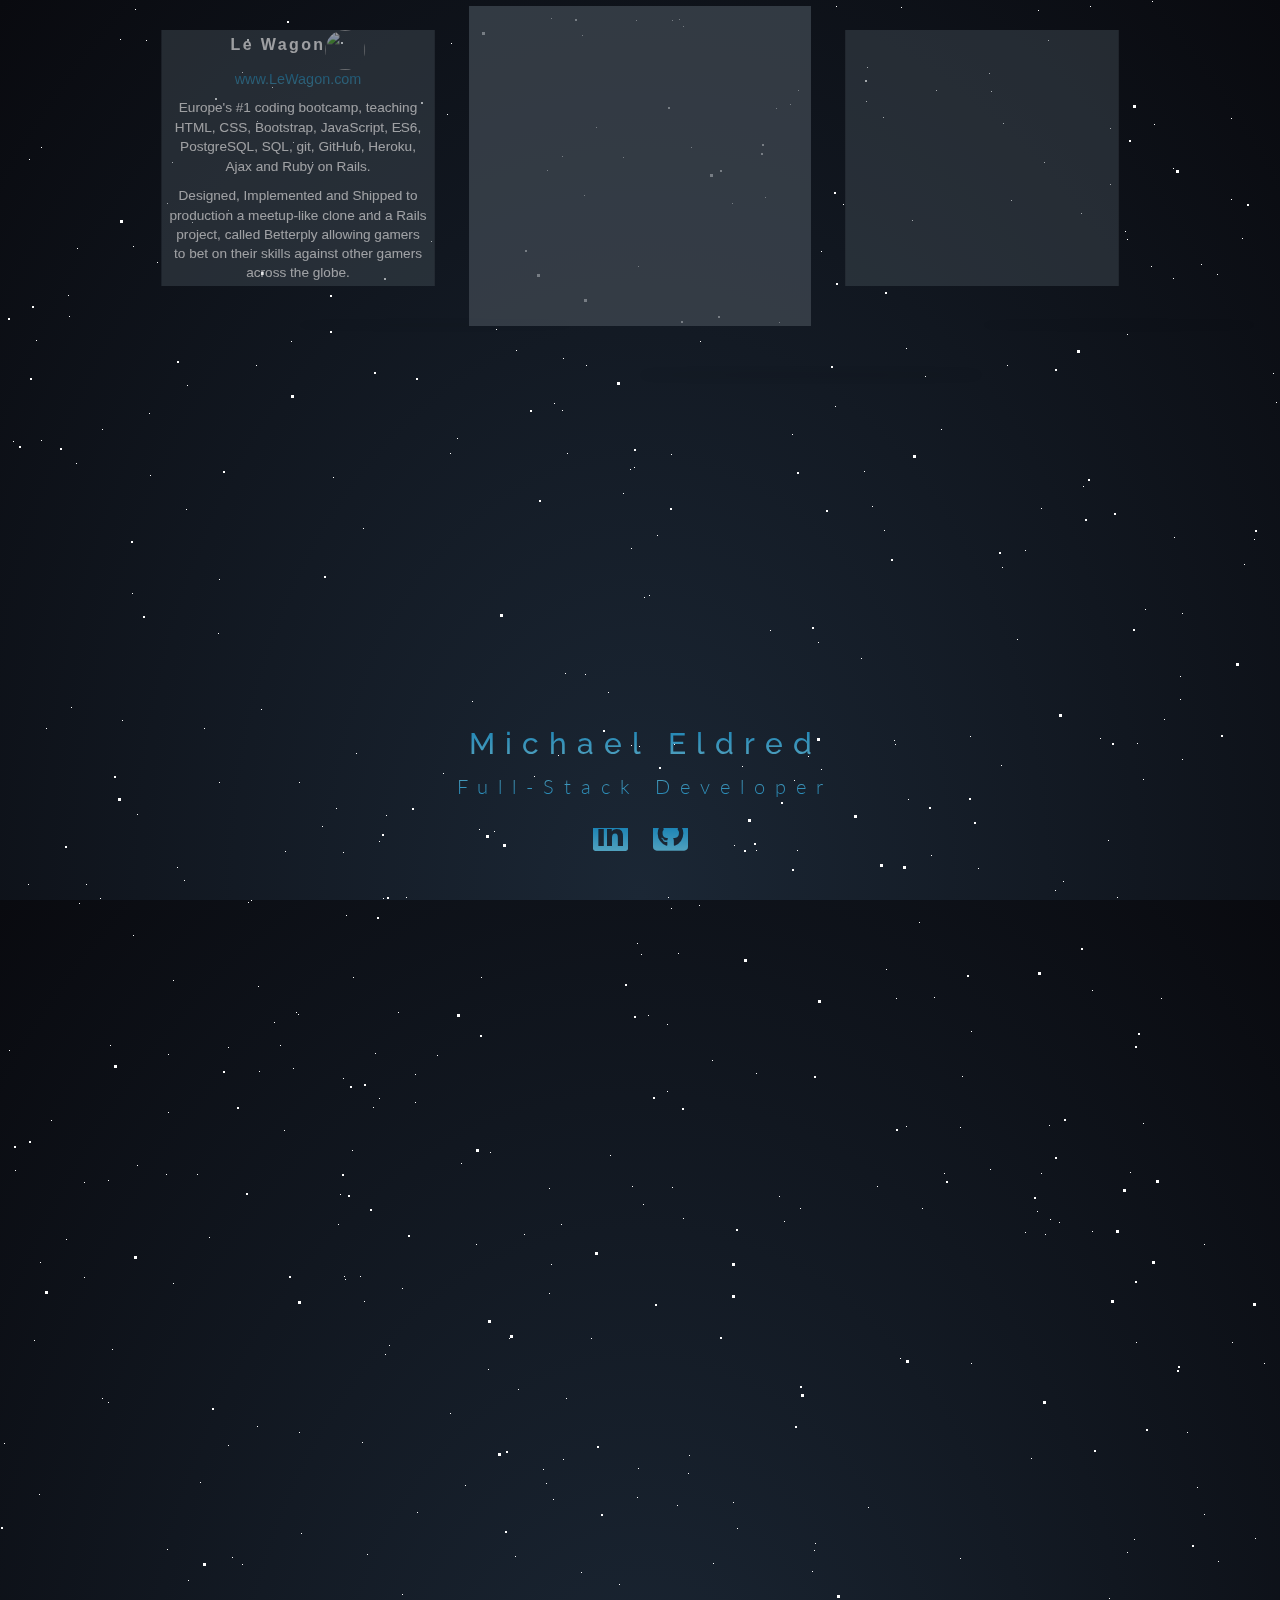
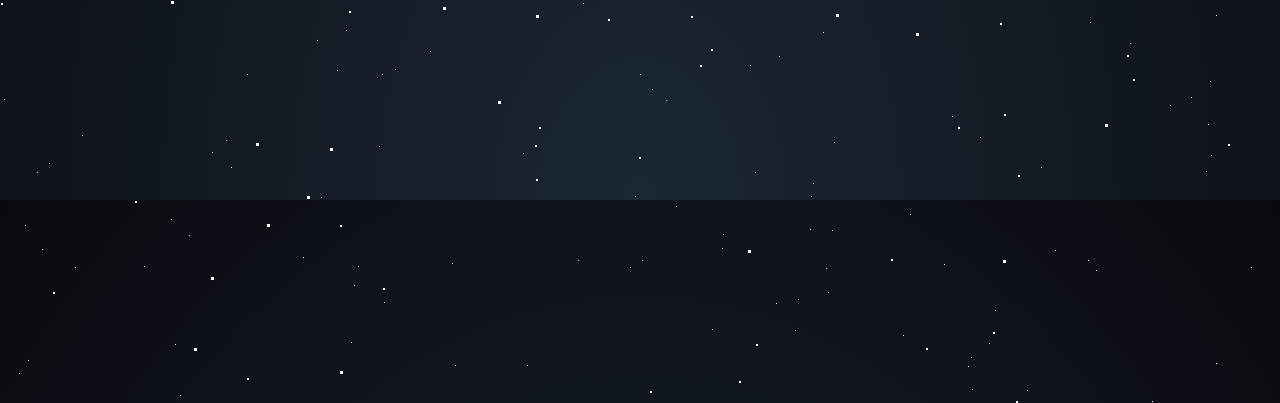
==== index.html @ 25c58939 "Automated commit at 2018-12-17 14:13:29 UTC by middleman-deploy 2.0.0-alpha" ====
<!doctype html>
<html>
  <head>
    <meta charset="utf-8">
    <meta http-equiv="x-ua-compatible" content="ie=edge">
    <meta name="viewport"
          content="width=device-width, initial-scale=1, shrink-to-fit=no">
    <link rel="stylesheet" href="https://use.fontawesome.com/releases/v5.5.0/css/all.css" integrity="sha384-B4dIYHKNBt8Bc12p+WXckhzcICo0wtJAoU8YZTY5qE0Id1GSseTk6S+L3BlXeVIU" crossorigin="anonymous">


    <!-- Use the title from a page's frontmatter if it has one -->
    <title>Middleman</title>
  </head>
  <body>
    <link href='https://fonts.googleapis.com/css?family=Lato:300,400,700' rel='stylesheet' type='text/css'>
<div id='stars'></div>
<div id='stars2'></div>
<div id='stars3'></div>
<div class="container">
  <div class="card-carousel">
    <div class="my-card lewagon">
      <div class="header">
        <p>Le Wagon</p>
        <img src="https://lewagon.github.io/ui-components/images/lewagon.png" alt="" class="logo">
      </div>
      <div class="website">
        <a href="https://www.lewagon.com/">www.LeWagon.com</a>
      </div>
      <div class="body">
        <p>Europe's #1 coding bootcamp, teaching HTML, CSS, Bootstrap, JavaScript, ES6, PostgreSQL, SQL, git, GitHub, Heroku, Ajax and Ruby on Rails.</p>
        <p>Designed, Implemented and Shipped to production a meetup-like clone and a Rails project, called Betterply allowing gamers to bet on their skills against other gamers across the globe.</p>
      </div>
    </div>
    <div class="my-card"></div>
    <div class="my-card"></div>
  </div>

<div id='title'>
  <h3>Michael Eldred</h3>
  <p>Full-Stack Developer</p>
  <div class="social-media">
    <a href="https://github.com/W5rd1"><i class="fab fa-linkedin"></i></a>
    <a href="https://www.linkedin.com/in/michaeleldred/"><i class="fab fa-github-square"></i></a>
  </div>
</div>
</div>

    <link href="stylesheets/application-a63b8bce.css" rel="stylesheet" />
    <script src="javascripts/application-600f4d1e.js"></script>
  </body>
<script src="https://code.jquery.com/jquery-3.3.1.min.js"
        integrity="sha384-tsQFqpEReu7ZLhBV2VZlAu7zcOV+rXbYlF2cqB8txI/8aZajjp4Bqd+V6D5IgvKT"
        crossorigin="anonymous">
</script>
</html>
---- stylesheets/application-a63b8bce.css ----
@import url("https://fonts.googleapis.com/css?family=Open+Sans:400,300,700|Raleway:400,100,300,700,500");/*!
 * Bootstrap v3.3.7 (http://getbootstrap.com)
 * Copyright 2011-2016 Twitter, Inc.
 * Licensed under MIT (https://github.com/twbs/bootstrap/blob/master/LICENSE)
 *//*! normalize.css v3.0.3 | MIT License | github.com/necolas/normalize.css */html{font-family:sans-serif;-ms-text-size-adjust:100%;-webkit-text-size-adjust:100%}body{margin:0}article,aside,details,figcaption,figure,footer,header,hgroup,main,menu,nav,section,summary{display:block}audio,canvas,progress,video{display:inline-block;vertical-align:baseline}audio:not([controls]){display:none;height:0}[hidden],template{display:none}a{background-color:transparent}a:active,a:hover{outline:0}abbr[title]{border-bottom:1px dotted}b,strong{font-weight:bold}dfn{font-style:italic}h1{font-size:2em;margin:0.67em 0}mark{background:#ff0;color:#000}small{font-size:80%}sub,sup{font-size:75%;line-height:0;position:relative;vertical-align:baseline}sup{top:-0.5em}sub{bottom:-0.25em}img{border:0}svg:not(:root){overflow:hidden}figure{margin:1em 40px}hr{-webkit-box-sizing:content-box;box-sizing:content-box;height:0}pre{overflow:auto}code,kbd,pre,samp{font-family:monospace, monospace;font-size:1em}button,input,optgroup,select,textarea{color:inherit;font:inherit;margin:0}button{overflow:visible}button,select{text-transform:none}button,html input[type="button"],input[type="reset"],input[type="submit"]{-webkit-appearance:button;cursor:pointer}button[disabled],html input[disabled]{cursor:default}button::-moz-focus-inner,input::-moz-focus-inner{border:0;padding:0}input{line-height:normal}input[type="checkbox"],input[type="radio"]{-webkit-box-sizing:border-box;box-sizing:border-box;padding:0}input[type="number"]::-webkit-inner-spin-button,input[type="number"]::-webkit-outer-spin-button{height:auto}input[type="search"]{-webkit-appearance:textfield;-webkit-box-sizing:content-box;box-sizing:content-box}input[type="search"]::-webkit-search-cancel-button,input[type="search"]::-webkit-search-decoration{-webkit-appearance:none}fieldset{border:1px solid #c0c0c0;margin:0 2px;padding:0.35em 0.625em 0.75em}legend{border:0;padding:0}textarea{overflow:auto}optgroup{font-weight:bold}table{border-collapse:collapse;border-spacing:0}td,th{padding:0}/*! Source: https://github.com/h5bp/html5-boilerplate/blob/master/src/css/main.css */@media print{*,*:before,*:after{background:transparent !important;color:#000 !important;-webkit-box-shadow:none !important;box-shadow:none !important;text-shadow:none !important}a,a:visited{text-decoration:underline}a[href]:after{content:" (" attr(href) ")"}abbr[title]:after{content:" (" attr(title) ")"}a[href^="#"]:after,a[href^="javascript:"]:after{content:""}pre,blockquote{border:1px solid #999;page-break-inside:avoid}thead{display:table-header-group}tr,img{page-break-inside:avoid}img{max-width:100% !important}p,h2,h3{orphans:3;widows:3}h2,h3{page-break-after:avoid}.navbar{display:none}.btn>.caret,.dropup>.btn>.caret{border-top-color:#000 !important}.label{border:1px solid #000}.table{border-collapse:collapse !important}.table td,.table th{background-color:#fff !important}.table-bordered th,.table-bordered td{border:1px solid #ddd !important}}@font-face{font-family:'Glyphicons Halflings';src:url("../assets/bootstrap/glyphicons-halflings-regular-86b6f62b.eot");src:url("../assets/bootstrap/glyphicons-halflings-regular-86b6f62b.eot?#iefix") format("embedded-opentype"),url("../assets/bootstrap/glyphicons-halflings-regular-ca35b697.woff2") format("woff2"),url("../assets/bootstrap/glyphicons-halflings-regular-278e49a8.woff") format("woff"),url("../assets/bootstrap/glyphicons-halflings-regular-44bc1850.ttf") format("truetype"),url("../assets/bootstrap/glyphicons-halflings-regular-de51a849.svg#glyphicons_halflingsregular") format("svg")}.glyphicon{position:relative;top:1px;display:inline-block;font-family:'Glyphicons Halflings';font-style:normal;font-weight:normal;line-height:1;-webkit-font-smoothing:antialiased;-moz-osx-font-smoothing:grayscale}.glyphicon-asterisk:before{content:"\002a"}.glyphicon-plus:before{content:"\002b"}.glyphicon-euro:before,.glyphicon-eur:before{content:"\20ac"}.glyphicon-minus:before{content:"\2212"}.glyphicon-cloud:before{content:"\2601"}.glyphicon-envelope:before{content:"\2709"}.glyphicon-pencil:before{content:"\270f"}.glyphicon-glass:before{content:"\e001"}.glyphicon-music:before{content:"\e002"}.glyphicon-search:before{content:"\e003"}.glyphicon-heart:before{content:"\e005"}.glyphicon-star:before{content:"\e006"}.glyphicon-star-empty:before{content:"\e007"}.glyphicon-user:before{content:"\e008"}.glyphicon-film:before{content:"\e009"}.glyphicon-th-large:before{content:"\e010"}.glyphicon-th:before{content:"\e011"}.glyphicon-th-list:before{content:"\e012"}.glyphicon-ok:before{content:"\e013"}.glyphicon-remove:before{content:"\e014"}.glyphicon-zoom-in:before{content:"\e015"}.glyphicon-zoom-out:before{content:"\e016"}.glyphicon-off:before{content:"\e017"}.glyphicon-signal:before{content:"\e018"}.glyphicon-cog:before{content:"\e019"}.glyphicon-trash:before{content:"\e020"}.glyphicon-home:before{content:"\e021"}.glyphicon-file:before{content:"\e022"}.glyphicon-time:before{content:"\e023"}.glyphicon-road:before{content:"\e024"}.glyphicon-download-alt:before{content:"\e025"}.glyphicon-download:before{content:"\e026"}.glyphicon-upload:before{content:"\e027"}.glyphicon-inbox:before{content:"\e028"}.glyphicon-play-circle:before{content:"\e029"}.glyphicon-repeat:before{content:"\e030"}.glyphicon-refresh:before{content:"\e031"}.glyphicon-list-alt:before{content:"\e032"}.glyphicon-lock:before{content:"\e033"}.glyphicon-flag:before{content:"\e034"}.glyphicon-headphones:before{content:"\e035"}.glyphicon-volume-off:before{content:"\e036"}.glyphicon-volume-down:before{content:"\e037"}.glyphicon-volume-up:before{content:"\e038"}.glyphicon-qrcode:before{content:"\e039"}.glyphicon-barcode:before{content:"\e040"}.glyphicon-tag:before{content:"\e041"}.glyphicon-tags:before{content:"\e042"}.glyphicon-book:before{content:"\e043"}.glyphicon-bookmark:before{content:"\e044"}.glyphicon-print:before{content:"\e045"}.glyphicon-camera:before{content:"\e046"}.glyphicon-font:before{content:"\e047"}.glyphicon-bold:before{content:"\e048"}.glyphicon-italic:before{content:"\e049"}.glyphicon-text-height:before{content:"\e050"}.glyphicon-text-width:before{content:"\e051"}.glyphicon-align-left:before{content:"\e052"}.glyphicon-align-center:before{content:"\e053"}.glyphicon-align-right:before{content:"\e054"}.glyphicon-align-justify:before{content:"\e055"}.glyphicon-list:before{content:"\e056"}.glyphicon-indent-left:before{content:"\e057"}.glyphicon-indent-right:before{content:"\e058"}.glyphicon-facetime-video:before{content:"\e059"}.glyphicon-picture:before{content:"\e060"}.glyphicon-map-marker:before{content:"\e062"}.glyphicon-adjust:before{content:"\e063"}.glyphicon-tint:before{content:"\e064"}.glyphicon-edit:before{content:"\e065"}.glyphicon-share:before{content:"\e066"}.glyphicon-check:before{content:"\e067"}.glyphicon-move:before{content:"\e068"}.glyphicon-step-backward:before{content:"\e069"}.glyphicon-fast-backward:before{content:"\e070"}.glyphicon-backward:before{content:"\e071"}.glyphicon-play:before{content:"\e072"}.glyphicon-pause:before{content:"\e073"}.glyphicon-stop:before{content:"\e074"}.glyphicon-forward:before{content:"\e075"}.glyphicon-fast-forward:before{content:"\e076"}.glyphicon-step-forward:before{content:"\e077"}.glyphicon-eject:before{content:"\e078"}.glyphicon-chevron-left:before{content:"\e079"}.glyphicon-chevron-right:before{content:"\e080"}.glyphicon-plus-sign:before{content:"\e081"}.glyphicon-minus-sign:before{content:"\e082"}.glyphicon-remove-sign:before{content:"\e083"}.glyphicon-ok-sign:before{content:"\e084"}.glyphicon-question-sign:before{content:"\e085"}.glyphicon-info-sign:before{content:"\e086"}.glyphicon-screenshot:before{content:"\e087"}.glyphicon-remove-circle:before{content:"\e088"}.glyphicon-ok-circle:before{content:"\e089"}.glyphicon-ban-circle:before{content:"\e090"}.glyphicon-arrow-left:before{content:"\e091"}.glyphicon-arrow-right:before{content:"\e092"}.glyphicon-arrow-up:before{content:"\e093"}.glyphicon-arrow-down:before{content:"\e094"}.glyphicon-share-alt:before{content:"\e095"}.glyphicon-resize-full:before{content:"\e096"}.glyphicon-resize-small:before{content:"\e097"}.glyphicon-exclamation-sign:before{content:"\e101"}.glyphicon-gift:before{content:"\e102"}.glyphicon-leaf:before{content:"\e103"}.glyphicon-fire:before{content:"\e104"}.glyphicon-eye-open:before{content:"\e105"}.glyphicon-eye-close:before{content:"\e106"}.glyphicon-warning-sign:before{content:"\e107"}.glyphicon-plane:before{content:"\e108"}.glyphicon-calendar:before{content:"\e109"}.glyphicon-random:before{content:"\e110"}.glyphicon-comment:before{content:"\e111"}.glyphicon-magnet:before{content:"\e112"}.glyphicon-chevron-up:before{content:"\e113"}.glyphicon-chevron-down:before{content:"\e114"}.glyphicon-retweet:before{content:"\e115"}.glyphicon-shopping-cart:before{content:"\e116"}.glyphicon-folder-close:before{content:"\e117"}.glyphicon-folder-open:before{content:"\e118"}.glyphicon-resize-vertical:before{content:"\e119"}.glyphicon-resize-horizontal:before{content:"\e120"}.glyphicon-hdd:before{content:"\e121"}.glyphicon-bullhorn:before{content:"\e122"}.glyphicon-bell:before{content:"\e123"}.glyphicon-certificate:before{content:"\e124"}.glyphicon-thumbs-up:before{content:"\e125"}.glyphicon-thumbs-down:before{content:"\e126"}.glyphicon-hand-right:before{content:"\e127"}.glyphicon-hand-left:before{content:"\e128"}.glyphicon-hand-up:before{content:"\e129"}.glyphicon-hand-down:before{content:"\e130"}.glyphicon-circle-arrow-right:before{content:"\e131"}.glyphicon-circle-arrow-left:before{content:"\e132"}.glyphicon-circle-arrow-up:before{content:"\e133"}.glyphicon-circle-arrow-down:before{content:"\e134"}.glyphicon-globe:before{content:"\e135"}.glyphicon-wrench:before{content:"\e136"}.glyphicon-tasks:before{content:"\e137"}.glyphicon-filter:before{content:"\e138"}.glyphicon-briefcase:before{content:"\e139"}.glyphicon-fullscreen:before{content:"\e140"}.glyphicon-dashboard:before{content:"\e141"}.glyphicon-paperclip:before{content:"\e142"}.glyphicon-heart-empty:before{content:"\e143"}.glyphicon-link:before{content:"\e144"}.glyphicon-phone:before{content:"\e145"}.glyphicon-pushpin:before{content:"\e146"}.glyphicon-usd:before{content:"\e148"}.glyphicon-gbp:before{content:"\e149"}.glyphicon-sort:before{content:"\e150"}.glyphicon-sort-by-alphabet:before{content:"\e151"}.glyphicon-sort-by-alphabet-alt:before{content:"\e152"}.glyphicon-sort-by-order:before{content:"\e153"}.glyphicon-sort-by-order-alt:before{content:"\e154"}.glyphicon-sort-by-attributes:before{content:"\e155"}.glyphicon-sort-by-attributes-alt:before{content:"\e156"}.glyphicon-unchecked:before{content:"\e157"}.glyphicon-expand:before{content:"\e158"}.glyphicon-collapse-down:before{content:"\e159"}.glyphicon-collapse-up:before{content:"\e160"}.glyphicon-log-in:before{content:"\e161"}.glyphicon-flash:before{content:"\e162"}.glyphicon-log-out:before{content:"\e163"}.glyphicon-new-window:before{content:"\e164"}.glyphicon-record:before{content:"\e165"}.glyphicon-save:before{content:"\e166"}.glyphicon-open:before{content:"\e167"}.glyphicon-saved:before{content:"\e168"}.glyphicon-import:before{content:"\e169"}.glyphicon-export:before{content:"\e170"}.glyphicon-send:before{content:"\e171"}.glyphicon-floppy-disk:before{content:"\e172"}.glyphicon-floppy-saved:before{content:"\e173"}.glyphicon-floppy-remove:before{content:"\e174"}.glyphicon-floppy-save:before{content:"\e175"}.glyphicon-floppy-open:before{content:"\e176"}.glyphicon-credit-card:before{content:"\e177"}.glyphicon-transfer:before{content:"\e178"}.glyphicon-cutlery:before{content:"\e179"}.glyphicon-header:before{content:"\e180"}.glyphicon-compressed:before{content:"\e181"}.glyphicon-earphone:before{content:"\e182"}.glyphicon-phone-alt:before{content:"\e183"}.glyphicon-tower:before{content:"\e184"}.glyphicon-stats:before{content:"\e185"}.glyphicon-sd-video:before{content:"\e186"}.glyphicon-hd-video:before{content:"\e187"}.glyphicon-subtitles:before{content:"\e188"}.glyphicon-sound-stereo:before{content:"\e189"}.glyphicon-sound-dolby:before{content:"\e190"}.glyphicon-sound-5-1:before{content:"\e191"}.glyphicon-sound-6-1:before{content:"\e192"}.glyphicon-sound-7-1:before{content:"\e193"}.glyphicon-copyright-mark:before{content:"\e194"}.glyphicon-registration-mark:before{content:"\e195"}.glyphicon-cloud-download:before{content:"\e197"}.glyphicon-cloud-upload:before{content:"\e198"}.glyphicon-tree-conifer:before{content:"\e199"}.glyphicon-tree-deciduous:before{content:"\e200"}.glyphicon-cd:before{content:"\e201"}.glyphicon-save-file:before{content:"\e202"}.glyphicon-open-file:before{content:"\e203"}.glyphicon-level-up:before{content:"\e204"}.glyphicon-copy:before{content:"\e205"}.glyphicon-paste:before{content:"\e206"}.glyphicon-alert:before{content:"\e209"}.glyphicon-equalizer:before{content:"\e210"}.glyphicon-king:before{content:"\e211"}.glyphicon-queen:before{content:"\e212"}.glyphicon-pawn:before{content:"\e213"}.glyphicon-bishop:before{content:"\e214"}.glyphicon-knight:before{content:"\e215"}.glyphicon-baby-formula:before{content:"\e216"}.glyphicon-tent:before{content:"\26fa"}.glyphicon-blackboard:before{content:"\e218"}.glyphicon-bed:before{content:"\e219"}.glyphicon-apple:before{content:"\f8ff"}.glyphicon-erase:before{content:"\e221"}.glyphicon-hourglass:before{content:"\231b"}.glyphicon-lamp:before{content:"\e223"}.glyphicon-duplicate:before{content:"\e224"}.glyphicon-piggy-bank:before{content:"\e225"}.glyphicon-scissors:before{content:"\e226"}.glyphicon-bitcoin:before{content:"\e227"}.glyphicon-btc:before{content:"\e227"}.glyphicon-xbt:before{content:"\e227"}.glyphicon-yen:before{content:"\00a5"}.glyphicon-jpy:before{content:"\00a5"}.glyphicon-ruble:before{content:"\20bd"}.glyphicon-rub:before{content:"\20bd"}.glyphicon-scale:before{content:"\e230"}.glyphicon-ice-lolly:before{content:"\e231"}.glyphicon-ice-lolly-tasted:before{content:"\e232"}.glyphicon-education:before{content:"\e233"}.glyphicon-option-horizontal:before{content:"\e234"}.glyphicon-option-vertical:before{content:"\e235"}.glyphicon-menu-hamburger:before{content:"\e236"}.glyphicon-modal-window:before{content:"\e237"}.glyphicon-oil:before{content:"\e238"}.glyphicon-grain:before{content:"\e239"}.glyphicon-sunglasses:before{content:"\e240"}.glyphicon-text-size:before{content:"\e241"}.glyphicon-text-color:before{content:"\e242"}.glyphicon-text-background:before{content:"\e243"}.glyphicon-object-align-top:before{content:"\e244"}.glyphicon-object-align-bottom:before{content:"\e245"}.glyphicon-object-align-horizontal:before{content:"\e246"}.glyphicon-object-align-left:before{content:"\e247"}.glyphicon-object-align-vertical:before{content:"\e248"}.glyphicon-object-align-right:before{content:"\e249"}.glyphicon-triangle-right:before{content:"\e250"}.glyphicon-triangle-left:before{content:"\e251"}.glyphicon-triangle-bottom:before{content:"\e252"}.glyphicon-triangle-top:before{content:"\e253"}.glyphicon-console:before{content:"\e254"}.glyphicon-superscript:before{content:"\e255"}.glyphicon-subscript:before{content:"\e256"}.glyphicon-menu-left:before{content:"\e257"}.glyphicon-menu-right:before{content:"\e258"}.glyphicon-menu-down:before{content:"\e259"}.glyphicon-menu-up:before{content:"\e260"}*{-webkit-box-sizing:border-box;box-sizing:border-box}*:before,*:after{-webkit-box-sizing:border-box;box-sizing:border-box}html{font-size:10px;-webkit-tap-highlight-color:transparent}body{font-family:"Open Sans", "Helvetica", "sans-serif";font-size:18px;line-height:1.42857143;color:#333333;background-color:#F4F4F4}input,button,select,textarea{font-family:inherit;font-size:inherit;line-height:inherit}a{color:#469AE0;text-decoration:none}a:hover,a:focus{color:#1f74ba;text-decoration:underline}a:focus{outline:5px auto -webkit-focus-ring-color;outline-offset:-2px}figure{margin:0}img{vertical-align:middle}.img-responsive{display:block;max-width:100%;height:auto}.img-rounded{border-radius:2px}.img-thumbnail{padding:4px;line-height:1.42857143;background-color:#F4F4F4;border:1px solid #ddd;border-radius:2px;-webkit-transition:all 0.2s ease-in-out;transition:all 0.2s ease-in-out;display:inline-block;max-width:100%;height:auto}.img-circle{border-radius:50%}hr{margin-top:25px;margin-bottom:25px;border:0;border-top:1px solid #eeeeee}.sr-only{position:absolute;width:1px;height:1px;margin:-1px;padding:0;overflow:hidden;clip:rect(0, 0, 0, 0);border:0}.sr-only-focusable:active,.sr-only-focusable:focus{position:static;width:auto;height:auto;margin:0;overflow:visible;clip:auto}[role="button"]{cursor:pointer}h1,h2,h3,h4,h5,h6,.h1,.h2,.h3,.h4,.h5,.h6{font-family:"Raleway", "Helvetica", "sans-serif";font-weight:500;line-height:1.1;color:inherit}h1 small,h1 .small,h2 small,h2 .small,h3 small,h3 .small,h4 small,h4 .small,h5 small,h5 .small,h6 small,h6 .small,.h1 small,.h1 .small,.h2 small,.h2 .small,.h3 small,.h3 .small,.h4 small,.h4 .small,.h5 small,.h5 .small,.h6 small,.h6 .small{font-weight:normal;line-height:1;color:#777777}h1,.h1,h2,.h2,h3,.h3{margin-top:25px;margin-bottom:12.5px}h1 small,h1 .small,.h1 small,.h1 .small,h2 small,h2 .small,.h2 small,.h2 .small,h3 small,h3 .small,.h3 small,.h3 .small{font-size:65%}h4,.h4,h5,.h5,h6,.h6{margin-top:12.5px;margin-bottom:12.5px}h4 small,h4 .small,.h4 small,.h4 .small,h5 small,h5 .small,.h5 small,.h5 .small,h6 small,h6 .small,.h6 small,.h6 .small{font-size:75%}h1,.h1{font-size:46px}h2,.h2{font-size:38px}h3,.h3{font-size:31px}h4,.h4{font-size:23px}h5,.h5{font-size:18px}h6,.h6{font-size:16px}p{margin:0 0 12.5px}.lead{margin-bottom:25px;font-size:20px;font-weight:300;line-height:1.4}@media (min-width: 768px){.lead{font-size:27px}}small,.small{font-size:88%}mark,.mark{background-color:#fcf8e3;padding:.2em}.text-left{text-align:left}.text-right{text-align:right}.text-center{text-align:center}.text-justify{text-align:justify}.text-nowrap{white-space:nowrap}.text-lowercase{text-transform:lowercase}.text-uppercase,.initialism{text-transform:uppercase}.text-capitalize{text-transform:capitalize}.text-muted{color:#777777}.text-primary{color:#469AE0}a.text-primary:hover,a.text-primary:focus{color:#2381d0}.text-success{color:#3c763d}a.text-success:hover,a.text-success:focus{color:#2b542c}.text-info{color:#31708f}a.text-info:hover,a.text-info:focus{color:#245269}.text-warning{color:#8a6d3b}a.text-warning:hover,a.text-warning:focus{color:#66512c}.text-danger{color:#a94442}a.text-danger:hover,a.text-danger:focus{color:#843534}.bg-primary{color:#fff}.bg-primary{background-color:#469AE0}a.bg-primary:hover,a.bg-primary:focus{background-color:#2381d0}.bg-success{background-color:#dff0d8}a.bg-success:hover,a.bg-success:focus{background-color:#c1e2b3}.bg-info{background-color:#d9edf7}a.bg-info:hover,a.bg-info:focus{background-color:#afd9ee}.bg-warning{background-color:#fcf8e3}a.bg-warning:hover,a.bg-warning:focus{background-color:#f7ecb5}.bg-danger{background-color:#f2dede}a.bg-danger:hover,a.bg-danger:focus{background-color:#e4b9b9}.page-header{padding-bottom:11.5px;margin:50px 0 25px;border-bottom:1px solid #eeeeee}ul,ol{margin-top:0;margin-bottom:12.5px}ul ul,ul ol,ol ul,ol ol{margin-bottom:0}.list-unstyled{padding-left:0;list-style:none}.list-inline{padding-left:0;list-style:none;margin-left:-5px}.list-inline>li{display:inline-block;padding-left:5px;padding-right:5px}dl{margin-top:0;margin-bottom:25px}dt,dd{line-height:1.42857143}dt{font-weight:bold}dd{margin-left:0}.dl-horizontal dd:before,.dl-horizontal dd:after{content:" ";display:table}.dl-horizontal dd:after{clear:both}@media (min-width: 768px){.dl-horizontal dt{float:left;width:160px;clear:left;text-align:right;overflow:hidden;text-overflow:ellipsis;white-space:nowrap}.dl-horizontal dd{margin-left:180px}}abbr[title],abbr[data-original-title]{cursor:help;border-bottom:1px dotted #777777}.initialism{font-size:90%}blockquote{padding:12.5px 25px;margin:0 0 25px;font-size:22.5px;border-left:5px solid #eeeeee}blockquote p:last-child,blockquote ul:last-child,blockquote ol:last-child{margin-bottom:0}blockquote footer,blockquote small,blockquote .small{display:block;font-size:80%;line-height:1.42857143;color:#777777}blockquote footer:before,blockquote small:before,blockquote .small:before{content:'\2014 \00A0'}.blockquote-reverse,blockquote.pull-right{padding-right:15px;padding-left:0;border-right:5px solid #eeeeee;border-left:0;text-align:right}.blockquote-reverse footer:before,.blockquote-reverse small:before,.blockquote-reverse .small:before,blockquote.pull-right footer:before,blockquote.pull-right small:before,blockquote.pull-right .small:before{content:''}.blockquote-reverse footer:after,.blockquote-reverse small:after,.blockquote-reverse .small:after,blockquote.pull-right footer:after,blockquote.pull-right small:after,blockquote.pull-right .small:after{content:'\00A0 \2014'}address{margin-bottom:25px;font-style:normal;line-height:1.42857143}code,kbd,pre,samp{font-family:Menlo, Monaco, Consolas, "Courier New", monospace}code{padding:2px 4px;font-size:90%;color:#c7254e;background-color:#f9f2f4;border-radius:2px}kbd{padding:2px 4px;font-size:90%;color:#fff;background-color:#333;border-radius:2px;-webkit-box-shadow:inset 0 -1px 0 rgba(0,0,0,0.25);box-shadow:inset 0 -1px 0 rgba(0,0,0,0.25)}kbd kbd{padding:0;font-size:100%;font-weight:bold;-webkit-box-shadow:none;box-shadow:none}pre{display:block;padding:12px;margin:0 0 12.5px;font-size:17px;line-height:1.42857143;word-break:break-all;word-wrap:break-word;color:#333333;background-color:#f5f5f5;border:1px solid #ccc;border-radius:2px}pre code{padding:0;font-size:inherit;color:inherit;white-space:pre-wrap;background-color:transparent;border-radius:0}.pre-scrollable{max-height:340px;overflow-y:scroll}.container{margin-right:auto;margin-left:auto;padding-left:15px;padding-right:15px}.container:before,.container:after{content:" ";display:table}.container:after{clear:both}@media (min-width: 768px){.container{width:750px}}@media (min-width: 992px){.container{width:970px}}@media (min-width: 1200px){.container{width:1170px}}.container-fluid{margin-right:auto;margin-left:auto;padding-left:15px;padding-right:15px}.container-fluid:before,.container-fluid:after{content:" ";display:table}.container-fluid:after{clear:both}.row{margin-left:-15px;margin-right:-15px}.row:before,.row:after{content:" ";display:table}.row:after{clear:both}.col-xs-1,.col-sm-1,.col-md-1,.col-lg-1,.col-xs-2,.col-sm-2,.col-md-2,.col-lg-2,.col-xs-3,.col-sm-3,.col-md-3,.col-lg-3,.col-xs-4,.col-sm-4,.col-md-4,.col-lg-4,.col-xs-5,.col-sm-5,.col-md-5,.col-lg-5,.col-xs-6,.col-sm-6,.col-md-6,.col-lg-6,.col-xs-7,.col-sm-7,.col-md-7,.col-lg-7,.col-xs-8,.col-sm-8,.col-md-8,.col-lg-8,.col-xs-9,.col-sm-9,.col-md-9,.col-lg-9,.col-xs-10,.col-sm-10,.col-md-10,.col-lg-10,.col-xs-11,.col-sm-11,.col-md-11,.col-lg-11,.col-xs-12,.col-sm-12,.col-md-12,.col-lg-12{position:relative;min-height:1px;padding-left:15px;padding-right:15px}.col-xs-1,.col-xs-2,.col-xs-3,.col-xs-4,.col-xs-5,.col-xs-6,.col-xs-7,.col-xs-8,.col-xs-9,.col-xs-10,.col-xs-11,.col-xs-12{float:left}.col-xs-1{width:8.33333333%}.col-xs-2{width:16.66666667%}.col-xs-3{width:25%}.col-xs-4{width:33.33333333%}.col-xs-5{width:41.66666667%}.col-xs-6{width:50%}.col-xs-7{width:58.33333333%}.col-xs-8{width:66.66666667%}.col-xs-9{width:75%}.col-xs-10{width:83.33333333%}.col-xs-11{width:91.66666667%}.col-xs-12{width:100%}.col-xs-pull-0{right:auto}.col-xs-pull-1{right:8.33333333%}.col-xs-pull-2{right:16.66666667%}.col-xs-pull-3{right:25%}.col-xs-pull-4{right:33.33333333%}.col-xs-pull-5{right:41.66666667%}.col-xs-pull-6{right:50%}.col-xs-pull-7{right:58.33333333%}.col-xs-pull-8{right:66.66666667%}.col-xs-pull-9{right:75%}.col-xs-pull-10{right:83.33333333%}.col-xs-pull-11{right:91.66666667%}.col-xs-pull-12{right:100%}.col-xs-push-0{left:auto}.col-xs-push-1{left:8.33333333%}.col-xs-push-2{left:16.66666667%}.col-xs-push-3{left:25%}.col-xs-push-4{left:33.33333333%}.col-xs-push-5{left:41.66666667%}.col-xs-push-6{left:50%}.col-xs-push-7{left:58.33333333%}.col-xs-push-8{left:66.66666667%}.col-xs-push-9{left:75%}.col-xs-push-10{left:83.33333333%}.col-xs-push-11{left:91.66666667%}.col-xs-push-12{left:100%}.col-xs-offset-0{margin-left:0%}.col-xs-offset-1{margin-left:8.33333333%}.col-xs-offset-2{margin-left:16.66666667%}.col-xs-offset-3{margin-left:25%}.col-xs-offset-4{margin-left:33.33333333%}.col-xs-offset-5{margin-left:41.66666667%}.col-xs-offset-6{margin-left:50%}.col-xs-offset-7{margin-left:58.33333333%}.col-xs-offset-8{margin-left:66.66666667%}.col-xs-offset-9{margin-left:75%}.col-xs-offset-10{margin-left:83.33333333%}.col-xs-offset-11{margin-left:91.66666667%}.col-xs-offset-12{margin-left:100%}@media (min-width: 768px){.col-sm-1,.col-sm-2,.col-sm-3,.col-sm-4,.col-sm-5,.col-sm-6,.col-sm-7,.col-sm-8,.col-sm-9,.col-sm-10,.col-sm-11,.col-sm-12{float:left}.col-sm-1{width:8.33333333%}.col-sm-2{width:16.66666667%}.col-sm-3{width:25%}.col-sm-4{width:33.33333333%}.col-sm-5{width:41.66666667%}.col-sm-6{width:50%}.col-sm-7{width:58.33333333%}.col-sm-8{width:66.66666667%}.col-sm-9{width:75%}.col-sm-10{width:83.33333333%}.col-sm-11{width:91.66666667%}.col-sm-12{width:100%}.col-sm-pull-0{right:auto}.col-sm-pull-1{right:8.33333333%}.col-sm-pull-2{right:16.66666667%}.col-sm-pull-3{right:25%}.col-sm-pull-4{right:33.33333333%}.col-sm-pull-5{right:41.66666667%}.col-sm-pull-6{right:50%}.col-sm-pull-7{right:58.33333333%}.col-sm-pull-8{right:66.66666667%}.col-sm-pull-9{right:75%}.col-sm-pull-10{right:83.33333333%}.col-sm-pull-11{right:91.66666667%}.col-sm-pull-12{right:100%}.col-sm-push-0{left:auto}.col-sm-push-1{left:8.33333333%}.col-sm-push-2{left:16.66666667%}.col-sm-push-3{left:25%}.col-sm-push-4{left:33.33333333%}.col-sm-push-5{left:41.66666667%}.col-sm-push-6{left:50%}.col-sm-push-7{left:58.33333333%}.col-sm-push-8{left:66.66666667%}.col-sm-push-9{left:75%}.col-sm-push-10{left:83.33333333%}.col-sm-push-11{left:91.66666667%}.col-sm-push-12{left:100%}.col-sm-offset-0{margin-left:0%}.col-sm-offset-1{margin-left:8.33333333%}.col-sm-offset-2{margin-left:16.66666667%}.col-sm-offset-3{margin-left:25%}.col-sm-offset-4{margin-left:33.33333333%}.col-sm-offset-5{margin-left:41.66666667%}.col-sm-offset-6{margin-left:50%}.col-sm-offset-7{margin-left:58.33333333%}.col-sm-offset-8{margin-left:66.66666667%}.col-sm-offset-9{margin-left:75%}.col-sm-offset-10{margin-left:83.33333333%}.col-sm-offset-11{margin-left:91.66666667%}.col-sm-offset-12{margin-left:100%}}@media (min-width: 992px){.col-md-1,.col-md-2,.col-md-3,.col-md-4,.col-md-5,.col-md-6,.col-md-7,.col-md-8,.col-md-9,.col-md-10,.col-md-11,.col-md-12{float:left}.col-md-1{width:8.33333333%}.col-md-2{width:16.66666667%}.col-md-3{width:25%}.col-md-4{width:33.33333333%}.col-md-5{width:41.66666667%}.col-md-6{width:50%}.col-md-7{width:58.33333333%}.col-md-8{width:66.66666667%}.col-md-9{width:75%}.col-md-10{width:83.33333333%}.col-md-11{width:91.66666667%}.col-md-12{width:100%}.col-md-pull-0{right:auto}.col-md-pull-1{right:8.33333333%}.col-md-pull-2{right:16.66666667%}.col-md-pull-3{right:25%}.col-md-pull-4{right:33.33333333%}.col-md-pull-5{right:41.66666667%}.col-md-pull-6{right:50%}.col-md-pull-7{right:58.33333333%}.col-md-pull-8{right:66.66666667%}.col-md-pull-9{right:75%}.col-md-pull-10{right:83.33333333%}.col-md-pull-11{right:91.66666667%}.col-md-pull-12{right:100%}.col-md-push-0{left:auto}.col-md-push-1{left:8.33333333%}.col-md-push-2{left:16.66666667%}.col-md-push-3{left:25%}.col-md-push-4{left:33.33333333%}.col-md-push-5{left:41.66666667%}.col-md-push-6{left:50%}.col-md-push-7{left:58.33333333%}.col-md-push-8{left:66.66666667%}.col-md-push-9{left:75%}.col-md-push-10{left:83.33333333%}.col-md-push-11{left:91.66666667%}.col-md-push-12{left:100%}.col-md-offset-0{margin-left:0%}.col-md-offset-1{margin-left:8.33333333%}.col-md-offset-2{margin-left:16.66666667%}.col-md-offset-3{margin-left:25%}.col-md-offset-4{margin-left:33.33333333%}.col-md-offset-5{margin-left:41.66666667%}.col-md-offset-6{margin-left:50%}.col-md-offset-7{margin-left:58.33333333%}.col-md-offset-8{margin-left:66.66666667%}.col-md-offset-9{margin-left:75%}.col-md-offset-10{margin-left:83.33333333%}.col-md-offset-11{margin-left:91.66666667%}.col-md-offset-12{margin-left:100%}}@media (min-width: 1200px){.col-lg-1,.col-lg-2,.col-lg-3,.col-lg-4,.col-lg-5,.col-lg-6,.col-lg-7,.col-lg-8,.col-lg-9,.col-lg-10,.col-lg-11,.col-lg-12{float:left}.col-lg-1{width:8.33333333%}.col-lg-2{width:16.66666667%}.col-lg-3{width:25%}.col-lg-4{width:33.33333333%}.col-lg-5{width:41.66666667%}.col-lg-6{width:50%}.col-lg-7{width:58.33333333%}.col-lg-8{width:66.66666667%}.col-lg-9{width:75%}.col-lg-10{width:83.33333333%}.col-lg-11{width:91.66666667%}.col-lg-12{width:100%}.col-lg-pull-0{right:auto}.col-lg-pull-1{right:8.33333333%}.col-lg-pull-2{right:16.66666667%}.col-lg-pull-3{right:25%}.col-lg-pull-4{right:33.33333333%}.col-lg-pull-5{right:41.66666667%}.col-lg-pull-6{right:50%}.col-lg-pull-7{right:58.33333333%}.col-lg-pull-8{right:66.66666667%}.col-lg-pull-9{right:75%}.col-lg-pull-10{right:83.33333333%}.col-lg-pull-11{right:91.66666667%}.col-lg-pull-12{right:100%}.col-lg-push-0{left:auto}.col-lg-push-1{left:8.33333333%}.col-lg-push-2{left:16.66666667%}.col-lg-push-3{left:25%}.col-lg-push-4{left:33.33333333%}.col-lg-push-5{left:41.66666667%}.col-lg-push-6{left:50%}.col-lg-push-7{left:58.33333333%}.col-lg-push-8{left:66.66666667%}.col-lg-push-9{left:75%}.col-lg-push-10{left:83.33333333%}.col-lg-push-11{left:91.66666667%}.col-lg-push-12{left:100%}.col-lg-offset-0{margin-left:0%}.col-lg-offset-1{margin-left:8.33333333%}.col-lg-offset-2{margin-left:16.66666667%}.col-lg-offset-3{margin-left:25%}.col-lg-offset-4{margin-left:33.33333333%}.col-lg-offset-5{margin-left:41.66666667%}.col-lg-offset-6{margin-left:50%}.col-lg-offset-7{margin-left:58.33333333%}.col-lg-offset-8{margin-left:66.66666667%}.col-lg-offset-9{margin-left:75%}.col-lg-offset-10{margin-left:83.33333333%}.col-lg-offset-11{margin-left:91.66666667%}.col-lg-offset-12{margin-left:100%}}table{background-color:transparent}caption{padding-top:8px;padding-bottom:8px;color:#777777;text-align:left}th{text-align:left}.table{width:100%;max-width:100%;margin-bottom:25px}.table>thead>tr>th,.table>thead>tr>td,.table>tbody>tr>th,.table>tbody>tr>td,.table>tfoot>tr>th,.table>tfoot>tr>td{padding:8px;line-height:1.42857143;vertical-align:top;border-top:1px solid #ddd}.table>thead>tr>th{vertical-align:bottom;border-bottom:2px solid #ddd}.table>caption+thead>tr:first-child>th,.table>caption+thead>tr:first-child>td,.table>colgroup+thead>tr:first-child>th,.table>colgroup+thead>tr:first-child>td,.table>thead:first-child>tr:first-child>th,.table>thead:first-child>tr:first-child>td{border-top:0}.table>tbody+tbody{border-top:2px solid #ddd}.table .table{background-color:#F4F4F4}.table-condensed>thead>tr>th,.table-condensed>thead>tr>td,.table-condensed>tbody>tr>th,.table-condensed>tbody>tr>td,.table-condensed>tfoot>tr>th,.table-condensed>tfoot>tr>td{padding:5px}.table-bordered{border:1px solid #ddd}.table-bordered>thead>tr>th,.table-bordered>thead>tr>td,.table-bordered>tbody>tr>th,.table-bordered>tbody>tr>td,.table-bordered>tfoot>tr>th,.table-bordered>tfoot>tr>td{border:1px solid #ddd}.table-bordered>thead>tr>th,.table-bordered>thead>tr>td{border-bottom-width:2px}.table-striped>tbody>tr:nth-of-type(odd){background-color:#f9f9f9}.table-hover>tbody>tr:hover{background-color:#f5f5f5}table col[class*="col-"]{position:static;float:none;display:table-column}table td[class*="col-"],table th[class*="col-"]{position:static;float:none;display:table-cell}.table>thead>tr>td.active,.table>thead>tr>th.active,.table>thead>tr.active>td,.table>thead>tr.active>th,.table>tbody>tr>td.active,.table>tbody>tr>th.active,.table>tbody>tr.active>td,.table>tbody>tr.active>th,.table>tfoot>tr>td.active,.table>tfoot>tr>th.active,.table>tfoot>tr.active>td,.table>tfoot>tr.active>th{background-color:#f5f5f5}.table-hover>tbody>tr>td.active:hover,.table-hover>tbody>tr>th.active:hover,.table-hover>tbody>tr.active:hover>td,.table-hover>tbody>tr:hover>.active,.table-hover>tbody>tr.active:hover>th{background-color:#e8e8e8}.table>thead>tr>td.success,.table>thead>tr>th.success,.table>thead>tr.success>td,.table>thead>tr.success>th,.table>tbody>tr>td.success,.table>tbody>tr>th.success,.table>tbody>tr.success>td,.table>tbody>tr.success>th,.table>tfoot>tr>td.success,.table>tfoot>tr>th.success,.table>tfoot>tr.success>td,.table>tfoot>tr.success>th{background-color:#dff0d8}.table-hover>tbody>tr>td.success:hover,.table-hover>tbody>tr>th.success:hover,.table-hover>tbody>tr.success:hover>td,.table-hover>tbody>tr:hover>.success,.table-hover>tbody>tr.success:hover>th{background-color:#d0e9c6}.table>thead>tr>td.info,.table>thead>tr>th.info,.table>thead>tr.info>td,.table>thead>tr.info>th,.table>tbody>tr>td.info,.table>tbody>tr>th.info,.table>tbody>tr.info>td,.table>tbody>tr.info>th,.table>tfoot>tr>td.info,.table>tfoot>tr>th.info,.table>tfoot>tr.info>td,.table>tfoot>tr.info>th{background-color:#d9edf7}.table-hover>tbody>tr>td.info:hover,.table-hover>tbody>tr>th.info:hover,.table-hover>tbody>tr.info:hover>td,.table-hover>tbody>tr:hover>.info,.table-hover>tbody>tr.info:hover>th{background-color:#c4e3f3}.table>thead>tr>td.warning,.table>thead>tr>th.warning,.table>thead>tr.warning>td,.table>thead>tr.warning>th,.table>tbody>tr>td.warning,.table>tbody>tr>th.warning,.table>tbody>tr.warning>td,.table>tbody>tr.warning>th,.table>tfoot>tr>td.warning,.table>tfoot>tr>th.warning,.table>tfoot>tr.warning>td,.table>tfoot>tr.warning>th{background-color:#fcf8e3}.table-hover>tbody>tr>td.warning:hover,.table-hover>tbody>tr>th.warning:hover,.table-hover>tbody>tr.warning:hover>td,.table-hover>tbody>tr:hover>.warning,.table-hover>tbody>tr.warning:hover>th{background-color:#faf2cc}.table>thead>tr>td.danger,.table>thead>tr>th.danger,.table>thead>tr.danger>td,.table>thead>tr.danger>th,.table>tbody>tr>td.danger,.table>tbody>tr>th.danger,.table>tbody>tr.danger>td,.table>tbody>tr.danger>th,.table>tfoot>tr>td.danger,.table>tfoot>tr>th.danger,.table>tfoot>tr.danger>td,.table>tfoot>tr.danger>th{background-color:#f2dede}.table-hover>tbody>tr>td.danger:hover,.table-hover>tbody>tr>th.danger:hover,.table-hover>tbody>tr.danger:hover>td,.table-hover>tbody>tr:hover>.danger,.table-hover>tbody>tr.danger:hover>th{background-color:#ebcccc}.table-responsive{overflow-x:auto;min-height:0.01%}@media screen and (max-width: 767px){.table-responsive{width:100%;margin-bottom:18.75px;overflow-y:hidden;-ms-overflow-style:-ms-autohiding-scrollbar;border:1px solid #ddd}.table-responsive>.table{margin-bottom:0}.table-responsive>.table>thead>tr>th,.table-responsive>.table>thead>tr>td,.table-responsive>.table>tbody>tr>th,.table-responsive>.table>tbody>tr>td,.table-responsive>.table>tfoot>tr>th,.table-responsive>.table>tfoot>tr>td{white-space:nowrap}.table-responsive>.table-bordered{border:0}.table-responsive>.table-bordered>thead>tr>th:first-child,.table-responsive>.table-bordered>thead>tr>td:first-child,.table-responsive>.table-bordered>tbody>tr>th:first-child,.table-responsive>.table-bordered>tbody>tr>td:first-child,.table-responsive>.table-bordered>tfoot>tr>th:first-child,.table-responsive>.table-bordered>tfoot>tr>td:first-child{border-left:0}.table-responsive>.table-bordered>thead>tr>th:last-child,.table-responsive>.table-bordered>thead>tr>td:last-child,.table-responsive>.table-bordered>tbody>tr>th:last-child,.table-responsive>.table-bordered>tbody>tr>td:last-child,.table-responsive>.table-bordered>tfoot>tr>th:last-child,.table-responsive>.table-bordered>tfoot>tr>td:last-child{border-right:0}.table-responsive>.table-bordered>tbody>tr:last-child>th,.table-responsive>.table-bordered>tbody>tr:last-child>td,.table-responsive>.table-bordered>tfoot>tr:last-child>th,.table-responsive>.table-bordered>tfoot>tr:last-child>td{border-bottom:0}}fieldset{padding:0;margin:0;border:0;min-width:0}legend{display:block;width:100%;padding:0;margin-bottom:25px;font-size:27px;line-height:inherit;color:#333333;border:0;border-bottom:1px solid #e5e5e5}label{display:inline-block;max-width:100%;margin-bottom:5px;font-weight:bold}input[type="search"]{-webkit-box-sizing:border-box;box-sizing:border-box}input[type="radio"],input[type="checkbox"]{margin:4px 0 0;margin-top:1px \9;line-height:normal}input[type="file"]{display:block}input[type="range"]{display:block;width:100%}select[multiple],select[size]{height:auto}input[type="file"]:focus,input[type="radio"]:focus,input[type="checkbox"]:focus{outline:5px auto -webkit-focus-ring-color;outline-offset:-2px}output{display:block;padding-top:7px;font-size:18px;line-height:1.42857143;color:#000000}.form-control{display:block;width:100%;height:39px;padding:6px 12px;font-size:18px;line-height:1.42857143;color:#000000;background-color:#fff;background-image:none;border:1px solid #ccc;border-radius:2px;-webkit-box-shadow:inset 0 1px 1px rgba(0,0,0,0.075);box-shadow:inset 0 1px 1px rgba(0,0,0,0.075);-webkit-transition:border-color ease-in-out 0.15s, box-shadow ease-in-out 0.15s;-webkit-transition:border-color ease-in-out 0.15s, -webkit-box-shadow ease-in-out 0.15s;transition:border-color ease-in-out 0.15s, -webkit-box-shadow ease-in-out 0.15s;transition:border-color ease-in-out 0.15s, box-shadow ease-in-out 0.15s;transition:border-color ease-in-out 0.15s, box-shadow ease-in-out 0.15s, -webkit-box-shadow ease-in-out 0.15s}.form-control:focus{border-color:#66afe9;outline:0;-webkit-box-shadow:inset 0 1px 1px rgba(0,0,0,0.075),0 0 8px rgba(102,175,233,0.6);box-shadow:inset 0 1px 1px rgba(0,0,0,0.075),0 0 8px rgba(102,175,233,0.6)}.form-control::-moz-placeholder{color:#999;opacity:1}.form-control:-ms-input-placeholder{color:#999}.form-control::-webkit-input-placeholder{color:#999}.form-control::-ms-expand{border:0;background-color:transparent}.form-control[disabled],.form-control[readonly],fieldset[disabled] .form-control{background-color:#eeeeee;opacity:1}.form-control[disabled],fieldset[disabled] .form-control{cursor:not-allowed}textarea.form-control{height:auto}input[type="search"]{-webkit-appearance:none}@media screen and (-webkit-min-device-pixel-ratio: 0){input[type="date"].form-control,input[type="time"].form-control,input[type="datetime-local"].form-control,input[type="month"].form-control{line-height:39px}input[type="date"].input-sm,.input-group-sm>input[type="date"].form-control,.input-group-sm>input[type="date"].input-group-addon,.input-group-sm>.input-group-btn>input[type="date"].btn,.input-group-sm input[type="date"],input[type="time"].input-sm,.input-group-sm>input[type="time"].form-control,.input-group-sm>input[type="time"].input-group-addon,.input-group-sm>.input-group-btn>input[type="time"].btn,.input-group-sm input[type="time"],input[type="datetime-local"].input-sm,.input-group-sm>input[type="datetime-local"].form-control,.input-group-sm>input[type="datetime-local"].input-group-addon,.input-group-sm>.input-group-btn>input[type="datetime-local"].btn,.input-group-sm input[type="datetime-local"],input[type="month"].input-sm,.input-group-sm>input[type="month"].form-control,.input-group-sm>input[type="month"].input-group-addon,.input-group-sm>.input-group-btn>input[type="month"].btn,.input-group-sm input[type="month"]{line-height:36px}input[type="date"].input-lg,.input-group-lg>input[type="date"].form-control,.input-group-lg>input[type="date"].input-group-addon,.input-group-lg>.input-group-btn>input[type="date"].btn,.input-group-lg input[type="date"],input[type="time"].input-lg,.input-group-lg>input[type="time"].form-control,.input-group-lg>input[type="time"].input-group-addon,.input-group-lg>.input-group-btn>input[type="time"].btn,.input-group-lg input[type="time"],input[type="datetime-local"].input-lg,.input-group-lg>input[type="datetime-local"].form-control,.input-group-lg>input[type="datetime-local"].input-group-addon,.input-group-lg>.input-group-btn>input[type="datetime-local"].btn,.input-group-lg input[type="datetime-local"],input[type="month"].input-lg,.input-group-lg>input[type="month"].form-control,.input-group-lg>input[type="month"].input-group-addon,.input-group-lg>.input-group-btn>input[type="month"].btn,.input-group-lg input[type="month"]{line-height:53px}}.form-group{margin-bottom:15px}.radio,.checkbox{position:relative;display:block;margin-top:10px;margin-bottom:10px}.radio label,.checkbox label{min-height:25px;padding-left:20px;margin-bottom:0;font-weight:normal;cursor:pointer}.radio input[type="radio"],.radio-inline input[type="radio"],.checkbox input[type="checkbox"],.checkbox-inline input[type="checkbox"]{position:absolute;margin-left:-20px;margin-top:4px \9}.radio+.radio,.checkbox+.checkbox{margin-top:-5px}.radio-inline,.checkbox-inline{position:relative;display:inline-block;padding-left:20px;margin-bottom:0;vertical-align:middle;font-weight:normal;cursor:pointer}.radio-inline+.radio-inline,.checkbox-inline+.checkbox-inline{margin-top:0;margin-left:10px}input[type="radio"][disabled],input[type="radio"].disabled,fieldset[disabled] input[type="radio"],input[type="checkbox"][disabled],input[type="checkbox"].disabled,fieldset[disabled] input[type="checkbox"]{cursor:not-allowed}.radio-inline.disabled,fieldset[disabled] .radio-inline,.checkbox-inline.disabled,fieldset[disabled] .checkbox-inline{cursor:not-allowed}.radio.disabled label,fieldset[disabled] .radio label,.checkbox.disabled label,fieldset[disabled] .checkbox label{cursor:not-allowed}.form-control-static{padding-top:7px;padding-bottom:7px;margin-bottom:0;min-height:43px}.form-control-static.input-lg,.input-group-lg>.form-control-static.form-control,.input-group-lg>.form-control-static.input-group-addon,.input-group-lg>.input-group-btn>.form-control-static.btn,.form-control-static.input-sm,.input-group-sm>.form-control-static.form-control,.input-group-sm>.form-control-static.input-group-addon,.input-group-sm>.input-group-btn>.form-control-static.btn{padding-left:0;padding-right:0}.input-sm,.input-group-sm>.form-control,.input-group-sm>.input-group-addon,.input-group-sm>.input-group-btn>.btn{height:36px;padding:5px 10px;font-size:16px;line-height:1.5;border-radius:2px}select.input-sm,.input-group-sm>select.form-control,.input-group-sm>select.input-group-addon,.input-group-sm>.input-group-btn>select.btn{height:36px;line-height:36px}textarea.input-sm,.input-group-sm>textarea.form-control,.input-group-sm>textarea.input-group-addon,.input-group-sm>.input-group-btn>textarea.btn,select[multiple].input-sm,.input-group-sm>select[multiple].form-control,.input-group-sm>select[multiple].input-group-addon,.input-group-sm>.input-group-btn>select[multiple].btn{height:auto}.form-group-sm .form-control{height:36px;padding:5px 10px;font-size:16px;line-height:1.5;border-radius:2px}.form-group-sm select.form-control{height:36px;line-height:36px}.form-group-sm textarea.form-control,.form-group-sm select[multiple].form-control{height:auto}.form-group-sm .form-control-static{height:36px;min-height:41px;padding:6px 10px;font-size:16px;line-height:1.5}.input-lg,.input-group-lg>.form-control,.input-group-lg>.input-group-addon,.input-group-lg>.input-group-btn>.btn{height:53px;padding:10px 16px;font-size:23px;line-height:1.3333333;border-radius:2px}select.input-lg,.input-group-lg>select.form-control,.input-group-lg>select.input-group-addon,.input-group-lg>.input-group-btn>select.btn{height:53px;line-height:53px}textarea.input-lg,.input-group-lg>textarea.form-control,.input-group-lg>textarea.input-group-addon,.input-group-lg>.input-group-btn>textarea.btn,select[multiple].input-lg,.input-group-lg>select[multiple].form-control,.input-group-lg>select[multiple].input-group-addon,.input-group-lg>.input-group-btn>select[multiple].btn{height:auto}.form-group-lg .form-control{height:53px;padding:10px 16px;font-size:23px;line-height:1.3333333;border-radius:2px}.form-group-lg select.form-control{height:53px;line-height:53px}.form-group-lg textarea.form-control,.form-group-lg select[multiple].form-control{height:auto}.form-group-lg .form-control-static{height:53px;min-height:48px;padding:11px 16px;font-size:23px;line-height:1.3333333}.has-feedback{position:relative}.has-feedback .form-control{padding-right:48.75px}.form-control-feedback{position:absolute;top:0;right:0;z-index:2;display:block;width:39px;height:39px;line-height:39px;text-align:center;pointer-events:none}.input-lg+.form-control-feedback,.input-group-lg>.form-control+.form-control-feedback,.input-group-lg>.input-group-addon+.form-control-feedback,.input-group-lg>.input-group-btn>.btn+.form-control-feedback,.input-group-lg+.form-control-feedback,.form-group-lg .form-control+.form-control-feedback{width:53px;height:53px;line-height:53px}.input-sm+.form-control-feedback,.input-group-sm>.form-control+.form-control-feedback,.input-group-sm>.input-group-addon+.form-control-feedback,.input-group-sm>.input-group-btn>.btn+.form-control-feedback,.input-group-sm+.form-control-feedback,.form-group-sm .form-control+.form-control-feedback{width:36px;height:36px;line-height:36px}.has-success .help-block,.has-success .control-label,.has-success .radio,.has-success .checkbox,.has-success .radio-inline,.has-success .checkbox-inline,.has-success.radio label,.has-success.checkbox label,.has-success.radio-inline label,.has-success.checkbox-inline label{color:#3c763d}.has-success .form-control{border-color:#3c763d;-webkit-box-shadow:inset 0 1px 1px rgba(0,0,0,0.075);box-shadow:inset 0 1px 1px rgba(0,0,0,0.075)}.has-success .form-control:focus{border-color:#2b542c;-webkit-box-shadow:inset 0 1px 1px rgba(0,0,0,0.075),0 0 6px #67b168;box-shadow:inset 0 1px 1px rgba(0,0,0,0.075),0 0 6px #67b168}.has-success .input-group-addon{color:#3c763d;border-color:#3c763d;background-color:#dff0d8}.has-success .form-control-feedback{color:#3c763d}.has-warning .help-block,.has-warning .control-label,.has-warning .radio,.has-warning .checkbox,.has-warning .radio-inline,.has-warning .checkbox-inline,.has-warning.radio label,.has-warning.checkbox label,.has-warning.radio-inline label,.has-warning.checkbox-inline label{color:#8a6d3b}.has-warning .form-control{border-color:#8a6d3b;-webkit-box-shadow:inset 0 1px 1px rgba(0,0,0,0.075);box-shadow:inset 0 1px 1px rgba(0,0,0,0.075)}.has-warning .form-control:focus{border-color:#66512c;-webkit-box-shadow:inset 0 1px 1px rgba(0,0,0,0.075),0 0 6px #c0a16b;box-shadow:inset 0 1px 1px rgba(0,0,0,0.075),0 0 6px #c0a16b}.has-warning .input-group-addon{color:#8a6d3b;border-color:#8a6d3b;background-color:#fcf8e3}.has-warning .form-control-feedback{color:#8a6d3b}.has-error .help-block,.has-error .control-label,.has-error .radio,.has-error .checkbox,.has-error .radio-inline,.has-error .checkbox-inline,.has-error.radio label,.has-error.checkbox label,.has-error.radio-inline label,.has-error.checkbox-inline label{color:#a94442}.has-error .form-control{border-color:#a94442;-webkit-box-shadow:inset 0 1px 1px rgba(0,0,0,0.075);box-shadow:inset 0 1px 1px rgba(0,0,0,0.075)}.has-error .form-control:focus{border-color:#843534;-webkit-box-shadow:inset 0 1px 1px rgba(0,0,0,0.075),0 0 6px #ce8483;box-shadow:inset 0 1px 1px rgba(0,0,0,0.075),0 0 6px #ce8483}.has-error .input-group-addon{color:#a94442;border-color:#a94442;background-color:#f2dede}.has-error .form-control-feedback{color:#a94442}.has-feedback label ~ .form-control-feedback{top:30px}.has-feedback label.sr-only ~ .form-control-feedback{top:0}.help-block{display:block;margin-top:5px;margin-bottom:10px;color:#737373}@media (min-width: 768px){.form-inline .form-group{display:inline-block;margin-bottom:0;vertical-align:middle}.form-inline .form-control{display:inline-block;width:auto;vertical-align:middle}.form-inline .form-control-static{display:inline-block}.form-inline .input-group{display:inline-table;vertical-align:middle}.form-inline .input-group .input-group-addon,.form-inline .input-group .input-group-btn,.form-inline .input-group .form-control{width:auto}.form-inline .input-group>.form-control{width:100%}.form-inline .control-label{margin-bottom:0;vertical-align:middle}.form-inline .radio,.form-inline .checkbox{display:inline-block;margin-top:0;margin-bottom:0;vertical-align:middle}.form-inline .radio label,.form-inline .checkbox label{padding-left:0}.form-inline .radio input[type="radio"],.form-inline .checkbox input[type="checkbox"]{position:relative;margin-left:0}.form-inline .has-feedback .form-control-feedback{top:0}}.form-horizontal .radio,.form-horizontal .checkbox,.form-horizontal .radio-inline,.form-horizontal .checkbox-inline{margin-top:0;margin-bottom:0;padding-top:7px}.form-horizontal .radio,.form-horizontal .checkbox{min-height:32px}.form-horizontal .form-group{margin-left:-15px;margin-right:-15px}.form-horizontal .form-group:before,.form-horizontal .form-group:after{content:" ";display:table}.form-horizontal .form-group:after{clear:both}@media (min-width: 768px){.form-horizontal .control-label{text-align:right;margin-bottom:0;padding-top:7px}}.form-horizontal .has-feedback .form-control-feedback{right:15px}@media (min-width: 768px){.form-horizontal .form-group-lg .control-label{padding-top:11px;font-size:23px}}@media (min-width: 768px){.form-horizontal .form-group-sm .control-label{padding-top:6px;font-size:16px}}.btn{display:inline-block;margin-bottom:0;font-weight:normal;text-align:center;vertical-align:middle;-ms-touch-action:manipulation;touch-action:manipulation;cursor:pointer;background-image:none;border:1px solid transparent;white-space:nowrap;padding:6px 12px;font-size:18px;line-height:1.42857143;border-radius:2px;-webkit-user-select:none;-moz-user-select:none;-ms-user-select:none;user-select:none}.btn:focus,.btn.focus,.btn:active:focus,.btn:active.focus,.btn.active:focus,.btn.active.focus{outline:5px auto -webkit-focus-ring-color;outline-offset:-2px}.btn:hover,.btn:focus,.btn.focus{color:#333;text-decoration:none}.btn:active,.btn.active{outline:0;background-image:none;-webkit-box-shadow:inset 0 3px 5px rgba(0,0,0,0.125);box-shadow:inset 0 3px 5px rgba(0,0,0,0.125)}.btn.disabled,.btn[disabled],fieldset[disabled] .btn{cursor:not-allowed;opacity:0.65;filter:alpha(opacity=65);-webkit-box-shadow:none;box-shadow:none}a.btn.disabled,fieldset[disabled] a.btn{pointer-events:none}.btn-default{color:#333;background-color:#fff;border-color:#ccc}.btn-default:focus,.btn-default.focus{color:#333;background-color:#e6e6e6;border-color:#8c8c8c}.btn-default:hover{color:#333;background-color:#e6e6e6;border-color:#adadad}.btn-default:active,.btn-default.active,.open>.btn-default.dropdown-toggle{color:#333;background-color:#e6e6e6;border-color:#adadad}.btn-default:active:hover,.btn-default:active:focus,.btn-default:active.focus,.btn-default.active:hover,.btn-default.active:focus,.btn-default.active.focus,.open>.btn-default.dropdown-toggle:hover,.open>.btn-default.dropdown-toggle:focus,.open>.btn-default.dropdown-toggle.focus{color:#333;background-color:#d4d4d4;border-color:#8c8c8c}.btn-default:active,.btn-default.active,.open>.btn-default.dropdown-toggle{background-image:none}.btn-default.disabled:hover,.btn-default.disabled:focus,.btn-default.disabled.focus,.btn-default[disabled]:hover,.btn-default[disabled]:focus,.btn-default[disabled].focus,fieldset[disabled] .btn-default:hover,fieldset[disabled] .btn-default:focus,fieldset[disabled] .btn-default.focus{background-color:#fff;border-color:#ccc}.btn-default .badge{color:#fff;background-color:#333}.btn-primary{color:#fff;background-color:#469AE0;border-color:#308edc}.btn-primary:focus,.btn-primary.focus{color:#fff;background-color:#2381d0;border-color:#144b79}.btn-primary:hover{color:#fff;background-color:#2381d0;border-color:#1e6eb2}.btn-primary:active,.btn-primary.active,.open>.btn-primary.dropdown-toggle{color:#fff;background-color:#2381d0;border-color:#1e6eb2}.btn-primary:active:hover,.btn-primary:active:focus,.btn-primary:active.focus,.btn-primary.active:hover,.btn-primary.active:focus,.btn-primary.active.focus,.open>.btn-primary.dropdown-toggle:hover,.open>.btn-primary.dropdown-toggle:focus,.open>.btn-primary.dropdown-toggle.focus{color:#fff;background-color:#1e6eb2;border-color:#144b79}.btn-primary:active,.btn-primary.active,.open>.btn-primary.dropdown-toggle{background-image:none}.btn-primary.disabled:hover,.btn-primary.disabled:focus,.btn-primary.disabled.focus,.btn-primary[disabled]:hover,.btn-primary[disabled]:focus,.btn-primary[disabled].focus,fieldset[disabled] .btn-primary:hover,fieldset[disabled] .btn-primary:focus,fieldset[disabled] .btn-primary.focus{background-color:#469AE0;border-color:#308edc}.btn-primary .badge{color:#469AE0;background-color:#fff}.btn-success{color:#fff;background-color:#32B796;border-color:#2da386}.btn-success:focus,.btn-success.focus{color:#fff;background-color:#278f75;border-color:#113f34}.btn-success:hover{color:#fff;background-color:#278f75;border-color:#1f735e}.btn-success:active,.btn-success.active,.open>.btn-success.dropdown-toggle{color:#fff;background-color:#278f75;border-color:#1f735e}.btn-success:active:hover,.btn-success:active:focus,.btn-success:active.focus,.btn-success.active:hover,.btn-success.active:focus,.btn-success.active.focus,.open>.btn-success.dropdown-toggle:hover,.open>.btn-success.dropdown-toggle:focus,.open>.btn-success.dropdown-toggle.focus{color:#fff;background-color:#1f735e;border-color:#113f34}.btn-success:active,.btn-success.active,.open>.btn-success.dropdown-toggle{background-image:none}.btn-success.disabled:hover,.btn-success.disabled:focus,.btn-success.disabled.focus,.btn-success[disabled]:hover,.btn-success[disabled]:focus,.btn-success[disabled].focus,fieldset[disabled] .btn-success:hover,fieldset[disabled] .btn-success:focus,fieldset[disabled] .btn-success.focus{background-color:#32B796;border-color:#2da386}.btn-success .badge{color:#32B796;background-color:#fff}.btn-info{color:#fff;background-color:#FDB631;border-color:#fdad18}.btn-info:focus,.btn-info.focus{color:#fff;background-color:#f9a302;border-color:#946101}.btn-info:hover{color:#fff;background-color:#f9a302;border-color:#d58c02}.btn-info:active,.btn-info.active,.open>.btn-info.dropdown-toggle{color:#fff;background-color:#f9a302;border-color:#d58c02}.btn-info:active:hover,.btn-info:active:focus,.btn-info:active.focus,.btn-info.active:hover,.btn-info.active:focus,.btn-info.active.focus,.open>.btn-info.dropdown-toggle:hover,.open>.btn-info.dropdown-toggle:focus,.open>.btn-info.dropdown-toggle.focus{color:#fff;background-color:#d58c02;border-color:#946101}.btn-info:active,.btn-info.active,.open>.btn-info.dropdown-toggle{background-image:none}.btn-info.disabled:hover,.btn-info.disabled:focus,.btn-info.disabled.focus,.btn-info[disabled]:hover,.btn-info[disabled]:focus,.btn-info[disabled].focus,fieldset[disabled] .btn-info:hover,fieldset[disabled] .btn-info:focus,fieldset[disabled] .btn-info.focus{background-color:#FDB631;border-color:#fdad18}.btn-info .badge{color:#FDB631;background-color:#fff}.btn-warning{color:#fff;background-color:#E67E22;border-color:#d67118}.btn-warning:focus,.btn-warning.focus{color:#fff;background-color:#bf6516;border-color:#64350b}.btn-warning:hover{color:#fff;background-color:#bf6516;border-color:#9f5412}.btn-warning:active,.btn-warning.active,.open>.btn-warning.dropdown-toggle{color:#fff;background-color:#bf6516;border-color:#9f5412}.btn-warning:active:hover,.btn-warning:active:focus,.btn-warning:active.focus,.btn-warning.active:hover,.btn-warning.active:focus,.btn-warning.active.focus,.open>.btn-warning.dropdown-toggle:hover,.open>.btn-warning.dropdown-toggle:focus,.open>.btn-warning.dropdown-toggle.focus{color:#fff;background-color:#9f5412;border-color:#64350b}.btn-warning:active,.btn-warning.active,.open>.btn-warning.dropdown-toggle{background-image:none}.btn-warning.disabled:hover,.btn-warning.disabled:focus,.btn-warning.disabled.focus,.btn-warning[disabled]:hover,.btn-warning[disabled]:focus,.btn-warning[disabled].focus,fieldset[disabled] .btn-warning:hover,fieldset[disabled] .btn-warning:focus,fieldset[disabled] .btn-warning.focus{background-color:#E67E22;border-color:#d67118}.btn-warning .badge{color:#E67E22;background-color:#fff}.btn-danger{color:#fff;background-color:#EE5F5B;border-color:#ec4844}.btn-danger:focus,.btn-danger.focus{color:#fff;background-color:#e9322d;border-color:#9f1411}.btn-danger:hover{color:#fff;background-color:#e9322d;border-color:#dc1c17}.btn-danger:active,.btn-danger.active,.open>.btn-danger.dropdown-toggle{color:#fff;background-color:#e9322d;border-color:#dc1c17}.btn-danger:active:hover,.btn-danger:active:focus,.btn-danger:active.focus,.btn-danger.active:hover,.btn-danger.active:focus,.btn-danger.active.focus,.open>.btn-danger.dropdown-toggle:hover,.open>.btn-danger.dropdown-toggle:focus,.open>.btn-danger.dropdown-toggle.focus{color:#fff;background-color:#dc1c17;border-color:#9f1411}.btn-danger:active,.btn-danger.active,.open>.btn-danger.dropdown-toggle{background-image:none}.btn-danger.disabled:hover,.btn-danger.disabled:focus,.btn-danger.disabled.focus,.btn-danger[disabled]:hover,.btn-danger[disabled]:focus,.btn-danger[disabled].focus,fieldset[disabled] .btn-danger:hover,fieldset[disabled] .btn-danger:focus,fieldset[disabled] .btn-danger.focus{background-color:#EE5F5B;border-color:#ec4844}.btn-danger .badge{color:#EE5F5B;background-color:#fff}.btn-link{color:#469AE0;font-weight:normal;border-radius:0}.btn-link,.btn-link:active,.btn-link.active,.btn-link[disabled],fieldset[disabled] .btn-link{background-color:transparent;-webkit-box-shadow:none;box-shadow:none}.btn-link,.btn-link:hover,.btn-link:focus,.btn-link:active{border-color:transparent}.btn-link:hover,.btn-link:focus{color:#1f74ba;text-decoration:underline;background-color:transparent}.btn-link[disabled]:hover,.btn-link[disabled]:focus,fieldset[disabled] .btn-link:hover,fieldset[disabled] .btn-link:focus{color:#777777;text-decoration:none}.btn-lg,.btn-group-lg>.btn{padding:10px 16px;font-size:23px;line-height:1.3333333;border-radius:2px}.btn-sm,.btn-group-sm>.btn{padding:5px 10px;font-size:16px;line-height:1.5;border-radius:2px}.btn-xs,.btn-group-xs>.btn{padding:1px 5px;font-size:16px;line-height:1.5;border-radius:2px}.btn-block{display:block;width:100%}.btn-block+.btn-block{margin-top:5px}input[type="submit"].btn-block,input[type="reset"].btn-block,input[type="button"].btn-block{width:100%}.fade{opacity:0;-webkit-transition:opacity 0.15s linear;transition:opacity 0.15s linear}.fade.in{opacity:1}.collapse{display:none}.collapse.in{display:block}tr.collapse.in{display:table-row}tbody.collapse.in{display:table-row-group}.collapsing{position:relative;height:0;overflow:hidden;-webkit-transition-property:height, visibility;transition-property:height, visibility;-webkit-transition-duration:0.35s;transition-duration:0.35s;-webkit-transition-timing-function:ease;transition-timing-function:ease}.caret{display:inline-block;width:0;height:0;margin-left:2px;vertical-align:middle;border-top:4px dashed;border-top:4px solid \9;border-right:4px solid transparent;border-left:4px solid transparent}.dropup,.dropdown{position:relative}.dropdown-toggle:focus{outline:0}.dropdown-menu{position:absolute;top:100%;left:0;z-index:1000;display:none;float:left;min-width:160px;padding:5px 0;margin:2px 0 0;list-style:none;font-size:18px;text-align:left;background-color:#fff;border:1px solid #ccc;border:1px solid rgba(0,0,0,0.15);border-radius:2px;-webkit-box-shadow:0 6px 12px rgba(0,0,0,0.175);box-shadow:0 6px 12px rgba(0,0,0,0.175);background-clip:padding-box}.dropdown-menu.pull-right{right:0;left:auto}.dropdown-menu .divider{height:1px;margin:11.5px 0;overflow:hidden;background-color:#e5e5e5}.dropdown-menu>li>a{display:block;padding:3px 20px;clear:both;font-weight:normal;line-height:1.42857143;color:#333333;white-space:nowrap}.dropdown-menu>li>a:hover,.dropdown-menu>li>a:focus{text-decoration:none;color:#262626;background-color:#f5f5f5}.dropdown-menu>.active>a,.dropdown-menu>.active>a:hover,.dropdown-menu>.active>a:focus{color:#fff;text-decoration:none;outline:0;background-color:#469AE0}.dropdown-menu>.disabled>a,.dropdown-menu>.disabled>a:hover,.dropdown-menu>.disabled>a:focus{color:#777777}.dropdown-menu>.disabled>a:hover,.dropdown-menu>.disabled>a:focus{text-decoration:none;background-color:transparent;background-image:none;filter:progid:DXImageTransform.Microsoft.gradient(enabled = false);cursor:not-allowed}.open>.dropdown-menu{display:block}.open>a{outline:0}.dropdown-menu-right{left:auto;right:0}.dropdown-menu-left{left:0;right:auto}.dropdown-header{display:block;padding:3px 20px;font-size:16px;line-height:1.42857143;color:#777777;white-space:nowrap}.dropdown-backdrop{position:fixed;left:0;right:0;bottom:0;top:0;z-index:990}.pull-right>.dropdown-menu{right:0;left:auto}.dropup .caret,.navbar-fixed-bottom .dropdown .caret{border-top:0;border-bottom:4px dashed;border-bottom:4px solid \9;content:""}.dropup .dropdown-menu,.navbar-fixed-bottom .dropdown .dropdown-menu{top:auto;bottom:100%;margin-bottom:2px}@media (min-width: 768px){.navbar-right .dropdown-menu{right:0;left:auto}.navbar-right .dropdown-menu-left{left:0;right:auto}}.btn-group,.btn-group-vertical{position:relative;display:inline-block;vertical-align:middle}.btn-group>.btn,.btn-group-vertical>.btn{position:relative;float:left}.btn-group>.btn:hover,.btn-group>.btn:focus,.btn-group>.btn:active,.btn-group>.btn.active,.btn-group-vertical>.btn:hover,.btn-group-vertical>.btn:focus,.btn-group-vertical>.btn:active,.btn-group-vertical>.btn.active{z-index:2}.btn-group .btn+.btn,.btn-group .btn+.btn-group,.btn-group .btn-group+.btn,.btn-group .btn-group+.btn-group{margin-left:-1px}.btn-toolbar{margin-left:-5px}.btn-toolbar:before,.btn-toolbar:after{content:" ";display:table}.btn-toolbar:after{clear:both}.btn-toolbar .btn,.btn-toolbar .btn-group,.btn-toolbar .input-group{float:left}.btn-toolbar>.btn,.btn-toolbar>.btn-group,.btn-toolbar>.input-group{margin-left:5px}.btn-group>.btn:not(:first-child):not(:last-child):not(.dropdown-toggle){border-radius:0}.btn-group>.btn:first-child{margin-left:0}.btn-group>.btn:first-child:not(:last-child):not(.dropdown-toggle){border-bottom-right-radius:0;border-top-right-radius:0}.btn-group>.btn:last-child:not(:first-child),.btn-group>.dropdown-toggle:not(:first-child){border-bottom-left-radius:0;border-top-left-radius:0}.btn-group>.btn-group{float:left}.btn-group>.btn-group:not(:first-child):not(:last-child)>.btn{border-radius:0}.btn-group>.btn-group:first-child:not(:last-child)>.btn:last-child,.btn-group>.btn-group:first-child:not(:last-child)>.dropdown-toggle{border-bottom-right-radius:0;border-top-right-radius:0}.btn-group>.btn-group:last-child:not(:first-child)>.btn:first-child{border-bottom-left-radius:0;border-top-left-radius:0}.btn-group .dropdown-toggle:active,.btn-group.open .dropdown-toggle{outline:0}.btn-group>.btn+.dropdown-toggle{padding-left:8px;padding-right:8px}.btn-group>.btn-lg+.dropdown-toggle,.btn-group-lg.btn-group>.btn+.dropdown-toggle{padding-left:12px;padding-right:12px}.btn-group.open .dropdown-toggle{-webkit-box-shadow:inset 0 3px 5px rgba(0,0,0,0.125);box-shadow:inset 0 3px 5px rgba(0,0,0,0.125)}.btn-group.open .dropdown-toggle.btn-link{-webkit-box-shadow:none;box-shadow:none}.btn .caret{margin-left:0}.btn-lg .caret,.btn-group-lg>.btn .caret{border-width:5px 5px 0;border-bottom-width:0}.dropup .btn-lg .caret,.dropup .btn-group-lg>.btn .caret{border-width:0 5px 5px}.btn-group-vertical>.btn,.btn-group-vertical>.btn-group,.btn-group-vertical>.btn-group>.btn{display:block;float:none;width:100%;max-width:100%}.btn-group-vertical>.btn-group:before,.btn-group-vertical>.btn-group:after{content:" ";display:table}.btn-group-vertical>.btn-group:after{clear:both}.btn-group-vertical>.btn-group>.btn{float:none}.btn-group-vertical>.btn+.btn,.btn-group-vertical>.btn+.btn-group,.btn-group-vertical>.btn-group+.btn,.btn-group-vertical>.btn-group+.btn-group{margin-top:-1px;margin-left:0}.btn-group-vertical>.btn:not(:first-child):not(:last-child){border-radius:0}.btn-group-vertical>.btn:first-child:not(:last-child){border-top-right-radius:2px;border-top-left-radius:2px;border-bottom-right-radius:0;border-bottom-left-radius:0}.btn-group-vertical>.btn:last-child:not(:first-child){border-top-right-radius:0;border-top-left-radius:0;border-bottom-right-radius:2px;border-bottom-left-radius:2px}.btn-group-vertical>.btn-group:not(:first-child):not(:last-child)>.btn{border-radius:0}.btn-group-vertical>.btn-group:first-child:not(:last-child)>.btn:last-child,.btn-group-vertical>.btn-group:first-child:not(:last-child)>.dropdown-toggle{border-bottom-right-radius:0;border-bottom-left-radius:0}.btn-group-vertical>.btn-group:last-child:not(:first-child)>.btn:first-child{border-top-right-radius:0;border-top-left-radius:0}.btn-group-justified{display:table;width:100%;table-layout:fixed;border-collapse:separate}.btn-group-justified>.btn,.btn-group-justified>.btn-group{float:none;display:table-cell;width:1%}.btn-group-justified>.btn-group .btn{width:100%}.btn-group-justified>.btn-group .dropdown-menu{left:auto}[data-toggle="buttons"]>.btn input[type="radio"],[data-toggle="buttons"]>.btn input[type="checkbox"],[data-toggle="buttons"]>.btn-group>.btn input[type="radio"],[data-toggle="buttons"]>.btn-group>.btn input[type="checkbox"]{position:absolute;clip:rect(0, 0, 0, 0);pointer-events:none}.input-group{position:relative;display:table;border-collapse:separate}.input-group[class*="col-"]{float:none;padding-left:0;padding-right:0}.input-group .form-control{position:relative;z-index:2;float:left;width:100%;margin-bottom:0}.input-group .form-control:focus{z-index:3}.input-group-addon,.input-group-btn,.input-group .form-control{display:table-cell}.input-group-addon:not(:first-child):not(:last-child),.input-group-btn:not(:first-child):not(:last-child),.input-group .form-control:not(:first-child):not(:last-child){border-radius:0}.input-group-addon,.input-group-btn{width:1%;white-space:nowrap;vertical-align:middle}.input-group-addon{padding:6px 12px;font-size:18px;font-weight:normal;line-height:1;color:#000000;text-align:center;background-color:#eeeeee;border:1px solid #ccc;border-radius:2px}.input-group-addon.input-sm,.input-group-sm>.input-group-addon,.input-group-sm>.input-group-btn>.input-group-addon.btn{padding:5px 10px;font-size:16px;border-radius:2px}.input-group-addon.input-lg,.input-group-lg>.input-group-addon,.input-group-lg>.input-group-btn>.input-group-addon.btn{padding:10px 16px;font-size:23px;border-radius:2px}.input-group-addon input[type="radio"],.input-group-addon input[type="checkbox"]{margin-top:0}.input-group .form-control:first-child,.input-group-addon:first-child,.input-group-btn:first-child>.btn,.input-group-btn:first-child>.btn-group>.btn,.input-group-btn:first-child>.dropdown-toggle,.input-group-btn:last-child>.btn:not(:last-child):not(.dropdown-toggle),.input-group-btn:last-child>.btn-group:not(:last-child)>.btn{border-bottom-right-radius:0;border-top-right-radius:0}.input-group-addon:first-child{border-right:0}.input-group .form-control:last-child,.input-group-addon:last-child,.input-group-btn:last-child>.btn,.input-group-btn:last-child>.btn-group>.btn,.input-group-btn:last-child>.dropdown-toggle,.input-group-btn:first-child>.btn:not(:first-child),.input-group-btn:first-child>.btn-group:not(:first-child)>.btn{border-bottom-left-radius:0;border-top-left-radius:0}.input-group-addon:last-child{border-left:0}.input-group-btn{position:relative;font-size:0;white-space:nowrap}.input-group-btn>.btn{position:relative}.input-group-btn>.btn+.btn{margin-left:-1px}.input-group-btn>.btn:hover,.input-group-btn>.btn:focus,.input-group-btn>.btn:active{z-index:2}.input-group-btn:first-child>.btn,.input-group-btn:first-child>.btn-group{margin-right:-1px}.input-group-btn:last-child>.btn,.input-group-btn:last-child>.btn-group{z-index:2;margin-left:-1px}.nav{margin-bottom:0;padding-left:0;list-style:none}.nav:before,.nav:after{content:" ";display:table}.nav:after{clear:both}.nav>li{position:relative;display:block}.nav>li>a{position:relative;display:block;padding:10px 15px}.nav>li>a:hover,.nav>li>a:focus{text-decoration:none;background-color:#eeeeee}.nav>li.disabled>a{color:#777777}.nav>li.disabled>a:hover,.nav>li.disabled>a:focus{color:#777777;text-decoration:none;background-color:transparent;cursor:not-allowed}.nav .open>a,.nav .open>a:hover,.nav .open>a:focus{background-color:#eeeeee;border-color:#469AE0}.nav .nav-divider{height:1px;margin:11.5px 0;overflow:hidden;background-color:#e5e5e5}.nav>li>a>img{max-width:none}.nav-tabs{border-bottom:1px solid #ddd}.nav-tabs>li{float:left;margin-bottom:-1px}.nav-tabs>li>a{margin-right:2px;line-height:1.42857143;border:1px solid transparent;border-radius:2px 2px 0 0}.nav-tabs>li>a:hover{border-color:#eeeeee #eeeeee #ddd}.nav-tabs>li.active>a,.nav-tabs>li.active>a:hover,.nav-tabs>li.active>a:focus{color:#000000;background-color:#F4F4F4;border:1px solid #ddd;border-bottom-color:transparent;cursor:default}.nav-pills>li{float:left}.nav-pills>li>a{border-radius:2px}.nav-pills>li+li{margin-left:2px}.nav-pills>li.active>a,.nav-pills>li.active>a:hover,.nav-pills>li.active>a:focus{color:#fff;background-color:#469AE0}.nav-stacked>li{float:none}.nav-stacked>li+li{margin-top:2px;margin-left:0}.nav-justified,.nav-tabs.nav-justified{width:100%}.nav-justified>li,.nav-tabs.nav-justified>li{float:none}.nav-justified>li>a,.nav-tabs.nav-justified>li>a{text-align:center;margin-bottom:5px}.nav-justified>.dropdown .dropdown-menu{top:auto;left:auto}@media (min-width: 768px){.nav-justified>li,.nav-tabs.nav-justified>li{display:table-cell;width:1%}.nav-justified>li>a,.nav-tabs.nav-justified>li>a{margin-bottom:0}}.nav-tabs-justified,.nav-tabs.nav-justified{border-bottom:0}.nav-tabs-justified>li>a,.nav-tabs.nav-justified>li>a{margin-right:0;border-radius:2px}.nav-tabs-justified>.active>a,.nav-tabs.nav-justified>.active>a,.nav-tabs-justified>.active>a:hover,.nav-tabs.nav-justified>.active>a:hover,.nav-tabs-justified>.active>a:focus,.nav-tabs.nav-justified>.active>a:focus{border:1px solid #ddd}@media (min-width: 768px){.nav-tabs-justified>li>a,.nav-tabs.nav-justified>li>a{border-bottom:1px solid #ddd;border-radius:2px 2px 0 0}.nav-tabs-justified>.active>a,.nav-tabs.nav-justified>.active>a,.nav-tabs-justified>.active>a:hover,.nav-tabs.nav-justified>.active>a:hover,.nav-tabs-justified>.active>a:focus,.nav-tabs.nav-justified>.active>a:focus{border-bottom-color:#F4F4F4}}.tab-content>.tab-pane{display:none}.tab-content>.active{display:block}.nav-tabs .dropdown-menu{margin-top:-1px;border-top-right-radius:0;border-top-left-radius:0}.navbar{position:relative;min-height:50px;margin-bottom:25px;border:1px solid transparent}.navbar:before,.navbar:after{content:" ";display:table}.navbar:after{clear:both}@media (min-width: 768px){.navbar{border-radius:2px}}.navbar-header:before,.navbar-header:after{content:" ";display:table}.navbar-header:after{clear:both}@media (min-width: 768px){.navbar-header{float:left}}.navbar-collapse{overflow-x:visible;padding-right:15px;padding-left:15px;border-top:1px solid transparent;-webkit-box-shadow:inset 0 1px 0 rgba(255,255,255,0.1);box-shadow:inset 0 1px 0 rgba(255,255,255,0.1);-webkit-overflow-scrolling:touch}.navbar-collapse:before,.navbar-collapse:after{content:" ";display:table}.navbar-collapse:after{clear:both}.navbar-collapse.in{overflow-y:auto}@media (min-width: 768px){.navbar-collapse{width:auto;border-top:0;-webkit-box-shadow:none;box-shadow:none}.navbar-collapse.collapse{display:block !important;height:auto !important;padding-bottom:0;overflow:visible !important}.navbar-collapse.in{overflow-y:visible}.navbar-fixed-top .navbar-collapse,.navbar-static-top .navbar-collapse,.navbar-fixed-bottom .navbar-collapse{padding-left:0;padding-right:0}}.navbar-fixed-top .navbar-collapse,.navbar-fixed-bottom .navbar-collapse{max-height:340px}@media (max-device-width: 480px) and (orientation: landscape){.navbar-fixed-top .navbar-collapse,.navbar-fixed-bottom .navbar-collapse{max-height:200px}}.container>.navbar-header,.container>.navbar-collapse,.container-fluid>.navbar-header,.container-fluid>.navbar-collapse{margin-right:-15px;margin-left:-15px}@media (min-width: 768px){.container>.navbar-header,.container>.navbar-collapse,.container-fluid>.navbar-header,.container-fluid>.navbar-collapse{margin-right:0;margin-left:0}}.navbar-static-top{z-index:1000;border-width:0 0 1px}@media (min-width: 768px){.navbar-static-top{border-radius:0}}.navbar-fixed-top,.navbar-fixed-bottom{position:fixed;right:0;left:0;z-index:1030}@media (min-width: 768px){.navbar-fixed-top,.navbar-fixed-bottom{border-radius:0}}.navbar-fixed-top{top:0;border-width:0 0 1px}.navbar-fixed-bottom{bottom:0;margin-bottom:0;border-width:1px 0 0}.navbar-brand{float:left;padding:12.5px 15px;font-size:23px;line-height:25px;height:50px}.navbar-brand:hover,.navbar-brand:focus{text-decoration:none}.navbar-brand>img{display:block}@media (min-width: 768px){.navbar>.container .navbar-brand,.navbar>.container-fluid .navbar-brand{margin-left:-15px}}.navbar-toggle{position:relative;float:right;margin-right:15px;padding:9px 10px;margin-top:8px;margin-bottom:8px;background-color:transparent;background-image:none;border:1px solid transparent;border-radius:2px}.navbar-toggle:focus{outline:0}.navbar-toggle .icon-bar{display:block;width:22px;height:2px;border-radius:1px}.navbar-toggle .icon-bar+.icon-bar{margin-top:4px}@media (min-width: 768px){.navbar-toggle{display:none}}.navbar-nav{margin:6.25px -15px}.navbar-nav>li>a{padding-top:10px;padding-bottom:10px;line-height:25px}@media (max-width: 767px){.navbar-nav .open .dropdown-menu{position:static;float:none;width:auto;margin-top:0;background-color:transparent;border:0;-webkit-box-shadow:none;box-shadow:none}.navbar-nav .open .dropdown-menu>li>a,.navbar-nav .open .dropdown-menu .dropdown-header{padding:5px 15px 5px 25px}.navbar-nav .open .dropdown-menu>li>a{line-height:25px}.navbar-nav .open .dropdown-menu>li>a:hover,.navbar-nav .open .dropdown-menu>li>a:focus{background-image:none}}@media (min-width: 768px){.navbar-nav{float:left;margin:0}.navbar-nav>li{float:left}.navbar-nav>li>a{padding-top:12.5px;padding-bottom:12.5px}}.navbar-form{margin-left:-15px;margin-right:-15px;padding:10px 15px;border-top:1px solid transparent;border-bottom:1px solid transparent;-webkit-box-shadow:inset 0 1px 0 rgba(255,255,255,0.1),0 1px 0 rgba(255,255,255,0.1);box-shadow:inset 0 1px 0 rgba(255,255,255,0.1),0 1px 0 rgba(255,255,255,0.1);margin-top:5.5px;margin-bottom:5.5px}@media (min-width: 768px){.navbar-form .form-group{display:inline-block;margin-bottom:0;vertical-align:middle}.navbar-form .form-control{display:inline-block;width:auto;vertical-align:middle}.navbar-form .form-control-static{display:inline-block}.navbar-form .input-group{display:inline-table;vertical-align:middle}.navbar-form .input-group .input-group-addon,.navbar-form .input-group .input-group-btn,.navbar-form .input-group .form-control{width:auto}.navbar-form .input-group>.form-control{width:100%}.navbar-form .control-label{margin-bottom:0;vertical-align:middle}.navbar-form .radio,.navbar-form .checkbox{display:inline-block;margin-top:0;margin-bottom:0;vertical-align:middle}.navbar-form .radio label,.navbar-form .checkbox label{padding-left:0}.navbar-form .radio input[type="radio"],.navbar-form .checkbox input[type="checkbox"]{position:relative;margin-left:0}.navbar-form .has-feedback .form-control-feedback{top:0}}@media (max-width: 767px){.navbar-form .form-group{margin-bottom:5px}.navbar-form .form-group:last-child{margin-bottom:0}}@media (min-width: 768px){.navbar-form{width:auto;border:0;margin-left:0;margin-right:0;padding-top:0;padding-bottom:0;-webkit-box-shadow:none;box-shadow:none}}.navbar-nav>li>.dropdown-menu{margin-top:0;border-top-right-radius:0;border-top-left-radius:0}.navbar-fixed-bottom .navbar-nav>li>.dropdown-menu{margin-bottom:0;border-top-right-radius:2px;border-top-left-radius:2px;border-bottom-right-radius:0;border-bottom-left-radius:0}.navbar-btn{margin-top:5.5px;margin-bottom:5.5px}.navbar-btn.btn-sm,.btn-group-sm>.navbar-btn.btn{margin-top:7px;margin-bottom:7px}.navbar-btn.btn-xs,.btn-group-xs>.navbar-btn.btn{margin-top:14px;margin-bottom:14px}.navbar-text{margin-top:12.5px;margin-bottom:12.5px}@media (min-width: 768px){.navbar-text{float:left;margin-left:15px;margin-right:15px}}@media (min-width: 768px){.navbar-left{float:left !important}.navbar-right{float:right !important;margin-right:-15px}.navbar-right ~ .navbar-right{margin-right:0}}.navbar-default{background-color:#f8f8f8;border-color:#e7e7e7}.navbar-default .navbar-brand{color:#777}.navbar-default .navbar-brand:hover,.navbar-default .navbar-brand:focus{color:#5e5e5e;background-color:transparent}.navbar-default .navbar-text{color:#777}.navbar-default .navbar-nav>li>a{color:#777}.navbar-default .navbar-nav>li>a:hover,.navbar-default .navbar-nav>li>a:focus{color:#333;background-color:transparent}.navbar-default .navbar-nav>.active>a,.navbar-default .navbar-nav>.active>a:hover,.navbar-default .navbar-nav>.active>a:focus{color:#555;background-color:#e7e7e7}.navbar-default .navbar-nav>.disabled>a,.navbar-default .navbar-nav>.disabled>a:hover,.navbar-default .navbar-nav>.disabled>a:focus{color:#ccc;background-color:transparent}.navbar-default .navbar-toggle{border-color:#ddd}.navbar-default .navbar-toggle:hover,.navbar-default .navbar-toggle:focus{background-color:#ddd}.navbar-default .navbar-toggle .icon-bar{background-color:#888}.navbar-default .navbar-collapse,.navbar-default .navbar-form{border-color:#e7e7e7}.navbar-default .navbar-nav>.open>a,.navbar-default .navbar-nav>.open>a:hover,.navbar-default .navbar-nav>.open>a:focus{background-color:#e7e7e7;color:#555}@media (max-width: 767px){.navbar-default .navbar-nav .open .dropdown-menu>li>a{color:#777}.navbar-default .navbar-nav .open .dropdown-menu>li>a:hover,.navbar-default .navbar-nav .open .dropdown-menu>li>a:focus{color:#333;background-color:transparent}.navbar-default .navbar-nav .open .dropdown-menu>.active>a,.navbar-default .navbar-nav .open .dropdown-menu>.active>a:hover,.navbar-default .navbar-nav .open .dropdown-menu>.active>a:focus{color:#555;background-color:#e7e7e7}.navbar-default .navbar-nav .open .dropdown-menu>.disabled>a,.navbar-default .navbar-nav .open .dropdown-menu>.disabled>a:hover,.navbar-default .navbar-nav .open .dropdown-menu>.disabled>a:focus{color:#ccc;background-color:transparent}}.navbar-default .navbar-link{color:#777}.navbar-default .navbar-link:hover{color:#333}.navbar-default .btn-link{color:#777}.navbar-default .btn-link:hover,.navbar-default .btn-link:focus{color:#333}.navbar-default .btn-link[disabled]:hover,.navbar-default .btn-link[disabled]:focus,fieldset[disabled] .navbar-default .btn-link:hover,fieldset[disabled] .navbar-default .btn-link:focus{color:#ccc}.navbar-inverse{background-color:#222;border-color:#090909}.navbar-inverse .navbar-brand{color:#9d9d9d}.navbar-inverse .navbar-brand:hover,.navbar-inverse .navbar-brand:focus{color:#fff;background-color:transparent}.navbar-inverse .navbar-text{color:#9d9d9d}.navbar-inverse .navbar-nav>li>a{color:#9d9d9d}.navbar-inverse .navbar-nav>li>a:hover,.navbar-inverse .navbar-nav>li>a:focus{color:#fff;background-color:transparent}.navbar-inverse .navbar-nav>.active>a,.navbar-inverse .navbar-nav>.active>a:hover,.navbar-inverse .navbar-nav>.active>a:focus{color:#fff;background-color:#090909}.navbar-inverse .navbar-nav>.disabled>a,.navbar-inverse .navbar-nav>.disabled>a:hover,.navbar-inverse .navbar-nav>.disabled>a:focus{color:#444;background-color:transparent}.navbar-inverse .navbar-toggle{border-color:#333}.navbar-inverse .navbar-toggle:hover,.navbar-inverse .navbar-toggle:focus{background-color:#333}.navbar-inverse .navbar-toggle .icon-bar{background-color:#fff}.navbar-inverse .navbar-collapse,.navbar-inverse .navbar-form{border-color:#101010}.navbar-inverse .navbar-nav>.open>a,.navbar-inverse .navbar-nav>.open>a:hover,.navbar-inverse .navbar-nav>.open>a:focus{background-color:#090909;color:#fff}@media (max-width: 767px){.navbar-inverse .navbar-nav .open .dropdown-menu>.dropdown-header{border-color:#090909}.navbar-inverse .navbar-nav .open .dropdown-menu .divider{background-color:#090909}.navbar-inverse .navbar-nav .open .dropdown-menu>li>a{color:#9d9d9d}.navbar-inverse .navbar-nav .open .dropdown-menu>li>a:hover,.navbar-inverse .navbar-nav .open .dropdown-menu>li>a:focus{color:#fff;background-color:transparent}.navbar-inverse .navbar-nav .open .dropdown-menu>.active>a,.navbar-inverse .navbar-nav .open .dropdown-menu>.active>a:hover,.navbar-inverse .navbar-nav .open .dropdown-menu>.active>a:focus{color:#fff;background-color:#090909}.navbar-inverse .navbar-nav .open .dropdown-menu>.disabled>a,.navbar-inverse .navbar-nav .open .dropdown-menu>.disabled>a:hover,.navbar-inverse .navbar-nav .open .dropdown-menu>.disabled>a:focus{color:#444;background-color:transparent}}.navbar-inverse .navbar-link{color:#9d9d9d}.navbar-inverse .navbar-link:hover{color:#fff}.navbar-inverse .btn-link{color:#9d9d9d}.navbar-inverse .btn-link:hover,.navbar-inverse .btn-link:focus{color:#fff}.navbar-inverse .btn-link[disabled]:hover,.navbar-inverse .btn-link[disabled]:focus,fieldset[disabled] .navbar-inverse .btn-link:hover,fieldset[disabled] .navbar-inverse .btn-link:focus{color:#444}.breadcrumb{padding:8px 15px;margin-bottom:25px;list-style:none;background-color:#f5f5f5;border-radius:2px}.breadcrumb>li{display:inline-block}.breadcrumb>li+li:before{content:"/ ";padding:0 5px;color:#ccc}.breadcrumb>.active{color:#777777}.pagination{display:inline-block;padding-left:0;margin:25px 0;border-radius:2px}.pagination>li{display:inline}.pagination>li>a,.pagination>li>span{position:relative;float:left;padding:6px 12px;line-height:1.42857143;text-decoration:none;color:#469AE0;background-color:#fff;border:1px solid #ddd;margin-left:-1px}.pagination>li:first-child>a,.pagination>li:first-child>span{margin-left:0;border-bottom-left-radius:2px;border-top-left-radius:2px}.pagination>li:last-child>a,.pagination>li:last-child>span{border-bottom-right-radius:2px;border-top-right-radius:2px}.pagination>li>a:hover,.pagination>li>a:focus,.pagination>li>span:hover,.pagination>li>span:focus{z-index:2;color:#1f74ba;background-color:#eeeeee;border-color:#ddd}.pagination>.active>a,.pagination>.active>a:hover,.pagination>.active>a:focus,.pagination>.active>span,.pagination>.active>span:hover,.pagination>.active>span:focus{z-index:3;color:#fff;background-color:#469AE0;border-color:#469AE0;cursor:default}.pagination>.disabled>span,.pagination>.disabled>span:hover,.pagination>.disabled>span:focus,.pagination>.disabled>a,.pagination>.disabled>a:hover,.pagination>.disabled>a:focus{color:#777777;background-color:#fff;border-color:#ddd;cursor:not-allowed}.pagination-lg>li>a,.pagination-lg>li>span{padding:10px 16px;font-size:23px;line-height:1.3333333}.pagination-lg>li:first-child>a,.pagination-lg>li:first-child>span{border-bottom-left-radius:2px;border-top-left-radius:2px}.pagination-lg>li:last-child>a,.pagination-lg>li:last-child>span{border-bottom-right-radius:2px;border-top-right-radius:2px}.pagination-sm>li>a,.pagination-sm>li>span{padding:5px 10px;font-size:16px;line-height:1.5}.pagination-sm>li:first-child>a,.pagination-sm>li:first-child>span{border-bottom-left-radius:2px;border-top-left-radius:2px}.pagination-sm>li:last-child>a,.pagination-sm>li:last-child>span{border-bottom-right-radius:2px;border-top-right-radius:2px}.pager{padding-left:0;margin:25px 0;list-style:none;text-align:center}.pager:before,.pager:after{content:" ";display:table}.pager:after{clear:both}.pager li{display:inline}.pager li>a,.pager li>span{display:inline-block;padding:5px 14px;background-color:#fff;border:1px solid #ddd;border-radius:15px}.pager li>a:hover,.pager li>a:focus{text-decoration:none;background-color:#eeeeee}.pager .next>a,.pager .next>span{float:right}.pager .previous>a,.pager .previous>span{float:left}.pager .disabled>a,.pager .disabled>a:hover,.pager .disabled>a:focus,.pager .disabled>span{color:#777777;background-color:#fff;cursor:not-allowed}.label{display:inline;padding:.2em .6em .3em;font-size:75%;font-weight:bold;line-height:1;color:#fff;text-align:center;white-space:nowrap;vertical-align:baseline;border-radius:.25em}.label:empty{display:none}.btn .label{position:relative;top:-1px}a.label:hover,a.label:focus{color:#fff;text-decoration:none;cursor:pointer}.label-default{background-color:#777777}.label-default[href]:hover,.label-default[href]:focus{background-color:#5e5e5e}.label-primary{background-color:#469AE0}.label-primary[href]:hover,.label-primary[href]:focus{background-color:#2381d0}.label-success{background-color:#32B796}.label-success[href]:hover,.label-success[href]:focus{background-color:#278f75}.label-info{background-color:#FDB631}.label-info[href]:hover,.label-info[href]:focus{background-color:#f9a302}.label-warning{background-color:#E67E22}.label-warning[href]:hover,.label-warning[href]:focus{background-color:#bf6516}.label-danger{background-color:#EE5F5B}.label-danger[href]:hover,.label-danger[href]:focus{background-color:#e9322d}.badge{display:inline-block;min-width:10px;padding:3px 7px;font-size:16px;font-weight:bold;color:#fff;line-height:1;vertical-align:middle;white-space:nowrap;text-align:center;background-color:#777777;border-radius:10px}.badge:empty{display:none}.btn .badge{position:relative;top:-1px}.btn-xs .badge,.btn-group-xs>.btn .badge,.btn-group-xs>.btn .badge{top:0;padding:1px 5px}.list-group-item.active>.badge,.nav-pills>.active>a>.badge{color:#469AE0;background-color:#fff}.list-group-item>.badge{float:right}.list-group-item>.badge+.badge{margin-right:5px}.nav-pills>li>a>.badge{margin-left:3px}a.badge:hover,a.badge:focus{color:#fff;text-decoration:none;cursor:pointer}.jumbotron{padding-top:30px;padding-bottom:30px;margin-bottom:30px;color:inherit;background-color:#eeeeee}.jumbotron h1,.jumbotron .h1{color:inherit}.jumbotron p{margin-bottom:15px;font-size:27px;font-weight:200}.jumbotron>hr{border-top-color:#d5d5d5}.container .jumbotron,.container-fluid .jumbotron{border-radius:2px;padding-left:15px;padding-right:15px}.jumbotron .container{max-width:100%}@media screen and (min-width: 768px){.jumbotron{padding-top:48px;padding-bottom:48px}.container .jumbotron,.container-fluid .jumbotron{padding-left:60px;padding-right:60px}.jumbotron h1,.jumbotron .h1{font-size:81px}}.thumbnail{display:block;padding:4px;margin-bottom:25px;line-height:1.42857143;background-color:#F4F4F4;border:1px solid #ddd;border-radius:2px;-webkit-transition:border 0.2s ease-in-out;transition:border 0.2s ease-in-out}.thumbnail>img,.thumbnail a>img{display:block;max-width:100%;height:auto;margin-left:auto;margin-right:auto}.thumbnail .caption{padding:9px;color:#333333}a.thumbnail:hover,a.thumbnail:focus,a.thumbnail.active{border-color:#469AE0}.alert{padding:15px;margin-bottom:25px;border:1px solid transparent;border-radius:2px}.alert h4{margin-top:0;color:inherit}.alert .alert-link{font-weight:bold}.alert>p,.alert>ul{margin-bottom:0}.alert>p+p{margin-top:5px}.alert-dismissable,.alert-dismissible{padding-right:35px}.alert-dismissable .close,.alert-dismissible .close{position:relative;top:-2px;right:-21px;color:inherit}.alert-success{background-color:#dff0d8;border-color:#d6e9c6;color:#3c763d}.alert-success hr{border-top-color:#c9e2b3}.alert-success .alert-link{color:#2b542c}.alert-info{background-color:#d9edf7;border-color:#bce8f1;color:#31708f}.alert-info hr{border-top-color:#a6e1ec}.alert-info .alert-link{color:#245269}.alert-warning{background-color:#fcf8e3;border-color:#faebcc;color:#8a6d3b}.alert-warning hr{border-top-color:#f7e1b5}.alert-warning .alert-link{color:#66512c}.alert-danger{background-color:#f2dede;border-color:#ebccd1;color:#a94442}.alert-danger hr{border-top-color:#e4b9c0}.alert-danger .alert-link{color:#843534}@-webkit-keyframes progress-bar-stripes{from{background-position:40px 0}to{background-position:0 0}}@keyframes progress-bar-stripes{from{background-position:40px 0}to{background-position:0 0}}.progress{overflow:hidden;height:25px;margin-bottom:25px;background-color:#f5f5f5;border-radius:2px;-webkit-box-shadow:inset 0 1px 2px rgba(0,0,0,0.1);box-shadow:inset 0 1px 2px rgba(0,0,0,0.1)}.progress-bar{float:left;width:0%;height:100%;font-size:16px;line-height:25px;color:#fff;text-align:center;background-color:#469AE0;-webkit-box-shadow:inset 0 -1px 0 rgba(0,0,0,0.15);box-shadow:inset 0 -1px 0 rgba(0,0,0,0.15);-webkit-transition:width 0.6s ease;transition:width 0.6s ease}.progress-striped .progress-bar,.progress-bar-striped{background-image:linear-gradient(45deg, rgba(255,255,255,0.15) 25%, transparent 25%, transparent 50%, rgba(255,255,255,0.15) 50%, rgba(255,255,255,0.15) 75%, transparent 75%, transparent);background-size:40px 40px}.progress.active .progress-bar,.progress-bar.active{-webkit-animation:progress-bar-stripes 2s linear infinite;animation:progress-bar-stripes 2s linear infinite}.progress-bar-success{background-color:#32B796}.progress-striped .progress-bar-success{background-image:linear-gradient(45deg, rgba(255,255,255,0.15) 25%, transparent 25%, transparent 50%, rgba(255,255,255,0.15) 50%, rgba(255,255,255,0.15) 75%, transparent 75%, transparent)}.progress-bar-info{background-color:#FDB631}.progress-striped .progress-bar-info{background-image:linear-gradient(45deg, rgba(255,255,255,0.15) 25%, transparent 25%, transparent 50%, rgba(255,255,255,0.15) 50%, rgba(255,255,255,0.15) 75%, transparent 75%, transparent)}.progress-bar-warning{background-color:#E67E22}.progress-striped .progress-bar-warning{background-image:linear-gradient(45deg, rgba(255,255,255,0.15) 25%, transparent 25%, transparent 50%, rgba(255,255,255,0.15) 50%, rgba(255,255,255,0.15) 75%, transparent 75%, transparent)}.progress-bar-danger{background-color:#EE5F5B}.progress-striped .progress-bar-danger{background-image:linear-gradient(45deg, rgba(255,255,255,0.15) 25%, transparent 25%, transparent 50%, rgba(255,255,255,0.15) 50%, rgba(255,255,255,0.15) 75%, transparent 75%, transparent)}.media{margin-top:15px}.media:first-child{margin-top:0}.media,.media-body{zoom:1;overflow:hidden}.media-body{width:10000px}.media-object{display:block}.media-object.img-thumbnail{max-width:none}.media-right,.media>.pull-right{padding-left:10px}.media-left,.media>.pull-left{padding-right:10px}.media-left,.media-right,.media-body{display:table-cell;vertical-align:top}.media-middle{vertical-align:middle}.media-bottom{vertical-align:bottom}.media-heading{margin-top:0;margin-bottom:5px}.media-list{padding-left:0;list-style:none}.list-group{margin-bottom:20px;padding-left:0}.list-group-item{position:relative;display:block;padding:10px 15px;margin-bottom:-1px;background-color:#fff;border:1px solid #ddd}.list-group-item:first-child{border-top-right-radius:2px;border-top-left-radius:2px}.list-group-item:last-child{margin-bottom:0;border-bottom-right-radius:2px;border-bottom-left-radius:2px}a.list-group-item,button.list-group-item{color:#555}a.list-group-item .list-group-item-heading,button.list-group-item .list-group-item-heading{color:#333}a.list-group-item:hover,a.list-group-item:focus,button.list-group-item:hover,button.list-group-item:focus{text-decoration:none;color:#555;background-color:#f5f5f5}button.list-group-item{width:100%;text-align:left}.list-group-item.disabled,.list-group-item.disabled:hover,.list-group-item.disabled:focus{background-color:#eeeeee;color:#777777;cursor:not-allowed}.list-group-item.disabled .list-group-item-heading,.list-group-item.disabled:hover .list-group-item-heading,.list-group-item.disabled:focus .list-group-item-heading{color:inherit}.list-group-item.disabled .list-group-item-text,.list-group-item.disabled:hover .list-group-item-text,.list-group-item.disabled:focus .list-group-item-text{color:#777777}.list-group-item.active,.list-group-item.active:hover,.list-group-item.active:focus{z-index:2;color:#fff;background-color:#469AE0;border-color:#469AE0}.list-group-item.active .list-group-item-heading,.list-group-item.active .list-group-item-heading>small,.list-group-item.active .list-group-item-heading>.small,.list-group-item.active:hover .list-group-item-heading,.list-group-item.active:hover .list-group-item-heading>small,.list-group-item.active:hover .list-group-item-heading>.small,.list-group-item.active:focus .list-group-item-heading,.list-group-item.active:focus .list-group-item-heading>small,.list-group-item.active:focus .list-group-item-heading>.small{color:inherit}.list-group-item.active .list-group-item-text,.list-group-item.active:hover .list-group-item-text,.list-group-item.active:focus .list-group-item-text{color:#f5f9fd}.list-group-item-success{color:#3c763d;background-color:#dff0d8}a.list-group-item-success,button.list-group-item-success{color:#3c763d}a.list-group-item-success .list-group-item-heading,button.list-group-item-success .list-group-item-heading{color:inherit}a.list-group-item-success:hover,a.list-group-item-success:focus,button.list-group-item-success:hover,button.list-group-item-success:focus{color:#3c763d;background-color:#d0e9c6}a.list-group-item-success.active,a.list-group-item-success.active:hover,a.list-group-item-success.active:focus,button.list-group-item-success.active,button.list-group-item-success.active:hover,button.list-group-item-success.active:focus{color:#fff;background-color:#3c763d;border-color:#3c763d}.list-group-item-info{color:#31708f;background-color:#d9edf7}a.list-group-item-info,button.list-group-item-info{color:#31708f}a.list-group-item-info .list-group-item-heading,button.list-group-item-info .list-group-item-heading{color:inherit}a.list-group-item-info:hover,a.list-group-item-info:focus,button.list-group-item-info:hover,button.list-group-item-info:focus{color:#31708f;background-color:#c4e3f3}a.list-group-item-info.active,a.list-group-item-info.active:hover,a.list-group-item-info.active:focus,button.list-group-item-info.active,button.list-group-item-info.active:hover,button.list-group-item-info.active:focus{color:#fff;background-color:#31708f;border-color:#31708f}.list-group-item-warning{color:#8a6d3b;background-color:#fcf8e3}a.list-group-item-warning,button.list-group-item-warning{color:#8a6d3b}a.list-group-item-warning .list-group-item-heading,button.list-group-item-warning .list-group-item-heading{color:inherit}a.list-group-item-warning:hover,a.list-group-item-warning:focus,button.list-group-item-warning:hover,button.list-group-item-warning:focus{color:#8a6d3b;background-color:#faf2cc}a.list-group-item-warning.active,a.list-group-item-warning.active:hover,a.list-group-item-warning.active:focus,button.list-group-item-warning.active,button.list-group-item-warning.active:hover,button.list-group-item-warning.active:focus{color:#fff;background-color:#8a6d3b;border-color:#8a6d3b}.list-group-item-danger{color:#a94442;background-color:#f2dede}a.list-group-item-danger,button.list-group-item-danger{color:#a94442}a.list-group-item-danger .list-group-item-heading,button.list-group-item-danger .list-group-item-heading{color:inherit}a.list-group-item-danger:hover,a.list-group-item-danger:focus,button.list-group-item-danger:hover,button.list-group-item-danger:focus{color:#a94442;background-color:#ebcccc}a.list-group-item-danger.active,a.list-group-item-danger.active:hover,a.list-group-item-danger.active:focus,button.list-group-item-danger.active,button.list-group-item-danger.active:hover,button.list-group-item-danger.active:focus{color:#fff;background-color:#a94442;border-color:#a94442}.list-group-item-heading{margin-top:0;margin-bottom:5px}.list-group-item-text{margin-bottom:0;line-height:1.3}.panel{margin-bottom:25px;background-color:#fff;border:1px solid transparent;border-radius:2px;-webkit-box-shadow:0 1px 1px rgba(0,0,0,0.05);box-shadow:0 1px 1px rgba(0,0,0,0.05)}.panel-body{padding:15px}.panel-body:before,.panel-body:after{content:" ";display:table}.panel-body:after{clear:both}.panel-heading{padding:10px 15px;border-bottom:1px solid transparent;border-top-right-radius:1px;border-top-left-radius:1px}.panel-heading>.dropdown .dropdown-toggle{color:inherit}.panel-title{margin-top:0;margin-bottom:0;font-size:21px;color:inherit}.panel-title>a,.panel-title>small,.panel-title>.small,.panel-title>small>a,.panel-title>.small>a{color:inherit}.panel-footer{padding:10px 15px;background-color:#f5f5f5;border-top:1px solid #ddd;border-bottom-right-radius:1px;border-bottom-left-radius:1px}.panel>.list-group,.panel>.panel-collapse>.list-group{margin-bottom:0}.panel>.list-group .list-group-item,.panel>.panel-collapse>.list-group .list-group-item{border-width:1px 0;border-radius:0}.panel>.list-group:first-child .list-group-item:first-child,.panel>.panel-collapse>.list-group:first-child .list-group-item:first-child{border-top:0;border-top-right-radius:1px;border-top-left-radius:1px}.panel>.list-group:last-child .list-group-item:last-child,.panel>.panel-collapse>.list-group:last-child .list-group-item:last-child{border-bottom:0;border-bottom-right-radius:1px;border-bottom-left-radius:1px}.panel>.panel-heading+.panel-collapse>.list-group .list-group-item:first-child{border-top-right-radius:0;border-top-left-radius:0}.panel-heading+.list-group .list-group-item:first-child{border-top-width:0}.list-group+.panel-footer{border-top-width:0}.panel>.table,.panel>.table-responsive>.table,.panel>.panel-collapse>.table{margin-bottom:0}.panel>.table caption,.panel>.table-responsive>.table caption,.panel>.panel-collapse>.table caption{padding-left:15px;padding-right:15px}.panel>.table:first-child,.panel>.table-responsive:first-child>.table:first-child{border-top-right-radius:1px;border-top-left-radius:1px}.panel>.table:first-child>thead:first-child>tr:first-child,.panel>.table:first-child>tbody:first-child>tr:first-child,.panel>.table-responsive:first-child>.table:first-child>thead:first-child>tr:first-child,.panel>.table-responsive:first-child>.table:first-child>tbody:first-child>tr:first-child{border-top-left-radius:1px;border-top-right-radius:1px}.panel>.table:first-child>thead:first-child>tr:first-child td:first-child,.panel>.table:first-child>thead:first-child>tr:first-child th:first-child,.panel>.table:first-child>tbody:first-child>tr:first-child td:first-child,.panel>.table:first-child>tbody:first-child>tr:first-child th:first-child,.panel>.table-responsive:first-child>.table:first-child>thead:first-child>tr:first-child td:first-child,.panel>.table-responsive:first-child>.table:first-child>thead:first-child>tr:first-child th:first-child,.panel>.table-responsive:first-child>.table:first-child>tbody:first-child>tr:first-child td:first-child,.panel>.table-responsive:first-child>.table:first-child>tbody:first-child>tr:first-child th:first-child{border-top-left-radius:1px}.panel>.table:first-child>thead:first-child>tr:first-child td:last-child,.panel>.table:first-child>thead:first-child>tr:first-child th:last-child,.panel>.table:first-child>tbody:first-child>tr:first-child td:last-child,.panel>.table:first-child>tbody:first-child>tr:first-child th:last-child,.panel>.table-responsive:first-child>.table:first-child>thead:first-child>tr:first-child td:last-child,.panel>.table-responsive:first-child>.table:first-child>thead:first-child>tr:first-child th:last-child,.panel>.table-responsive:first-child>.table:first-child>tbody:first-child>tr:first-child td:last-child,.panel>.table-responsive:first-child>.table:first-child>tbody:first-child>tr:first-child th:last-child{border-top-right-radius:1px}.panel>.table:last-child,.panel>.table-responsive:last-child>.table:last-child{border-bottom-right-radius:1px;border-bottom-left-radius:1px}.panel>.table:last-child>tbody:last-child>tr:last-child,.panel>.table:last-child>tfoot:last-child>tr:last-child,.panel>.table-responsive:last-child>.table:last-child>tbody:last-child>tr:last-child,.panel>.table-responsive:last-child>.table:last-child>tfoot:last-child>tr:last-child{border-bottom-left-radius:1px;border-bottom-right-radius:1px}.panel>.table:last-child>tbody:last-child>tr:last-child td:first-child,.panel>.table:last-child>tbody:last-child>tr:last-child th:first-child,.panel>.table:last-child>tfoot:last-child>tr:last-child td:first-child,.panel>.table:last-child>tfoot:last-child>tr:last-child th:first-child,.panel>.table-responsive:last-child>.table:last-child>tbody:last-child>tr:last-child td:first-child,.panel>.table-responsive:last-child>.table:last-child>tbody:last-child>tr:last-child th:first-child,.panel>.table-responsive:last-child>.table:last-child>tfoot:last-child>tr:last-child td:first-child,.panel>.table-responsive:last-child>.table:last-child>tfoot:last-child>tr:last-child th:first-child{border-bottom-left-radius:1px}.panel>.table:last-child>tbody:last-child>tr:last-child td:last-child,.panel>.table:last-child>tbody:last-child>tr:last-child th:last-child,.panel>.table:last-child>tfoot:last-child>tr:last-child td:last-child,.panel>.table:last-child>tfoot:last-child>tr:last-child th:last-child,.panel>.table-responsive:last-child>.table:last-child>tbody:last-child>tr:last-child td:last-child,.panel>.table-responsive:last-child>.table:last-child>tbody:last-child>tr:last-child th:last-child,.panel>.table-responsive:last-child>.table:last-child>tfoot:last-child>tr:last-child td:last-child,.panel>.table-responsive:last-child>.table:last-child>tfoot:last-child>tr:last-child th:last-child{border-bottom-right-radius:1px}.panel>.panel-body+.table,.panel>.panel-body+.table-responsive,.panel>.table+.panel-body,.panel>.table-responsive+.panel-body{border-top:1px solid #ddd}.panel>.table>tbody:first-child>tr:first-child th,.panel>.table>tbody:first-child>tr:first-child td{border-top:0}.panel>.table-bordered,.panel>.table-responsive>.table-bordered{border:0}.panel>.table-bordered>thead>tr>th:first-child,.panel>.table-bordered>thead>tr>td:first-child,.panel>.table-bordered>tbody>tr>th:first-child,.panel>.table-bordered>tbody>tr>td:first-child,.panel>.table-bordered>tfoot>tr>th:first-child,.panel>.table-bordered>tfoot>tr>td:first-child,.panel>.table-responsive>.table-bordered>thead>tr>th:first-child,.panel>.table-responsive>.table-bordered>thead>tr>td:first-child,.panel>.table-responsive>.table-bordered>tbody>tr>th:first-child,.panel>.table-responsive>.table-bordered>tbody>tr>td:first-child,.panel>.table-responsive>.table-bordered>tfoot>tr>th:first-child,.panel>.table-responsive>.table-bordered>tfoot>tr>td:first-child{border-left:0}.panel>.table-bordered>thead>tr>th:last-child,.panel>.table-bordered>thead>tr>td:last-child,.panel>.table-bordered>tbody>tr>th:last-child,.panel>.table-bordered>tbody>tr>td:last-child,.panel>.table-bordered>tfoot>tr>th:last-child,.panel>.table-bordered>tfoot>tr>td:last-child,.panel>.table-responsive>.table-bordered>thead>tr>th:last-child,.panel>.table-responsive>.table-bordered>thead>tr>td:last-child,.panel>.table-responsive>.table-bordered>tbody>tr>th:last-child,.panel>.table-responsive>.table-bordered>tbody>tr>td:last-child,.panel>.table-responsive>.table-bordered>tfoot>tr>th:last-child,.panel>.table-responsive>.table-bordered>tfoot>tr>td:last-child{border-right:0}.panel>.table-bordered>thead>tr:first-child>td,.panel>.table-bordered>thead>tr:first-child>th,.panel>.table-bordered>tbody>tr:first-child>td,.panel>.table-bordered>tbody>tr:first-child>th,.panel>.table-responsive>.table-bordered>thead>tr:first-child>td,.panel>.table-responsive>.table-bordered>thead>tr:first-child>th,.panel>.table-responsive>.table-bordered>tbody>tr:first-child>td,.panel>.table-responsive>.table-bordered>tbody>tr:first-child>th{border-bottom:0}.panel>.table-bordered>tbody>tr:last-child>td,.panel>.table-bordered>tbody>tr:last-child>th,.panel>.table-bordered>tfoot>tr:last-child>td,.panel>.table-bordered>tfoot>tr:last-child>th,.panel>.table-responsive>.table-bordered>tbody>tr:last-child>td,.panel>.table-responsive>.table-bordered>tbody>tr:last-child>th,.panel>.table-responsive>.table-bordered>tfoot>tr:last-child>td,.panel>.table-responsive>.table-bordered>tfoot>tr:last-child>th{border-bottom:0}.panel>.table-responsive{border:0;margin-bottom:0}.panel-group{margin-bottom:25px}.panel-group .panel{margin-bottom:0;border-radius:2px}.panel-group .panel+.panel{margin-top:5px}.panel-group .panel-heading{border-bottom:0}.panel-group .panel-heading+.panel-collapse>.panel-body,.panel-group .panel-heading+.panel-collapse>.list-group{border-top:1px solid #ddd}.panel-group .panel-footer{border-top:0}.panel-group .panel-footer+.panel-collapse .panel-body{border-bottom:1px solid #ddd}.panel-default{border-color:#ddd}.panel-default>.panel-heading{color:#333333;background-color:#f5f5f5;border-color:#ddd}.panel-default>.panel-heading+.panel-collapse>.panel-body{border-top-color:#ddd}.panel-default>.panel-heading .badge{color:#f5f5f5;background-color:#333333}.panel-default>.panel-footer+.panel-collapse>.panel-body{border-bottom-color:#ddd}.panel-primary{border-color:#469AE0}.panel-primary>.panel-heading{color:#fff;background-color:#469AE0;border-color:#469AE0}.panel-primary>.panel-heading+.panel-collapse>.panel-body{border-top-color:#469AE0}.panel-primary>.panel-heading .badge{color:#469AE0;background-color:#fff}.panel-primary>.panel-footer+.panel-collapse>.panel-body{border-bottom-color:#469AE0}.panel-success{border-color:#d6e9c6}.panel-success>.panel-heading{color:#3c763d;background-color:#dff0d8;border-color:#d6e9c6}.panel-success>.panel-heading+.panel-collapse>.panel-body{border-top-color:#d6e9c6}.panel-success>.panel-heading .badge{color:#dff0d8;background-color:#3c763d}.panel-success>.panel-footer+.panel-collapse>.panel-body{border-bottom-color:#d6e9c6}.panel-info{border-color:#bce8f1}.panel-info>.panel-heading{color:#31708f;background-color:#d9edf7;border-color:#bce8f1}.panel-info>.panel-heading+.panel-collapse>.panel-body{border-top-color:#bce8f1}.panel-info>.panel-heading .badge{color:#d9edf7;background-color:#31708f}.panel-info>.panel-footer+.panel-collapse>.panel-body{border-bottom-color:#bce8f1}.panel-warning{border-color:#faebcc}.panel-warning>.panel-heading{color:#8a6d3b;background-color:#fcf8e3;border-color:#faebcc}.panel-warning>.panel-heading+.panel-collapse>.panel-body{border-top-color:#faebcc}.panel-warning>.panel-heading .badge{color:#fcf8e3;background-color:#8a6d3b}.panel-warning>.panel-footer+.panel-collapse>.panel-body{border-bottom-color:#faebcc}.panel-danger{border-color:#ebccd1}.panel-danger>.panel-heading{color:#a94442;background-color:#f2dede;border-color:#ebccd1}.panel-danger>.panel-heading+.panel-collapse>.panel-body{border-top-color:#ebccd1}.panel-danger>.panel-heading .badge{color:#f2dede;background-color:#a94442}.panel-danger>.panel-footer+.panel-collapse>.panel-body{border-bottom-color:#ebccd1}.embed-responsive{position:relative;display:block;height:0;padding:0;overflow:hidden}.embed-responsive .embed-responsive-item,.embed-responsive iframe,.embed-responsive embed,.embed-responsive object,.embed-responsive video{position:absolute;top:0;left:0;bottom:0;height:100%;width:100%;border:0}.embed-responsive-16by9{padding-bottom:56.25%}.embed-responsive-4by3{padding-bottom:75%}.well{min-height:20px;padding:19px;margin-bottom:20px;background-color:#f5f5f5;border:1px solid #e3e3e3;border-radius:2px;-webkit-box-shadow:inset 0 1px 1px rgba(0,0,0,0.05);box-shadow:inset 0 1px 1px rgba(0,0,0,0.05)}.well blockquote{border-color:#ddd;border-color:rgba(0,0,0,0.15)}.well-lg{padding:24px;border-radius:2px}.well-sm{padding:9px;border-radius:2px}.close{float:right;font-size:27px;font-weight:bold;line-height:1;color:#000;text-shadow:0 1px 0 #fff;opacity:0.2;filter:alpha(opacity=20)}.close:hover,.close:focus{color:#000;text-decoration:none;cursor:pointer;opacity:0.5;filter:alpha(opacity=50)}button.close{padding:0;cursor:pointer;background:transparent;border:0;-webkit-appearance:none}.modal-open{overflow:hidden}.modal{display:none;overflow:hidden;position:fixed;top:0;right:0;bottom:0;left:0;z-index:1050;-webkit-overflow-scrolling:touch;outline:0}.modal.fade .modal-dialog{-webkit-transform:translate(0, -25%);transform:translate(0, -25%);-webkit-transition:-webkit-transform 0.3s ease-out;transition:-webkit-transform 0.3s ease-out;transition:transform 0.3s ease-out;transition:transform 0.3s ease-out, -webkit-transform 0.3s ease-out}.modal.in .modal-dialog{-webkit-transform:translate(0, 0);transform:translate(0, 0)}.modal-open .modal{overflow-x:hidden;overflow-y:auto}.modal-dialog{position:relative;width:auto;margin:10px}.modal-content{position:relative;background-color:#fff;border:1px solid #999;border:1px solid rgba(0,0,0,0.2);border-radius:2px;-webkit-box-shadow:0 3px 9px rgba(0,0,0,0.5);box-shadow:0 3px 9px rgba(0,0,0,0.5);background-clip:padding-box;outline:0}.modal-backdrop{position:fixed;top:0;right:0;bottom:0;left:0;z-index:1040;background-color:#000}.modal-backdrop.fade{opacity:0;filter:alpha(opacity=0)}.modal-backdrop.in{opacity:0.5;filter:alpha(opacity=50)}.modal-header{padding:15px;border-bottom:1px solid #e5e5e5}.modal-header:before,.modal-header:after{content:" ";display:table}.modal-header:after{clear:both}.modal-header .close{margin-top:-2px}.modal-title{margin:0;line-height:1.42857143}.modal-body{position:relative;padding:15px}.modal-footer{padding:15px;text-align:right;border-top:1px solid #e5e5e5}.modal-footer:before,.modal-footer:after{content:" ";display:table}.modal-footer:after{clear:both}.modal-footer .btn+.btn{margin-left:5px;margin-bottom:0}.modal-footer .btn-group .btn+.btn{margin-left:-1px}.modal-footer .btn-block+.btn-block{margin-left:0}.modal-scrollbar-measure{position:absolute;top:-9999px;width:50px;height:50px;overflow:scroll}@media (min-width: 768px){.modal-dialog{width:600px;margin:30px auto}.modal-content{-webkit-box-shadow:0 5px 15px rgba(0,0,0,0.5);box-shadow:0 5px 15px rgba(0,0,0,0.5)}.modal-sm{width:300px}}@media (min-width: 992px){.modal-lg{width:900px}}.tooltip{position:absolute;z-index:1070;display:block;font-family:"Open Sans", "Helvetica", "sans-serif";font-style:normal;font-weight:normal;letter-spacing:normal;line-break:auto;line-height:1.42857143;text-align:left;text-align:start;text-decoration:none;text-shadow:none;text-transform:none;white-space:normal;word-break:normal;word-spacing:normal;word-wrap:normal;font-size:16px;opacity:0;filter:alpha(opacity=0)}.tooltip.in{opacity:0.9;filter:alpha(opacity=90)}.tooltip.top{margin-top:-3px;padding:5px 0}.tooltip.right{margin-left:3px;padding:0 5px}.tooltip.bottom{margin-top:3px;padding:5px 0}.tooltip.left{margin-left:-3px;padding:0 5px}.tooltip-inner{max-width:200px;padding:3px 8px;color:#fff;text-align:center;background-color:#000;border-radius:2px}.tooltip-arrow{position:absolute;width:0;height:0;border-color:transparent;border-style:solid}.tooltip.top .tooltip-arrow{bottom:0;left:50%;margin-left:-5px;border-width:5px 5px 0;border-top-color:#000}.tooltip.top-left .tooltip-arrow{bottom:0;right:5px;margin-bottom:-5px;border-width:5px 5px 0;border-top-color:#000}.tooltip.top-right .tooltip-arrow{bottom:0;left:5px;margin-bottom:-5px;border-width:5px 5px 0;border-top-color:#000}.tooltip.right .tooltip-arrow{top:50%;left:0;margin-top:-5px;border-width:5px 5px 5px 0;border-right-color:#000}.tooltip.left .tooltip-arrow{top:50%;right:0;margin-top:-5px;border-width:5px 0 5px 5px;border-left-color:#000}.tooltip.bottom .tooltip-arrow{top:0;left:50%;margin-left:-5px;border-width:0 5px 5px;border-bottom-color:#000}.tooltip.bottom-left .tooltip-arrow{top:0;right:5px;margin-top:-5px;border-width:0 5px 5px;border-bottom-color:#000}.tooltip.bottom-right .tooltip-arrow{top:0;left:5px;margin-top:-5px;border-width:0 5px 5px;border-bottom-color:#000}.popover{position:absolute;top:0;left:0;z-index:1060;display:none;max-width:276px;padding:1px;font-family:"Open Sans", "Helvetica", "sans-serif";font-style:normal;font-weight:normal;letter-spacing:normal;line-break:auto;line-height:1.42857143;text-align:left;text-align:start;text-decoration:none;text-shadow:none;text-transform:none;white-space:normal;word-break:normal;word-spacing:normal;word-wrap:normal;font-size:18px;background-color:#fff;background-clip:padding-box;border:1px solid #ccc;border:1px solid rgba(0,0,0,0.2);border-radius:2px;-webkit-box-shadow:0 5px 10px rgba(0,0,0,0.2);box-shadow:0 5px 10px rgba(0,0,0,0.2)}.popover.top{margin-top:-10px}.popover.right{margin-left:10px}.popover.bottom{margin-top:10px}.popover.left{margin-left:-10px}.popover-title{margin:0;padding:8px 14px;font-size:18px;background-color:#f7f7f7;border-bottom:1px solid #ebebeb;border-radius:1px 1px 0 0}.popover-content{padding:9px 14px}.popover>.arrow,.popover>.arrow:after{position:absolute;display:block;width:0;height:0;border-color:transparent;border-style:solid}.popover>.arrow{border-width:11px}.popover>.arrow:after{border-width:10px;content:""}.popover.top>.arrow{left:50%;margin-left:-11px;border-bottom-width:0;border-top-color:#999999;border-top-color:rgba(0,0,0,0.25);bottom:-11px}.popover.top>.arrow:after{content:" ";bottom:1px;margin-left:-10px;border-bottom-width:0;border-top-color:#fff}.popover.right>.arrow{top:50%;left:-11px;margin-top:-11px;border-left-width:0;border-right-color:#999999;border-right-color:rgba(0,0,0,0.25)}.popover.right>.arrow:after{content:" ";left:1px;bottom:-10px;border-left-width:0;border-right-color:#fff}.popover.bottom>.arrow{left:50%;margin-left:-11px;border-top-width:0;border-bottom-color:#999999;border-bottom-color:rgba(0,0,0,0.25);top:-11px}.popover.bottom>.arrow:after{content:" ";top:1px;margin-left:-10px;border-top-width:0;border-bottom-color:#fff}.popover.left>.arrow{top:50%;right:-11px;margin-top:-11px;border-right-width:0;border-left-color:#999999;border-left-color:rgba(0,0,0,0.25)}.popover.left>.arrow:after{content:" ";right:1px;border-right-width:0;border-left-color:#fff;bottom:-10px}.carousel{position:relative}.carousel-inner{position:relative;overflow:hidden;width:100%}.carousel-inner>.item{display:none;position:relative;-webkit-transition:0.6s ease-in-out left;transition:0.6s ease-in-out left}.carousel-inner>.item>img,.carousel-inner>.item>a>img{display:block;max-width:100%;height:auto;line-height:1}@media all and (transform-3d), (-webkit-transform-3d){.carousel-inner>.item{-webkit-transition:-webkit-transform 0.6s ease-in-out;transition:-webkit-transform 0.6s ease-in-out;transition:transform 0.6s ease-in-out;transition:transform 0.6s ease-in-out, -webkit-transform 0.6s ease-in-out;-webkit-backface-visibility:hidden;backface-visibility:hidden;-webkit-perspective:1000px;perspective:1000px}.carousel-inner>.item.next,.carousel-inner>.item.active.right{-webkit-transform:translate3d(100%, 0, 0);transform:translate3d(100%, 0, 0);left:0}.carousel-inner>.item.prev,.carousel-inner>.item.active.left{-webkit-transform:translate3d(-100%, 0, 0);transform:translate3d(-100%, 0, 0);left:0}.carousel-inner>.item.next.left,.carousel-inner>.item.prev.right,.carousel-inner>.item.active{-webkit-transform:translate3d(0, 0, 0);transform:translate3d(0, 0, 0);left:0}}.carousel-inner>.active,.carousel-inner>.next,.carousel-inner>.prev{display:block}.carousel-inner>.active{left:0}.carousel-inner>.next,.carousel-inner>.prev{position:absolute;top:0;width:100%}.carousel-inner>.next{left:100%}.carousel-inner>.prev{left:-100%}.carousel-inner>.next.left,.carousel-inner>.prev.right{left:0}.carousel-inner>.active.left{left:-100%}.carousel-inner>.active.right{left:100%}.carousel-control{position:absolute;top:0;left:0;bottom:0;width:15%;opacity:0.5;filter:alpha(opacity=50);font-size:20px;color:#fff;text-align:center;text-shadow:0 1px 2px rgba(0,0,0,0.6);background-color:transparent}.carousel-control.left{background-image:-webkit-gradient(linear, left top, right top, from(rgba(0,0,0,0.5)), to(rgba(0,0,0,0.0001)));background-image:linear-gradient(to right, rgba(0,0,0,0.5) 0%, rgba(0,0,0,0.0001) 100%);background-repeat:repeat-x;filter:progid:DXImageTransform.Microsoft.gradient(startColorstr='#80000000', endColorstr='#00000000', GradientType=1)}.carousel-control.right{left:auto;right:0;background-image:-webkit-gradient(linear, left top, right top, from(rgba(0,0,0,0.0001)), to(rgba(0,0,0,0.5)));background-image:linear-gradient(to right, rgba(0,0,0,0.0001) 0%, rgba(0,0,0,0.5) 100%);background-repeat:repeat-x;filter:progid:DXImageTransform.Microsoft.gradient(startColorstr='#00000000', endColorstr='#80000000', GradientType=1)}.carousel-control:hover,.carousel-control:focus{outline:0;color:#fff;text-decoration:none;opacity:0.9;filter:alpha(opacity=90)}.carousel-control .icon-prev,.carousel-control .icon-next,.carousel-control .glyphicon-chevron-left,.carousel-control .glyphicon-chevron-right{position:absolute;top:50%;margin-top:-10px;z-index:5;display:inline-block}.carousel-control .icon-prev,.carousel-control .glyphicon-chevron-left{left:50%;margin-left:-10px}.carousel-control .icon-next,.carousel-control .glyphicon-chevron-right{right:50%;margin-right:-10px}.carousel-control .icon-prev,.carousel-control .icon-next{width:20px;height:20px;line-height:1;font-family:serif}.carousel-control .icon-prev:before{content:'\2039'}.carousel-control .icon-next:before{content:'\203a'}.carousel-indicators{position:absolute;bottom:10px;left:50%;z-index:15;width:60%;margin-left:-30%;padding-left:0;list-style:none;text-align:center}.carousel-indicators li{display:inline-block;width:10px;height:10px;margin:1px;text-indent:-999px;border:1px solid #fff;border-radius:10px;cursor:pointer;background-color:#000 \9;background-color:transparent}.carousel-indicators .active{margin:0;width:12px;height:12px;background-color:#fff}.carousel-caption{position:absolute;left:15%;right:15%;bottom:20px;z-index:10;padding-top:20px;padding-bottom:20px;color:#fff;text-align:center;text-shadow:0 1px 2px rgba(0,0,0,0.6)}.carousel-caption .btn{text-shadow:none}@media screen and (min-width: 768px){.carousel-control .glyphicon-chevron-left,.carousel-control .glyphicon-chevron-right,.carousel-control .icon-prev,.carousel-control .icon-next{width:30px;height:30px;margin-top:-10px;font-size:30px}.carousel-control .glyphicon-chevron-left,.carousel-control .icon-prev{margin-left:-10px}.carousel-control .glyphicon-chevron-right,.carousel-control .icon-next{margin-right:-10px}.carousel-caption{left:20%;right:20%;padding-bottom:30px}.carousel-indicators{bottom:20px}}.clearfix:before,.clearfix:after{content:" ";display:table}.clearfix:after{clear:both}.center-block{display:block;margin-left:auto;margin-right:auto}.pull-right{float:right !important}.pull-left{float:left !important}.hide{display:none !important}.show{display:block !important}.invisible{visibility:hidden}.text-hide{font:0/0 a;color:transparent;text-shadow:none;background-color:transparent;border:0}.hidden{display:none !important}.affix{position:fixed}@-ms-viewport{width:device-width}.visible-xs{display:none !important}.visible-sm{display:none !important}.visible-md{display:none !important}.visible-lg{display:none !important}.visible-xs-block,.visible-xs-inline,.visible-xs-inline-block,.visible-sm-block,.visible-sm-inline,.visible-sm-inline-block,.visible-md-block,.visible-md-inline,.visible-md-inline-block,.visible-lg-block,.visible-lg-inline,.visible-lg-inline-block{display:none !important}@media (max-width: 767px){.visible-xs{display:block !important}table.visible-xs{display:table !important}tr.visible-xs{display:table-row !important}th.visible-xs,td.visible-xs{display:table-cell !important}}@media (max-width: 767px){.visible-xs-block{display:block !important}}@media (max-width: 767px){.visible-xs-inline{display:inline !important}}@media (max-width: 767px){.visible-xs-inline-block{display:inline-block !important}}@media (min-width: 768px) and (max-width: 991px){.visible-sm{display:block !important}table.visible-sm{display:table !important}tr.visible-sm{display:table-row !important}th.visible-sm,td.visible-sm{display:table-cell !important}}@media (min-width: 768px) and (max-width: 991px){.visible-sm-block{display:block !important}}@media (min-width: 768px) and (max-width: 991px){.visible-sm-inline{display:inline !important}}@media (min-width: 768px) and (max-width: 991px){.visible-sm-inline-block{display:inline-block !important}}@media (min-width: 992px) and (max-width: 1199px){.visible-md{display:block !important}table.visible-md{display:table !important}tr.visible-md{display:table-row !important}th.visible-md,td.visible-md{display:table-cell !important}}@media (min-width: 992px) and (max-width: 1199px){.visible-md-block{display:block !important}}@media (min-width: 992px) and (max-width: 1199px){.visible-md-inline{display:inline !important}}@media (min-width: 992px) and (max-width: 1199px){.visible-md-inline-block{display:inline-block !important}}@media (min-width: 1200px){.visible-lg{display:block !important}table.visible-lg{display:table !important}tr.visible-lg{display:table-row !important}th.visible-lg,td.visible-lg{display:table-cell !important}}@media (min-width: 1200px){.visible-lg-block{display:block !important}}@media (min-width: 1200px){.visible-lg-inline{display:inline !important}}@media (min-width: 1200px){.visible-lg-inline-block{display:inline-block !important}}@media (max-width: 767px){.hidden-xs{display:none !important}}@media (min-width: 768px) and (max-width: 991px){.hidden-sm{display:none !important}}@media (min-width: 992px) and (max-width: 1199px){.hidden-md{display:none !important}}@media (min-width: 1200px){.hidden-lg{display:none !important}}.visible-print{display:none !important}@media print{.visible-print{display:block !important}table.visible-print{display:table !important}tr.visible-print{display:table-row !important}th.visible-print,td.visible-print{display:table-cell !important}}.visible-print-block{display:none !important}@media print{.visible-print-block{display:block !important}}.visible-print-inline{display:none !important}@media print{.visible-print-inline{display:inline !important}}.visible-print-inline-block{display:none !important}@media print{.visible-print-inline-block{display:inline-block !important}}@media print{.hidden-print{display:none !important}}/*!
 * Font Awesome Free 5.5.0 by @fontawesome - https://fontawesome.com
 * License - https://fontawesome.com/license/free (Icons: CC BY 4.0, Fonts: SIL OFL 1.1, Code: MIT License)
 */@font-face{font-family:'Font Awesome 5 Free';font-style:normal;font-weight:900;src:url("../assets/font-awesome/fa-solid-900-e2b1d190.eot");src:url("../assets/font-awesome/fa-solid-900-e2b1d190.eot#iefix") format("embedded-opentype"),url("../assets/font-awesome/fa-solid-900-fef2f08d.woff2") format("woff2"),url("../assets/font-awesome/fa-solid-900-b4db0bb6.woff") format("woff"),url("../assets/font-awesome/fa-solid-900-55b60d24.ttf") format("truetype"),url("../assets/font-awesome/fa-solid-900-a82bb2c0.svg#fontawesome") format("svg")}@font-face{font-family:'Font Awesome 5 Free';font-style:normal;font-weight:400;src:url("../assets/font-awesome/fa-regular-400-d4c842f1.eot");src:url("../assets/font-awesome/fa-regular-400-d4c842f1.eot#iefix") format("embedded-opentype"),url("../assets/font-awesome/fa-regular-400-f1e8cb03.woff2") format("woff2"),url("../assets/font-awesome/fa-regular-400-0a34c55a.woff") format("woff"),url("../assets/font-awesome/fa-regular-400-b65c0990.ttf") format("truetype"),url("../assets/font-awesome/fa-regular-400-9ff3cd3f.svg#fontawesome") format("svg")}@font-face{font-family:'Font Awesome 5 Brands';font-style:normal;font-weight:normal;src:url("../assets/font-awesome/fa-brands-400-6be3549d.eot");src:url("../assets/font-awesome/fa-brands-400-6be3549d.eot#iefix") format("embedded-opentype"),url("../assets/font-awesome/fa-brands-400-333b0d6b.woff2") format("woff2"),url("../assets/font-awesome/fa-brands-400-c8269415.woff") format("woff"),url("../assets/font-awesome/fa-brands-400-e6a50c6e.ttf") format("truetype"),url("../assets/font-awesome/fa-brands-400-887d46cc.svg#fontawesome") format("svg")}.fa,.fas{font-family:'Font Awesome 5 Free';font-weight:900}.far{font-family:'Font Awesome 5 Free';font-weight:400}.fab{font-family:'Font Awesome 5 Brands'}.fa,.fas,.far,.fal,.fab{-moz-osx-font-smoothing:grayscale;-webkit-font-smoothing:antialiased;display:inline-block;font-style:normal;font-variant:normal;text-rendering:auto;line-height:1}.fa-lg{font-size:1.33333333em;line-height:0.75em;vertical-align:-.0667em}.fa-xs{font-size:.75em}.fa-sm{font-size:.875em}.fa-1x{font-size:1em}.fa-2x{font-size:2em}.fa-3x{font-size:3em}.fa-4x{font-size:4em}.fa-5x{font-size:5em}.fa-6x{font-size:6em}.fa-7x{font-size:7em}.fa-8x{font-size:8em}.fa-9x{font-size:9em}.fa-10x{font-size:10em}.fa-fw{text-align:center;width:1.25em}.fa-ul{list-style-type:none;margin-left:2.5em;padding-left:0}.fa-ul>li{position:relative}.fa-li{left:-2em;position:absolute;text-align:center;width:2em;line-height:inherit}.fa-border{border:solid 0.08em #eee;border-radius:.1em;padding:.2em .25em .15em}.fa-pull-left{float:left}.fa-pull-right{float:right}.fa.fa-pull-left,.fas.fa-pull-left,.far.fa-pull-left,.fal.fa-pull-left,.fab.fa-pull-left{margin-right:.3em}.fa.fa-pull-right,.fas.fa-pull-right,.far.fa-pull-right,.fal.fa-pull-right,.fab.fa-pull-right{margin-left:.3em}.fa-spin{-webkit-animation:fa-spin 2s infinite linear;animation:fa-spin 2s infinite linear}.fa-pulse{-webkit-animation:fa-spin 1s infinite steps(8);animation:fa-spin 1s infinite steps(8)}@-webkit-keyframes fa-spin{0%{-webkit-transform:rotate(0deg);transform:rotate(0deg)}100%{-webkit-transform:rotate(360deg);transform:rotate(360deg)}}@keyframes fa-spin{0%{-webkit-transform:rotate(0deg);transform:rotate(0deg)}100%{-webkit-transform:rotate(360deg);transform:rotate(360deg)}}.fa-rotate-90{-ms-filter:"progid:DXImageTransform.Microsoft.BasicImage(rotation=1)";-webkit-transform:rotate(90deg);transform:rotate(90deg)}.fa-rotate-180{-ms-filter:"progid:DXImageTransform.Microsoft.BasicImage(rotation=2)";-webkit-transform:rotate(180deg);transform:rotate(180deg)}.fa-rotate-270{-ms-filter:"progid:DXImageTransform.Microsoft.BasicImage(rotation=3)";-webkit-transform:rotate(270deg);transform:rotate(270deg)}.fa-flip-horizontal{-ms-filter:"progid:DXImageTransform.Microsoft.BasicImage(rotation=0, mirror=1)";-webkit-transform:scale(-1, 1);transform:scale(-1, 1)}.fa-flip-vertical{-ms-filter:"progid:DXImageTransform.Microsoft.BasicImage(rotation=2, mirror=1)";-webkit-transform:scale(1, -1);transform:scale(1, -1)}.fa-flip-horizontal.fa-flip-vertical{-ms-filter:"progid:DXImageTransform.Microsoft.BasicImage(rotation=2, mirror=1)";-webkit-transform:scale(-1, -1);transform:scale(-1, -1)}:root .fa-rotate-90,:root .fa-rotate-180,:root .fa-rotate-270,:root .fa-flip-horizontal,:root .fa-flip-vertical{-webkit-filter:none;filter:none}.fa-stack{display:inline-block;height:2em;line-height:2em;position:relative;vertical-align:middle;width:2.5em}.fa-stack-1x,.fa-stack-2x{left:0;position:absolute;text-align:center;width:100%}.fa-stack-1x{line-height:inherit}.fa-stack-2x{font-size:2em}.fa-inverse{color:#fff}.fa-500px:before{content:"\f26e"}.fa-accessible-icon:before{content:"\f368"}.fa-accusoft:before{content:"\f369"}.fa-acquisitions-incorporated:before{content:"\f6af"}.fa-ad:before{content:"\f641"}.fa-address-book:before{content:"\f2b9"}.fa-address-card:before{content:"\f2bb"}.fa-adjust:before{content:"\f042"}.fa-adn:before{content:"\f170"}.fa-adversal:before{content:"\f36a"}.fa-affiliatetheme:before{content:"\f36b"}.fa-air-freshener:before{content:"\f5d0"}.fa-algolia:before{content:"\f36c"}.fa-align-center:before{content:"\f037"}.fa-align-justify:before{content:"\f039"}.fa-align-left:before{content:"\f036"}.fa-align-right:before{content:"\f038"}.fa-alipay:before{content:"\f642"}.fa-allergies:before{content:"\f461"}.fa-amazon:before{content:"\f270"}.fa-amazon-pay:before{content:"\f42c"}.fa-ambulance:before{content:"\f0f9"}.fa-american-sign-language-interpreting:before{content:"\f2a3"}.fa-amilia:before{content:"\f36d"}.fa-anchor:before{content:"\f13d"}.fa-android:before{content:"\f17b"}.fa-angellist:before{content:"\f209"}.fa-angle-double-down:before{content:"\f103"}.fa-angle-double-left:before{content:"\f100"}.fa-angle-double-right:before{content:"\f101"}.fa-angle-double-up:before{content:"\f102"}.fa-angle-down:before{content:"\f107"}.fa-angle-left:before{content:"\f104"}.fa-angle-right:before{content:"\f105"}.fa-angle-up:before{content:"\f106"}.fa-angry:before{content:"\f556"}.fa-angrycreative:before{content:"\f36e"}.fa-angular:before{content:"\f420"}.fa-ankh:before{content:"\f644"}.fa-app-store:before{content:"\f36f"}.fa-app-store-ios:before{content:"\f370"}.fa-apper:before{content:"\f371"}.fa-apple:before{content:"\f179"}.fa-apple-alt:before{content:"\f5d1"}.fa-apple-pay:before{content:"\f415"}.fa-archive:before{content:"\f187"}.fa-archway:before{content:"\f557"}.fa-arrow-alt-circle-down:before{content:"\f358"}.fa-arrow-alt-circle-left:before{content:"\f359"}.fa-arrow-alt-circle-right:before{content:"\f35a"}.fa-arrow-alt-circle-up:before{content:"\f35b"}.fa-arrow-circle-down:before{content:"\f0ab"}.fa-arrow-circle-left:before{content:"\f0a8"}.fa-arrow-circle-right:before{content:"\f0a9"}.fa-arrow-circle-up:before{content:"\f0aa"}.fa-arrow-down:before{content:"\f063"}.fa-arrow-left:before{content:"\f060"}.fa-arrow-right:before{content:"\f061"}.fa-arrow-up:before{content:"\f062"}.fa-arrows-alt:before{content:"\f0b2"}.fa-arrows-alt-h:before{content:"\f337"}.fa-arrows-alt-v:before{content:"\f338"}.fa-assistive-listening-systems:before{content:"\f2a2"}.fa-asterisk:before{content:"\f069"}.fa-asymmetrik:before{content:"\f372"}.fa-at:before{content:"\f1fa"}.fa-atlas:before{content:"\f558"}.fa-atom:before{content:"\f5d2"}.fa-audible:before{content:"\f373"}.fa-audio-description:before{content:"\f29e"}.fa-autoprefixer:before{content:"\f41c"}.fa-avianex:before{content:"\f374"}.fa-aviato:before{content:"\f421"}.fa-award:before{content:"\f559"}.fa-aws:before{content:"\f375"}.fa-backspace:before{content:"\f55a"}.fa-backward:before{content:"\f04a"}.fa-balance-scale:before{content:"\f24e"}.fa-ban:before{content:"\f05e"}.fa-band-aid:before{content:"\f462"}.fa-bandcamp:before{content:"\f2d5"}.fa-barcode:before{content:"\f02a"}.fa-bars:before{content:"\f0c9"}.fa-baseball-ball:before{content:"\f433"}.fa-basketball-ball:before{content:"\f434"}.fa-bath:before{content:"\f2cd"}.fa-battery-empty:before{content:"\f244"}.fa-battery-full:before{content:"\f240"}.fa-battery-half:before{content:"\f242"}.fa-battery-quarter:before{content:"\f243"}.fa-battery-three-quarters:before{content:"\f241"}.fa-bed:before{content:"\f236"}.fa-beer:before{content:"\f0fc"}.fa-behance:before{content:"\f1b4"}.fa-behance-square:before{content:"\f1b5"}.fa-bell:before{content:"\f0f3"}.fa-bell-slash:before{content:"\f1f6"}.fa-bezier-curve:before{content:"\f55b"}.fa-bible:before{content:"\f647"}.fa-bicycle:before{content:"\f206"}.fa-bimobject:before{content:"\f378"}.fa-binoculars:before{content:"\f1e5"}.fa-birthday-cake:before{content:"\f1fd"}.fa-bitbucket:before{content:"\f171"}.fa-bitcoin:before{content:"\f379"}.fa-bity:before{content:"\f37a"}.fa-black-tie:before{content:"\f27e"}.fa-blackberry:before{content:"\f37b"}.fa-blender:before{content:"\f517"}.fa-blender-phone:before{content:"\f6b6"}.fa-blind:before{content:"\f29d"}.fa-blogger:before{content:"\f37c"}.fa-blogger-b:before{content:"\f37d"}.fa-bluetooth:before{content:"\f293"}.fa-bluetooth-b:before{content:"\f294"}.fa-bold:before{content:"\f032"}.fa-bolt:before{content:"\f0e7"}.fa-bomb:before{content:"\f1e2"}.fa-bone:before{content:"\f5d7"}.fa-bong:before{content:"\f55c"}.fa-book:before{content:"\f02d"}.fa-book-dead:before{content:"\f6b7"}.fa-book-open:before{content:"\f518"}.fa-book-reader:before{content:"\f5da"}.fa-bookmark:before{content:"\f02e"}.fa-bowling-ball:before{content:"\f436"}.fa-box:before{content:"\f466"}.fa-box-open:before{content:"\f49e"}.fa-boxes:before{content:"\f468"}.fa-braille:before{content:"\f2a1"}.fa-brain:before{content:"\f5dc"}.fa-briefcase:before{content:"\f0b1"}.fa-briefcase-medical:before{content:"\f469"}.fa-broadcast-tower:before{content:"\f519"}.fa-broom:before{content:"\f51a"}.fa-brush:before{content:"\f55d"}.fa-btc:before{content:"\f15a"}.fa-bug:before{content:"\f188"}.fa-building:before{content:"\f1ad"}.fa-bullhorn:before{content:"\f0a1"}.fa-bullseye:before{content:"\f140"}.fa-burn:before{content:"\f46a"}.fa-buromobelexperte:before{content:"\f37f"}.fa-bus:before{content:"\f207"}.fa-bus-alt:before{content:"\f55e"}.fa-business-time:before{content:"\f64a"}.fa-buysellads:before{content:"\f20d"}.fa-calculator:before{content:"\f1ec"}.fa-calendar:before{content:"\f133"}.fa-calendar-alt:before{content:"\f073"}.fa-calendar-check:before{content:"\f274"}.fa-calendar-minus:before{content:"\f272"}.fa-calendar-plus:before{content:"\f271"}.fa-calendar-times:before{content:"\f273"}.fa-camera:before{content:"\f030"}.fa-camera-retro:before{content:"\f083"}.fa-campground:before{content:"\f6bb"}.fa-cannabis:before{content:"\f55f"}.fa-capsules:before{content:"\f46b"}.fa-car:before{content:"\f1b9"}.fa-car-alt:before{content:"\f5de"}.fa-car-battery:before{content:"\f5df"}.fa-car-crash:before{content:"\f5e1"}.fa-car-side:before{content:"\f5e4"}.fa-caret-down:before{content:"\f0d7"}.fa-caret-left:before{content:"\f0d9"}.fa-caret-right:before{content:"\f0da"}.fa-caret-square-down:before{content:"\f150"}.fa-caret-square-left:before{content:"\f191"}.fa-caret-square-right:before{content:"\f152"}.fa-caret-square-up:before{content:"\f151"}.fa-caret-up:before{content:"\f0d8"}.fa-cart-arrow-down:before{content:"\f218"}.fa-cart-plus:before{content:"\f217"}.fa-cat:before{content:"\f6be"}.fa-cc-amazon-pay:before{content:"\f42d"}.fa-cc-amex:before{content:"\f1f3"}.fa-cc-apple-pay:before{content:"\f416"}.fa-cc-diners-club:before{content:"\f24c"}.fa-cc-discover:before{content:"\f1f2"}.fa-cc-jcb:before{content:"\f24b"}.fa-cc-mastercard:before{content:"\f1f1"}.fa-cc-paypal:before{content:"\f1f4"}.fa-cc-stripe:before{content:"\f1f5"}.fa-cc-visa:before{content:"\f1f0"}.fa-centercode:before{content:"\f380"}.fa-certificate:before{content:"\f0a3"}.fa-chair:before{content:"\f6c0"}.fa-chalkboard:before{content:"\f51b"}.fa-chalkboard-teacher:before{content:"\f51c"}.fa-charging-station:before{content:"\f5e7"}.fa-chart-area:before{content:"\f1fe"}.fa-chart-bar:before{content:"\f080"}.fa-chart-line:before{content:"\f201"}.fa-chart-pie:before{content:"\f200"}.fa-check:before{content:"\f00c"}.fa-check-circle:before{content:"\f058"}.fa-check-double:before{content:"\f560"}.fa-check-square:before{content:"\f14a"}.fa-chess:before{content:"\f439"}.fa-chess-bishop:before{content:"\f43a"}.fa-chess-board:before{content:"\f43c"}.fa-chess-king:before{content:"\f43f"}.fa-chess-knight:before{content:"\f441"}.fa-chess-pawn:before{content:"\f443"}.fa-chess-queen:before{content:"\f445"}.fa-chess-rook:before{content:"\f447"}.fa-chevron-circle-down:before{content:"\f13a"}.fa-chevron-circle-left:before{content:"\f137"}.fa-chevron-circle-right:before{content:"\f138"}.fa-chevron-circle-up:before{content:"\f139"}.fa-chevron-down:before{content:"\f078"}.fa-chevron-left:before{content:"\f053"}.fa-chevron-right:before{content:"\f054"}.fa-chevron-up:before{content:"\f077"}.fa-child:before{content:"\f1ae"}.fa-chrome:before{content:"\f268"}.fa-church:before{content:"\f51d"}.fa-circle:before{content:"\f111"}.fa-circle-notch:before{content:"\f1ce"}.fa-city:before{content:"\f64f"}.fa-clipboard:before{content:"\f328"}.fa-clipboard-check:before{content:"\f46c"}.fa-clipboard-list:before{content:"\f46d"}.fa-clock:before{content:"\f017"}.fa-clone:before{content:"\f24d"}.fa-closed-captioning:before{content:"\f20a"}.fa-cloud:before{content:"\f0c2"}.fa-cloud-download-alt:before{content:"\f381"}.fa-cloud-meatball:before{content:"\f73b"}.fa-cloud-moon:before{content:"\f6c3"}.fa-cloud-moon-rain:before{content:"\f73c"}.fa-cloud-rain:before{content:"\f73d"}.fa-cloud-showers-heavy:before{content:"\f740"}.fa-cloud-sun:before{content:"\f6c4"}.fa-cloud-sun-rain:before{content:"\f743"}.fa-cloud-upload-alt:before{content:"\f382"}.fa-cloudscale:before{content:"\f383"}.fa-cloudsmith:before{content:"\f384"}.fa-cloudversify:before{content:"\f385"}.fa-cocktail:before{content:"\f561"}.fa-code:before{content:"\f121"}.fa-code-branch:before{content:"\f126"}.fa-codepen:before{content:"\f1cb"}.fa-codiepie:before{content:"\f284"}.fa-coffee:before{content:"\f0f4"}.fa-cog:before{content:"\f013"}.fa-cogs:before{content:"\f085"}.fa-coins:before{content:"\f51e"}.fa-columns:before{content:"\f0db"}.fa-comment:before{content:"\f075"}.fa-comment-alt:before{content:"\f27a"}.fa-comment-dollar:before{content:"\f651"}.fa-comment-dots:before{content:"\f4ad"}.fa-comment-slash:before{content:"\f4b3"}.fa-comments:before{content:"\f086"}.fa-comments-dollar:before{content:"\f653"}.fa-compact-disc:before{content:"\f51f"}.fa-compass:before{content:"\f14e"}.fa-compress:before{content:"\f066"}.fa-concierge-bell:before{content:"\f562"}.fa-connectdevelop:before{content:"\f20e"}.fa-contao:before{content:"\f26d"}.fa-cookie:before{content:"\f563"}.fa-cookie-bite:before{content:"\f564"}.fa-copy:before{content:"\f0c5"}.fa-copyright:before{content:"\f1f9"}.fa-couch:before{content:"\f4b8"}.fa-cpanel:before{content:"\f388"}.fa-creative-commons:before{content:"\f25e"}.fa-creative-commons-by:before{content:"\f4e7"}.fa-creative-commons-nc:before{content:"\f4e8"}.fa-creative-commons-nc-eu:before{content:"\f4e9"}.fa-creative-commons-nc-jp:before{content:"\f4ea"}.fa-creative-commons-nd:before{content:"\f4eb"}.fa-creative-commons-pd:before{content:"\f4ec"}.fa-creative-commons-pd-alt:before{content:"\f4ed"}.fa-creative-commons-remix:before{content:"\f4ee"}.fa-creative-commons-sa:before{content:"\f4ef"}.fa-creative-commons-sampling:before{content:"\f4f0"}.fa-creative-commons-sampling-plus:before{content:"\f4f1"}.fa-creative-commons-share:before{content:"\f4f2"}.fa-creative-commons-zero:before{content:"\f4f3"}.fa-credit-card:before{content:"\f09d"}.fa-critical-role:before{content:"\f6c9"}.fa-crop:before{content:"\f125"}.fa-crop-alt:before{content:"\f565"}.fa-cross:before{content:"\f654"}.fa-crosshairs:before{content:"\f05b"}.fa-crow:before{content:"\f520"}.fa-crown:before{content:"\f521"}.fa-css3:before{content:"\f13c"}.fa-css3-alt:before{content:"\f38b"}.fa-cube:before{content:"\f1b2"}.fa-cubes:before{content:"\f1b3"}.fa-cut:before{content:"\f0c4"}.fa-cuttlefish:before{content:"\f38c"}.fa-d-and-d:before{content:"\f38d"}.fa-d-and-d-beyond:before{content:"\f6ca"}.fa-dashcube:before{content:"\f210"}.fa-database:before{content:"\f1c0"}.fa-deaf:before{content:"\f2a4"}.fa-delicious:before{content:"\f1a5"}.fa-democrat:before{content:"\f747"}.fa-deploydog:before{content:"\f38e"}.fa-deskpro:before{content:"\f38f"}.fa-desktop:before{content:"\f108"}.fa-dev:before{content:"\f6cc"}.fa-deviantart:before{content:"\f1bd"}.fa-dharmachakra:before{content:"\f655"}.fa-diagnoses:before{content:"\f470"}.fa-dice:before{content:"\f522"}.fa-dice-d20:before{content:"\f6cf"}.fa-dice-d6:before{content:"\f6d1"}.fa-dice-five:before{content:"\f523"}.fa-dice-four:before{content:"\f524"}.fa-dice-one:before{content:"\f525"}.fa-dice-six:before{content:"\f526"}.fa-dice-three:before{content:"\f527"}.fa-dice-two:before{content:"\f528"}.fa-digg:before{content:"\f1a6"}.fa-digital-ocean:before{content:"\f391"}.fa-digital-tachograph:before{content:"\f566"}.fa-directions:before{content:"\f5eb"}.fa-discord:before{content:"\f392"}.fa-discourse:before{content:"\f393"}.fa-divide:before{content:"\f529"}.fa-dizzy:before{content:"\f567"}.fa-dna:before{content:"\f471"}.fa-dochub:before{content:"\f394"}.fa-docker:before{content:"\f395"}.fa-dog:before{content:"\f6d3"}.fa-dollar-sign:before{content:"\f155"}.fa-dolly:before{content:"\f472"}.fa-dolly-flatbed:before{content:"\f474"}.fa-donate:before{content:"\f4b9"}.fa-door-closed:before{content:"\f52a"}.fa-door-open:before{content:"\f52b"}.fa-dot-circle:before{content:"\f192"}.fa-dove:before{content:"\f4ba"}.fa-download:before{content:"\f019"}.fa-draft2digital:before{content:"\f396"}.fa-drafting-compass:before{content:"\f568"}.fa-dragon:before{content:"\f6d5"}.fa-draw-polygon:before{content:"\f5ee"}.fa-dribbble:before{content:"\f17d"}.fa-dribbble-square:before{content:"\f397"}.fa-dropbox:before{content:"\f16b"}.fa-drum:before{content:"\f569"}.fa-drum-steelpan:before{content:"\f56a"}.fa-drumstick-bite:before{content:"\f6d7"}.fa-drupal:before{content:"\f1a9"}.fa-dumbbell:before{content:"\f44b"}.fa-dungeon:before{content:"\f6d9"}.fa-dyalog:before{content:"\f399"}.fa-earlybirds:before{content:"\f39a"}.fa-ebay:before{content:"\f4f4"}.fa-edge:before{content:"\f282"}.fa-edit:before{content:"\f044"}.fa-eject:before{content:"\f052"}.fa-elementor:before{content:"\f430"}.fa-ellipsis-h:before{content:"\f141"}.fa-ellipsis-v:before{content:"\f142"}.fa-ello:before{content:"\f5f1"}.fa-ember:before{content:"\f423"}.fa-empire:before{content:"\f1d1"}.fa-envelope:before{content:"\f0e0"}.fa-envelope-open:before{content:"\f2b6"}.fa-envelope-open-text:before{content:"\f658"}.fa-envelope-square:before{content:"\f199"}.fa-envira:before{content:"\f299"}.fa-equals:before{content:"\f52c"}.fa-eraser:before{content:"\f12d"}.fa-erlang:before{content:"\f39d"}.fa-ethereum:before{content:"\f42e"}.fa-etsy:before{content:"\f2d7"}.fa-euro-sign:before{content:"\f153"}.fa-exchange-alt:before{content:"\f362"}.fa-exclamation:before{content:"\f12a"}.fa-exclamation-circle:before{content:"\f06a"}.fa-exclamation-triangle:before{content:"\f071"}.fa-expand:before{content:"\f065"}.fa-expand-arrows-alt:before{content:"\f31e"}.fa-expeditedssl:before{content:"\f23e"}.fa-external-link-alt:before{content:"\f35d"}.fa-external-link-square-alt:before{content:"\f360"}.fa-eye:before{content:"\f06e"}.fa-eye-dropper:before{content:"\f1fb"}.fa-eye-slash:before{content:"\f070"}.fa-facebook:before{content:"\f09a"}.fa-facebook-f:before{content:"\f39e"}.fa-facebook-messenger:before{content:"\f39f"}.fa-facebook-square:before{content:"\f082"}.fa-fantasy-flight-games:before{content:"\f6dc"}.fa-fast-backward:before{content:"\f049"}.fa-fast-forward:before{content:"\f050"}.fa-fax:before{content:"\f1ac"}.fa-feather:before{content:"\f52d"}.fa-feather-alt:before{content:"\f56b"}.fa-female:before{content:"\f182"}.fa-fighter-jet:before{content:"\f0fb"}.fa-file:before{content:"\f15b"}.fa-file-alt:before{content:"\f15c"}.fa-file-archive:before{content:"\f1c6"}.fa-file-audio:before{content:"\f1c7"}.fa-file-code:before{content:"\f1c9"}.fa-file-contract:before{content:"\f56c"}.fa-file-csv:before{content:"\f6dd"}.fa-file-download:before{content:"\f56d"}.fa-file-excel:before{content:"\f1c3"}.fa-file-export:before{content:"\f56e"}.fa-file-image:before{content:"\f1c5"}.fa-file-import:before{content:"\f56f"}.fa-file-invoice:before{content:"\f570"}.fa-file-invoice-dollar:before{content:"\f571"}.fa-file-medical:before{content:"\f477"}.fa-file-medical-alt:before{content:"\f478"}.fa-file-pdf:before{content:"\f1c1"}.fa-file-powerpoint:before{content:"\f1c4"}.fa-file-prescription:before{content:"\f572"}.fa-file-signature:before{content:"\f573"}.fa-file-upload:before{content:"\f574"}.fa-file-video:before{content:"\f1c8"}.fa-file-word:before{content:"\f1c2"}.fa-fill:before{content:"\f575"}.fa-fill-drip:before{content:"\f576"}.fa-film:before{content:"\f008"}.fa-filter:before{content:"\f0b0"}.fa-fingerprint:before{content:"\f577"}.fa-fire:before{content:"\f06d"}.fa-fire-extinguisher:before{content:"\f134"}.fa-firefox:before{content:"\f269"}.fa-first-aid:before{content:"\f479"}.fa-first-order:before{content:"\f2b0"}.fa-first-order-alt:before{content:"\f50a"}.fa-firstdraft:before{content:"\f3a1"}.fa-fish:before{content:"\f578"}.fa-fist-raised:before{content:"\f6de"}.fa-flag:before{content:"\f024"}.fa-flag-checkered:before{content:"\f11e"}.fa-flag-usa:before{content:"\f74d"}.fa-flask:before{content:"\f0c3"}.fa-flickr:before{content:"\f16e"}.fa-flipboard:before{content:"\f44d"}.fa-flushed:before{content:"\f579"}.fa-fly:before{content:"\f417"}.fa-folder:before{content:"\f07b"}.fa-folder-minus:before{content:"\f65d"}.fa-folder-open:before{content:"\f07c"}.fa-folder-plus:before{content:"\f65e"}.fa-font:before{content:"\f031"}.fa-font-awesome:before{content:"\f2b4"}.fa-font-awesome-alt:before{content:"\f35c"}.fa-font-awesome-flag:before{content:"\f425"}.fa-font-awesome-logo-full:before{content:"\f4e6"}.fa-fonticons:before{content:"\f280"}.fa-fonticons-fi:before{content:"\f3a2"}.fa-football-ball:before{content:"\f44e"}.fa-fort-awesome:before{content:"\f286"}.fa-fort-awesome-alt:before{content:"\f3a3"}.fa-forumbee:before{content:"\f211"}.fa-forward:before{content:"\f04e"}.fa-foursquare:before{content:"\f180"}.fa-free-code-camp:before{content:"\f2c5"}.fa-freebsd:before{content:"\f3a4"}.fa-frog:before{content:"\f52e"}.fa-frown:before{content:"\f119"}.fa-frown-open:before{content:"\f57a"}.fa-fulcrum:before{content:"\f50b"}.fa-funnel-dollar:before{content:"\f662"}.fa-futbol:before{content:"\f1e3"}.fa-galactic-republic:before{content:"\f50c"}.fa-galactic-senate:before{content:"\f50d"}.fa-gamepad:before{content:"\f11b"}.fa-gas-pump:before{content:"\f52f"}.fa-gavel:before{content:"\f0e3"}.fa-gem:before{content:"\f3a5"}.fa-genderless:before{content:"\f22d"}.fa-get-pocket:before{content:"\f265"}.fa-gg:before{content:"\f260"}.fa-gg-circle:before{content:"\f261"}.fa-ghost:before{content:"\f6e2"}.fa-gift:before{content:"\f06b"}.fa-git:before{content:"\f1d3"}.fa-git-square:before{content:"\f1d2"}.fa-github:before{content:"\f09b"}.fa-github-alt:before{content:"\f113"}.fa-github-square:before{content:"\f092"}.fa-gitkraken:before{content:"\f3a6"}.fa-gitlab:before{content:"\f296"}.fa-gitter:before{content:"\f426"}.fa-glass-martini:before{content:"\f000"}.fa-glass-martini-alt:before{content:"\f57b"}.fa-glasses:before{content:"\f530"}.fa-glide:before{content:"\f2a5"}.fa-glide-g:before{content:"\f2a6"}.fa-globe:before{content:"\f0ac"}.fa-globe-africa:before{content:"\f57c"}.fa-globe-americas:before{content:"\f57d"}.fa-globe-asia:before{content:"\f57e"}.fa-gofore:before{content:"\f3a7"}.fa-golf-ball:before{content:"\f450"}.fa-goodreads:before{content:"\f3a8"}.fa-goodreads-g:before{content:"\f3a9"}.fa-google:before{content:"\f1a0"}.fa-google-drive:before{content:"\f3aa"}.fa-google-play:before{content:"\f3ab"}.fa-google-plus:before{content:"\f2b3"}.fa-google-plus-g:before{content:"\f0d5"}.fa-google-plus-square:before{content:"\f0d4"}.fa-google-wallet:before{content:"\f1ee"}.fa-gopuram:before{content:"\f664"}.fa-graduation-cap:before{content:"\f19d"}.fa-gratipay:before{content:"\f184"}.fa-grav:before{content:"\f2d6"}.fa-greater-than:before{content:"\f531"}.fa-greater-than-equal:before{content:"\f532"}.fa-grimace:before{content:"\f57f"}.fa-grin:before{content:"\f580"}.fa-grin-alt:before{content:"\f581"}.fa-grin-beam:before{content:"\f582"}.fa-grin-beam-sweat:before{content:"\f583"}.fa-grin-hearts:before{content:"\f584"}.fa-grin-squint:before{content:"\f585"}.fa-grin-squint-tears:before{content:"\f586"}.fa-grin-stars:before{content:"\f587"}.fa-grin-tears:before{content:"\f588"}.fa-grin-tongue:before{content:"\f589"}.fa-grin-tongue-squint:before{content:"\f58a"}.fa-grin-tongue-wink:before{content:"\f58b"}.fa-grin-wink:before{content:"\f58c"}.fa-grip-horizontal:before{content:"\f58d"}.fa-grip-vertical:before{content:"\f58e"}.fa-gripfire:before{content:"\f3ac"}.fa-grunt:before{content:"\f3ad"}.fa-gulp:before{content:"\f3ae"}.fa-h-square:before{content:"\f0fd"}.fa-hacker-news:before{content:"\f1d4"}.fa-hacker-news-square:before{content:"\f3af"}.fa-hackerrank:before{content:"\f5f7"}.fa-hammer:before{content:"\f6e3"}.fa-hamsa:before{content:"\f665"}.fa-hand-holding:before{content:"\f4bd"}.fa-hand-holding-heart:before{content:"\f4be"}.fa-hand-holding-usd:before{content:"\f4c0"}.fa-hand-lizard:before{content:"\f258"}.fa-hand-paper:before{content:"\f256"}.fa-hand-peace:before{content:"\f25b"}.fa-hand-point-down:before{content:"\f0a7"}.fa-hand-point-left:before{content:"\f0a5"}.fa-hand-point-right:before{content:"\f0a4"}.fa-hand-point-up:before{content:"\f0a6"}.fa-hand-pointer:before{content:"\f25a"}.fa-hand-rock:before{content:"\f255"}.fa-hand-scissors:before{content:"\f257"}.fa-hand-spock:before{content:"\f259"}.fa-hands:before{content:"\f4c2"}.fa-hands-helping:before{content:"\f4c4"}.fa-handshake:before{content:"\f2b5"}.fa-hanukiah:before{content:"\f6e6"}.fa-hashtag:before{content:"\f292"}.fa-hat-wizard:before{content:"\f6e8"}.fa-haykal:before{content:"\f666"}.fa-hdd:before{content:"\f0a0"}.fa-heading:before{content:"\f1dc"}.fa-headphones:before{content:"\f025"}.fa-headphones-alt:before{content:"\f58f"}.fa-headset:before{content:"\f590"}.fa-heart:before{content:"\f004"}.fa-heartbeat:before{content:"\f21e"}.fa-helicopter:before{content:"\f533"}.fa-highlighter:before{content:"\f591"}.fa-hiking:before{content:"\f6ec"}.fa-hippo:before{content:"\f6ed"}.fa-hips:before{content:"\f452"}.fa-hire-a-helper:before{content:"\f3b0"}.fa-history:before{content:"\f1da"}.fa-hockey-puck:before{content:"\f453"}.fa-home:before{content:"\f015"}.fa-hooli:before{content:"\f427"}.fa-hornbill:before{content:"\f592"}.fa-horse:before{content:"\f6f0"}.fa-hospital:before{content:"\f0f8"}.fa-hospital-alt:before{content:"\f47d"}.fa-hospital-symbol:before{content:"\f47e"}.fa-hot-tub:before{content:"\f593"}.fa-hotel:before{content:"\f594"}.fa-hotjar:before{content:"\f3b1"}.fa-hourglass:before{content:"\f254"}.fa-hourglass-end:before{content:"\f253"}.fa-hourglass-half:before{content:"\f252"}.fa-hourglass-start:before{content:"\f251"}.fa-house-damage:before{content:"\f6f1"}.fa-houzz:before{content:"\f27c"}.fa-hryvnia:before{content:"\f6f2"}.fa-html5:before{content:"\f13b"}.fa-hubspot:before{content:"\f3b2"}.fa-i-cursor:before{content:"\f246"}.fa-id-badge:before{content:"\f2c1"}.fa-id-card:before{content:"\f2c2"}.fa-id-card-alt:before{content:"\f47f"}.fa-image:before{content:"\f03e"}.fa-images:before{content:"\f302"}.fa-imdb:before{content:"\f2d8"}.fa-inbox:before{content:"\f01c"}.fa-indent:before{content:"\f03c"}.fa-industry:before{content:"\f275"}.fa-infinity:before{content:"\f534"}.fa-info:before{content:"\f129"}.fa-info-circle:before{content:"\f05a"}.fa-instagram:before{content:"\f16d"}.fa-internet-explorer:before{content:"\f26b"}.fa-ioxhost:before{content:"\f208"}.fa-italic:before{content:"\f033"}.fa-itunes:before{content:"\f3b4"}.fa-itunes-note:before{content:"\f3b5"}.fa-java:before{content:"\f4e4"}.fa-jedi:before{content:"\f669"}.fa-jedi-order:before{content:"\f50e"}.fa-jenkins:before{content:"\f3b6"}.fa-joget:before{content:"\f3b7"}.fa-joint:before{content:"\f595"}.fa-joomla:before{content:"\f1aa"}.fa-journal-whills:before{content:"\f66a"}.fa-js:before{content:"\f3b8"}.fa-js-square:before{content:"\f3b9"}.fa-jsfiddle:before{content:"\f1cc"}.fa-kaaba:before{content:"\f66b"}.fa-kaggle:before{content:"\f5fa"}.fa-key:before{content:"\f084"}.fa-keybase:before{content:"\f4f5"}.fa-keyboard:before{content:"\f11c"}.fa-keycdn:before{content:"\f3ba"}.fa-khanda:before{content:"\f66d"}.fa-kickstarter:before{content:"\f3bb"}.fa-kickstarter-k:before{content:"\f3bc"}.fa-kiss:before{content:"\f596"}.fa-kiss-beam:before{content:"\f597"}.fa-kiss-wink-heart:before{content:"\f598"}.fa-kiwi-bird:before{content:"\f535"}.fa-korvue:before{content:"\f42f"}.fa-landmark:before{content:"\f66f"}.fa-language:before{content:"\f1ab"}.fa-laptop:before{content:"\f109"}.fa-laptop-code:before{content:"\f5fc"}.fa-laravel:before{content:"\f3bd"}.fa-lastfm:before{content:"\f202"}.fa-lastfm-square:before{content:"\f203"}.fa-laugh:before{content:"\f599"}.fa-laugh-beam:before{content:"\f59a"}.fa-laugh-squint:before{content:"\f59b"}.fa-laugh-wink:before{content:"\f59c"}.fa-layer-group:before{content:"\f5fd"}.fa-leaf:before{content:"\f06c"}.fa-leanpub:before{content:"\f212"}.fa-lemon:before{content:"\f094"}.fa-less:before{content:"\f41d"}.fa-less-than:before{content:"\f536"}.fa-less-than-equal:before{content:"\f537"}.fa-level-down-alt:before{content:"\f3be"}.fa-level-up-alt:before{content:"\f3bf"}.fa-life-ring:before{content:"\f1cd"}.fa-lightbulb:before{content:"\f0eb"}.fa-line:before{content:"\f3c0"}.fa-link:before{content:"\f0c1"}.fa-linkedin:before{content:"\f08c"}.fa-linkedin-in:before{content:"\f0e1"}.fa-linode:before{content:"\f2b8"}.fa-linux:before{content:"\f17c"}.fa-lira-sign:before{content:"\f195"}.fa-list:before{content:"\f03a"}.fa-list-alt:before{content:"\f022"}.fa-list-ol:before{content:"\f0cb"}.fa-list-ul:before{content:"\f0ca"}.fa-location-arrow:before{content:"\f124"}.fa-lock:before{content:"\f023"}.fa-lock-open:before{content:"\f3c1"}.fa-long-arrow-alt-down:before{content:"\f309"}.fa-long-arrow-alt-left:before{content:"\f30a"}.fa-long-arrow-alt-right:before{content:"\f30b"}.fa-long-arrow-alt-up:before{content:"\f30c"}.fa-low-vision:before{content:"\f2a8"}.fa-luggage-cart:before{content:"\f59d"}.fa-lyft:before{content:"\f3c3"}.fa-magento:before{content:"\f3c4"}.fa-magic:before{content:"\f0d0"}.fa-magnet:before{content:"\f076"}.fa-mail-bulk:before{content:"\f674"}.fa-mailchimp:before{content:"\f59e"}.fa-male:before{content:"\f183"}.fa-mandalorian:before{content:"\f50f"}.fa-map:before{content:"\f279"}.fa-map-marked:before{content:"\f59f"}.fa-map-marked-alt:before{content:"\f5a0"}.fa-map-marker:before{content:"\f041"}.fa-map-marker-alt:before{content:"\f3c5"}.fa-map-pin:before{content:"\f276"}.fa-map-signs:before{content:"\f277"}.fa-markdown:before{content:"\f60f"}.fa-marker:before{content:"\f5a1"}.fa-mars:before{content:"\f222"}.fa-mars-double:before{content:"\f227"}.fa-mars-stroke:before{content:"\f229"}.fa-mars-stroke-h:before{content:"\f22b"}.fa-mars-stroke-v:before{content:"\f22a"}.fa-mask:before{content:"\f6fa"}.fa-mastodon:before{content:"\f4f6"}.fa-maxcdn:before{content:"\f136"}.fa-medal:before{content:"\f5a2"}.fa-medapps:before{content:"\f3c6"}.fa-medium:before{content:"\f23a"}.fa-medium-m:before{content:"\f3c7"}.fa-medkit:before{content:"\f0fa"}.fa-medrt:before{content:"\f3c8"}.fa-meetup:before{content:"\f2e0"}.fa-megaport:before{content:"\f5a3"}.fa-meh:before{content:"\f11a"}.fa-meh-blank:before{content:"\f5a4"}.fa-meh-rolling-eyes:before{content:"\f5a5"}.fa-memory:before{content:"\f538"}.fa-menorah:before{content:"\f676"}.fa-mercury:before{content:"\f223"}.fa-meteor:before{content:"\f753"}.fa-microchip:before{content:"\f2db"}.fa-microphone:before{content:"\f130"}.fa-microphone-alt:before{content:"\f3c9"}.fa-microphone-alt-slash:before{content:"\f539"}.fa-microphone-slash:before{content:"\f131"}.fa-microscope:before{content:"\f610"}.fa-microsoft:before{content:"\f3ca"}.fa-minus:before{content:"\f068"}.fa-minus-circle:before{content:"\f056"}.fa-minus-square:before{content:"\f146"}.fa-mix:before{content:"\f3cb"}.fa-mixcloud:before{content:"\f289"}.fa-mizuni:before{content:"\f3cc"}.fa-mobile:before{content:"\f10b"}.fa-mobile-alt:before{content:"\f3cd"}.fa-modx:before{content:"\f285"}.fa-monero:before{content:"\f3d0"}.fa-money-bill:before{content:"\f0d6"}.fa-money-bill-alt:before{content:"\f3d1"}.fa-money-bill-wave:before{content:"\f53a"}.fa-money-bill-wave-alt:before{content:"\f53b"}.fa-money-check:before{content:"\f53c"}.fa-money-check-alt:before{content:"\f53d"}.fa-monument:before{content:"\f5a6"}.fa-moon:before{content:"\f186"}.fa-mortar-pestle:before{content:"\f5a7"}.fa-mosque:before{content:"\f678"}.fa-motorcycle:before{content:"\f21c"}.fa-mountain:before{content:"\f6fc"}.fa-mouse-pointer:before{content:"\f245"}.fa-music:before{content:"\f001"}.fa-napster:before{content:"\f3d2"}.fa-neos:before{content:"\f612"}.fa-network-wired:before{content:"\f6ff"}.fa-neuter:before{content:"\f22c"}.fa-newspaper:before{content:"\f1ea"}.fa-nimblr:before{content:"\f5a8"}.fa-nintendo-switch:before{content:"\f418"}.fa-node:before{content:"\f419"}.fa-node-js:before{content:"\f3d3"}.fa-not-equal:before{content:"\f53e"}.fa-notes-medical:before{content:"\f481"}.fa-npm:before{content:"\f3d4"}.fa-ns8:before{content:"\f3d5"}.fa-nutritionix:before{content:"\f3d6"}.fa-object-group:before{content:"\f247"}.fa-object-ungroup:before{content:"\f248"}.fa-odnoklassniki:before{content:"\f263"}.fa-odnoklassniki-square:before{content:"\f264"}.fa-oil-can:before{content:"\f613"}.fa-old-republic:before{content:"\f510"}.fa-om:before{content:"\f679"}.fa-opencart:before{content:"\f23d"}.fa-openid:before{content:"\f19b"}.fa-opera:before{content:"\f26a"}.fa-optin-monster:before{content:"\f23c"}.fa-osi:before{content:"\f41a"}.fa-otter:before{content:"\f700"}.fa-outdent:before{content:"\f03b"}.fa-page4:before{content:"\f3d7"}.fa-pagelines:before{content:"\f18c"}.fa-paint-brush:before{content:"\f1fc"}.fa-paint-roller:before{content:"\f5aa"}.fa-palette:before{content:"\f53f"}.fa-palfed:before{content:"\f3d8"}.fa-pallet:before{content:"\f482"}.fa-paper-plane:before{content:"\f1d8"}.fa-paperclip:before{content:"\f0c6"}.fa-parachute-box:before{content:"\f4cd"}.fa-paragraph:before{content:"\f1dd"}.fa-parking:before{content:"\f540"}.fa-passport:before{content:"\f5ab"}.fa-pastafarianism:before{content:"\f67b"}.fa-paste:before{content:"\f0ea"}.fa-patreon:before{content:"\f3d9"}.fa-pause:before{content:"\f04c"}.fa-pause-circle:before{content:"\f28b"}.fa-paw:before{content:"\f1b0"}.fa-paypal:before{content:"\f1ed"}.fa-peace:before{content:"\f67c"}.fa-pen:before{content:"\f304"}.fa-pen-alt:before{content:"\f305"}.fa-pen-fancy:before{content:"\f5ac"}.fa-pen-nib:before{content:"\f5ad"}.fa-pen-square:before{content:"\f14b"}.fa-pencil-alt:before{content:"\f303"}.fa-pencil-ruler:before{content:"\f5ae"}.fa-penny-arcade:before{content:"\f704"}.fa-people-carry:before{content:"\f4ce"}.fa-percent:before{content:"\f295"}.fa-percentage:before{content:"\f541"}.fa-periscope:before{content:"\f3da"}.fa-person-booth:before{content:"\f756"}.fa-phabricator:before{content:"\f3db"}.fa-phoenix-framework:before{content:"\f3dc"}.fa-phoenix-squadron:before{content:"\f511"}.fa-phone:before{content:"\f095"}.fa-phone-slash:before{content:"\f3dd"}.fa-phone-square:before{content:"\f098"}.fa-phone-volume:before{content:"\f2a0"}.fa-php:before{content:"\f457"}.fa-pied-piper:before{content:"\f2ae"}.fa-pied-piper-alt:before{content:"\f1a8"}.fa-pied-piper-hat:before{content:"\f4e5"}.fa-pied-piper-pp:before{content:"\f1a7"}.fa-piggy-bank:before{content:"\f4d3"}.fa-pills:before{content:"\f484"}.fa-pinterest:before{content:"\f0d2"}.fa-pinterest-p:before{content:"\f231"}.fa-pinterest-square:before{content:"\f0d3"}.fa-place-of-worship:before{content:"\f67f"}.fa-plane:before{content:"\f072"}.fa-plane-arrival:before{content:"\f5af"}.fa-plane-departure:before{content:"\f5b0"}.fa-play:before{content:"\f04b"}.fa-play-circle:before{content:"\f144"}.fa-playstation:before{content:"\f3df"}.fa-plug:before{content:"\f1e6"}.fa-plus:before{content:"\f067"}.fa-plus-circle:before{content:"\f055"}.fa-plus-square:before{content:"\f0fe"}.fa-podcast:before{content:"\f2ce"}.fa-poll:before{content:"\f681"}.fa-poll-h:before{content:"\f682"}.fa-poo:before{content:"\f2fe"}.fa-poo-storm:before{content:"\f75a"}.fa-poop:before{content:"\f619"}.fa-portrait:before{content:"\f3e0"}.fa-pound-sign:before{content:"\f154"}.fa-power-off:before{content:"\f011"}.fa-pray:before{content:"\f683"}.fa-praying-hands:before{content:"\f684"}.fa-prescription:before{content:"\f5b1"}.fa-prescription-bottle:before{content:"\f485"}.fa-prescription-bottle-alt:before{content:"\f486"}.fa-print:before{content:"\f02f"}.fa-procedures:before{content:"\f487"}.fa-product-hunt:before{content:"\f288"}.fa-project-diagram:before{content:"\f542"}.fa-pushed:before{content:"\f3e1"}.fa-puzzle-piece:before{content:"\f12e"}.fa-python:before{content:"\f3e2"}.fa-qq:before{content:"\f1d6"}.fa-qrcode:before{content:"\f029"}.fa-question:before{content:"\f128"}.fa-question-circle:before{content:"\f059"}.fa-quidditch:before{content:"\f458"}.fa-quinscape:before{content:"\f459"}.fa-quora:before{content:"\f2c4"}.fa-quote-left:before{content:"\f10d"}.fa-quote-right:before{content:"\f10e"}.fa-quran:before{content:"\f687"}.fa-r-project:before{content:"\f4f7"}.fa-rainbow:before{content:"\f75b"}.fa-random:before{content:"\f074"}.fa-ravelry:before{content:"\f2d9"}.fa-react:before{content:"\f41b"}.fa-reacteurope:before{content:"\f75d"}.fa-readme:before{content:"\f4d5"}.fa-rebel:before{content:"\f1d0"}.fa-receipt:before{content:"\f543"}.fa-recycle:before{content:"\f1b8"}.fa-red-river:before{content:"\f3e3"}.fa-reddit:before{content:"\f1a1"}.fa-reddit-alien:before{content:"\f281"}.fa-reddit-square:before{content:"\f1a2"}.fa-redo:before{content:"\f01e"}.fa-redo-alt:before{content:"\f2f9"}.fa-registered:before{content:"\f25d"}.fa-renren:before{content:"\f18b"}.fa-reply:before{content:"\f3e5"}.fa-reply-all:before{content:"\f122"}.fa-replyd:before{content:"\f3e6"}.fa-republican:before{content:"\f75e"}.fa-researchgate:before{content:"\f4f8"}.fa-resolving:before{content:"\f3e7"}.fa-retweet:before{content:"\f079"}.fa-rev:before{content:"\f5b2"}.fa-ribbon:before{content:"\f4d6"}.fa-ring:before{content:"\f70b"}.fa-road:before{content:"\f018"}.fa-robot:before{content:"\f544"}.fa-rocket:before{content:"\f135"}.fa-rocketchat:before{content:"\f3e8"}.fa-rockrms:before{content:"\f3e9"}.fa-route:before{content:"\f4d7"}.fa-rss:before{content:"\f09e"}.fa-rss-square:before{content:"\f143"}.fa-ruble-sign:before{content:"\f158"}.fa-ruler:before{content:"\f545"}.fa-ruler-combined:before{content:"\f546"}.fa-ruler-horizontal:before{content:"\f547"}.fa-ruler-vertical:before{content:"\f548"}.fa-running:before{content:"\f70c"}.fa-rupee-sign:before{content:"\f156"}.fa-sad-cry:before{content:"\f5b3"}.fa-sad-tear:before{content:"\f5b4"}.fa-safari:before{content:"\f267"}.fa-sass:before{content:"\f41e"}.fa-save:before{content:"\f0c7"}.fa-schlix:before{content:"\f3ea"}.fa-school:before{content:"\f549"}.fa-screwdriver:before{content:"\f54a"}.fa-scribd:before{content:"\f28a"}.fa-scroll:before{content:"\f70e"}.fa-search:before{content:"\f002"}.fa-search-dollar:before{content:"\f688"}.fa-search-location:before{content:"\f689"}.fa-search-minus:before{content:"\f010"}.fa-search-plus:before{content:"\f00e"}.fa-searchengin:before{content:"\f3eb"}.fa-seedling:before{content:"\f4d8"}.fa-sellcast:before{content:"\f2da"}.fa-sellsy:before{content:"\f213"}.fa-server:before{content:"\f233"}.fa-servicestack:before{content:"\f3ec"}.fa-shapes:before{content:"\f61f"}.fa-share:before{content:"\f064"}.fa-share-alt:before{content:"\f1e0"}.fa-share-alt-square:before{content:"\f1e1"}.fa-share-square:before{content:"\f14d"}.fa-shekel-sign:before{content:"\f20b"}.fa-shield-alt:before{content:"\f3ed"}.fa-ship:before{content:"\f21a"}.fa-shipping-fast:before{content:"\f48b"}.fa-shirtsinbulk:before{content:"\f214"}.fa-shoe-prints:before{content:"\f54b"}.fa-shopping-bag:before{content:"\f290"}.fa-shopping-basket:before{content:"\f291"}.fa-shopping-cart:before{content:"\f07a"}.fa-shopware:before{content:"\f5b5"}.fa-shower:before{content:"\f2cc"}.fa-shuttle-van:before{content:"\f5b6"}.fa-sign:before{content:"\f4d9"}.fa-sign-in-alt:before{content:"\f2f6"}.fa-sign-language:before{content:"\f2a7"}.fa-sign-out-alt:before{content:"\f2f5"}.fa-signal:before{content:"\f012"}.fa-signature:before{content:"\f5b7"}.fa-simplybuilt:before{content:"\f215"}.fa-sistrix:before{content:"\f3ee"}.fa-sitemap:before{content:"\f0e8"}.fa-sith:before{content:"\f512"}.fa-skull:before{content:"\f54c"}.fa-skull-crossbones:before{content:"\f714"}.fa-skyatlas:before{content:"\f216"}.fa-skype:before{content:"\f17e"}.fa-slack:before{content:"\f198"}.fa-slack-hash:before{content:"\f3ef"}.fa-slash:before{content:"\f715"}.fa-sliders-h:before{content:"\f1de"}.fa-slideshare:before{content:"\f1e7"}.fa-smile:before{content:"\f118"}.fa-smile-beam:before{content:"\f5b8"}.fa-smile-wink:before{content:"\f4da"}.fa-smog:before{content:"\f75f"}.fa-smoking:before{content:"\f48d"}.fa-smoking-ban:before{content:"\f54d"}.fa-snapchat:before{content:"\f2ab"}.fa-snapchat-ghost:before{content:"\f2ac"}.fa-snapchat-square:before{content:"\f2ad"}.fa-snowflake:before{content:"\f2dc"}.fa-socks:before{content:"\f696"}.fa-solar-panel:before{content:"\f5ba"}.fa-sort:before{content:"\f0dc"}.fa-sort-alpha-down:before{content:"\f15d"}.fa-sort-alpha-up:before{content:"\f15e"}.fa-sort-amount-down:before{content:"\f160"}.fa-sort-amount-up:before{content:"\f161"}.fa-sort-down:before{content:"\f0dd"}.fa-sort-numeric-down:before{content:"\f162"}.fa-sort-numeric-up:before{content:"\f163"}.fa-sort-up:before{content:"\f0de"}.fa-soundcloud:before{content:"\f1be"}.fa-spa:before{content:"\f5bb"}.fa-space-shuttle:before{content:"\f197"}.fa-speakap:before{content:"\f3f3"}.fa-spider:before{content:"\f717"}.fa-spinner:before{content:"\f110"}.fa-splotch:before{content:"\f5bc"}.fa-spotify:before{content:"\f1bc"}.fa-spray-can:before{content:"\f5bd"}.fa-square:before{content:"\f0c8"}.fa-square-full:before{content:"\f45c"}.fa-square-root-alt:before{content:"\f698"}.fa-squarespace:before{content:"\f5be"}.fa-stack-exchange:before{content:"\f18d"}.fa-stack-overflow:before{content:"\f16c"}.fa-stamp:before{content:"\f5bf"}.fa-star:before{content:"\f005"}.fa-star-and-crescent:before{content:"\f699"}.fa-star-half:before{content:"\f089"}.fa-star-half-alt:before{content:"\f5c0"}.fa-star-of-david:before{content:"\f69a"}.fa-star-of-life:before{content:"\f621"}.fa-staylinked:before{content:"\f3f5"}.fa-steam:before{content:"\f1b6"}.fa-steam-square:before{content:"\f1b7"}.fa-steam-symbol:before{content:"\f3f6"}.fa-step-backward:before{content:"\f048"}.fa-step-forward:before{content:"\f051"}.fa-stethoscope:before{content:"\f0f1"}.fa-sticker-mule:before{content:"\f3f7"}.fa-sticky-note:before{content:"\f249"}.fa-stop:before{content:"\f04d"}.fa-stop-circle:before{content:"\f28d"}.fa-stopwatch:before{content:"\f2f2"}.fa-store:before{content:"\f54e"}.fa-store-alt:before{content:"\f54f"}.fa-strava:before{content:"\f428"}.fa-stream:before{content:"\f550"}.fa-street-view:before{content:"\f21d"}.fa-strikethrough:before{content:"\f0cc"}.fa-stripe:before{content:"\f429"}.fa-stripe-s:before{content:"\f42a"}.fa-stroopwafel:before{content:"\f551"}.fa-studiovinari:before{content:"\f3f8"}.fa-stumbleupon:before{content:"\f1a4"}.fa-stumbleupon-circle:before{content:"\f1a3"}.fa-subscript:before{content:"\f12c"}.fa-subway:before{content:"\f239"}.fa-suitcase:before{content:"\f0f2"}.fa-suitcase-rolling:before{content:"\f5c1"}.fa-sun:before{content:"\f185"}.fa-superpowers:before{content:"\f2dd"}.fa-superscript:before{content:"\f12b"}.fa-supple:before{content:"\f3f9"}.fa-surprise:before{content:"\f5c2"}.fa-swatchbook:before{content:"\f5c3"}.fa-swimmer:before{content:"\f5c4"}.fa-swimming-pool:before{content:"\f5c5"}.fa-synagogue:before{content:"\f69b"}.fa-sync:before{content:"\f021"}.fa-sync-alt:before{content:"\f2f1"}.fa-syringe:before{content:"\f48e"}.fa-table:before{content:"\f0ce"}.fa-table-tennis:before{content:"\f45d"}.fa-tablet:before{content:"\f10a"}.fa-tablet-alt:before{content:"\f3fa"}.fa-tablets:before{content:"\f490"}.fa-tachometer-alt:before{content:"\f3fd"}.fa-tag:before{content:"\f02b"}.fa-tags:before{content:"\f02c"}.fa-tape:before{content:"\f4db"}.fa-tasks:before{content:"\f0ae"}.fa-taxi:before{content:"\f1ba"}.fa-teamspeak:before{content:"\f4f9"}.fa-teeth:before{content:"\f62e"}.fa-teeth-open:before{content:"\f62f"}.fa-telegram:before{content:"\f2c6"}.fa-telegram-plane:before{content:"\f3fe"}.fa-temperature-high:before{content:"\f769"}.fa-temperature-low:before{content:"\f76b"}.fa-tencent-weibo:before{content:"\f1d5"}.fa-terminal:before{content:"\f120"}.fa-text-height:before{content:"\f034"}.fa-text-width:before{content:"\f035"}.fa-th:before{content:"\f00a"}.fa-th-large:before{content:"\f009"}.fa-th-list:before{content:"\f00b"}.fa-the-red-yeti:before{content:"\f69d"}.fa-theater-masks:before{content:"\f630"}.fa-themeco:before{content:"\f5c6"}.fa-themeisle:before{content:"\f2b2"}.fa-thermometer:before{content:"\f491"}.fa-thermometer-empty:before{content:"\f2cb"}.fa-thermometer-full:before{content:"\f2c7"}.fa-thermometer-half:before{content:"\f2c9"}.fa-thermometer-quarter:before{content:"\f2ca"}.fa-thermometer-three-quarters:before{content:"\f2c8"}.fa-think-peaks:before{content:"\f731"}.fa-thumbs-down:before{content:"\f165"}.fa-thumbs-up:before{content:"\f164"}.fa-thumbtack:before{content:"\f08d"}.fa-ticket-alt:before{content:"\f3ff"}.fa-times:before{content:"\f00d"}.fa-times-circle:before{content:"\f057"}.fa-tint:before{content:"\f043"}.fa-tint-slash:before{content:"\f5c7"}.fa-tired:before{content:"\f5c8"}.fa-toggle-off:before{content:"\f204"}.fa-toggle-on:before{content:"\f205"}.fa-toilet-paper:before{content:"\f71e"}.fa-toolbox:before{content:"\f552"}.fa-tooth:before{content:"\f5c9"}.fa-torah:before{content:"\f6a0"}.fa-torii-gate:before{content:"\f6a1"}.fa-tractor:before{content:"\f722"}.fa-trade-federation:before{content:"\f513"}.fa-trademark:before{content:"\f25c"}.fa-traffic-light:before{content:"\f637"}.fa-train:before{content:"\f238"}.fa-transgender:before{content:"\f224"}.fa-transgender-alt:before{content:"\f225"}.fa-trash:before{content:"\f1f8"}.fa-trash-alt:before{content:"\f2ed"}.fa-tree:before{content:"\f1bb"}.fa-trello:before{content:"\f181"}.fa-tripadvisor:before{content:"\f262"}.fa-trophy:before{content:"\f091"}.fa-truck:before{content:"\f0d1"}.fa-truck-loading:before{content:"\f4de"}.fa-truck-monster:before{content:"\f63b"}.fa-truck-moving:before{content:"\f4df"}.fa-truck-pickup:before{content:"\f63c"}.fa-tshirt:before{content:"\f553"}.fa-tty:before{content:"\f1e4"}.fa-tumblr:before{content:"\f173"}.fa-tumblr-square:before{content:"\f174"}.fa-tv:before{content:"\f26c"}.fa-twitch:before{content:"\f1e8"}.fa-twitter:before{content:"\f099"}.fa-twitter-square:before{content:"\f081"}.fa-typo3:before{content:"\f42b"}.fa-uber:before{content:"\f402"}.fa-uikit:before{content:"\f403"}.fa-umbrella:before{content:"\f0e9"}.fa-umbrella-beach:before{content:"\f5ca"}.fa-underline:before{content:"\f0cd"}.fa-undo:before{content:"\f0e2"}.fa-undo-alt:before{content:"\f2ea"}.fa-uniregistry:before{content:"\f404"}.fa-universal-access:before{content:"\f29a"}.fa-university:before{content:"\f19c"}.fa-unlink:before{content:"\f127"}.fa-unlock:before{content:"\f09c"}.fa-unlock-alt:before{content:"\f13e"}.fa-untappd:before{content:"\f405"}.fa-upload:before{content:"\f093"}.fa-usb:before{content:"\f287"}.fa-user:before{content:"\f007"}.fa-user-alt:before{content:"\f406"}.fa-user-alt-slash:before{content:"\f4fa"}.fa-user-astronaut:before{content:"\f4fb"}.fa-user-check:before{content:"\f4fc"}.fa-user-circle:before{content:"\f2bd"}.fa-user-clock:before{content:"\f4fd"}.fa-user-cog:before{content:"\f4fe"}.fa-user-edit:before{content:"\f4ff"}.fa-user-friends:before{content:"\f500"}.fa-user-graduate:before{content:"\f501"}.fa-user-injured:before{content:"\f728"}.fa-user-lock:before{content:"\f502"}.fa-user-md:before{content:"\f0f0"}.fa-user-minus:before{content:"\f503"}.fa-user-ninja:before{content:"\f504"}.fa-user-plus:before{content:"\f234"}.fa-user-secret:before{content:"\f21b"}.fa-user-shield:before{content:"\f505"}.fa-user-slash:before{content:"\f506"}.fa-user-tag:before{content:"\f507"}.fa-user-tie:before{content:"\f508"}.fa-user-times:before{content:"\f235"}.fa-users:before{content:"\f0c0"}.fa-users-cog:before{content:"\f509"}.fa-ussunnah:before{content:"\f407"}.fa-utensil-spoon:before{content:"\f2e5"}.fa-utensils:before{content:"\f2e7"}.fa-vaadin:before{content:"\f408"}.fa-vector-square:before{content:"\f5cb"}.fa-venus:before{content:"\f221"}.fa-venus-double:before{content:"\f226"}.fa-venus-mars:before{content:"\f228"}.fa-viacoin:before{content:"\f237"}.fa-viadeo:before{content:"\f2a9"}.fa-viadeo-square:before{content:"\f2aa"}.fa-vial:before{content:"\f492"}.fa-vials:before{content:"\f493"}.fa-viber:before{content:"\f409"}.fa-video:before{content:"\f03d"}.fa-video-slash:before{content:"\f4e2"}.fa-vihara:before{content:"\f6a7"}.fa-vimeo:before{content:"\f40a"}.fa-vimeo-square:before{content:"\f194"}.fa-vimeo-v:before{content:"\f27d"}.fa-vine:before{content:"\f1ca"}.fa-vk:before{content:"\f189"}.fa-vnv:before{content:"\f40b"}.fa-volleyball-ball:before{content:"\f45f"}.fa-volume-down:before{content:"\f027"}.fa-volume-mute:before{content:"\f6a9"}.fa-volume-off:before{content:"\f026"}.fa-volume-up:before{content:"\f028"}.fa-vote-yea:before{content:"\f772"}.fa-vr-cardboard:before{content:"\f729"}.fa-vuejs:before{content:"\f41f"}.fa-walking:before{content:"\f554"}.fa-wallet:before{content:"\f555"}.fa-warehouse:before{content:"\f494"}.fa-water:before{content:"\f773"}.fa-weebly:before{content:"\f5cc"}.fa-weibo:before{content:"\f18a"}.fa-weight:before{content:"\f496"}.fa-weight-hanging:before{content:"\f5cd"}.fa-weixin:before{content:"\f1d7"}.fa-whatsapp:before{content:"\f232"}.fa-whatsapp-square:before{content:"\f40c"}.fa-wheelchair:before{content:"\f193"}.fa-whmcs:before{content:"\f40d"}.fa-wifi:before{content:"\f1eb"}.fa-wikipedia-w:before{content:"\f266"}.fa-wind:before{content:"\f72e"}.fa-window-close:before{content:"\f410"}.fa-window-maximize:before{content:"\f2d0"}.fa-window-minimize:before{content:"\f2d1"}.fa-window-restore:before{content:"\f2d2"}.fa-windows:before{content:"\f17a"}.fa-wine-bottle:before{content:"\f72f"}.fa-wine-glass:before{content:"\f4e3"}.fa-wine-glass-alt:before{content:"\f5ce"}.fa-wix:before{content:"\f5cf"}.fa-wizards-of-the-coast:before{content:"\f730"}.fa-wolf-pack-battalion:before{content:"\f514"}.fa-won-sign:before{content:"\f159"}.fa-wordpress:before{content:"\f19a"}.fa-wordpress-simple:before{content:"\f411"}.fa-wpbeginner:before{content:"\f297"}.fa-wpexplorer:before{content:"\f2de"}.fa-wpforms:before{content:"\f298"}.fa-wpressr:before{content:"\f3e4"}.fa-wrench:before{content:"\f0ad"}.fa-x-ray:before{content:"\f497"}.fa-xbox:before{content:"\f412"}.fa-xing:before{content:"\f168"}.fa-xing-square:before{content:"\f169"}.fa-y-combinator:before{content:"\f23b"}.fa-yahoo:before{content:"\f19e"}.fa-yandex:before{content:"\f413"}.fa-yandex-international:before{content:"\f414"}.fa-yelp:before{content:"\f1e9"}.fa-yen-sign:before{content:"\f157"}.fa-yin-yang:before{content:"\f6ad"}.fa-yoast:before{content:"\f2b1"}.fa-youtube:before{content:"\f167"}.fa-youtube-square:before{content:"\f431"}.fa-zhihu:before{content:"\f63f"}.sr-only{border:0;clip:rect(0, 0, 0, 0);height:1px;margin:-1px;overflow:hidden;padding:0;position:absolute;width:1px}.sr-only-focusable:active,.sr-only-focusable:focus{clip:auto;height:auto;margin:0;overflow:visible;position:static;width:auto}.alert{margin:0;text-align:center;color:white}.alert-info{background:#32B796}.alert-warning{background:#EE5F5B}.navbar-wagon{-webkit-box-shadow:0 1px 5px 0 rgba(0,0,0,0.07),0 1px 0 0 rgba(0,0,0,0.03);box-shadow:0 1px 5px 0 rgba(0,0,0,0.07),0 1px 0 0 rgba(0,0,0,0.03);background:white;-webkit-transition:all 0.3s ease;transition:all 0.3s ease;height:70px;padding:0px 30px;display:-webkit-box;display:-ms-flexbox;display:flex;-webkit-box-align:center;-ms-flex-align:center;align-items:center;-webkit-box-pack:justify;-ms-flex-pack:justify;justify-content:space-between}.navbar-wagon-brand img{height:50px}.navbar-wagon .avatar{height:35px;width:35px;border-radius:50%}.navbar-wagon-right{display:-webkit-box;display:-ms-flexbox;display:flex;-webkit-box-align:center;-ms-flex-align:center;align-items:center;-webkit-box-pack:justify;-ms-flex-pack:justify;justify-content:space-between}.navbar-wagon-item{cursor:pointer;padding:0 20px}.navbar-wagon-link{color:#616668;font-size:14px}.navbar-wagon-link:hover{color:#da552f;text-decoration:none}.navbar-wagon-dropdown-menu{margin-top:15px;-webkit-box-shadow:1px 1px 4px #E6E6E6;box-shadow:1px 1px 4px #E6E6E6;border-color:#E6E6E6}.navbar-wagon-dropdown-menu li>a{-webkit-transition:color 0.3s ease;transition:color 0.3s ease;font-weight:lighter !important;color:#999999 !important;font-size:15px !important;line-height:22px !important;padding:10px 20px}.navbar-wagon-dropdown-menu li>a:hover{background:transparent !important;color:black !important}.navbar-wagon-dropdown-menu:before{content:' ';height:10px;width:10px;position:absolute;right:10px;top:-6px;background-color:white;-webkit-transform:rotate(45deg);transform:rotate(45deg);border-left:1px solid #E6E6E6;border-top:1px solid #E6E6E6}body{height:100vh;background:radial-gradient(ellipse at bottom, #1b2735 0%, #090a0f 100%);overflow:hidden}a{text-decoration:none;background:-webkit-linear-gradient(#1D84B5, #53A2BE);-webkit-background-clip:text;-webkit-text-fill-color:transparent}#stars{width:1px;height:1px;background:transparent;-webkit-box-shadow:110px 1045px #FFF , 515px 1556px #FFF , 1125px 231px #FFF , 1048px 40px #FFF , 895px 744px #FFF , 732px 203px #FFF , 543px 1469px #FFF , 1127px 334px #FFF , 1831px 1182px #FFF , 1973px 1217px #FFF , 1639px 30px #FFF , 1911px 1767px #FFF , 666px 1700px #FFF , 1561px 348px #FFF , 1884px 1520px #FFF , 561px 1224px #FFF , 1628px 1165px #FFF , 1596px 1774px #FFF , 132px 593px #FFF , 1594px 308px #FFF , 166px 1174px #FFF , 1702px 1714px #FFF , 1038px 10px #FFF , 1041px 1173px #FFF , 15px 1170px #FFF , 1025px 550px #FFF , 906px 1126px #FFF , 742px 766px #FFF , 1648px 803px #FFF , 798px 90px #FFF , 395px 1669px #FFF , 1975px 773px #FFF , 1287px 1805px #FFF , 1949px 1623px #FFF , 343px 852px #FFF , 792px 434px #FFF , 952px 1716px #FFF , 901px 7px #FFF , 317px 1640px #FFF , 1444px 1588px #FFF , 280px 1045px #FFF , 1464px 1907px #FFF , 1782px 1925px #FFF , 1678px 111px #FFF , 100px 898px #FFF , 623px 157px #FFF , 1828px 321px #FFF , 1981px 1524px #FFF , 112px 1349px #FFF , 42px 1849px #FFF , 1820px 293px #FFF , 1280px 1743px #FFF , 1603px 515px #FFF , 546px 1483px #FFF , 360px 1276px #FFF , 1731px 1862px #FFF , 591px 1338px #FFF , 667px 1024px #FFF , 1302px 858px #FFF , 941px 429px #FFF , 385px 1354px #FFF , 177px 867px #FFF , 353px 977px #FFF , 398px 1012px #FFF , 1793px 743px #FFF , 251px 900px #FFF , 674px 744px #FFF , 346px 1630px #FFF , 1134px 1539px #FFF , 1723px 1126px #FFF , 1583px 1019px #FFF , 400px 130px #FFF , 884px 530px #FFF , 1506px 1472px #FFF , 1092px 990px #FFF , 1599px 1651px #FFF , 1017px 639px #FFF , 518px 1389px #FFF , 1972px 1084px #FFF , 733px 1502px #FFF , 1600px 332px #FFF , 813px 1783px #FFF , 375px 1053px #FFF , 1825px 418px #FFF , 1152px 1px #FFF , 29px 159px #FFF , 795px 1930px #FFF , 1391px 1502px #FFF , 1281px 53px #FFF , 1208px 1724px #FFF , 144px 1866px #FFF , 1941px 8px #FFF , 968px 1966px #FFF , 1499px 973px #FFF , 1397px 583px #FFF , 737px 1528px #FFF , 776px 1903px #FFF , 296px 1012px #FFF , 354px 1885px #FFF , 1816px 223px #FFF , 187px 385px #FFF , 896px 998px #FFF , 322px 826px #FFF , 630px 1867px #FFF , 66px 1239px #FFF , 1880px 1408px #FFF , 180px 1995px #FFF , 1187px 1432px #FFF , 1807px 997px #FFF , 1481px 625px #FFF , 1575px 1193px #FFF , 810px 1829px #FFF , 960px 1127px #FFF , 1366px 1074px #FFF , 41px 440px #FFF , 1706px 403px #FFF , 1090px 6px #FFF , 1751px 1322px #FFF , 821px 251px #FFF , 814px 1550px #FFF , 558px 755px #FFF , 373px 1107px #FFF , 1667px 1063px #FFF , 637px 1497px #FFF , 1613px 1963px #FFF , 861px 658px #FFF , 175px 1944px #FFF , 1117px 897px #FFF , 1478px 527px #FFF , 28px 884px #FFF , 120px 39px #FFF , 1454px 1826px #FFF , 1633px 1878px #FFF , 1130px 1172px #FFF , 168px 1112px #FFF , 1335px 239px #FFF , 1283px 1882px #FFF , 337px 1670px #FFF , 672px 20px #FFF , 46px 728px #FFF , 1025px 1232px #FFF , 472px 701px #FFF , 688px 1473px #FFF , 1092px 1231px #FFF , 1898px 222px #FFF , 1746px 528px #FFF , 922px 1208px #FFF , 868px 1507px #FFF , 1182px 613px #FFF , 679px 19px #FFF , 188px 1580px #FFF , 623px 493px #FFF , 925px 376px #FFF , 1055px 1850px #FFF , 1457px 726px #FFF , 1088px 1860px #FFF , 826px 1868px #FFF , 1751px 1263px #FFF , 700px 341px #FFF , 566px 1398px #FFF , 877px 1186px #FFF , 1473px 784px #FFF , 40px 1262px #FFF , 1287px 104px #FFF , 1173px 278px #FFF , 28px 1960px #FFF , 1736px 1545px #FFF , 978px 868px #FFF , 1986px 1175px #FFF , 301px 1533px #FFF , 219px 579px #FFF , 1151px 266px #FFF , 1919px 1221px #FFF , 1443px 661px #FFF , 1191px 1697px #FFF , 634px 467px #FFF , 1007px 365px #FFF , 415px 1102px #FFF , 1206px 1771px #FFF , 379px 841px #FFF , 1984px 1759px #FFF , 549px 1188px #FFF , 133px 246px #FFF , 1050px 1219px #FFF , 1326px 367px #FFF , 186px 509px #FFF , 619px 1584px #FFF , 364px 1301px #FFF , 832px 1830px #FFF , 1858px 1399px #FFF , 13px 441px #FFF , 1631px 1037px #FFF , 1127px 239px #FFF , 639px 746px #FFF , 1305px 879px #FFF , 79px 903px #FFF , 36px 340px #FFF , 765px 197px #FFF , 523px 1753px #FFF , 565px 673px #FFF , 1496px 917px #FFF , 610px 1155px #FFF , 1417px 1314px #FFF , 1905px 1153px #FFF , 1242px 238px #FFF , 1482px 1597px #FFF , 298px 1014px #FFF , 167px 203px #FFF , 1637px 1555px #FFF , 1613px 64px #FFF , 1872px 1737px #FFF , 1435px 908px #FFF , 1355px 686px #FFF , 835px 406px #FFF , 1576px 1768px #FFF , 1204px 1514px #FFF , 1821px 630px #FFF , 631px 548px #FFF , 1710px 1009px #FFF , 261px 709px #FFF , 563px 358px #FFF , 1992px 97px #FFF , 608px 692px #FFF , 910px 1814px #FFF , 641px 954px #FFF , 1312px 796px #FFF , 358px 1866px #FFF , 1298px 810px #FFF , 389px 1345px #FFF , 578px 1860px #FFF , 1143px 779px #FFF , 689px 1455px #FFF , 443px 773px #FFF , 1776px 144px #FFF , 1544px 1745px #FFF , 336px 808px #FFF , 631px 745px #FFF , 990px 1169px #FFF , 1001px 765px #FFF , 344px 1276px #FFF , 756px 1073px #FFF , 1789px 535px #FFF , 228px 210px #FFF , 494px 831px #FFF , 1201px 264px #FFF , 1852px 1034px #FFF , 258px 986px #FFF , 417px 1512px #FFF , 1576px 1150px #FFF , 970px 736px #FFF , 371px 212px #FFF , 683px 1218px #FFF , 1059px 1222px #FFF , 51px 1120px #FFF , 1431px 246px #FFF , 1976px 1341px #FFF , 312px 162px #FFF , 648px 1015px #FFF , 490px 1152px #FFF , 284px 1130px #FFF , 172px 162px #FFF , 1380px 212px #FFF , 1811px 1046px #FFF , 1654px 1064px #FFF , 584px 195px #FFF , 1403px 420px #FFF , 960px 1558px #FFF , 818px 642px #FFF , 137px 1165px #FFF , 734px 845px #FFF , 668px 897px #FFF , 836px 6px #FFF , 1619px 630px #FFF , 1110px 184px #FFF , 1332px 1285px #FFF , 1995px 270px #FFF , 257px 121px #FFF , 386px 815px #FFF , 1180px 676px #FFF , 671px 908px #FFF , 1130px 1643px #FFF , 683px 26px #FFF , 527px 1965px #FFF , 299px 782px #FFF , 367px 1554px #FFF , 171px 1819px #FFF , 1766px 1088px #FFF , 84px 1277px #FFF , 1684px 875px #FFF , 1711px 409px #FFF , 1282px 327px #FFF , 784px 1221px #FFF , 340px 1194px #FFF , 1952px 822px #FFF , 632px 1186px #FFF , 676px 1806px #FFF , 226px 1740px #FFF , 384px 1902px #FFF , 1320px 1832px #FFF , 228px 1445px #FFF , 750px 1665px #FFF , 509px 1338px #FFF , 1590px 750px #FFF , 798px 1899px #FFF , 567px 453px #FFF , 476px 1244px #FFF , 637px 943px #FFF , 667px 1091px #FFF , 1216px 1615px #FFF , 200px 1482px #FFF , 1989px 1519px #FFF , 989px 1943px #FFF , 1337px 68px #FFF , 1127px 1552px #FFF , 1700px 1050px #FFF , 379px 1746px #FFF , 1726px 598px #FFF , 1642px 1485px #FFF , 1244px 564px #FFF , 1930px 1618px #FFF , 285px 851px #FFF , 218px 633px #FFF , 189px 1835px #FFF , 1383px 888px #FFF , 1818px 972px #FFF , 794px 780px #FFF , 1613px 257px #FFF , 652px 1689px #FFF , 71px 707px #FFF , 1957px 1274px #FFF , 800px 1208px #FFF , 586px 365px #FFF , 1682px 1991px #FFF , 1845px 1139px #FFF , 699px 905px #FFF , 9px 1050px #FFF , 864px 471px #FFF , 451px 43px #FFF , 1837px 1415px #FFF , 272px 87px #FFF , 41px 147px #FFF , 69px 316px #FFF , 1503px 1860px #FFF , 1044px 162px #FFF , 133px 935px #FFF , 382px 1674px #FFF , 122px 720px #FFF , 209px 1237px #FFF , 583px 1603px #FFF , 1232px 1342px #FFF , 642px 1860px #FFF , 1409px 688px #FFF , 1795px 1993px #FFF , 815px 1543px #FFF , 797px 850px #FFF , 1154px 124px #FFF , 1720px 1745px #FFF , 1873px 1182px #FFF , 972px 1989px #FFF , 672px 1187px #FFF , 1285px 1485px #FFF , 345px 1279px #FFF , 1045px 1234px #FFF , 1109px 1598px #FFF , 402px 1594px #FFF , 886px 969px #FFF , 1760px 149px #FFF , 1254px 539px #FFF , 1635px 333px #FFF , 1933px 1435px #FFF , 563px 1459px #FFF , 1748px 1858px #FFF , 553px 1499px #FFF , 1041px 508px #FFF , 77px 248px #FFF , 989px 73px #FFF , 779px 322px #FFF , 1543px 113px #FFF , 1081px 213px #FFF , 355px 141px #FFF , 908px 799px #FFF , 247px 1674px #FFF , 643px 1204px #FFF , 204px 728px #FFF , 1320px 105px #FFF , 1723px 1476px #FFF , 944px 1864px #FFF , 1699px 1560px #FFF , 343px 1078px #FFF , 872px 506px #FFF , 534px 776px #FFF , 1137px 743px #FFF , 108px 1180px #FFF , 883px 117px #FFF , 1785px 333px #FFF , 1255px 1538px #FFF , 1604px 1146px #FFF , 173px 1283px #FFF , 86px 884px #FFF , 1110px 128px #FFF , 383px 898px #FFF , 770px 630px #FFF , 549px 1293px #FFF , 1560px 1723px #FFF , 640px 1674px #FFF , 232px 1557px #FFF , 1041px 1767px #FFF , 356px 753px #FFF , 455px 1965px #FFF , 379px 1098px #FFF , 1108px 840px #FFF , 1718px 1855px #FFF , 1533px 1207px #FFF , 1419px 298px #FFF , 1312px 375px #FFF , 1519px 1608px #FFF , 971px 1363px #FFF , 1638px 607px #FFF , 362px 1442px #FFF , 219px 782px #FFF , 256px 365px #FFF , 447px 114px #FFF , 167px 1549px #FFF , 1450px 654px #FFF , 102px 429px #FFF , 1777px 959px #FFF , 259px 1071px #FFF , 1802px 231px #FFF , 351px 1942px #FFF , 149px 413px #FFF , 1982px 1724px #FFF , 430px 1651px #FFF , 293px 142px #FFF , 108px 1402px #FFF , 150px 475px #FFF , 1473px 1516px #FFF , 636px 20px #FFF , 1927px 1371px #FFF , 712px 1929px #FFF , 457px 438px #FFF , 562px 410px #FFF , 657px 535px #FFF , 1370px 726px #FFF , 1917px 1906px #FFF , 649px 595px #FFF , 293px 1068px #FFF , 248px 902px #FFF , 1544px 1689px #FFF , 1049px 1125px #FFF , 1366px 1551px #FFF , 1810px 1134px #FFF , 980px 1737px #FFF , 1516px 1624px #FFF , 1586px 638px #FFF , 1363px 40px #FFF , 1011px 200px #FFF , 1598px 1961px #FFF , 547px 170px #FFF , 1217px 274px #FFF , 1597px 988px #FFF , 1628px 1558px #FFF , 1943px 929px #FFF , 1422px 1630px #FFF , 962px 1076px #FFF , 19px 1973px #FFF , 1443px 1598px #FFF , 488px 1369px #FFF , 1943px 1578px #FFF , 197px 1174px #FFF , 4px 1443px #FFF , 1388px 1983px #FFF , 1690px 1954px #FFF , 1216px 1963px #FFF , 678px 953px #FFF , 756px 850px #FFF , 303px 1857px #FFF , 479px 829px #FFF , 1932px 654px #FFF , 1711px 1823px #FFF , 1406px 974px #FFF , 242px 1564px #FFF , 823px 1632px #FFF , 755px 1772px #FFF , 168px 1054px #FFF , 1625px 777px #FFF , 1624px 476px #FFF , 1003px 123px #FFF , 1276px 402px #FFF , 1204px 1244px #FFF , 1396px 73px #FFF , 465px 1485px #FFF , 934px 997px #FFF , 1685px 907px #FFF , 1473px 1762px #FFF , 1090px 1622px #FFF , 834px 1742px #FFF , 562px 156px #FFF , 677px 1505px #FFF , 1677px 1210px #FFF , 1211px 1755px #FFF , 1822px 753px #FFF , 1773px 513px #FFF , 1369px 1675px #FFF , 135px 9px #FFF , 1002px 567px #FFF , 346px 915px #FFF , 1335px 696px #FFF , 1295px 1669px #FFF , 1939px 440px #FFF , 450px 453px #FFF , 1472px 985px #FFF , 808px 756px #FFF , 1795px 1262px #FFF , 1660px 1209px #FFF , 1620px 121px #FFF , 866px 101px #FFF , 402px 1288px #FFF , 635px 1796px #FFF , 551px 1264px #FFF , 1860px 1713px #FFF , 363px 528px #FFF , 713px 1563px #FFF , 76px 463px #FFF , 843px 204px #FFF , 554px 403px #FFF , 1231px 199px #FFF , 1182px 759px #FFF , 1799px 850px #FFF , 1925px 1753px #FFF , 867px 67px #FFF , 1362px 524px #FFF , 1180px 699px #FFF , 157px 262px #FFF , 551px 18px #FFF , 828px 1892px #FFF , 1055px 890px #FFF , 481px 977px #FFF , 1400px 956px #FFF , 102px 1398px #FFF , 1789px 340px #FFF , 1037px 1211px #FFF , 630px 469px #FFF , 321px 1797px #FFF , 452px 1863px #FFF , 1618px 402px #FFF , 146px 40px #FFF , 912px 220px #FFF , 906px 348px #FFF , 1368px 216px #FFF , 257px 1426px #FFF , 1161px 998px #FFF , 712px 1060px #FFF , 1969px 1383px #FFF , 1337px 1164px #FFF , 1862px 187px #FFF , 812px 1571px #FFF , 431px 241px #FFF , 1282px 1497px #FFF , 228px 1047px #FFF , 1598px 393px #FFF , 971px 1957px #FFF , 1197px 1487px #FFF , 291px 341px #FFF , 995px 1910px #FFF , 1598px 1758px #FFF , 1576px 1652px #FFF , 1904px 1468px #FFF , 184px 880px #FFF , 811px 1796px #FFF , 1953px 694px #FFF , 1587px 1855px #FFF , 1481px 1425px #FFF , 1451px 1636px #FFF , 582px 35px #FFF , 691px 147px #FFF , 1398px 478px #FFF , 1779px 1077px #FFF , 722px 1848px #FFF , 1591px 1891px #FFF , 37px 1772px #FFF , 84px 1182px #FFF , 919px 922px #FFF , 1264px 1363px #FFF , 894px 740px #FFF , 1758px 1559px #FFF , 524px 1234px #FFF , 936px 90px #FFF , 173px 980px #FFF , 1289px 947px #FFF , 1455px 427px #FFF , 1694px 214px #FFF , 1473px 1100px #FFF , 1395px 718px #FFF , 415px 1074px #FFF , 1136px 1342px #FFF , 212px 1752px #FFF , 1441px 474px #FFF , 1083px 486px #FFF , 596px 127px #FFF , 1583px 1945px #FFF , 1457px 1249px #FFF , 75px 1867px #FFF , 82px 1735px #FFF , 516px 350px #FFF , 971px 1031px #FFF , 1455px 542px #FFF , 34px 1340px #FFF , 450px 1413px #FFF , 1031px 1458px #FFF , 1367px 106px #FFF , 1573px 96px #FFF , 1310px 1323px #FFF , 723px 1834px #FFF , 406px 897px #FFF , 790px 104px #FFF , 1063px 881px #FFF , 1143px 1123px #FFF , 1325px 1972px #FFF , 1876px 1504px #FFF , 638px 266px #FFF , 1504px 1008px #FFF , 352px 1150px #FFF , 1487px 500px #FFF , 1273px 373px #FFF , 299px 1432px #FFF , 1995px 251px #FFF , 1096px 1870px #FFF , 638px 1468px #FFF , 1852px 1131px #FFF , 821px 769px #FFF , 231px 1767px #FFF , 1849px 202px #FFF , 1170px 1705px #FFF , 779px 1196px #FFF , 192px 222px #FFF , 4px 1699px #FFF , 931px 855px #FFF , 333px 477px #FFF , 1717px 313px #FFF , 1373px 1497px #FFF , 49px 1763px #FFF , 581px 1572px #FFF , 1100px 738px #FFF , 1027px 1990px #FFF , 137px 814px #FFF , 1882px 1571px #FFF , 1634px 1719px #FFF , 1251px 1867px #FFF , 1947px 1368px #FFF , 671px 454px #FFF , 1594px 1644px #FFF , 1375px 193px #FFF , 1610px 280px #FFF , 644px 597px #FFF , 1427px 1876px #FFF , 338px 1224px #FFF , 437px 1055px #FFF , 1699px 239px #FFF , 903px 1935px #FFF , 1845px 176px #FFF , 1360px 585px #FFF , 1801px 845px #FFF , 39px 1494px #FFF , 461px 1163px #FFF , 1760px 695px #FFF , 1875px 60px #FFF , 1978px 261px #FFF , 1350px 1099px #FFF , 1406px 554px #FFF , 242px 72px #FFF , 1218px 1561px #FFF , 1961px 599px #FFF , 585px 674px #FFF , 1231px 118px #FFF , 1173px 168px #FFF , 1484px 713px #FFF , 1145px 609px #FFF , 1299px 59px #FFF , 1798px 1581px #FFF , 274px 1022px #FFF , 991px 91px #FFF , 1821px 676px #FFF , 1164px 719px #FFF , 776px 108px #FFF , 900px 1358px #FFF , 944px 1173px #FFF , 1728px 1077px #FFF , 1701px 66px #FFF , 1294px 1913px #FFF , 1715px 1966px #FFF , 1781px 1807px #FFF , 1210px 1681px #FFF , 25px 1825px #FFF , 1587px 958px #FFF , 1423px 614px #FFF , 496px 329px #FFF , 1174px 537px #FFF , 779px 1656px #FFF , 1477px 972px #FFF , 68px 295px #FFF;box-shadow:110px 1045px #FFF , 515px 1556px #FFF , 1125px 231px #FFF , 1048px 40px #FFF , 895px 744px #FFF , 732px 203px #FFF , 543px 1469px #FFF , 1127px 334px #FFF , 1831px 1182px #FFF , 1973px 1217px #FFF , 1639px 30px #FFF , 1911px 1767px #FFF , 666px 1700px #FFF , 1561px 348px #FFF , 1884px 1520px #FFF , 561px 1224px #FFF , 1628px 1165px #FFF , 1596px 1774px #FFF , 132px 593px #FFF , 1594px 308px #FFF , 166px 1174px #FFF , 1702px 1714px #FFF , 1038px 10px #FFF , 1041px 1173px #FFF , 15px 1170px #FFF , 1025px 550px #FFF , 906px 1126px #FFF , 742px 766px #FFF , 1648px 803px #FFF , 798px 90px #FFF , 395px 1669px #FFF , 1975px 773px #FFF , 1287px 1805px #FFF , 1949px 1623px #FFF , 343px 852px #FFF , 792px 434px #FFF , 952px 1716px #FFF , 901px 7px #FFF , 317px 1640px #FFF , 1444px 1588px #FFF , 280px 1045px #FFF , 1464px 1907px #FFF , 1782px 1925px #FFF , 1678px 111px #FFF , 100px 898px #FFF , 623px 157px #FFF , 1828px 321px #FFF , 1981px 1524px #FFF , 112px 1349px #FFF , 42px 1849px #FFF , 1820px 293px #FFF , 1280px 1743px #FFF , 1603px 515px #FFF , 546px 1483px #FFF , 360px 1276px #FFF , 1731px 1862px #FFF , 591px 1338px #FFF , 667px 1024px #FFF , 1302px 858px #FFF , 941px 429px #FFF , 385px 1354px #FFF , 177px 867px #FFF , 353px 977px #FFF , 398px 1012px #FFF , 1793px 743px #FFF , 251px 900px #FFF , 674px 744px #FFF , 346px 1630px #FFF , 1134px 1539px #FFF , 1723px 1126px #FFF , 1583px 1019px #FFF , 400px 130px #FFF , 884px 530px #FFF , 1506px 1472px #FFF , 1092px 990px #FFF , 1599px 1651px #FFF , 1017px 639px #FFF , 518px 1389px #FFF , 1972px 1084px #FFF , 733px 1502px #FFF , 1600px 332px #FFF , 813px 1783px #FFF , 375px 1053px #FFF , 1825px 418px #FFF , 1152px 1px #FFF , 29px 159px #FFF , 795px 1930px #FFF , 1391px 1502px #FFF , 1281px 53px #FFF , 1208px 1724px #FFF , 144px 1866px #FFF , 1941px 8px #FFF , 968px 1966px #FFF , 1499px 973px #FFF , 1397px 583px #FFF , 737px 1528px #FFF , 776px 1903px #FFF , 296px 1012px #FFF , 354px 1885px #FFF , 1816px 223px #FFF , 187px 385px #FFF , 896px 998px #FFF , 322px 826px #FFF , 630px 1867px #FFF , 66px 1239px #FFF , 1880px 1408px #FFF , 180px 1995px #FFF , 1187px 1432px #FFF , 1807px 997px #FFF , 1481px 625px #FFF , 1575px 1193px #FFF , 810px 1829px #FFF , 960px 1127px #FFF , 1366px 1074px #FFF , 41px 440px #FFF , 1706px 403px #FFF , 1090px 6px #FFF , 1751px 1322px #FFF , 821px 251px #FFF , 814px 1550px #FFF , 558px 755px #FFF , 373px 1107px #FFF , 1667px 1063px #FFF , 637px 1497px #FFF , 1613px 1963px #FFF , 861px 658px #FFF , 175px 1944px #FFF , 1117px 897px #FFF , 1478px 527px #FFF , 28px 884px #FFF , 120px 39px #FFF , 1454px 1826px #FFF , 1633px 1878px #FFF , 1130px 1172px #FFF , 168px 1112px #FFF , 1335px 239px #FFF , 1283px 1882px #FFF , 337px 1670px #FFF , 672px 20px #FFF , 46px 728px #FFF , 1025px 1232px #FFF , 472px 701px #FFF , 688px 1473px #FFF , 1092px 1231px #FFF , 1898px 222px #FFF , 1746px 528px #FFF , 922px 1208px #FFF , 868px 1507px #FFF , 1182px 613px #FFF , 679px 19px #FFF , 188px 1580px #FFF , 623px 493px #FFF , 925px 376px #FFF , 1055px 1850px #FFF , 1457px 726px #FFF , 1088px 1860px #FFF , 826px 1868px #FFF , 1751px 1263px #FFF , 700px 341px #FFF , 566px 1398px #FFF , 877px 1186px #FFF , 1473px 784px #FFF , 40px 1262px #FFF , 1287px 104px #FFF , 1173px 278px #FFF , 28px 1960px #FFF , 1736px 1545px #FFF , 978px 868px #FFF , 1986px 1175px #FFF , 301px 1533px #FFF , 219px 579px #FFF , 1151px 266px #FFF , 1919px 1221px #FFF , 1443px 661px #FFF , 1191px 1697px #FFF , 634px 467px #FFF , 1007px 365px #FFF , 415px 1102px #FFF , 1206px 1771px #FFF , 379px 841px #FFF , 1984px 1759px #FFF , 549px 1188px #FFF , 133px 246px #FFF , 1050px 1219px #FFF , 1326px 367px #FFF , 186px 509px #FFF , 619px 1584px #FFF , 364px 1301px #FFF , 832px 1830px #FFF , 1858px 1399px #FFF , 13px 441px #FFF , 1631px 1037px #FFF , 1127px 239px #FFF , 639px 746px #FFF , 1305px 879px #FFF , 79px 903px #FFF , 36px 340px #FFF , 765px 197px #FFF , 523px 1753px #FFF , 565px 673px #FFF , 1496px 917px #FFF , 610px 1155px #FFF , 1417px 1314px #FFF , 1905px 1153px #FFF , 1242px 238px #FFF , 1482px 1597px #FFF , 298px 1014px #FFF , 167px 203px #FFF , 1637px 1555px #FFF , 1613px 64px #FFF , 1872px 1737px #FFF , 1435px 908px #FFF , 1355px 686px #FFF , 835px 406px #FFF , 1576px 1768px #FFF , 1204px 1514px #FFF , 1821px 630px #FFF , 631px 548px #FFF , 1710px 1009px #FFF , 261px 709px #FFF , 563px 358px #FFF , 1992px 97px #FFF , 608px 692px #FFF , 910px 1814px #FFF , 641px 954px #FFF , 1312px 796px #FFF , 358px 1866px #FFF , 1298px 810px #FFF , 389px 1345px #FFF , 578px 1860px #FFF , 1143px 779px #FFF , 689px 1455px #FFF , 443px 773px #FFF , 1776px 144px #FFF , 1544px 1745px #FFF , 336px 808px #FFF , 631px 745px #FFF , 990px 1169px #FFF , 1001px 765px #FFF , 344px 1276px #FFF , 756px 1073px #FFF , 1789px 535px #FFF , 228px 210px #FFF , 494px 831px #FFF , 1201px 264px #FFF , 1852px 1034px #FFF , 258px 986px #FFF , 417px 1512px #FFF , 1576px 1150px #FFF , 970px 736px #FFF , 371px 212px #FFF , 683px 1218px #FFF , 1059px 1222px #FFF , 51px 1120px #FFF , 1431px 246px #FFF , 1976px 1341px #FFF , 312px 162px #FFF , 648px 1015px #FFF , 490px 1152px #FFF , 284px 1130px #FFF , 172px 162px #FFF , 1380px 212px #FFF , 1811px 1046px #FFF , 1654px 1064px #FFF , 584px 195px #FFF , 1403px 420px #FFF , 960px 1558px #FFF , 818px 642px #FFF , 137px 1165px #FFF , 734px 845px #FFF , 668px 897px #FFF , 836px 6px #FFF , 1619px 630px #FFF , 1110px 184px #FFF , 1332px 1285px #FFF , 1995px 270px #FFF , 257px 121px #FFF , 386px 815px #FFF , 1180px 676px #FFF , 671px 908px #FFF , 1130px 1643px #FFF , 683px 26px #FFF , 527px 1965px #FFF , 299px 782px #FFF , 367px 1554px #FFF , 171px 1819px #FFF , 1766px 1088px #FFF , 84px 1277px #FFF , 1684px 875px #FFF , 1711px 409px #FFF , 1282px 327px #FFF , 784px 1221px #FFF , 340px 1194px #FFF , 1952px 822px #FFF , 632px 1186px #FFF , 676px 1806px #FFF , 226px 1740px #FFF , 384px 1902px #FFF , 1320px 1832px #FFF , 228px 1445px #FFF , 750px 1665px #FFF , 509px 1338px #FFF , 1590px 750px #FFF , 798px 1899px #FFF , 567px 453px #FFF , 476px 1244px #FFF , 637px 943px #FFF , 667px 1091px #FFF , 1216px 1615px #FFF , 200px 1482px #FFF , 1989px 1519px #FFF , 989px 1943px #FFF , 1337px 68px #FFF , 1127px 1552px #FFF , 1700px 1050px #FFF , 379px 1746px #FFF , 1726px 598px #FFF , 1642px 1485px #FFF , 1244px 564px #FFF , 1930px 1618px #FFF , 285px 851px #FFF , 218px 633px #FFF , 189px 1835px #FFF , 1383px 888px #FFF , 1818px 972px #FFF , 794px 780px #FFF , 1613px 257px #FFF , 652px 1689px #FFF , 71px 707px #FFF , 1957px 1274px #FFF , 800px 1208px #FFF , 586px 365px #FFF , 1682px 1991px #FFF , 1845px 1139px #FFF , 699px 905px #FFF , 9px 1050px #FFF , 864px 471px #FFF , 451px 43px #FFF , 1837px 1415px #FFF , 272px 87px #FFF , 41px 147px #FFF , 69px 316px #FFF , 1503px 1860px #FFF , 1044px 162px #FFF , 133px 935px #FFF , 382px 1674px #FFF , 122px 720px #FFF , 209px 1237px #FFF , 583px 1603px #FFF , 1232px 1342px #FFF , 642px 1860px #FFF , 1409px 688px #FFF , 1795px 1993px #FFF , 815px 1543px #FFF , 797px 850px #FFF , 1154px 124px #FFF , 1720px 1745px #FFF , 1873px 1182px #FFF , 972px 1989px #FFF , 672px 1187px #FFF , 1285px 1485px #FFF , 345px 1279px #FFF , 1045px 1234px #FFF , 1109px 1598px #FFF , 402px 1594px #FFF , 886px 969px #FFF , 1760px 149px #FFF , 1254px 539px #FFF , 1635px 333px #FFF , 1933px 1435px #FFF , 563px 1459px #FFF , 1748px 1858px #FFF , 553px 1499px #FFF , 1041px 508px #FFF , 77px 248px #FFF , 989px 73px #FFF , 779px 322px #FFF , 1543px 113px #FFF , 1081px 213px #FFF , 355px 141px #FFF , 908px 799px #FFF , 247px 1674px #FFF , 643px 1204px #FFF , 204px 728px #FFF , 1320px 105px #FFF , 1723px 1476px #FFF , 944px 1864px #FFF , 1699px 1560px #FFF , 343px 1078px #FFF , 872px 506px #FFF , 534px 776px #FFF , 1137px 743px #FFF , 108px 1180px #FFF , 883px 117px #FFF , 1785px 333px #FFF , 1255px 1538px #FFF , 1604px 1146px #FFF , 173px 1283px #FFF , 86px 884px #FFF , 1110px 128px #FFF , 383px 898px #FFF , 770px 630px #FFF , 549px 1293px #FFF , 1560px 1723px #FFF , 640px 1674px #FFF , 232px 1557px #FFF , 1041px 1767px #FFF , 356px 753px #FFF , 455px 1965px #FFF , 379px 1098px #FFF , 1108px 840px #FFF , 1718px 1855px #FFF , 1533px 1207px #FFF , 1419px 298px #FFF , 1312px 375px #FFF , 1519px 1608px #FFF , 971px 1363px #FFF , 1638px 607px #FFF , 362px 1442px #FFF , 219px 782px #FFF , 256px 365px #FFF , 447px 114px #FFF , 167px 1549px #FFF , 1450px 654px #FFF , 102px 429px #FFF , 1777px 959px #FFF , 259px 1071px #FFF , 1802px 231px #FFF , 351px 1942px #FFF , 149px 413px #FFF , 1982px 1724px #FFF , 430px 1651px #FFF , 293px 142px #FFF , 108px 1402px #FFF , 150px 475px #FFF , 1473px 1516px #FFF , 636px 20px #FFF , 1927px 1371px #FFF , 712px 1929px #FFF , 457px 438px #FFF , 562px 410px #FFF , 657px 535px #FFF , 1370px 726px #FFF , 1917px 1906px #FFF , 649px 595px #FFF , 293px 1068px #FFF , 248px 902px #FFF , 1544px 1689px #FFF , 1049px 1125px #FFF , 1366px 1551px #FFF , 1810px 1134px #FFF , 980px 1737px #FFF , 1516px 1624px #FFF , 1586px 638px #FFF , 1363px 40px #FFF , 1011px 200px #FFF , 1598px 1961px #FFF , 547px 170px #FFF , 1217px 274px #FFF , 1597px 988px #FFF , 1628px 1558px #FFF , 1943px 929px #FFF , 1422px 1630px #FFF , 962px 1076px #FFF , 19px 1973px #FFF , 1443px 1598px #FFF , 488px 1369px #FFF , 1943px 1578px #FFF , 197px 1174px #FFF , 4px 1443px #FFF , 1388px 1983px #FFF , 1690px 1954px #FFF , 1216px 1963px #FFF , 678px 953px #FFF , 756px 850px #FFF , 303px 1857px #FFF , 479px 829px #FFF , 1932px 654px #FFF , 1711px 1823px #FFF , 1406px 974px #FFF , 242px 1564px #FFF , 823px 1632px #FFF , 755px 1772px #FFF , 168px 1054px #FFF , 1625px 777px #FFF , 1624px 476px #FFF , 1003px 123px #FFF , 1276px 402px #FFF , 1204px 1244px #FFF , 1396px 73px #FFF , 465px 1485px #FFF , 934px 997px #FFF , 1685px 907px #FFF , 1473px 1762px #FFF , 1090px 1622px #FFF , 834px 1742px #FFF , 562px 156px #FFF , 677px 1505px #FFF , 1677px 1210px #FFF , 1211px 1755px #FFF , 1822px 753px #FFF , 1773px 513px #FFF , 1369px 1675px #FFF , 135px 9px #FFF , 1002px 567px #FFF , 346px 915px #FFF , 1335px 696px #FFF , 1295px 1669px #FFF , 1939px 440px #FFF , 450px 453px #FFF , 1472px 985px #FFF , 808px 756px #FFF , 1795px 1262px #FFF , 1660px 1209px #FFF , 1620px 121px #FFF , 866px 101px #FFF , 402px 1288px #FFF , 635px 1796px #FFF , 551px 1264px #FFF , 1860px 1713px #FFF , 363px 528px #FFF , 713px 1563px #FFF , 76px 463px #FFF , 843px 204px #FFF , 554px 403px #FFF , 1231px 199px #FFF , 1182px 759px #FFF , 1799px 850px #FFF , 1925px 1753px #FFF , 867px 67px #FFF , 1362px 524px #FFF , 1180px 699px #FFF , 157px 262px #FFF , 551px 18px #FFF , 828px 1892px #FFF , 1055px 890px #FFF , 481px 977px #FFF , 1400px 956px #FFF , 102px 1398px #FFF , 1789px 340px #FFF , 1037px 1211px #FFF , 630px 469px #FFF , 321px 1797px #FFF , 452px 1863px #FFF , 1618px 402px #FFF , 146px 40px #FFF , 912px 220px #FFF , 906px 348px #FFF , 1368px 216px #FFF , 257px 1426px #FFF , 1161px 998px #FFF , 712px 1060px #FFF , 1969px 1383px #FFF , 1337px 1164px #FFF , 1862px 187px #FFF , 812px 1571px #FFF , 431px 241px #FFF , 1282px 1497px #FFF , 228px 1047px #FFF , 1598px 393px #FFF , 971px 1957px #FFF , 1197px 1487px #FFF , 291px 341px #FFF , 995px 1910px #FFF , 1598px 1758px #FFF , 1576px 1652px #FFF , 1904px 1468px #FFF , 184px 880px #FFF , 811px 1796px #FFF , 1953px 694px #FFF , 1587px 1855px #FFF , 1481px 1425px #FFF , 1451px 1636px #FFF , 582px 35px #FFF , 691px 147px #FFF , 1398px 478px #FFF , 1779px 1077px #FFF , 722px 1848px #FFF , 1591px 1891px #FFF , 37px 1772px #FFF , 84px 1182px #FFF , 919px 922px #FFF , 1264px 1363px #FFF , 894px 740px #FFF , 1758px 1559px #FFF , 524px 1234px #FFF , 936px 90px #FFF , 173px 980px #FFF , 1289px 947px #FFF , 1455px 427px #FFF , 1694px 214px #FFF , 1473px 1100px #FFF , 1395px 718px #FFF , 415px 1074px #FFF , 1136px 1342px #FFF , 212px 1752px #FFF , 1441px 474px #FFF , 1083px 486px #FFF , 596px 127px #FFF , 1583px 1945px #FFF , 1457px 1249px #FFF , 75px 1867px #FFF , 82px 1735px #FFF , 516px 350px #FFF , 971px 1031px #FFF , 1455px 542px #FFF , 34px 1340px #FFF , 450px 1413px #FFF , 1031px 1458px #FFF , 1367px 106px #FFF , 1573px 96px #FFF , 1310px 1323px #FFF , 723px 1834px #FFF , 406px 897px #FFF , 790px 104px #FFF , 1063px 881px #FFF , 1143px 1123px #FFF , 1325px 1972px #FFF , 1876px 1504px #FFF , 638px 266px #FFF , 1504px 1008px #FFF , 352px 1150px #FFF , 1487px 500px #FFF , 1273px 373px #FFF , 299px 1432px #FFF , 1995px 251px #FFF , 1096px 1870px #FFF , 638px 1468px #FFF , 1852px 1131px #FFF , 821px 769px #FFF , 231px 1767px #FFF , 1849px 202px #FFF , 1170px 1705px #FFF , 779px 1196px #FFF , 192px 222px #FFF , 4px 1699px #FFF , 931px 855px #FFF , 333px 477px #FFF , 1717px 313px #FFF , 1373px 1497px #FFF , 49px 1763px #FFF , 581px 1572px #FFF , 1100px 738px #FFF , 1027px 1990px #FFF , 137px 814px #FFF , 1882px 1571px #FFF , 1634px 1719px #FFF , 1251px 1867px #FFF , 1947px 1368px #FFF , 671px 454px #FFF , 1594px 1644px #FFF , 1375px 193px #FFF , 1610px 280px #FFF , 644px 597px #FFF , 1427px 1876px #FFF , 338px 1224px #FFF , 437px 1055px #FFF , 1699px 239px #FFF , 903px 1935px #FFF , 1845px 176px #FFF , 1360px 585px #FFF , 1801px 845px #FFF , 39px 1494px #FFF , 461px 1163px #FFF , 1760px 695px #FFF , 1875px 60px #FFF , 1978px 261px #FFF , 1350px 1099px #FFF , 1406px 554px #FFF , 242px 72px #FFF , 1218px 1561px #FFF , 1961px 599px #FFF , 585px 674px #FFF , 1231px 118px #FFF , 1173px 168px #FFF , 1484px 713px #FFF , 1145px 609px #FFF , 1299px 59px #FFF , 1798px 1581px #FFF , 274px 1022px #FFF , 991px 91px #FFF , 1821px 676px #FFF , 1164px 719px #FFF , 776px 108px #FFF , 900px 1358px #FFF , 944px 1173px #FFF , 1728px 1077px #FFF , 1701px 66px #FFF , 1294px 1913px #FFF , 1715px 1966px #FFF , 1781px 1807px #FFF , 1210px 1681px #FFF , 25px 1825px #FFF , 1587px 958px #FFF , 1423px 614px #FFF , 496px 329px #FFF , 1174px 537px #FFF , 779px 1656px #FFF , 1477px 972px #FFF , 68px 295px #FFF;-webkit-animation:animStar 50s linear infinite;animation:animStar 50s linear infinite}#stars:after{content:" ";position:absolute;top:2000px;width:1px;height:1px;background:transparent;-webkit-box-shadow:110px 1045px #FFF , 515px 1556px #FFF , 1125px 231px #FFF , 1048px 40px #FFF , 895px 744px #FFF , 732px 203px #FFF , 543px 1469px #FFF , 1127px 334px #FFF , 1831px 1182px #FFF , 1973px 1217px #FFF , 1639px 30px #FFF , 1911px 1767px #FFF , 666px 1700px #FFF , 1561px 348px #FFF , 1884px 1520px #FFF , 561px 1224px #FFF , 1628px 1165px #FFF , 1596px 1774px #FFF , 132px 593px #FFF , 1594px 308px #FFF , 166px 1174px #FFF , 1702px 1714px #FFF , 1038px 10px #FFF , 1041px 1173px #FFF , 15px 1170px #FFF , 1025px 550px #FFF , 906px 1126px #FFF , 742px 766px #FFF , 1648px 803px #FFF , 798px 90px #FFF , 395px 1669px #FFF , 1975px 773px #FFF , 1287px 1805px #FFF , 1949px 1623px #FFF , 343px 852px #FFF , 792px 434px #FFF , 952px 1716px #FFF , 901px 7px #FFF , 317px 1640px #FFF , 1444px 1588px #FFF , 280px 1045px #FFF , 1464px 1907px #FFF , 1782px 1925px #FFF , 1678px 111px #FFF , 100px 898px #FFF , 623px 157px #FFF , 1828px 321px #FFF , 1981px 1524px #FFF , 112px 1349px #FFF , 42px 1849px #FFF , 1820px 293px #FFF , 1280px 1743px #FFF , 1603px 515px #FFF , 546px 1483px #FFF , 360px 1276px #FFF , 1731px 1862px #FFF , 591px 1338px #FFF , 667px 1024px #FFF , 1302px 858px #FFF , 941px 429px #FFF , 385px 1354px #FFF , 177px 867px #FFF , 353px 977px #FFF , 398px 1012px #FFF , 1793px 743px #FFF , 251px 900px #FFF , 674px 744px #FFF , 346px 1630px #FFF , 1134px 1539px #FFF , 1723px 1126px #FFF , 1583px 1019px #FFF , 400px 130px #FFF , 884px 530px #FFF , 1506px 1472px #FFF , 1092px 990px #FFF , 1599px 1651px #FFF , 1017px 639px #FFF , 518px 1389px #FFF , 1972px 1084px #FFF , 733px 1502px #FFF , 1600px 332px #FFF , 813px 1783px #FFF , 375px 1053px #FFF , 1825px 418px #FFF , 1152px 1px #FFF , 29px 159px #FFF , 795px 1930px #FFF , 1391px 1502px #FFF , 1281px 53px #FFF , 1208px 1724px #FFF , 144px 1866px #FFF , 1941px 8px #FFF , 968px 1966px #FFF , 1499px 973px #FFF , 1397px 583px #FFF , 737px 1528px #FFF , 776px 1903px #FFF , 296px 1012px #FFF , 354px 1885px #FFF , 1816px 223px #FFF , 187px 385px #FFF , 896px 998px #FFF , 322px 826px #FFF , 630px 1867px #FFF , 66px 1239px #FFF , 1880px 1408px #FFF , 180px 1995px #FFF , 1187px 1432px #FFF , 1807px 997px #FFF , 1481px 625px #FFF , 1575px 1193px #FFF , 810px 1829px #FFF , 960px 1127px #FFF , 1366px 1074px #FFF , 41px 440px #FFF , 1706px 403px #FFF , 1090px 6px #FFF , 1751px 1322px #FFF , 821px 251px #FFF , 814px 1550px #FFF , 558px 755px #FFF , 373px 1107px #FFF , 1667px 1063px #FFF , 637px 1497px #FFF , 1613px 1963px #FFF , 861px 658px #FFF , 175px 1944px #FFF , 1117px 897px #FFF , 1478px 527px #FFF , 28px 884px #FFF , 120px 39px #FFF , 1454px 1826px #FFF , 1633px 1878px #FFF , 1130px 1172px #FFF , 168px 1112px #FFF , 1335px 239px #FFF , 1283px 1882px #FFF , 337px 1670px #FFF , 672px 20px #FFF , 46px 728px #FFF , 1025px 1232px #FFF , 472px 701px #FFF , 688px 1473px #FFF , 1092px 1231px #FFF , 1898px 222px #FFF , 1746px 528px #FFF , 922px 1208px #FFF , 868px 1507px #FFF , 1182px 613px #FFF , 679px 19px #FFF , 188px 1580px #FFF , 623px 493px #FFF , 925px 376px #FFF , 1055px 1850px #FFF , 1457px 726px #FFF , 1088px 1860px #FFF , 826px 1868px #FFF , 1751px 1263px #FFF , 700px 341px #FFF , 566px 1398px #FFF , 877px 1186px #FFF , 1473px 784px #FFF , 40px 1262px #FFF , 1287px 104px #FFF , 1173px 278px #FFF , 28px 1960px #FFF , 1736px 1545px #FFF , 978px 868px #FFF , 1986px 1175px #FFF , 301px 1533px #FFF , 219px 579px #FFF , 1151px 266px #FFF , 1919px 1221px #FFF , 1443px 661px #FFF , 1191px 1697px #FFF , 634px 467px #FFF , 1007px 365px #FFF , 415px 1102px #FFF , 1206px 1771px #FFF , 379px 841px #FFF , 1984px 1759px #FFF , 549px 1188px #FFF , 133px 246px #FFF , 1050px 1219px #FFF , 1326px 367px #FFF , 186px 509px #FFF , 619px 1584px #FFF , 364px 1301px #FFF , 832px 1830px #FFF , 1858px 1399px #FFF , 13px 441px #FFF , 1631px 1037px #FFF , 1127px 239px #FFF , 639px 746px #FFF , 1305px 879px #FFF , 79px 903px #FFF , 36px 340px #FFF , 765px 197px #FFF , 523px 1753px #FFF , 565px 673px #FFF , 1496px 917px #FFF , 610px 1155px #FFF , 1417px 1314px #FFF , 1905px 1153px #FFF , 1242px 238px #FFF , 1482px 1597px #FFF , 298px 1014px #FFF , 167px 203px #FFF , 1637px 1555px #FFF , 1613px 64px #FFF , 1872px 1737px #FFF , 1435px 908px #FFF , 1355px 686px #FFF , 835px 406px #FFF , 1576px 1768px #FFF , 1204px 1514px #FFF , 1821px 630px #FFF , 631px 548px #FFF , 1710px 1009px #FFF , 261px 709px #FFF , 563px 358px #FFF , 1992px 97px #FFF , 608px 692px #FFF , 910px 1814px #FFF , 641px 954px #FFF , 1312px 796px #FFF , 358px 1866px #FFF , 1298px 810px #FFF , 389px 1345px #FFF , 578px 1860px #FFF , 1143px 779px #FFF , 689px 1455px #FFF , 443px 773px #FFF , 1776px 144px #FFF , 1544px 1745px #FFF , 336px 808px #FFF , 631px 745px #FFF , 990px 1169px #FFF , 1001px 765px #FFF , 344px 1276px #FFF , 756px 1073px #FFF , 1789px 535px #FFF , 228px 210px #FFF , 494px 831px #FFF , 1201px 264px #FFF , 1852px 1034px #FFF , 258px 986px #FFF , 417px 1512px #FFF , 1576px 1150px #FFF , 970px 736px #FFF , 371px 212px #FFF , 683px 1218px #FFF , 1059px 1222px #FFF , 51px 1120px #FFF , 1431px 246px #FFF , 1976px 1341px #FFF , 312px 162px #FFF , 648px 1015px #FFF , 490px 1152px #FFF , 284px 1130px #FFF , 172px 162px #FFF , 1380px 212px #FFF , 1811px 1046px #FFF , 1654px 1064px #FFF , 584px 195px #FFF , 1403px 420px #FFF , 960px 1558px #FFF , 818px 642px #FFF , 137px 1165px #FFF , 734px 845px #FFF , 668px 897px #FFF , 836px 6px #FFF , 1619px 630px #FFF , 1110px 184px #FFF , 1332px 1285px #FFF , 1995px 270px #FFF , 257px 121px #FFF , 386px 815px #FFF , 1180px 676px #FFF , 671px 908px #FFF , 1130px 1643px #FFF , 683px 26px #FFF , 527px 1965px #FFF , 299px 782px #FFF , 367px 1554px #FFF , 171px 1819px #FFF , 1766px 1088px #FFF , 84px 1277px #FFF , 1684px 875px #FFF , 1711px 409px #FFF , 1282px 327px #FFF , 784px 1221px #FFF , 340px 1194px #FFF , 1952px 822px #FFF , 632px 1186px #FFF , 676px 1806px #FFF , 226px 1740px #FFF , 384px 1902px #FFF , 1320px 1832px #FFF , 228px 1445px #FFF , 750px 1665px #FFF , 509px 1338px #FFF , 1590px 750px #FFF , 798px 1899px #FFF , 567px 453px #FFF , 476px 1244px #FFF , 637px 943px #FFF , 667px 1091px #FFF , 1216px 1615px #FFF , 200px 1482px #FFF , 1989px 1519px #FFF , 989px 1943px #FFF , 1337px 68px #FFF , 1127px 1552px #FFF , 1700px 1050px #FFF , 379px 1746px #FFF , 1726px 598px #FFF , 1642px 1485px #FFF , 1244px 564px #FFF , 1930px 1618px #FFF , 285px 851px #FFF , 218px 633px #FFF , 189px 1835px #FFF , 1383px 888px #FFF , 1818px 972px #FFF , 794px 780px #FFF , 1613px 257px #FFF , 652px 1689px #FFF , 71px 707px #FFF , 1957px 1274px #FFF , 800px 1208px #FFF , 586px 365px #FFF , 1682px 1991px #FFF , 1845px 1139px #FFF , 699px 905px #FFF , 9px 1050px #FFF , 864px 471px #FFF , 451px 43px #FFF , 1837px 1415px #FFF , 272px 87px #FFF , 41px 147px #FFF , 69px 316px #FFF , 1503px 1860px #FFF , 1044px 162px #FFF , 133px 935px #FFF , 382px 1674px #FFF , 122px 720px #FFF , 209px 1237px #FFF , 583px 1603px #FFF , 1232px 1342px #FFF , 642px 1860px #FFF , 1409px 688px #FFF , 1795px 1993px #FFF , 815px 1543px #FFF , 797px 850px #FFF , 1154px 124px #FFF , 1720px 1745px #FFF , 1873px 1182px #FFF , 972px 1989px #FFF , 672px 1187px #FFF , 1285px 1485px #FFF , 345px 1279px #FFF , 1045px 1234px #FFF , 1109px 1598px #FFF , 402px 1594px #FFF , 886px 969px #FFF , 1760px 149px #FFF , 1254px 539px #FFF , 1635px 333px #FFF , 1933px 1435px #FFF , 563px 1459px #FFF , 1748px 1858px #FFF , 553px 1499px #FFF , 1041px 508px #FFF , 77px 248px #FFF , 989px 73px #FFF , 779px 322px #FFF , 1543px 113px #FFF , 1081px 213px #FFF , 355px 141px #FFF , 908px 799px #FFF , 247px 1674px #FFF , 643px 1204px #FFF , 204px 728px #FFF , 1320px 105px #FFF , 1723px 1476px #FFF , 944px 1864px #FFF , 1699px 1560px #FFF , 343px 1078px #FFF , 872px 506px #FFF , 534px 776px #FFF , 1137px 743px #FFF , 108px 1180px #FFF , 883px 117px #FFF , 1785px 333px #FFF , 1255px 1538px #FFF , 1604px 1146px #FFF , 173px 1283px #FFF , 86px 884px #FFF , 1110px 128px #FFF , 383px 898px #FFF , 770px 630px #FFF , 549px 1293px #FFF , 1560px 1723px #FFF , 640px 1674px #FFF , 232px 1557px #FFF , 1041px 1767px #FFF , 356px 753px #FFF , 455px 1965px #FFF , 379px 1098px #FFF , 1108px 840px #FFF , 1718px 1855px #FFF , 1533px 1207px #FFF , 1419px 298px #FFF , 1312px 375px #FFF , 1519px 1608px #FFF , 971px 1363px #FFF , 1638px 607px #FFF , 362px 1442px #FFF , 219px 782px #FFF , 256px 365px #FFF , 447px 114px #FFF , 167px 1549px #FFF , 1450px 654px #FFF , 102px 429px #FFF , 1777px 959px #FFF , 259px 1071px #FFF , 1802px 231px #FFF , 351px 1942px #FFF , 149px 413px #FFF , 1982px 1724px #FFF , 430px 1651px #FFF , 293px 142px #FFF , 108px 1402px #FFF , 150px 475px #FFF , 1473px 1516px #FFF , 636px 20px #FFF , 1927px 1371px #FFF , 712px 1929px #FFF , 457px 438px #FFF , 562px 410px #FFF , 657px 535px #FFF , 1370px 726px #FFF , 1917px 1906px #FFF , 649px 595px #FFF , 293px 1068px #FFF , 248px 902px #FFF , 1544px 1689px #FFF , 1049px 1125px #FFF , 1366px 1551px #FFF , 1810px 1134px #FFF , 980px 1737px #FFF , 1516px 1624px #FFF , 1586px 638px #FFF , 1363px 40px #FFF , 1011px 200px #FFF , 1598px 1961px #FFF , 547px 170px #FFF , 1217px 274px #FFF , 1597px 988px #FFF , 1628px 1558px #FFF , 1943px 929px #FFF , 1422px 1630px #FFF , 962px 1076px #FFF , 19px 1973px #FFF , 1443px 1598px #FFF , 488px 1369px #FFF , 1943px 1578px #FFF , 197px 1174px #FFF , 4px 1443px #FFF , 1388px 1983px #FFF , 1690px 1954px #FFF , 1216px 1963px #FFF , 678px 953px #FFF , 756px 850px #FFF , 303px 1857px #FFF , 479px 829px #FFF , 1932px 654px #FFF , 1711px 1823px #FFF , 1406px 974px #FFF , 242px 1564px #FFF , 823px 1632px #FFF , 755px 1772px #FFF , 168px 1054px #FFF , 1625px 777px #FFF , 1624px 476px #FFF , 1003px 123px #FFF , 1276px 402px #FFF , 1204px 1244px #FFF , 1396px 73px #FFF , 465px 1485px #FFF , 934px 997px #FFF , 1685px 907px #FFF , 1473px 1762px #FFF , 1090px 1622px #FFF , 834px 1742px #FFF , 562px 156px #FFF , 677px 1505px #FFF , 1677px 1210px #FFF , 1211px 1755px #FFF , 1822px 753px #FFF , 1773px 513px #FFF , 1369px 1675px #FFF , 135px 9px #FFF , 1002px 567px #FFF , 346px 915px #FFF , 1335px 696px #FFF , 1295px 1669px #FFF , 1939px 440px #FFF , 450px 453px #FFF , 1472px 985px #FFF , 808px 756px #FFF , 1795px 1262px #FFF , 1660px 1209px #FFF , 1620px 121px #FFF , 866px 101px #FFF , 402px 1288px #FFF , 635px 1796px #FFF , 551px 1264px #FFF , 1860px 1713px #FFF , 363px 528px #FFF , 713px 1563px #FFF , 76px 463px #FFF , 843px 204px #FFF , 554px 403px #FFF , 1231px 199px #FFF , 1182px 759px #FFF , 1799px 850px #FFF , 1925px 1753px #FFF , 867px 67px #FFF , 1362px 524px #FFF , 1180px 699px #FFF , 157px 262px #FFF , 551px 18px #FFF , 828px 1892px #FFF , 1055px 890px #FFF , 481px 977px #FFF , 1400px 956px #FFF , 102px 1398px #FFF , 1789px 340px #FFF , 1037px 1211px #FFF , 630px 469px #FFF , 321px 1797px #FFF , 452px 1863px #FFF , 1618px 402px #FFF , 146px 40px #FFF , 912px 220px #FFF , 906px 348px #FFF , 1368px 216px #FFF , 257px 1426px #FFF , 1161px 998px #FFF , 712px 1060px #FFF , 1969px 1383px #FFF , 1337px 1164px #FFF , 1862px 187px #FFF , 812px 1571px #FFF , 431px 241px #FFF , 1282px 1497px #FFF , 228px 1047px #FFF , 1598px 393px #FFF , 971px 1957px #FFF , 1197px 1487px #FFF , 291px 341px #FFF , 995px 1910px #FFF , 1598px 1758px #FFF , 1576px 1652px #FFF , 1904px 1468px #FFF , 184px 880px #FFF , 811px 1796px #FFF , 1953px 694px #FFF , 1587px 1855px #FFF , 1481px 1425px #FFF , 1451px 1636px #FFF , 582px 35px #FFF , 691px 147px #FFF , 1398px 478px #FFF , 1779px 1077px #FFF , 722px 1848px #FFF , 1591px 1891px #FFF , 37px 1772px #FFF , 84px 1182px #FFF , 919px 922px #FFF , 1264px 1363px #FFF , 894px 740px #FFF , 1758px 1559px #FFF , 524px 1234px #FFF , 936px 90px #FFF , 173px 980px #FFF , 1289px 947px #FFF , 1455px 427px #FFF , 1694px 214px #FFF , 1473px 1100px #FFF , 1395px 718px #FFF , 415px 1074px #FFF , 1136px 1342px #FFF , 212px 1752px #FFF , 1441px 474px #FFF , 1083px 486px #FFF , 596px 127px #FFF , 1583px 1945px #FFF , 1457px 1249px #FFF , 75px 1867px #FFF , 82px 1735px #FFF , 516px 350px #FFF , 971px 1031px #FFF , 1455px 542px #FFF , 34px 1340px #FFF , 450px 1413px #FFF , 1031px 1458px #FFF , 1367px 106px #FFF , 1573px 96px #FFF , 1310px 1323px #FFF , 723px 1834px #FFF , 406px 897px #FFF , 790px 104px #FFF , 1063px 881px #FFF , 1143px 1123px #FFF , 1325px 1972px #FFF , 1876px 1504px #FFF , 638px 266px #FFF , 1504px 1008px #FFF , 352px 1150px #FFF , 1487px 500px #FFF , 1273px 373px #FFF , 299px 1432px #FFF , 1995px 251px #FFF , 1096px 1870px #FFF , 638px 1468px #FFF , 1852px 1131px #FFF , 821px 769px #FFF , 231px 1767px #FFF , 1849px 202px #FFF , 1170px 1705px #FFF , 779px 1196px #FFF , 192px 222px #FFF , 4px 1699px #FFF , 931px 855px #FFF , 333px 477px #FFF , 1717px 313px #FFF , 1373px 1497px #FFF , 49px 1763px #FFF , 581px 1572px #FFF , 1100px 738px #FFF , 1027px 1990px #FFF , 137px 814px #FFF , 1882px 1571px #FFF , 1634px 1719px #FFF , 1251px 1867px #FFF , 1947px 1368px #FFF , 671px 454px #FFF , 1594px 1644px #FFF , 1375px 193px #FFF , 1610px 280px #FFF , 644px 597px #FFF , 1427px 1876px #FFF , 338px 1224px #FFF , 437px 1055px #FFF , 1699px 239px #FFF , 903px 1935px #FFF , 1845px 176px #FFF , 1360px 585px #FFF , 1801px 845px #FFF , 39px 1494px #FFF , 461px 1163px #FFF , 1760px 695px #FFF , 1875px 60px #FFF , 1978px 261px #FFF , 1350px 1099px #FFF , 1406px 554px #FFF , 242px 72px #FFF , 1218px 1561px #FFF , 1961px 599px #FFF , 585px 674px #FFF , 1231px 118px #FFF , 1173px 168px #FFF , 1484px 713px #FFF , 1145px 609px #FFF , 1299px 59px #FFF , 1798px 1581px #FFF , 274px 1022px #FFF , 991px 91px #FFF , 1821px 676px #FFF , 1164px 719px #FFF , 776px 108px #FFF , 900px 1358px #FFF , 944px 1173px #FFF , 1728px 1077px #FFF , 1701px 66px #FFF , 1294px 1913px #FFF , 1715px 1966px #FFF , 1781px 1807px #FFF , 1210px 1681px #FFF , 25px 1825px #FFF , 1587px 958px #FFF , 1423px 614px #FFF , 496px 329px #FFF , 1174px 537px #FFF , 779px 1656px #FFF , 1477px 972px #FFF , 68px 295px #FFF;box-shadow:110px 1045px #FFF , 515px 1556px #FFF , 1125px 231px #FFF , 1048px 40px #FFF , 895px 744px #FFF , 732px 203px #FFF , 543px 1469px #FFF , 1127px 334px #FFF , 1831px 1182px #FFF , 1973px 1217px #FFF , 1639px 30px #FFF , 1911px 1767px #FFF , 666px 1700px #FFF , 1561px 348px #FFF , 1884px 1520px #FFF , 561px 1224px #FFF , 1628px 1165px #FFF , 1596px 1774px #FFF , 132px 593px #FFF , 1594px 308px #FFF , 166px 1174px #FFF , 1702px 1714px #FFF , 1038px 10px #FFF , 1041px 1173px #FFF , 15px 1170px #FFF , 1025px 550px #FFF , 906px 1126px #FFF , 742px 766px #FFF , 1648px 803px #FFF , 798px 90px #FFF , 395px 1669px #FFF , 1975px 773px #FFF , 1287px 1805px #FFF , 1949px 1623px #FFF , 343px 852px #FFF , 792px 434px #FFF , 952px 1716px #FFF , 901px 7px #FFF , 317px 1640px #FFF , 1444px 1588px #FFF , 280px 1045px #FFF , 1464px 1907px #FFF , 1782px 1925px #FFF , 1678px 111px #FFF , 100px 898px #FFF , 623px 157px #FFF , 1828px 321px #FFF , 1981px 1524px #FFF , 112px 1349px #FFF , 42px 1849px #FFF , 1820px 293px #FFF , 1280px 1743px #FFF , 1603px 515px #FFF , 546px 1483px #FFF , 360px 1276px #FFF , 1731px 1862px #FFF , 591px 1338px #FFF , 667px 1024px #FFF , 1302px 858px #FFF , 941px 429px #FFF , 385px 1354px #FFF , 177px 867px #FFF , 353px 977px #FFF , 398px 1012px #FFF , 1793px 743px #FFF , 251px 900px #FFF , 674px 744px #FFF , 346px 1630px #FFF , 1134px 1539px #FFF , 1723px 1126px #FFF , 1583px 1019px #FFF , 400px 130px #FFF , 884px 530px #FFF , 1506px 1472px #FFF , 1092px 990px #FFF , 1599px 1651px #FFF , 1017px 639px #FFF , 518px 1389px #FFF , 1972px 1084px #FFF , 733px 1502px #FFF , 1600px 332px #FFF , 813px 1783px #FFF , 375px 1053px #FFF , 1825px 418px #FFF , 1152px 1px #FFF , 29px 159px #FFF , 795px 1930px #FFF , 1391px 1502px #FFF , 1281px 53px #FFF , 1208px 1724px #FFF , 144px 1866px #FFF , 1941px 8px #FFF , 968px 1966px #FFF , 1499px 973px #FFF , 1397px 583px #FFF , 737px 1528px #FFF , 776px 1903px #FFF , 296px 1012px #FFF , 354px 1885px #FFF , 1816px 223px #FFF , 187px 385px #FFF , 896px 998px #FFF , 322px 826px #FFF , 630px 1867px #FFF , 66px 1239px #FFF , 1880px 1408px #FFF , 180px 1995px #FFF , 1187px 1432px #FFF , 1807px 997px #FFF , 1481px 625px #FFF , 1575px 1193px #FFF , 810px 1829px #FFF , 960px 1127px #FFF , 1366px 1074px #FFF , 41px 440px #FFF , 1706px 403px #FFF , 1090px 6px #FFF , 1751px 1322px #FFF , 821px 251px #FFF , 814px 1550px #FFF , 558px 755px #FFF , 373px 1107px #FFF , 1667px 1063px #FFF , 637px 1497px #FFF , 1613px 1963px #FFF , 861px 658px #FFF , 175px 1944px #FFF , 1117px 897px #FFF , 1478px 527px #FFF , 28px 884px #FFF , 120px 39px #FFF , 1454px 1826px #FFF , 1633px 1878px #FFF , 1130px 1172px #FFF , 168px 1112px #FFF , 1335px 239px #FFF , 1283px 1882px #FFF , 337px 1670px #FFF , 672px 20px #FFF , 46px 728px #FFF , 1025px 1232px #FFF , 472px 701px #FFF , 688px 1473px #FFF , 1092px 1231px #FFF , 1898px 222px #FFF , 1746px 528px #FFF , 922px 1208px #FFF , 868px 1507px #FFF , 1182px 613px #FFF , 679px 19px #FFF , 188px 1580px #FFF , 623px 493px #FFF , 925px 376px #FFF , 1055px 1850px #FFF , 1457px 726px #FFF , 1088px 1860px #FFF , 826px 1868px #FFF , 1751px 1263px #FFF , 700px 341px #FFF , 566px 1398px #FFF , 877px 1186px #FFF , 1473px 784px #FFF , 40px 1262px #FFF , 1287px 104px #FFF , 1173px 278px #FFF , 28px 1960px #FFF , 1736px 1545px #FFF , 978px 868px #FFF , 1986px 1175px #FFF , 301px 1533px #FFF , 219px 579px #FFF , 1151px 266px #FFF , 1919px 1221px #FFF , 1443px 661px #FFF , 1191px 1697px #FFF , 634px 467px #FFF , 1007px 365px #FFF , 415px 1102px #FFF , 1206px 1771px #FFF , 379px 841px #FFF , 1984px 1759px #FFF , 549px 1188px #FFF , 133px 246px #FFF , 1050px 1219px #FFF , 1326px 367px #FFF , 186px 509px #FFF , 619px 1584px #FFF , 364px 1301px #FFF , 832px 1830px #FFF , 1858px 1399px #FFF , 13px 441px #FFF , 1631px 1037px #FFF , 1127px 239px #FFF , 639px 746px #FFF , 1305px 879px #FFF , 79px 903px #FFF , 36px 340px #FFF , 765px 197px #FFF , 523px 1753px #FFF , 565px 673px #FFF , 1496px 917px #FFF , 610px 1155px #FFF , 1417px 1314px #FFF , 1905px 1153px #FFF , 1242px 238px #FFF , 1482px 1597px #FFF , 298px 1014px #FFF , 167px 203px #FFF , 1637px 1555px #FFF , 1613px 64px #FFF , 1872px 1737px #FFF , 1435px 908px #FFF , 1355px 686px #FFF , 835px 406px #FFF , 1576px 1768px #FFF , 1204px 1514px #FFF , 1821px 630px #FFF , 631px 548px #FFF , 1710px 1009px #FFF , 261px 709px #FFF , 563px 358px #FFF , 1992px 97px #FFF , 608px 692px #FFF , 910px 1814px #FFF , 641px 954px #FFF , 1312px 796px #FFF , 358px 1866px #FFF , 1298px 810px #FFF , 389px 1345px #FFF , 578px 1860px #FFF , 1143px 779px #FFF , 689px 1455px #FFF , 443px 773px #FFF , 1776px 144px #FFF , 1544px 1745px #FFF , 336px 808px #FFF , 631px 745px #FFF , 990px 1169px #FFF , 1001px 765px #FFF , 344px 1276px #FFF , 756px 1073px #FFF , 1789px 535px #FFF , 228px 210px #FFF , 494px 831px #FFF , 1201px 264px #FFF , 1852px 1034px #FFF , 258px 986px #FFF , 417px 1512px #FFF , 1576px 1150px #FFF , 970px 736px #FFF , 371px 212px #FFF , 683px 1218px #FFF , 1059px 1222px #FFF , 51px 1120px #FFF , 1431px 246px #FFF , 1976px 1341px #FFF , 312px 162px #FFF , 648px 1015px #FFF , 490px 1152px #FFF , 284px 1130px #FFF , 172px 162px #FFF , 1380px 212px #FFF , 1811px 1046px #FFF , 1654px 1064px #FFF , 584px 195px #FFF , 1403px 420px #FFF , 960px 1558px #FFF , 818px 642px #FFF , 137px 1165px #FFF , 734px 845px #FFF , 668px 897px #FFF , 836px 6px #FFF , 1619px 630px #FFF , 1110px 184px #FFF , 1332px 1285px #FFF , 1995px 270px #FFF , 257px 121px #FFF , 386px 815px #FFF , 1180px 676px #FFF , 671px 908px #FFF , 1130px 1643px #FFF , 683px 26px #FFF , 527px 1965px #FFF , 299px 782px #FFF , 367px 1554px #FFF , 171px 1819px #FFF , 1766px 1088px #FFF , 84px 1277px #FFF , 1684px 875px #FFF , 1711px 409px #FFF , 1282px 327px #FFF , 784px 1221px #FFF , 340px 1194px #FFF , 1952px 822px #FFF , 632px 1186px #FFF , 676px 1806px #FFF , 226px 1740px #FFF , 384px 1902px #FFF , 1320px 1832px #FFF , 228px 1445px #FFF , 750px 1665px #FFF , 509px 1338px #FFF , 1590px 750px #FFF , 798px 1899px #FFF , 567px 453px #FFF , 476px 1244px #FFF , 637px 943px #FFF , 667px 1091px #FFF , 1216px 1615px #FFF , 200px 1482px #FFF , 1989px 1519px #FFF , 989px 1943px #FFF , 1337px 68px #FFF , 1127px 1552px #FFF , 1700px 1050px #FFF , 379px 1746px #FFF , 1726px 598px #FFF , 1642px 1485px #FFF , 1244px 564px #FFF , 1930px 1618px #FFF , 285px 851px #FFF , 218px 633px #FFF , 189px 1835px #FFF , 1383px 888px #FFF , 1818px 972px #FFF , 794px 780px #FFF , 1613px 257px #FFF , 652px 1689px #FFF , 71px 707px #FFF , 1957px 1274px #FFF , 800px 1208px #FFF , 586px 365px #FFF , 1682px 1991px #FFF , 1845px 1139px #FFF , 699px 905px #FFF , 9px 1050px #FFF , 864px 471px #FFF , 451px 43px #FFF , 1837px 1415px #FFF , 272px 87px #FFF , 41px 147px #FFF , 69px 316px #FFF , 1503px 1860px #FFF , 1044px 162px #FFF , 133px 935px #FFF , 382px 1674px #FFF , 122px 720px #FFF , 209px 1237px #FFF , 583px 1603px #FFF , 1232px 1342px #FFF , 642px 1860px #FFF , 1409px 688px #FFF , 1795px 1993px #FFF , 815px 1543px #FFF , 797px 850px #FFF , 1154px 124px #FFF , 1720px 1745px #FFF , 1873px 1182px #FFF , 972px 1989px #FFF , 672px 1187px #FFF , 1285px 1485px #FFF , 345px 1279px #FFF , 1045px 1234px #FFF , 1109px 1598px #FFF , 402px 1594px #FFF , 886px 969px #FFF , 1760px 149px #FFF , 1254px 539px #FFF , 1635px 333px #FFF , 1933px 1435px #FFF , 563px 1459px #FFF , 1748px 1858px #FFF , 553px 1499px #FFF , 1041px 508px #FFF , 77px 248px #FFF , 989px 73px #FFF , 779px 322px #FFF , 1543px 113px #FFF , 1081px 213px #FFF , 355px 141px #FFF , 908px 799px #FFF , 247px 1674px #FFF , 643px 1204px #FFF , 204px 728px #FFF , 1320px 105px #FFF , 1723px 1476px #FFF , 944px 1864px #FFF , 1699px 1560px #FFF , 343px 1078px #FFF , 872px 506px #FFF , 534px 776px #FFF , 1137px 743px #FFF , 108px 1180px #FFF , 883px 117px #FFF , 1785px 333px #FFF , 1255px 1538px #FFF , 1604px 1146px #FFF , 173px 1283px #FFF , 86px 884px #FFF , 1110px 128px #FFF , 383px 898px #FFF , 770px 630px #FFF , 549px 1293px #FFF , 1560px 1723px #FFF , 640px 1674px #FFF , 232px 1557px #FFF , 1041px 1767px #FFF , 356px 753px #FFF , 455px 1965px #FFF , 379px 1098px #FFF , 1108px 840px #FFF , 1718px 1855px #FFF , 1533px 1207px #FFF , 1419px 298px #FFF , 1312px 375px #FFF , 1519px 1608px #FFF , 971px 1363px #FFF , 1638px 607px #FFF , 362px 1442px #FFF , 219px 782px #FFF , 256px 365px #FFF , 447px 114px #FFF , 167px 1549px #FFF , 1450px 654px #FFF , 102px 429px #FFF , 1777px 959px #FFF , 259px 1071px #FFF , 1802px 231px #FFF , 351px 1942px #FFF , 149px 413px #FFF , 1982px 1724px #FFF , 430px 1651px #FFF , 293px 142px #FFF , 108px 1402px #FFF , 150px 475px #FFF , 1473px 1516px #FFF , 636px 20px #FFF , 1927px 1371px #FFF , 712px 1929px #FFF , 457px 438px #FFF , 562px 410px #FFF , 657px 535px #FFF , 1370px 726px #FFF , 1917px 1906px #FFF , 649px 595px #FFF , 293px 1068px #FFF , 248px 902px #FFF , 1544px 1689px #FFF , 1049px 1125px #FFF , 1366px 1551px #FFF , 1810px 1134px #FFF , 980px 1737px #FFF , 1516px 1624px #FFF , 1586px 638px #FFF , 1363px 40px #FFF , 1011px 200px #FFF , 1598px 1961px #FFF , 547px 170px #FFF , 1217px 274px #FFF , 1597px 988px #FFF , 1628px 1558px #FFF , 1943px 929px #FFF , 1422px 1630px #FFF , 962px 1076px #FFF , 19px 1973px #FFF , 1443px 1598px #FFF , 488px 1369px #FFF , 1943px 1578px #FFF , 197px 1174px #FFF , 4px 1443px #FFF , 1388px 1983px #FFF , 1690px 1954px #FFF , 1216px 1963px #FFF , 678px 953px #FFF , 756px 850px #FFF , 303px 1857px #FFF , 479px 829px #FFF , 1932px 654px #FFF , 1711px 1823px #FFF , 1406px 974px #FFF , 242px 1564px #FFF , 823px 1632px #FFF , 755px 1772px #FFF , 168px 1054px #FFF , 1625px 777px #FFF , 1624px 476px #FFF , 1003px 123px #FFF , 1276px 402px #FFF , 1204px 1244px #FFF , 1396px 73px #FFF , 465px 1485px #FFF , 934px 997px #FFF , 1685px 907px #FFF , 1473px 1762px #FFF , 1090px 1622px #FFF , 834px 1742px #FFF , 562px 156px #FFF , 677px 1505px #FFF , 1677px 1210px #FFF , 1211px 1755px #FFF , 1822px 753px #FFF , 1773px 513px #FFF , 1369px 1675px #FFF , 135px 9px #FFF , 1002px 567px #FFF , 346px 915px #FFF , 1335px 696px #FFF , 1295px 1669px #FFF , 1939px 440px #FFF , 450px 453px #FFF , 1472px 985px #FFF , 808px 756px #FFF , 1795px 1262px #FFF , 1660px 1209px #FFF , 1620px 121px #FFF , 866px 101px #FFF , 402px 1288px #FFF , 635px 1796px #FFF , 551px 1264px #FFF , 1860px 1713px #FFF , 363px 528px #FFF , 713px 1563px #FFF , 76px 463px #FFF , 843px 204px #FFF , 554px 403px #FFF , 1231px 199px #FFF , 1182px 759px #FFF , 1799px 850px #FFF , 1925px 1753px #FFF , 867px 67px #FFF , 1362px 524px #FFF , 1180px 699px #FFF , 157px 262px #FFF , 551px 18px #FFF , 828px 1892px #FFF , 1055px 890px #FFF , 481px 977px #FFF , 1400px 956px #FFF , 102px 1398px #FFF , 1789px 340px #FFF , 1037px 1211px #FFF , 630px 469px #FFF , 321px 1797px #FFF , 452px 1863px #FFF , 1618px 402px #FFF , 146px 40px #FFF , 912px 220px #FFF , 906px 348px #FFF , 1368px 216px #FFF , 257px 1426px #FFF , 1161px 998px #FFF , 712px 1060px #FFF , 1969px 1383px #FFF , 1337px 1164px #FFF , 1862px 187px #FFF , 812px 1571px #FFF , 431px 241px #FFF , 1282px 1497px #FFF , 228px 1047px #FFF , 1598px 393px #FFF , 971px 1957px #FFF , 1197px 1487px #FFF , 291px 341px #FFF , 995px 1910px #FFF , 1598px 1758px #FFF , 1576px 1652px #FFF , 1904px 1468px #FFF , 184px 880px #FFF , 811px 1796px #FFF , 1953px 694px #FFF , 1587px 1855px #FFF , 1481px 1425px #FFF , 1451px 1636px #FFF , 582px 35px #FFF , 691px 147px #FFF , 1398px 478px #FFF , 1779px 1077px #FFF , 722px 1848px #FFF , 1591px 1891px #FFF , 37px 1772px #FFF , 84px 1182px #FFF , 919px 922px #FFF , 1264px 1363px #FFF , 894px 740px #FFF , 1758px 1559px #FFF , 524px 1234px #FFF , 936px 90px #FFF , 173px 980px #FFF , 1289px 947px #FFF , 1455px 427px #FFF , 1694px 214px #FFF , 1473px 1100px #FFF , 1395px 718px #FFF , 415px 1074px #FFF , 1136px 1342px #FFF , 212px 1752px #FFF , 1441px 474px #FFF , 1083px 486px #FFF , 596px 127px #FFF , 1583px 1945px #FFF , 1457px 1249px #FFF , 75px 1867px #FFF , 82px 1735px #FFF , 516px 350px #FFF , 971px 1031px #FFF , 1455px 542px #FFF , 34px 1340px #FFF , 450px 1413px #FFF , 1031px 1458px #FFF , 1367px 106px #FFF , 1573px 96px #FFF , 1310px 1323px #FFF , 723px 1834px #FFF , 406px 897px #FFF , 790px 104px #FFF , 1063px 881px #FFF , 1143px 1123px #FFF , 1325px 1972px #FFF , 1876px 1504px #FFF , 638px 266px #FFF , 1504px 1008px #FFF , 352px 1150px #FFF , 1487px 500px #FFF , 1273px 373px #FFF , 299px 1432px #FFF , 1995px 251px #FFF , 1096px 1870px #FFF , 638px 1468px #FFF , 1852px 1131px #FFF , 821px 769px #FFF , 231px 1767px #FFF , 1849px 202px #FFF , 1170px 1705px #FFF , 779px 1196px #FFF , 192px 222px #FFF , 4px 1699px #FFF , 931px 855px #FFF , 333px 477px #FFF , 1717px 313px #FFF , 1373px 1497px #FFF , 49px 1763px #FFF , 581px 1572px #FFF , 1100px 738px #FFF , 1027px 1990px #FFF , 137px 814px #FFF , 1882px 1571px #FFF , 1634px 1719px #FFF , 1251px 1867px #FFF , 1947px 1368px #FFF , 671px 454px #FFF , 1594px 1644px #FFF , 1375px 193px #FFF , 1610px 280px #FFF , 644px 597px #FFF , 1427px 1876px #FFF , 338px 1224px #FFF , 437px 1055px #FFF , 1699px 239px #FFF , 903px 1935px #FFF , 1845px 176px #FFF , 1360px 585px #FFF , 1801px 845px #FFF , 39px 1494px #FFF , 461px 1163px #FFF , 1760px 695px #FFF , 1875px 60px #FFF , 1978px 261px #FFF , 1350px 1099px #FFF , 1406px 554px #FFF , 242px 72px #FFF , 1218px 1561px #FFF , 1961px 599px #FFF , 585px 674px #FFF , 1231px 118px #FFF , 1173px 168px #FFF , 1484px 713px #FFF , 1145px 609px #FFF , 1299px 59px #FFF , 1798px 1581px #FFF , 274px 1022px #FFF , 991px 91px #FFF , 1821px 676px #FFF , 1164px 719px #FFF , 776px 108px #FFF , 900px 1358px #FFF , 944px 1173px #FFF , 1728px 1077px #FFF , 1701px 66px #FFF , 1294px 1913px #FFF , 1715px 1966px #FFF , 1781px 1807px #FFF , 1210px 1681px #FFF , 25px 1825px #FFF , 1587px 958px #FFF , 1423px 614px #FFF , 496px 329px #FFF , 1174px 537px #FFF , 779px 1656px #FFF , 1477px 972px #FFF , 68px 295px #FFF}#stars2{width:2px;height:2px;background:transparent;-webkit-box-shadow:1432px 614px #FFF , 535px 1744px #FFF , 608px 1618px #FFF , 718px 315px #FFF , 1562px 1659px #FFF , 539px 1726px #FFF , 761px 152px #FFF , 341px 41px #FFF , 1918px 1341px #FFF , 700px 1664px #FFF , 1081px 947px #FFF , 756px 1943px #FFF , 711px 1648px #FFF , 1018px 1774px #FFF , 8px 317px #FFF , 1979px 568px #FFF , 1680px 855px #FFF , 1894px 1232px #FFF , 60px 447px #FFF , 525px 249px #FFF , 1759px 1511px #FFF , 865px 79px #FFF , 603px 729px #FFF , 1318px 1073px #FFF , 382px 833px #FFF , 1724px 1546px #FFF , 1088px 478px #FFF , 530px 409px #FFF , 781px 801px #FFF , 416px 377px #FFF , 1228px 1743px #FFF , 1135px 1045px #FFF , 974px 821px #FFF , 289px 1275px #FFF , 1055px 1156px #FFF , 1192px 1544px #FFF , 1064px 1118px #FFF , 1790px 11px #FFF , 1698px 50px #FFF , 682px 1107px #FFF , 668px 106px #FFF , 215px 97px #FFF , 625px 983px #FFF , 1908px 1983px #FFF , 1514px 1925px #FFF , 370px 1208px #FFF , 1366px 710px #FFF , 812px 626px #FFF , 634px 448px #FFF , 1963px 204px #FFF , 1424px 1988px #FFF , 408px 1234px #FFF , 1px 1526px #FFF , 1614px 1846px #FFF , 1689px 592px #FFF , 634px 1015px #FFF , 1004px 1713px #FFF , 1921px 893px #FFF , 601px 1513px #FFF , 891px 1858px #FFF , 650px 1990px #FFF , 1085px 518px #FFF , 834px 191px #FFF , 929px 806px #FFF , 1138px 1032px #FFF , 387px 896px #FFF , 1178px 1365px #FFF , 754px 842px #FFF , 1133px 628px #FFF , 1660px 1366px #FFF , 342px 1173px #FFF , 1221px 734px #FFF , 1146px 1428px #FFF , 795px 1425px #FFF , 826px 509px #FFF , 177px 360px #FFF , 377px 916px #FFF , 831px 365px #FFF , 32px 305px #FFF , 1864px 530px #FFF , 1127px 1654px #FFF , 212px 1407px #FFF , 814px 1075px #FFF , 384px 277px #FFF , 1650px 270px #FFF , 1827px 565px #FFF , 287px 20px #FFF , 223px 470px #FFF , 1618px 1781px #FFF , 653px 1096px #FFF , 364px 1083px #FFF , 135px 1800px #FFF , 762px 143px #FFF , 967px 974px #FFF , 1294px 1494px #FFF , 247px 1977px #FFF , 1940px 794px #FFF , 1888px 1061px #FFF , 1114px 512px #FFF , 1000px 1622px #FFF , 1255px 529px #FFF , 29px 1140px #FFF , 1322px 1356px #FFF , 1034px 1196px #FFF , 536px 1778px #FFF , 1765px 83px #FFF , 1314px 1727px #FFF , 639px 1756px #FFF , 1177px 1369px #FFF , 1280px 1240px #FFF , 539px 499px #FFF , 720px 1336px #FFF , 383px 1887px #FFF , 1858px 1917px #FFF , 896px 1128px #FFF , 1748px 1335px #FFF , 53px 1891px #FFF , 330px 330px #FFF , 1924px 881px #FFF , 891px 558px #FFF , 1094px 1449px #FFF , 926px 1947px #FFF , 114px 775px #FFF , 349px 1610px #FFF , 1791px 356px #FFF , 1585px 345px #FFF , 1607px 1541px #FFF , 736px 1228px #FFF , 1133px 1678px #FFF , 575px 18px #FFF , 1129px 139px #FFF , 655px 1303px #FFF , 1376px 1386px #FFF , 1588px 1757px #FFF , 1359px 1222px #FFF , 65px 845px #FFF , 744px 849px #FFF , 1836px 1890px #FFF , 1961px 582px #FFF , 797px 471px #FFF , 340px 1824px #FFF , 1378px 66px #FFF , 792px 868px #FFF , 836px 282px #FFF , 246px 1192px #FFF , 374px 371px #FFF , 247px 38px #FFF , 19px 445px #FFF , 1327px 1869px #FFF , 1882px 564px #FFF , 999px 551px #FFF , 131px 540px #FFF , 1813px 1760px #FFF , 1055px 368px #FFF , 1604px 128px #FFF , 1247px 203px #FFF , 681px 320px #FFF , 237px 1106px #FFF , 480px 1034px #FFF , 1990px 910px #FFF , 14px 1145px #FFF , 993px 1931px #FFF , 1619px 1096px #FFF , 330px 294px #FFF , 597px 1445px #FFF , 1px 1602px #FFF , 412px 807px #FFF , 505px 1530px #FFF , 691px 1615px #FFF , 1833px 1448px #FFF , 1928px 844px #FFF , 946px 1180px #FFF , 1334px 1414px #FFF , 143px 615px #FFF , 223px 1070px #FFF , 720px 169px #FFF , 1740px 1579px #FFF , 1390px 1466px #FFF , 1779px 1608px #FFF , 30px 377px #FFF , 421px 101px #FFF , 1112px 742px #FFF , 1135px 1280px #FFF , 969px 797px #FFF , 1623px 569px #FFF , 670px 507px #FFF , 350px 1085px #FFF , 1766px 1234px #FFF , 1634px 318px #FFF , 1016px 2000px #FFF , 348px 1194px #FFF , 324px 575px #FFF , 659px 766px #FFF , 506px 1450px #FFF , 958px 1726px #FFF , 1678px 1181px #FFF , 739px 1980px #FFF , 800px 1385px #FFF , 1342px 1353px #FFF , 885px 291px #FFF;box-shadow:1432px 614px #FFF , 535px 1744px #FFF , 608px 1618px #FFF , 718px 315px #FFF , 1562px 1659px #FFF , 539px 1726px #FFF , 761px 152px #FFF , 341px 41px #FFF , 1918px 1341px #FFF , 700px 1664px #FFF , 1081px 947px #FFF , 756px 1943px #FFF , 711px 1648px #FFF , 1018px 1774px #FFF , 8px 317px #FFF , 1979px 568px #FFF , 1680px 855px #FFF , 1894px 1232px #FFF , 60px 447px #FFF , 525px 249px #FFF , 1759px 1511px #FFF , 865px 79px #FFF , 603px 729px #FFF , 1318px 1073px #FFF , 382px 833px #FFF , 1724px 1546px #FFF , 1088px 478px #FFF , 530px 409px #FFF , 781px 801px #FFF , 416px 377px #FFF , 1228px 1743px #FFF , 1135px 1045px #FFF , 974px 821px #FFF , 289px 1275px #FFF , 1055px 1156px #FFF , 1192px 1544px #FFF , 1064px 1118px #FFF , 1790px 11px #FFF , 1698px 50px #FFF , 682px 1107px #FFF , 668px 106px #FFF , 215px 97px #FFF , 625px 983px #FFF , 1908px 1983px #FFF , 1514px 1925px #FFF , 370px 1208px #FFF , 1366px 710px #FFF , 812px 626px #FFF , 634px 448px #FFF , 1963px 204px #FFF , 1424px 1988px #FFF , 408px 1234px #FFF , 1px 1526px #FFF , 1614px 1846px #FFF , 1689px 592px #FFF , 634px 1015px #FFF , 1004px 1713px #FFF , 1921px 893px #FFF , 601px 1513px #FFF , 891px 1858px #FFF , 650px 1990px #FFF , 1085px 518px #FFF , 834px 191px #FFF , 929px 806px #FFF , 1138px 1032px #FFF , 387px 896px #FFF , 1178px 1365px #FFF , 754px 842px #FFF , 1133px 628px #FFF , 1660px 1366px #FFF , 342px 1173px #FFF , 1221px 734px #FFF , 1146px 1428px #FFF , 795px 1425px #FFF , 826px 509px #FFF , 177px 360px #FFF , 377px 916px #FFF , 831px 365px #FFF , 32px 305px #FFF , 1864px 530px #FFF , 1127px 1654px #FFF , 212px 1407px #FFF , 814px 1075px #FFF , 384px 277px #FFF , 1650px 270px #FFF , 1827px 565px #FFF , 287px 20px #FFF , 223px 470px #FFF , 1618px 1781px #FFF , 653px 1096px #FFF , 364px 1083px #FFF , 135px 1800px #FFF , 762px 143px #FFF , 967px 974px #FFF , 1294px 1494px #FFF , 247px 1977px #FFF , 1940px 794px #FFF , 1888px 1061px #FFF , 1114px 512px #FFF , 1000px 1622px #FFF , 1255px 529px #FFF , 29px 1140px #FFF , 1322px 1356px #FFF , 1034px 1196px #FFF , 536px 1778px #FFF , 1765px 83px #FFF , 1314px 1727px #FFF , 639px 1756px #FFF , 1177px 1369px #FFF , 1280px 1240px #FFF , 539px 499px #FFF , 720px 1336px #FFF , 383px 1887px #FFF , 1858px 1917px #FFF , 896px 1128px #FFF , 1748px 1335px #FFF , 53px 1891px #FFF , 330px 330px #FFF , 1924px 881px #FFF , 891px 558px #FFF , 1094px 1449px #FFF , 926px 1947px #FFF , 114px 775px #FFF , 349px 1610px #FFF , 1791px 356px #FFF , 1585px 345px #FFF , 1607px 1541px #FFF , 736px 1228px #FFF , 1133px 1678px #FFF , 575px 18px #FFF , 1129px 139px #FFF , 655px 1303px #FFF , 1376px 1386px #FFF , 1588px 1757px #FFF , 1359px 1222px #FFF , 65px 845px #FFF , 744px 849px #FFF , 1836px 1890px #FFF , 1961px 582px #FFF , 797px 471px #FFF , 340px 1824px #FFF , 1378px 66px #FFF , 792px 868px #FFF , 836px 282px #FFF , 246px 1192px #FFF , 374px 371px #FFF , 247px 38px #FFF , 19px 445px #FFF , 1327px 1869px #FFF , 1882px 564px #FFF , 999px 551px #FFF , 131px 540px #FFF , 1813px 1760px #FFF , 1055px 368px #FFF , 1604px 128px #FFF , 1247px 203px #FFF , 681px 320px #FFF , 237px 1106px #FFF , 480px 1034px #FFF , 1990px 910px #FFF , 14px 1145px #FFF , 993px 1931px #FFF , 1619px 1096px #FFF , 330px 294px #FFF , 597px 1445px #FFF , 1px 1602px #FFF , 412px 807px #FFF , 505px 1530px #FFF , 691px 1615px #FFF , 1833px 1448px #FFF , 1928px 844px #FFF , 946px 1180px #FFF , 1334px 1414px #FFF , 143px 615px #FFF , 223px 1070px #FFF , 720px 169px #FFF , 1740px 1579px #FFF , 1390px 1466px #FFF , 1779px 1608px #FFF , 30px 377px #FFF , 421px 101px #FFF , 1112px 742px #FFF , 1135px 1280px #FFF , 969px 797px #FFF , 1623px 569px #FFF , 670px 507px #FFF , 350px 1085px #FFF , 1766px 1234px #FFF , 1634px 318px #FFF , 1016px 2000px #FFF , 348px 1194px #FFF , 324px 575px #FFF , 659px 766px #FFF , 506px 1450px #FFF , 958px 1726px #FFF , 1678px 1181px #FFF , 739px 1980px #FFF , 800px 1385px #FFF , 1342px 1353px #FFF , 885px 291px #FFF;-webkit-animation:animStar 100s linear infinite;animation:animStar 100s linear infinite}#stars2:after{content:" ";position:absolute;top:2000px;width:2px;height:2px;background:transparent;-webkit-box-shadow:1432px 614px #FFF , 535px 1744px #FFF , 608px 1618px #FFF , 718px 315px #FFF , 1562px 1659px #FFF , 539px 1726px #FFF , 761px 152px #FFF , 341px 41px #FFF , 1918px 1341px #FFF , 700px 1664px #FFF , 1081px 947px #FFF , 756px 1943px #FFF , 711px 1648px #FFF , 1018px 1774px #FFF , 8px 317px #FFF , 1979px 568px #FFF , 1680px 855px #FFF , 1894px 1232px #FFF , 60px 447px #FFF , 525px 249px #FFF , 1759px 1511px #FFF , 865px 79px #FFF , 603px 729px #FFF , 1318px 1073px #FFF , 382px 833px #FFF , 1724px 1546px #FFF , 1088px 478px #FFF , 530px 409px #FFF , 781px 801px #FFF , 416px 377px #FFF , 1228px 1743px #FFF , 1135px 1045px #FFF , 974px 821px #FFF , 289px 1275px #FFF , 1055px 1156px #FFF , 1192px 1544px #FFF , 1064px 1118px #FFF , 1790px 11px #FFF , 1698px 50px #FFF , 682px 1107px #FFF , 668px 106px #FFF , 215px 97px #FFF , 625px 983px #FFF , 1908px 1983px #FFF , 1514px 1925px #FFF , 370px 1208px #FFF , 1366px 710px #FFF , 812px 626px #FFF , 634px 448px #FFF , 1963px 204px #FFF , 1424px 1988px #FFF , 408px 1234px #FFF , 1px 1526px #FFF , 1614px 1846px #FFF , 1689px 592px #FFF , 634px 1015px #FFF , 1004px 1713px #FFF , 1921px 893px #FFF , 601px 1513px #FFF , 891px 1858px #FFF , 650px 1990px #FFF , 1085px 518px #FFF , 834px 191px #FFF , 929px 806px #FFF , 1138px 1032px #FFF , 387px 896px #FFF , 1178px 1365px #FFF , 754px 842px #FFF , 1133px 628px #FFF , 1660px 1366px #FFF , 342px 1173px #FFF , 1221px 734px #FFF , 1146px 1428px #FFF , 795px 1425px #FFF , 826px 509px #FFF , 177px 360px #FFF , 377px 916px #FFF , 831px 365px #FFF , 32px 305px #FFF , 1864px 530px #FFF , 1127px 1654px #FFF , 212px 1407px #FFF , 814px 1075px #FFF , 384px 277px #FFF , 1650px 270px #FFF , 1827px 565px #FFF , 287px 20px #FFF , 223px 470px #FFF , 1618px 1781px #FFF , 653px 1096px #FFF , 364px 1083px #FFF , 135px 1800px #FFF , 762px 143px #FFF , 967px 974px #FFF , 1294px 1494px #FFF , 247px 1977px #FFF , 1940px 794px #FFF , 1888px 1061px #FFF , 1114px 512px #FFF , 1000px 1622px #FFF , 1255px 529px #FFF , 29px 1140px #FFF , 1322px 1356px #FFF , 1034px 1196px #FFF , 536px 1778px #FFF , 1765px 83px #FFF , 1314px 1727px #FFF , 639px 1756px #FFF , 1177px 1369px #FFF , 1280px 1240px #FFF , 539px 499px #FFF , 720px 1336px #FFF , 383px 1887px #FFF , 1858px 1917px #FFF , 896px 1128px #FFF , 1748px 1335px #FFF , 53px 1891px #FFF , 330px 330px #FFF , 1924px 881px #FFF , 891px 558px #FFF , 1094px 1449px #FFF , 926px 1947px #FFF , 114px 775px #FFF , 349px 1610px #FFF , 1791px 356px #FFF , 1585px 345px #FFF , 1607px 1541px #FFF , 736px 1228px #FFF , 1133px 1678px #FFF , 575px 18px #FFF , 1129px 139px #FFF , 655px 1303px #FFF , 1376px 1386px #FFF , 1588px 1757px #FFF , 1359px 1222px #FFF , 65px 845px #FFF , 744px 849px #FFF , 1836px 1890px #FFF , 1961px 582px #FFF , 797px 471px #FFF , 340px 1824px #FFF , 1378px 66px #FFF , 792px 868px #FFF , 836px 282px #FFF , 246px 1192px #FFF , 374px 371px #FFF , 247px 38px #FFF , 19px 445px #FFF , 1327px 1869px #FFF , 1882px 564px #FFF , 999px 551px #FFF , 131px 540px #FFF , 1813px 1760px #FFF , 1055px 368px #FFF , 1604px 128px #FFF , 1247px 203px #FFF , 681px 320px #FFF , 237px 1106px #FFF , 480px 1034px #FFF , 1990px 910px #FFF , 14px 1145px #FFF , 993px 1931px #FFF , 1619px 1096px #FFF , 330px 294px #FFF , 597px 1445px #FFF , 1px 1602px #FFF , 412px 807px #FFF , 505px 1530px #FFF , 691px 1615px #FFF , 1833px 1448px #FFF , 1928px 844px #FFF , 946px 1180px #FFF , 1334px 1414px #FFF , 143px 615px #FFF , 223px 1070px #FFF , 720px 169px #FFF , 1740px 1579px #FFF , 1390px 1466px #FFF , 1779px 1608px #FFF , 30px 377px #FFF , 421px 101px #FFF , 1112px 742px #FFF , 1135px 1280px #FFF , 969px 797px #FFF , 1623px 569px #FFF , 670px 507px #FFF , 350px 1085px #FFF , 1766px 1234px #FFF , 1634px 318px #FFF , 1016px 2000px #FFF , 348px 1194px #FFF , 324px 575px #FFF , 659px 766px #FFF , 506px 1450px #FFF , 958px 1726px #FFF , 1678px 1181px #FFF , 739px 1980px #FFF , 800px 1385px #FFF , 1342px 1353px #FFF , 885px 291px #FFF;box-shadow:1432px 614px #FFF , 535px 1744px #FFF , 608px 1618px #FFF , 718px 315px #FFF , 1562px 1659px #FFF , 539px 1726px #FFF , 761px 152px #FFF , 341px 41px #FFF , 1918px 1341px #FFF , 700px 1664px #FFF , 1081px 947px #FFF , 756px 1943px #FFF , 711px 1648px #FFF , 1018px 1774px #FFF , 8px 317px #FFF , 1979px 568px #FFF , 1680px 855px #FFF , 1894px 1232px #FFF , 60px 447px #FFF , 525px 249px #FFF , 1759px 1511px #FFF , 865px 79px #FFF , 603px 729px #FFF , 1318px 1073px #FFF , 382px 833px #FFF , 1724px 1546px #FFF , 1088px 478px #FFF , 530px 409px #FFF , 781px 801px #FFF , 416px 377px #FFF , 1228px 1743px #FFF , 1135px 1045px #FFF , 974px 821px #FFF , 289px 1275px #FFF , 1055px 1156px #FFF , 1192px 1544px #FFF , 1064px 1118px #FFF , 1790px 11px #FFF , 1698px 50px #FFF , 682px 1107px #FFF , 668px 106px #FFF , 215px 97px #FFF , 625px 983px #FFF , 1908px 1983px #FFF , 1514px 1925px #FFF , 370px 1208px #FFF , 1366px 710px #FFF , 812px 626px #FFF , 634px 448px #FFF , 1963px 204px #FFF , 1424px 1988px #FFF , 408px 1234px #FFF , 1px 1526px #FFF , 1614px 1846px #FFF , 1689px 592px #FFF , 634px 1015px #FFF , 1004px 1713px #FFF , 1921px 893px #FFF , 601px 1513px #FFF , 891px 1858px #FFF , 650px 1990px #FFF , 1085px 518px #FFF , 834px 191px #FFF , 929px 806px #FFF , 1138px 1032px #FFF , 387px 896px #FFF , 1178px 1365px #FFF , 754px 842px #FFF , 1133px 628px #FFF , 1660px 1366px #FFF , 342px 1173px #FFF , 1221px 734px #FFF , 1146px 1428px #FFF , 795px 1425px #FFF , 826px 509px #FFF , 177px 360px #FFF , 377px 916px #FFF , 831px 365px #FFF , 32px 305px #FFF , 1864px 530px #FFF , 1127px 1654px #FFF , 212px 1407px #FFF , 814px 1075px #FFF , 384px 277px #FFF , 1650px 270px #FFF , 1827px 565px #FFF , 287px 20px #FFF , 223px 470px #FFF , 1618px 1781px #FFF , 653px 1096px #FFF , 364px 1083px #FFF , 135px 1800px #FFF , 762px 143px #FFF , 967px 974px #FFF , 1294px 1494px #FFF , 247px 1977px #FFF , 1940px 794px #FFF , 1888px 1061px #FFF , 1114px 512px #FFF , 1000px 1622px #FFF , 1255px 529px #FFF , 29px 1140px #FFF , 1322px 1356px #FFF , 1034px 1196px #FFF , 536px 1778px #FFF , 1765px 83px #FFF , 1314px 1727px #FFF , 639px 1756px #FFF , 1177px 1369px #FFF , 1280px 1240px #FFF , 539px 499px #FFF , 720px 1336px #FFF , 383px 1887px #FFF , 1858px 1917px #FFF , 896px 1128px #FFF , 1748px 1335px #FFF , 53px 1891px #FFF , 330px 330px #FFF , 1924px 881px #FFF , 891px 558px #FFF , 1094px 1449px #FFF , 926px 1947px #FFF , 114px 775px #FFF , 349px 1610px #FFF , 1791px 356px #FFF , 1585px 345px #FFF , 1607px 1541px #FFF , 736px 1228px #FFF , 1133px 1678px #FFF , 575px 18px #FFF , 1129px 139px #FFF , 655px 1303px #FFF , 1376px 1386px #FFF , 1588px 1757px #FFF , 1359px 1222px #FFF , 65px 845px #FFF , 744px 849px #FFF , 1836px 1890px #FFF , 1961px 582px #FFF , 797px 471px #FFF , 340px 1824px #FFF , 1378px 66px #FFF , 792px 868px #FFF , 836px 282px #FFF , 246px 1192px #FFF , 374px 371px #FFF , 247px 38px #FFF , 19px 445px #FFF , 1327px 1869px #FFF , 1882px 564px #FFF , 999px 551px #FFF , 131px 540px #FFF , 1813px 1760px #FFF , 1055px 368px #FFF , 1604px 128px #FFF , 1247px 203px #FFF , 681px 320px #FFF , 237px 1106px #FFF , 480px 1034px #FFF , 1990px 910px #FFF , 14px 1145px #FFF , 993px 1931px #FFF , 1619px 1096px #FFF , 330px 294px #FFF , 597px 1445px #FFF , 1px 1602px #FFF , 412px 807px #FFF , 505px 1530px #FFF , 691px 1615px #FFF , 1833px 1448px #FFF , 1928px 844px #FFF , 946px 1180px #FFF , 1334px 1414px #FFF , 143px 615px #FFF , 223px 1070px #FFF , 720px 169px #FFF , 1740px 1579px #FFF , 1390px 1466px #FFF , 1779px 1608px #FFF , 30px 377px #FFF , 421px 101px #FFF , 1112px 742px #FFF , 1135px 1280px #FFF , 969px 797px #FFF , 1623px 569px #FFF , 670px 507px #FFF , 350px 1085px #FFF , 1766px 1234px #FFF , 1634px 318px #FFF , 1016px 2000px #FFF , 348px 1194px #FFF , 324px 575px #FFF , 659px 766px #FFF , 506px 1450px #FFF , 958px 1726px #FFF , 1678px 1181px #FFF , 739px 1980px #FFF , 800px 1385px #FFF , 1342px 1353px #FFF , 885px 291px #FFF}#stars3{width:3px;height:3px;background:transparent;-webkit-box-shadow:744px 956px #FFF , 710px 171px #FFF , 1949px 549px #FFF , 732px 1292px #FFF , 1936px 1576px #FFF , 261px 269px #FFF , 1462px 213px #FFF , 836px 1611px #FFF , 1390px 1609px #FFF , 134px 1253px #FFF , 1839px 746px #FFF , 1755px 918px #FFF , 1280px 638px #FFF , 584px 296px #FFF , 171px 1598px #FFF , 1646px 368px #FFF , 1770px 625px #FFF , 1105px 1721px #FFF , 906px 1357px #FFF , 298px 1298px #FFF , 1600px 393px #FFF , 45px 1288px #FFF , 1991px 1607px #FFF , 291px 392px #FFF , 748px 1847px #FFF , 1950px 1374px #FFF , 500px 611px #FFF , 498px 1698px #FFF , 537px 271px #FFF , 1982px 1334px #FFF , 1459px 1143px #FFF , 307px 1793px #FFF , 1116px 1227px #FFF , 748px 816px #FFF , 1156px 1177px #FFF , 1302px 334px #FFF , 1292px 243px #FFF , 1652px 1609px #FFF , 1236px 660px #FFF , 1662px 1433px #FFF , 498px 1450px #FFF , 114px 1062px #FFF , 1566px 1610px #FFF , 595px 1249px #FFF , 1852px 308px #FFF , 482px 29px #FFF , 1059px 711px #FFF , 503px 841px #FFF , 732px 1260px #FFF , 1714px 1445px #FFF , 1324px 167px #FFF , 118px 795px #FFF , 1694px 1974px #FFF , 801px 1391px #FFF , 617px 379px #FFF , 211px 1874px #FFF , 1003px 1857px #FFF , 1490px 466px #FFF , 1077px 347px #FFF , 536px 1612px #FFF , 330px 1745px #FFF , 510px 1332px #FFF , 1762px 106px #FFF , 1253px 1300px #FFF , 1321px 27px #FFF , 1896px 170px #FFF , 817px 735px #FFF , 1984px 723px #FFF , 837px 1592px #FFF , 1176px 167px #FFF , 903px 863px #FFF , 443px 1604px #FFF , 1935px 292px #FFF , 818px 997px #FFF , 1111px 1297px #FFF , 1043px 1398px #FFF , 1152px 1258px #FFF , 486px 832px #FFF , 1550px 468px #FFF , 256px 1740px #FFF , 194px 1945px #FFF , 203px 1560px #FFF , 340px 1968px #FFF , 1737px 653px #FFF , 1839px 228px #FFF , 1123px 1186px #FFF , 1038px 969px #FFF , 488px 1317px #FFF , 1359px 1100px #FFF , 1133px 102px #FFF , 1717px 1927px #FFF , 880px 861px #FFF , 1674px 1097px #FFF , 267px 1821px #FFF , 120px 217px #FFF , 916px 1630px #FFF , 457px 1011px #FFF , 854px 812px #FFF , 476px 1146px #FFF , 913px 452px #FFF;box-shadow:744px 956px #FFF , 710px 171px #FFF , 1949px 549px #FFF , 732px 1292px #FFF , 1936px 1576px #FFF , 261px 269px #FFF , 1462px 213px #FFF , 836px 1611px #FFF , 1390px 1609px #FFF , 134px 1253px #FFF , 1839px 746px #FFF , 1755px 918px #FFF , 1280px 638px #FFF , 584px 296px #FFF , 171px 1598px #FFF , 1646px 368px #FFF , 1770px 625px #FFF , 1105px 1721px #FFF , 906px 1357px #FFF , 298px 1298px #FFF , 1600px 393px #FFF , 45px 1288px #FFF , 1991px 1607px #FFF , 291px 392px #FFF , 748px 1847px #FFF , 1950px 1374px #FFF , 500px 611px #FFF , 498px 1698px #FFF , 537px 271px #FFF , 1982px 1334px #FFF , 1459px 1143px #FFF , 307px 1793px #FFF , 1116px 1227px #FFF , 748px 816px #FFF , 1156px 1177px #FFF , 1302px 334px #FFF , 1292px 243px #FFF , 1652px 1609px #FFF , 1236px 660px #FFF , 1662px 1433px #FFF , 498px 1450px #FFF , 114px 1062px #FFF , 1566px 1610px #FFF , 595px 1249px #FFF , 1852px 308px #FFF , 482px 29px #FFF , 1059px 711px #FFF , 503px 841px #FFF , 732px 1260px #FFF , 1714px 1445px #FFF , 1324px 167px #FFF , 118px 795px #FFF , 1694px 1974px #FFF , 801px 1391px #FFF , 617px 379px #FFF , 211px 1874px #FFF , 1003px 1857px #FFF , 1490px 466px #FFF , 1077px 347px #FFF , 536px 1612px #FFF , 330px 1745px #FFF , 510px 1332px #FFF , 1762px 106px #FFF , 1253px 1300px #FFF , 1321px 27px #FFF , 1896px 170px #FFF , 817px 735px #FFF , 1984px 723px #FFF , 837px 1592px #FFF , 1176px 167px #FFF , 903px 863px #FFF , 443px 1604px #FFF , 1935px 292px #FFF , 818px 997px #FFF , 1111px 1297px #FFF , 1043px 1398px #FFF , 1152px 1258px #FFF , 486px 832px #FFF , 1550px 468px #FFF , 256px 1740px #FFF , 194px 1945px #FFF , 203px 1560px #FFF , 340px 1968px #FFF , 1737px 653px #FFF , 1839px 228px #FFF , 1123px 1186px #FFF , 1038px 969px #FFF , 488px 1317px #FFF , 1359px 1100px #FFF , 1133px 102px #FFF , 1717px 1927px #FFF , 880px 861px #FFF , 1674px 1097px #FFF , 267px 1821px #FFF , 120px 217px #FFF , 916px 1630px #FFF , 457px 1011px #FFF , 854px 812px #FFF , 476px 1146px #FFF , 913px 452px #FFF;-webkit-animation:animStar 150s linear infinite;animation:animStar 150s linear infinite}#stars3:after{content:" ";position:absolute;top:2000px;width:3px;height:3px;background:transparent;-webkit-box-shadow:744px 956px #FFF , 710px 171px #FFF , 1949px 549px #FFF , 732px 1292px #FFF , 1936px 1576px #FFF , 261px 269px #FFF , 1462px 213px #FFF , 836px 1611px #FFF , 1390px 1609px #FFF , 134px 1253px #FFF , 1839px 746px #FFF , 1755px 918px #FFF , 1280px 638px #FFF , 584px 296px #FFF , 171px 1598px #FFF , 1646px 368px #FFF , 1770px 625px #FFF , 1105px 1721px #FFF , 906px 1357px #FFF , 298px 1298px #FFF , 1600px 393px #FFF , 45px 1288px #FFF , 1991px 1607px #FFF , 291px 392px #FFF , 748px 1847px #FFF , 1950px 1374px #FFF , 500px 611px #FFF , 498px 1698px #FFF , 537px 271px #FFF , 1982px 1334px #FFF , 1459px 1143px #FFF , 307px 1793px #FFF , 1116px 1227px #FFF , 748px 816px #FFF , 1156px 1177px #FFF , 1302px 334px #FFF , 1292px 243px #FFF , 1652px 1609px #FFF , 1236px 660px #FFF , 1662px 1433px #FFF , 498px 1450px #FFF , 114px 1062px #FFF , 1566px 1610px #FFF , 595px 1249px #FFF , 1852px 308px #FFF , 482px 29px #FFF , 1059px 711px #FFF , 503px 841px #FFF , 732px 1260px #FFF , 1714px 1445px #FFF , 1324px 167px #FFF , 118px 795px #FFF , 1694px 1974px #FFF , 801px 1391px #FFF , 617px 379px #FFF , 211px 1874px #FFF , 1003px 1857px #FFF , 1490px 466px #FFF , 1077px 347px #FFF , 536px 1612px #FFF , 330px 1745px #FFF , 510px 1332px #FFF , 1762px 106px #FFF , 1253px 1300px #FFF , 1321px 27px #FFF , 1896px 170px #FFF , 817px 735px #FFF , 1984px 723px #FFF , 837px 1592px #FFF , 1176px 167px #FFF , 903px 863px #FFF , 443px 1604px #FFF , 1935px 292px #FFF , 818px 997px #FFF , 1111px 1297px #FFF , 1043px 1398px #FFF , 1152px 1258px #FFF , 486px 832px #FFF , 1550px 468px #FFF , 256px 1740px #FFF , 194px 1945px #FFF , 203px 1560px #FFF , 340px 1968px #FFF , 1737px 653px #FFF , 1839px 228px #FFF , 1123px 1186px #FFF , 1038px 969px #FFF , 488px 1317px #FFF , 1359px 1100px #FFF , 1133px 102px #FFF , 1717px 1927px #FFF , 880px 861px #FFF , 1674px 1097px #FFF , 267px 1821px #FFF , 120px 217px #FFF , 916px 1630px #FFF , 457px 1011px #FFF , 854px 812px #FFF , 476px 1146px #FFF , 913px 452px #FFF;box-shadow:744px 956px #FFF , 710px 171px #FFF , 1949px 549px #FFF , 732px 1292px #FFF , 1936px 1576px #FFF , 261px 269px #FFF , 1462px 213px #FFF , 836px 1611px #FFF , 1390px 1609px #FFF , 134px 1253px #FFF , 1839px 746px #FFF , 1755px 918px #FFF , 1280px 638px #FFF , 584px 296px #FFF , 171px 1598px #FFF , 1646px 368px #FFF , 1770px 625px #FFF , 1105px 1721px #FFF , 906px 1357px #FFF , 298px 1298px #FFF , 1600px 393px #FFF , 45px 1288px #FFF , 1991px 1607px #FFF , 291px 392px #FFF , 748px 1847px #FFF , 1950px 1374px #FFF , 500px 611px #FFF , 498px 1698px #FFF , 537px 271px #FFF , 1982px 1334px #FFF , 1459px 1143px #FFF , 307px 1793px #FFF , 1116px 1227px #FFF , 748px 816px #FFF , 1156px 1177px #FFF , 1302px 334px #FFF , 1292px 243px #FFF , 1652px 1609px #FFF , 1236px 660px #FFF , 1662px 1433px #FFF , 498px 1450px #FFF , 114px 1062px #FFF , 1566px 1610px #FFF , 595px 1249px #FFF , 1852px 308px #FFF , 482px 29px #FFF , 1059px 711px #FFF , 503px 841px #FFF , 732px 1260px #FFF , 1714px 1445px #FFF , 1324px 167px #FFF , 118px 795px #FFF , 1694px 1974px #FFF , 801px 1391px #FFF , 617px 379px #FFF , 211px 1874px #FFF , 1003px 1857px #FFF , 1490px 466px #FFF , 1077px 347px #FFF , 536px 1612px #FFF , 330px 1745px #FFF , 510px 1332px #FFF , 1762px 106px #FFF , 1253px 1300px #FFF , 1321px 27px #FFF , 1896px 170px #FFF , 817px 735px #FFF , 1984px 723px #FFF , 837px 1592px #FFF , 1176px 167px #FFF , 903px 863px #FFF , 443px 1604px #FFF , 1935px 292px #FFF , 818px 997px #FFF , 1111px 1297px #FFF , 1043px 1398px #FFF , 1152px 1258px #FFF , 486px 832px #FFF , 1550px 468px #FFF , 256px 1740px #FFF , 194px 1945px #FFF , 203px 1560px #FFF , 340px 1968px #FFF , 1737px 653px #FFF , 1839px 228px #FFF , 1123px 1186px #FFF , 1038px 969px #FFF , 488px 1317px #FFF , 1359px 1100px #FFF , 1133px 102px #FFF , 1717px 1927px #FFF , 880px 861px #FFF , 1674px 1097px #FFF , 267px 1821px #FFF , 120px 217px #FFF , 916px 1630px #FFF , 457px 1011px #FFF , 854px 812px #FFF , 476px 1146px #FFF , 913px 452px #FFF}#title{position:absolute;bottom:5%;left:0;right:0;color:#FFF;text-align:center;font-family:"lato", sans-serif;font-weight:300;font-size:20px;letter-spacing:10px;padding-left:10px}#title h3{background:-webkit-linear-gradient(#1D84B5, #53A2BE);-webkit-background-clip:text;-webkit-text-fill-color:transparent;font-size:30px}#title p{background:-webkit-linear-gradient(#53A2BE, #1D84B5);-webkit-background-clip:text;-webkit-text-fill-color:transparent;margin-top:0px}@-webkit-keyframes animStar{from{-webkit-transform:translateY(0px);transform:translateY(0px)}to{-webkit-transform:translateY(-2000px);transform:translateY(-2000px)}}@keyframes animStar{from{-webkit-transform:translateY(0px);transform:translateY(0px)}to{-webkit-transform:translateY(-2000px);transform:translateY(-2000px)}}.card{background-color:rgba(66,75,84,0.8);height:400px;width:500px;margin:0 auto;margin-top:20px;border-radius:2px}.social-media a{color:rgba(66,75,84,0.8)}.fab{font-size:40px}.fa-linkedin:hover{color:#0077B5;opacity:1}.fa-github-square:hover{color:black;opacity:1}.card-carousel{display:-webkit-box;display:-ms-flexbox;display:flex;-webkit-box-align:center;-ms-flex-align:center;align-items:center;-webkit-box-pack:center;-ms-flex-pack:center;justify-content:center;position:relative}.card-carousel .my-card{height:32rem;width:30%;position:relative;z-index:1;-webkit-transform:scale(0.6) translateY(-2rem);transform:scale(0.6) translateY(-2rem);opacity:0.1;cursor:pointer;pointer-events:none;background-color:rgba(66,75,84,0.8);-webkit-transition:1s;transition:1s;text-align:center}.card-carousel .my-card:after{content:'';position:absolute;height:2px;width:100%;border-radius:100%;background-color:rgba(0,0,0,0.3);bottom:-5rem;-webkit-filter:blur(4px);filter:blur(4px)}.logo{border-radius:50%;height:50px;width:50px}.header{display:-webkit-box;display:-ms-flexbox;display:flex;-webkit-box-pack:center;-ms-flex-pack:center;justify-content:center;-webkit-box-align:center;-ms-flex-align:center;align-items:center;font-size:20px;font-weight:700;letter-spacing:3px}.lewagon{font-family:"Kievit", "Helvetica", "sans-serif";color:white}.body{padding:10px;font-family:"Kievit", "Helvetica", "sans-serif";font-size:17px}.card-carousel .my-card.active{z-index:3;-webkit-transform:scale(1) translateY(0) translateX(0);transform:scale(1) translateY(0) translateX(0);opacity:0.9;pointer-events:auto;-webkit-transition:1s;transition:1s}.card-carousel .my-card.prev,.card-carousel .my-card.next{z-index:2;-webkit-transform:scale(0.8) translateY(-1rem) translateX(0);transform:scale(0.8) translateY(-1rem) translateX(0);opacity:0.6;pointer-events:auto;-webkit-transition:1s;transition:1s}.card-carousel .my-card:nth-child(0):before{position:absolute;top:50%;left:50%;-webkit-transform:translateX(-50%) translateY(-50%);transform:translateX(-50%) translateY(-50%);font-size:3rem;font-weight:300;color:#fff}.card-carousel .my-card:nth-child(1):before{position:absolute;top:50%;left:50%;-webkit-transform:translateX(-50%) translateY(-50%);transform:translateX(-50%) translateY(-50%);font-size:3rem;font-weight:300;color:#fff}.card-carousel .my-card:nth-child(2):before{position:absolute;top:50%;left:50%;-webkit-transform:translateX(-50%) translateY(-50%);transform:translateX(-50%) translateY(-50%);font-size:3rem;font-weight:300;color:#fff}.card-carousel .my-card:nth-child(3):before{position:absolute;top:50%;left:50%;-webkit-transform:translateX(-50%) translateY(-50%);transform:translateX(-50%) translateY(-50%);font-size:3rem;font-weight:300;color:#fff}#about{height:100vh;display:-webkit-box;display:-ms-flexbox;display:flex;-webkit-box-align:center;-ms-flex-align:center;align-items:center;-ms-flex-pack:distribute;justify-content:space-around;text-align:center;background-image:-webkit-gradient(linear, left bottom, left top, color-stop(50%, #fff), color-stop(50%, #F4F4F4));background-image:linear-gradient(0deg, #fff 50%, #F4F4F4 50%)}#about img{width:150px;-webkit-box-shadow:1px 1px 5px rgba(0,0,0,0.2);box-shadow:1px 1px 5px rgba(0,0,0,0.2)}#about h1{font-size:30px;font-weight:bolder;margin-bottom:30px;margin-top:0px;color:rgba(0,0,0,0.7)}#about h2{font-size:17px;font-weight:bold;color:rgba(0,0,0,0.6)}#about a{color:rgba(0,0,0,0.25);font-weight:bold;letter-spacing:-0.5px;font-size:15px}#about .fa-heart{color:#D23333}
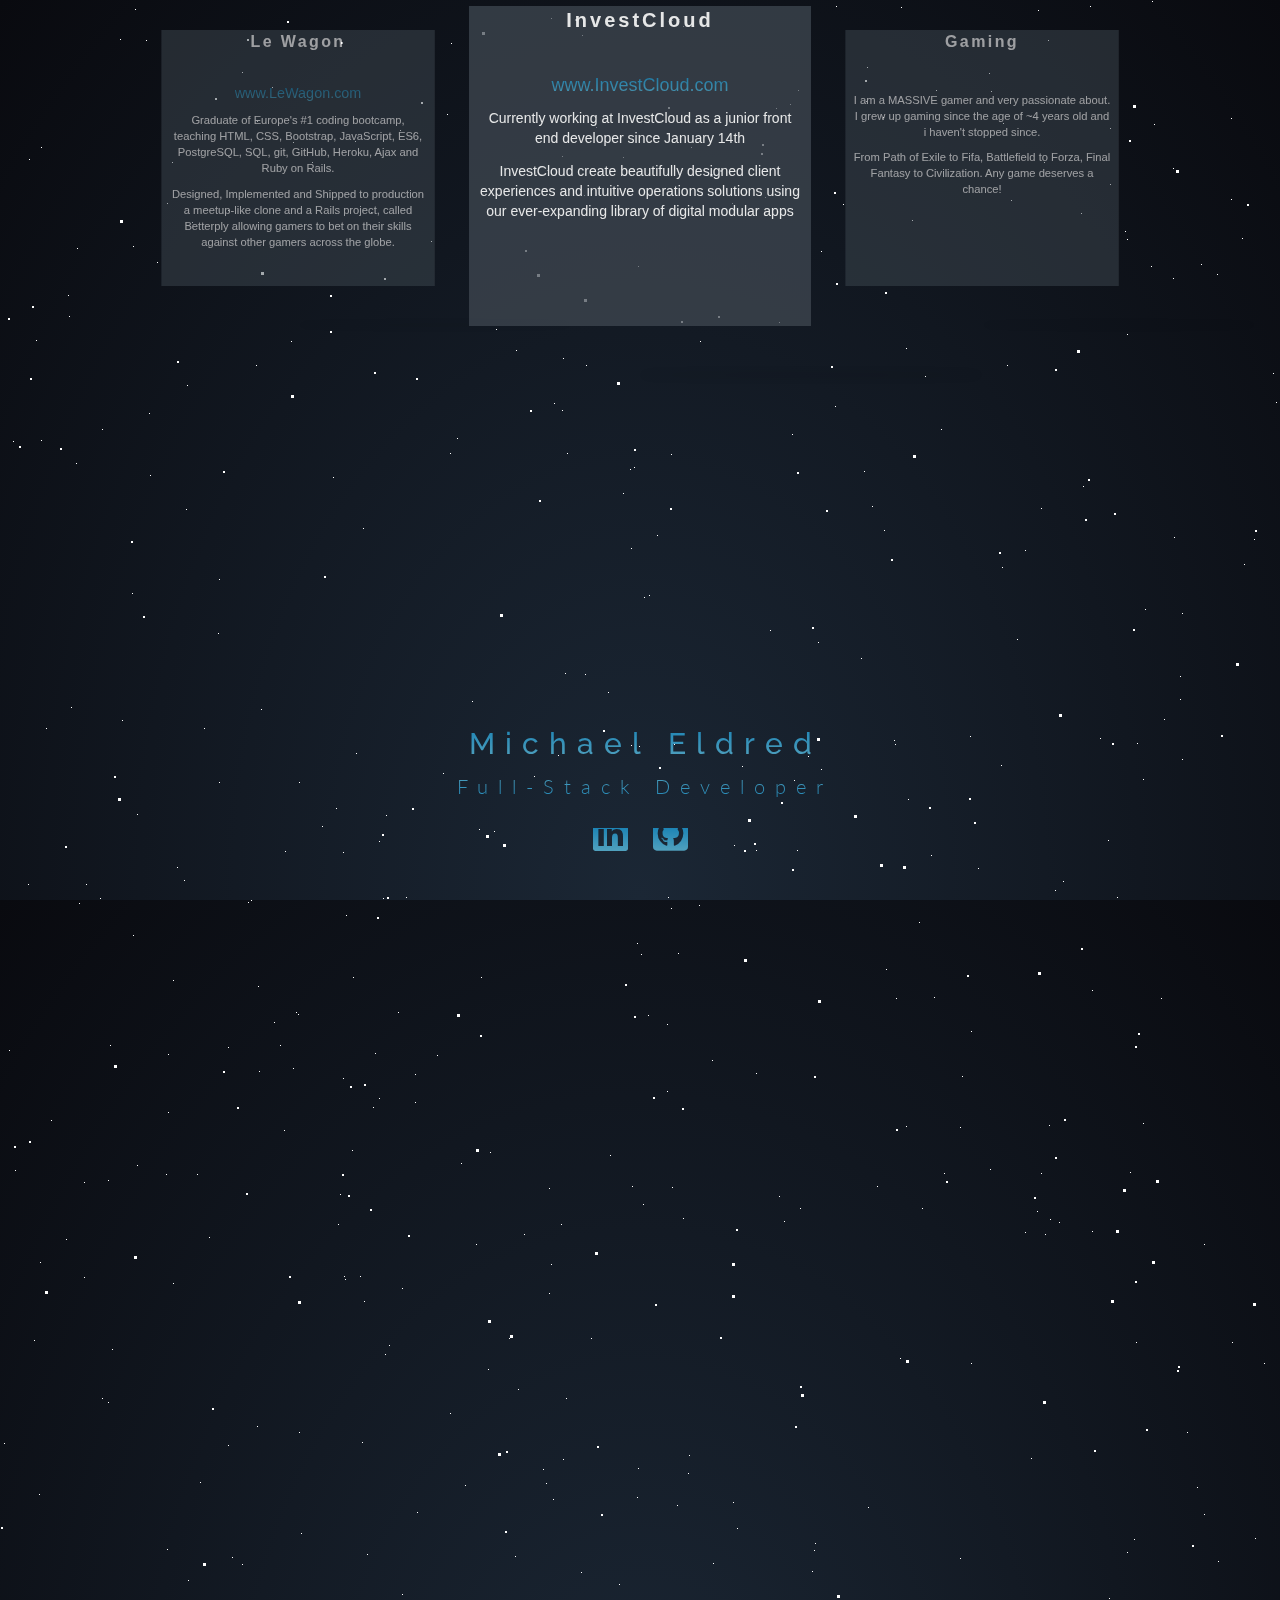
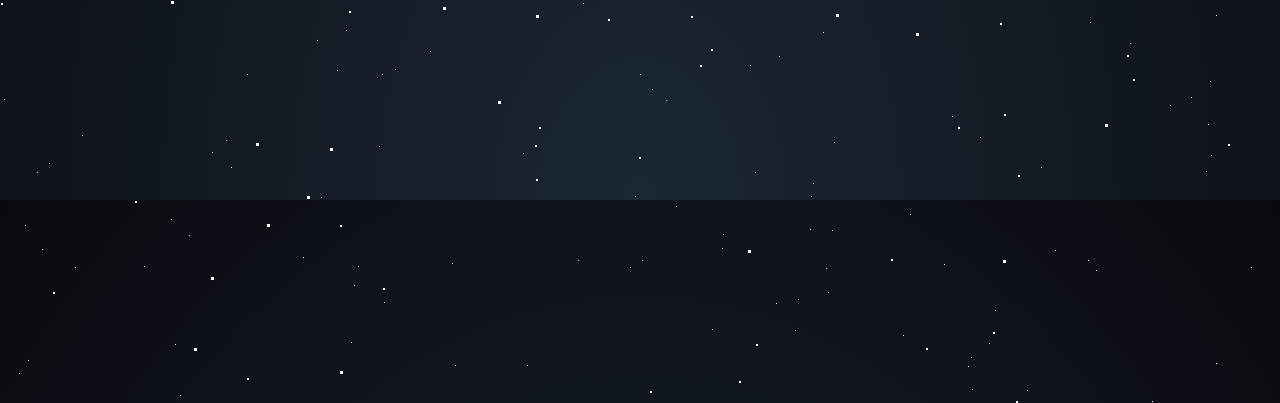
==== commit b99b7808: "Automated commit at 2018-12-17 16:19:38 UTC by middleman-deploy 2.0.0-alpha" ====
--- a/index.html
+++ b/index.html
@@ -21,18 +21,39 @@
     <div class="my-card lewagon">
       <div class="header">
         <p>Le Wagon</p>
+      </div>
         <img src="https://lewagon.github.io/ui-components/images/lewagon.png" alt="" class="logo">
-      </div>
       <div class="website">
         <a href="https://www.lewagon.com/">www.LeWagon.com</a>
       </div>
       <div class="body">
-        <p>Europe's #1 coding bootcamp, teaching HTML, CSS, Bootstrap, JavaScript, ES6, PostgreSQL, SQL, git, GitHub, Heroku, Ajax and Ruby on Rails.</p>
+        <p>Graduate of Europe's #1 coding bootcamp, teaching HTML, CSS, Bootstrap, JavaScript, ES6, PostgreSQL, SQL, git, GitHub, Heroku, Ajax and Ruby on Rails.</p>
         <p>Designed, Implemented and Shipped to production a meetup-like clone and a Rails project, called Betterply allowing gamers to bet on their skills against other gamers across the globe.</p>
       </div>
     </div>
-    <div class="my-card"></div>
-    <div class="my-card"></div>
+    <div class="my-card lewagon">
+      <div class="header">
+        <p>InvestCloud</p>
+      </div>
+        <img src="https://c.fastcdn.co/u/3bc2929f/25113961-0-Logo4x.png" alt="" class="logo">
+      <div class="website">
+        <a href="https://www.investcloud.com/Membership/Apps/v4IcHomePage_WF_App.aspx?#!/w/v4ichomepagewfapp?s=v4homeholderapp">www.InvestCloud.com</a>
+      </div>
+      <div class="body">
+        <p>Currently working at InvestCloud as a junior front end developer since January 14th</p>
+        <p>InvestCloud create beautifully designed client experiences and intuitive operations solutions using our ever-expanding library of digital modular apps</p>
+      </div>
+    </div>
+    <div class="my-card lewagon">
+      <div class="header">
+        <p>Gaming</p>
+      </div>
+        <img src="http://www.myiconfinder.com/uploads/iconsets/256-256-d73f26d1a104306809276979ee1f8cde-joystick.png" alt="" class="logo">
+      <div class="body">
+        <p>I am a MASSIVE gamer and very passionate about. I grew up gaming since the age of ~4 years old and i haven't stopped since.</p>
+        <p>From Path of Exile to Fifa, Battlefield to Forza, Final Fantasy to Civilization. Any game deserves a chance!</p>
+      </div>
+    </div>
   </div>
 
 <div id='title'>
@@ -45,7 +66,7 @@
 </div>
 </div>
 
-    <link href="stylesheets/application-a63b8bce.css" rel="stylesheet" />
+    <link href="stylesheets/application-c4c41238.css" rel="stylesheet" />
     <script src="javascripts/application-600f4d1e.js"></script>
   </body>
 <script src="https://code.jquery.com/jquery-3.3.1.min.js"
--- a/stylesheets/application-c4c41238.css
+++ b/stylesheets/application-c4c41238.css
@@ -0,0 +1,8 @@
+@import url("https://fonts.googleapis.com/css?family=Open+Sans:400,300,700|Raleway:400,100,300,700,500");/*!
+ * Bootstrap v3.3.7 (http://getbootstrap.com)
+ * Copyright 2011-2016 Twitter, Inc.
+ * Licensed under MIT (https://github.com/twbs/bootstrap/blob/master/LICENSE)
+ *//*! normalize.css v3.0.3 | MIT License | github.com/necolas/normalize.css */html{font-family:sans-serif;-ms-text-size-adjust:100%;-webkit-text-size-adjust:100%}body{margin:0}article,aside,details,figcaption,figure,footer,header,hgroup,main,menu,nav,section,summary{display:block}audio,canvas,progress,video{display:inline-block;vertical-align:baseline}audio:not([controls]){display:none;height:0}[hidden],template{display:none}a{background-color:transparent}a:active,a:hover{outline:0}abbr[title]{border-bottom:1px dotted}b,strong{font-weight:bold}dfn{font-style:italic}h1{font-size:2em;margin:0.67em 0}mark{background:#ff0;color:#000}small{font-size:80%}sub,sup{font-size:75%;line-height:0;position:relative;vertical-align:baseline}sup{top:-0.5em}sub{bottom:-0.25em}img{border:0}svg:not(:root){overflow:hidden}figure{margin:1em 40px}hr{-webkit-box-sizing:content-box;box-sizing:content-box;height:0}pre{overflow:auto}code,kbd,pre,samp{font-family:monospace, monospace;font-size:1em}button,input,optgroup,select,textarea{color:inherit;font:inherit;margin:0}button{overflow:visible}button,select{text-transform:none}button,html input[type="button"],input[type="reset"],input[type="submit"]{-webkit-appearance:button;cursor:pointer}button[disabled],html input[disabled]{cursor:default}button::-moz-focus-inner,input::-moz-focus-inner{border:0;padding:0}input{line-height:normal}input[type="checkbox"],input[type="radio"]{-webkit-box-sizing:border-box;box-sizing:border-box;padding:0}input[type="number"]::-webkit-inner-spin-button,input[type="number"]::-webkit-outer-spin-button{height:auto}input[type="search"]{-webkit-appearance:textfield;-webkit-box-sizing:content-box;box-sizing:content-box}input[type="search"]::-webkit-search-cancel-button,input[type="search"]::-webkit-search-decoration{-webkit-appearance:none}fieldset{border:1px solid #c0c0c0;margin:0 2px;padding:0.35em 0.625em 0.75em}legend{border:0;padding:0}textarea{overflow:auto}optgroup{font-weight:bold}table{border-collapse:collapse;border-spacing:0}td,th{padding:0}/*! Source: https://github.com/h5bp/html5-boilerplate/blob/master/src/css/main.css */@media print{*,*:before,*:after{background:transparent !important;color:#000 !important;-webkit-box-shadow:none !important;box-shadow:none !important;text-shadow:none !important}a,a:visited{text-decoration:underline}a[href]:after{content:" (" attr(href) ")"}abbr[title]:after{content:" (" attr(title) ")"}a[href^="#"]:after,a[href^="javascript:"]:after{content:""}pre,blockquote{border:1px solid #999;page-break-inside:avoid}thead{display:table-header-group}tr,img{page-break-inside:avoid}img{max-width:100% !important}p,h2,h3{orphans:3;widows:3}h2,h3{page-break-after:avoid}.navbar{display:none}.btn>.caret,.dropup>.btn>.caret{border-top-color:#000 !important}.label{border:1px solid #000}.table{border-collapse:collapse !important}.table td,.table th{background-color:#fff !important}.table-bordered th,.table-bordered td{border:1px solid #ddd !important}}@font-face{font-family:'Glyphicons Halflings';src:url("../assets/bootstrap/glyphicons-halflings-regular-86b6f62b.eot");src:url("../assets/bootstrap/glyphicons-halflings-regular-86b6f62b.eot?#iefix") format("embedded-opentype"),url("../assets/bootstrap/glyphicons-halflings-regular-ca35b697.woff2") format("woff2"),url("../assets/bootstrap/glyphicons-halflings-regular-278e49a8.woff") format("woff"),url("../assets/bootstrap/glyphicons-halflings-regular-44bc1850.ttf") format("truetype"),url("../assets/bootstrap/glyphicons-halflings-regular-de51a849.svg#glyphicons_halflingsregular") format("svg")}.glyphicon{position:relative;top:1px;display:inline-block;font-family:'Glyphicons Halflings';font-style:normal;font-weight:normal;line-height:1;-webkit-font-smoothing:antialiased;-moz-osx-font-smoothing:grayscale}.glyphicon-asterisk:before{content:"\002a"}.glyphicon-plus:before{content:"\002b"}.glyphicon-euro:before,.glyphicon-eur:before{content:"\20ac"}.glyphicon-minus:before{content:"\2212"}.glyphicon-cloud:before{content:"\2601"}.glyphicon-envelope:before{content:"\2709"}.glyphicon-pencil:before{content:"\270f"}.glyphicon-glass:before{content:"\e001"}.glyphicon-music:before{content:"\e002"}.glyphicon-search:before{content:"\e003"}.glyphicon-heart:before{content:"\e005"}.glyphicon-star:before{content:"\e006"}.glyphicon-star-empty:before{content:"\e007"}.glyphicon-user:before{content:"\e008"}.glyphicon-film:before{content:"\e009"}.glyphicon-th-large:before{content:"\e010"}.glyphicon-th:before{content:"\e011"}.glyphicon-th-list:before{content:"\e012"}.glyphicon-ok:before{content:"\e013"}.glyphicon-remove:before{content:"\e014"}.glyphicon-zoom-in:before{content:"\e015"}.glyphicon-zoom-out:before{content:"\e016"}.glyphicon-off:before{content:"\e017"}.glyphicon-signal:before{content:"\e018"}.glyphicon-cog:before{content:"\e019"}.glyphicon-trash:before{content:"\e020"}.glyphicon-home:before{content:"\e021"}.glyphicon-file:before{content:"\e022"}.glyphicon-time:before{content:"\e023"}.glyphicon-road:before{content:"\e024"}.glyphicon-download-alt:before{content:"\e025"}.glyphicon-download:before{content:"\e026"}.glyphicon-upload:before{content:"\e027"}.glyphicon-inbox:before{content:"\e028"}.glyphicon-play-circle:before{content:"\e029"}.glyphicon-repeat:before{content:"\e030"}.glyphicon-refresh:before{content:"\e031"}.glyphicon-list-alt:before{content:"\e032"}.glyphicon-lock:before{content:"\e033"}.glyphicon-flag:before{content:"\e034"}.glyphicon-headphones:before{content:"\e035"}.glyphicon-volume-off:before{content:"\e036"}.glyphicon-volume-down:before{content:"\e037"}.glyphicon-volume-up:before{content:"\e038"}.glyphicon-qrcode:before{content:"\e039"}.glyphicon-barcode:before{content:"\e040"}.glyphicon-tag:before{content:"\e041"}.glyphicon-tags:before{content:"\e042"}.glyphicon-book:before{content:"\e043"}.glyphicon-bookmark:before{content:"\e044"}.glyphicon-print:before{content:"\e045"}.glyphicon-camera:before{content:"\e046"}.glyphicon-font:before{content:"\e047"}.glyphicon-bold:before{content:"\e048"}.glyphicon-italic:before{content:"\e049"}.glyphicon-text-height:before{content:"\e050"}.glyphicon-text-width:before{content:"\e051"}.glyphicon-align-left:before{content:"\e052"}.glyphicon-align-center:before{content:"\e053"}.glyphicon-align-right:before{content:"\e054"}.glyphicon-align-justify:before{content:"\e055"}.glyphicon-list:before{content:"\e056"}.glyphicon-indent-left:before{content:"\e057"}.glyphicon-indent-right:before{content:"\e058"}.glyphicon-facetime-video:before{content:"\e059"}.glyphicon-picture:before{content:"\e060"}.glyphicon-map-marker:before{content:"\e062"}.glyphicon-adjust:before{content:"\e063"}.glyphicon-tint:before{content:"\e064"}.glyphicon-edit:before{content:"\e065"}.glyphicon-share:before{content:"\e066"}.glyphicon-check:before{content:"\e067"}.glyphicon-move:before{content:"\e068"}.glyphicon-step-backward:before{content:"\e069"}.glyphicon-fast-backward:before{content:"\e070"}.glyphicon-backward:before{content:"\e071"}.glyphicon-play:before{content:"\e072"}.glyphicon-pause:before{content:"\e073"}.glyphicon-stop:before{content:"\e074"}.glyphicon-forward:before{content:"\e075"}.glyphicon-fast-forward:before{content:"\e076"}.glyphicon-step-forward:before{content:"\e077"}.glyphicon-eject:before{content:"\e078"}.glyphicon-chevron-left:before{content:"\e079"}.glyphicon-chevron-right:before{content:"\e080"}.glyphicon-plus-sign:before{content:"\e081"}.glyphicon-minus-sign:before{content:"\e082"}.glyphicon-remove-sign:before{content:"\e083"}.glyphicon-ok-sign:before{content:"\e084"}.glyphicon-question-sign:before{content:"\e085"}.glyphicon-info-sign:before{content:"\e086"}.glyphicon-screenshot:before{content:"\e087"}.glyphicon-remove-circle:before{content:"\e088"}.glyphicon-ok-circle:before{content:"\e089"}.glyphicon-ban-circle:before{content:"\e090"}.glyphicon-arrow-left:before{content:"\e091"}.glyphicon-arrow-right:before{content:"\e092"}.glyphicon-arrow-up:before{content:"\e093"}.glyphicon-arrow-down:before{content:"\e094"}.glyphicon-share-alt:before{content:"\e095"}.glyphicon-resize-full:before{content:"\e096"}.glyphicon-resize-small:before{content:"\e097"}.glyphicon-exclamation-sign:before{content:"\e101"}.glyphicon-gift:before{content:"\e102"}.glyphicon-leaf:before{content:"\e103"}.glyphicon-fire:before{content:"\e104"}.glyphicon-eye-open:before{content:"\e105"}.glyphicon-eye-close:before{content:"\e106"}.glyphicon-warning-sign:before{content:"\e107"}.glyphicon-plane:before{content:"\e108"}.glyphicon-calendar:before{content:"\e109"}.glyphicon-random:before{content:"\e110"}.glyphicon-comment:before{content:"\e111"}.glyphicon-magnet:before{content:"\e112"}.glyphicon-chevron-up:before{content:"\e113"}.glyphicon-chevron-down:before{content:"\e114"}.glyphicon-retweet:before{content:"\e115"}.glyphicon-shopping-cart:before{content:"\e116"}.glyphicon-folder-close:before{content:"\e117"}.glyphicon-folder-open:before{content:"\e118"}.glyphicon-resize-vertical:before{content:"\e119"}.glyphicon-resize-horizontal:before{content:"\e120"}.glyphicon-hdd:before{content:"\e121"}.glyphicon-bullhorn:before{content:"\e122"}.glyphicon-bell:before{content:"\e123"}.glyphicon-certificate:before{content:"\e124"}.glyphicon-thumbs-up:before{content:"\e125"}.glyphicon-thumbs-down:before{content:"\e126"}.glyphicon-hand-right:before{content:"\e127"}.glyphicon-hand-left:before{content:"\e128"}.glyphicon-hand-up:before{content:"\e129"}.glyphicon-hand-down:before{content:"\e130"}.glyphicon-circle-arrow-right:before{content:"\e131"}.glyphicon-circle-arrow-left:before{content:"\e132"}.glyphicon-circle-arrow-up:before{content:"\e133"}.glyphicon-circle-arrow-down:before{content:"\e134"}.glyphicon-globe:before{content:"\e135"}.glyphicon-wrench:before{content:"\e136"}.glyphicon-tasks:before{content:"\e137"}.glyphicon-filter:before{content:"\e138"}.glyphicon-briefcase:before{content:"\e139"}.glyphicon-fullscreen:before{content:"\e140"}.glyphicon-dashboard:before{content:"\e141"}.glyphicon-paperclip:before{content:"\e142"}.glyphicon-heart-empty:before{content:"\e143"}.glyphicon-link:before{content:"\e144"}.glyphicon-phone:before{content:"\e145"}.glyphicon-pushpin:before{content:"\e146"}.glyphicon-usd:before{content:"\e148"}.glyphicon-gbp:before{content:"\e149"}.glyphicon-sort:before{content:"\e150"}.glyphicon-sort-by-alphabet:before{content:"\e151"}.glyphicon-sort-by-alphabet-alt:before{content:"\e152"}.glyphicon-sort-by-order:before{content:"\e153"}.glyphicon-sort-by-order-alt:before{content:"\e154"}.glyphicon-sort-by-attributes:before{content:"\e155"}.glyphicon-sort-by-attributes-alt:before{content:"\e156"}.glyphicon-unchecked:before{content:"\e157"}.glyphicon-expand:before{content:"\e158"}.glyphicon-collapse-down:before{content:"\e159"}.glyphicon-collapse-up:before{content:"\e160"}.glyphicon-log-in:before{content:"\e161"}.glyphicon-flash:before{content:"\e162"}.glyphicon-log-out:before{content:"\e163"}.glyphicon-new-window:before{content:"\e164"}.glyphicon-record:before{content:"\e165"}.glyphicon-save:before{content:"\e166"}.glyphicon-open:before{content:"\e167"}.glyphicon-saved:before{content:"\e168"}.glyphicon-import:before{content:"\e169"}.glyphicon-export:before{content:"\e170"}.glyphicon-send:before{content:"\e171"}.glyphicon-floppy-disk:before{content:"\e172"}.glyphicon-floppy-saved:before{content:"\e173"}.glyphicon-floppy-remove:before{content:"\e174"}.glyphicon-floppy-save:before{content:"\e175"}.glyphicon-floppy-open:before{content:"\e176"}.glyphicon-credit-card:before{content:"\e177"}.glyphicon-transfer:before{content:"\e178"}.glyphicon-cutlery:before{content:"\e179"}.glyphicon-header:before{content:"\e180"}.glyphicon-compressed:before{content:"\e181"}.glyphicon-earphone:before{content:"\e182"}.glyphicon-phone-alt:before{content:"\e183"}.glyphicon-tower:before{content:"\e184"}.glyphicon-stats:before{content:"\e185"}.glyphicon-sd-video:before{content:"\e186"}.glyphicon-hd-video:before{content:"\e187"}.glyphicon-subtitles:before{content:"\e188"}.glyphicon-sound-stereo:before{content:"\e189"}.glyphicon-sound-dolby:before{content:"\e190"}.glyphicon-sound-5-1:before{content:"\e191"}.glyphicon-sound-6-1:before{content:"\e192"}.glyphicon-sound-7-1:before{content:"\e193"}.glyphicon-copyright-mark:before{content:"\e194"}.glyphicon-registration-mark:before{content:"\e195"}.glyphicon-cloud-download:before{content:"\e197"}.glyphicon-cloud-upload:before{content:"\e198"}.glyphicon-tree-conifer:before{content:"\e199"}.glyphicon-tree-deciduous:before{content:"\e200"}.glyphicon-cd:before{content:"\e201"}.glyphicon-save-file:before{content:"\e202"}.glyphicon-open-file:before{content:"\e203"}.glyphicon-level-up:before{content:"\e204"}.glyphicon-copy:before{content:"\e205"}.glyphicon-paste:before{content:"\e206"}.glyphicon-alert:before{content:"\e209"}.glyphicon-equalizer:before{content:"\e210"}.glyphicon-king:before{content:"\e211"}.glyphicon-queen:before{content:"\e212"}.glyphicon-pawn:before{content:"\e213"}.glyphicon-bishop:before{content:"\e214"}.glyphicon-knight:before{content:"\e215"}.glyphicon-baby-formula:before{content:"\e216"}.glyphicon-tent:before{content:"\26fa"}.glyphicon-blackboard:before{content:"\e218"}.glyphicon-bed:before{content:"\e219"}.glyphicon-apple:before{content:"\f8ff"}.glyphicon-erase:before{content:"\e221"}.glyphicon-hourglass:before{content:"\231b"}.glyphicon-lamp:before{content:"\e223"}.glyphicon-duplicate:before{content:"\e224"}.glyphicon-piggy-bank:before{content:"\e225"}.glyphicon-scissors:before{content:"\e226"}.glyphicon-bitcoin:before{content:"\e227"}.glyphicon-btc:before{content:"\e227"}.glyphicon-xbt:before{content:"\e227"}.glyphicon-yen:before{content:"\00a5"}.glyphicon-jpy:before{content:"\00a5"}.glyphicon-ruble:before{content:"\20bd"}.glyphicon-rub:before{content:"\20bd"}.glyphicon-scale:before{content:"\e230"}.glyphicon-ice-lolly:before{content:"\e231"}.glyphicon-ice-lolly-tasted:before{content:"\e232"}.glyphicon-education:before{content:"\e233"}.glyphicon-option-horizontal:before{content:"\e234"}.glyphicon-option-vertical:before{content:"\e235"}.glyphicon-menu-hamburger:before{content:"\e236"}.glyphicon-modal-window:before{content:"\e237"}.glyphicon-oil:before{content:"\e238"}.glyphicon-grain:before{content:"\e239"}.glyphicon-sunglasses:before{content:"\e240"}.glyphicon-text-size:before{content:"\e241"}.glyphicon-text-color:before{content:"\e242"}.glyphicon-text-background:before{content:"\e243"}.glyphicon-object-align-top:before{content:"\e244"}.glyphicon-object-align-bottom:before{content:"\e245"}.glyphicon-object-align-horizontal:before{content:"\e246"}.glyphicon-object-align-left:before{content:"\e247"}.glyphicon-object-align-vertical:before{content:"\e248"}.glyphicon-object-align-right:before{content:"\e249"}.glyphicon-triangle-right:before{content:"\e250"}.glyphicon-triangle-left:before{content:"\e251"}.glyphicon-triangle-bottom:before{content:"\e252"}.glyphicon-triangle-top:before{content:"\e253"}.glyphicon-console:before{content:"\e254"}.glyphicon-superscript:before{content:"\e255"}.glyphicon-subscript:before{content:"\e256"}.glyphicon-menu-left:before{content:"\e257"}.glyphicon-menu-right:before{content:"\e258"}.glyphicon-menu-down:before{content:"\e259"}.glyphicon-menu-up:before{content:"\e260"}*{-webkit-box-sizing:border-box;box-sizing:border-box}*:before,*:after{-webkit-box-sizing:border-box;box-sizing:border-box}html{font-size:10px;-webkit-tap-highlight-color:transparent}body{font-family:"Open Sans", "Helvetica", "sans-serif";font-size:18px;line-height:1.42857143;color:#333333;background-color:#F4F4F4}input,button,select,textarea{font-family:inherit;font-size:inherit;line-height:inherit}a{color:#469AE0;text-decoration:none}a:hover,a:focus{color:#1f74ba;text-decoration:underline}a:focus{outline:5px auto -webkit-focus-ring-color;outline-offset:-2px}figure{margin:0}img{vertical-align:middle}.img-responsive{display:block;max-width:100%;height:auto}.img-rounded{border-radius:2px}.img-thumbnail{padding:4px;line-height:1.42857143;background-color:#F4F4F4;border:1px solid #ddd;border-radius:2px;-webkit-transition:all 0.2s ease-in-out;transition:all 0.2s ease-in-out;display:inline-block;max-width:100%;height:auto}.img-circle{border-radius:50%}hr{margin-top:25px;margin-bottom:25px;border:0;border-top:1px solid #eeeeee}.sr-only{position:absolute;width:1px;height:1px;margin:-1px;padding:0;overflow:hidden;clip:rect(0, 0, 0, 0);border:0}.sr-only-focusable:active,.sr-only-focusable:focus{position:static;width:auto;height:auto;margin:0;overflow:visible;clip:auto}[role="button"]{cursor:pointer}h1,h2,h3,h4,h5,h6,.h1,.h2,.h3,.h4,.h5,.h6{font-family:"Raleway", "Helvetica", "sans-serif";font-weight:500;line-height:1.1;color:inherit}h1 small,h1 .small,h2 small,h2 .small,h3 small,h3 .small,h4 small,h4 .small,h5 small,h5 .small,h6 small,h6 .small,.h1 small,.h1 .small,.h2 small,.h2 .small,.h3 small,.h3 .small,.h4 small,.h4 .small,.h5 small,.h5 .small,.h6 small,.h6 .small{font-weight:normal;line-height:1;color:#777777}h1,.h1,h2,.h2,h3,.h3{margin-top:25px;margin-bottom:12.5px}h1 small,h1 .small,.h1 small,.h1 .small,h2 small,h2 .small,.h2 small,.h2 .small,h3 small,h3 .small,.h3 small,.h3 .small{font-size:65%}h4,.h4,h5,.h5,h6,.h6{margin-top:12.5px;margin-bottom:12.5px}h4 small,h4 .small,.h4 small,.h4 .small,h5 small,h5 .small,.h5 small,.h5 .small,h6 small,h6 .small,.h6 small,.h6 .small{font-size:75%}h1,.h1{font-size:46px}h2,.h2{font-size:38px}h3,.h3{font-size:31px}h4,.h4{font-size:23px}h5,.h5{font-size:18px}h6,.h6{font-size:16px}p{margin:0 0 12.5px}.lead{margin-bottom:25px;font-size:20px;font-weight:300;line-height:1.4}@media (min-width: 768px){.lead{font-size:27px}}small,.small{font-size:88%}mark,.mark{background-color:#fcf8e3;padding:.2em}.text-left{text-align:left}.text-right{text-align:right}.text-center{text-align:center}.text-justify{text-align:justify}.text-nowrap{white-space:nowrap}.text-lowercase{text-transform:lowercase}.text-uppercase,.initialism{text-transform:uppercase}.text-capitalize{text-transform:capitalize}.text-muted{color:#777777}.text-primary{color:#469AE0}a.text-primary:hover,a.text-primary:focus{color:#2381d0}.text-success{color:#3c763d}a.text-success:hover,a.text-success:focus{color:#2b542c}.text-info{color:#31708f}a.text-info:hover,a.text-info:focus{color:#245269}.text-warning{color:#8a6d3b}a.text-warning:hover,a.text-warning:focus{color:#66512c}.text-danger{color:#a94442}a.text-danger:hover,a.text-danger:focus{color:#843534}.bg-primary{color:#fff}.bg-primary{background-color:#469AE0}a.bg-primary:hover,a.bg-primary:focus{background-color:#2381d0}.bg-success{background-color:#dff0d8}a.bg-success:hover,a.bg-success:focus{background-color:#c1e2b3}.bg-info{background-color:#d9edf7}a.bg-info:hover,a.bg-info:focus{background-color:#afd9ee}.bg-warning{background-color:#fcf8e3}a.bg-warning:hover,a.bg-warning:focus{background-color:#f7ecb5}.bg-danger{background-color:#f2dede}a.bg-danger:hover,a.bg-danger:focus{background-color:#e4b9b9}.page-header{padding-bottom:11.5px;margin:50px 0 25px;border-bottom:1px solid #eeeeee}ul,ol{margin-top:0;margin-bottom:12.5px}ul ul,ul ol,ol ul,ol ol{margin-bottom:0}.list-unstyled{padding-left:0;list-style:none}.list-inline{padding-left:0;list-style:none;margin-left:-5px}.list-inline>li{display:inline-block;padding-left:5px;padding-right:5px}dl{margin-top:0;margin-bottom:25px}dt,dd{line-height:1.42857143}dt{font-weight:bold}dd{margin-left:0}.dl-horizontal dd:before,.dl-horizontal dd:after{content:" ";display:table}.dl-horizontal dd:after{clear:both}@media (min-width: 768px){.dl-horizontal dt{float:left;width:160px;clear:left;text-align:right;overflow:hidden;text-overflow:ellipsis;white-space:nowrap}.dl-horizontal dd{margin-left:180px}}abbr[title],abbr[data-original-title]{cursor:help;border-bottom:1px dotted #777777}.initialism{font-size:90%}blockquote{padding:12.5px 25px;margin:0 0 25px;font-size:22.5px;border-left:5px solid #eeeeee}blockquote p:last-child,blockquote ul:last-child,blockquote ol:last-child{margin-bottom:0}blockquote footer,blockquote small,blockquote .small{display:block;font-size:80%;line-height:1.42857143;color:#777777}blockquote footer:before,blockquote small:before,blockquote .small:before{content:'\2014 \00A0'}.blockquote-reverse,blockquote.pull-right{padding-right:15px;padding-left:0;border-right:5px solid #eeeeee;border-left:0;text-align:right}.blockquote-reverse footer:before,.blockquote-reverse small:before,.blockquote-reverse .small:before,blockquote.pull-right footer:before,blockquote.pull-right small:before,blockquote.pull-right .small:before{content:''}.blockquote-reverse footer:after,.blockquote-reverse small:after,.blockquote-reverse .small:after,blockquote.pull-right footer:after,blockquote.pull-right small:after,blockquote.pull-right .small:after{content:'\00A0 \2014'}address{margin-bottom:25px;font-style:normal;line-height:1.42857143}code,kbd,pre,samp{font-family:Menlo, Monaco, Consolas, "Courier New", monospace}code{padding:2px 4px;font-size:90%;color:#c7254e;background-color:#f9f2f4;border-radius:2px}kbd{padding:2px 4px;font-size:90%;color:#fff;background-color:#333;border-radius:2px;-webkit-box-shadow:inset 0 -1px 0 rgba(0,0,0,0.25);box-shadow:inset 0 -1px 0 rgba(0,0,0,0.25)}kbd kbd{padding:0;font-size:100%;font-weight:bold;-webkit-box-shadow:none;box-shadow:none}pre{display:block;padding:12px;margin:0 0 12.5px;font-size:17px;line-height:1.42857143;word-break:break-all;word-wrap:break-word;color:#333333;background-color:#f5f5f5;border:1px solid #ccc;border-radius:2px}pre code{padding:0;font-size:inherit;color:inherit;white-space:pre-wrap;background-color:transparent;border-radius:0}.pre-scrollable{max-height:340px;overflow-y:scroll}.container{margin-right:auto;margin-left:auto;padding-left:15px;padding-right:15px}.container:before,.container:after{content:" ";display:table}.container:after{clear:both}@media (min-width: 768px){.container{width:750px}}@media (min-width: 992px){.container{width:970px}}@media (min-width: 1200px){.container{width:1170px}}.container-fluid{margin-right:auto;margin-left:auto;padding-left:15px;padding-right:15px}.container-fluid:before,.container-fluid:after{content:" ";display:table}.container-fluid:after{clear:both}.row{margin-left:-15px;margin-right:-15px}.row:before,.row:after{content:" ";display:table}.row:after{clear:both}.col-xs-1,.col-sm-1,.col-md-1,.col-lg-1,.col-xs-2,.col-sm-2,.col-md-2,.col-lg-2,.col-xs-3,.col-sm-3,.col-md-3,.col-lg-3,.col-xs-4,.col-sm-4,.col-md-4,.col-lg-4,.col-xs-5,.col-sm-5,.col-md-5,.col-lg-5,.col-xs-6,.col-sm-6,.col-md-6,.col-lg-6,.col-xs-7,.col-sm-7,.col-md-7,.col-lg-7,.col-xs-8,.col-sm-8,.col-md-8,.col-lg-8,.col-xs-9,.col-sm-9,.col-md-9,.col-lg-9,.col-xs-10,.col-sm-10,.col-md-10,.col-lg-10,.col-xs-11,.col-sm-11,.col-md-11,.col-lg-11,.col-xs-12,.col-sm-12,.col-md-12,.col-lg-12{position:relative;min-height:1px;padding-left:15px;padding-right:15px}.col-xs-1,.col-xs-2,.col-xs-3,.col-xs-4,.col-xs-5,.col-xs-6,.col-xs-7,.col-xs-8,.col-xs-9,.col-xs-10,.col-xs-11,.col-xs-12{float:left}.col-xs-1{width:8.33333333%}.col-xs-2{width:16.66666667%}.col-xs-3{width:25%}.col-xs-4{width:33.33333333%}.col-xs-5{width:41.66666667%}.col-xs-6{width:50%}.col-xs-7{width:58.33333333%}.col-xs-8{width:66.66666667%}.col-xs-9{width:75%}.col-xs-10{width:83.33333333%}.col-xs-11{width:91.66666667%}.col-xs-12{width:100%}.col-xs-pull-0{right:auto}.col-xs-pull-1{right:8.33333333%}.col-xs-pull-2{right:16.66666667%}.col-xs-pull-3{right:25%}.col-xs-pull-4{right:33.33333333%}.col-xs-pull-5{right:41.66666667%}.col-xs-pull-6{right:50%}.col-xs-pull-7{right:58.33333333%}.col-xs-pull-8{right:66.66666667%}.col-xs-pull-9{right:75%}.col-xs-pull-10{right:83.33333333%}.col-xs-pull-11{right:91.66666667%}.col-xs-pull-12{right:100%}.col-xs-push-0{left:auto}.col-xs-push-1{left:8.33333333%}.col-xs-push-2{left:16.66666667%}.col-xs-push-3{left:25%}.col-xs-push-4{left:33.33333333%}.col-xs-push-5{left:41.66666667%}.col-xs-push-6{left:50%}.col-xs-push-7{left:58.33333333%}.col-xs-push-8{left:66.66666667%}.col-xs-push-9{left:75%}.col-xs-push-10{left:83.33333333%}.col-xs-push-11{left:91.66666667%}.col-xs-push-12{left:100%}.col-xs-offset-0{margin-left:0%}.col-xs-offset-1{margin-left:8.33333333%}.col-xs-offset-2{margin-left:16.66666667%}.col-xs-offset-3{margin-left:25%}.col-xs-offset-4{margin-left:33.33333333%}.col-xs-offset-5{margin-left:41.66666667%}.col-xs-offset-6{margin-left:50%}.col-xs-offset-7{margin-left:58.33333333%}.col-xs-offset-8{margin-left:66.66666667%}.col-xs-offset-9{margin-left:75%}.col-xs-offset-10{margin-left:83.33333333%}.col-xs-offset-11{margin-left:91.66666667%}.col-xs-offset-12{margin-left:100%}@media (min-width: 768px){.col-sm-1,.col-sm-2,.col-sm-3,.col-sm-4,.col-sm-5,.col-sm-6,.col-sm-7,.col-sm-8,.col-sm-9,.col-sm-10,.col-sm-11,.col-sm-12{float:left}.col-sm-1{width:8.33333333%}.col-sm-2{width:16.66666667%}.col-sm-3{width:25%}.col-sm-4{width:33.33333333%}.col-sm-5{width:41.66666667%}.col-sm-6{width:50%}.col-sm-7{width:58.33333333%}.col-sm-8{width:66.66666667%}.col-sm-9{width:75%}.col-sm-10{width:83.33333333%}.col-sm-11{width:91.66666667%}.col-sm-12{width:100%}.col-sm-pull-0{right:auto}.col-sm-pull-1{right:8.33333333%}.col-sm-pull-2{right:16.66666667%}.col-sm-pull-3{right:25%}.col-sm-pull-4{right:33.33333333%}.col-sm-pull-5{right:41.66666667%}.col-sm-pull-6{right:50%}.col-sm-pull-7{right:58.33333333%}.col-sm-pull-8{right:66.66666667%}.col-sm-pull-9{right:75%}.col-sm-pull-10{right:83.33333333%}.col-sm-pull-11{right:91.66666667%}.col-sm-pull-12{right:100%}.col-sm-push-0{left:auto}.col-sm-push-1{left:8.33333333%}.col-sm-push-2{left:16.66666667%}.col-sm-push-3{left:25%}.col-sm-push-4{left:33.33333333%}.col-sm-push-5{left:41.66666667%}.col-sm-push-6{left:50%}.col-sm-push-7{left:58.33333333%}.col-sm-push-8{left:66.66666667%}.col-sm-push-9{left:75%}.col-sm-push-10{left:83.33333333%}.col-sm-push-11{left:91.66666667%}.col-sm-push-12{left:100%}.col-sm-offset-0{margin-left:0%}.col-sm-offset-1{margin-left:8.33333333%}.col-sm-offset-2{margin-left:16.66666667%}.col-sm-offset-3{margin-left:25%}.col-sm-offset-4{margin-left:33.33333333%}.col-sm-offset-5{margin-left:41.66666667%}.col-sm-offset-6{margin-left:50%}.col-sm-offset-7{margin-left:58.33333333%}.col-sm-offset-8{margin-left:66.66666667%}.col-sm-offset-9{margin-left:75%}.col-sm-offset-10{margin-left:83.33333333%}.col-sm-offset-11{margin-left:91.66666667%}.col-sm-offset-12{margin-left:100%}}@media (min-width: 992px){.col-md-1,.col-md-2,.col-md-3,.col-md-4,.col-md-5,.col-md-6,.col-md-7,.col-md-8,.col-md-9,.col-md-10,.col-md-11,.col-md-12{float:left}.col-md-1{width:8.33333333%}.col-md-2{width:16.66666667%}.col-md-3{width:25%}.col-md-4{width:33.33333333%}.col-md-5{width:41.66666667%}.col-md-6{width:50%}.col-md-7{width:58.33333333%}.col-md-8{width:66.66666667%}.col-md-9{width:75%}.col-md-10{width:83.33333333%}.col-md-11{width:91.66666667%}.col-md-12{width:100%}.col-md-pull-0{right:auto}.col-md-pull-1{right:8.33333333%}.col-md-pull-2{right:16.66666667%}.col-md-pull-3{right:25%}.col-md-pull-4{right:33.33333333%}.col-md-pull-5{right:41.66666667%}.col-md-pull-6{right:50%}.col-md-pull-7{right:58.33333333%}.col-md-pull-8{right:66.66666667%}.col-md-pull-9{right:75%}.col-md-pull-10{right:83.33333333%}.col-md-pull-11{right:91.66666667%}.col-md-pull-12{right:100%}.col-md-push-0{left:auto}.col-md-push-1{left:8.33333333%}.col-md-push-2{left:16.66666667%}.col-md-push-3{left:25%}.col-md-push-4{left:33.33333333%}.col-md-push-5{left:41.66666667%}.col-md-push-6{left:50%}.col-md-push-7{left:58.33333333%}.col-md-push-8{left:66.66666667%}.col-md-push-9{left:75%}.col-md-push-10{left:83.33333333%}.col-md-push-11{left:91.66666667%}.col-md-push-12{left:100%}.col-md-offset-0{margin-left:0%}.col-md-offset-1{margin-left:8.33333333%}.col-md-offset-2{margin-left:16.66666667%}.col-md-offset-3{margin-left:25%}.col-md-offset-4{margin-left:33.33333333%}.col-md-offset-5{margin-left:41.66666667%}.col-md-offset-6{margin-left:50%}.col-md-offset-7{margin-left:58.33333333%}.col-md-offset-8{margin-left:66.66666667%}.col-md-offset-9{margin-left:75%}.col-md-offset-10{margin-left:83.33333333%}.col-md-offset-11{margin-left:91.66666667%}.col-md-offset-12{margin-left:100%}}@media (min-width: 1200px){.col-lg-1,.col-lg-2,.col-lg-3,.col-lg-4,.col-lg-5,.col-lg-6,.col-lg-7,.col-lg-8,.col-lg-9,.col-lg-10,.col-lg-11,.col-lg-12{float:left}.col-lg-1{width:8.33333333%}.col-lg-2{width:16.66666667%}.col-lg-3{width:25%}.col-lg-4{width:33.33333333%}.col-lg-5{width:41.66666667%}.col-lg-6{width:50%}.col-lg-7{width:58.33333333%}.col-lg-8{width:66.66666667%}.col-lg-9{width:75%}.col-lg-10{width:83.33333333%}.col-lg-11{width:91.66666667%}.col-lg-12{width:100%}.col-lg-pull-0{right:auto}.col-lg-pull-1{right:8.33333333%}.col-lg-pull-2{right:16.66666667%}.col-lg-pull-3{right:25%}.col-lg-pull-4{right:33.33333333%}.col-lg-pull-5{right:41.66666667%}.col-lg-pull-6{right:50%}.col-lg-pull-7{right:58.33333333%}.col-lg-pull-8{right:66.66666667%}.col-lg-pull-9{right:75%}.col-lg-pull-10{right:83.33333333%}.col-lg-pull-11{right:91.66666667%}.col-lg-pull-12{right:100%}.col-lg-push-0{left:auto}.col-lg-push-1{left:8.33333333%}.col-lg-push-2{left:16.66666667%}.col-lg-push-3{left:25%}.col-lg-push-4{left:33.33333333%}.col-lg-push-5{left:41.66666667%}.col-lg-push-6{left:50%}.col-lg-push-7{left:58.33333333%}.col-lg-push-8{left:66.66666667%}.col-lg-push-9{left:75%}.col-lg-push-10{left:83.33333333%}.col-lg-push-11{left:91.66666667%}.col-lg-push-12{left:100%}.col-lg-offset-0{margin-left:0%}.col-lg-offset-1{margin-left:8.33333333%}.col-lg-offset-2{margin-left:16.66666667%}.col-lg-offset-3{margin-left:25%}.col-lg-offset-4{margin-left:33.33333333%}.col-lg-offset-5{margin-left:41.66666667%}.col-lg-offset-6{margin-left:50%}.col-lg-offset-7{margin-left:58.33333333%}.col-lg-offset-8{margin-left:66.66666667%}.col-lg-offset-9{margin-left:75%}.col-lg-offset-10{margin-left:83.33333333%}.col-lg-offset-11{margin-left:91.66666667%}.col-lg-offset-12{margin-left:100%}}table{background-color:transparent}caption{padding-top:8px;padding-bottom:8px;color:#777777;text-align:left}th{text-align:left}.table{width:100%;max-width:100%;margin-bottom:25px}.table>thead>tr>th,.table>thead>tr>td,.table>tbody>tr>th,.table>tbody>tr>td,.table>tfoot>tr>th,.table>tfoot>tr>td{padding:8px;line-height:1.42857143;vertical-align:top;border-top:1px solid #ddd}.table>thead>tr>th{vertical-align:bottom;border-bottom:2px solid #ddd}.table>caption+thead>tr:first-child>th,.table>caption+thead>tr:first-child>td,.table>colgroup+thead>tr:first-child>th,.table>colgroup+thead>tr:first-child>td,.table>thead:first-child>tr:first-child>th,.table>thead:first-child>tr:first-child>td{border-top:0}.table>tbody+tbody{border-top:2px solid #ddd}.table .table{background-color:#F4F4F4}.table-condensed>thead>tr>th,.table-condensed>thead>tr>td,.table-condensed>tbody>tr>th,.table-condensed>tbody>tr>td,.table-condensed>tfoot>tr>th,.table-condensed>tfoot>tr>td{padding:5px}.table-bordered{border:1px solid #ddd}.table-bordered>thead>tr>th,.table-bordered>thead>tr>td,.table-bordered>tbody>tr>th,.table-bordered>tbody>tr>td,.table-bordered>tfoot>tr>th,.table-bordered>tfoot>tr>td{border:1px solid #ddd}.table-bordered>thead>tr>th,.table-bordered>thead>tr>td{border-bottom-width:2px}.table-striped>tbody>tr:nth-of-type(odd){background-color:#f9f9f9}.table-hover>tbody>tr:hover{background-color:#f5f5f5}table col[class*="col-"]{position:static;float:none;display:table-column}table td[class*="col-"],table th[class*="col-"]{position:static;float:none;display:table-cell}.table>thead>tr>td.active,.table>thead>tr>th.active,.table>thead>tr.active>td,.table>thead>tr.active>th,.table>tbody>tr>td.active,.table>tbody>tr>th.active,.table>tbody>tr.active>td,.table>tbody>tr.active>th,.table>tfoot>tr>td.active,.table>tfoot>tr>th.active,.table>tfoot>tr.active>td,.table>tfoot>tr.active>th{background-color:#f5f5f5}.table-hover>tbody>tr>td.active:hover,.table-hover>tbody>tr>th.active:hover,.table-hover>tbody>tr.active:hover>td,.table-hover>tbody>tr:hover>.active,.table-hover>tbody>tr.active:hover>th{background-color:#e8e8e8}.table>thead>tr>td.success,.table>thead>tr>th.success,.table>thead>tr.success>td,.table>thead>tr.success>th,.table>tbody>tr>td.success,.table>tbody>tr>th.success,.table>tbody>tr.success>td,.table>tbody>tr.success>th,.table>tfoot>tr>td.success,.table>tfoot>tr>th.success,.table>tfoot>tr.success>td,.table>tfoot>tr.success>th{background-color:#dff0d8}.table-hover>tbody>tr>td.success:hover,.table-hover>tbody>tr>th.success:hover,.table-hover>tbody>tr.success:hover>td,.table-hover>tbody>tr:hover>.success,.table-hover>tbody>tr.success:hover>th{background-color:#d0e9c6}.table>thead>tr>td.info,.table>thead>tr>th.info,.table>thead>tr.info>td,.table>thead>tr.info>th,.table>tbody>tr>td.info,.table>tbody>tr>th.info,.table>tbody>tr.info>td,.table>tbody>tr.info>th,.table>tfoot>tr>td.info,.table>tfoot>tr>th.info,.table>tfoot>tr.info>td,.table>tfoot>tr.info>th{background-color:#d9edf7}.table-hover>tbody>tr>td.info:hover,.table-hover>tbody>tr>th.info:hover,.table-hover>tbody>tr.info:hover>td,.table-hover>tbody>tr:hover>.info,.table-hover>tbody>tr.info:hover>th{background-color:#c4e3f3}.table>thead>tr>td.warning,.table>thead>tr>th.warning,.table>thead>tr.warning>td,.table>thead>tr.warning>th,.table>tbody>tr>td.warning,.table>tbody>tr>th.warning,.table>tbody>tr.warning>td,.table>tbody>tr.warning>th,.table>tfoot>tr>td.warning,.table>tfoot>tr>th.warning,.table>tfoot>tr.warning>td,.table>tfoot>tr.warning>th{background-color:#fcf8e3}.table-hover>tbody>tr>td.warning:hover,.table-hover>tbody>tr>th.warning:hover,.table-hover>tbody>tr.warning:hover>td,.table-hover>tbody>tr:hover>.warning,.table-hover>tbody>tr.warning:hover>th{background-color:#faf2cc}.table>thead>tr>td.danger,.table>thead>tr>th.danger,.table>thead>tr.danger>td,.table>thead>tr.danger>th,.table>tbody>tr>td.danger,.table>tbody>tr>th.danger,.table>tbody>tr.danger>td,.table>tbody>tr.danger>th,.table>tfoot>tr>td.danger,.table>tfoot>tr>th.danger,.table>tfoot>tr.danger>td,.table>tfoot>tr.danger>th{background-color:#f2dede}.table-hover>tbody>tr>td.danger:hover,.table-hover>tbody>tr>th.danger:hover,.table-hover>tbody>tr.danger:hover>td,.table-hover>tbody>tr:hover>.danger,.table-hover>tbody>tr.danger:hover>th{background-color:#ebcccc}.table-responsive{overflow-x:auto;min-height:0.01%}@media screen and (max-width: 767px){.table-responsive{width:100%;margin-bottom:18.75px;overflow-y:hidden;-ms-overflow-style:-ms-autohiding-scrollbar;border:1px solid #ddd}.table-responsive>.table{margin-bottom:0}.table-responsive>.table>thead>tr>th,.table-responsive>.table>thead>tr>td,.table-responsive>.table>tbody>tr>th,.table-responsive>.table>tbody>tr>td,.table-responsive>.table>tfoot>tr>th,.table-responsive>.table>tfoot>tr>td{white-space:nowrap}.table-responsive>.table-bordered{border:0}.table-responsive>.table-bordered>thead>tr>th:first-child,.table-responsive>.table-bordered>thead>tr>td:first-child,.table-responsive>.table-bordered>tbody>tr>th:first-child,.table-responsive>.table-bordered>tbody>tr>td:first-child,.table-responsive>.table-bordered>tfoot>tr>th:first-child,.table-responsive>.table-bordered>tfoot>tr>td:first-child{border-left:0}.table-responsive>.table-bordered>thead>tr>th:last-child,.table-responsive>.table-bordered>thead>tr>td:last-child,.table-responsive>.table-bordered>tbody>tr>th:last-child,.table-responsive>.table-bordered>tbody>tr>td:last-child,.table-responsive>.table-bordered>tfoot>tr>th:last-child,.table-responsive>.table-bordered>tfoot>tr>td:last-child{border-right:0}.table-responsive>.table-bordered>tbody>tr:last-child>th,.table-responsive>.table-bordered>tbody>tr:last-child>td,.table-responsive>.table-bordered>tfoot>tr:last-child>th,.table-responsive>.table-bordered>tfoot>tr:last-child>td{border-bottom:0}}fieldset{padding:0;margin:0;border:0;min-width:0}legend{display:block;width:100%;padding:0;margin-bottom:25px;font-size:27px;line-height:inherit;color:#333333;border:0;border-bottom:1px solid #e5e5e5}label{display:inline-block;max-width:100%;margin-bottom:5px;font-weight:bold}input[type="search"]{-webkit-box-sizing:border-box;box-sizing:border-box}input[type="radio"],input[type="checkbox"]{margin:4px 0 0;margin-top:1px \9;line-height:normal}input[type="file"]{display:block}input[type="range"]{display:block;width:100%}select[multiple],select[size]{height:auto}input[type="file"]:focus,input[type="radio"]:focus,input[type="checkbox"]:focus{outline:5px auto -webkit-focus-ring-color;outline-offset:-2px}output{display:block;padding-top:7px;font-size:18px;line-height:1.42857143;color:#000000}.form-control{display:block;width:100%;height:39px;padding:6px 12px;font-size:18px;line-height:1.42857143;color:#000000;background-color:#fff;background-image:none;border:1px solid #ccc;border-radius:2px;-webkit-box-shadow:inset 0 1px 1px rgba(0,0,0,0.075);box-shadow:inset 0 1px 1px rgba(0,0,0,0.075);-webkit-transition:border-color ease-in-out 0.15s, box-shadow ease-in-out 0.15s;-webkit-transition:border-color ease-in-out 0.15s, -webkit-box-shadow ease-in-out 0.15s;transition:border-color ease-in-out 0.15s, -webkit-box-shadow ease-in-out 0.15s;transition:border-color ease-in-out 0.15s, box-shadow ease-in-out 0.15s;transition:border-color ease-in-out 0.15s, box-shadow ease-in-out 0.15s, -webkit-box-shadow ease-in-out 0.15s}.form-control:focus{border-color:#66afe9;outline:0;-webkit-box-shadow:inset 0 1px 1px rgba(0,0,0,0.075),0 0 8px rgba(102,175,233,0.6);box-shadow:inset 0 1px 1px rgba(0,0,0,0.075),0 0 8px rgba(102,175,233,0.6)}.form-control::-moz-placeholder{color:#999;opacity:1}.form-control:-ms-input-placeholder{color:#999}.form-control::-webkit-input-placeholder{color:#999}.form-control::-ms-expand{border:0;background-color:transparent}.form-control[disabled],.form-control[readonly],fieldset[disabled] .form-control{background-color:#eeeeee;opacity:1}.form-control[disabled],fieldset[disabled] .form-control{cursor:not-allowed}textarea.form-control{height:auto}input[type="search"]{-webkit-appearance:none}@media screen and (-webkit-min-device-pixel-ratio: 0){input[type="date"].form-control,input[type="time"].form-control,input[type="datetime-local"].form-control,input[type="month"].form-control{line-height:39px}input[type="date"].input-sm,.input-group-sm>input[type="date"].form-control,.input-group-sm>input[type="date"].input-group-addon,.input-group-sm>.input-group-btn>input[type="date"].btn,.input-group-sm input[type="date"],input[type="time"].input-sm,.input-group-sm>input[type="time"].form-control,.input-group-sm>input[type="time"].input-group-addon,.input-group-sm>.input-group-btn>input[type="time"].btn,.input-group-sm input[type="time"],input[type="datetime-local"].input-sm,.input-group-sm>input[type="datetime-local"].form-control,.input-group-sm>input[type="datetime-local"].input-group-addon,.input-group-sm>.input-group-btn>input[type="datetime-local"].btn,.input-group-sm input[type="datetime-local"],input[type="month"].input-sm,.input-group-sm>input[type="month"].form-control,.input-group-sm>input[type="month"].input-group-addon,.input-group-sm>.input-group-btn>input[type="month"].btn,.input-group-sm input[type="month"]{line-height:36px}input[type="date"].input-lg,.input-group-lg>input[type="date"].form-control,.input-group-lg>input[type="date"].input-group-addon,.input-group-lg>.input-group-btn>input[type="date"].btn,.input-group-lg input[type="date"],input[type="time"].input-lg,.input-group-lg>input[type="time"].form-control,.input-group-lg>input[type="time"].input-group-addon,.input-group-lg>.input-group-btn>input[type="time"].btn,.input-group-lg input[type="time"],input[type="datetime-local"].input-lg,.input-group-lg>input[type="datetime-local"].form-control,.input-group-lg>input[type="datetime-local"].input-group-addon,.input-group-lg>.input-group-btn>input[type="datetime-local"].btn,.input-group-lg input[type="datetime-local"],input[type="month"].input-lg,.input-group-lg>input[type="month"].form-control,.input-group-lg>input[type="month"].input-group-addon,.input-group-lg>.input-group-btn>input[type="month"].btn,.input-group-lg input[type="month"]{line-height:53px}}.form-group{margin-bottom:15px}.radio,.checkbox{position:relative;display:block;margin-top:10px;margin-bottom:10px}.radio label,.checkbox label{min-height:25px;padding-left:20px;margin-bottom:0;font-weight:normal;cursor:pointer}.radio input[type="radio"],.radio-inline input[type="radio"],.checkbox input[type="checkbox"],.checkbox-inline input[type="checkbox"]{position:absolute;margin-left:-20px;margin-top:4px \9}.radio+.radio,.checkbox+.checkbox{margin-top:-5px}.radio-inline,.checkbox-inline{position:relative;display:inline-block;padding-left:20px;margin-bottom:0;vertical-align:middle;font-weight:normal;cursor:pointer}.radio-inline+.radio-inline,.checkbox-inline+.checkbox-inline{margin-top:0;margin-left:10px}input[type="radio"][disabled],input[type="radio"].disabled,fieldset[disabled] input[type="radio"],input[type="checkbox"][disabled],input[type="checkbox"].disabled,fieldset[disabled] input[type="checkbox"]{cursor:not-allowed}.radio-inline.disabled,fieldset[disabled] .radio-inline,.checkbox-inline.disabled,fieldset[disabled] .checkbox-inline{cursor:not-allowed}.radio.disabled label,fieldset[disabled] .radio label,.checkbox.disabled label,fieldset[disabled] .checkbox label{cursor:not-allowed}.form-control-static{padding-top:7px;padding-bottom:7px;margin-bottom:0;min-height:43px}.form-control-static.input-lg,.input-group-lg>.form-control-static.form-control,.input-group-lg>.form-control-static.input-group-addon,.input-group-lg>.input-group-btn>.form-control-static.btn,.form-control-static.input-sm,.input-group-sm>.form-control-static.form-control,.input-group-sm>.form-control-static.input-group-addon,.input-group-sm>.input-group-btn>.form-control-static.btn{padding-left:0;padding-right:0}.input-sm,.input-group-sm>.form-control,.input-group-sm>.input-group-addon,.input-group-sm>.input-group-btn>.btn{height:36px;padding:5px 10px;font-size:16px;line-height:1.5;border-radius:2px}select.input-sm,.input-group-sm>select.form-control,.input-group-sm>select.input-group-addon,.input-group-sm>.input-group-btn>select.btn{height:36px;line-height:36px}textarea.input-sm,.input-group-sm>textarea.form-control,.input-group-sm>textarea.input-group-addon,.input-group-sm>.input-group-btn>textarea.btn,select[multiple].input-sm,.input-group-sm>select[multiple].form-control,.input-group-sm>select[multiple].input-group-addon,.input-group-sm>.input-group-btn>select[multiple].btn{height:auto}.form-group-sm .form-control{height:36px;padding:5px 10px;font-size:16px;line-height:1.5;border-radius:2px}.form-group-sm select.form-control{height:36px;line-height:36px}.form-group-sm textarea.form-control,.form-group-sm select[multiple].form-control{height:auto}.form-group-sm .form-control-static{height:36px;min-height:41px;padding:6px 10px;font-size:16px;line-height:1.5}.input-lg,.input-group-lg>.form-control,.input-group-lg>.input-group-addon,.input-group-lg>.input-group-btn>.btn{height:53px;padding:10px 16px;font-size:23px;line-height:1.3333333;border-radius:2px}select.input-lg,.input-group-lg>select.form-control,.input-group-lg>select.input-group-addon,.input-group-lg>.input-group-btn>select.btn{height:53px;line-height:53px}textarea.input-lg,.input-group-lg>textarea.form-control,.input-group-lg>textarea.input-group-addon,.input-group-lg>.input-group-btn>textarea.btn,select[multiple].input-lg,.input-group-lg>select[multiple].form-control,.input-group-lg>select[multiple].input-group-addon,.input-group-lg>.input-group-btn>select[multiple].btn{height:auto}.form-group-lg .form-control{height:53px;padding:10px 16px;font-size:23px;line-height:1.3333333;border-radius:2px}.form-group-lg select.form-control{height:53px;line-height:53px}.form-group-lg textarea.form-control,.form-group-lg select[multiple].form-control{height:auto}.form-group-lg .form-control-static{height:53px;min-height:48px;padding:11px 16px;font-size:23px;line-height:1.3333333}.has-feedback{position:relative}.has-feedback .form-control{padding-right:48.75px}.form-control-feedback{position:absolute;top:0;right:0;z-index:2;display:block;width:39px;height:39px;line-height:39px;text-align:center;pointer-events:none}.input-lg+.form-control-feedback,.input-group-lg>.form-control+.form-control-feedback,.input-group-lg>.input-group-addon+.form-control-feedback,.input-group-lg>.input-group-btn>.btn+.form-control-feedback,.input-group-lg+.form-control-feedback,.form-group-lg .form-control+.form-control-feedback{width:53px;height:53px;line-height:53px}.input-sm+.form-control-feedback,.input-group-sm>.form-control+.form-control-feedback,.input-group-sm>.input-group-addon+.form-control-feedback,.input-group-sm>.input-group-btn>.btn+.form-control-feedback,.input-group-sm+.form-control-feedback,.form-group-sm .form-control+.form-control-feedback{width:36px;height:36px;line-height:36px}.has-success .help-block,.has-success .control-label,.has-success .radio,.has-success .checkbox,.has-success .radio-inline,.has-success .checkbox-inline,.has-success.radio label,.has-success.checkbox label,.has-success.radio-inline label,.has-success.checkbox-inline label{color:#3c763d}.has-success .form-control{border-color:#3c763d;-webkit-box-shadow:inset 0 1px 1px rgba(0,0,0,0.075);box-shadow:inset 0 1px 1px rgba(0,0,0,0.075)}.has-success .form-control:focus{border-color:#2b542c;-webkit-box-shadow:inset 0 1px 1px rgba(0,0,0,0.075),0 0 6px #67b168;box-shadow:inset 0 1px 1px rgba(0,0,0,0.075),0 0 6px #67b168}.has-success .input-group-addon{color:#3c763d;border-color:#3c763d;background-color:#dff0d8}.has-success .form-control-feedback{color:#3c763d}.has-warning .help-block,.has-warning .control-label,.has-warning .radio,.has-warning .checkbox,.has-warning .radio-inline,.has-warning .checkbox-inline,.has-warning.radio label,.has-warning.checkbox label,.has-warning.radio-inline label,.has-warning.checkbox-inline label{color:#8a6d3b}.has-warning .form-control{border-color:#8a6d3b;-webkit-box-shadow:inset 0 1px 1px rgba(0,0,0,0.075);box-shadow:inset 0 1px 1px rgba(0,0,0,0.075)}.has-warning .form-control:focus{border-color:#66512c;-webkit-box-shadow:inset 0 1px 1px rgba(0,0,0,0.075),0 0 6px #c0a16b;box-shadow:inset 0 1px 1px rgba(0,0,0,0.075),0 0 6px #c0a16b}.has-warning .input-group-addon{color:#8a6d3b;border-color:#8a6d3b;background-color:#fcf8e3}.has-warning .form-control-feedback{color:#8a6d3b}.has-error .help-block,.has-error .control-label,.has-error .radio,.has-error .checkbox,.has-error .radio-inline,.has-error .checkbox-inline,.has-error.radio label,.has-error.checkbox label,.has-error.radio-inline label,.has-error.checkbox-inline label{color:#a94442}.has-error .form-control{border-color:#a94442;-webkit-box-shadow:inset 0 1px 1px rgba(0,0,0,0.075);box-shadow:inset 0 1px 1px rgba(0,0,0,0.075)}.has-error .form-control:focus{border-color:#843534;-webkit-box-shadow:inset 0 1px 1px rgba(0,0,0,0.075),0 0 6px #ce8483;box-shadow:inset 0 1px 1px rgba(0,0,0,0.075),0 0 6px #ce8483}.has-error .input-group-addon{color:#a94442;border-color:#a94442;background-color:#f2dede}.has-error .form-control-feedback{color:#a94442}.has-feedback label ~ .form-control-feedback{top:30px}.has-feedback label.sr-only ~ .form-control-feedback{top:0}.help-block{display:block;margin-top:5px;margin-bottom:10px;color:#737373}@media (min-width: 768px){.form-inline .form-group{display:inline-block;margin-bottom:0;vertical-align:middle}.form-inline .form-control{display:inline-block;width:auto;vertical-align:middle}.form-inline .form-control-static{display:inline-block}.form-inline .input-group{display:inline-table;vertical-align:middle}.form-inline .input-group .input-group-addon,.form-inline .input-group .input-group-btn,.form-inline .input-group .form-control{width:auto}.form-inline .input-group>.form-control{width:100%}.form-inline .control-label{margin-bottom:0;vertical-align:middle}.form-inline .radio,.form-inline .checkbox{display:inline-block;margin-top:0;margin-bottom:0;vertical-align:middle}.form-inline .radio label,.form-inline .checkbox label{padding-left:0}.form-inline .radio input[type="radio"],.form-inline .checkbox input[type="checkbox"]{position:relative;margin-left:0}.form-inline .has-feedback .form-control-feedback{top:0}}.form-horizontal .radio,.form-horizontal .checkbox,.form-horizontal .radio-inline,.form-horizontal .checkbox-inline{margin-top:0;margin-bottom:0;padding-top:7px}.form-horizontal .radio,.form-horizontal .checkbox{min-height:32px}.form-horizontal .form-group{margin-left:-15px;margin-right:-15px}.form-horizontal .form-group:before,.form-horizontal .form-group:after{content:" ";display:table}.form-horizontal .form-group:after{clear:both}@media (min-width: 768px){.form-horizontal .control-label{text-align:right;margin-bottom:0;padding-top:7px}}.form-horizontal .has-feedback .form-control-feedback{right:15px}@media (min-width: 768px){.form-horizontal .form-group-lg .control-label{padding-top:11px;font-size:23px}}@media (min-width: 768px){.form-horizontal .form-group-sm .control-label{padding-top:6px;font-size:16px}}.btn{display:inline-block;margin-bottom:0;font-weight:normal;text-align:center;vertical-align:middle;-ms-touch-action:manipulation;touch-action:manipulation;cursor:pointer;background-image:none;border:1px solid transparent;white-space:nowrap;padding:6px 12px;font-size:18px;line-height:1.42857143;border-radius:2px;-webkit-user-select:none;-moz-user-select:none;-ms-user-select:none;user-select:none}.btn:focus,.btn.focus,.btn:active:focus,.btn:active.focus,.btn.active:focus,.btn.active.focus{outline:5px auto -webkit-focus-ring-color;outline-offset:-2px}.btn:hover,.btn:focus,.btn.focus{color:#333;text-decoration:none}.btn:active,.btn.active{outline:0;background-image:none;-webkit-box-shadow:inset 0 3px 5px rgba(0,0,0,0.125);box-shadow:inset 0 3px 5px rgba(0,0,0,0.125)}.btn.disabled,.btn[disabled],fieldset[disabled] .btn{cursor:not-allowed;opacity:0.65;filter:alpha(opacity=65);-webkit-box-shadow:none;box-shadow:none}a.btn.disabled,fieldset[disabled] a.btn{pointer-events:none}.btn-default{color:#333;background-color:#fff;border-color:#ccc}.btn-default:focus,.btn-default.focus{color:#333;background-color:#e6e6e6;border-color:#8c8c8c}.btn-default:hover{color:#333;background-color:#e6e6e6;border-color:#adadad}.btn-default:active,.btn-default.active,.open>.btn-default.dropdown-toggle{color:#333;background-color:#e6e6e6;border-color:#adadad}.btn-default:active:hover,.btn-default:active:focus,.btn-default:active.focus,.btn-default.active:hover,.btn-default.active:focus,.btn-default.active.focus,.open>.btn-default.dropdown-toggle:hover,.open>.btn-default.dropdown-toggle:focus,.open>.btn-default.dropdown-toggle.focus{color:#333;background-color:#d4d4d4;border-color:#8c8c8c}.btn-default:active,.btn-default.active,.open>.btn-default.dropdown-toggle{background-image:none}.btn-default.disabled:hover,.btn-default.disabled:focus,.btn-default.disabled.focus,.btn-default[disabled]:hover,.btn-default[disabled]:focus,.btn-default[disabled].focus,fieldset[disabled] .btn-default:hover,fieldset[disabled] .btn-default:focus,fieldset[disabled] .btn-default.focus{background-color:#fff;border-color:#ccc}.btn-default .badge{color:#fff;background-color:#333}.btn-primary{color:#fff;background-color:#469AE0;border-color:#308edc}.btn-primary:focus,.btn-primary.focus{color:#fff;background-color:#2381d0;border-color:#144b79}.btn-primary:hover{color:#fff;background-color:#2381d0;border-color:#1e6eb2}.btn-primary:active,.btn-primary.active,.open>.btn-primary.dropdown-toggle{color:#fff;background-color:#2381d0;border-color:#1e6eb2}.btn-primary:active:hover,.btn-primary:active:focus,.btn-primary:active.focus,.btn-primary.active:hover,.btn-primary.active:focus,.btn-primary.active.focus,.open>.btn-primary.dropdown-toggle:hover,.open>.btn-primary.dropdown-toggle:focus,.open>.btn-primary.dropdown-toggle.focus{color:#fff;background-color:#1e6eb2;border-color:#144b79}.btn-primary:active,.btn-primary.active,.open>.btn-primary.dropdown-toggle{background-image:none}.btn-primary.disabled:hover,.btn-primary.disabled:focus,.btn-primary.disabled.focus,.btn-primary[disabled]:hover,.btn-primary[disabled]:focus,.btn-primary[disabled].focus,fieldset[disabled] .btn-primary:hover,fieldset[disabled] .btn-primary:focus,fieldset[disabled] .btn-primary.focus{background-color:#469AE0;border-color:#308edc}.btn-primary .badge{color:#469AE0;background-color:#fff}.btn-success{color:#fff;background-color:#32B796;border-color:#2da386}.btn-success:focus,.btn-success.focus{color:#fff;background-color:#278f75;border-color:#113f34}.btn-success:hover{color:#fff;background-color:#278f75;border-color:#1f735e}.btn-success:active,.btn-success.active,.open>.btn-success.dropdown-toggle{color:#fff;background-color:#278f75;border-color:#1f735e}.btn-success:active:hover,.btn-success:active:focus,.btn-success:active.focus,.btn-success.active:hover,.btn-success.active:focus,.btn-success.active.focus,.open>.btn-success.dropdown-toggle:hover,.open>.btn-success.dropdown-toggle:focus,.open>.btn-success.dropdown-toggle.focus{color:#fff;background-color:#1f735e;border-color:#113f34}.btn-success:active,.btn-success.active,.open>.btn-success.dropdown-toggle{background-image:none}.btn-success.disabled:hover,.btn-success.disabled:focus,.btn-success.disabled.focus,.btn-success[disabled]:hover,.btn-success[disabled]:focus,.btn-success[disabled].focus,fieldset[disabled] .btn-success:hover,fieldset[disabled] .btn-success:focus,fieldset[disabled] .btn-success.focus{background-color:#32B796;border-color:#2da386}.btn-success .badge{color:#32B796;background-color:#fff}.btn-info{color:#fff;background-color:#FDB631;border-color:#fdad18}.btn-info:focus,.btn-info.focus{color:#fff;background-color:#f9a302;border-color:#946101}.btn-info:hover{color:#fff;background-color:#f9a302;border-color:#d58c02}.btn-info:active,.btn-info.active,.open>.btn-info.dropdown-toggle{color:#fff;background-color:#f9a302;border-color:#d58c02}.btn-info:active:hover,.btn-info:active:focus,.btn-info:active.focus,.btn-info.active:hover,.btn-info.active:focus,.btn-info.active.focus,.open>.btn-info.dropdown-toggle:hover,.open>.btn-info.dropdown-toggle:focus,.open>.btn-info.dropdown-toggle.focus{color:#fff;background-color:#d58c02;border-color:#946101}.btn-info:active,.btn-info.active,.open>.btn-info.dropdown-toggle{background-image:none}.btn-info.disabled:hover,.btn-info.disabled:focus,.btn-info.disabled.focus,.btn-info[disabled]:hover,.btn-info[disabled]:focus,.btn-info[disabled].focus,fieldset[disabled] .btn-info:hover,fieldset[disabled] .btn-info:focus,fieldset[disabled] .btn-info.focus{background-color:#FDB631;border-color:#fdad18}.btn-info .badge{color:#FDB631;background-color:#fff}.btn-warning{color:#fff;background-color:#E67E22;border-color:#d67118}.btn-warning:focus,.btn-warning.focus{color:#fff;background-color:#bf6516;border-color:#64350b}.btn-warning:hover{color:#fff;background-color:#bf6516;border-color:#9f5412}.btn-warning:active,.btn-warning.active,.open>.btn-warning.dropdown-toggle{color:#fff;background-color:#bf6516;border-color:#9f5412}.btn-warning:active:hover,.btn-warning:active:focus,.btn-warning:active.focus,.btn-warning.active:hover,.btn-warning.active:focus,.btn-warning.active.focus,.open>.btn-warning.dropdown-toggle:hover,.open>.btn-warning.dropdown-toggle:focus,.open>.btn-warning.dropdown-toggle.focus{color:#fff;background-color:#9f5412;border-color:#64350b}.btn-warning:active,.btn-warning.active,.open>.btn-warning.dropdown-toggle{background-image:none}.btn-warning.disabled:hover,.btn-warning.disabled:focus,.btn-warning.disabled.focus,.btn-warning[disabled]:hover,.btn-warning[disabled]:focus,.btn-warning[disabled].focus,fieldset[disabled] .btn-warning:hover,fieldset[disabled] .btn-warning:focus,fieldset[disabled] .btn-warning.focus{background-color:#E67E22;border-color:#d67118}.btn-warning .badge{color:#E67E22;background-color:#fff}.btn-danger{color:#fff;background-color:#EE5F5B;border-color:#ec4844}.btn-danger:focus,.btn-danger.focus{color:#fff;background-color:#e9322d;border-color:#9f1411}.btn-danger:hover{color:#fff;background-color:#e9322d;border-color:#dc1c17}.btn-danger:active,.btn-danger.active,.open>.btn-danger.dropdown-toggle{color:#fff;background-color:#e9322d;border-color:#dc1c17}.btn-danger:active:hover,.btn-danger:active:focus,.btn-danger:active.focus,.btn-danger.active:hover,.btn-danger.active:focus,.btn-danger.active.focus,.open>.btn-danger.dropdown-toggle:hover,.open>.btn-danger.dropdown-toggle:focus,.open>.btn-danger.dropdown-toggle.focus{color:#fff;background-color:#dc1c17;border-color:#9f1411}.btn-danger:active,.btn-danger.active,.open>.btn-danger.dropdown-toggle{background-image:none}.btn-danger.disabled:hover,.btn-danger.disabled:focus,.btn-danger.disabled.focus,.btn-danger[disabled]:hover,.btn-danger[disabled]:focus,.btn-danger[disabled].focus,fieldset[disabled] .btn-danger:hover,fieldset[disabled] .btn-danger:focus,fieldset[disabled] .btn-danger.focus{background-color:#EE5F5B;border-color:#ec4844}.btn-danger .badge{color:#EE5F5B;background-color:#fff}.btn-link{color:#469AE0;font-weight:normal;border-radius:0}.btn-link,.btn-link:active,.btn-link.active,.btn-link[disabled],fieldset[disabled] .btn-link{background-color:transparent;-webkit-box-shadow:none;box-shadow:none}.btn-link,.btn-link:hover,.btn-link:focus,.btn-link:active{border-color:transparent}.btn-link:hover,.btn-link:focus{color:#1f74ba;text-decoration:underline;background-color:transparent}.btn-link[disabled]:hover,.btn-link[disabled]:focus,fieldset[disabled] .btn-link:hover,fieldset[disabled] .btn-link:focus{color:#777777;text-decoration:none}.btn-lg,.btn-group-lg>.btn{padding:10px 16px;font-size:23px;line-height:1.3333333;border-radius:2px}.btn-sm,.btn-group-sm>.btn{padding:5px 10px;font-size:16px;line-height:1.5;border-radius:2px}.btn-xs,.btn-group-xs>.btn{padding:1px 5px;font-size:16px;line-height:1.5;border-radius:2px}.btn-block{display:block;width:100%}.btn-block+.btn-block{margin-top:5px}input[type="submit"].btn-block,input[type="reset"].btn-block,input[type="button"].btn-block{width:100%}.fade{opacity:0;-webkit-transition:opacity 0.15s linear;transition:opacity 0.15s linear}.fade.in{opacity:1}.collapse{display:none}.collapse.in{display:block}tr.collapse.in{display:table-row}tbody.collapse.in{display:table-row-group}.collapsing{position:relative;height:0;overflow:hidden;-webkit-transition-property:height, visibility;transition-property:height, visibility;-webkit-transition-duration:0.35s;transition-duration:0.35s;-webkit-transition-timing-function:ease;transition-timing-function:ease}.caret{display:inline-block;width:0;height:0;margin-left:2px;vertical-align:middle;border-top:4px dashed;border-top:4px solid \9;border-right:4px solid transparent;border-left:4px solid transparent}.dropup,.dropdown{position:relative}.dropdown-toggle:focus{outline:0}.dropdown-menu{position:absolute;top:100%;left:0;z-index:1000;display:none;float:left;min-width:160px;padding:5px 0;margin:2px 0 0;list-style:none;font-size:18px;text-align:left;background-color:#fff;border:1px solid #ccc;border:1px solid rgba(0,0,0,0.15);border-radius:2px;-webkit-box-shadow:0 6px 12px rgba(0,0,0,0.175);box-shadow:0 6px 12px rgba(0,0,0,0.175);background-clip:padding-box}.dropdown-menu.pull-right{right:0;left:auto}.dropdown-menu .divider{height:1px;margin:11.5px 0;overflow:hidden;background-color:#e5e5e5}.dropdown-menu>li>a{display:block;padding:3px 20px;clear:both;font-weight:normal;line-height:1.42857143;color:#333333;white-space:nowrap}.dropdown-menu>li>a:hover,.dropdown-menu>li>a:focus{text-decoration:none;color:#262626;background-color:#f5f5f5}.dropdown-menu>.active>a,.dropdown-menu>.active>a:hover,.dropdown-menu>.active>a:focus{color:#fff;text-decoration:none;outline:0;background-color:#469AE0}.dropdown-menu>.disabled>a,.dropdown-menu>.disabled>a:hover,.dropdown-menu>.disabled>a:focus{color:#777777}.dropdown-menu>.disabled>a:hover,.dropdown-menu>.disabled>a:focus{text-decoration:none;background-color:transparent;background-image:none;filter:progid:DXImageTransform.Microsoft.gradient(enabled = false);cursor:not-allowed}.open>.dropdown-menu{display:block}.open>a{outline:0}.dropdown-menu-right{left:auto;right:0}.dropdown-menu-left{left:0;right:auto}.dropdown-header{display:block;padding:3px 20px;font-size:16px;line-height:1.42857143;color:#777777;white-space:nowrap}.dropdown-backdrop{position:fixed;left:0;right:0;bottom:0;top:0;z-index:990}.pull-right>.dropdown-menu{right:0;left:auto}.dropup .caret,.navbar-fixed-bottom .dropdown .caret{border-top:0;border-bottom:4px dashed;border-bottom:4px solid \9;content:""}.dropup .dropdown-menu,.navbar-fixed-bottom .dropdown .dropdown-menu{top:auto;bottom:100%;margin-bottom:2px}@media (min-width: 768px){.navbar-right .dropdown-menu{right:0;left:auto}.navbar-right .dropdown-menu-left{left:0;right:auto}}.btn-group,.btn-group-vertical{position:relative;display:inline-block;vertical-align:middle}.btn-group>.btn,.btn-group-vertical>.btn{position:relative;float:left}.btn-group>.btn:hover,.btn-group>.btn:focus,.btn-group>.btn:active,.btn-group>.btn.active,.btn-group-vertical>.btn:hover,.btn-group-vertical>.btn:focus,.btn-group-vertical>.btn:active,.btn-group-vertical>.btn.active{z-index:2}.btn-group .btn+.btn,.btn-group .btn+.btn-group,.btn-group .btn-group+.btn,.btn-group .btn-group+.btn-group{margin-left:-1px}.btn-toolbar{margin-left:-5px}.btn-toolbar:before,.btn-toolbar:after{content:" ";display:table}.btn-toolbar:after{clear:both}.btn-toolbar .btn,.btn-toolbar .btn-group,.btn-toolbar .input-group{float:left}.btn-toolbar>.btn,.btn-toolbar>.btn-group,.btn-toolbar>.input-group{margin-left:5px}.btn-group>.btn:not(:first-child):not(:last-child):not(.dropdown-toggle){border-radius:0}.btn-group>.btn:first-child{margin-left:0}.btn-group>.btn:first-child:not(:last-child):not(.dropdown-toggle){border-bottom-right-radius:0;border-top-right-radius:0}.btn-group>.btn:last-child:not(:first-child),.btn-group>.dropdown-toggle:not(:first-child){border-bottom-left-radius:0;border-top-left-radius:0}.btn-group>.btn-group{float:left}.btn-group>.btn-group:not(:first-child):not(:last-child)>.btn{border-radius:0}.btn-group>.btn-group:first-child:not(:last-child)>.btn:last-child,.btn-group>.btn-group:first-child:not(:last-child)>.dropdown-toggle{border-bottom-right-radius:0;border-top-right-radius:0}.btn-group>.btn-group:last-child:not(:first-child)>.btn:first-child{border-bottom-left-radius:0;border-top-left-radius:0}.btn-group .dropdown-toggle:active,.btn-group.open .dropdown-toggle{outline:0}.btn-group>.btn+.dropdown-toggle{padding-left:8px;padding-right:8px}.btn-group>.btn-lg+.dropdown-toggle,.btn-group-lg.btn-group>.btn+.dropdown-toggle{padding-left:12px;padding-right:12px}.btn-group.open .dropdown-toggle{-webkit-box-shadow:inset 0 3px 5px rgba(0,0,0,0.125);box-shadow:inset 0 3px 5px rgba(0,0,0,0.125)}.btn-group.open .dropdown-toggle.btn-link{-webkit-box-shadow:none;box-shadow:none}.btn .caret{margin-left:0}.btn-lg .caret,.btn-group-lg>.btn .caret{border-width:5px 5px 0;border-bottom-width:0}.dropup .btn-lg .caret,.dropup .btn-group-lg>.btn .caret{border-width:0 5px 5px}.btn-group-vertical>.btn,.btn-group-vertical>.btn-group,.btn-group-vertical>.btn-group>.btn{display:block;float:none;width:100%;max-width:100%}.btn-group-vertical>.btn-group:before,.btn-group-vertical>.btn-group:after{content:" ";display:table}.btn-group-vertical>.btn-group:after{clear:both}.btn-group-vertical>.btn-group>.btn{float:none}.btn-group-vertical>.btn+.btn,.btn-group-vertical>.btn+.btn-group,.btn-group-vertical>.btn-group+.btn,.btn-group-vertical>.btn-group+.btn-group{margin-top:-1px;margin-left:0}.btn-group-vertical>.btn:not(:first-child):not(:last-child){border-radius:0}.btn-group-vertical>.btn:first-child:not(:last-child){border-top-right-radius:2px;border-top-left-radius:2px;border-bottom-right-radius:0;border-bottom-left-radius:0}.btn-group-vertical>.btn:last-child:not(:first-child){border-top-right-radius:0;border-top-left-radius:0;border-bottom-right-radius:2px;border-bottom-left-radius:2px}.btn-group-vertical>.btn-group:not(:first-child):not(:last-child)>.btn{border-radius:0}.btn-group-vertical>.btn-group:first-child:not(:last-child)>.btn:last-child,.btn-group-vertical>.btn-group:first-child:not(:last-child)>.dropdown-toggle{border-bottom-right-radius:0;border-bottom-left-radius:0}.btn-group-vertical>.btn-group:last-child:not(:first-child)>.btn:first-child{border-top-right-radius:0;border-top-left-radius:0}.btn-group-justified{display:table;width:100%;table-layout:fixed;border-collapse:separate}.btn-group-justified>.btn,.btn-group-justified>.btn-group{float:none;display:table-cell;width:1%}.btn-group-justified>.btn-group .btn{width:100%}.btn-group-justified>.btn-group .dropdown-menu{left:auto}[data-toggle="buttons"]>.btn input[type="radio"],[data-toggle="buttons"]>.btn input[type="checkbox"],[data-toggle="buttons"]>.btn-group>.btn input[type="radio"],[data-toggle="buttons"]>.btn-group>.btn input[type="checkbox"]{position:absolute;clip:rect(0, 0, 0, 0);pointer-events:none}.input-group{position:relative;display:table;border-collapse:separate}.input-group[class*="col-"]{float:none;padding-left:0;padding-right:0}.input-group .form-control{position:relative;z-index:2;float:left;width:100%;margin-bottom:0}.input-group .form-control:focus{z-index:3}.input-group-addon,.input-group-btn,.input-group .form-control{display:table-cell}.input-group-addon:not(:first-child):not(:last-child),.input-group-btn:not(:first-child):not(:last-child),.input-group .form-control:not(:first-child):not(:last-child){border-radius:0}.input-group-addon,.input-group-btn{width:1%;white-space:nowrap;vertical-align:middle}.input-group-addon{padding:6px 12px;font-size:18px;font-weight:normal;line-height:1;color:#000000;text-align:center;background-color:#eeeeee;border:1px solid #ccc;border-radius:2px}.input-group-addon.input-sm,.input-group-sm>.input-group-addon,.input-group-sm>.input-group-btn>.input-group-addon.btn{padding:5px 10px;font-size:16px;border-radius:2px}.input-group-addon.input-lg,.input-group-lg>.input-group-addon,.input-group-lg>.input-group-btn>.input-group-addon.btn{padding:10px 16px;font-size:23px;border-radius:2px}.input-group-addon input[type="radio"],.input-group-addon input[type="checkbox"]{margin-top:0}.input-group .form-control:first-child,.input-group-addon:first-child,.input-group-btn:first-child>.btn,.input-group-btn:first-child>.btn-group>.btn,.input-group-btn:first-child>.dropdown-toggle,.input-group-btn:last-child>.btn:not(:last-child):not(.dropdown-toggle),.input-group-btn:last-child>.btn-group:not(:last-child)>.btn{border-bottom-right-radius:0;border-top-right-radius:0}.input-group-addon:first-child{border-right:0}.input-group .form-control:last-child,.input-group-addon:last-child,.input-group-btn:last-child>.btn,.input-group-btn:last-child>.btn-group>.btn,.input-group-btn:last-child>.dropdown-toggle,.input-group-btn:first-child>.btn:not(:first-child),.input-group-btn:first-child>.btn-group:not(:first-child)>.btn{border-bottom-left-radius:0;border-top-left-radius:0}.input-group-addon:last-child{border-left:0}.input-group-btn{position:relative;font-size:0;white-space:nowrap}.input-group-btn>.btn{position:relative}.input-group-btn>.btn+.btn{margin-left:-1px}.input-group-btn>.btn:hover,.input-group-btn>.btn:focus,.input-group-btn>.btn:active{z-index:2}.input-group-btn:first-child>.btn,.input-group-btn:first-child>.btn-group{margin-right:-1px}.input-group-btn:last-child>.btn,.input-group-btn:last-child>.btn-group{z-index:2;margin-left:-1px}.nav{margin-bottom:0;padding-left:0;list-style:none}.nav:before,.nav:after{content:" ";display:table}.nav:after{clear:both}.nav>li{position:relative;display:block}.nav>li>a{position:relative;display:block;padding:10px 15px}.nav>li>a:hover,.nav>li>a:focus{text-decoration:none;background-color:#eeeeee}.nav>li.disabled>a{color:#777777}.nav>li.disabled>a:hover,.nav>li.disabled>a:focus{color:#777777;text-decoration:none;background-color:transparent;cursor:not-allowed}.nav .open>a,.nav .open>a:hover,.nav .open>a:focus{background-color:#eeeeee;border-color:#469AE0}.nav .nav-divider{height:1px;margin:11.5px 0;overflow:hidden;background-color:#e5e5e5}.nav>li>a>img{max-width:none}.nav-tabs{border-bottom:1px solid #ddd}.nav-tabs>li{float:left;margin-bottom:-1px}.nav-tabs>li>a{margin-right:2px;line-height:1.42857143;border:1px solid transparent;border-radius:2px 2px 0 0}.nav-tabs>li>a:hover{border-color:#eeeeee #eeeeee #ddd}.nav-tabs>li.active>a,.nav-tabs>li.active>a:hover,.nav-tabs>li.active>a:focus{color:#000000;background-color:#F4F4F4;border:1px solid #ddd;border-bottom-color:transparent;cursor:default}.nav-pills>li{float:left}.nav-pills>li>a{border-radius:2px}.nav-pills>li+li{margin-left:2px}.nav-pills>li.active>a,.nav-pills>li.active>a:hover,.nav-pills>li.active>a:focus{color:#fff;background-color:#469AE0}.nav-stacked>li{float:none}.nav-stacked>li+li{margin-top:2px;margin-left:0}.nav-justified,.nav-tabs.nav-justified{width:100%}.nav-justified>li,.nav-tabs.nav-justified>li{float:none}.nav-justified>li>a,.nav-tabs.nav-justified>li>a{text-align:center;margin-bottom:5px}.nav-justified>.dropdown .dropdown-menu{top:auto;left:auto}@media (min-width: 768px){.nav-justified>li,.nav-tabs.nav-justified>li{display:table-cell;width:1%}.nav-justified>li>a,.nav-tabs.nav-justified>li>a{margin-bottom:0}}.nav-tabs-justified,.nav-tabs.nav-justified{border-bottom:0}.nav-tabs-justified>li>a,.nav-tabs.nav-justified>li>a{margin-right:0;border-radius:2px}.nav-tabs-justified>.active>a,.nav-tabs.nav-justified>.active>a,.nav-tabs-justified>.active>a:hover,.nav-tabs.nav-justified>.active>a:hover,.nav-tabs-justified>.active>a:focus,.nav-tabs.nav-justified>.active>a:focus{border:1px solid #ddd}@media (min-width: 768px){.nav-tabs-justified>li>a,.nav-tabs.nav-justified>li>a{border-bottom:1px solid #ddd;border-radius:2px 2px 0 0}.nav-tabs-justified>.active>a,.nav-tabs.nav-justified>.active>a,.nav-tabs-justified>.active>a:hover,.nav-tabs.nav-justified>.active>a:hover,.nav-tabs-justified>.active>a:focus,.nav-tabs.nav-justified>.active>a:focus{border-bottom-color:#F4F4F4}}.tab-content>.tab-pane{display:none}.tab-content>.active{display:block}.nav-tabs .dropdown-menu{margin-top:-1px;border-top-right-radius:0;border-top-left-radius:0}.navbar{position:relative;min-height:50px;margin-bottom:25px;border:1px solid transparent}.navbar:before,.navbar:after{content:" ";display:table}.navbar:after{clear:both}@media (min-width: 768px){.navbar{border-radius:2px}}.navbar-header:before,.navbar-header:after{content:" ";display:table}.navbar-header:after{clear:both}@media (min-width: 768px){.navbar-header{float:left}}.navbar-collapse{overflow-x:visible;padding-right:15px;padding-left:15px;border-top:1px solid transparent;-webkit-box-shadow:inset 0 1px 0 rgba(255,255,255,0.1);box-shadow:inset 0 1px 0 rgba(255,255,255,0.1);-webkit-overflow-scrolling:touch}.navbar-collapse:before,.navbar-collapse:after{content:" ";display:table}.navbar-collapse:after{clear:both}.navbar-collapse.in{overflow-y:auto}@media (min-width: 768px){.navbar-collapse{width:auto;border-top:0;-webkit-box-shadow:none;box-shadow:none}.navbar-collapse.collapse{display:block !important;height:auto !important;padding-bottom:0;overflow:visible !important}.navbar-collapse.in{overflow-y:visible}.navbar-fixed-top .navbar-collapse,.navbar-static-top .navbar-collapse,.navbar-fixed-bottom .navbar-collapse{padding-left:0;padding-right:0}}.navbar-fixed-top .navbar-collapse,.navbar-fixed-bottom .navbar-collapse{max-height:340px}@media (max-device-width: 480px) and (orientation: landscape){.navbar-fixed-top .navbar-collapse,.navbar-fixed-bottom .navbar-collapse{max-height:200px}}.container>.navbar-header,.container>.navbar-collapse,.container-fluid>.navbar-header,.container-fluid>.navbar-collapse{margin-right:-15px;margin-left:-15px}@media (min-width: 768px){.container>.navbar-header,.container>.navbar-collapse,.container-fluid>.navbar-header,.container-fluid>.navbar-collapse{margin-right:0;margin-left:0}}.navbar-static-top{z-index:1000;border-width:0 0 1px}@media (min-width: 768px){.navbar-static-top{border-radius:0}}.navbar-fixed-top,.navbar-fixed-bottom{position:fixed;right:0;left:0;z-index:1030}@media (min-width: 768px){.navbar-fixed-top,.navbar-fixed-bottom{border-radius:0}}.navbar-fixed-top{top:0;border-width:0 0 1px}.navbar-fixed-bottom{bottom:0;margin-bottom:0;border-width:1px 0 0}.navbar-brand{float:left;padding:12.5px 15px;font-size:23px;line-height:25px;height:50px}.navbar-brand:hover,.navbar-brand:focus{text-decoration:none}.navbar-brand>img{display:block}@media (min-width: 768px){.navbar>.container .navbar-brand,.navbar>.container-fluid .navbar-brand{margin-left:-15px}}.navbar-toggle{position:relative;float:right;margin-right:15px;padding:9px 10px;margin-top:8px;margin-bottom:8px;background-color:transparent;background-image:none;border:1px solid transparent;border-radius:2px}.navbar-toggle:focus{outline:0}.navbar-toggle .icon-bar{display:block;width:22px;height:2px;border-radius:1px}.navbar-toggle .icon-bar+.icon-bar{margin-top:4px}@media (min-width: 768px){.navbar-toggle{display:none}}.navbar-nav{margin:6.25px -15px}.navbar-nav>li>a{padding-top:10px;padding-bottom:10px;line-height:25px}@media (max-width: 767px){.navbar-nav .open .dropdown-menu{position:static;float:none;width:auto;margin-top:0;background-color:transparent;border:0;-webkit-box-shadow:none;box-shadow:none}.navbar-nav .open .dropdown-menu>li>a,.navbar-nav .open .dropdown-menu .dropdown-header{padding:5px 15px 5px 25px}.navbar-nav .open .dropdown-menu>li>a{line-height:25px}.navbar-nav .open .dropdown-menu>li>a:hover,.navbar-nav .open .dropdown-menu>li>a:focus{background-image:none}}@media (min-width: 768px){.navbar-nav{float:left;margin:0}.navbar-nav>li{float:left}.navbar-nav>li>a{padding-top:12.5px;padding-bottom:12.5px}}.navbar-form{margin-left:-15px;margin-right:-15px;padding:10px 15px;border-top:1px solid transparent;border-bottom:1px solid transparent;-webkit-box-shadow:inset 0 1px 0 rgba(255,255,255,0.1),0 1px 0 rgba(255,255,255,0.1);box-shadow:inset 0 1px 0 rgba(255,255,255,0.1),0 1px 0 rgba(255,255,255,0.1);margin-top:5.5px;margin-bottom:5.5px}@media (min-width: 768px){.navbar-form .form-group{display:inline-block;margin-bottom:0;vertical-align:middle}.navbar-form .form-control{display:inline-block;width:auto;vertical-align:middle}.navbar-form .form-control-static{display:inline-block}.navbar-form .input-group{display:inline-table;vertical-align:middle}.navbar-form .input-group .input-group-addon,.navbar-form .input-group .input-group-btn,.navbar-form .input-group .form-control{width:auto}.navbar-form .input-group>.form-control{width:100%}.navbar-form .control-label{margin-bottom:0;vertical-align:middle}.navbar-form .radio,.navbar-form .checkbox{display:inline-block;margin-top:0;margin-bottom:0;vertical-align:middle}.navbar-form .radio label,.navbar-form .checkbox label{padding-left:0}.navbar-form .radio input[type="radio"],.navbar-form .checkbox input[type="checkbox"]{position:relative;margin-left:0}.navbar-form .has-feedback .form-control-feedback{top:0}}@media (max-width: 767px){.navbar-form .form-group{margin-bottom:5px}.navbar-form .form-group:last-child{margin-bottom:0}}@media (min-width: 768px){.navbar-form{width:auto;border:0;margin-left:0;margin-right:0;padding-top:0;padding-bottom:0;-webkit-box-shadow:none;box-shadow:none}}.navbar-nav>li>.dropdown-menu{margin-top:0;border-top-right-radius:0;border-top-left-radius:0}.navbar-fixed-bottom .navbar-nav>li>.dropdown-menu{margin-bottom:0;border-top-right-radius:2px;border-top-left-radius:2px;border-bottom-right-radius:0;border-bottom-left-radius:0}.navbar-btn{margin-top:5.5px;margin-bottom:5.5px}.navbar-btn.btn-sm,.btn-group-sm>.navbar-btn.btn{margin-top:7px;margin-bottom:7px}.navbar-btn.btn-xs,.btn-group-xs>.navbar-btn.btn{margin-top:14px;margin-bottom:14px}.navbar-text{margin-top:12.5px;margin-bottom:12.5px}@media (min-width: 768px){.navbar-text{float:left;margin-left:15px;margin-right:15px}}@media (min-width: 768px){.navbar-left{float:left !important}.navbar-right{float:right !important;margin-right:-15px}.navbar-right ~ .navbar-right{margin-right:0}}.navbar-default{background-color:#f8f8f8;border-color:#e7e7e7}.navbar-default .navbar-brand{color:#777}.navbar-default .navbar-brand:hover,.navbar-default .navbar-brand:focus{color:#5e5e5e;background-color:transparent}.navbar-default .navbar-text{color:#777}.navbar-default .navbar-nav>li>a{color:#777}.navbar-default .navbar-nav>li>a:hover,.navbar-default .navbar-nav>li>a:focus{color:#333;background-color:transparent}.navbar-default .navbar-nav>.active>a,.navbar-default .navbar-nav>.active>a:hover,.navbar-default .navbar-nav>.active>a:focus{color:#555;background-color:#e7e7e7}.navbar-default .navbar-nav>.disabled>a,.navbar-default .navbar-nav>.disabled>a:hover,.navbar-default .navbar-nav>.disabled>a:focus{color:#ccc;background-color:transparent}.navbar-default .navbar-toggle{border-color:#ddd}.navbar-default .navbar-toggle:hover,.navbar-default .navbar-toggle:focus{background-color:#ddd}.navbar-default .navbar-toggle .icon-bar{background-color:#888}.navbar-default .navbar-collapse,.navbar-default .navbar-form{border-color:#e7e7e7}.navbar-default .navbar-nav>.open>a,.navbar-default .navbar-nav>.open>a:hover,.navbar-default .navbar-nav>.open>a:focus{background-color:#e7e7e7;color:#555}@media (max-width: 767px){.navbar-default .navbar-nav .open .dropdown-menu>li>a{color:#777}.navbar-default .navbar-nav .open .dropdown-menu>li>a:hover,.navbar-default .navbar-nav .open .dropdown-menu>li>a:focus{color:#333;background-color:transparent}.navbar-default .navbar-nav .open .dropdown-menu>.active>a,.navbar-default .navbar-nav .open .dropdown-menu>.active>a:hover,.navbar-default .navbar-nav .open .dropdown-menu>.active>a:focus{color:#555;background-color:#e7e7e7}.navbar-default .navbar-nav .open .dropdown-menu>.disabled>a,.navbar-default .navbar-nav .open .dropdown-menu>.disabled>a:hover,.navbar-default .navbar-nav .open .dropdown-menu>.disabled>a:focus{color:#ccc;background-color:transparent}}.navbar-default .navbar-link{color:#777}.navbar-default .navbar-link:hover{color:#333}.navbar-default .btn-link{color:#777}.navbar-default .btn-link:hover,.navbar-default .btn-link:focus{color:#333}.navbar-default .btn-link[disabled]:hover,.navbar-default .btn-link[disabled]:focus,fieldset[disabled] .navbar-default .btn-link:hover,fieldset[disabled] .navbar-default .btn-link:focus{color:#ccc}.navbar-inverse{background-color:#222;border-color:#090909}.navbar-inverse .navbar-brand{color:#9d9d9d}.navbar-inverse .navbar-brand:hover,.navbar-inverse .navbar-brand:focus{color:#fff;background-color:transparent}.navbar-inverse .navbar-text{color:#9d9d9d}.navbar-inverse .navbar-nav>li>a{color:#9d9d9d}.navbar-inverse .navbar-nav>li>a:hover,.navbar-inverse .navbar-nav>li>a:focus{color:#fff;background-color:transparent}.navbar-inverse .navbar-nav>.active>a,.navbar-inverse .navbar-nav>.active>a:hover,.navbar-inverse .navbar-nav>.active>a:focus{color:#fff;background-color:#090909}.navbar-inverse .navbar-nav>.disabled>a,.navbar-inverse .navbar-nav>.disabled>a:hover,.navbar-inverse .navbar-nav>.disabled>a:focus{color:#444;background-color:transparent}.navbar-inverse .navbar-toggle{border-color:#333}.navbar-inverse .navbar-toggle:hover,.navbar-inverse .navbar-toggle:focus{background-color:#333}.navbar-inverse .navbar-toggle .icon-bar{background-color:#fff}.navbar-inverse .navbar-collapse,.navbar-inverse .navbar-form{border-color:#101010}.navbar-inverse .navbar-nav>.open>a,.navbar-inverse .navbar-nav>.open>a:hover,.navbar-inverse .navbar-nav>.open>a:focus{background-color:#090909;color:#fff}@media (max-width: 767px){.navbar-inverse .navbar-nav .open .dropdown-menu>.dropdown-header{border-color:#090909}.navbar-inverse .navbar-nav .open .dropdown-menu .divider{background-color:#090909}.navbar-inverse .navbar-nav .open .dropdown-menu>li>a{color:#9d9d9d}.navbar-inverse .navbar-nav .open .dropdown-menu>li>a:hover,.navbar-inverse .navbar-nav .open .dropdown-menu>li>a:focus{color:#fff;background-color:transparent}.navbar-inverse .navbar-nav .open .dropdown-menu>.active>a,.navbar-inverse .navbar-nav .open .dropdown-menu>.active>a:hover,.navbar-inverse .navbar-nav .open .dropdown-menu>.active>a:focus{color:#fff;background-color:#090909}.navbar-inverse .navbar-nav .open .dropdown-menu>.disabled>a,.navbar-inverse .navbar-nav .open .dropdown-menu>.disabled>a:hover,.navbar-inverse .navbar-nav .open .dropdown-menu>.disabled>a:focus{color:#444;background-color:transparent}}.navbar-inverse .navbar-link{color:#9d9d9d}.navbar-inverse .navbar-link:hover{color:#fff}.navbar-inverse .btn-link{color:#9d9d9d}.navbar-inverse .btn-link:hover,.navbar-inverse .btn-link:focus{color:#fff}.navbar-inverse .btn-link[disabled]:hover,.navbar-inverse .btn-link[disabled]:focus,fieldset[disabled] .navbar-inverse .btn-link:hover,fieldset[disabled] .navbar-inverse .btn-link:focus{color:#444}.breadcrumb{padding:8px 15px;margin-bottom:25px;list-style:none;background-color:#f5f5f5;border-radius:2px}.breadcrumb>li{display:inline-block}.breadcrumb>li+li:before{content:"/ ";padding:0 5px;color:#ccc}.breadcrumb>.active{color:#777777}.pagination{display:inline-block;padding-left:0;margin:25px 0;border-radius:2px}.pagination>li{display:inline}.pagination>li>a,.pagination>li>span{position:relative;float:left;padding:6px 12px;line-height:1.42857143;text-decoration:none;color:#469AE0;background-color:#fff;border:1px solid #ddd;margin-left:-1px}.pagination>li:first-child>a,.pagination>li:first-child>span{margin-left:0;border-bottom-left-radius:2px;border-top-left-radius:2px}.pagination>li:last-child>a,.pagination>li:last-child>span{border-bottom-right-radius:2px;border-top-right-radius:2px}.pagination>li>a:hover,.pagination>li>a:focus,.pagination>li>span:hover,.pagination>li>span:focus{z-index:2;color:#1f74ba;background-color:#eeeeee;border-color:#ddd}.pagination>.active>a,.pagination>.active>a:hover,.pagination>.active>a:focus,.pagination>.active>span,.pagination>.active>span:hover,.pagination>.active>span:focus{z-index:3;color:#fff;background-color:#469AE0;border-color:#469AE0;cursor:default}.pagination>.disabled>span,.pagination>.disabled>span:hover,.pagination>.disabled>span:focus,.pagination>.disabled>a,.pagination>.disabled>a:hover,.pagination>.disabled>a:focus{color:#777777;background-color:#fff;border-color:#ddd;cursor:not-allowed}.pagination-lg>li>a,.pagination-lg>li>span{padding:10px 16px;font-size:23px;line-height:1.3333333}.pagination-lg>li:first-child>a,.pagination-lg>li:first-child>span{border-bottom-left-radius:2px;border-top-left-radius:2px}.pagination-lg>li:last-child>a,.pagination-lg>li:last-child>span{border-bottom-right-radius:2px;border-top-right-radius:2px}.pagination-sm>li>a,.pagination-sm>li>span{padding:5px 10px;font-size:16px;line-height:1.5}.pagination-sm>li:first-child>a,.pagination-sm>li:first-child>span{border-bottom-left-radius:2px;border-top-left-radius:2px}.pagination-sm>li:last-child>a,.pagination-sm>li:last-child>span{border-bottom-right-radius:2px;border-top-right-radius:2px}.pager{padding-left:0;margin:25px 0;list-style:none;text-align:center}.pager:before,.pager:after{content:" ";display:table}.pager:after{clear:both}.pager li{display:inline}.pager li>a,.pager li>span{display:inline-block;padding:5px 14px;background-color:#fff;border:1px solid #ddd;border-radius:15px}.pager li>a:hover,.pager li>a:focus{text-decoration:none;background-color:#eeeeee}.pager .next>a,.pager .next>span{float:right}.pager .previous>a,.pager .previous>span{float:left}.pager .disabled>a,.pager .disabled>a:hover,.pager .disabled>a:focus,.pager .disabled>span{color:#777777;background-color:#fff;cursor:not-allowed}.label{display:inline;padding:.2em .6em .3em;font-size:75%;font-weight:bold;line-height:1;color:#fff;text-align:center;white-space:nowrap;vertical-align:baseline;border-radius:.25em}.label:empty{display:none}.btn .label{position:relative;top:-1px}a.label:hover,a.label:focus{color:#fff;text-decoration:none;cursor:pointer}.label-default{background-color:#777777}.label-default[href]:hover,.label-default[href]:focus{background-color:#5e5e5e}.label-primary{background-color:#469AE0}.label-primary[href]:hover,.label-primary[href]:focus{background-color:#2381d0}.label-success{background-color:#32B796}.label-success[href]:hover,.label-success[href]:focus{background-color:#278f75}.label-info{background-color:#FDB631}.label-info[href]:hover,.label-info[href]:focus{background-color:#f9a302}.label-warning{background-color:#E67E22}.label-warning[href]:hover,.label-warning[href]:focus{background-color:#bf6516}.label-danger{background-color:#EE5F5B}.label-danger[href]:hover,.label-danger[href]:focus{background-color:#e9322d}.badge{display:inline-block;min-width:10px;padding:3px 7px;font-size:16px;font-weight:bold;color:#fff;line-height:1;vertical-align:middle;white-space:nowrap;text-align:center;background-color:#777777;border-radius:10px}.badge:empty{display:none}.btn .badge{position:relative;top:-1px}.btn-xs .badge,.btn-group-xs>.btn .badge,.btn-group-xs>.btn .badge{top:0;padding:1px 5px}.list-group-item.active>.badge,.nav-pills>.active>a>.badge{color:#469AE0;background-color:#fff}.list-group-item>.badge{float:right}.list-group-item>.badge+.badge{margin-right:5px}.nav-pills>li>a>.badge{margin-left:3px}a.badge:hover,a.badge:focus{color:#fff;text-decoration:none;cursor:pointer}.jumbotron{padding-top:30px;padding-bottom:30px;margin-bottom:30px;color:inherit;background-color:#eeeeee}.jumbotron h1,.jumbotron .h1{color:inherit}.jumbotron p{margin-bottom:15px;font-size:27px;font-weight:200}.jumbotron>hr{border-top-color:#d5d5d5}.container .jumbotron,.container-fluid .jumbotron{border-radius:2px;padding-left:15px;padding-right:15px}.jumbotron .container{max-width:100%}@media screen and (min-width: 768px){.jumbotron{padding-top:48px;padding-bottom:48px}.container .jumbotron,.container-fluid .jumbotron{padding-left:60px;padding-right:60px}.jumbotron h1,.jumbotron .h1{font-size:81px}}.thumbnail{display:block;padding:4px;margin-bottom:25px;line-height:1.42857143;background-color:#F4F4F4;border:1px solid #ddd;border-radius:2px;-webkit-transition:border 0.2s ease-in-out;transition:border 0.2s ease-in-out}.thumbnail>img,.thumbnail a>img{display:block;max-width:100%;height:auto;margin-left:auto;margin-right:auto}.thumbnail .caption{padding:9px;color:#333333}a.thumbnail:hover,a.thumbnail:focus,a.thumbnail.active{border-color:#469AE0}.alert{padding:15px;margin-bottom:25px;border:1px solid transparent;border-radius:2px}.alert h4{margin-top:0;color:inherit}.alert .alert-link{font-weight:bold}.alert>p,.alert>ul{margin-bottom:0}.alert>p+p{margin-top:5px}.alert-dismissable,.alert-dismissible{padding-right:35px}.alert-dismissable .close,.alert-dismissible .close{position:relative;top:-2px;right:-21px;color:inherit}.alert-success{background-color:#dff0d8;border-color:#d6e9c6;color:#3c763d}.alert-success hr{border-top-color:#c9e2b3}.alert-success .alert-link{color:#2b542c}.alert-info{background-color:#d9edf7;border-color:#bce8f1;color:#31708f}.alert-info hr{border-top-color:#a6e1ec}.alert-info .alert-link{color:#245269}.alert-warning{background-color:#fcf8e3;border-color:#faebcc;color:#8a6d3b}.alert-warning hr{border-top-color:#f7e1b5}.alert-warning .alert-link{color:#66512c}.alert-danger{background-color:#f2dede;border-color:#ebccd1;color:#a94442}.alert-danger hr{border-top-color:#e4b9c0}.alert-danger .alert-link{color:#843534}@-webkit-keyframes progress-bar-stripes{from{background-position:40px 0}to{background-position:0 0}}@keyframes progress-bar-stripes{from{background-position:40px 0}to{background-position:0 0}}.progress{overflow:hidden;height:25px;margin-bottom:25px;background-color:#f5f5f5;border-radius:2px;-webkit-box-shadow:inset 0 1px 2px rgba(0,0,0,0.1);box-shadow:inset 0 1px 2px rgba(0,0,0,0.1)}.progress-bar{float:left;width:0%;height:100%;font-size:16px;line-height:25px;color:#fff;text-align:center;background-color:#469AE0;-webkit-box-shadow:inset 0 -1px 0 rgba(0,0,0,0.15);box-shadow:inset 0 -1px 0 rgba(0,0,0,0.15);-webkit-transition:width 0.6s ease;transition:width 0.6s ease}.progress-striped .progress-bar,.progress-bar-striped{background-image:linear-gradient(45deg, rgba(255,255,255,0.15) 25%, transparent 25%, transparent 50%, rgba(255,255,255,0.15) 50%, rgba(255,255,255,0.15) 75%, transparent 75%, transparent);background-size:40px 40px}.progress.active .progress-bar,.progress-bar.active{-webkit-animation:progress-bar-stripes 2s linear infinite;animation:progress-bar-stripes 2s linear infinite}.progress-bar-success{background-color:#32B796}.progress-striped .progress-bar-success{background-image:linear-gradient(45deg, rgba(255,255,255,0.15) 25%, transparent 25%, transparent 50%, rgba(255,255,255,0.15) 50%, rgba(255,255,255,0.15) 75%, transparent 75%, transparent)}.progress-bar-info{background-color:#FDB631}.progress-striped .progress-bar-info{background-image:linear-gradient(45deg, rgba(255,255,255,0.15) 25%, transparent 25%, transparent 50%, rgba(255,255,255,0.15) 50%, rgba(255,255,255,0.15) 75%, transparent 75%, transparent)}.progress-bar-warning{background-color:#E67E22}.progress-striped .progress-bar-warning{background-image:linear-gradient(45deg, rgba(255,255,255,0.15) 25%, transparent 25%, transparent 50%, rgba(255,255,255,0.15) 50%, rgba(255,255,255,0.15) 75%, transparent 75%, transparent)}.progress-bar-danger{background-color:#EE5F5B}.progress-striped .progress-bar-danger{background-image:linear-gradient(45deg, rgba(255,255,255,0.15) 25%, transparent 25%, transparent 50%, rgba(255,255,255,0.15) 50%, rgba(255,255,255,0.15) 75%, transparent 75%, transparent)}.media{margin-top:15px}.media:first-child{margin-top:0}.media,.media-body{zoom:1;overflow:hidden}.media-body{width:10000px}.media-object{display:block}.media-object.img-thumbnail{max-width:none}.media-right,.media>.pull-right{padding-left:10px}.media-left,.media>.pull-left{padding-right:10px}.media-left,.media-right,.media-body{display:table-cell;vertical-align:top}.media-middle{vertical-align:middle}.media-bottom{vertical-align:bottom}.media-heading{margin-top:0;margin-bottom:5px}.media-list{padding-left:0;list-style:none}.list-group{margin-bottom:20px;padding-left:0}.list-group-item{position:relative;display:block;padding:10px 15px;margin-bottom:-1px;background-color:#fff;border:1px solid #ddd}.list-group-item:first-child{border-top-right-radius:2px;border-top-left-radius:2px}.list-group-item:last-child{margin-bottom:0;border-bottom-right-radius:2px;border-bottom-left-radius:2px}a.list-group-item,button.list-group-item{color:#555}a.list-group-item .list-group-item-heading,button.list-group-item .list-group-item-heading{color:#333}a.list-group-item:hover,a.list-group-item:focus,button.list-group-item:hover,button.list-group-item:focus{text-decoration:none;color:#555;background-color:#f5f5f5}button.list-group-item{width:100%;text-align:left}.list-group-item.disabled,.list-group-item.disabled:hover,.list-group-item.disabled:focus{background-color:#eeeeee;color:#777777;cursor:not-allowed}.list-group-item.disabled .list-group-item-heading,.list-group-item.disabled:hover .list-group-item-heading,.list-group-item.disabled:focus .list-group-item-heading{color:inherit}.list-group-item.disabled .list-group-item-text,.list-group-item.disabled:hover .list-group-item-text,.list-group-item.disabled:focus .list-group-item-text{color:#777777}.list-group-item.active,.list-group-item.active:hover,.list-group-item.active:focus{z-index:2;color:#fff;background-color:#469AE0;border-color:#469AE0}.list-group-item.active .list-group-item-heading,.list-group-item.active .list-group-item-heading>small,.list-group-item.active .list-group-item-heading>.small,.list-group-item.active:hover .list-group-item-heading,.list-group-item.active:hover .list-group-item-heading>small,.list-group-item.active:hover .list-group-item-heading>.small,.list-group-item.active:focus .list-group-item-heading,.list-group-item.active:focus .list-group-item-heading>small,.list-group-item.active:focus .list-group-item-heading>.small{color:inherit}.list-group-item.active .list-group-item-text,.list-group-item.active:hover .list-group-item-text,.list-group-item.active:focus .list-group-item-text{color:#f5f9fd}.list-group-item-success{color:#3c763d;background-color:#dff0d8}a.list-group-item-success,button.list-group-item-success{color:#3c763d}a.list-group-item-success .list-group-item-heading,button.list-group-item-success .list-group-item-heading{color:inherit}a.list-group-item-success:hover,a.list-group-item-success:focus,button.list-group-item-success:hover,button.list-group-item-success:focus{color:#3c763d;background-color:#d0e9c6}a.list-group-item-success.active,a.list-group-item-success.active:hover,a.list-group-item-success.active:focus,button.list-group-item-success.active,button.list-group-item-success.active:hover,button.list-group-item-success.active:focus{color:#fff;background-color:#3c763d;border-color:#3c763d}.list-group-item-info{color:#31708f;background-color:#d9edf7}a.list-group-item-info,button.list-group-item-info{color:#31708f}a.list-group-item-info .list-group-item-heading,button.list-group-item-info .list-group-item-heading{color:inherit}a.list-group-item-info:hover,a.list-group-item-info:focus,button.list-group-item-info:hover,button.list-group-item-info:focus{color:#31708f;background-color:#c4e3f3}a.list-group-item-info.active,a.list-group-item-info.active:hover,a.list-group-item-info.active:focus,button.list-group-item-info.active,button.list-group-item-info.active:hover,button.list-group-item-info.active:focus{color:#fff;background-color:#31708f;border-color:#31708f}.list-group-item-warning{color:#8a6d3b;background-color:#fcf8e3}a.list-group-item-warning,button.list-group-item-warning{color:#8a6d3b}a.list-group-item-warning .list-group-item-heading,button.list-group-item-warning .list-group-item-heading{color:inherit}a.list-group-item-warning:hover,a.list-group-item-warning:focus,button.list-group-item-warning:hover,button.list-group-item-warning:focus{color:#8a6d3b;background-color:#faf2cc}a.list-group-item-warning.active,a.list-group-item-warning.active:hover,a.list-group-item-warning.active:focus,button.list-group-item-warning.active,button.list-group-item-warning.active:hover,button.list-group-item-warning.active:focus{color:#fff;background-color:#8a6d3b;border-color:#8a6d3b}.list-group-item-danger{color:#a94442;background-color:#f2dede}a.list-group-item-danger,button.list-group-item-danger{color:#a94442}a.list-group-item-danger .list-group-item-heading,button.list-group-item-danger .list-group-item-heading{color:inherit}a.list-group-item-danger:hover,a.list-group-item-danger:focus,button.list-group-item-danger:hover,button.list-group-item-danger:focus{color:#a94442;background-color:#ebcccc}a.list-group-item-danger.active,a.list-group-item-danger.active:hover,a.list-group-item-danger.active:focus,button.list-group-item-danger.active,button.list-group-item-danger.active:hover,button.list-group-item-danger.active:focus{color:#fff;background-color:#a94442;border-color:#a94442}.list-group-item-heading{margin-top:0;margin-bottom:5px}.list-group-item-text{margin-bottom:0;line-height:1.3}.panel{margin-bottom:25px;background-color:#fff;border:1px solid transparent;border-radius:2px;-webkit-box-shadow:0 1px 1px rgba(0,0,0,0.05);box-shadow:0 1px 1px rgba(0,0,0,0.05)}.panel-body{padding:15px}.panel-body:before,.panel-body:after{content:" ";display:table}.panel-body:after{clear:both}.panel-heading{padding:10px 15px;border-bottom:1px solid transparent;border-top-right-radius:1px;border-top-left-radius:1px}.panel-heading>.dropdown .dropdown-toggle{color:inherit}.panel-title{margin-top:0;margin-bottom:0;font-size:21px;color:inherit}.panel-title>a,.panel-title>small,.panel-title>.small,.panel-title>small>a,.panel-title>.small>a{color:inherit}.panel-footer{padding:10px 15px;background-color:#f5f5f5;border-top:1px solid #ddd;border-bottom-right-radius:1px;border-bottom-left-radius:1px}.panel>.list-group,.panel>.panel-collapse>.list-group{margin-bottom:0}.panel>.list-group .list-group-item,.panel>.panel-collapse>.list-group .list-group-item{border-width:1px 0;border-radius:0}.panel>.list-group:first-child .list-group-item:first-child,.panel>.panel-collapse>.list-group:first-child .list-group-item:first-child{border-top:0;border-top-right-radius:1px;border-top-left-radius:1px}.panel>.list-group:last-child .list-group-item:last-child,.panel>.panel-collapse>.list-group:last-child .list-group-item:last-child{border-bottom:0;border-bottom-right-radius:1px;border-bottom-left-radius:1px}.panel>.panel-heading+.panel-collapse>.list-group .list-group-item:first-child{border-top-right-radius:0;border-top-left-radius:0}.panel-heading+.list-group .list-group-item:first-child{border-top-width:0}.list-group+.panel-footer{border-top-width:0}.panel>.table,.panel>.table-responsive>.table,.panel>.panel-collapse>.table{margin-bottom:0}.panel>.table caption,.panel>.table-responsive>.table caption,.panel>.panel-collapse>.table caption{padding-left:15px;padding-right:15px}.panel>.table:first-child,.panel>.table-responsive:first-child>.table:first-child{border-top-right-radius:1px;border-top-left-radius:1px}.panel>.table:first-child>thead:first-child>tr:first-child,.panel>.table:first-child>tbody:first-child>tr:first-child,.panel>.table-responsive:first-child>.table:first-child>thead:first-child>tr:first-child,.panel>.table-responsive:first-child>.table:first-child>tbody:first-child>tr:first-child{border-top-left-radius:1px;border-top-right-radius:1px}.panel>.table:first-child>thead:first-child>tr:first-child td:first-child,.panel>.table:first-child>thead:first-child>tr:first-child th:first-child,.panel>.table:first-child>tbody:first-child>tr:first-child td:first-child,.panel>.table:first-child>tbody:first-child>tr:first-child th:first-child,.panel>.table-responsive:first-child>.table:first-child>thead:first-child>tr:first-child td:first-child,.panel>.table-responsive:first-child>.table:first-child>thead:first-child>tr:first-child th:first-child,.panel>.table-responsive:first-child>.table:first-child>tbody:first-child>tr:first-child td:first-child,.panel>.table-responsive:first-child>.table:first-child>tbody:first-child>tr:first-child th:first-child{border-top-left-radius:1px}.panel>.table:first-child>thead:first-child>tr:first-child td:last-child,.panel>.table:first-child>thead:first-child>tr:first-child th:last-child,.panel>.table:first-child>tbody:first-child>tr:first-child td:last-child,.panel>.table:first-child>tbody:first-child>tr:first-child th:last-child,.panel>.table-responsive:first-child>.table:first-child>thead:first-child>tr:first-child td:last-child,.panel>.table-responsive:first-child>.table:first-child>thead:first-child>tr:first-child th:last-child,.panel>.table-responsive:first-child>.table:first-child>tbody:first-child>tr:first-child td:last-child,.panel>.table-responsive:first-child>.table:first-child>tbody:first-child>tr:first-child th:last-child{border-top-right-radius:1px}.panel>.table:last-child,.panel>.table-responsive:last-child>.table:last-child{border-bottom-right-radius:1px;border-bottom-left-radius:1px}.panel>.table:last-child>tbody:last-child>tr:last-child,.panel>.table:last-child>tfoot:last-child>tr:last-child,.panel>.table-responsive:last-child>.table:last-child>tbody:last-child>tr:last-child,.panel>.table-responsive:last-child>.table:last-child>tfoot:last-child>tr:last-child{border-bottom-left-radius:1px;border-bottom-right-radius:1px}.panel>.table:last-child>tbody:last-child>tr:last-child td:first-child,.panel>.table:last-child>tbody:last-child>tr:last-child th:first-child,.panel>.table:last-child>tfoot:last-child>tr:last-child td:first-child,.panel>.table:last-child>tfoot:last-child>tr:last-child th:first-child,.panel>.table-responsive:last-child>.table:last-child>tbody:last-child>tr:last-child td:first-child,.panel>.table-responsive:last-child>.table:last-child>tbody:last-child>tr:last-child th:first-child,.panel>.table-responsive:last-child>.table:last-child>tfoot:last-child>tr:last-child td:first-child,.panel>.table-responsive:last-child>.table:last-child>tfoot:last-child>tr:last-child th:first-child{border-bottom-left-radius:1px}.panel>.table:last-child>tbody:last-child>tr:last-child td:last-child,.panel>.table:last-child>tbody:last-child>tr:last-child th:last-child,.panel>.table:last-child>tfoot:last-child>tr:last-child td:last-child,.panel>.table:last-child>tfoot:last-child>tr:last-child th:last-child,.panel>.table-responsive:last-child>.table:last-child>tbody:last-child>tr:last-child td:last-child,.panel>.table-responsive:last-child>.table:last-child>tbody:last-child>tr:last-child th:last-child,.panel>.table-responsive:last-child>.table:last-child>tfoot:last-child>tr:last-child td:last-child,.panel>.table-responsive:last-child>.table:last-child>tfoot:last-child>tr:last-child th:last-child{border-bottom-right-radius:1px}.panel>.panel-body+.table,.panel>.panel-body+.table-responsive,.panel>.table+.panel-body,.panel>.table-responsive+.panel-body{border-top:1px solid #ddd}.panel>.table>tbody:first-child>tr:first-child th,.panel>.table>tbody:first-child>tr:first-child td{border-top:0}.panel>.table-bordered,.panel>.table-responsive>.table-bordered{border:0}.panel>.table-bordered>thead>tr>th:first-child,.panel>.table-bordered>thead>tr>td:first-child,.panel>.table-bordered>tbody>tr>th:first-child,.panel>.table-bordered>tbody>tr>td:first-child,.panel>.table-bordered>tfoot>tr>th:first-child,.panel>.table-bordered>tfoot>tr>td:first-child,.panel>.table-responsive>.table-bordered>thead>tr>th:first-child,.panel>.table-responsive>.table-bordered>thead>tr>td:first-child,.panel>.table-responsive>.table-bordered>tbody>tr>th:first-child,.panel>.table-responsive>.table-bordered>tbody>tr>td:first-child,.panel>.table-responsive>.table-bordered>tfoot>tr>th:first-child,.panel>.table-responsive>.table-bordered>tfoot>tr>td:first-child{border-left:0}.panel>.table-bordered>thead>tr>th:last-child,.panel>.table-bordered>thead>tr>td:last-child,.panel>.table-bordered>tbody>tr>th:last-child,.panel>.table-bordered>tbody>tr>td:last-child,.panel>.table-bordered>tfoot>tr>th:last-child,.panel>.table-bordered>tfoot>tr>td:last-child,.panel>.table-responsive>.table-bordered>thead>tr>th:last-child,.panel>.table-responsive>.table-bordered>thead>tr>td:last-child,.panel>.table-responsive>.table-bordered>tbody>tr>th:last-child,.panel>.table-responsive>.table-bordered>tbody>tr>td:last-child,.panel>.table-responsive>.table-bordered>tfoot>tr>th:last-child,.panel>.table-responsive>.table-bordered>tfoot>tr>td:last-child{border-right:0}.panel>.table-bordered>thead>tr:first-child>td,.panel>.table-bordered>thead>tr:first-child>th,.panel>.table-bordered>tbody>tr:first-child>td,.panel>.table-bordered>tbody>tr:first-child>th,.panel>.table-responsive>.table-bordered>thead>tr:first-child>td,.panel>.table-responsive>.table-bordered>thead>tr:first-child>th,.panel>.table-responsive>.table-bordered>tbody>tr:first-child>td,.panel>.table-responsive>.table-bordered>tbody>tr:first-child>th{border-bottom:0}.panel>.table-bordered>tbody>tr:last-child>td,.panel>.table-bordered>tbody>tr:last-child>th,.panel>.table-bordered>tfoot>tr:last-child>td,.panel>.table-bordered>tfoot>tr:last-child>th,.panel>.table-responsive>.table-bordered>tbody>tr:last-child>td,.panel>.table-responsive>.table-bordered>tbody>tr:last-child>th,.panel>.table-responsive>.table-bordered>tfoot>tr:last-child>td,.panel>.table-responsive>.table-bordered>tfoot>tr:last-child>th{border-bottom:0}.panel>.table-responsive{border:0;margin-bottom:0}.panel-group{margin-bottom:25px}.panel-group .panel{margin-bottom:0;border-radius:2px}.panel-group .panel+.panel{margin-top:5px}.panel-group .panel-heading{border-bottom:0}.panel-group .panel-heading+.panel-collapse>.panel-body,.panel-group .panel-heading+.panel-collapse>.list-group{border-top:1px solid #ddd}.panel-group .panel-footer{border-top:0}.panel-group .panel-footer+.panel-collapse .panel-body{border-bottom:1px solid #ddd}.panel-default{border-color:#ddd}.panel-default>.panel-heading{color:#333333;background-color:#f5f5f5;border-color:#ddd}.panel-default>.panel-heading+.panel-collapse>.panel-body{border-top-color:#ddd}.panel-default>.panel-heading .badge{color:#f5f5f5;background-color:#333333}.panel-default>.panel-footer+.panel-collapse>.panel-body{border-bottom-color:#ddd}.panel-primary{border-color:#469AE0}.panel-primary>.panel-heading{color:#fff;background-color:#469AE0;border-color:#469AE0}.panel-primary>.panel-heading+.panel-collapse>.panel-body{border-top-color:#469AE0}.panel-primary>.panel-heading .badge{color:#469AE0;background-color:#fff}.panel-primary>.panel-footer+.panel-collapse>.panel-body{border-bottom-color:#469AE0}.panel-success{border-color:#d6e9c6}.panel-success>.panel-heading{color:#3c763d;background-color:#dff0d8;border-color:#d6e9c6}.panel-success>.panel-heading+.panel-collapse>.panel-body{border-top-color:#d6e9c6}.panel-success>.panel-heading .badge{color:#dff0d8;background-color:#3c763d}.panel-success>.panel-footer+.panel-collapse>.panel-body{border-bottom-color:#d6e9c6}.panel-info{border-color:#bce8f1}.panel-info>.panel-heading{color:#31708f;background-color:#d9edf7;border-color:#bce8f1}.panel-info>.panel-heading+.panel-collapse>.panel-body{border-top-color:#bce8f1}.panel-info>.panel-heading .badge{color:#d9edf7;background-color:#31708f}.panel-info>.panel-footer+.panel-collapse>.panel-body{border-bottom-color:#bce8f1}.panel-warning{border-color:#faebcc}.panel-warning>.panel-heading{color:#8a6d3b;background-color:#fcf8e3;border-color:#faebcc}.panel-warning>.panel-heading+.panel-collapse>.panel-body{border-top-color:#faebcc}.panel-warning>.panel-heading .badge{color:#fcf8e3;background-color:#8a6d3b}.panel-warning>.panel-footer+.panel-collapse>.panel-body{border-bottom-color:#faebcc}.panel-danger{border-color:#ebccd1}.panel-danger>.panel-heading{color:#a94442;background-color:#f2dede;border-color:#ebccd1}.panel-danger>.panel-heading+.panel-collapse>.panel-body{border-top-color:#ebccd1}.panel-danger>.panel-heading .badge{color:#f2dede;background-color:#a94442}.panel-danger>.panel-footer+.panel-collapse>.panel-body{border-bottom-color:#ebccd1}.embed-responsive{position:relative;display:block;height:0;padding:0;overflow:hidden}.embed-responsive .embed-responsive-item,.embed-responsive iframe,.embed-responsive embed,.embed-responsive object,.embed-responsive video{position:absolute;top:0;left:0;bottom:0;height:100%;width:100%;border:0}.embed-responsive-16by9{padding-bottom:56.25%}.embed-responsive-4by3{padding-bottom:75%}.well{min-height:20px;padding:19px;margin-bottom:20px;background-color:#f5f5f5;border:1px solid #e3e3e3;border-radius:2px;-webkit-box-shadow:inset 0 1px 1px rgba(0,0,0,0.05);box-shadow:inset 0 1px 1px rgba(0,0,0,0.05)}.well blockquote{border-color:#ddd;border-color:rgba(0,0,0,0.15)}.well-lg{padding:24px;border-radius:2px}.well-sm{padding:9px;border-radius:2px}.close{float:right;font-size:27px;font-weight:bold;line-height:1;color:#000;text-shadow:0 1px 0 #fff;opacity:0.2;filter:alpha(opacity=20)}.close:hover,.close:focus{color:#000;text-decoration:none;cursor:pointer;opacity:0.5;filter:alpha(opacity=50)}button.close{padding:0;cursor:pointer;background:transparent;border:0;-webkit-appearance:none}.modal-open{overflow:hidden}.modal{display:none;overflow:hidden;position:fixed;top:0;right:0;bottom:0;left:0;z-index:1050;-webkit-overflow-scrolling:touch;outline:0}.modal.fade .modal-dialog{-webkit-transform:translate(0, -25%);transform:translate(0, -25%);-webkit-transition:-webkit-transform 0.3s ease-out;transition:-webkit-transform 0.3s ease-out;transition:transform 0.3s ease-out;transition:transform 0.3s ease-out, -webkit-transform 0.3s ease-out}.modal.in .modal-dialog{-webkit-transform:translate(0, 0);transform:translate(0, 0)}.modal-open .modal{overflow-x:hidden;overflow-y:auto}.modal-dialog{position:relative;width:auto;margin:10px}.modal-content{position:relative;background-color:#fff;border:1px solid #999;border:1px solid rgba(0,0,0,0.2);border-radius:2px;-webkit-box-shadow:0 3px 9px rgba(0,0,0,0.5);box-shadow:0 3px 9px rgba(0,0,0,0.5);background-clip:padding-box;outline:0}.modal-backdrop{position:fixed;top:0;right:0;bottom:0;left:0;z-index:1040;background-color:#000}.modal-backdrop.fade{opacity:0;filter:alpha(opacity=0)}.modal-backdrop.in{opacity:0.5;filter:alpha(opacity=50)}.modal-header{padding:15px;border-bottom:1px solid #e5e5e5}.modal-header:before,.modal-header:after{content:" ";display:table}.modal-header:after{clear:both}.modal-header .close{margin-top:-2px}.modal-title{margin:0;line-height:1.42857143}.modal-body{position:relative;padding:15px}.modal-footer{padding:15px;text-align:right;border-top:1px solid #e5e5e5}.modal-footer:before,.modal-footer:after{content:" ";display:table}.modal-footer:after{clear:both}.modal-footer .btn+.btn{margin-left:5px;margin-bottom:0}.modal-footer .btn-group .btn+.btn{margin-left:-1px}.modal-footer .btn-block+.btn-block{margin-left:0}.modal-scrollbar-measure{position:absolute;top:-9999px;width:50px;height:50px;overflow:scroll}@media (min-width: 768px){.modal-dialog{width:600px;margin:30px auto}.modal-content{-webkit-box-shadow:0 5px 15px rgba(0,0,0,0.5);box-shadow:0 5px 15px rgba(0,0,0,0.5)}.modal-sm{width:300px}}@media (min-width: 992px){.modal-lg{width:900px}}.tooltip{position:absolute;z-index:1070;display:block;font-family:"Open Sans", "Helvetica", "sans-serif";font-style:normal;font-weight:normal;letter-spacing:normal;line-break:auto;line-height:1.42857143;text-align:left;text-align:start;text-decoration:none;text-shadow:none;text-transform:none;white-space:normal;word-break:normal;word-spacing:normal;word-wrap:normal;font-size:16px;opacity:0;filter:alpha(opacity=0)}.tooltip.in{opacity:0.9;filter:alpha(opacity=90)}.tooltip.top{margin-top:-3px;padding:5px 0}.tooltip.right{margin-left:3px;padding:0 5px}.tooltip.bottom{margin-top:3px;padding:5px 0}.tooltip.left{margin-left:-3px;padding:0 5px}.tooltip-inner{max-width:200px;padding:3px 8px;color:#fff;text-align:center;background-color:#000;border-radius:2px}.tooltip-arrow{position:absolute;width:0;height:0;border-color:transparent;border-style:solid}.tooltip.top .tooltip-arrow{bottom:0;left:50%;margin-left:-5px;border-width:5px 5px 0;border-top-color:#000}.tooltip.top-left .tooltip-arrow{bottom:0;right:5px;margin-bottom:-5px;border-width:5px 5px 0;border-top-color:#000}.tooltip.top-right .tooltip-arrow{bottom:0;left:5px;margin-bottom:-5px;border-width:5px 5px 0;border-top-color:#000}.tooltip.right .tooltip-arrow{top:50%;left:0;margin-top:-5px;border-width:5px 5px 5px 0;border-right-color:#000}.tooltip.left .tooltip-arrow{top:50%;right:0;margin-top:-5px;border-width:5px 0 5px 5px;border-left-color:#000}.tooltip.bottom .tooltip-arrow{top:0;left:50%;margin-left:-5px;border-width:0 5px 5px;border-bottom-color:#000}.tooltip.bottom-left .tooltip-arrow{top:0;right:5px;margin-top:-5px;border-width:0 5px 5px;border-bottom-color:#000}.tooltip.bottom-right .tooltip-arrow{top:0;left:5px;margin-top:-5px;border-width:0 5px 5px;border-bottom-color:#000}.popover{position:absolute;top:0;left:0;z-index:1060;display:none;max-width:276px;padding:1px;font-family:"Open Sans", "Helvetica", "sans-serif";font-style:normal;font-weight:normal;letter-spacing:normal;line-break:auto;line-height:1.42857143;text-align:left;text-align:start;text-decoration:none;text-shadow:none;text-transform:none;white-space:normal;word-break:normal;word-spacing:normal;word-wrap:normal;font-size:18px;background-color:#fff;background-clip:padding-box;border:1px solid #ccc;border:1px solid rgba(0,0,0,0.2);border-radius:2px;-webkit-box-shadow:0 5px 10px rgba(0,0,0,0.2);box-shadow:0 5px 10px rgba(0,0,0,0.2)}.popover.top{margin-top:-10px}.popover.right{margin-left:10px}.popover.bottom{margin-top:10px}.popover.left{margin-left:-10px}.popover-title{margin:0;padding:8px 14px;font-size:18px;background-color:#f7f7f7;border-bottom:1px solid #ebebeb;border-radius:1px 1px 0 0}.popover-content{padding:9px 14px}.popover>.arrow,.popover>.arrow:after{position:absolute;display:block;width:0;height:0;border-color:transparent;border-style:solid}.popover>.arrow{border-width:11px}.popover>.arrow:after{border-width:10px;content:""}.popover.top>.arrow{left:50%;margin-left:-11px;border-bottom-width:0;border-top-color:#999999;border-top-color:rgba(0,0,0,0.25);bottom:-11px}.popover.top>.arrow:after{content:" ";bottom:1px;margin-left:-10px;border-bottom-width:0;border-top-color:#fff}.popover.right>.arrow{top:50%;left:-11px;margin-top:-11px;border-left-width:0;border-right-color:#999999;border-right-color:rgba(0,0,0,0.25)}.popover.right>.arrow:after{content:" ";left:1px;bottom:-10px;border-left-width:0;border-right-color:#fff}.popover.bottom>.arrow{left:50%;margin-left:-11px;border-top-width:0;border-bottom-color:#999999;border-bottom-color:rgba(0,0,0,0.25);top:-11px}.popover.bottom>.arrow:after{content:" ";top:1px;margin-left:-10px;border-top-width:0;border-bottom-color:#fff}.popover.left>.arrow{top:50%;right:-11px;margin-top:-11px;border-right-width:0;border-left-color:#999999;border-left-color:rgba(0,0,0,0.25)}.popover.left>.arrow:after{content:" ";right:1px;border-right-width:0;border-left-color:#fff;bottom:-10px}.carousel{position:relative}.carousel-inner{position:relative;overflow:hidden;width:100%}.carousel-inner>.item{display:none;position:relative;-webkit-transition:0.6s ease-in-out left;transition:0.6s ease-in-out left}.carousel-inner>.item>img,.carousel-inner>.item>a>img{display:block;max-width:100%;height:auto;line-height:1}@media all and (transform-3d), (-webkit-transform-3d){.carousel-inner>.item{-webkit-transition:-webkit-transform 0.6s ease-in-out;transition:-webkit-transform 0.6s ease-in-out;transition:transform 0.6s ease-in-out;transition:transform 0.6s ease-in-out, -webkit-transform 0.6s ease-in-out;-webkit-backface-visibility:hidden;backface-visibility:hidden;-webkit-perspective:1000px;perspective:1000px}.carousel-inner>.item.next,.carousel-inner>.item.active.right{-webkit-transform:translate3d(100%, 0, 0);transform:translate3d(100%, 0, 0);left:0}.carousel-inner>.item.prev,.carousel-inner>.item.active.left{-webkit-transform:translate3d(-100%, 0, 0);transform:translate3d(-100%, 0, 0);left:0}.carousel-inner>.item.next.left,.carousel-inner>.item.prev.right,.carousel-inner>.item.active{-webkit-transform:translate3d(0, 0, 0);transform:translate3d(0, 0, 0);left:0}}.carousel-inner>.active,.carousel-inner>.next,.carousel-inner>.prev{display:block}.carousel-inner>.active{left:0}.carousel-inner>.next,.carousel-inner>.prev{position:absolute;top:0;width:100%}.carousel-inner>.next{left:100%}.carousel-inner>.prev{left:-100%}.carousel-inner>.next.left,.carousel-inner>.prev.right{left:0}.carousel-inner>.active.left{left:-100%}.carousel-inner>.active.right{left:100%}.carousel-control{position:absolute;top:0;left:0;bottom:0;width:15%;opacity:0.5;filter:alpha(opacity=50);font-size:20px;color:#fff;text-align:center;text-shadow:0 1px 2px rgba(0,0,0,0.6);background-color:transparent}.carousel-control.left{background-image:-webkit-gradient(linear, left top, right top, from(rgba(0,0,0,0.5)), to(rgba(0,0,0,0.0001)));background-image:linear-gradient(to right, rgba(0,0,0,0.5) 0%, rgba(0,0,0,0.0001) 100%);background-repeat:repeat-x;filter:progid:DXImageTransform.Microsoft.gradient(startColorstr='#80000000', endColorstr='#00000000', GradientType=1)}.carousel-control.right{left:auto;right:0;background-image:-webkit-gradient(linear, left top, right top, from(rgba(0,0,0,0.0001)), to(rgba(0,0,0,0.5)));background-image:linear-gradient(to right, rgba(0,0,0,0.0001) 0%, rgba(0,0,0,0.5) 100%);background-repeat:repeat-x;filter:progid:DXImageTransform.Microsoft.gradient(startColorstr='#00000000', endColorstr='#80000000', GradientType=1)}.carousel-control:hover,.carousel-control:focus{outline:0;color:#fff;text-decoration:none;opacity:0.9;filter:alpha(opacity=90)}.carousel-control .icon-prev,.carousel-control .icon-next,.carousel-control .glyphicon-chevron-left,.carousel-control .glyphicon-chevron-right{position:absolute;top:50%;margin-top:-10px;z-index:5;display:inline-block}.carousel-control .icon-prev,.carousel-control .glyphicon-chevron-left{left:50%;margin-left:-10px}.carousel-control .icon-next,.carousel-control .glyphicon-chevron-right{right:50%;margin-right:-10px}.carousel-control .icon-prev,.carousel-control .icon-next{width:20px;height:20px;line-height:1;font-family:serif}.carousel-control .icon-prev:before{content:'\2039'}.carousel-control .icon-next:before{content:'\203a'}.carousel-indicators{position:absolute;bottom:10px;left:50%;z-index:15;width:60%;margin-left:-30%;padding-left:0;list-style:none;text-align:center}.carousel-indicators li{display:inline-block;width:10px;height:10px;margin:1px;text-indent:-999px;border:1px solid #fff;border-radius:10px;cursor:pointer;background-color:#000 \9;background-color:transparent}.carousel-indicators .active{margin:0;width:12px;height:12px;background-color:#fff}.carousel-caption{position:absolute;left:15%;right:15%;bottom:20px;z-index:10;padding-top:20px;padding-bottom:20px;color:#fff;text-align:center;text-shadow:0 1px 2px rgba(0,0,0,0.6)}.carousel-caption .btn{text-shadow:none}@media screen and (min-width: 768px){.carousel-control .glyphicon-chevron-left,.carousel-control .glyphicon-chevron-right,.carousel-control .icon-prev,.carousel-control .icon-next{width:30px;height:30px;margin-top:-10px;font-size:30px}.carousel-control .glyphicon-chevron-left,.carousel-control .icon-prev{margin-left:-10px}.carousel-control .glyphicon-chevron-right,.carousel-control .icon-next{margin-right:-10px}.carousel-caption{left:20%;right:20%;padding-bottom:30px}.carousel-indicators{bottom:20px}}.clearfix:before,.clearfix:after{content:" ";display:table}.clearfix:after{clear:both}.center-block{display:block;margin-left:auto;margin-right:auto}.pull-right{float:right !important}.pull-left{float:left !important}.hide{display:none !important}.show{display:block !important}.invisible{visibility:hidden}.text-hide{font:0/0 a;color:transparent;text-shadow:none;background-color:transparent;border:0}.hidden{display:none !important}.affix{position:fixed}@-ms-viewport{width:device-width}.visible-xs{display:none !important}.visible-sm{display:none !important}.visible-md{display:none !important}.visible-lg{display:none !important}.visible-xs-block,.visible-xs-inline,.visible-xs-inline-block,.visible-sm-block,.visible-sm-inline,.visible-sm-inline-block,.visible-md-block,.visible-md-inline,.visible-md-inline-block,.visible-lg-block,.visible-lg-inline,.visible-lg-inline-block{display:none !important}@media (max-width: 767px){.visible-xs{display:block !important}table.visible-xs{display:table !important}tr.visible-xs{display:table-row !important}th.visible-xs,td.visible-xs{display:table-cell !important}}@media (max-width: 767px){.visible-xs-block{display:block !important}}@media (max-width: 767px){.visible-xs-inline{display:inline !important}}@media (max-width: 767px){.visible-xs-inline-block{display:inline-block !important}}@media (min-width: 768px) and (max-width: 991px){.visible-sm{display:block !important}table.visible-sm{display:table !important}tr.visible-sm{display:table-row !important}th.visible-sm,td.visible-sm{display:table-cell !important}}@media (min-width: 768px) and (max-width: 991px){.visible-sm-block{display:block !important}}@media (min-width: 768px) and (max-width: 991px){.visible-sm-inline{display:inline !important}}@media (min-width: 768px) and (max-width: 991px){.visible-sm-inline-block{display:inline-block !important}}@media (min-width: 992px) and (max-width: 1199px){.visible-md{display:block !important}table.visible-md{display:table !important}tr.visible-md{display:table-row !important}th.visible-md,td.visible-md{display:table-cell !important}}@media (min-width: 992px) and (max-width: 1199px){.visible-md-block{display:block !important}}@media (min-width: 992px) and (max-width: 1199px){.visible-md-inline{display:inline !important}}@media (min-width: 992px) and (max-width: 1199px){.visible-md-inline-block{display:inline-block !important}}@media (min-width: 1200px){.visible-lg{display:block !important}table.visible-lg{display:table !important}tr.visible-lg{display:table-row !important}th.visible-lg,td.visible-lg{display:table-cell !important}}@media (min-width: 1200px){.visible-lg-block{display:block !important}}@media (min-width: 1200px){.visible-lg-inline{display:inline !important}}@media (min-width: 1200px){.visible-lg-inline-block{display:inline-block !important}}@media (max-width: 767px){.hidden-xs{display:none !important}}@media (min-width: 768px) and (max-width: 991px){.hidden-sm{display:none !important}}@media (min-width: 992px) and (max-width: 1199px){.hidden-md{display:none !important}}@media (min-width: 1200px){.hidden-lg{display:none !important}}.visible-print{display:none !important}@media print{.visible-print{display:block !important}table.visible-print{display:table !important}tr.visible-print{display:table-row !important}th.visible-print,td.visible-print{display:table-cell !important}}.visible-print-block{display:none !important}@media print{.visible-print-block{display:block !important}}.visible-print-inline{display:none !important}@media print{.visible-print-inline{display:inline !important}}.visible-print-inline-block{display:none !important}@media print{.visible-print-inline-block{display:inline-block !important}}@media print{.hidden-print{display:none !important}}/*!
+ * Font Awesome Free 5.5.0 by @fontawesome - https://fontawesome.com
+ * License - https://fontawesome.com/license/free (Icons: CC BY 4.0, Fonts: SIL OFL 1.1, Code: MIT License)
+ */@font-face{font-family:'Font Awesome 5 Free';font-style:normal;font-weight:900;src:url("../assets/font-awesome/fa-solid-900-e2b1d190.eot");src:url("../assets/font-awesome/fa-solid-900-e2b1d190.eot#iefix") format("embedded-opentype"),url("../assets/font-awesome/fa-solid-900-fef2f08d.woff2") format("woff2"),url("../assets/font-awesome/fa-solid-900-b4db0bb6.woff") format("woff"),url("../assets/font-awesome/fa-solid-900-55b60d24.ttf") format("truetype"),url("../assets/font-awesome/fa-solid-900-a82bb2c0.svg#fontawesome") format("svg")}@font-face{font-family:'Font Awesome 5 Free';font-style:normal;font-weight:400;src:url("../assets/font-awesome/fa-regular-400-d4c842f1.eot");src:url("../assets/font-awesome/fa-regular-400-d4c842f1.eot#iefix") format("embedded-opentype"),url("../assets/font-awesome/fa-regular-400-f1e8cb03.woff2") format("woff2"),url("../assets/font-awesome/fa-regular-400-0a34c55a.woff") format("woff"),url("../assets/font-awesome/fa-regular-400-b65c0990.ttf") format("truetype"),url("../assets/font-awesome/fa-regular-400-9ff3cd3f.svg#fontawesome") format("svg")}@font-face{font-family:'Font Awesome 5 Brands';font-style:normal;font-weight:normal;src:url("../assets/font-awesome/fa-brands-400-6be3549d.eot");src:url("../assets/font-awesome/fa-brands-400-6be3549d.eot#iefix") format("embedded-opentype"),url("../assets/font-awesome/fa-brands-400-333b0d6b.woff2") format("woff2"),url("../assets/font-awesome/fa-brands-400-c8269415.woff") format("woff"),url("../assets/font-awesome/fa-brands-400-e6a50c6e.ttf") format("truetype"),url("../assets/font-awesome/fa-brands-400-887d46cc.svg#fontawesome") format("svg")}.fa,.fas{font-family:'Font Awesome 5 Free';font-weight:900}.far{font-family:'Font Awesome 5 Free';font-weight:400}.fab{font-family:'Font Awesome 5 Brands'}.fa,.fas,.far,.fal,.fab{-moz-osx-font-smoothing:grayscale;-webkit-font-smoothing:antialiased;display:inline-block;font-style:normal;font-variant:normal;text-rendering:auto;line-height:1}.fa-lg{font-size:1.33333333em;line-height:0.75em;vertical-align:-.0667em}.fa-xs{font-size:.75em}.fa-sm{font-size:.875em}.fa-1x{font-size:1em}.fa-2x{font-size:2em}.fa-3x{font-size:3em}.fa-4x{font-size:4em}.fa-5x{font-size:5em}.fa-6x{font-size:6em}.fa-7x{font-size:7em}.fa-8x{font-size:8em}.fa-9x{font-size:9em}.fa-10x{font-size:10em}.fa-fw{text-align:center;width:1.25em}.fa-ul{list-style-type:none;margin-left:2.5em;padding-left:0}.fa-ul>li{position:relative}.fa-li{left:-2em;position:absolute;text-align:center;width:2em;line-height:inherit}.fa-border{border:solid 0.08em #eee;border-radius:.1em;padding:.2em .25em .15em}.fa-pull-left{float:left}.fa-pull-right{float:right}.fa.fa-pull-left,.fas.fa-pull-left,.far.fa-pull-left,.fal.fa-pull-left,.fab.fa-pull-left{margin-right:.3em}.fa.fa-pull-right,.fas.fa-pull-right,.far.fa-pull-right,.fal.fa-pull-right,.fab.fa-pull-right{margin-left:.3em}.fa-spin{-webkit-animation:fa-spin 2s infinite linear;animation:fa-spin 2s infinite linear}.fa-pulse{-webkit-animation:fa-spin 1s infinite steps(8);animation:fa-spin 1s infinite steps(8)}@-webkit-keyframes fa-spin{0%{-webkit-transform:rotate(0deg);transform:rotate(0deg)}100%{-webkit-transform:rotate(360deg);transform:rotate(360deg)}}@keyframes fa-spin{0%{-webkit-transform:rotate(0deg);transform:rotate(0deg)}100%{-webkit-transform:rotate(360deg);transform:rotate(360deg)}}.fa-rotate-90{-ms-filter:"progid:DXImageTransform.Microsoft.BasicImage(rotation=1)";-webkit-transform:rotate(90deg);transform:rotate(90deg)}.fa-rotate-180{-ms-filter:"progid:DXImageTransform.Microsoft.BasicImage(rotation=2)";-webkit-transform:rotate(180deg);transform:rotate(180deg)}.fa-rotate-270{-ms-filter:"progid:DXImageTransform.Microsoft.BasicImage(rotation=3)";-webkit-transform:rotate(270deg);transform:rotate(270deg)}.fa-flip-horizontal{-ms-filter:"progid:DXImageTransform.Microsoft.BasicImage(rotation=0, mirror=1)";-webkit-transform:scale(-1, 1);transform:scale(-1, 1)}.fa-flip-vertical{-ms-filter:"progid:DXImageTransform.Microsoft.BasicImage(rotation=2, mirror=1)";-webkit-transform:scale(1, -1);transform:scale(1, -1)}.fa-flip-horizontal.fa-flip-vertical{-ms-filter:"progid:DXImageTransform.Microsoft.BasicImage(rotation=2, mirror=1)";-webkit-transform:scale(-1, -1);transform:scale(-1, -1)}:root .fa-rotate-90,:root .fa-rotate-180,:root .fa-rotate-270,:root .fa-flip-horizontal,:root .fa-flip-vertical{-webkit-filter:none;filter:none}.fa-stack{display:inline-block;height:2em;line-height:2em;position:relative;vertical-align:middle;width:2.5em}.fa-stack-1x,.fa-stack-2x{left:0;position:absolute;text-align:center;width:100%}.fa-stack-1x{line-height:inherit}.fa-stack-2x{font-size:2em}.fa-inverse{color:#fff}.fa-500px:before{content:"\f26e"}.fa-accessible-icon:before{content:"\f368"}.fa-accusoft:before{content:"\f369"}.fa-acquisitions-incorporated:before{content:"\f6af"}.fa-ad:before{content:"\f641"}.fa-address-book:before{content:"\f2b9"}.fa-address-card:before{content:"\f2bb"}.fa-adjust:before{content:"\f042"}.fa-adn:before{content:"\f170"}.fa-adversal:before{content:"\f36a"}.fa-affiliatetheme:before{content:"\f36b"}.fa-air-freshener:before{content:"\f5d0"}.fa-algolia:before{content:"\f36c"}.fa-align-center:before{content:"\f037"}.fa-align-justify:before{content:"\f039"}.fa-align-left:before{content:"\f036"}.fa-align-right:before{content:"\f038"}.fa-alipay:before{content:"\f642"}.fa-allergies:before{content:"\f461"}.fa-amazon:before{content:"\f270"}.fa-amazon-pay:before{content:"\f42c"}.fa-ambulance:before{content:"\f0f9"}.fa-american-sign-language-interpreting:before{content:"\f2a3"}.fa-amilia:before{content:"\f36d"}.fa-anchor:before{content:"\f13d"}.fa-android:before{content:"\f17b"}.fa-angellist:before{content:"\f209"}.fa-angle-double-down:before{content:"\f103"}.fa-angle-double-left:before{content:"\f100"}.fa-angle-double-right:before{content:"\f101"}.fa-angle-double-up:before{content:"\f102"}.fa-angle-down:before{content:"\f107"}.fa-angle-left:before{content:"\f104"}.fa-angle-right:before{content:"\f105"}.fa-angle-up:before{content:"\f106"}.fa-angry:before{content:"\f556"}.fa-angrycreative:before{content:"\f36e"}.fa-angular:before{content:"\f420"}.fa-ankh:before{content:"\f644"}.fa-app-store:before{content:"\f36f"}.fa-app-store-ios:before{content:"\f370"}.fa-apper:before{content:"\f371"}.fa-apple:before{content:"\f179"}.fa-apple-alt:before{content:"\f5d1"}.fa-apple-pay:before{content:"\f415"}.fa-archive:before{content:"\f187"}.fa-archway:before{content:"\f557"}.fa-arrow-alt-circle-down:before{content:"\f358"}.fa-arrow-alt-circle-left:before{content:"\f359"}.fa-arrow-alt-circle-right:before{content:"\f35a"}.fa-arrow-alt-circle-up:before{content:"\f35b"}.fa-arrow-circle-down:before{content:"\f0ab"}.fa-arrow-circle-left:before{content:"\f0a8"}.fa-arrow-circle-right:before{content:"\f0a9"}.fa-arrow-circle-up:before{content:"\f0aa"}.fa-arrow-down:before{content:"\f063"}.fa-arrow-left:before{content:"\f060"}.fa-arrow-right:before{content:"\f061"}.fa-arrow-up:before{content:"\f062"}.fa-arrows-alt:before{content:"\f0b2"}.fa-arrows-alt-h:before{content:"\f337"}.fa-arrows-alt-v:before{content:"\f338"}.fa-assistive-listening-systems:before{content:"\f2a2"}.fa-asterisk:before{content:"\f069"}.fa-asymmetrik:before{content:"\f372"}.fa-at:before{content:"\f1fa"}.fa-atlas:before{content:"\f558"}.fa-atom:before{content:"\f5d2"}.fa-audible:before{content:"\f373"}.fa-audio-description:before{content:"\f29e"}.fa-autoprefixer:before{content:"\f41c"}.fa-avianex:before{content:"\f374"}.fa-aviato:before{content:"\f421"}.fa-award:before{content:"\f559"}.fa-aws:before{content:"\f375"}.fa-backspace:before{content:"\f55a"}.fa-backward:before{content:"\f04a"}.fa-balance-scale:before{content:"\f24e"}.fa-ban:before{content:"\f05e"}.fa-band-aid:before{content:"\f462"}.fa-bandcamp:before{content:"\f2d5"}.fa-barcode:before{content:"\f02a"}.fa-bars:before{content:"\f0c9"}.fa-baseball-ball:before{content:"\f433"}.fa-basketball-ball:before{content:"\f434"}.fa-bath:before{content:"\f2cd"}.fa-battery-empty:before{content:"\f244"}.fa-battery-full:before{content:"\f240"}.fa-battery-half:before{content:"\f242"}.fa-battery-quarter:before{content:"\f243"}.fa-battery-three-quarters:before{content:"\f241"}.fa-bed:before{content:"\f236"}.fa-beer:before{content:"\f0fc"}.fa-behance:before{content:"\f1b4"}.fa-behance-square:before{content:"\f1b5"}.fa-bell:before{content:"\f0f3"}.fa-bell-slash:before{content:"\f1f6"}.fa-bezier-curve:before{content:"\f55b"}.fa-bible:before{content:"\f647"}.fa-bicycle:before{content:"\f206"}.fa-bimobject:before{content:"\f378"}.fa-binoculars:before{content:"\f1e5"}.fa-birthday-cake:before{content:"\f1fd"}.fa-bitbucket:before{content:"\f171"}.fa-bitcoin:before{content:"\f379"}.fa-bity:before{content:"\f37a"}.fa-black-tie:before{content:"\f27e"}.fa-blackberry:before{content:"\f37b"}.fa-blender:before{content:"\f517"}.fa-blender-phone:before{content:"\f6b6"}.fa-blind:before{content:"\f29d"}.fa-blogger:before{content:"\f37c"}.fa-blogger-b:before{content:"\f37d"}.fa-bluetooth:before{content:"\f293"}.fa-bluetooth-b:before{content:"\f294"}.fa-bold:before{content:"\f032"}.fa-bolt:before{content:"\f0e7"}.fa-bomb:before{content:"\f1e2"}.fa-bone:before{content:"\f5d7"}.fa-bong:before{content:"\f55c"}.fa-book:before{content:"\f02d"}.fa-book-dead:before{content:"\f6b7"}.fa-book-open:before{content:"\f518"}.fa-book-reader:before{content:"\f5da"}.fa-bookmark:before{content:"\f02e"}.fa-bowling-ball:before{content:"\f436"}.fa-box:before{content:"\f466"}.fa-box-open:before{content:"\f49e"}.fa-boxes:before{content:"\f468"}.fa-braille:before{content:"\f2a1"}.fa-brain:before{content:"\f5dc"}.fa-briefcase:before{content:"\f0b1"}.fa-briefcase-medical:before{content:"\f469"}.fa-broadcast-tower:before{content:"\f519"}.fa-broom:before{content:"\f51a"}.fa-brush:before{content:"\f55d"}.fa-btc:before{content:"\f15a"}.fa-bug:before{content:"\f188"}.fa-building:before{content:"\f1ad"}.fa-bullhorn:before{content:"\f0a1"}.fa-bullseye:before{content:"\f140"}.fa-burn:before{content:"\f46a"}.fa-buromobelexperte:before{content:"\f37f"}.fa-bus:before{content:"\f207"}.fa-bus-alt:before{content:"\f55e"}.fa-business-time:before{content:"\f64a"}.fa-buysellads:before{content:"\f20d"}.fa-calculator:before{content:"\f1ec"}.fa-calendar:before{content:"\f133"}.fa-calendar-alt:before{content:"\f073"}.fa-calendar-check:before{content:"\f274"}.fa-calendar-minus:before{content:"\f272"}.fa-calendar-plus:before{content:"\f271"}.fa-calendar-times:before{content:"\f273"}.fa-camera:before{content:"\f030"}.fa-camera-retro:before{content:"\f083"}.fa-campground:before{content:"\f6bb"}.fa-cannabis:before{content:"\f55f"}.fa-capsules:before{content:"\f46b"}.fa-car:before{content:"\f1b9"}.fa-car-alt:before{content:"\f5de"}.fa-car-battery:before{content:"\f5df"}.fa-car-crash:before{content:"\f5e1"}.fa-car-side:before{content:"\f5e4"}.fa-caret-down:before{content:"\f0d7"}.fa-caret-left:before{content:"\f0d9"}.fa-caret-right:before{content:"\f0da"}.fa-caret-square-down:before{content:"\f150"}.fa-caret-square-left:before{content:"\f191"}.fa-caret-square-right:before{content:"\f152"}.fa-caret-square-up:before{content:"\f151"}.fa-caret-up:before{content:"\f0d8"}.fa-cart-arrow-down:before{content:"\f218"}.fa-cart-plus:before{content:"\f217"}.fa-cat:before{content:"\f6be"}.fa-cc-amazon-pay:before{content:"\f42d"}.fa-cc-amex:before{content:"\f1f3"}.fa-cc-apple-pay:before{content:"\f416"}.fa-cc-diners-club:before{content:"\f24c"}.fa-cc-discover:before{content:"\f1f2"}.fa-cc-jcb:before{content:"\f24b"}.fa-cc-mastercard:before{content:"\f1f1"}.fa-cc-paypal:before{content:"\f1f4"}.fa-cc-stripe:before{content:"\f1f5"}.fa-cc-visa:before{content:"\f1f0"}.fa-centercode:before{content:"\f380"}.fa-certificate:before{content:"\f0a3"}.fa-chair:before{content:"\f6c0"}.fa-chalkboard:before{content:"\f51b"}.fa-chalkboard-teacher:before{content:"\f51c"}.fa-charging-station:before{content:"\f5e7"}.fa-chart-area:before{content:"\f1fe"}.fa-chart-bar:before{content:"\f080"}.fa-chart-line:before{content:"\f201"}.fa-chart-pie:before{content:"\f200"}.fa-check:before{content:"\f00c"}.fa-check-circle:before{content:"\f058"}.fa-check-double:before{content:"\f560"}.fa-check-square:before{content:"\f14a"}.fa-chess:before{content:"\f439"}.fa-chess-bishop:before{content:"\f43a"}.fa-chess-board:before{content:"\f43c"}.fa-chess-king:before{content:"\f43f"}.fa-chess-knight:before{content:"\f441"}.fa-chess-pawn:before{content:"\f443"}.fa-chess-queen:before{content:"\f445"}.fa-chess-rook:before{content:"\f447"}.fa-chevron-circle-down:before{content:"\f13a"}.fa-chevron-circle-left:before{content:"\f137"}.fa-chevron-circle-right:before{content:"\f138"}.fa-chevron-circle-up:before{content:"\f139"}.fa-chevron-down:before{content:"\f078"}.fa-chevron-left:before{content:"\f053"}.fa-chevron-right:before{content:"\f054"}.fa-chevron-up:before{content:"\f077"}.fa-child:before{content:"\f1ae"}.fa-chrome:before{content:"\f268"}.fa-church:before{content:"\f51d"}.fa-circle:before{content:"\f111"}.fa-circle-notch:before{content:"\f1ce"}.fa-city:before{content:"\f64f"}.fa-clipboard:before{content:"\f328"}.fa-clipboard-check:before{content:"\f46c"}.fa-clipboard-list:before{content:"\f46d"}.fa-clock:before{content:"\f017"}.fa-clone:before{content:"\f24d"}.fa-closed-captioning:before{content:"\f20a"}.fa-cloud:before{content:"\f0c2"}.fa-cloud-download-alt:before{content:"\f381"}.fa-cloud-meatball:before{content:"\f73b"}.fa-cloud-moon:before{content:"\f6c3"}.fa-cloud-moon-rain:before{content:"\f73c"}.fa-cloud-rain:before{content:"\f73d"}.fa-cloud-showers-heavy:before{content:"\f740"}.fa-cloud-sun:before{content:"\f6c4"}.fa-cloud-sun-rain:before{content:"\f743"}.fa-cloud-upload-alt:before{content:"\f382"}.fa-cloudscale:before{content:"\f383"}.fa-cloudsmith:before{content:"\f384"}.fa-cloudversify:before{content:"\f385"}.fa-cocktail:before{content:"\f561"}.fa-code:before{content:"\f121"}.fa-code-branch:before{content:"\f126"}.fa-codepen:before{content:"\f1cb"}.fa-codiepie:before{content:"\f284"}.fa-coffee:before{content:"\f0f4"}.fa-cog:before{content:"\f013"}.fa-cogs:before{content:"\f085"}.fa-coins:before{content:"\f51e"}.fa-columns:before{content:"\f0db"}.fa-comment:before{content:"\f075"}.fa-comment-alt:before{content:"\f27a"}.fa-comment-dollar:before{content:"\f651"}.fa-comment-dots:before{content:"\f4ad"}.fa-comment-slash:before{content:"\f4b3"}.fa-comments:before{content:"\f086"}.fa-comments-dollar:before{content:"\f653"}.fa-compact-disc:before{content:"\f51f"}.fa-compass:before{content:"\f14e"}.fa-compress:before{content:"\f066"}.fa-concierge-bell:before{content:"\f562"}.fa-connectdevelop:before{content:"\f20e"}.fa-contao:before{content:"\f26d"}.fa-cookie:before{content:"\f563"}.fa-cookie-bite:before{content:"\f564"}.fa-copy:before{content:"\f0c5"}.fa-copyright:before{content:"\f1f9"}.fa-couch:before{content:"\f4b8"}.fa-cpanel:before{content:"\f388"}.fa-creative-commons:before{content:"\f25e"}.fa-creative-commons-by:before{content:"\f4e7"}.fa-creative-commons-nc:before{content:"\f4e8"}.fa-creative-commons-nc-eu:before{content:"\f4e9"}.fa-creative-commons-nc-jp:before{content:"\f4ea"}.fa-creative-commons-nd:before{content:"\f4eb"}.fa-creative-commons-pd:before{content:"\f4ec"}.fa-creative-commons-pd-alt:before{content:"\f4ed"}.fa-creative-commons-remix:before{content:"\f4ee"}.fa-creative-commons-sa:before{content:"\f4ef"}.fa-creative-commons-sampling:before{content:"\f4f0"}.fa-creative-commons-sampling-plus:before{content:"\f4f1"}.fa-creative-commons-share:before{content:"\f4f2"}.fa-creative-commons-zero:before{content:"\f4f3"}.fa-credit-card:before{content:"\f09d"}.fa-critical-role:before{content:"\f6c9"}.fa-crop:before{content:"\f125"}.fa-crop-alt:before{content:"\f565"}.fa-cross:before{content:"\f654"}.fa-crosshairs:before{content:"\f05b"}.fa-crow:before{content:"\f520"}.fa-crown:before{content:"\f521"}.fa-css3:before{content:"\f13c"}.fa-css3-alt:before{content:"\f38b"}.fa-cube:before{content:"\f1b2"}.fa-cubes:before{content:"\f1b3"}.fa-cut:before{content:"\f0c4"}.fa-cuttlefish:before{content:"\f38c"}.fa-d-and-d:before{content:"\f38d"}.fa-d-and-d-beyond:before{content:"\f6ca"}.fa-dashcube:before{content:"\f210"}.fa-database:before{content:"\f1c0"}.fa-deaf:before{content:"\f2a4"}.fa-delicious:before{content:"\f1a5"}.fa-democrat:before{content:"\f747"}.fa-deploydog:before{content:"\f38e"}.fa-deskpro:before{content:"\f38f"}.fa-desktop:before{content:"\f108"}.fa-dev:before{content:"\f6cc"}.fa-deviantart:before{content:"\f1bd"}.fa-dharmachakra:before{content:"\f655"}.fa-diagnoses:before{content:"\f470"}.fa-dice:before{content:"\f522"}.fa-dice-d20:before{content:"\f6cf"}.fa-dice-d6:before{content:"\f6d1"}.fa-dice-five:before{content:"\f523"}.fa-dice-four:before{content:"\f524"}.fa-dice-one:before{content:"\f525"}.fa-dice-six:before{content:"\f526"}.fa-dice-three:before{content:"\f527"}.fa-dice-two:before{content:"\f528"}.fa-digg:before{content:"\f1a6"}.fa-digital-ocean:before{content:"\f391"}.fa-digital-tachograph:before{content:"\f566"}.fa-directions:before{content:"\f5eb"}.fa-discord:before{content:"\f392"}.fa-discourse:before{content:"\f393"}.fa-divide:before{content:"\f529"}.fa-dizzy:before{content:"\f567"}.fa-dna:before{content:"\f471"}.fa-dochub:before{content:"\f394"}.fa-docker:before{content:"\f395"}.fa-dog:before{content:"\f6d3"}.fa-dollar-sign:before{content:"\f155"}.fa-dolly:before{content:"\f472"}.fa-dolly-flatbed:before{content:"\f474"}.fa-donate:before{content:"\f4b9"}.fa-door-closed:before{content:"\f52a"}.fa-door-open:before{content:"\f52b"}.fa-dot-circle:before{content:"\f192"}.fa-dove:before{content:"\f4ba"}.fa-download:before{content:"\f019"}.fa-draft2digital:before{content:"\f396"}.fa-drafting-compass:before{content:"\f568"}.fa-dragon:before{content:"\f6d5"}.fa-draw-polygon:before{content:"\f5ee"}.fa-dribbble:before{content:"\f17d"}.fa-dribbble-square:before{content:"\f397"}.fa-dropbox:before{content:"\f16b"}.fa-drum:before{content:"\f569"}.fa-drum-steelpan:before{content:"\f56a"}.fa-drumstick-bite:before{content:"\f6d7"}.fa-drupal:before{content:"\f1a9"}.fa-dumbbell:before{content:"\f44b"}.fa-dungeon:before{content:"\f6d9"}.fa-dyalog:before{content:"\f399"}.fa-earlybirds:before{content:"\f39a"}.fa-ebay:before{content:"\f4f4"}.fa-edge:before{content:"\f282"}.fa-edit:before{content:"\f044"}.fa-eject:before{content:"\f052"}.fa-elementor:before{content:"\f430"}.fa-ellipsis-h:before{content:"\f141"}.fa-ellipsis-v:before{content:"\f142"}.fa-ello:before{content:"\f5f1"}.fa-ember:before{content:"\f423"}.fa-empire:before{content:"\f1d1"}.fa-envelope:before{content:"\f0e0"}.fa-envelope-open:before{content:"\f2b6"}.fa-envelope-open-text:before{content:"\f658"}.fa-envelope-square:before{content:"\f199"}.fa-envira:before{content:"\f299"}.fa-equals:before{content:"\f52c"}.fa-eraser:before{content:"\f12d"}.fa-erlang:before{content:"\f39d"}.fa-ethereum:before{content:"\f42e"}.fa-etsy:before{content:"\f2d7"}.fa-euro-sign:before{content:"\f153"}.fa-exchange-alt:before{content:"\f362"}.fa-exclamation:before{content:"\f12a"}.fa-exclamation-circle:before{content:"\f06a"}.fa-exclamation-triangle:before{content:"\f071"}.fa-expand:before{content:"\f065"}.fa-expand-arrows-alt:before{content:"\f31e"}.fa-expeditedssl:before{content:"\f23e"}.fa-external-link-alt:before{content:"\f35d"}.fa-external-link-square-alt:before{content:"\f360"}.fa-eye:before{content:"\f06e"}.fa-eye-dropper:before{content:"\f1fb"}.fa-eye-slash:before{content:"\f070"}.fa-facebook:before{content:"\f09a"}.fa-facebook-f:before{content:"\f39e"}.fa-facebook-messenger:before{content:"\f39f"}.fa-facebook-square:before{content:"\f082"}.fa-fantasy-flight-games:before{content:"\f6dc"}.fa-fast-backward:before{content:"\f049"}.fa-fast-forward:before{content:"\f050"}.fa-fax:before{content:"\f1ac"}.fa-feather:before{content:"\f52d"}.fa-feather-alt:before{content:"\f56b"}.fa-female:before{content:"\f182"}.fa-fighter-jet:before{content:"\f0fb"}.fa-file:before{content:"\f15b"}.fa-file-alt:before{content:"\f15c"}.fa-file-archive:before{content:"\f1c6"}.fa-file-audio:before{content:"\f1c7"}.fa-file-code:before{content:"\f1c9"}.fa-file-contract:before{content:"\f56c"}.fa-file-csv:before{content:"\f6dd"}.fa-file-download:before{content:"\f56d"}.fa-file-excel:before{content:"\f1c3"}.fa-file-export:before{content:"\f56e"}.fa-file-image:before{content:"\f1c5"}.fa-file-import:before{content:"\f56f"}.fa-file-invoice:before{content:"\f570"}.fa-file-invoice-dollar:before{content:"\f571"}.fa-file-medical:before{content:"\f477"}.fa-file-medical-alt:before{content:"\f478"}.fa-file-pdf:before{content:"\f1c1"}.fa-file-powerpoint:before{content:"\f1c4"}.fa-file-prescription:before{content:"\f572"}.fa-file-signature:before{content:"\f573"}.fa-file-upload:before{content:"\f574"}.fa-file-video:before{content:"\f1c8"}.fa-file-word:before{content:"\f1c2"}.fa-fill:before{content:"\f575"}.fa-fill-drip:before{content:"\f576"}.fa-film:before{content:"\f008"}.fa-filter:before{content:"\f0b0"}.fa-fingerprint:before{content:"\f577"}.fa-fire:before{content:"\f06d"}.fa-fire-extinguisher:before{content:"\f134"}.fa-firefox:before{content:"\f269"}.fa-first-aid:before{content:"\f479"}.fa-first-order:before{content:"\f2b0"}.fa-first-order-alt:before{content:"\f50a"}.fa-firstdraft:before{content:"\f3a1"}.fa-fish:before{content:"\f578"}.fa-fist-raised:before{content:"\f6de"}.fa-flag:before{content:"\f024"}.fa-flag-checkered:before{content:"\f11e"}.fa-flag-usa:before{content:"\f74d"}.fa-flask:before{content:"\f0c3"}.fa-flickr:before{content:"\f16e"}.fa-flipboard:before{content:"\f44d"}.fa-flushed:before{content:"\f579"}.fa-fly:before{content:"\f417"}.fa-folder:before{content:"\f07b"}.fa-folder-minus:before{content:"\f65d"}.fa-folder-open:before{content:"\f07c"}.fa-folder-plus:before{content:"\f65e"}.fa-font:before{content:"\f031"}.fa-font-awesome:before{content:"\f2b4"}.fa-font-awesome-alt:before{content:"\f35c"}.fa-font-awesome-flag:before{content:"\f425"}.fa-font-awesome-logo-full:before{content:"\f4e6"}.fa-fonticons:before{content:"\f280"}.fa-fonticons-fi:before{content:"\f3a2"}.fa-football-ball:before{content:"\f44e"}.fa-fort-awesome:before{content:"\f286"}.fa-fort-awesome-alt:before{content:"\f3a3"}.fa-forumbee:before{content:"\f211"}.fa-forward:before{content:"\f04e"}.fa-foursquare:before{content:"\f180"}.fa-free-code-camp:before{content:"\f2c5"}.fa-freebsd:before{content:"\f3a4"}.fa-frog:before{content:"\f52e"}.fa-frown:before{content:"\f119"}.fa-frown-open:before{content:"\f57a"}.fa-fulcrum:before{content:"\f50b"}.fa-funnel-dollar:before{content:"\f662"}.fa-futbol:before{content:"\f1e3"}.fa-galactic-republic:before{content:"\f50c"}.fa-galactic-senate:before{content:"\f50d"}.fa-gamepad:before{content:"\f11b"}.fa-gas-pump:before{content:"\f52f"}.fa-gavel:before{content:"\f0e3"}.fa-gem:before{content:"\f3a5"}.fa-genderless:before{content:"\f22d"}.fa-get-pocket:before{content:"\f265"}.fa-gg:before{content:"\f260"}.fa-gg-circle:before{content:"\f261"}.fa-ghost:before{content:"\f6e2"}.fa-gift:before{content:"\f06b"}.fa-git:before{content:"\f1d3"}.fa-git-square:before{content:"\f1d2"}.fa-github:before{content:"\f09b"}.fa-github-alt:before{content:"\f113"}.fa-github-square:before{content:"\f092"}.fa-gitkraken:before{content:"\f3a6"}.fa-gitlab:before{content:"\f296"}.fa-gitter:before{content:"\f426"}.fa-glass-martini:before{content:"\f000"}.fa-glass-martini-alt:before{content:"\f57b"}.fa-glasses:before{content:"\f530"}.fa-glide:before{content:"\f2a5"}.fa-glide-g:before{content:"\f2a6"}.fa-globe:before{content:"\f0ac"}.fa-globe-africa:before{content:"\f57c"}.fa-globe-americas:before{content:"\f57d"}.fa-globe-asia:before{content:"\f57e"}.fa-gofore:before{content:"\f3a7"}.fa-golf-ball:before{content:"\f450"}.fa-goodreads:before{content:"\f3a8"}.fa-goodreads-g:before{content:"\f3a9"}.fa-google:before{content:"\f1a0"}.fa-google-drive:before{content:"\f3aa"}.fa-google-play:before{content:"\f3ab"}.fa-google-plus:before{content:"\f2b3"}.fa-google-plus-g:before{content:"\f0d5"}.fa-google-plus-square:before{content:"\f0d4"}.fa-google-wallet:before{content:"\f1ee"}.fa-gopuram:before{content:"\f664"}.fa-graduation-cap:before{content:"\f19d"}.fa-gratipay:before{content:"\f184"}.fa-grav:before{content:"\f2d6"}.fa-greater-than:before{content:"\f531"}.fa-greater-than-equal:before{content:"\f532"}.fa-grimace:before{content:"\f57f"}.fa-grin:before{content:"\f580"}.fa-grin-alt:before{content:"\f581"}.fa-grin-beam:before{content:"\f582"}.fa-grin-beam-sweat:before{content:"\f583"}.fa-grin-hearts:before{content:"\f584"}.fa-grin-squint:before{content:"\f585"}.fa-grin-squint-tears:before{content:"\f586"}.fa-grin-stars:before{content:"\f587"}.fa-grin-tears:before{content:"\f588"}.fa-grin-tongue:before{content:"\f589"}.fa-grin-tongue-squint:before{content:"\f58a"}.fa-grin-tongue-wink:before{content:"\f58b"}.fa-grin-wink:before{content:"\f58c"}.fa-grip-horizontal:before{content:"\f58d"}.fa-grip-vertical:before{content:"\f58e"}.fa-gripfire:before{content:"\f3ac"}.fa-grunt:before{content:"\f3ad"}.fa-gulp:before{content:"\f3ae"}.fa-h-square:before{content:"\f0fd"}.fa-hacker-news:before{content:"\f1d4"}.fa-hacker-news-square:before{content:"\f3af"}.fa-hackerrank:before{content:"\f5f7"}.fa-hammer:before{content:"\f6e3"}.fa-hamsa:before{content:"\f665"}.fa-hand-holding:before{content:"\f4bd"}.fa-hand-holding-heart:before{content:"\f4be"}.fa-hand-holding-usd:before{content:"\f4c0"}.fa-hand-lizard:before{content:"\f258"}.fa-hand-paper:before{content:"\f256"}.fa-hand-peace:before{content:"\f25b"}.fa-hand-point-down:before{content:"\f0a7"}.fa-hand-point-left:before{content:"\f0a5"}.fa-hand-point-right:before{content:"\f0a4"}.fa-hand-point-up:before{content:"\f0a6"}.fa-hand-pointer:before{content:"\f25a"}.fa-hand-rock:before{content:"\f255"}.fa-hand-scissors:before{content:"\f257"}.fa-hand-spock:before{content:"\f259"}.fa-hands:before{content:"\f4c2"}.fa-hands-helping:before{content:"\f4c4"}.fa-handshake:before{content:"\f2b5"}.fa-hanukiah:before{content:"\f6e6"}.fa-hashtag:before{content:"\f292"}.fa-hat-wizard:before{content:"\f6e8"}.fa-haykal:before{content:"\f666"}.fa-hdd:before{content:"\f0a0"}.fa-heading:before{content:"\f1dc"}.fa-headphones:before{content:"\f025"}.fa-headphones-alt:before{content:"\f58f"}.fa-headset:before{content:"\f590"}.fa-heart:before{content:"\f004"}.fa-heartbeat:before{content:"\f21e"}.fa-helicopter:before{content:"\f533"}.fa-highlighter:before{content:"\f591"}.fa-hiking:before{content:"\f6ec"}.fa-hippo:before{content:"\f6ed"}.fa-hips:before{content:"\f452"}.fa-hire-a-helper:before{content:"\f3b0"}.fa-history:before{content:"\f1da"}.fa-hockey-puck:before{content:"\f453"}.fa-home:before{content:"\f015"}.fa-hooli:before{content:"\f427"}.fa-hornbill:before{content:"\f592"}.fa-horse:before{content:"\f6f0"}.fa-hospital:before{content:"\f0f8"}.fa-hospital-alt:before{content:"\f47d"}.fa-hospital-symbol:before{content:"\f47e"}.fa-hot-tub:before{content:"\f593"}.fa-hotel:before{content:"\f594"}.fa-hotjar:before{content:"\f3b1"}.fa-hourglass:before{content:"\f254"}.fa-hourglass-end:before{content:"\f253"}.fa-hourglass-half:before{content:"\f252"}.fa-hourglass-start:before{content:"\f251"}.fa-house-damage:before{content:"\f6f1"}.fa-houzz:before{content:"\f27c"}.fa-hryvnia:before{content:"\f6f2"}.fa-html5:before{content:"\f13b"}.fa-hubspot:before{content:"\f3b2"}.fa-i-cursor:before{content:"\f246"}.fa-id-badge:before{content:"\f2c1"}.fa-id-card:before{content:"\f2c2"}.fa-id-card-alt:before{content:"\f47f"}.fa-image:before{content:"\f03e"}.fa-images:before{content:"\f302"}.fa-imdb:before{content:"\f2d8"}.fa-inbox:before{content:"\f01c"}.fa-indent:before{content:"\f03c"}.fa-industry:before{content:"\f275"}.fa-infinity:before{content:"\f534"}.fa-info:before{content:"\f129"}.fa-info-circle:before{content:"\f05a"}.fa-instagram:before{content:"\f16d"}.fa-internet-explorer:before{content:"\f26b"}.fa-ioxhost:before{content:"\f208"}.fa-italic:before{content:"\f033"}.fa-itunes:before{content:"\f3b4"}.fa-itunes-note:before{content:"\f3b5"}.fa-java:before{content:"\f4e4"}.fa-jedi:before{content:"\f669"}.fa-jedi-order:before{content:"\f50e"}.fa-jenkins:before{content:"\f3b6"}.fa-joget:before{content:"\f3b7"}.fa-joint:before{content:"\f595"}.fa-joomla:before{content:"\f1aa"}.fa-journal-whills:before{content:"\f66a"}.fa-js:before{content:"\f3b8"}.fa-js-square:before{content:"\f3b9"}.fa-jsfiddle:before{content:"\f1cc"}.fa-kaaba:before{content:"\f66b"}.fa-kaggle:before{content:"\f5fa"}.fa-key:before{content:"\f084"}.fa-keybase:before{content:"\f4f5"}.fa-keyboard:before{content:"\f11c"}.fa-keycdn:before{content:"\f3ba"}.fa-khanda:before{content:"\f66d"}.fa-kickstarter:before{content:"\f3bb"}.fa-kickstarter-k:before{content:"\f3bc"}.fa-kiss:before{content:"\f596"}.fa-kiss-beam:before{content:"\f597"}.fa-kiss-wink-heart:before{content:"\f598"}.fa-kiwi-bird:before{content:"\f535"}.fa-korvue:before{content:"\f42f"}.fa-landmark:before{content:"\f66f"}.fa-language:before{content:"\f1ab"}.fa-laptop:before{content:"\f109"}.fa-laptop-code:before{content:"\f5fc"}.fa-laravel:before{content:"\f3bd"}.fa-lastfm:before{content:"\f202"}.fa-lastfm-square:before{content:"\f203"}.fa-laugh:before{content:"\f599"}.fa-laugh-beam:before{content:"\f59a"}.fa-laugh-squint:before{content:"\f59b"}.fa-laugh-wink:before{content:"\f59c"}.fa-layer-group:before{content:"\f5fd"}.fa-leaf:before{content:"\f06c"}.fa-leanpub:before{content:"\f212"}.fa-lemon:before{content:"\f094"}.fa-less:before{content:"\f41d"}.fa-less-than:before{content:"\f536"}.fa-less-than-equal:before{content:"\f537"}.fa-level-down-alt:before{content:"\f3be"}.fa-level-up-alt:before{content:"\f3bf"}.fa-life-ring:before{content:"\f1cd"}.fa-lightbulb:before{content:"\f0eb"}.fa-line:before{content:"\f3c0"}.fa-link:before{content:"\f0c1"}.fa-linkedin:before{content:"\f08c"}.fa-linkedin-in:before{content:"\f0e1"}.fa-linode:before{content:"\f2b8"}.fa-linux:before{content:"\f17c"}.fa-lira-sign:before{content:"\f195"}.fa-list:before{content:"\f03a"}.fa-list-alt:before{content:"\f022"}.fa-list-ol:before{content:"\f0cb"}.fa-list-ul:before{content:"\f0ca"}.fa-location-arrow:before{content:"\f124"}.fa-lock:before{content:"\f023"}.fa-lock-open:before{content:"\f3c1"}.fa-long-arrow-alt-down:before{content:"\f309"}.fa-long-arrow-alt-left:before{content:"\f30a"}.fa-long-arrow-alt-right:before{content:"\f30b"}.fa-long-arrow-alt-up:before{content:"\f30c"}.fa-low-vision:before{content:"\f2a8"}.fa-luggage-cart:before{content:"\f59d"}.fa-lyft:before{content:"\f3c3"}.fa-magento:before{content:"\f3c4"}.fa-magic:before{content:"\f0d0"}.fa-magnet:before{content:"\f076"}.fa-mail-bulk:before{content:"\f674"}.fa-mailchimp:before{content:"\f59e"}.fa-male:before{content:"\f183"}.fa-mandalorian:before{content:"\f50f"}.fa-map:before{content:"\f279"}.fa-map-marked:before{content:"\f59f"}.fa-map-marked-alt:before{content:"\f5a0"}.fa-map-marker:before{content:"\f041"}.fa-map-marker-alt:before{content:"\f3c5"}.fa-map-pin:before{content:"\f276"}.fa-map-signs:before{content:"\f277"}.fa-markdown:before{content:"\f60f"}.fa-marker:before{content:"\f5a1"}.fa-mars:before{content:"\f222"}.fa-mars-double:before{content:"\f227"}.fa-mars-stroke:before{content:"\f229"}.fa-mars-stroke-h:before{content:"\f22b"}.fa-mars-stroke-v:before{content:"\f22a"}.fa-mask:before{content:"\f6fa"}.fa-mastodon:before{content:"\f4f6"}.fa-maxcdn:before{content:"\f136"}.fa-medal:before{content:"\f5a2"}.fa-medapps:before{content:"\f3c6"}.fa-medium:before{content:"\f23a"}.fa-medium-m:before{content:"\f3c7"}.fa-medkit:before{content:"\f0fa"}.fa-medrt:before{content:"\f3c8"}.fa-meetup:before{content:"\f2e0"}.fa-megaport:before{content:"\f5a3"}.fa-meh:before{content:"\f11a"}.fa-meh-blank:before{content:"\f5a4"}.fa-meh-rolling-eyes:before{content:"\f5a5"}.fa-memory:before{content:"\f538"}.fa-menorah:before{content:"\f676"}.fa-mercury:before{content:"\f223"}.fa-meteor:before{content:"\f753"}.fa-microchip:before{content:"\f2db"}.fa-microphone:before{content:"\f130"}.fa-microphone-alt:before{content:"\f3c9"}.fa-microphone-alt-slash:before{content:"\f539"}.fa-microphone-slash:before{content:"\f131"}.fa-microscope:before{content:"\f610"}.fa-microsoft:before{content:"\f3ca"}.fa-minus:before{content:"\f068"}.fa-minus-circle:before{content:"\f056"}.fa-minus-square:before{content:"\f146"}.fa-mix:before{content:"\f3cb"}.fa-mixcloud:before{content:"\f289"}.fa-mizuni:before{content:"\f3cc"}.fa-mobile:before{content:"\f10b"}.fa-mobile-alt:before{content:"\f3cd"}.fa-modx:before{content:"\f285"}.fa-monero:before{content:"\f3d0"}.fa-money-bill:before{content:"\f0d6"}.fa-money-bill-alt:before{content:"\f3d1"}.fa-money-bill-wave:before{content:"\f53a"}.fa-money-bill-wave-alt:before{content:"\f53b"}.fa-money-check:before{content:"\f53c"}.fa-money-check-alt:before{content:"\f53d"}.fa-monument:before{content:"\f5a6"}.fa-moon:before{content:"\f186"}.fa-mortar-pestle:before{content:"\f5a7"}.fa-mosque:before{content:"\f678"}.fa-motorcycle:before{content:"\f21c"}.fa-mountain:before{content:"\f6fc"}.fa-mouse-pointer:before{content:"\f245"}.fa-music:before{content:"\f001"}.fa-napster:before{content:"\f3d2"}.fa-neos:before{content:"\f612"}.fa-network-wired:before{content:"\f6ff"}.fa-neuter:before{content:"\f22c"}.fa-newspaper:before{content:"\f1ea"}.fa-nimblr:before{content:"\f5a8"}.fa-nintendo-switch:before{content:"\f418"}.fa-node:before{content:"\f419"}.fa-node-js:before{content:"\f3d3"}.fa-not-equal:before{content:"\f53e"}.fa-notes-medical:before{content:"\f481"}.fa-npm:before{content:"\f3d4"}.fa-ns8:before{content:"\f3d5"}.fa-nutritionix:before{content:"\f3d6"}.fa-object-group:before{content:"\f247"}.fa-object-ungroup:before{content:"\f248"}.fa-odnoklassniki:before{content:"\f263"}.fa-odnoklassniki-square:before{content:"\f264"}.fa-oil-can:before{content:"\f613"}.fa-old-republic:before{content:"\f510"}.fa-om:before{content:"\f679"}.fa-opencart:before{content:"\f23d"}.fa-openid:before{content:"\f19b"}.fa-opera:before{content:"\f26a"}.fa-optin-monster:before{content:"\f23c"}.fa-osi:before{content:"\f41a"}.fa-otter:before{content:"\f700"}.fa-outdent:before{content:"\f03b"}.fa-page4:before{content:"\f3d7"}.fa-pagelines:before{content:"\f18c"}.fa-paint-brush:before{content:"\f1fc"}.fa-paint-roller:before{content:"\f5aa"}.fa-palette:before{content:"\f53f"}.fa-palfed:before{content:"\f3d8"}.fa-pallet:before{content:"\f482"}.fa-paper-plane:before{content:"\f1d8"}.fa-paperclip:before{content:"\f0c6"}.fa-parachute-box:before{content:"\f4cd"}.fa-paragraph:before{content:"\f1dd"}.fa-parking:before{content:"\f540"}.fa-passport:before{content:"\f5ab"}.fa-pastafarianism:before{content:"\f67b"}.fa-paste:before{content:"\f0ea"}.fa-patreon:before{content:"\f3d9"}.fa-pause:before{content:"\f04c"}.fa-pause-circle:before{content:"\f28b"}.fa-paw:before{content:"\f1b0"}.fa-paypal:before{content:"\f1ed"}.fa-peace:before{content:"\f67c"}.fa-pen:before{content:"\f304"}.fa-pen-alt:before{content:"\f305"}.fa-pen-fancy:before{content:"\f5ac"}.fa-pen-nib:before{content:"\f5ad"}.fa-pen-square:before{content:"\f14b"}.fa-pencil-alt:before{content:"\f303"}.fa-pencil-ruler:before{content:"\f5ae"}.fa-penny-arcade:before{content:"\f704"}.fa-people-carry:before{content:"\f4ce"}.fa-percent:before{content:"\f295"}.fa-percentage:before{content:"\f541"}.fa-periscope:before{content:"\f3da"}.fa-person-booth:before{content:"\f756"}.fa-phabricator:before{content:"\f3db"}.fa-phoenix-framework:before{content:"\f3dc"}.fa-phoenix-squadron:before{content:"\f511"}.fa-phone:before{content:"\f095"}.fa-phone-slash:before{content:"\f3dd"}.fa-phone-square:before{content:"\f098"}.fa-phone-volume:before{content:"\f2a0"}.fa-php:before{content:"\f457"}.fa-pied-piper:before{content:"\f2ae"}.fa-pied-piper-alt:before{content:"\f1a8"}.fa-pied-piper-hat:before{content:"\f4e5"}.fa-pied-piper-pp:before{content:"\f1a7"}.fa-piggy-bank:before{content:"\f4d3"}.fa-pills:before{content:"\f484"}.fa-pinterest:before{content:"\f0d2"}.fa-pinterest-p:before{content:"\f231"}.fa-pinterest-square:before{content:"\f0d3"}.fa-place-of-worship:before{content:"\f67f"}.fa-plane:before{content:"\f072"}.fa-plane-arrival:before{content:"\f5af"}.fa-plane-departure:before{content:"\f5b0"}.fa-play:before{content:"\f04b"}.fa-play-circle:before{content:"\f144"}.fa-playstation:before{content:"\f3df"}.fa-plug:before{content:"\f1e6"}.fa-plus:before{content:"\f067"}.fa-plus-circle:before{content:"\f055"}.fa-plus-square:before{content:"\f0fe"}.fa-podcast:before{content:"\f2ce"}.fa-poll:before{content:"\f681"}.fa-poll-h:before{content:"\f682"}.fa-poo:before{content:"\f2fe"}.fa-poo-storm:before{content:"\f75a"}.fa-poop:before{content:"\f619"}.fa-portrait:before{content:"\f3e0"}.fa-pound-sign:before{content:"\f154"}.fa-power-off:before{content:"\f011"}.fa-pray:before{content:"\f683"}.fa-praying-hands:before{content:"\f684"}.fa-prescription:before{content:"\f5b1"}.fa-prescription-bottle:before{content:"\f485"}.fa-prescription-bottle-alt:before{content:"\f486"}.fa-print:before{content:"\f02f"}.fa-procedures:before{content:"\f487"}.fa-product-hunt:before{content:"\f288"}.fa-project-diagram:before{content:"\f542"}.fa-pushed:before{content:"\f3e1"}.fa-puzzle-piece:before{content:"\f12e"}.fa-python:before{content:"\f3e2"}.fa-qq:before{content:"\f1d6"}.fa-qrcode:before{content:"\f029"}.fa-question:before{content:"\f128"}.fa-question-circle:before{content:"\f059"}.fa-quidditch:before{content:"\f458"}.fa-quinscape:before{content:"\f459"}.fa-quora:before{content:"\f2c4"}.fa-quote-left:before{content:"\f10d"}.fa-quote-right:before{content:"\f10e"}.fa-quran:before{content:"\f687"}.fa-r-project:before{content:"\f4f7"}.fa-rainbow:before{content:"\f75b"}.fa-random:before{content:"\f074"}.fa-ravelry:before{content:"\f2d9"}.fa-react:before{content:"\f41b"}.fa-reacteurope:before{content:"\f75d"}.fa-readme:before{content:"\f4d5"}.fa-rebel:before{content:"\f1d0"}.fa-receipt:before{content:"\f543"}.fa-recycle:before{content:"\f1b8"}.fa-red-river:before{content:"\f3e3"}.fa-reddit:before{content:"\f1a1"}.fa-reddit-alien:before{content:"\f281"}.fa-reddit-square:before{content:"\f1a2"}.fa-redo:before{content:"\f01e"}.fa-redo-alt:before{content:"\f2f9"}.fa-registered:before{content:"\f25d"}.fa-renren:before{content:"\f18b"}.fa-reply:before{content:"\f3e5"}.fa-reply-all:before{content:"\f122"}.fa-replyd:before{content:"\f3e6"}.fa-republican:before{content:"\f75e"}.fa-researchgate:before{content:"\f4f8"}.fa-resolving:before{content:"\f3e7"}.fa-retweet:before{content:"\f079"}.fa-rev:before{content:"\f5b2"}.fa-ribbon:before{content:"\f4d6"}.fa-ring:before{content:"\f70b"}.fa-road:before{content:"\f018"}.fa-robot:before{content:"\f544"}.fa-rocket:before{content:"\f135"}.fa-rocketchat:before{content:"\f3e8"}.fa-rockrms:before{content:"\f3e9"}.fa-route:before{content:"\f4d7"}.fa-rss:before{content:"\f09e"}.fa-rss-square:before{content:"\f143"}.fa-ruble-sign:before{content:"\f158"}.fa-ruler:before{content:"\f545"}.fa-ruler-combined:before{content:"\f546"}.fa-ruler-horizontal:before{content:"\f547"}.fa-ruler-vertical:before{content:"\f548"}.fa-running:before{content:"\f70c"}.fa-rupee-sign:before{content:"\f156"}.fa-sad-cry:before{content:"\f5b3"}.fa-sad-tear:before{content:"\f5b4"}.fa-safari:before{content:"\f267"}.fa-sass:before{content:"\f41e"}.fa-save:before{content:"\f0c7"}.fa-schlix:before{content:"\f3ea"}.fa-school:before{content:"\f549"}.fa-screwdriver:before{content:"\f54a"}.fa-scribd:before{content:"\f28a"}.fa-scroll:before{content:"\f70e"}.fa-search:before{content:"\f002"}.fa-search-dollar:before{content:"\f688"}.fa-search-location:before{content:"\f689"}.fa-search-minus:before{content:"\f010"}.fa-search-plus:before{content:"\f00e"}.fa-searchengin:before{content:"\f3eb"}.fa-seedling:before{content:"\f4d8"}.fa-sellcast:before{content:"\f2da"}.fa-sellsy:before{content:"\f213"}.fa-server:before{content:"\f233"}.fa-servicestack:before{content:"\f3ec"}.fa-shapes:before{content:"\f61f"}.fa-share:before{content:"\f064"}.fa-share-alt:before{content:"\f1e0"}.fa-share-alt-square:before{content:"\f1e1"}.fa-share-square:before{content:"\f14d"}.fa-shekel-sign:before{content:"\f20b"}.fa-shield-alt:before{content:"\f3ed"}.fa-ship:before{content:"\f21a"}.fa-shipping-fast:before{content:"\f48b"}.fa-shirtsinbulk:before{content:"\f214"}.fa-shoe-prints:before{content:"\f54b"}.fa-shopping-bag:before{content:"\f290"}.fa-shopping-basket:before{content:"\f291"}.fa-shopping-cart:before{content:"\f07a"}.fa-shopware:before{content:"\f5b5"}.fa-shower:before{content:"\f2cc"}.fa-shuttle-van:before{content:"\f5b6"}.fa-sign:before{content:"\f4d9"}.fa-sign-in-alt:before{content:"\f2f6"}.fa-sign-language:before{content:"\f2a7"}.fa-sign-out-alt:before{content:"\f2f5"}.fa-signal:before{content:"\f012"}.fa-signature:before{content:"\f5b7"}.fa-simplybuilt:before{content:"\f215"}.fa-sistrix:before{content:"\f3ee"}.fa-sitemap:before{content:"\f0e8"}.fa-sith:before{content:"\f512"}.fa-skull:before{content:"\f54c"}.fa-skull-crossbones:before{content:"\f714"}.fa-skyatlas:before{content:"\f216"}.fa-skype:before{content:"\f17e"}.fa-slack:before{content:"\f198"}.fa-slack-hash:before{content:"\f3ef"}.fa-slash:before{content:"\f715"}.fa-sliders-h:before{content:"\f1de"}.fa-slideshare:before{content:"\f1e7"}.fa-smile:before{content:"\f118"}.fa-smile-beam:before{content:"\f5b8"}.fa-smile-wink:before{content:"\f4da"}.fa-smog:before{content:"\f75f"}.fa-smoking:before{content:"\f48d"}.fa-smoking-ban:before{content:"\f54d"}.fa-snapchat:before{content:"\f2ab"}.fa-snapchat-ghost:before{content:"\f2ac"}.fa-snapchat-square:before{content:"\f2ad"}.fa-snowflake:before{content:"\f2dc"}.fa-socks:before{content:"\f696"}.fa-solar-panel:before{content:"\f5ba"}.fa-sort:before{content:"\f0dc"}.fa-sort-alpha-down:before{content:"\f15d"}.fa-sort-alpha-up:before{content:"\f15e"}.fa-sort-amount-down:before{content:"\f160"}.fa-sort-amount-up:before{content:"\f161"}.fa-sort-down:before{content:"\f0dd"}.fa-sort-numeric-down:before{content:"\f162"}.fa-sort-numeric-up:before{content:"\f163"}.fa-sort-up:before{content:"\f0de"}.fa-soundcloud:before{content:"\f1be"}.fa-spa:before{content:"\f5bb"}.fa-space-shuttle:before{content:"\f197"}.fa-speakap:before{content:"\f3f3"}.fa-spider:before{content:"\f717"}.fa-spinner:before{content:"\f110"}.fa-splotch:before{content:"\f5bc"}.fa-spotify:before{content:"\f1bc"}.fa-spray-can:before{content:"\f5bd"}.fa-square:before{content:"\f0c8"}.fa-square-full:before{content:"\f45c"}.fa-square-root-alt:before{content:"\f698"}.fa-squarespace:before{content:"\f5be"}.fa-stack-exchange:before{content:"\f18d"}.fa-stack-overflow:before{content:"\f16c"}.fa-stamp:before{content:"\f5bf"}.fa-star:before{content:"\f005"}.fa-star-and-crescent:before{content:"\f699"}.fa-star-half:before{content:"\f089"}.fa-star-half-alt:before{content:"\f5c0"}.fa-star-of-david:before{content:"\f69a"}.fa-star-of-life:before{content:"\f621"}.fa-staylinked:before{content:"\f3f5"}.fa-steam:before{content:"\f1b6"}.fa-steam-square:before{content:"\f1b7"}.fa-steam-symbol:before{content:"\f3f6"}.fa-step-backward:before{content:"\f048"}.fa-step-forward:before{content:"\f051"}.fa-stethoscope:before{content:"\f0f1"}.fa-sticker-mule:before{content:"\f3f7"}.fa-sticky-note:before{content:"\f249"}.fa-stop:before{content:"\f04d"}.fa-stop-circle:before{content:"\f28d"}.fa-stopwatch:before{content:"\f2f2"}.fa-store:before{content:"\f54e"}.fa-store-alt:before{content:"\f54f"}.fa-strava:before{content:"\f428"}.fa-stream:before{content:"\f550"}.fa-street-view:before{content:"\f21d"}.fa-strikethrough:before{content:"\f0cc"}.fa-stripe:before{content:"\f429"}.fa-stripe-s:before{content:"\f42a"}.fa-stroopwafel:before{content:"\f551"}.fa-studiovinari:before{content:"\f3f8"}.fa-stumbleupon:before{content:"\f1a4"}.fa-stumbleupon-circle:before{content:"\f1a3"}.fa-subscript:before{content:"\f12c"}.fa-subway:before{content:"\f239"}.fa-suitcase:before{content:"\f0f2"}.fa-suitcase-rolling:before{content:"\f5c1"}.fa-sun:before{content:"\f185"}.fa-superpowers:before{content:"\f2dd"}.fa-superscript:before{content:"\f12b"}.fa-supple:before{content:"\f3f9"}.fa-surprise:before{content:"\f5c2"}.fa-swatchbook:before{content:"\f5c3"}.fa-swimmer:before{content:"\f5c4"}.fa-swimming-pool:before{content:"\f5c5"}.fa-synagogue:before{content:"\f69b"}.fa-sync:before{content:"\f021"}.fa-sync-alt:before{content:"\f2f1"}.fa-syringe:before{content:"\f48e"}.fa-table:before{content:"\f0ce"}.fa-table-tennis:before{content:"\f45d"}.fa-tablet:before{content:"\f10a"}.fa-tablet-alt:before{content:"\f3fa"}.fa-tablets:before{content:"\f490"}.fa-tachometer-alt:before{content:"\f3fd"}.fa-tag:before{content:"\f02b"}.fa-tags:before{content:"\f02c"}.fa-tape:before{content:"\f4db"}.fa-tasks:before{content:"\f0ae"}.fa-taxi:before{content:"\f1ba"}.fa-teamspeak:before{content:"\f4f9"}.fa-teeth:before{content:"\f62e"}.fa-teeth-open:before{content:"\f62f"}.fa-telegram:before{content:"\f2c6"}.fa-telegram-plane:before{content:"\f3fe"}.fa-temperature-high:before{content:"\f769"}.fa-temperature-low:before{content:"\f76b"}.fa-tencent-weibo:before{content:"\f1d5"}.fa-terminal:before{content:"\f120"}.fa-text-height:before{content:"\f034"}.fa-text-width:before{content:"\f035"}.fa-th:before{content:"\f00a"}.fa-th-large:before{content:"\f009"}.fa-th-list:before{content:"\f00b"}.fa-the-red-yeti:before{content:"\f69d"}.fa-theater-masks:before{content:"\f630"}.fa-themeco:before{content:"\f5c6"}.fa-themeisle:before{content:"\f2b2"}.fa-thermometer:before{content:"\f491"}.fa-thermometer-empty:before{content:"\f2cb"}.fa-thermometer-full:before{content:"\f2c7"}.fa-thermometer-half:before{content:"\f2c9"}.fa-thermometer-quarter:before{content:"\f2ca"}.fa-thermometer-three-quarters:before{content:"\f2c8"}.fa-think-peaks:before{content:"\f731"}.fa-thumbs-down:before{content:"\f165"}.fa-thumbs-up:before{content:"\f164"}.fa-thumbtack:before{content:"\f08d"}.fa-ticket-alt:before{content:"\f3ff"}.fa-times:before{content:"\f00d"}.fa-times-circle:before{content:"\f057"}.fa-tint:before{content:"\f043"}.fa-tint-slash:before{content:"\f5c7"}.fa-tired:before{content:"\f5c8"}.fa-toggle-off:before{content:"\f204"}.fa-toggle-on:before{content:"\f205"}.fa-toilet-paper:before{content:"\f71e"}.fa-toolbox:before{content:"\f552"}.fa-tooth:before{content:"\f5c9"}.fa-torah:before{content:"\f6a0"}.fa-torii-gate:before{content:"\f6a1"}.fa-tractor:before{content:"\f722"}.fa-trade-federation:before{content:"\f513"}.fa-trademark:before{content:"\f25c"}.fa-traffic-light:before{content:"\f637"}.fa-train:before{content:"\f238"}.fa-transgender:before{content:"\f224"}.fa-transgender-alt:before{content:"\f225"}.fa-trash:before{content:"\f1f8"}.fa-trash-alt:before{content:"\f2ed"}.fa-tree:before{content:"\f1bb"}.fa-trello:before{content:"\f181"}.fa-tripadvisor:before{content:"\f262"}.fa-trophy:before{content:"\f091"}.fa-truck:before{content:"\f0d1"}.fa-truck-loading:before{content:"\f4de"}.fa-truck-monster:before{content:"\f63b"}.fa-truck-moving:before{content:"\f4df"}.fa-truck-pickup:before{content:"\f63c"}.fa-tshirt:before{content:"\f553"}.fa-tty:before{content:"\f1e4"}.fa-tumblr:before{content:"\f173"}.fa-tumblr-square:before{content:"\f174"}.fa-tv:before{content:"\f26c"}.fa-twitch:before{content:"\f1e8"}.fa-twitter:before{content:"\f099"}.fa-twitter-square:before{content:"\f081"}.fa-typo3:before{content:"\f42b"}.fa-uber:before{content:"\f402"}.fa-uikit:before{content:"\f403"}.fa-umbrella:before{content:"\f0e9"}.fa-umbrella-beach:before{content:"\f5ca"}.fa-underline:before{content:"\f0cd"}.fa-undo:before{content:"\f0e2"}.fa-undo-alt:before{content:"\f2ea"}.fa-uniregistry:before{content:"\f404"}.fa-universal-access:before{content:"\f29a"}.fa-university:before{content:"\f19c"}.fa-unlink:before{content:"\f127"}.fa-unlock:before{content:"\f09c"}.fa-unlock-alt:before{content:"\f13e"}.fa-untappd:before{content:"\f405"}.fa-upload:before{content:"\f093"}.fa-usb:before{content:"\f287"}.fa-user:before{content:"\f007"}.fa-user-alt:before{content:"\f406"}.fa-user-alt-slash:before{content:"\f4fa"}.fa-user-astronaut:before{content:"\f4fb"}.fa-user-check:before{content:"\f4fc"}.fa-user-circle:before{content:"\f2bd"}.fa-user-clock:before{content:"\f4fd"}.fa-user-cog:before{content:"\f4fe"}.fa-user-edit:before{content:"\f4ff"}.fa-user-friends:before{content:"\f500"}.fa-user-graduate:before{content:"\f501"}.fa-user-injured:before{content:"\f728"}.fa-user-lock:before{content:"\f502"}.fa-user-md:before{content:"\f0f0"}.fa-user-minus:before{content:"\f503"}.fa-user-ninja:before{content:"\f504"}.fa-user-plus:before{content:"\f234"}.fa-user-secret:before{content:"\f21b"}.fa-user-shield:before{content:"\f505"}.fa-user-slash:before{content:"\f506"}.fa-user-tag:before{content:"\f507"}.fa-user-tie:before{content:"\f508"}.fa-user-times:before{content:"\f235"}.fa-users:before{content:"\f0c0"}.fa-users-cog:before{content:"\f509"}.fa-ussunnah:before{content:"\f407"}.fa-utensil-spoon:before{content:"\f2e5"}.fa-utensils:before{content:"\f2e7"}.fa-vaadin:before{content:"\f408"}.fa-vector-square:before{content:"\f5cb"}.fa-venus:before{content:"\f221"}.fa-venus-double:before{content:"\f226"}.fa-venus-mars:before{content:"\f228"}.fa-viacoin:before{content:"\f237"}.fa-viadeo:before{content:"\f2a9"}.fa-viadeo-square:before{content:"\f2aa"}.fa-vial:before{content:"\f492"}.fa-vials:before{content:"\f493"}.fa-viber:before{content:"\f409"}.fa-video:before{content:"\f03d"}.fa-video-slash:before{content:"\f4e2"}.fa-vihara:before{content:"\f6a7"}.fa-vimeo:before{content:"\f40a"}.fa-vimeo-square:before{content:"\f194"}.fa-vimeo-v:before{content:"\f27d"}.fa-vine:before{content:"\f1ca"}.fa-vk:before{content:"\f189"}.fa-vnv:before{content:"\f40b"}.fa-volleyball-ball:before{content:"\f45f"}.fa-volume-down:before{content:"\f027"}.fa-volume-mute:before{content:"\f6a9"}.fa-volume-off:before{content:"\f026"}.fa-volume-up:before{content:"\f028"}.fa-vote-yea:before{content:"\f772"}.fa-vr-cardboard:before{content:"\f729"}.fa-vuejs:before{content:"\f41f"}.fa-walking:before{content:"\f554"}.fa-wallet:before{content:"\f555"}.fa-warehouse:before{content:"\f494"}.fa-water:before{content:"\f773"}.fa-weebly:before{content:"\f5cc"}.fa-weibo:before{content:"\f18a"}.fa-weight:before{content:"\f496"}.fa-weight-hanging:before{content:"\f5cd"}.fa-weixin:before{content:"\f1d7"}.fa-whatsapp:before{content:"\f232"}.fa-whatsapp-square:before{content:"\f40c"}.fa-wheelchair:before{content:"\f193"}.fa-whmcs:before{content:"\f40d"}.fa-wifi:before{content:"\f1eb"}.fa-wikipedia-w:before{content:"\f266"}.fa-wind:before{content:"\f72e"}.fa-window-close:before{content:"\f410"}.fa-window-maximize:before{content:"\f2d0"}.fa-window-minimize:before{content:"\f2d1"}.fa-window-restore:before{content:"\f2d2"}.fa-windows:before{content:"\f17a"}.fa-wine-bottle:before{content:"\f72f"}.fa-wine-glass:before{content:"\f4e3"}.fa-wine-glass-alt:before{content:"\f5ce"}.fa-wix:before{content:"\f5cf"}.fa-wizards-of-the-coast:before{content:"\f730"}.fa-wolf-pack-battalion:before{content:"\f514"}.fa-won-sign:before{content:"\f159"}.fa-wordpress:before{content:"\f19a"}.fa-wordpress-simple:before{content:"\f411"}.fa-wpbeginner:before{content:"\f297"}.fa-wpexplorer:before{content:"\f2de"}.fa-wpforms:before{content:"\f298"}.fa-wpressr:before{content:"\f3e4"}.fa-wrench:before{content:"\f0ad"}.fa-x-ray:before{content:"\f497"}.fa-xbox:before{content:"\f412"}.fa-xing:before{content:"\f168"}.fa-xing-square:before{content:"\f169"}.fa-y-combinator:before{content:"\f23b"}.fa-yahoo:before{content:"\f19e"}.fa-yandex:before{content:"\f413"}.fa-yandex-international:before{content:"\f414"}.fa-yelp:before{content:"\f1e9"}.fa-yen-sign:before{content:"\f157"}.fa-yin-yang:before{content:"\f6ad"}.fa-yoast:before{content:"\f2b1"}.fa-youtube:before{content:"\f167"}.fa-youtube-square:before{content:"\f431"}.fa-zhihu:before{content:"\f63f"}.sr-only{border:0;clip:rect(0, 0, 0, 0);height:1px;margin:-1px;overflow:hidden;padding:0;position:absolute;width:1px}.sr-only-focusable:active,.sr-only-focusable:focus{clip:auto;height:auto;margin:0;overflow:visible;position:static;width:auto}.alert{margin:0;text-align:center;color:white}.alert-info{background:#32B796}.alert-warning{background:#EE5F5B}.navbar-wagon{-webkit-box-shadow:0 1px 5px 0 rgba(0,0,0,0.07),0 1px 0 0 rgba(0,0,0,0.03);box-shadow:0 1px 5px 0 rgba(0,0,0,0.07),0 1px 0 0 rgba(0,0,0,0.03);background:white;-webkit-transition:all 0.3s ease;transition:all 0.3s ease;height:70px;padding:0px 30px;display:-webkit-box;display:-ms-flexbox;display:flex;-webkit-box-align:center;-ms-flex-align:center;align-items:center;-webkit-box-pack:justify;-ms-flex-pack:justify;justify-content:space-between}.navbar-wagon-brand img{height:50px}.navbar-wagon .avatar{height:35px;width:35px;border-radius:50%}.navbar-wagon-right{display:-webkit-box;display:-ms-flexbox;display:flex;-webkit-box-align:center;-ms-flex-align:center;align-items:center;-webkit-box-pack:justify;-ms-flex-pack:justify;justify-content:space-between}.navbar-wagon-item{cursor:pointer;padding:0 20px}.navbar-wagon-link{color:#616668;font-size:14px}.navbar-wagon-link:hover{color:#da552f;text-decoration:none}.navbar-wagon-dropdown-menu{margin-top:15px;-webkit-box-shadow:1px 1px 4px #E6E6E6;box-shadow:1px 1px 4px #E6E6E6;border-color:#E6E6E6}.navbar-wagon-dropdown-menu li>a{-webkit-transition:color 0.3s ease;transition:color 0.3s ease;font-weight:lighter !important;color:#999999 !important;font-size:15px !important;line-height:22px !important;padding:10px 20px}.navbar-wagon-dropdown-menu li>a:hover{background:transparent !important;color:black !important}.navbar-wagon-dropdown-menu:before{content:' ';height:10px;width:10px;position:absolute;right:10px;top:-6px;background-color:white;-webkit-transform:rotate(45deg);transform:rotate(45deg);border-left:1px solid #E6E6E6;border-top:1px solid #E6E6E6}body{height:100vh;background:radial-gradient(ellipse at bottom, #1b2735 0%, #090a0f 100%);overflow:hidden}a{text-decoration:none;background:-webkit-linear-gradient(#1D84B5, #53A2BE);-webkit-background-clip:text;-webkit-text-fill-color:transparent}#stars{width:1px;height:1px;background:transparent;-webkit-box-shadow:110px 1045px #FFF , 515px 1556px #FFF , 1125px 231px #FFF , 1048px 40px #FFF , 895px 744px #FFF , 732px 203px #FFF , 543px 1469px #FFF , 1127px 334px #FFF , 1831px 1182px #FFF , 1973px 1217px #FFF , 1639px 30px #FFF , 1911px 1767px #FFF , 666px 1700px #FFF , 1561px 348px #FFF , 1884px 1520px #FFF , 561px 1224px #FFF , 1628px 1165px #FFF , 1596px 1774px #FFF , 132px 593px #FFF , 1594px 308px #FFF , 166px 1174px #FFF , 1702px 1714px #FFF , 1038px 10px #FFF , 1041px 1173px #FFF , 15px 1170px #FFF , 1025px 550px #FFF , 906px 1126px #FFF , 742px 766px #FFF , 1648px 803px #FFF , 798px 90px #FFF , 395px 1669px #FFF , 1975px 773px #FFF , 1287px 1805px #FFF , 1949px 1623px #FFF , 343px 852px #FFF , 792px 434px #FFF , 952px 1716px #FFF , 901px 7px #FFF , 317px 1640px #FFF , 1444px 1588px #FFF , 280px 1045px #FFF , 1464px 1907px #FFF , 1782px 1925px #FFF , 1678px 111px #FFF , 100px 898px #FFF , 623px 157px #FFF , 1828px 321px #FFF , 1981px 1524px #FFF , 112px 1349px #FFF , 42px 1849px #FFF , 1820px 293px #FFF , 1280px 1743px #FFF , 1603px 515px #FFF , 546px 1483px #FFF , 360px 1276px #FFF , 1731px 1862px #FFF , 591px 1338px #FFF , 667px 1024px #FFF , 1302px 858px #FFF , 941px 429px #FFF , 385px 1354px #FFF , 177px 867px #FFF , 353px 977px #FFF , 398px 1012px #FFF , 1793px 743px #FFF , 251px 900px #FFF , 674px 744px #FFF , 346px 1630px #FFF , 1134px 1539px #FFF , 1723px 1126px #FFF , 1583px 1019px #FFF , 400px 130px #FFF , 884px 530px #FFF , 1506px 1472px #FFF , 1092px 990px #FFF , 1599px 1651px #FFF , 1017px 639px #FFF , 518px 1389px #FFF , 1972px 1084px #FFF , 733px 1502px #FFF , 1600px 332px #FFF , 813px 1783px #FFF , 375px 1053px #FFF , 1825px 418px #FFF , 1152px 1px #FFF , 29px 159px #FFF , 795px 1930px #FFF , 1391px 1502px #FFF , 1281px 53px #FFF , 1208px 1724px #FFF , 144px 1866px #FFF , 1941px 8px #FFF , 968px 1966px #FFF , 1499px 973px #FFF , 1397px 583px #FFF , 737px 1528px #FFF , 776px 1903px #FFF , 296px 1012px #FFF , 354px 1885px #FFF , 1816px 223px #FFF , 187px 385px #FFF , 896px 998px #FFF , 322px 826px #FFF , 630px 1867px #FFF , 66px 1239px #FFF , 1880px 1408px #FFF , 180px 1995px #FFF , 1187px 1432px #FFF , 1807px 997px #FFF , 1481px 625px #FFF , 1575px 1193px #FFF , 810px 1829px #FFF , 960px 1127px #FFF , 1366px 1074px #FFF , 41px 440px #FFF , 1706px 403px #FFF , 1090px 6px #FFF , 1751px 1322px #FFF , 821px 251px #FFF , 814px 1550px #FFF , 558px 755px #FFF , 373px 1107px #FFF , 1667px 1063px #FFF , 637px 1497px #FFF , 1613px 1963px #FFF , 861px 658px #FFF , 175px 1944px #FFF , 1117px 897px #FFF , 1478px 527px #FFF , 28px 884px #FFF , 120px 39px #FFF , 1454px 1826px #FFF , 1633px 1878px #FFF , 1130px 1172px #FFF , 168px 1112px #FFF , 1335px 239px #FFF , 1283px 1882px #FFF , 337px 1670px #FFF , 672px 20px #FFF , 46px 728px #FFF , 1025px 1232px #FFF , 472px 701px #FFF , 688px 1473px #FFF , 1092px 1231px #FFF , 1898px 222px #FFF , 1746px 528px #FFF , 922px 1208px #FFF , 868px 1507px #FFF , 1182px 613px #FFF , 679px 19px #FFF , 188px 1580px #FFF , 623px 493px #FFF , 925px 376px #FFF , 1055px 1850px #FFF , 1457px 726px #FFF , 1088px 1860px #FFF , 826px 1868px #FFF , 1751px 1263px #FFF , 700px 341px #FFF , 566px 1398px #FFF , 877px 1186px #FFF , 1473px 784px #FFF , 40px 1262px #FFF , 1287px 104px #FFF , 1173px 278px #FFF , 28px 1960px #FFF , 1736px 1545px #FFF , 978px 868px #FFF , 1986px 1175px #FFF , 301px 1533px #FFF , 219px 579px #FFF , 1151px 266px #FFF , 1919px 1221px #FFF , 1443px 661px #FFF , 1191px 1697px #FFF , 634px 467px #FFF , 1007px 365px #FFF , 415px 1102px #FFF , 1206px 1771px #FFF , 379px 841px #FFF , 1984px 1759px #FFF , 549px 1188px #FFF , 133px 246px #FFF , 1050px 1219px #FFF , 1326px 367px #FFF , 186px 509px #FFF , 619px 1584px #FFF , 364px 1301px #FFF , 832px 1830px #FFF , 1858px 1399px #FFF , 13px 441px #FFF , 1631px 1037px #FFF , 1127px 239px #FFF , 639px 746px #FFF , 1305px 879px #FFF , 79px 903px #FFF , 36px 340px #FFF , 765px 197px #FFF , 523px 1753px #FFF , 565px 673px #FFF , 1496px 917px #FFF , 610px 1155px #FFF , 1417px 1314px #FFF , 1905px 1153px #FFF , 1242px 238px #FFF , 1482px 1597px #FFF , 298px 1014px #FFF , 167px 203px #FFF , 1637px 1555px #FFF , 1613px 64px #FFF , 1872px 1737px #FFF , 1435px 908px #FFF , 1355px 686px #FFF , 835px 406px #FFF , 1576px 1768px #FFF , 1204px 1514px #FFF , 1821px 630px #FFF , 631px 548px #FFF , 1710px 1009px #FFF , 261px 709px #FFF , 563px 358px #FFF , 1992px 97px #FFF , 608px 692px #FFF , 910px 1814px #FFF , 641px 954px #FFF , 1312px 796px #FFF , 358px 1866px #FFF , 1298px 810px #FFF , 389px 1345px #FFF , 578px 1860px #FFF , 1143px 779px #FFF , 689px 1455px #FFF , 443px 773px #FFF , 1776px 144px #FFF , 1544px 1745px #FFF , 336px 808px #FFF , 631px 745px #FFF , 990px 1169px #FFF , 1001px 765px #FFF , 344px 1276px #FFF , 756px 1073px #FFF , 1789px 535px #FFF , 228px 210px #FFF , 494px 831px #FFF , 1201px 264px #FFF , 1852px 1034px #FFF , 258px 986px #FFF , 417px 1512px #FFF , 1576px 1150px #FFF , 970px 736px #FFF , 371px 212px #FFF , 683px 1218px #FFF , 1059px 1222px #FFF , 51px 1120px #FFF , 1431px 246px #FFF , 1976px 1341px #FFF , 312px 162px #FFF , 648px 1015px #FFF , 490px 1152px #FFF , 284px 1130px #FFF , 172px 162px #FFF , 1380px 212px #FFF , 1811px 1046px #FFF , 1654px 1064px #FFF , 584px 195px #FFF , 1403px 420px #FFF , 960px 1558px #FFF , 818px 642px #FFF , 137px 1165px #FFF , 734px 845px #FFF , 668px 897px #FFF , 836px 6px #FFF , 1619px 630px #FFF , 1110px 184px #FFF , 1332px 1285px #FFF , 1995px 270px #FFF , 257px 121px #FFF , 386px 815px #FFF , 1180px 676px #FFF , 671px 908px #FFF , 1130px 1643px #FFF , 683px 26px #FFF , 527px 1965px #FFF , 299px 782px #FFF , 367px 1554px #FFF , 171px 1819px #FFF , 1766px 1088px #FFF , 84px 1277px #FFF , 1684px 875px #FFF , 1711px 409px #FFF , 1282px 327px #FFF , 784px 1221px #FFF , 340px 1194px #FFF , 1952px 822px #FFF , 632px 1186px #FFF , 676px 1806px #FFF , 226px 1740px #FFF , 384px 1902px #FFF , 1320px 1832px #FFF , 228px 1445px #FFF , 750px 1665px #FFF , 509px 1338px #FFF , 1590px 750px #FFF , 798px 1899px #FFF , 567px 453px #FFF , 476px 1244px #FFF , 637px 943px #FFF , 667px 1091px #FFF , 1216px 1615px #FFF , 200px 1482px #FFF , 1989px 1519px #FFF , 989px 1943px #FFF , 1337px 68px #FFF , 1127px 1552px #FFF , 1700px 1050px #FFF , 379px 1746px #FFF , 1726px 598px #FFF , 1642px 1485px #FFF , 1244px 564px #FFF , 1930px 1618px #FFF , 285px 851px #FFF , 218px 633px #FFF , 189px 1835px #FFF , 1383px 888px #FFF , 1818px 972px #FFF , 794px 780px #FFF , 1613px 257px #FFF , 652px 1689px #FFF , 71px 707px #FFF , 1957px 1274px #FFF , 800px 1208px #FFF , 586px 365px #FFF , 1682px 1991px #FFF , 1845px 1139px #FFF , 699px 905px #FFF , 9px 1050px #FFF , 864px 471px #FFF , 451px 43px #FFF , 1837px 1415px #FFF , 272px 87px #FFF , 41px 147px #FFF , 69px 316px #FFF , 1503px 1860px #FFF , 1044px 162px #FFF , 133px 935px #FFF , 382px 1674px #FFF , 122px 720px #FFF , 209px 1237px #FFF , 583px 1603px #FFF , 1232px 1342px #FFF , 642px 1860px #FFF , 1409px 688px #FFF , 1795px 1993px #FFF , 815px 1543px #FFF , 797px 850px #FFF , 1154px 124px #FFF , 1720px 1745px #FFF , 1873px 1182px #FFF , 972px 1989px #FFF , 672px 1187px #FFF , 1285px 1485px #FFF , 345px 1279px #FFF , 1045px 1234px #FFF , 1109px 1598px #FFF , 402px 1594px #FFF , 886px 969px #FFF , 1760px 149px #FFF , 1254px 539px #FFF , 1635px 333px #FFF , 1933px 1435px #FFF , 563px 1459px #FFF , 1748px 1858px #FFF , 553px 1499px #FFF , 1041px 508px #FFF , 77px 248px #FFF , 989px 73px #FFF , 779px 322px #FFF , 1543px 113px #FFF , 1081px 213px #FFF , 355px 141px #FFF , 908px 799px #FFF , 247px 1674px #FFF , 643px 1204px #FFF , 204px 728px #FFF , 1320px 105px #FFF , 1723px 1476px #FFF , 944px 1864px #FFF , 1699px 1560px #FFF , 343px 1078px #FFF , 872px 506px #FFF , 534px 776px #FFF , 1137px 743px #FFF , 108px 1180px #FFF , 883px 117px #FFF , 1785px 333px #FFF , 1255px 1538px #FFF , 1604px 1146px #FFF , 173px 1283px #FFF , 86px 884px #FFF , 1110px 128px #FFF , 383px 898px #FFF , 770px 630px #FFF , 549px 1293px #FFF , 1560px 1723px #FFF , 640px 1674px #FFF , 232px 1557px #FFF , 1041px 1767px #FFF , 356px 753px #FFF , 455px 1965px #FFF , 379px 1098px #FFF , 1108px 840px #FFF , 1718px 1855px #FFF , 1533px 1207px #FFF , 1419px 298px #FFF , 1312px 375px #FFF , 1519px 1608px #FFF , 971px 1363px #FFF , 1638px 607px #FFF , 362px 1442px #FFF , 219px 782px #FFF , 256px 365px #FFF , 447px 114px #FFF , 167px 1549px #FFF , 1450px 654px #FFF , 102px 429px #FFF , 1777px 959px #FFF , 259px 1071px #FFF , 1802px 231px #FFF , 351px 1942px #FFF , 149px 413px #FFF , 1982px 1724px #FFF , 430px 1651px #FFF , 293px 142px #FFF , 108px 1402px #FFF , 150px 475px #FFF , 1473px 1516px #FFF , 636px 20px #FFF , 1927px 1371px #FFF , 712px 1929px #FFF , 457px 438px #FFF , 562px 410px #FFF , 657px 535px #FFF , 1370px 726px #FFF , 1917px 1906px #FFF , 649px 595px #FFF , 293px 1068px #FFF , 248px 902px #FFF , 1544px 1689px #FFF , 1049px 1125px #FFF , 1366px 1551px #FFF , 1810px 1134px #FFF , 980px 1737px #FFF , 1516px 1624px #FFF , 1586px 638px #FFF , 1363px 40px #FFF , 1011px 200px #FFF , 1598px 1961px #FFF , 547px 170px #FFF , 1217px 274px #FFF , 1597px 988px #FFF , 1628px 1558px #FFF , 1943px 929px #FFF , 1422px 1630px #FFF , 962px 1076px #FFF , 19px 1973px #FFF , 1443px 1598px #FFF , 488px 1369px #FFF , 1943px 1578px #FFF , 197px 1174px #FFF , 4px 1443px #FFF , 1388px 1983px #FFF , 1690px 1954px #FFF , 1216px 1963px #FFF , 678px 953px #FFF , 756px 850px #FFF , 303px 1857px #FFF , 479px 829px #FFF , 1932px 654px #FFF , 1711px 1823px #FFF , 1406px 974px #FFF , 242px 1564px #FFF , 823px 1632px #FFF , 755px 1772px #FFF , 168px 1054px #FFF , 1625px 777px #FFF , 1624px 476px #FFF , 1003px 123px #FFF , 1276px 402px #FFF , 1204px 1244px #FFF , 1396px 73px #FFF , 465px 1485px #FFF , 934px 997px #FFF , 1685px 907px #FFF , 1473px 1762px #FFF , 1090px 1622px #FFF , 834px 1742px #FFF , 562px 156px #FFF , 677px 1505px #FFF , 1677px 1210px #FFF , 1211px 1755px #FFF , 1822px 753px #FFF , 1773px 513px #FFF , 1369px 1675px #FFF , 135px 9px #FFF , 1002px 567px #FFF , 346px 915px #FFF , 1335px 696px #FFF , 1295px 1669px #FFF , 1939px 440px #FFF , 450px 453px #FFF , 1472px 985px #FFF , 808px 756px #FFF , 1795px 1262px #FFF , 1660px 1209px #FFF , 1620px 121px #FFF , 866px 101px #FFF , 402px 1288px #FFF , 635px 1796px #FFF , 551px 1264px #FFF , 1860px 1713px #FFF , 363px 528px #FFF , 713px 1563px #FFF , 76px 463px #FFF , 843px 204px #FFF , 554px 403px #FFF , 1231px 199px #FFF , 1182px 759px #FFF , 1799px 850px #FFF , 1925px 1753px #FFF , 867px 67px #FFF , 1362px 524px #FFF , 1180px 699px #FFF , 157px 262px #FFF , 551px 18px #FFF , 828px 1892px #FFF , 1055px 890px #FFF , 481px 977px #FFF , 1400px 956px #FFF , 102px 1398px #FFF , 1789px 340px #FFF , 1037px 1211px #FFF , 630px 469px #FFF , 321px 1797px #FFF , 452px 1863px #FFF , 1618px 402px #FFF , 146px 40px #FFF , 912px 220px #FFF , 906px 348px #FFF , 1368px 216px #FFF , 257px 1426px #FFF , 1161px 998px #FFF , 712px 1060px #FFF , 1969px 1383px #FFF , 1337px 1164px #FFF , 1862px 187px #FFF , 812px 1571px #FFF , 431px 241px #FFF , 1282px 1497px #FFF , 228px 1047px #FFF , 1598px 393px #FFF , 971px 1957px #FFF , 1197px 1487px #FFF , 291px 341px #FFF , 995px 1910px #FFF , 1598px 1758px #FFF , 1576px 1652px #FFF , 1904px 1468px #FFF , 184px 880px #FFF , 811px 1796px #FFF , 1953px 694px #FFF , 1587px 1855px #FFF , 1481px 1425px #FFF , 1451px 1636px #FFF , 582px 35px #FFF , 691px 147px #FFF , 1398px 478px #FFF , 1779px 1077px #FFF , 722px 1848px #FFF , 1591px 1891px #FFF , 37px 1772px #FFF , 84px 1182px #FFF , 919px 922px #FFF , 1264px 1363px #FFF , 894px 740px #FFF , 1758px 1559px #FFF , 524px 1234px #FFF , 936px 90px #FFF , 173px 980px #FFF , 1289px 947px #FFF , 1455px 427px #FFF , 1694px 214px #FFF , 1473px 1100px #FFF , 1395px 718px #FFF , 415px 1074px #FFF , 1136px 1342px #FFF , 212px 1752px #FFF , 1441px 474px #FFF , 1083px 486px #FFF , 596px 127px #FFF , 1583px 1945px #FFF , 1457px 1249px #FFF , 75px 1867px #FFF , 82px 1735px #FFF , 516px 350px #FFF , 971px 1031px #FFF , 1455px 542px #FFF , 34px 1340px #FFF , 450px 1413px #FFF , 1031px 1458px #FFF , 1367px 106px #FFF , 1573px 96px #FFF , 1310px 1323px #FFF , 723px 1834px #FFF , 406px 897px #FFF , 790px 104px #FFF , 1063px 881px #FFF , 1143px 1123px #FFF , 1325px 1972px #FFF , 1876px 1504px #FFF , 638px 266px #FFF , 1504px 1008px #FFF , 352px 1150px #FFF , 1487px 500px #FFF , 1273px 373px #FFF , 299px 1432px #FFF , 1995px 251px #FFF , 1096px 1870px #FFF , 638px 1468px #FFF , 1852px 1131px #FFF , 821px 769px #FFF , 231px 1767px #FFF , 1849px 202px #FFF , 1170px 1705px #FFF , 779px 1196px #FFF , 192px 222px #FFF , 4px 1699px #FFF , 931px 855px #FFF , 333px 477px #FFF , 1717px 313px #FFF , 1373px 1497px #FFF , 49px 1763px #FFF , 581px 1572px #FFF , 1100px 738px #FFF , 1027px 1990px #FFF , 137px 814px #FFF , 1882px 1571px #FFF , 1634px 1719px #FFF , 1251px 1867px #FFF , 1947px 1368px #FFF , 671px 454px #FFF , 1594px 1644px #FFF , 1375px 193px #FFF , 1610px 280px #FFF , 644px 597px #FFF , 1427px 1876px #FFF , 338px 1224px #FFF , 437px 1055px #FFF , 1699px 239px #FFF , 903px 1935px #FFF , 1845px 176px #FFF , 1360px 585px #FFF , 1801px 845px #FFF , 39px 1494px #FFF , 461px 1163px #FFF , 1760px 695px #FFF , 1875px 60px #FFF , 1978px 261px #FFF , 1350px 1099px #FFF , 1406px 554px #FFF , 242px 72px #FFF , 1218px 1561px #FFF , 1961px 599px #FFF , 585px 674px #FFF , 1231px 118px #FFF , 1173px 168px #FFF , 1484px 713px #FFF , 1145px 609px #FFF , 1299px 59px #FFF , 1798px 1581px #FFF , 274px 1022px #FFF , 991px 91px #FFF , 1821px 676px #FFF , 1164px 719px #FFF , 776px 108px #FFF , 900px 1358px #FFF , 944px 1173px #FFF , 1728px 1077px #FFF , 1701px 66px #FFF , 1294px 1913px #FFF , 1715px 1966px #FFF , 1781px 1807px #FFF , 1210px 1681px #FFF , 25px 1825px #FFF , 1587px 958px #FFF , 1423px 614px #FFF , 496px 329px #FFF , 1174px 537px #FFF , 779px 1656px #FFF , 1477px 972px #FFF , 68px 295px #FFF;box-shadow:110px 1045px #FFF , 515px 1556px #FFF , 1125px 231px #FFF , 1048px 40px #FFF , 895px 744px #FFF , 732px 203px #FFF , 543px 1469px #FFF , 1127px 334px #FFF , 1831px 1182px #FFF , 1973px 1217px #FFF , 1639px 30px #FFF , 1911px 1767px #FFF , 666px 1700px #FFF , 1561px 348px #FFF , 1884px 1520px #FFF , 561px 1224px #FFF , 1628px 1165px #FFF , 1596px 1774px #FFF , 132px 593px #FFF , 1594px 308px #FFF , 166px 1174px #FFF , 1702px 1714px #FFF , 1038px 10px #FFF , 1041px 1173px #FFF , 15px 1170px #FFF , 1025px 550px #FFF , 906px 1126px #FFF , 742px 766px #FFF , 1648px 803px #FFF , 798px 90px #FFF , 395px 1669px #FFF , 1975px 773px #FFF , 1287px 1805px #FFF , 1949px 1623px #FFF , 343px 852px #FFF , 792px 434px #FFF , 952px 1716px #FFF , 901px 7px #FFF , 317px 1640px #FFF , 1444px 1588px #FFF , 280px 1045px #FFF , 1464px 1907px #FFF , 1782px 1925px #FFF , 1678px 111px #FFF , 100px 898px #FFF , 623px 157px #FFF , 1828px 321px #FFF , 1981px 1524px #FFF , 112px 1349px #FFF , 42px 1849px #FFF , 1820px 293px #FFF , 1280px 1743px #FFF , 1603px 515px #FFF , 546px 1483px #FFF , 360px 1276px #FFF , 1731px 1862px #FFF , 591px 1338px #FFF , 667px 1024px #FFF , 1302px 858px #FFF , 941px 429px #FFF , 385px 1354px #FFF , 177px 867px #FFF , 353px 977px #FFF , 398px 1012px #FFF , 1793px 743px #FFF , 251px 900px #FFF , 674px 744px #FFF , 346px 1630px #FFF , 1134px 1539px #FFF , 1723px 1126px #FFF , 1583px 1019px #FFF , 400px 130px #FFF , 884px 530px #FFF , 1506px 1472px #FFF , 1092px 990px #FFF , 1599px 1651px #FFF , 1017px 639px #FFF , 518px 1389px #FFF , 1972px 1084px #FFF , 733px 1502px #FFF , 1600px 332px #FFF , 813px 1783px #FFF , 375px 1053px #FFF , 1825px 418px #FFF , 1152px 1px #FFF , 29px 159px #FFF , 795px 1930px #FFF , 1391px 1502px #FFF , 1281px 53px #FFF , 1208px 1724px #FFF , 144px 1866px #FFF , 1941px 8px #FFF , 968px 1966px #FFF , 1499px 973px #FFF , 1397px 583px #FFF , 737px 1528px #FFF , 776px 1903px #FFF , 296px 1012px #FFF , 354px 1885px #FFF , 1816px 223px #FFF , 187px 385px #FFF , 896px 998px #FFF , 322px 826px #FFF , 630px 1867px #FFF , 66px 1239px #FFF , 1880px 1408px #FFF , 180px 1995px #FFF , 1187px 1432px #FFF , 1807px 997px #FFF , 1481px 625px #FFF , 1575px 1193px #FFF , 810px 1829px #FFF , 960px 1127px #FFF , 1366px 1074px #FFF , 41px 440px #FFF , 1706px 403px #FFF , 1090px 6px #FFF , 1751px 1322px #FFF , 821px 251px #FFF , 814px 1550px #FFF , 558px 755px #FFF , 373px 1107px #FFF , 1667px 1063px #FFF , 637px 1497px #FFF , 1613px 1963px #FFF , 861px 658px #FFF , 175px 1944px #FFF , 1117px 897px #FFF , 1478px 527px #FFF , 28px 884px #FFF , 120px 39px #FFF , 1454px 1826px #FFF , 1633px 1878px #FFF , 1130px 1172px #FFF , 168px 1112px #FFF , 1335px 239px #FFF , 1283px 1882px #FFF , 337px 1670px #FFF , 672px 20px #FFF , 46px 728px #FFF , 1025px 1232px #FFF , 472px 701px #FFF , 688px 1473px #FFF , 1092px 1231px #FFF , 1898px 222px #FFF , 1746px 528px #FFF , 922px 1208px #FFF , 868px 1507px #FFF , 1182px 613px #FFF , 679px 19px #FFF , 188px 1580px #FFF , 623px 493px #FFF , 925px 376px #FFF , 1055px 1850px #FFF , 1457px 726px #FFF , 1088px 1860px #FFF , 826px 1868px #FFF , 1751px 1263px #FFF , 700px 341px #FFF , 566px 1398px #FFF , 877px 1186px #FFF , 1473px 784px #FFF , 40px 1262px #FFF , 1287px 104px #FFF , 1173px 278px #FFF , 28px 1960px #FFF , 1736px 1545px #FFF , 978px 868px #FFF , 1986px 1175px #FFF , 301px 1533px #FFF , 219px 579px #FFF , 1151px 266px #FFF , 1919px 1221px #FFF , 1443px 661px #FFF , 1191px 1697px #FFF , 634px 467px #FFF , 1007px 365px #FFF , 415px 1102px #FFF , 1206px 1771px #FFF , 379px 841px #FFF , 1984px 1759px #FFF , 549px 1188px #FFF , 133px 246px #FFF , 1050px 1219px #FFF , 1326px 367px #FFF , 186px 509px #FFF , 619px 1584px #FFF , 364px 1301px #FFF , 832px 1830px #FFF , 1858px 1399px #FFF , 13px 441px #FFF , 1631px 1037px #FFF , 1127px 239px #FFF , 639px 746px #FFF , 1305px 879px #FFF , 79px 903px #FFF , 36px 340px #FFF , 765px 197px #FFF , 523px 1753px #FFF , 565px 673px #FFF , 1496px 917px #FFF , 610px 1155px #FFF , 1417px 1314px #FFF , 1905px 1153px #FFF , 1242px 238px #FFF , 1482px 1597px #FFF , 298px 1014px #FFF , 167px 203px #FFF , 1637px 1555px #FFF , 1613px 64px #FFF , 1872px 1737px #FFF , 1435px 908px #FFF , 1355px 686px #FFF , 835px 406px #FFF , 1576px 1768px #FFF , 1204px 1514px #FFF , 1821px 630px #FFF , 631px 548px #FFF , 1710px 1009px #FFF , 261px 709px #FFF , 563px 358px #FFF , 1992px 97px #FFF , 608px 692px #FFF , 910px 1814px #FFF , 641px 954px #FFF , 1312px 796px #FFF , 358px 1866px #FFF , 1298px 810px #FFF , 389px 1345px #FFF , 578px 1860px #FFF , 1143px 779px #FFF , 689px 1455px #FFF , 443px 773px #FFF , 1776px 144px #FFF , 1544px 1745px #FFF , 336px 808px #FFF , 631px 745px #FFF , 990px 1169px #FFF , 1001px 765px #FFF , 344px 1276px #FFF , 756px 1073px #FFF , 1789px 535px #FFF , 228px 210px #FFF , 494px 831px #FFF , 1201px 264px #FFF , 1852px 1034px #FFF , 258px 986px #FFF , 417px 1512px #FFF , 1576px 1150px #FFF , 970px 736px #FFF , 371px 212px #FFF , 683px 1218px #FFF , 1059px 1222px #FFF , 51px 1120px #FFF , 1431px 246px #FFF , 1976px 1341px #FFF , 312px 162px #FFF , 648px 1015px #FFF , 490px 1152px #FFF , 284px 1130px #FFF , 172px 162px #FFF , 1380px 212px #FFF , 1811px 1046px #FFF , 1654px 1064px #FFF , 584px 195px #FFF , 1403px 420px #FFF , 960px 1558px #FFF , 818px 642px #FFF , 137px 1165px #FFF , 734px 845px #FFF , 668px 897px #FFF , 836px 6px #FFF , 1619px 630px #FFF , 1110px 184px #FFF , 1332px 1285px #FFF , 1995px 270px #FFF , 257px 121px #FFF , 386px 815px #FFF , 1180px 676px #FFF , 671px 908px #FFF , 1130px 1643px #FFF , 683px 26px #FFF , 527px 1965px #FFF , 299px 782px #FFF , 367px 1554px #FFF , 171px 1819px #FFF , 1766px 1088px #FFF , 84px 1277px #FFF , 1684px 875px #FFF , 1711px 409px #FFF , 1282px 327px #FFF , 784px 1221px #FFF , 340px 1194px #FFF , 1952px 822px #FFF , 632px 1186px #FFF , 676px 1806px #FFF , 226px 1740px #FFF , 384px 1902px #FFF , 1320px 1832px #FFF , 228px 1445px #FFF , 750px 1665px #FFF , 509px 1338px #FFF , 1590px 750px #FFF , 798px 1899px #FFF , 567px 453px #FFF , 476px 1244px #FFF , 637px 943px #FFF , 667px 1091px #FFF , 1216px 1615px #FFF , 200px 1482px #FFF , 1989px 1519px #FFF , 989px 1943px #FFF , 1337px 68px #FFF , 1127px 1552px #FFF , 1700px 1050px #FFF , 379px 1746px #FFF , 1726px 598px #FFF , 1642px 1485px #FFF , 1244px 564px #FFF , 1930px 1618px #FFF , 285px 851px #FFF , 218px 633px #FFF , 189px 1835px #FFF , 1383px 888px #FFF , 1818px 972px #FFF , 794px 780px #FFF , 1613px 257px #FFF , 652px 1689px #FFF , 71px 707px #FFF , 1957px 1274px #FFF , 800px 1208px #FFF , 586px 365px #FFF , 1682px 1991px #FFF , 1845px 1139px #FFF , 699px 905px #FFF , 9px 1050px #FFF , 864px 471px #FFF , 451px 43px #FFF , 1837px 1415px #FFF , 272px 87px #FFF , 41px 147px #FFF , 69px 316px #FFF , 1503px 1860px #FFF , 1044px 162px #FFF , 133px 935px #FFF , 382px 1674px #FFF , 122px 720px #FFF , 209px 1237px #FFF , 583px 1603px #FFF , 1232px 1342px #FFF , 642px 1860px #FFF , 1409px 688px #FFF , 1795px 1993px #FFF , 815px 1543px #FFF , 797px 850px #FFF , 1154px 124px #FFF , 1720px 1745px #FFF , 1873px 1182px #FFF , 972px 1989px #FFF , 672px 1187px #FFF , 1285px 1485px #FFF , 345px 1279px #FFF , 1045px 1234px #FFF , 1109px 1598px #FFF , 402px 1594px #FFF , 886px 969px #FFF , 1760px 149px #FFF , 1254px 539px #FFF , 1635px 333px #FFF , 1933px 1435px #FFF , 563px 1459px #FFF , 1748px 1858px #FFF , 553px 1499px #FFF , 1041px 508px #FFF , 77px 248px #FFF , 989px 73px #FFF , 779px 322px #FFF , 1543px 113px #FFF , 1081px 213px #FFF , 355px 141px #FFF , 908px 799px #FFF , 247px 1674px #FFF , 643px 1204px #FFF , 204px 728px #FFF , 1320px 105px #FFF , 1723px 1476px #FFF , 944px 1864px #FFF , 1699px 1560px #FFF , 343px 1078px #FFF , 872px 506px #FFF , 534px 776px #FFF , 1137px 743px #FFF , 108px 1180px #FFF , 883px 117px #FFF , 1785px 333px #FFF , 1255px 1538px #FFF , 1604px 1146px #FFF , 173px 1283px #FFF , 86px 884px #FFF , 1110px 128px #FFF , 383px 898px #FFF , 770px 630px #FFF , 549px 1293px #FFF , 1560px 1723px #FFF , 640px 1674px #FFF , 232px 1557px #FFF , 1041px 1767px #FFF , 356px 753px #FFF , 455px 1965px #FFF , 379px 1098px #FFF , 1108px 840px #FFF , 1718px 1855px #FFF , 1533px 1207px #FFF , 1419px 298px #FFF , 1312px 375px #FFF , 1519px 1608px #FFF , 971px 1363px #FFF , 1638px 607px #FFF , 362px 1442px #FFF , 219px 782px #FFF , 256px 365px #FFF , 447px 114px #FFF , 167px 1549px #FFF , 1450px 654px #FFF , 102px 429px #FFF , 1777px 959px #FFF , 259px 1071px #FFF , 1802px 231px #FFF , 351px 1942px #FFF , 149px 413px #FFF , 1982px 1724px #FFF , 430px 1651px #FFF , 293px 142px #FFF , 108px 1402px #FFF , 150px 475px #FFF , 1473px 1516px #FFF , 636px 20px #FFF , 1927px 1371px #FFF , 712px 1929px #FFF , 457px 438px #FFF , 562px 410px #FFF , 657px 535px #FFF , 1370px 726px #FFF , 1917px 1906px #FFF , 649px 595px #FFF , 293px 1068px #FFF , 248px 902px #FFF , 1544px 1689px #FFF , 1049px 1125px #FFF , 1366px 1551px #FFF , 1810px 1134px #FFF , 980px 1737px #FFF , 1516px 1624px #FFF , 1586px 638px #FFF , 1363px 40px #FFF , 1011px 200px #FFF , 1598px 1961px #FFF , 547px 170px #FFF , 1217px 274px #FFF , 1597px 988px #FFF , 1628px 1558px #FFF , 1943px 929px #FFF , 1422px 1630px #FFF , 962px 1076px #FFF , 19px 1973px #FFF , 1443px 1598px #FFF , 488px 1369px #FFF , 1943px 1578px #FFF , 197px 1174px #FFF , 4px 1443px #FFF , 1388px 1983px #FFF , 1690px 1954px #FFF , 1216px 1963px #FFF , 678px 953px #FFF , 756px 850px #FFF , 303px 1857px #FFF , 479px 829px #FFF , 1932px 654px #FFF , 1711px 1823px #FFF , 1406px 974px #FFF , 242px 1564px #FFF , 823px 1632px #FFF , 755px 1772px #FFF , 168px 1054px #FFF , 1625px 777px #FFF , 1624px 476px #FFF , 1003px 123px #FFF , 1276px 402px #FFF , 1204px 1244px #FFF , 1396px 73px #FFF , 465px 1485px #FFF , 934px 997px #FFF , 1685px 907px #FFF , 1473px 1762px #FFF , 1090px 1622px #FFF , 834px 1742px #FFF , 562px 156px #FFF , 677px 1505px #FFF , 1677px 1210px #FFF , 1211px 1755px #FFF , 1822px 753px #FFF , 1773px 513px #FFF , 1369px 1675px #FFF , 135px 9px #FFF , 1002px 567px #FFF , 346px 915px #FFF , 1335px 696px #FFF , 1295px 1669px #FFF , 1939px 440px #FFF , 450px 453px #FFF , 1472px 985px #FFF , 808px 756px #FFF , 1795px 1262px #FFF , 1660px 1209px #FFF , 1620px 121px #FFF , 866px 101px #FFF , 402px 1288px #FFF , 635px 1796px #FFF , 551px 1264px #FFF , 1860px 1713px #FFF , 363px 528px #FFF , 713px 1563px #FFF , 76px 463px #FFF , 843px 204px #FFF , 554px 403px #FFF , 1231px 199px #FFF , 1182px 759px #FFF , 1799px 850px #FFF , 1925px 1753px #FFF , 867px 67px #FFF , 1362px 524px #FFF , 1180px 699px #FFF , 157px 262px #FFF , 551px 18px #FFF , 828px 1892px #FFF , 1055px 890px #FFF , 481px 977px #FFF , 1400px 956px #FFF , 102px 1398px #FFF , 1789px 340px #FFF , 1037px 1211px #FFF , 630px 469px #FFF , 321px 1797px #FFF , 452px 1863px #FFF , 1618px 402px #FFF , 146px 40px #FFF , 912px 220px #FFF , 906px 348px #FFF , 1368px 216px #FFF , 257px 1426px #FFF , 1161px 998px #FFF , 712px 1060px #FFF , 1969px 1383px #FFF , 1337px 1164px #FFF , 1862px 187px #FFF , 812px 1571px #FFF , 431px 241px #FFF , 1282px 1497px #FFF , 228px 1047px #FFF , 1598px 393px #FFF , 971px 1957px #FFF , 1197px 1487px #FFF , 291px 341px #FFF , 995px 1910px #FFF , 1598px 1758px #FFF , 1576px 1652px #FFF , 1904px 1468px #FFF , 184px 880px #FFF , 811px 1796px #FFF , 1953px 694px #FFF , 1587px 1855px #FFF , 1481px 1425px #FFF , 1451px 1636px #FFF , 582px 35px #FFF , 691px 147px #FFF , 1398px 478px #FFF , 1779px 1077px #FFF , 722px 1848px #FFF , 1591px 1891px #FFF , 37px 1772px #FFF , 84px 1182px #FFF , 919px 922px #FFF , 1264px 1363px #FFF , 894px 740px #FFF , 1758px 1559px #FFF , 524px 1234px #FFF , 936px 90px #FFF , 173px 980px #FFF , 1289px 947px #FFF , 1455px 427px #FFF , 1694px 214px #FFF , 1473px 1100px #FFF , 1395px 718px #FFF , 415px 1074px #FFF , 1136px 1342px #FFF , 212px 1752px #FFF , 1441px 474px #FFF , 1083px 486px #FFF , 596px 127px #FFF , 1583px 1945px #FFF , 1457px 1249px #FFF , 75px 1867px #FFF , 82px 1735px #FFF , 516px 350px #FFF , 971px 1031px #FFF , 1455px 542px #FFF , 34px 1340px #FFF , 450px 1413px #FFF , 1031px 1458px #FFF , 1367px 106px #FFF , 1573px 96px #FFF , 1310px 1323px #FFF , 723px 1834px #FFF , 406px 897px #FFF , 790px 104px #FFF , 1063px 881px #FFF , 1143px 1123px #FFF , 1325px 1972px #FFF , 1876px 1504px #FFF , 638px 266px #FFF , 1504px 1008px #FFF , 352px 1150px #FFF , 1487px 500px #FFF , 1273px 373px #FFF , 299px 1432px #FFF , 1995px 251px #FFF , 1096px 1870px #FFF , 638px 1468px #FFF , 1852px 1131px #FFF , 821px 769px #FFF , 231px 1767px #FFF , 1849px 202px #FFF , 1170px 1705px #FFF , 779px 1196px #FFF , 192px 222px #FFF , 4px 1699px #FFF , 931px 855px #FFF , 333px 477px #FFF , 1717px 313px #FFF , 1373px 1497px #FFF , 49px 1763px #FFF , 581px 1572px #FFF , 1100px 738px #FFF , 1027px 1990px #FFF , 137px 814px #FFF , 1882px 1571px #FFF , 1634px 1719px #FFF , 1251px 1867px #FFF , 1947px 1368px #FFF , 671px 454px #FFF , 1594px 1644px #FFF , 1375px 193px #FFF , 1610px 280px #FFF , 644px 597px #FFF , 1427px 1876px #FFF , 338px 1224px #FFF , 437px 1055px #FFF , 1699px 239px #FFF , 903px 1935px #FFF , 1845px 176px #FFF , 1360px 585px #FFF , 1801px 845px #FFF , 39px 1494px #FFF , 461px 1163px #FFF , 1760px 695px #FFF , 1875px 60px #FFF , 1978px 261px #FFF , 1350px 1099px #FFF , 1406px 554px #FFF , 242px 72px #FFF , 1218px 1561px #FFF , 1961px 599px #FFF , 585px 674px #FFF , 1231px 118px #FFF , 1173px 168px #FFF , 1484px 713px #FFF , 1145px 609px #FFF , 1299px 59px #FFF , 1798px 1581px #FFF , 274px 1022px #FFF , 991px 91px #FFF , 1821px 676px #FFF , 1164px 719px #FFF , 776px 108px #FFF , 900px 1358px #FFF , 944px 1173px #FFF , 1728px 1077px #FFF , 1701px 66px #FFF , 1294px 1913px #FFF , 1715px 1966px #FFF , 1781px 1807px #FFF , 1210px 1681px #FFF , 25px 1825px #FFF , 1587px 958px #FFF , 1423px 614px #FFF , 496px 329px #FFF , 1174px 537px #FFF , 779px 1656px #FFF , 1477px 972px #FFF , 68px 295px #FFF;-webkit-animation:animStar 50s linear infinite;animation:animStar 50s linear infinite}#stars:after{content:" ";position:absolute;top:2000px;width:1px;height:1px;background:transparent;-webkit-box-shadow:110px 1045px #FFF , 515px 1556px #FFF , 1125px 231px #FFF , 1048px 40px #FFF , 895px 744px #FFF , 732px 203px #FFF , 543px 1469px #FFF , 1127px 334px #FFF , 1831px 1182px #FFF , 1973px 1217px #FFF , 1639px 30px #FFF , 1911px 1767px #FFF , 666px 1700px #FFF , 1561px 348px #FFF , 1884px 1520px #FFF , 561px 1224px #FFF , 1628px 1165px #FFF , 1596px 1774px #FFF , 132px 593px #FFF , 1594px 308px #FFF , 166px 1174px #FFF , 1702px 1714px #FFF , 1038px 10px #FFF , 1041px 1173px #FFF , 15px 1170px #FFF , 1025px 550px #FFF , 906px 1126px #FFF , 742px 766px #FFF , 1648px 803px #FFF , 798px 90px #FFF , 395px 1669px #FFF , 1975px 773px #FFF , 1287px 1805px #FFF , 1949px 1623px #FFF , 343px 852px #FFF , 792px 434px #FFF , 952px 1716px #FFF , 901px 7px #FFF , 317px 1640px #FFF , 1444px 1588px #FFF , 280px 1045px #FFF , 1464px 1907px #FFF , 1782px 1925px #FFF , 1678px 111px #FFF , 100px 898px #FFF , 623px 157px #FFF , 1828px 321px #FFF , 1981px 1524px #FFF , 112px 1349px #FFF , 42px 1849px #FFF , 1820px 293px #FFF , 1280px 1743px #FFF , 1603px 515px #FFF , 546px 1483px #FFF , 360px 1276px #FFF , 1731px 1862px #FFF , 591px 1338px #FFF , 667px 1024px #FFF , 1302px 858px #FFF , 941px 429px #FFF , 385px 1354px #FFF , 177px 867px #FFF , 353px 977px #FFF , 398px 1012px #FFF , 1793px 743px #FFF , 251px 900px #FFF , 674px 744px #FFF , 346px 1630px #FFF , 1134px 1539px #FFF , 1723px 1126px #FFF , 1583px 1019px #FFF , 400px 130px #FFF , 884px 530px #FFF , 1506px 1472px #FFF , 1092px 990px #FFF , 1599px 1651px #FFF , 1017px 639px #FFF , 518px 1389px #FFF , 1972px 1084px #FFF , 733px 1502px #FFF , 1600px 332px #FFF , 813px 1783px #FFF , 375px 1053px #FFF , 1825px 418px #FFF , 1152px 1px #FFF , 29px 159px #FFF , 795px 1930px #FFF , 1391px 1502px #FFF , 1281px 53px #FFF , 1208px 1724px #FFF , 144px 1866px #FFF , 1941px 8px #FFF , 968px 1966px #FFF , 1499px 973px #FFF , 1397px 583px #FFF , 737px 1528px #FFF , 776px 1903px #FFF , 296px 1012px #FFF , 354px 1885px #FFF , 1816px 223px #FFF , 187px 385px #FFF , 896px 998px #FFF , 322px 826px #FFF , 630px 1867px #FFF , 66px 1239px #FFF , 1880px 1408px #FFF , 180px 1995px #FFF , 1187px 1432px #FFF , 1807px 997px #FFF , 1481px 625px #FFF , 1575px 1193px #FFF , 810px 1829px #FFF , 960px 1127px #FFF , 1366px 1074px #FFF , 41px 440px #FFF , 1706px 403px #FFF , 1090px 6px #FFF , 1751px 1322px #FFF , 821px 251px #FFF , 814px 1550px #FFF , 558px 755px #FFF , 373px 1107px #FFF , 1667px 1063px #FFF , 637px 1497px #FFF , 1613px 1963px #FFF , 861px 658px #FFF , 175px 1944px #FFF , 1117px 897px #FFF , 1478px 527px #FFF , 28px 884px #FFF , 120px 39px #FFF , 1454px 1826px #FFF , 1633px 1878px #FFF , 1130px 1172px #FFF , 168px 1112px #FFF , 1335px 239px #FFF , 1283px 1882px #FFF , 337px 1670px #FFF , 672px 20px #FFF , 46px 728px #FFF , 1025px 1232px #FFF , 472px 701px #FFF , 688px 1473px #FFF , 1092px 1231px #FFF , 1898px 222px #FFF , 1746px 528px #FFF , 922px 1208px #FFF , 868px 1507px #FFF , 1182px 613px #FFF , 679px 19px #FFF , 188px 1580px #FFF , 623px 493px #FFF , 925px 376px #FFF , 1055px 1850px #FFF , 1457px 726px #FFF , 1088px 1860px #FFF , 826px 1868px #FFF , 1751px 1263px #FFF , 700px 341px #FFF , 566px 1398px #FFF , 877px 1186px #FFF , 1473px 784px #FFF , 40px 1262px #FFF , 1287px 104px #FFF , 1173px 278px #FFF , 28px 1960px #FFF , 1736px 1545px #FFF , 978px 868px #FFF , 1986px 1175px #FFF , 301px 1533px #FFF , 219px 579px #FFF , 1151px 266px #FFF , 1919px 1221px #FFF , 1443px 661px #FFF , 1191px 1697px #FFF , 634px 467px #FFF , 1007px 365px #FFF , 415px 1102px #FFF , 1206px 1771px #FFF , 379px 841px #FFF , 1984px 1759px #FFF , 549px 1188px #FFF , 133px 246px #FFF , 1050px 1219px #FFF , 1326px 367px #FFF , 186px 509px #FFF , 619px 1584px #FFF , 364px 1301px #FFF , 832px 1830px #FFF , 1858px 1399px #FFF , 13px 441px #FFF , 1631px 1037px #FFF , 1127px 239px #FFF , 639px 746px #FFF , 1305px 879px #FFF , 79px 903px #FFF , 36px 340px #FFF , 765px 197px #FFF , 523px 1753px #FFF , 565px 673px #FFF , 1496px 917px #FFF , 610px 1155px #FFF , 1417px 1314px #FFF , 1905px 1153px #FFF , 1242px 238px #FFF , 1482px 1597px #FFF , 298px 1014px #FFF , 167px 203px #FFF , 1637px 1555px #FFF , 1613px 64px #FFF , 1872px 1737px #FFF , 1435px 908px #FFF , 1355px 686px #FFF , 835px 406px #FFF , 1576px 1768px #FFF , 1204px 1514px #FFF , 1821px 630px #FFF , 631px 548px #FFF , 1710px 1009px #FFF , 261px 709px #FFF , 563px 358px #FFF , 1992px 97px #FFF , 608px 692px #FFF , 910px 1814px #FFF , 641px 954px #FFF , 1312px 796px #FFF , 358px 1866px #FFF , 1298px 810px #FFF , 389px 1345px #FFF , 578px 1860px #FFF , 1143px 779px #FFF , 689px 1455px #FFF , 443px 773px #FFF , 1776px 144px #FFF , 1544px 1745px #FFF , 336px 808px #FFF , 631px 745px #FFF , 990px 1169px #FFF , 1001px 765px #FFF , 344px 1276px #FFF , 756px 1073px #FFF , 1789px 535px #FFF , 228px 210px #FFF , 494px 831px #FFF , 1201px 264px #FFF , 1852px 1034px #FFF , 258px 986px #FFF , 417px 1512px #FFF , 1576px 1150px #FFF , 970px 736px #FFF , 371px 212px #FFF , 683px 1218px #FFF , 1059px 1222px #FFF , 51px 1120px #FFF , 1431px 246px #FFF , 1976px 1341px #FFF , 312px 162px #FFF , 648px 1015px #FFF , 490px 1152px #FFF , 284px 1130px #FFF , 172px 162px #FFF , 1380px 212px #FFF , 1811px 1046px #FFF , 1654px 1064px #FFF , 584px 195px #FFF , 1403px 420px #FFF , 960px 1558px #FFF , 818px 642px #FFF , 137px 1165px #FFF , 734px 845px #FFF , 668px 897px #FFF , 836px 6px #FFF , 1619px 630px #FFF , 1110px 184px #FFF , 1332px 1285px #FFF , 1995px 270px #FFF , 257px 121px #FFF , 386px 815px #FFF , 1180px 676px #FFF , 671px 908px #FFF , 1130px 1643px #FFF , 683px 26px #FFF , 527px 1965px #FFF , 299px 782px #FFF , 367px 1554px #FFF , 171px 1819px #FFF , 1766px 1088px #FFF , 84px 1277px #FFF , 1684px 875px #FFF , 1711px 409px #FFF , 1282px 327px #FFF , 784px 1221px #FFF , 340px 1194px #FFF , 1952px 822px #FFF , 632px 1186px #FFF , 676px 1806px #FFF , 226px 1740px #FFF , 384px 1902px #FFF , 1320px 1832px #FFF , 228px 1445px #FFF , 750px 1665px #FFF , 509px 1338px #FFF , 1590px 750px #FFF , 798px 1899px #FFF , 567px 453px #FFF , 476px 1244px #FFF , 637px 943px #FFF , 667px 1091px #FFF , 1216px 1615px #FFF , 200px 1482px #FFF , 1989px 1519px #FFF , 989px 1943px #FFF , 1337px 68px #FFF , 1127px 1552px #FFF , 1700px 1050px #FFF , 379px 1746px #FFF , 1726px 598px #FFF , 1642px 1485px #FFF , 1244px 564px #FFF , 1930px 1618px #FFF , 285px 851px #FFF , 218px 633px #FFF , 189px 1835px #FFF , 1383px 888px #FFF , 1818px 972px #FFF , 794px 780px #FFF , 1613px 257px #FFF , 652px 1689px #FFF , 71px 707px #FFF , 1957px 1274px #FFF , 800px 1208px #FFF , 586px 365px #FFF , 1682px 1991px #FFF , 1845px 1139px #FFF , 699px 905px #FFF , 9px 1050px #FFF , 864px 471px #FFF , 451px 43px #FFF , 1837px 1415px #FFF , 272px 87px #FFF , 41px 147px #FFF , 69px 316px #FFF , 1503px 1860px #FFF , 1044px 162px #FFF , 133px 935px #FFF , 382px 1674px #FFF , 122px 720px #FFF , 209px 1237px #FFF , 583px 1603px #FFF , 1232px 1342px #FFF , 642px 1860px #FFF , 1409px 688px #FFF , 1795px 1993px #FFF , 815px 1543px #FFF , 797px 850px #FFF , 1154px 124px #FFF , 1720px 1745px #FFF , 1873px 1182px #FFF , 972px 1989px #FFF , 672px 1187px #FFF , 1285px 1485px #FFF , 345px 1279px #FFF , 1045px 1234px #FFF , 1109px 1598px #FFF , 402px 1594px #FFF , 886px 969px #FFF , 1760px 149px #FFF , 1254px 539px #FFF , 1635px 333px #FFF , 1933px 1435px #FFF , 563px 1459px #FFF , 1748px 1858px #FFF , 553px 1499px #FFF , 1041px 508px #FFF , 77px 248px #FFF , 989px 73px #FFF , 779px 322px #FFF , 1543px 113px #FFF , 1081px 213px #FFF , 355px 141px #FFF , 908px 799px #FFF , 247px 1674px #FFF , 643px 1204px #FFF , 204px 728px #FFF , 1320px 105px #FFF , 1723px 1476px #FFF , 944px 1864px #FFF , 1699px 1560px #FFF , 343px 1078px #FFF , 872px 506px #FFF , 534px 776px #FFF , 1137px 743px #FFF , 108px 1180px #FFF , 883px 117px #FFF , 1785px 333px #FFF , 1255px 1538px #FFF , 1604px 1146px #FFF , 173px 1283px #FFF , 86px 884px #FFF , 1110px 128px #FFF , 383px 898px #FFF , 770px 630px #FFF , 549px 1293px #FFF , 1560px 1723px #FFF , 640px 1674px #FFF , 232px 1557px #FFF , 1041px 1767px #FFF , 356px 753px #FFF , 455px 1965px #FFF , 379px 1098px #FFF , 1108px 840px #FFF , 1718px 1855px #FFF , 1533px 1207px #FFF , 1419px 298px #FFF , 1312px 375px #FFF , 1519px 1608px #FFF , 971px 1363px #FFF , 1638px 607px #FFF , 362px 1442px #FFF , 219px 782px #FFF , 256px 365px #FFF , 447px 114px #FFF , 167px 1549px #FFF , 1450px 654px #FFF , 102px 429px #FFF , 1777px 959px #FFF , 259px 1071px #FFF , 1802px 231px #FFF , 351px 1942px #FFF , 149px 413px #FFF , 1982px 1724px #FFF , 430px 1651px #FFF , 293px 142px #FFF , 108px 1402px #FFF , 150px 475px #FFF , 1473px 1516px #FFF , 636px 20px #FFF , 1927px 1371px #FFF , 712px 1929px #FFF , 457px 438px #FFF , 562px 410px #FFF , 657px 535px #FFF , 1370px 726px #FFF , 1917px 1906px #FFF , 649px 595px #FFF , 293px 1068px #FFF , 248px 902px #FFF , 1544px 1689px #FFF , 1049px 1125px #FFF , 1366px 1551px #FFF , 1810px 1134px #FFF , 980px 1737px #FFF , 1516px 1624px #FFF , 1586px 638px #FFF , 1363px 40px #FFF , 1011px 200px #FFF , 1598px 1961px #FFF , 547px 170px #FFF , 1217px 274px #FFF , 1597px 988px #FFF , 1628px 1558px #FFF , 1943px 929px #FFF , 1422px 1630px #FFF , 962px 1076px #FFF , 19px 1973px #FFF , 1443px 1598px #FFF , 488px 1369px #FFF , 1943px 1578px #FFF , 197px 1174px #FFF , 4px 1443px #FFF , 1388px 1983px #FFF , 1690px 1954px #FFF , 1216px 1963px #FFF , 678px 953px #FFF , 756px 850px #FFF , 303px 1857px #FFF , 479px 829px #FFF , 1932px 654px #FFF , 1711px 1823px #FFF , 1406px 974px #FFF , 242px 1564px #FFF , 823px 1632px #FFF , 755px 1772px #FFF , 168px 1054px #FFF , 1625px 777px #FFF , 1624px 476px #FFF , 1003px 123px #FFF , 1276px 402px #FFF , 1204px 1244px #FFF , 1396px 73px #FFF , 465px 1485px #FFF , 934px 997px #FFF , 1685px 907px #FFF , 1473px 1762px #FFF , 1090px 1622px #FFF , 834px 1742px #FFF , 562px 156px #FFF , 677px 1505px #FFF , 1677px 1210px #FFF , 1211px 1755px #FFF , 1822px 753px #FFF , 1773px 513px #FFF , 1369px 1675px #FFF , 135px 9px #FFF , 1002px 567px #FFF , 346px 915px #FFF , 1335px 696px #FFF , 1295px 1669px #FFF , 1939px 440px #FFF , 450px 453px #FFF , 1472px 985px #FFF , 808px 756px #FFF , 1795px 1262px #FFF , 1660px 1209px #FFF , 1620px 121px #FFF , 866px 101px #FFF , 402px 1288px #FFF , 635px 1796px #FFF , 551px 1264px #FFF , 1860px 1713px #FFF , 363px 528px #FFF , 713px 1563px #FFF , 76px 463px #FFF , 843px 204px #FFF , 554px 403px #FFF , 1231px 199px #FFF , 1182px 759px #FFF , 1799px 850px #FFF , 1925px 1753px #FFF , 867px 67px #FFF , 1362px 524px #FFF , 1180px 699px #FFF , 157px 262px #FFF , 551px 18px #FFF , 828px 1892px #FFF , 1055px 890px #FFF , 481px 977px #FFF , 1400px 956px #FFF , 102px 1398px #FFF , 1789px 340px #FFF , 1037px 1211px #FFF , 630px 469px #FFF , 321px 1797px #FFF , 452px 1863px #FFF , 1618px 402px #FFF , 146px 40px #FFF , 912px 220px #FFF , 906px 348px #FFF , 1368px 216px #FFF , 257px 1426px #FFF , 1161px 998px #FFF , 712px 1060px #FFF , 1969px 1383px #FFF , 1337px 1164px #FFF , 1862px 187px #FFF , 812px 1571px #FFF , 431px 241px #FFF , 1282px 1497px #FFF , 228px 1047px #FFF , 1598px 393px #FFF , 971px 1957px #FFF , 1197px 1487px #FFF , 291px 341px #FFF , 995px 1910px #FFF , 1598px 1758px #FFF , 1576px 1652px #FFF , 1904px 1468px #FFF , 184px 880px #FFF , 811px 1796px #FFF , 1953px 694px #FFF , 1587px 1855px #FFF , 1481px 1425px #FFF , 1451px 1636px #FFF , 582px 35px #FFF , 691px 147px #FFF , 1398px 478px #FFF , 1779px 1077px #FFF , 722px 1848px #FFF , 1591px 1891px #FFF , 37px 1772px #FFF , 84px 1182px #FFF , 919px 922px #FFF , 1264px 1363px #FFF , 894px 740px #FFF , 1758px 1559px #FFF , 524px 1234px #FFF , 936px 90px #FFF , 173px 980px #FFF , 1289px 947px #FFF , 1455px 427px #FFF , 1694px 214px #FFF , 1473px 1100px #FFF , 1395px 718px #FFF , 415px 1074px #FFF , 1136px 1342px #FFF , 212px 1752px #FFF , 1441px 474px #FFF , 1083px 486px #FFF , 596px 127px #FFF , 1583px 1945px #FFF , 1457px 1249px #FFF , 75px 1867px #FFF , 82px 1735px #FFF , 516px 350px #FFF , 971px 1031px #FFF , 1455px 542px #FFF , 34px 1340px #FFF , 450px 1413px #FFF , 1031px 1458px #FFF , 1367px 106px #FFF , 1573px 96px #FFF , 1310px 1323px #FFF , 723px 1834px #FFF , 406px 897px #FFF , 790px 104px #FFF , 1063px 881px #FFF , 1143px 1123px #FFF , 1325px 1972px #FFF , 1876px 1504px #FFF , 638px 266px #FFF , 1504px 1008px #FFF , 352px 1150px #FFF , 1487px 500px #FFF , 1273px 373px #FFF , 299px 1432px #FFF , 1995px 251px #FFF , 1096px 1870px #FFF , 638px 1468px #FFF , 1852px 1131px #FFF , 821px 769px #FFF , 231px 1767px #FFF , 1849px 202px #FFF , 1170px 1705px #FFF , 779px 1196px #FFF , 192px 222px #FFF , 4px 1699px #FFF , 931px 855px #FFF , 333px 477px #FFF , 1717px 313px #FFF , 1373px 1497px #FFF , 49px 1763px #FFF , 581px 1572px #FFF , 1100px 738px #FFF , 1027px 1990px #FFF , 137px 814px #FFF , 1882px 1571px #FFF , 1634px 1719px #FFF , 1251px 1867px #FFF , 1947px 1368px #FFF , 671px 454px #FFF , 1594px 1644px #FFF , 1375px 193px #FFF , 1610px 280px #FFF , 644px 597px #FFF , 1427px 1876px #FFF , 338px 1224px #FFF , 437px 1055px #FFF , 1699px 239px #FFF , 903px 1935px #FFF , 1845px 176px #FFF , 1360px 585px #FFF , 1801px 845px #FFF , 39px 1494px #FFF , 461px 1163px #FFF , 1760px 695px #FFF , 1875px 60px #FFF , 1978px 261px #FFF , 1350px 1099px #FFF , 1406px 554px #FFF , 242px 72px #FFF , 1218px 1561px #FFF , 1961px 599px #FFF , 585px 674px #FFF , 1231px 118px #FFF , 1173px 168px #FFF , 1484px 713px #FFF , 1145px 609px #FFF , 1299px 59px #FFF , 1798px 1581px #FFF , 274px 1022px #FFF , 991px 91px #FFF , 1821px 676px #FFF , 1164px 719px #FFF , 776px 108px #FFF , 900px 1358px #FFF , 944px 1173px #FFF , 1728px 1077px #FFF , 1701px 66px #FFF , 1294px 1913px #FFF , 1715px 1966px #FFF , 1781px 1807px #FFF , 1210px 1681px #FFF , 25px 1825px #FFF , 1587px 958px #FFF , 1423px 614px #FFF , 496px 329px #FFF , 1174px 537px #FFF , 779px 1656px #FFF , 1477px 972px #FFF , 68px 295px #FFF;box-shadow:110px 1045px #FFF , 515px 1556px #FFF , 1125px 231px #FFF , 1048px 40px #FFF , 895px 744px #FFF , 732px 203px #FFF , 543px 1469px #FFF , 1127px 334px #FFF , 1831px 1182px #FFF , 1973px 1217px #FFF , 1639px 30px #FFF , 1911px 1767px #FFF , 666px 1700px #FFF , 1561px 348px #FFF , 1884px 1520px #FFF , 561px 1224px #FFF , 1628px 1165px #FFF , 1596px 1774px #FFF , 132px 593px #FFF , 1594px 308px #FFF , 166px 1174px #FFF , 1702px 1714px #FFF , 1038px 10px #FFF , 1041px 1173px #FFF , 15px 1170px #FFF , 1025px 550px #FFF , 906px 1126px #FFF , 742px 766px #FFF , 1648px 803px #FFF , 798px 90px #FFF , 395px 1669px #FFF , 1975px 773px #FFF , 1287px 1805px #FFF , 1949px 1623px #FFF , 343px 852px #FFF , 792px 434px #FFF , 952px 1716px #FFF , 901px 7px #FFF , 317px 1640px #FFF , 1444px 1588px #FFF , 280px 1045px #FFF , 1464px 1907px #FFF , 1782px 1925px #FFF , 1678px 111px #FFF , 100px 898px #FFF , 623px 157px #FFF , 1828px 321px #FFF , 1981px 1524px #FFF , 112px 1349px #FFF , 42px 1849px #FFF , 1820px 293px #FFF , 1280px 1743px #FFF , 1603px 515px #FFF , 546px 1483px #FFF , 360px 1276px #FFF , 1731px 1862px #FFF , 591px 1338px #FFF , 667px 1024px #FFF , 1302px 858px #FFF , 941px 429px #FFF , 385px 1354px #FFF , 177px 867px #FFF , 353px 977px #FFF , 398px 1012px #FFF , 1793px 743px #FFF , 251px 900px #FFF , 674px 744px #FFF , 346px 1630px #FFF , 1134px 1539px #FFF , 1723px 1126px #FFF , 1583px 1019px #FFF , 400px 130px #FFF , 884px 530px #FFF , 1506px 1472px #FFF , 1092px 990px #FFF , 1599px 1651px #FFF , 1017px 639px #FFF , 518px 1389px #FFF , 1972px 1084px #FFF , 733px 1502px #FFF , 1600px 332px #FFF , 813px 1783px #FFF , 375px 1053px #FFF , 1825px 418px #FFF , 1152px 1px #FFF , 29px 159px #FFF , 795px 1930px #FFF , 1391px 1502px #FFF , 1281px 53px #FFF , 1208px 1724px #FFF , 144px 1866px #FFF , 1941px 8px #FFF , 968px 1966px #FFF , 1499px 973px #FFF , 1397px 583px #FFF , 737px 1528px #FFF , 776px 1903px #FFF , 296px 1012px #FFF , 354px 1885px #FFF , 1816px 223px #FFF , 187px 385px #FFF , 896px 998px #FFF , 322px 826px #FFF , 630px 1867px #FFF , 66px 1239px #FFF , 1880px 1408px #FFF , 180px 1995px #FFF , 1187px 1432px #FFF , 1807px 997px #FFF , 1481px 625px #FFF , 1575px 1193px #FFF , 810px 1829px #FFF , 960px 1127px #FFF , 1366px 1074px #FFF , 41px 440px #FFF , 1706px 403px #FFF , 1090px 6px #FFF , 1751px 1322px #FFF , 821px 251px #FFF , 814px 1550px #FFF , 558px 755px #FFF , 373px 1107px #FFF , 1667px 1063px #FFF , 637px 1497px #FFF , 1613px 1963px #FFF , 861px 658px #FFF , 175px 1944px #FFF , 1117px 897px #FFF , 1478px 527px #FFF , 28px 884px #FFF , 120px 39px #FFF , 1454px 1826px #FFF , 1633px 1878px #FFF , 1130px 1172px #FFF , 168px 1112px #FFF , 1335px 239px #FFF , 1283px 1882px #FFF , 337px 1670px #FFF , 672px 20px #FFF , 46px 728px #FFF , 1025px 1232px #FFF , 472px 701px #FFF , 688px 1473px #FFF , 1092px 1231px #FFF , 1898px 222px #FFF , 1746px 528px #FFF , 922px 1208px #FFF , 868px 1507px #FFF , 1182px 613px #FFF , 679px 19px #FFF , 188px 1580px #FFF , 623px 493px #FFF , 925px 376px #FFF , 1055px 1850px #FFF , 1457px 726px #FFF , 1088px 1860px #FFF , 826px 1868px #FFF , 1751px 1263px #FFF , 700px 341px #FFF , 566px 1398px #FFF , 877px 1186px #FFF , 1473px 784px #FFF , 40px 1262px #FFF , 1287px 104px #FFF , 1173px 278px #FFF , 28px 1960px #FFF , 1736px 1545px #FFF , 978px 868px #FFF , 1986px 1175px #FFF , 301px 1533px #FFF , 219px 579px #FFF , 1151px 266px #FFF , 1919px 1221px #FFF , 1443px 661px #FFF , 1191px 1697px #FFF , 634px 467px #FFF , 1007px 365px #FFF , 415px 1102px #FFF , 1206px 1771px #FFF , 379px 841px #FFF , 1984px 1759px #FFF , 549px 1188px #FFF , 133px 246px #FFF , 1050px 1219px #FFF , 1326px 367px #FFF , 186px 509px #FFF , 619px 1584px #FFF , 364px 1301px #FFF , 832px 1830px #FFF , 1858px 1399px #FFF , 13px 441px #FFF , 1631px 1037px #FFF , 1127px 239px #FFF , 639px 746px #FFF , 1305px 879px #FFF , 79px 903px #FFF , 36px 340px #FFF , 765px 197px #FFF , 523px 1753px #FFF , 565px 673px #FFF , 1496px 917px #FFF , 610px 1155px #FFF , 1417px 1314px #FFF , 1905px 1153px #FFF , 1242px 238px #FFF , 1482px 1597px #FFF , 298px 1014px #FFF , 167px 203px #FFF , 1637px 1555px #FFF , 1613px 64px #FFF , 1872px 1737px #FFF , 1435px 908px #FFF , 1355px 686px #FFF , 835px 406px #FFF , 1576px 1768px #FFF , 1204px 1514px #FFF , 1821px 630px #FFF , 631px 548px #FFF , 1710px 1009px #FFF , 261px 709px #FFF , 563px 358px #FFF , 1992px 97px #FFF , 608px 692px #FFF , 910px 1814px #FFF , 641px 954px #FFF , 1312px 796px #FFF , 358px 1866px #FFF , 1298px 810px #FFF , 389px 1345px #FFF , 578px 1860px #FFF , 1143px 779px #FFF , 689px 1455px #FFF , 443px 773px #FFF , 1776px 144px #FFF , 1544px 1745px #FFF , 336px 808px #FFF , 631px 745px #FFF , 990px 1169px #FFF , 1001px 765px #FFF , 344px 1276px #FFF , 756px 1073px #FFF , 1789px 535px #FFF , 228px 210px #FFF , 494px 831px #FFF , 1201px 264px #FFF , 1852px 1034px #FFF , 258px 986px #FFF , 417px 1512px #FFF , 1576px 1150px #FFF , 970px 736px #FFF , 371px 212px #FFF , 683px 1218px #FFF , 1059px 1222px #FFF , 51px 1120px #FFF , 1431px 246px #FFF , 1976px 1341px #FFF , 312px 162px #FFF , 648px 1015px #FFF , 490px 1152px #FFF , 284px 1130px #FFF , 172px 162px #FFF , 1380px 212px #FFF , 1811px 1046px #FFF , 1654px 1064px #FFF , 584px 195px #FFF , 1403px 420px #FFF , 960px 1558px #FFF , 818px 642px #FFF , 137px 1165px #FFF , 734px 845px #FFF , 668px 897px #FFF , 836px 6px #FFF , 1619px 630px #FFF , 1110px 184px #FFF , 1332px 1285px #FFF , 1995px 270px #FFF , 257px 121px #FFF , 386px 815px #FFF , 1180px 676px #FFF , 671px 908px #FFF , 1130px 1643px #FFF , 683px 26px #FFF , 527px 1965px #FFF , 299px 782px #FFF , 367px 1554px #FFF , 171px 1819px #FFF , 1766px 1088px #FFF , 84px 1277px #FFF , 1684px 875px #FFF , 1711px 409px #FFF , 1282px 327px #FFF , 784px 1221px #FFF , 340px 1194px #FFF , 1952px 822px #FFF , 632px 1186px #FFF , 676px 1806px #FFF , 226px 1740px #FFF , 384px 1902px #FFF , 1320px 1832px #FFF , 228px 1445px #FFF , 750px 1665px #FFF , 509px 1338px #FFF , 1590px 750px #FFF , 798px 1899px #FFF , 567px 453px #FFF , 476px 1244px #FFF , 637px 943px #FFF , 667px 1091px #FFF , 1216px 1615px #FFF , 200px 1482px #FFF , 1989px 1519px #FFF , 989px 1943px #FFF , 1337px 68px #FFF , 1127px 1552px #FFF , 1700px 1050px #FFF , 379px 1746px #FFF , 1726px 598px #FFF , 1642px 1485px #FFF , 1244px 564px #FFF , 1930px 1618px #FFF , 285px 851px #FFF , 218px 633px #FFF , 189px 1835px #FFF , 1383px 888px #FFF , 1818px 972px #FFF , 794px 780px #FFF , 1613px 257px #FFF , 652px 1689px #FFF , 71px 707px #FFF , 1957px 1274px #FFF , 800px 1208px #FFF , 586px 365px #FFF , 1682px 1991px #FFF , 1845px 1139px #FFF , 699px 905px #FFF , 9px 1050px #FFF , 864px 471px #FFF , 451px 43px #FFF , 1837px 1415px #FFF , 272px 87px #FFF , 41px 147px #FFF , 69px 316px #FFF , 1503px 1860px #FFF , 1044px 162px #FFF , 133px 935px #FFF , 382px 1674px #FFF , 122px 720px #FFF , 209px 1237px #FFF , 583px 1603px #FFF , 1232px 1342px #FFF , 642px 1860px #FFF , 1409px 688px #FFF , 1795px 1993px #FFF , 815px 1543px #FFF , 797px 850px #FFF , 1154px 124px #FFF , 1720px 1745px #FFF , 1873px 1182px #FFF , 972px 1989px #FFF , 672px 1187px #FFF , 1285px 1485px #FFF , 345px 1279px #FFF , 1045px 1234px #FFF , 1109px 1598px #FFF , 402px 1594px #FFF , 886px 969px #FFF , 1760px 149px #FFF , 1254px 539px #FFF , 1635px 333px #FFF , 1933px 1435px #FFF , 563px 1459px #FFF , 1748px 1858px #FFF , 553px 1499px #FFF , 1041px 508px #FFF , 77px 248px #FFF , 989px 73px #FFF , 779px 322px #FFF , 1543px 113px #FFF , 1081px 213px #FFF , 355px 141px #FFF , 908px 799px #FFF , 247px 1674px #FFF , 643px 1204px #FFF , 204px 728px #FFF , 1320px 105px #FFF , 1723px 1476px #FFF , 944px 1864px #FFF , 1699px 1560px #FFF , 343px 1078px #FFF , 872px 506px #FFF , 534px 776px #FFF , 1137px 743px #FFF , 108px 1180px #FFF , 883px 117px #FFF , 1785px 333px #FFF , 1255px 1538px #FFF , 1604px 1146px #FFF , 173px 1283px #FFF , 86px 884px #FFF , 1110px 128px #FFF , 383px 898px #FFF , 770px 630px #FFF , 549px 1293px #FFF , 1560px 1723px #FFF , 640px 1674px #FFF , 232px 1557px #FFF , 1041px 1767px #FFF , 356px 753px #FFF , 455px 1965px #FFF , 379px 1098px #FFF , 1108px 840px #FFF , 1718px 1855px #FFF , 1533px 1207px #FFF , 1419px 298px #FFF , 1312px 375px #FFF , 1519px 1608px #FFF , 971px 1363px #FFF , 1638px 607px #FFF , 362px 1442px #FFF , 219px 782px #FFF , 256px 365px #FFF , 447px 114px #FFF , 167px 1549px #FFF , 1450px 654px #FFF , 102px 429px #FFF , 1777px 959px #FFF , 259px 1071px #FFF , 1802px 231px #FFF , 351px 1942px #FFF , 149px 413px #FFF , 1982px 1724px #FFF , 430px 1651px #FFF , 293px 142px #FFF , 108px 1402px #FFF , 150px 475px #FFF , 1473px 1516px #FFF , 636px 20px #FFF , 1927px 1371px #FFF , 712px 1929px #FFF , 457px 438px #FFF , 562px 410px #FFF , 657px 535px #FFF , 1370px 726px #FFF , 1917px 1906px #FFF , 649px 595px #FFF , 293px 1068px #FFF , 248px 902px #FFF , 1544px 1689px #FFF , 1049px 1125px #FFF , 1366px 1551px #FFF , 1810px 1134px #FFF , 980px 1737px #FFF , 1516px 1624px #FFF , 1586px 638px #FFF , 1363px 40px #FFF , 1011px 200px #FFF , 1598px 1961px #FFF , 547px 170px #FFF , 1217px 274px #FFF , 1597px 988px #FFF , 1628px 1558px #FFF , 1943px 929px #FFF , 1422px 1630px #FFF , 962px 1076px #FFF , 19px 1973px #FFF , 1443px 1598px #FFF , 488px 1369px #FFF , 1943px 1578px #FFF , 197px 1174px #FFF , 4px 1443px #FFF , 1388px 1983px #FFF , 1690px 1954px #FFF , 1216px 1963px #FFF , 678px 953px #FFF , 756px 850px #FFF , 303px 1857px #FFF , 479px 829px #FFF , 1932px 654px #FFF , 1711px 1823px #FFF , 1406px 974px #FFF , 242px 1564px #FFF , 823px 1632px #FFF , 755px 1772px #FFF , 168px 1054px #FFF , 1625px 777px #FFF , 1624px 476px #FFF , 1003px 123px #FFF , 1276px 402px #FFF , 1204px 1244px #FFF , 1396px 73px #FFF , 465px 1485px #FFF , 934px 997px #FFF , 1685px 907px #FFF , 1473px 1762px #FFF , 1090px 1622px #FFF , 834px 1742px #FFF , 562px 156px #FFF , 677px 1505px #FFF , 1677px 1210px #FFF , 1211px 1755px #FFF , 1822px 753px #FFF , 1773px 513px #FFF , 1369px 1675px #FFF , 135px 9px #FFF , 1002px 567px #FFF , 346px 915px #FFF , 1335px 696px #FFF , 1295px 1669px #FFF , 1939px 440px #FFF , 450px 453px #FFF , 1472px 985px #FFF , 808px 756px #FFF , 1795px 1262px #FFF , 1660px 1209px #FFF , 1620px 121px #FFF , 866px 101px #FFF , 402px 1288px #FFF , 635px 1796px #FFF , 551px 1264px #FFF , 1860px 1713px #FFF , 363px 528px #FFF , 713px 1563px #FFF , 76px 463px #FFF , 843px 204px #FFF , 554px 403px #FFF , 1231px 199px #FFF , 1182px 759px #FFF , 1799px 850px #FFF , 1925px 1753px #FFF , 867px 67px #FFF , 1362px 524px #FFF , 1180px 699px #FFF , 157px 262px #FFF , 551px 18px #FFF , 828px 1892px #FFF , 1055px 890px #FFF , 481px 977px #FFF , 1400px 956px #FFF , 102px 1398px #FFF , 1789px 340px #FFF , 1037px 1211px #FFF , 630px 469px #FFF , 321px 1797px #FFF , 452px 1863px #FFF , 1618px 402px #FFF , 146px 40px #FFF , 912px 220px #FFF , 906px 348px #FFF , 1368px 216px #FFF , 257px 1426px #FFF , 1161px 998px #FFF , 712px 1060px #FFF , 1969px 1383px #FFF , 1337px 1164px #FFF , 1862px 187px #FFF , 812px 1571px #FFF , 431px 241px #FFF , 1282px 1497px #FFF , 228px 1047px #FFF , 1598px 393px #FFF , 971px 1957px #FFF , 1197px 1487px #FFF , 291px 341px #FFF , 995px 1910px #FFF , 1598px 1758px #FFF , 1576px 1652px #FFF , 1904px 1468px #FFF , 184px 880px #FFF , 811px 1796px #FFF , 1953px 694px #FFF , 1587px 1855px #FFF , 1481px 1425px #FFF , 1451px 1636px #FFF , 582px 35px #FFF , 691px 147px #FFF , 1398px 478px #FFF , 1779px 1077px #FFF , 722px 1848px #FFF , 1591px 1891px #FFF , 37px 1772px #FFF , 84px 1182px #FFF , 919px 922px #FFF , 1264px 1363px #FFF , 894px 740px #FFF , 1758px 1559px #FFF , 524px 1234px #FFF , 936px 90px #FFF , 173px 980px #FFF , 1289px 947px #FFF , 1455px 427px #FFF , 1694px 214px #FFF , 1473px 1100px #FFF , 1395px 718px #FFF , 415px 1074px #FFF , 1136px 1342px #FFF , 212px 1752px #FFF , 1441px 474px #FFF , 1083px 486px #FFF , 596px 127px #FFF , 1583px 1945px #FFF , 1457px 1249px #FFF , 75px 1867px #FFF , 82px 1735px #FFF , 516px 350px #FFF , 971px 1031px #FFF , 1455px 542px #FFF , 34px 1340px #FFF , 450px 1413px #FFF , 1031px 1458px #FFF , 1367px 106px #FFF , 1573px 96px #FFF , 1310px 1323px #FFF , 723px 1834px #FFF , 406px 897px #FFF , 790px 104px #FFF , 1063px 881px #FFF , 1143px 1123px #FFF , 1325px 1972px #FFF , 1876px 1504px #FFF , 638px 266px #FFF , 1504px 1008px #FFF , 352px 1150px #FFF , 1487px 500px #FFF , 1273px 373px #FFF , 299px 1432px #FFF , 1995px 251px #FFF , 1096px 1870px #FFF , 638px 1468px #FFF , 1852px 1131px #FFF , 821px 769px #FFF , 231px 1767px #FFF , 1849px 202px #FFF , 1170px 1705px #FFF , 779px 1196px #FFF , 192px 222px #FFF , 4px 1699px #FFF , 931px 855px #FFF , 333px 477px #FFF , 1717px 313px #FFF , 1373px 1497px #FFF , 49px 1763px #FFF , 581px 1572px #FFF , 1100px 738px #FFF , 1027px 1990px #FFF , 137px 814px #FFF , 1882px 1571px #FFF , 1634px 1719px #FFF , 1251px 1867px #FFF , 1947px 1368px #FFF , 671px 454px #FFF , 1594px 1644px #FFF , 1375px 193px #FFF , 1610px 280px #FFF , 644px 597px #FFF , 1427px 1876px #FFF , 338px 1224px #FFF , 437px 1055px #FFF , 1699px 239px #FFF , 903px 1935px #FFF , 1845px 176px #FFF , 1360px 585px #FFF , 1801px 845px #FFF , 39px 1494px #FFF , 461px 1163px #FFF , 1760px 695px #FFF , 1875px 60px #FFF , 1978px 261px #FFF , 1350px 1099px #FFF , 1406px 554px #FFF , 242px 72px #FFF , 1218px 1561px #FFF , 1961px 599px #FFF , 585px 674px #FFF , 1231px 118px #FFF , 1173px 168px #FFF , 1484px 713px #FFF , 1145px 609px #FFF , 1299px 59px #FFF , 1798px 1581px #FFF , 274px 1022px #FFF , 991px 91px #FFF , 1821px 676px #FFF , 1164px 719px #FFF , 776px 108px #FFF , 900px 1358px #FFF , 944px 1173px #FFF , 1728px 1077px #FFF , 1701px 66px #FFF , 1294px 1913px #FFF , 1715px 1966px #FFF , 1781px 1807px #FFF , 1210px 1681px #FFF , 25px 1825px #FFF , 1587px 958px #FFF , 1423px 614px #FFF , 496px 329px #FFF , 1174px 537px #FFF , 779px 1656px #FFF , 1477px 972px #FFF , 68px 295px #FFF}#stars2{width:2px;height:2px;background:transparent;-webkit-box-shadow:1432px 614px #FFF , 535px 1744px #FFF , 608px 1618px #FFF , 718px 315px #FFF , 1562px 1659px #FFF , 539px 1726px #FFF , 761px 152px #FFF , 341px 41px #FFF , 1918px 1341px #FFF , 700px 1664px #FFF , 1081px 947px #FFF , 756px 1943px #FFF , 711px 1648px #FFF , 1018px 1774px #FFF , 8px 317px #FFF , 1979px 568px #FFF , 1680px 855px #FFF , 1894px 1232px #FFF , 60px 447px #FFF , 525px 249px #FFF , 1759px 1511px #FFF , 865px 79px #FFF , 603px 729px #FFF , 1318px 1073px #FFF , 382px 833px #FFF , 1724px 1546px #FFF , 1088px 478px #FFF , 530px 409px #FFF , 781px 801px #FFF , 416px 377px #FFF , 1228px 1743px #FFF , 1135px 1045px #FFF , 974px 821px #FFF , 289px 1275px #FFF , 1055px 1156px #FFF , 1192px 1544px #FFF , 1064px 1118px #FFF , 1790px 11px #FFF , 1698px 50px #FFF , 682px 1107px #FFF , 668px 106px #FFF , 215px 97px #FFF , 625px 983px #FFF , 1908px 1983px #FFF , 1514px 1925px #FFF , 370px 1208px #FFF , 1366px 710px #FFF , 812px 626px #FFF , 634px 448px #FFF , 1963px 204px #FFF , 1424px 1988px #FFF , 408px 1234px #FFF , 1px 1526px #FFF , 1614px 1846px #FFF , 1689px 592px #FFF , 634px 1015px #FFF , 1004px 1713px #FFF , 1921px 893px #FFF , 601px 1513px #FFF , 891px 1858px #FFF , 650px 1990px #FFF , 1085px 518px #FFF , 834px 191px #FFF , 929px 806px #FFF , 1138px 1032px #FFF , 387px 896px #FFF , 1178px 1365px #FFF , 754px 842px #FFF , 1133px 628px #FFF , 1660px 1366px #FFF , 342px 1173px #FFF , 1221px 734px #FFF , 1146px 1428px #FFF , 795px 1425px #FFF , 826px 509px #FFF , 177px 360px #FFF , 377px 916px #FFF , 831px 365px #FFF , 32px 305px #FFF , 1864px 530px #FFF , 1127px 1654px #FFF , 212px 1407px #FFF , 814px 1075px #FFF , 384px 277px #FFF , 1650px 270px #FFF , 1827px 565px #FFF , 287px 20px #FFF , 223px 470px #FFF , 1618px 1781px #FFF , 653px 1096px #FFF , 364px 1083px #FFF , 135px 1800px #FFF , 762px 143px #FFF , 967px 974px #FFF , 1294px 1494px #FFF , 247px 1977px #FFF , 1940px 794px #FFF , 1888px 1061px #FFF , 1114px 512px #FFF , 1000px 1622px #FFF , 1255px 529px #FFF , 29px 1140px #FFF , 1322px 1356px #FFF , 1034px 1196px #FFF , 536px 1778px #FFF , 1765px 83px #FFF , 1314px 1727px #FFF , 639px 1756px #FFF , 1177px 1369px #FFF , 1280px 1240px #FFF , 539px 499px #FFF , 720px 1336px #FFF , 383px 1887px #FFF , 1858px 1917px #FFF , 896px 1128px #FFF , 1748px 1335px #FFF , 53px 1891px #FFF , 330px 330px #FFF , 1924px 881px #FFF , 891px 558px #FFF , 1094px 1449px #FFF , 926px 1947px #FFF , 114px 775px #FFF , 349px 1610px #FFF , 1791px 356px #FFF , 1585px 345px #FFF , 1607px 1541px #FFF , 736px 1228px #FFF , 1133px 1678px #FFF , 575px 18px #FFF , 1129px 139px #FFF , 655px 1303px #FFF , 1376px 1386px #FFF , 1588px 1757px #FFF , 1359px 1222px #FFF , 65px 845px #FFF , 744px 849px #FFF , 1836px 1890px #FFF , 1961px 582px #FFF , 797px 471px #FFF , 340px 1824px #FFF , 1378px 66px #FFF , 792px 868px #FFF , 836px 282px #FFF , 246px 1192px #FFF , 374px 371px #FFF , 247px 38px #FFF , 19px 445px #FFF , 1327px 1869px #FFF , 1882px 564px #FFF , 999px 551px #FFF , 131px 540px #FFF , 1813px 1760px #FFF , 1055px 368px #FFF , 1604px 128px #FFF , 1247px 203px #FFF , 681px 320px #FFF , 237px 1106px #FFF , 480px 1034px #FFF , 1990px 910px #FFF , 14px 1145px #FFF , 993px 1931px #FFF , 1619px 1096px #FFF , 330px 294px #FFF , 597px 1445px #FFF , 1px 1602px #FFF , 412px 807px #FFF , 505px 1530px #FFF , 691px 1615px #FFF , 1833px 1448px #FFF , 1928px 844px #FFF , 946px 1180px #FFF , 1334px 1414px #FFF , 143px 615px #FFF , 223px 1070px #FFF , 720px 169px #FFF , 1740px 1579px #FFF , 1390px 1466px #FFF , 1779px 1608px #FFF , 30px 377px #FFF , 421px 101px #FFF , 1112px 742px #FFF , 1135px 1280px #FFF , 969px 797px #FFF , 1623px 569px #FFF , 670px 507px #FFF , 350px 1085px #FFF , 1766px 1234px #FFF , 1634px 318px #FFF , 1016px 2000px #FFF , 348px 1194px #FFF , 324px 575px #FFF , 659px 766px #FFF , 506px 1450px #FFF , 958px 1726px #FFF , 1678px 1181px #FFF , 739px 1980px #FFF , 800px 1385px #FFF , 1342px 1353px #FFF , 885px 291px #FFF;box-shadow:1432px 614px #FFF , 535px 1744px #FFF , 608px 1618px #FFF , 718px 315px #FFF , 1562px 1659px #FFF , 539px 1726px #FFF , 761px 152px #FFF , 341px 41px #FFF , 1918px 1341px #FFF , 700px 1664px #FFF , 1081px 947px #FFF , 756px 1943px #FFF , 711px 1648px #FFF , 1018px 1774px #FFF , 8px 317px #FFF , 1979px 568px #FFF , 1680px 855px #FFF , 1894px 1232px #FFF , 60px 447px #FFF , 525px 249px #FFF , 1759px 1511px #FFF , 865px 79px #FFF , 603px 729px #FFF , 1318px 1073px #FFF , 382px 833px #FFF , 1724px 1546px #FFF , 1088px 478px #FFF , 530px 409px #FFF , 781px 801px #FFF , 416px 377px #FFF , 1228px 1743px #FFF , 1135px 1045px #FFF , 974px 821px #FFF , 289px 1275px #FFF , 1055px 1156px #FFF , 1192px 1544px #FFF , 1064px 1118px #FFF , 1790px 11px #FFF , 1698px 50px #FFF , 682px 1107px #FFF , 668px 106px #FFF , 215px 97px #FFF , 625px 983px #FFF , 1908px 1983px #FFF , 1514px 1925px #FFF , 370px 1208px #FFF , 1366px 710px #FFF , 812px 626px #FFF , 634px 448px #FFF , 1963px 204px #FFF , 1424px 1988px #FFF , 408px 1234px #FFF , 1px 1526px #FFF , 1614px 1846px #FFF , 1689px 592px #FFF , 634px 1015px #FFF , 1004px 1713px #FFF , 1921px 893px #FFF , 601px 1513px #FFF , 891px 1858px #FFF , 650px 1990px #FFF , 1085px 518px #FFF , 834px 191px #FFF , 929px 806px #FFF , 1138px 1032px #FFF , 387px 896px #FFF , 1178px 1365px #FFF , 754px 842px #FFF , 1133px 628px #FFF , 1660px 1366px #FFF , 342px 1173px #FFF , 1221px 734px #FFF , 1146px 1428px #FFF , 795px 1425px #FFF , 826px 509px #FFF , 177px 360px #FFF , 377px 916px #FFF , 831px 365px #FFF , 32px 305px #FFF , 1864px 530px #FFF , 1127px 1654px #FFF , 212px 1407px #FFF , 814px 1075px #FFF , 384px 277px #FFF , 1650px 270px #FFF , 1827px 565px #FFF , 287px 20px #FFF , 223px 470px #FFF , 1618px 1781px #FFF , 653px 1096px #FFF , 364px 1083px #FFF , 135px 1800px #FFF , 762px 143px #FFF , 967px 974px #FFF , 1294px 1494px #FFF , 247px 1977px #FFF , 1940px 794px #FFF , 1888px 1061px #FFF , 1114px 512px #FFF , 1000px 1622px #FFF , 1255px 529px #FFF , 29px 1140px #FFF , 1322px 1356px #FFF , 1034px 1196px #FFF , 536px 1778px #FFF , 1765px 83px #FFF , 1314px 1727px #FFF , 639px 1756px #FFF , 1177px 1369px #FFF , 1280px 1240px #FFF , 539px 499px #FFF , 720px 1336px #FFF , 383px 1887px #FFF , 1858px 1917px #FFF , 896px 1128px #FFF , 1748px 1335px #FFF , 53px 1891px #FFF , 330px 330px #FFF , 1924px 881px #FFF , 891px 558px #FFF , 1094px 1449px #FFF , 926px 1947px #FFF , 114px 775px #FFF , 349px 1610px #FFF , 1791px 356px #FFF , 1585px 345px #FFF , 1607px 1541px #FFF , 736px 1228px #FFF , 1133px 1678px #FFF , 575px 18px #FFF , 1129px 139px #FFF , 655px 1303px #FFF , 1376px 1386px #FFF , 1588px 1757px #FFF , 1359px 1222px #FFF , 65px 845px #FFF , 744px 849px #FFF , 1836px 1890px #FFF , 1961px 582px #FFF , 797px 471px #FFF , 340px 1824px #FFF , 1378px 66px #FFF , 792px 868px #FFF , 836px 282px #FFF , 246px 1192px #FFF , 374px 371px #FFF , 247px 38px #FFF , 19px 445px #FFF , 1327px 1869px #FFF , 1882px 564px #FFF , 999px 551px #FFF , 131px 540px #FFF , 1813px 1760px #FFF , 1055px 368px #FFF , 1604px 128px #FFF , 1247px 203px #FFF , 681px 320px #FFF , 237px 1106px #FFF , 480px 1034px #FFF , 1990px 910px #FFF , 14px 1145px #FFF , 993px 1931px #FFF , 1619px 1096px #FFF , 330px 294px #FFF , 597px 1445px #FFF , 1px 1602px #FFF , 412px 807px #FFF , 505px 1530px #FFF , 691px 1615px #FFF , 1833px 1448px #FFF , 1928px 844px #FFF , 946px 1180px #FFF , 1334px 1414px #FFF , 143px 615px #FFF , 223px 1070px #FFF , 720px 169px #FFF , 1740px 1579px #FFF , 1390px 1466px #FFF , 1779px 1608px #FFF , 30px 377px #FFF , 421px 101px #FFF , 1112px 742px #FFF , 1135px 1280px #FFF , 969px 797px #FFF , 1623px 569px #FFF , 670px 507px #FFF , 350px 1085px #FFF , 1766px 1234px #FFF , 1634px 318px #FFF , 1016px 2000px #FFF , 348px 1194px #FFF , 324px 575px #FFF , 659px 766px #FFF , 506px 1450px #FFF , 958px 1726px #FFF , 1678px 1181px #FFF , 739px 1980px #FFF , 800px 1385px #FFF , 1342px 1353px #FFF , 885px 291px #FFF;-webkit-animation:animStar 100s linear infinite;animation:animStar 100s linear infinite}#stars2:after{content:" ";position:absolute;top:2000px;width:2px;height:2px;background:transparent;-webkit-box-shadow:1432px 614px #FFF , 535px 1744px #FFF , 608px 1618px #FFF , 718px 315px #FFF , 1562px 1659px #FFF , 539px 1726px #FFF , 761px 152px #FFF , 341px 41px #FFF , 1918px 1341px #FFF , 700px 1664px #FFF , 1081px 947px #FFF , 756px 1943px #FFF , 711px 1648px #FFF , 1018px 1774px #FFF , 8px 317px #FFF , 1979px 568px #FFF , 1680px 855px #FFF , 1894px 1232px #FFF , 60px 447px #FFF , 525px 249px #FFF , 1759px 1511px #FFF , 865px 79px #FFF , 603px 729px #FFF , 1318px 1073px #FFF , 382px 833px #FFF , 1724px 1546px #FFF , 1088px 478px #FFF , 530px 409px #FFF , 781px 801px #FFF , 416px 377px #FFF , 1228px 1743px #FFF , 1135px 1045px #FFF , 974px 821px #FFF , 289px 1275px #FFF , 1055px 1156px #FFF , 1192px 1544px #FFF , 1064px 1118px #FFF , 1790px 11px #FFF , 1698px 50px #FFF , 682px 1107px #FFF , 668px 106px #FFF , 215px 97px #FFF , 625px 983px #FFF , 1908px 1983px #FFF , 1514px 1925px #FFF , 370px 1208px #FFF , 1366px 710px #FFF , 812px 626px #FFF , 634px 448px #FFF , 1963px 204px #FFF , 1424px 1988px #FFF , 408px 1234px #FFF , 1px 1526px #FFF , 1614px 1846px #FFF , 1689px 592px #FFF , 634px 1015px #FFF , 1004px 1713px #FFF , 1921px 893px #FFF , 601px 1513px #FFF , 891px 1858px #FFF , 650px 1990px #FFF , 1085px 518px #FFF , 834px 191px #FFF , 929px 806px #FFF , 1138px 1032px #FFF , 387px 896px #FFF , 1178px 1365px #FFF , 754px 842px #FFF , 1133px 628px #FFF , 1660px 1366px #FFF , 342px 1173px #FFF , 1221px 734px #FFF , 1146px 1428px #FFF , 795px 1425px #FFF , 826px 509px #FFF , 177px 360px #FFF , 377px 916px #FFF , 831px 365px #FFF , 32px 305px #FFF , 1864px 530px #FFF , 1127px 1654px #FFF , 212px 1407px #FFF , 814px 1075px #FFF , 384px 277px #FFF , 1650px 270px #FFF , 1827px 565px #FFF , 287px 20px #FFF , 223px 470px #FFF , 1618px 1781px #FFF , 653px 1096px #FFF , 364px 1083px #FFF , 135px 1800px #FFF , 762px 143px #FFF , 967px 974px #FFF , 1294px 1494px #FFF , 247px 1977px #FFF , 1940px 794px #FFF , 1888px 1061px #FFF , 1114px 512px #FFF , 1000px 1622px #FFF , 1255px 529px #FFF , 29px 1140px #FFF , 1322px 1356px #FFF , 1034px 1196px #FFF , 536px 1778px #FFF , 1765px 83px #FFF , 1314px 1727px #FFF , 639px 1756px #FFF , 1177px 1369px #FFF , 1280px 1240px #FFF , 539px 499px #FFF , 720px 1336px #FFF , 383px 1887px #FFF , 1858px 1917px #FFF , 896px 1128px #FFF , 1748px 1335px #FFF , 53px 1891px #FFF , 330px 330px #FFF , 1924px 881px #FFF , 891px 558px #FFF , 1094px 1449px #FFF , 926px 1947px #FFF , 114px 775px #FFF , 349px 1610px #FFF , 1791px 356px #FFF , 1585px 345px #FFF , 1607px 1541px #FFF , 736px 1228px #FFF , 1133px 1678px #FFF , 575px 18px #FFF , 1129px 139px #FFF , 655px 1303px #FFF , 1376px 1386px #FFF , 1588px 1757px #FFF , 1359px 1222px #FFF , 65px 845px #FFF , 744px 849px #FFF , 1836px 1890px #FFF , 1961px 582px #FFF , 797px 471px #FFF , 340px 1824px #FFF , 1378px 66px #FFF , 792px 868px #FFF , 836px 282px #FFF , 246px 1192px #FFF , 374px 371px #FFF , 247px 38px #FFF , 19px 445px #FFF , 1327px 1869px #FFF , 1882px 564px #FFF , 999px 551px #FFF , 131px 540px #FFF , 1813px 1760px #FFF , 1055px 368px #FFF , 1604px 128px #FFF , 1247px 203px #FFF , 681px 320px #FFF , 237px 1106px #FFF , 480px 1034px #FFF , 1990px 910px #FFF , 14px 1145px #FFF , 993px 1931px #FFF , 1619px 1096px #FFF , 330px 294px #FFF , 597px 1445px #FFF , 1px 1602px #FFF , 412px 807px #FFF , 505px 1530px #FFF , 691px 1615px #FFF , 1833px 1448px #FFF , 1928px 844px #FFF , 946px 1180px #FFF , 1334px 1414px #FFF , 143px 615px #FFF , 223px 1070px #FFF , 720px 169px #FFF , 1740px 1579px #FFF , 1390px 1466px #FFF , 1779px 1608px #FFF , 30px 377px #FFF , 421px 101px #FFF , 1112px 742px #FFF , 1135px 1280px #FFF , 969px 797px #FFF , 1623px 569px #FFF , 670px 507px #FFF , 350px 1085px #FFF , 1766px 1234px #FFF , 1634px 318px #FFF , 1016px 2000px #FFF , 348px 1194px #FFF , 324px 575px #FFF , 659px 766px #FFF , 506px 1450px #FFF , 958px 1726px #FFF , 1678px 1181px #FFF , 739px 1980px #FFF , 800px 1385px #FFF , 1342px 1353px #FFF , 885px 291px #FFF;box-shadow:1432px 614px #FFF , 535px 1744px #FFF , 608px 1618px #FFF , 718px 315px #FFF , 1562px 1659px #FFF , 539px 1726px #FFF , 761px 152px #FFF , 341px 41px #FFF , 1918px 1341px #FFF , 700px 1664px #FFF , 1081px 947px #FFF , 756px 1943px #FFF , 711px 1648px #FFF , 1018px 1774px #FFF , 8px 317px #FFF , 1979px 568px #FFF , 1680px 855px #FFF , 1894px 1232px #FFF , 60px 447px #FFF , 525px 249px #FFF , 1759px 1511px #FFF , 865px 79px #FFF , 603px 729px #FFF , 1318px 1073px #FFF , 382px 833px #FFF , 1724px 1546px #FFF , 1088px 478px #FFF , 530px 409px #FFF , 781px 801px #FFF , 416px 377px #FFF , 1228px 1743px #FFF , 1135px 1045px #FFF , 974px 821px #FFF , 289px 1275px #FFF , 1055px 1156px #FFF , 1192px 1544px #FFF , 1064px 1118px #FFF , 1790px 11px #FFF , 1698px 50px #FFF , 682px 1107px #FFF , 668px 106px #FFF , 215px 97px #FFF , 625px 983px #FFF , 1908px 1983px #FFF , 1514px 1925px #FFF , 370px 1208px #FFF , 1366px 710px #FFF , 812px 626px #FFF , 634px 448px #FFF , 1963px 204px #FFF , 1424px 1988px #FFF , 408px 1234px #FFF , 1px 1526px #FFF , 1614px 1846px #FFF , 1689px 592px #FFF , 634px 1015px #FFF , 1004px 1713px #FFF , 1921px 893px #FFF , 601px 1513px #FFF , 891px 1858px #FFF , 650px 1990px #FFF , 1085px 518px #FFF , 834px 191px #FFF , 929px 806px #FFF , 1138px 1032px #FFF , 387px 896px #FFF , 1178px 1365px #FFF , 754px 842px #FFF , 1133px 628px #FFF , 1660px 1366px #FFF , 342px 1173px #FFF , 1221px 734px #FFF , 1146px 1428px #FFF , 795px 1425px #FFF , 826px 509px #FFF , 177px 360px #FFF , 377px 916px #FFF , 831px 365px #FFF , 32px 305px #FFF , 1864px 530px #FFF , 1127px 1654px #FFF , 212px 1407px #FFF , 814px 1075px #FFF , 384px 277px #FFF , 1650px 270px #FFF , 1827px 565px #FFF , 287px 20px #FFF , 223px 470px #FFF , 1618px 1781px #FFF , 653px 1096px #FFF , 364px 1083px #FFF , 135px 1800px #FFF , 762px 143px #FFF , 967px 974px #FFF , 1294px 1494px #FFF , 247px 1977px #FFF , 1940px 794px #FFF , 1888px 1061px #FFF , 1114px 512px #FFF , 1000px 1622px #FFF , 1255px 529px #FFF , 29px 1140px #FFF , 1322px 1356px #FFF , 1034px 1196px #FFF , 536px 1778px #FFF , 1765px 83px #FFF , 1314px 1727px #FFF , 639px 1756px #FFF , 1177px 1369px #FFF , 1280px 1240px #FFF , 539px 499px #FFF , 720px 1336px #FFF , 383px 1887px #FFF , 1858px 1917px #FFF , 896px 1128px #FFF , 1748px 1335px #FFF , 53px 1891px #FFF , 330px 330px #FFF , 1924px 881px #FFF , 891px 558px #FFF , 1094px 1449px #FFF , 926px 1947px #FFF , 114px 775px #FFF , 349px 1610px #FFF , 1791px 356px #FFF , 1585px 345px #FFF , 1607px 1541px #FFF , 736px 1228px #FFF , 1133px 1678px #FFF , 575px 18px #FFF , 1129px 139px #FFF , 655px 1303px #FFF , 1376px 1386px #FFF , 1588px 1757px #FFF , 1359px 1222px #FFF , 65px 845px #FFF , 744px 849px #FFF , 1836px 1890px #FFF , 1961px 582px #FFF , 797px 471px #FFF , 340px 1824px #FFF , 1378px 66px #FFF , 792px 868px #FFF , 836px 282px #FFF , 246px 1192px #FFF , 374px 371px #FFF , 247px 38px #FFF , 19px 445px #FFF , 1327px 1869px #FFF , 1882px 564px #FFF , 999px 551px #FFF , 131px 540px #FFF , 1813px 1760px #FFF , 1055px 368px #FFF , 1604px 128px #FFF , 1247px 203px #FFF , 681px 320px #FFF , 237px 1106px #FFF , 480px 1034px #FFF , 1990px 910px #FFF , 14px 1145px #FFF , 993px 1931px #FFF , 1619px 1096px #FFF , 330px 294px #FFF , 597px 1445px #FFF , 1px 1602px #FFF , 412px 807px #FFF , 505px 1530px #FFF , 691px 1615px #FFF , 1833px 1448px #FFF , 1928px 844px #FFF , 946px 1180px #FFF , 1334px 1414px #FFF , 143px 615px #FFF , 223px 1070px #FFF , 720px 169px #FFF , 1740px 1579px #FFF , 1390px 1466px #FFF , 1779px 1608px #FFF , 30px 377px #FFF , 421px 101px #FFF , 1112px 742px #FFF , 1135px 1280px #FFF , 969px 797px #FFF , 1623px 569px #FFF , 670px 507px #FFF , 350px 1085px #FFF , 1766px 1234px #FFF , 1634px 318px #FFF , 1016px 2000px #FFF , 348px 1194px #FFF , 324px 575px #FFF , 659px 766px #FFF , 506px 1450px #FFF , 958px 1726px #FFF , 1678px 1181px #FFF , 739px 1980px #FFF , 800px 1385px #FFF , 1342px 1353px #FFF , 885px 291px #FFF}#stars3{width:3px;height:3px;background:transparent;-webkit-box-shadow:744px 956px #FFF , 710px 171px #FFF , 1949px 549px #FFF , 732px 1292px #FFF , 1936px 1576px #FFF , 261px 269px #FFF , 1462px 213px #FFF , 836px 1611px #FFF , 1390px 1609px #FFF , 134px 1253px #FFF , 1839px 746px #FFF , 1755px 918px #FFF , 1280px 638px #FFF , 584px 296px #FFF , 171px 1598px #FFF , 1646px 368px #FFF , 1770px 625px #FFF , 1105px 1721px #FFF , 906px 1357px #FFF , 298px 1298px #FFF , 1600px 393px #FFF , 45px 1288px #FFF , 1991px 1607px #FFF , 291px 392px #FFF , 748px 1847px #FFF , 1950px 1374px #FFF , 500px 611px #FFF , 498px 1698px #FFF , 537px 271px #FFF , 1982px 1334px #FFF , 1459px 1143px #FFF , 307px 1793px #FFF , 1116px 1227px #FFF , 748px 816px #FFF , 1156px 1177px #FFF , 1302px 334px #FFF , 1292px 243px #FFF , 1652px 1609px #FFF , 1236px 660px #FFF , 1662px 1433px #FFF , 498px 1450px #FFF , 114px 1062px #FFF , 1566px 1610px #FFF , 595px 1249px #FFF , 1852px 308px #FFF , 482px 29px #FFF , 1059px 711px #FFF , 503px 841px #FFF , 732px 1260px #FFF , 1714px 1445px #FFF , 1324px 167px #FFF , 118px 795px #FFF , 1694px 1974px #FFF , 801px 1391px #FFF , 617px 379px #FFF , 211px 1874px #FFF , 1003px 1857px #FFF , 1490px 466px #FFF , 1077px 347px #FFF , 536px 1612px #FFF , 330px 1745px #FFF , 510px 1332px #FFF , 1762px 106px #FFF , 1253px 1300px #FFF , 1321px 27px #FFF , 1896px 170px #FFF , 817px 735px #FFF , 1984px 723px #FFF , 837px 1592px #FFF , 1176px 167px #FFF , 903px 863px #FFF , 443px 1604px #FFF , 1935px 292px #FFF , 818px 997px #FFF , 1111px 1297px #FFF , 1043px 1398px #FFF , 1152px 1258px #FFF , 486px 832px #FFF , 1550px 468px #FFF , 256px 1740px #FFF , 194px 1945px #FFF , 203px 1560px #FFF , 340px 1968px #FFF , 1737px 653px #FFF , 1839px 228px #FFF , 1123px 1186px #FFF , 1038px 969px #FFF , 488px 1317px #FFF , 1359px 1100px #FFF , 1133px 102px #FFF , 1717px 1927px #FFF , 880px 861px #FFF , 1674px 1097px #FFF , 267px 1821px #FFF , 120px 217px #FFF , 916px 1630px #FFF , 457px 1011px #FFF , 854px 812px #FFF , 476px 1146px #FFF , 913px 452px #FFF;box-shadow:744px 956px #FFF , 710px 171px #FFF , 1949px 549px #FFF , 732px 1292px #FFF , 1936px 1576px #FFF , 261px 269px #FFF , 1462px 213px #FFF , 836px 1611px #FFF , 1390px 1609px #FFF , 134px 1253px #FFF , 1839px 746px #FFF , 1755px 918px #FFF , 1280px 638px #FFF , 584px 296px #FFF , 171px 1598px #FFF , 1646px 368px #FFF , 1770px 625px #FFF , 1105px 1721px #FFF , 906px 1357px #FFF , 298px 1298px #FFF , 1600px 393px #FFF , 45px 1288px #FFF , 1991px 1607px #FFF , 291px 392px #FFF , 748px 1847px #FFF , 1950px 1374px #FFF , 500px 611px #FFF , 498px 1698px #FFF , 537px 271px #FFF , 1982px 1334px #FFF , 1459px 1143px #FFF , 307px 1793px #FFF , 1116px 1227px #FFF , 748px 816px #FFF , 1156px 1177px #FFF , 1302px 334px #FFF , 1292px 243px #FFF , 1652px 1609px #FFF , 1236px 660px #FFF , 1662px 1433px #FFF , 498px 1450px #FFF , 114px 1062px #FFF , 1566px 1610px #FFF , 595px 1249px #FFF , 1852px 308px #FFF , 482px 29px #FFF , 1059px 711px #FFF , 503px 841px #FFF , 732px 1260px #FFF , 1714px 1445px #FFF , 1324px 167px #FFF , 118px 795px #FFF , 1694px 1974px #FFF , 801px 1391px #FFF , 617px 379px #FFF , 211px 1874px #FFF , 1003px 1857px #FFF , 1490px 466px #FFF , 1077px 347px #FFF , 536px 1612px #FFF , 330px 1745px #FFF , 510px 1332px #FFF , 1762px 106px #FFF , 1253px 1300px #FFF , 1321px 27px #FFF , 1896px 170px #FFF , 817px 735px #FFF , 1984px 723px #FFF , 837px 1592px #FFF , 1176px 167px #FFF , 903px 863px #FFF , 443px 1604px #FFF , 1935px 292px #FFF , 818px 997px #FFF , 1111px 1297px #FFF , 1043px 1398px #FFF , 1152px 1258px #FFF , 486px 832px #FFF , 1550px 468px #FFF , 256px 1740px #FFF , 194px 1945px #FFF , 203px 1560px #FFF , 340px 1968px #FFF , 1737px 653px #FFF , 1839px 228px #FFF , 1123px 1186px #FFF , 1038px 969px #FFF , 488px 1317px #FFF , 1359px 1100px #FFF , 1133px 102px #FFF , 1717px 1927px #FFF , 880px 861px #FFF , 1674px 1097px #FFF , 267px 1821px #FFF , 120px 217px #FFF , 916px 1630px #FFF , 457px 1011px #FFF , 854px 812px #FFF , 476px 1146px #FFF , 913px 452px #FFF;-webkit-animation:animStar 150s linear infinite;animation:animStar 150s linear infinite}#stars3:after{content:" ";position:absolute;top:2000px;width:3px;height:3px;background:transparent;-webkit-box-shadow:744px 956px #FFF , 710px 171px #FFF , 1949px 549px #FFF , 732px 1292px #FFF , 1936px 1576px #FFF , 261px 269px #FFF , 1462px 213px #FFF , 836px 1611px #FFF , 1390px 1609px #FFF , 134px 1253px #FFF , 1839px 746px #FFF , 1755px 918px #FFF , 1280px 638px #FFF , 584px 296px #FFF , 171px 1598px #FFF , 1646px 368px #FFF , 1770px 625px #FFF , 1105px 1721px #FFF , 906px 1357px #FFF , 298px 1298px #FFF , 1600px 393px #FFF , 45px 1288px #FFF , 1991px 1607px #FFF , 291px 392px #FFF , 748px 1847px #FFF , 1950px 1374px #FFF , 500px 611px #FFF , 498px 1698px #FFF , 537px 271px #FFF , 1982px 1334px #FFF , 1459px 1143px #FFF , 307px 1793px #FFF , 1116px 1227px #FFF , 748px 816px #FFF , 1156px 1177px #FFF , 1302px 334px #FFF , 1292px 243px #FFF , 1652px 1609px #FFF , 1236px 660px #FFF , 1662px 1433px #FFF , 498px 1450px #FFF , 114px 1062px #FFF , 1566px 1610px #FFF , 595px 1249px #FFF , 1852px 308px #FFF , 482px 29px #FFF , 1059px 711px #FFF , 503px 841px #FFF , 732px 1260px #FFF , 1714px 1445px #FFF , 1324px 167px #FFF , 118px 795px #FFF , 1694px 1974px #FFF , 801px 1391px #FFF , 617px 379px #FFF , 211px 1874px #FFF , 1003px 1857px #FFF , 1490px 466px #FFF , 1077px 347px #FFF , 536px 1612px #FFF , 330px 1745px #FFF , 510px 1332px #FFF , 1762px 106px #FFF , 1253px 1300px #FFF , 1321px 27px #FFF , 1896px 170px #FFF , 817px 735px #FFF , 1984px 723px #FFF , 837px 1592px #FFF , 1176px 167px #FFF , 903px 863px #FFF , 443px 1604px #FFF , 1935px 292px #FFF , 818px 997px #FFF , 1111px 1297px #FFF , 1043px 1398px #FFF , 1152px 1258px #FFF , 486px 832px #FFF , 1550px 468px #FFF , 256px 1740px #FFF , 194px 1945px #FFF , 203px 1560px #FFF , 340px 1968px #FFF , 1737px 653px #FFF , 1839px 228px #FFF , 1123px 1186px #FFF , 1038px 969px #FFF , 488px 1317px #FFF , 1359px 1100px #FFF , 1133px 102px #FFF , 1717px 1927px #FFF , 880px 861px #FFF , 1674px 1097px #FFF , 267px 1821px #FFF , 120px 217px #FFF , 916px 1630px #FFF , 457px 1011px #FFF , 854px 812px #FFF , 476px 1146px #FFF , 913px 452px #FFF;box-shadow:744px 956px #FFF , 710px 171px #FFF , 1949px 549px #FFF , 732px 1292px #FFF , 1936px 1576px #FFF , 261px 269px #FFF , 1462px 213px #FFF , 836px 1611px #FFF , 1390px 1609px #FFF , 134px 1253px #FFF , 1839px 746px #FFF , 1755px 918px #FFF , 1280px 638px #FFF , 584px 296px #FFF , 171px 1598px #FFF , 1646px 368px #FFF , 1770px 625px #FFF , 1105px 1721px #FFF , 906px 1357px #FFF , 298px 1298px #FFF , 1600px 393px #FFF , 45px 1288px #FFF , 1991px 1607px #FFF , 291px 392px #FFF , 748px 1847px #FFF , 1950px 1374px #FFF , 500px 611px #FFF , 498px 1698px #FFF , 537px 271px #FFF , 1982px 1334px #FFF , 1459px 1143px #FFF , 307px 1793px #FFF , 1116px 1227px #FFF , 748px 816px #FFF , 1156px 1177px #FFF , 1302px 334px #FFF , 1292px 243px #FFF , 1652px 1609px #FFF , 1236px 660px #FFF , 1662px 1433px #FFF , 498px 1450px #FFF , 114px 1062px #FFF , 1566px 1610px #FFF , 595px 1249px #FFF , 1852px 308px #FFF , 482px 29px #FFF , 1059px 711px #FFF , 503px 841px #FFF , 732px 1260px #FFF , 1714px 1445px #FFF , 1324px 167px #FFF , 118px 795px #FFF , 1694px 1974px #FFF , 801px 1391px #FFF , 617px 379px #FFF , 211px 1874px #FFF , 1003px 1857px #FFF , 1490px 466px #FFF , 1077px 347px #FFF , 536px 1612px #FFF , 330px 1745px #FFF , 510px 1332px #FFF , 1762px 106px #FFF , 1253px 1300px #FFF , 1321px 27px #FFF , 1896px 170px #FFF , 817px 735px #FFF , 1984px 723px #FFF , 837px 1592px #FFF , 1176px 167px #FFF , 903px 863px #FFF , 443px 1604px #FFF , 1935px 292px #FFF , 818px 997px #FFF , 1111px 1297px #FFF , 1043px 1398px #FFF , 1152px 1258px #FFF , 486px 832px #FFF , 1550px 468px #FFF , 256px 1740px #FFF , 194px 1945px #FFF , 203px 1560px #FFF , 340px 1968px #FFF , 1737px 653px #FFF , 1839px 228px #FFF , 1123px 1186px #FFF , 1038px 969px #FFF , 488px 1317px #FFF , 1359px 1100px #FFF , 1133px 102px #FFF , 1717px 1927px #FFF , 880px 861px #FFF , 1674px 1097px #FFF , 267px 1821px #FFF , 120px 217px #FFF , 916px 1630px #FFF , 457px 1011px #FFF , 854px 812px #FFF , 476px 1146px #FFF , 913px 452px #FFF}#title{position:absolute;bottom:5%;left:0;right:0;color:#FFF;text-align:center;font-family:"lato", sans-serif;font-weight:300;font-size:20px;letter-spacing:10px;padding-left:10px}#title h3{background:-webkit-linear-gradient(#1D84B5, #53A2BE);-webkit-background-clip:text;-webkit-text-fill-color:transparent;font-size:30px}#title p{background:-webkit-linear-gradient(#53A2BE, #1D84B5);-webkit-background-clip:text;-webkit-text-fill-color:transparent;margin-top:0px}@-webkit-keyframes animStar{from{-webkit-transform:translateY(0px);transform:translateY(0px)}to{-webkit-transform:translateY(-2000px);transform:translateY(-2000px)}}@keyframes animStar{from{-webkit-transform:translateY(0px);transform:translateY(0px)}to{-webkit-transform:translateY(-2000px);transform:translateY(-2000px)}}.card{background-color:rgba(66,75,84,0.8);height:400px;width:500px;margin:0 auto;margin-top:20px;border-radius:2px}.social-media a{color:rgba(66,75,84,0.8)}.fab{font-size:40px}.fa-linkedin:hover{color:#0077B5;opacity:1}.fa-github-square:hover{color:black;opacity:1}.card-carousel{display:-webkit-box;display:-ms-flexbox;display:flex;-webkit-box-align:center;-ms-flex-align:center;align-items:center;-webkit-box-pack:center;-ms-flex-pack:center;justify-content:center;position:relative}.card-carousel .my-card{height:32rem;width:30%;position:relative;z-index:1;-webkit-transform:scale(0.6) translateY(-2rem);transform:scale(0.6) translateY(-2rem);opacity:0.1;cursor:pointer;pointer-events:none;background-color:rgba(66,75,84,0.8);-webkit-transition:1s;transition:1s;text-align:center}.card-carousel .my-card:after{content:'';position:absolute;height:2px;width:100%;border-radius:100%;background-color:rgba(0,0,0,0.3);bottom:-5rem;-webkit-filter:blur(4px);filter:blur(4px)}.logo{height:50px}.header{display:-webkit-box;display:-ms-flexbox;display:flex;-webkit-box-pack:center;-ms-flex-pack:center;justify-content:center;-webkit-box-align:center;-ms-flex-align:center;align-items:center;font-size:20px;font-weight:700;letter-spacing:3px}.lewagon{font-family:"Kievit", "Helvetica", "sans-serif";color:white}.body{padding:10px;font-family:"Kievit", "Helvetica", "sans-serif";font-size:14px}.card-carousel .my-card.active{z-index:3;-webkit-transform:scale(1) translateY(0) translateX(0);transform:scale(1) translateY(0) translateX(0);opacity:0.9;pointer-events:auto;-webkit-transition:1s;transition:1s}.card-carousel .my-card.prev,.card-carousel .my-card.next{z-index:2;-webkit-transform:scale(0.8) translateY(-1rem) translateX(0);transform:scale(0.8) translateY(-1rem) translateX(0);opacity:0.6;pointer-events:auto;-webkit-transition:1s;transition:1s}.card-carousel .my-card:nth-child(0):before{position:absolute;top:50%;left:50%;-webkit-transform:translateX(-50%) translateY(-50%);transform:translateX(-50%) translateY(-50%);font-size:3rem;font-weight:300;color:#fff}.card-carousel .my-card:nth-child(1):before{position:absolute;top:50%;left:50%;-webkit-transform:translateX(-50%) translateY(-50%);transform:translateX(-50%) translateY(-50%);font-size:3rem;font-weight:300;color:#fff}.card-carousel .my-card:nth-child(2):before{position:absolute;top:50%;left:50%;-webkit-transform:translateX(-50%) translateY(-50%);transform:translateX(-50%) translateY(-50%);font-size:3rem;font-weight:300;color:#fff}.card-carousel .my-card:nth-child(3):before{position:absolute;top:50%;left:50%;-webkit-transform:translateX(-50%) translateY(-50%);transform:translateX(-50%) translateY(-50%);font-size:3rem;font-weight:300;color:#fff}#about{height:100vh;display:-webkit-box;display:-ms-flexbox;display:flex;-webkit-box-align:center;-ms-flex-align:center;align-items:center;-ms-flex-pack:distribute;justify-content:space-around;text-align:center;background-image:-webkit-gradient(linear, left bottom, left top, color-stop(50%, #fff), color-stop(50%, #F4F4F4));background-image:linear-gradient(0deg, #fff 50%, #F4F4F4 50%)}#about img{width:150px;-webkit-box-shadow:1px 1px 5px rgba(0,0,0,0.2);box-shadow:1px 1px 5px rgba(0,0,0,0.2)}#about h1{font-size:30px;font-weight:bolder;margin-bottom:30px;margin-top:0px;color:rgba(0,0,0,0.7)}#about h2{font-size:17px;font-weight:bold;color:rgba(0,0,0,0.6)}#about a{color:rgba(0,0,0,0.25);font-weight:bold;letter-spacing:-0.5px;font-size:15px}#about .fa-heart{color:#D23333}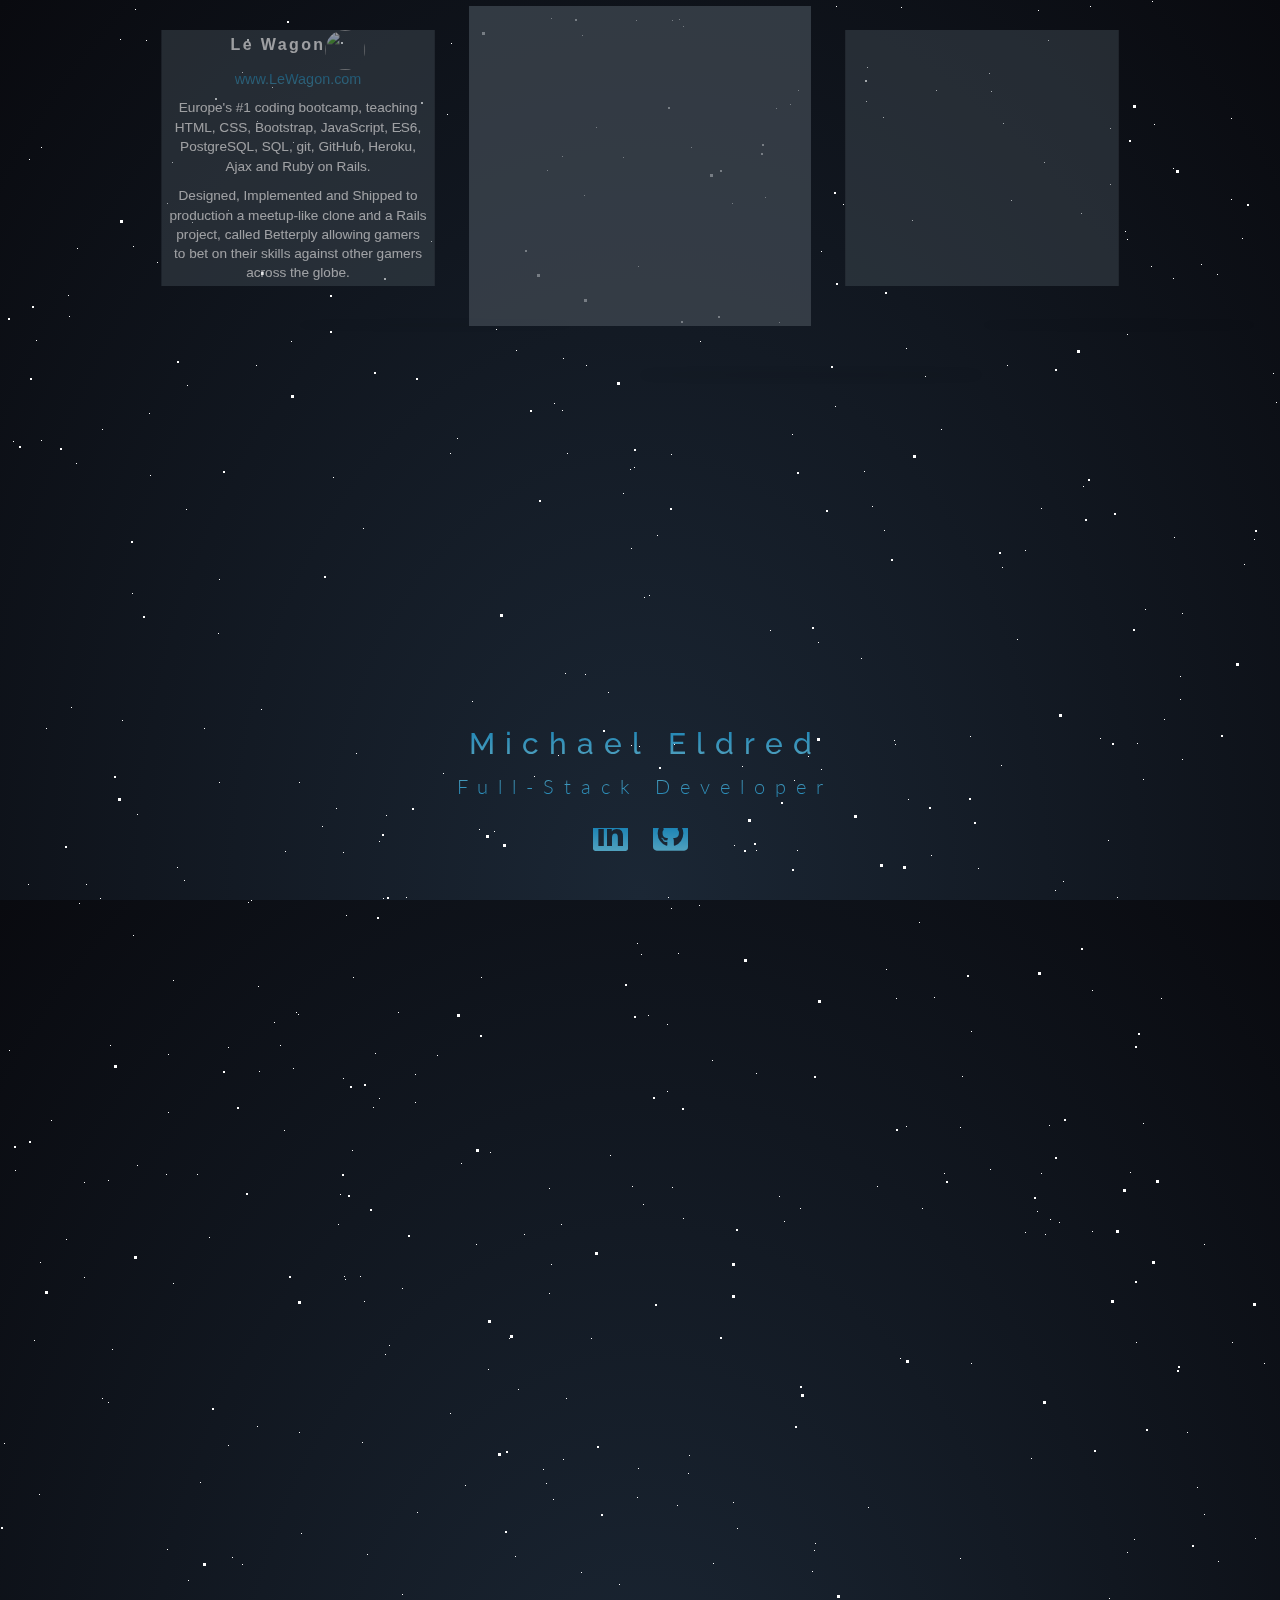
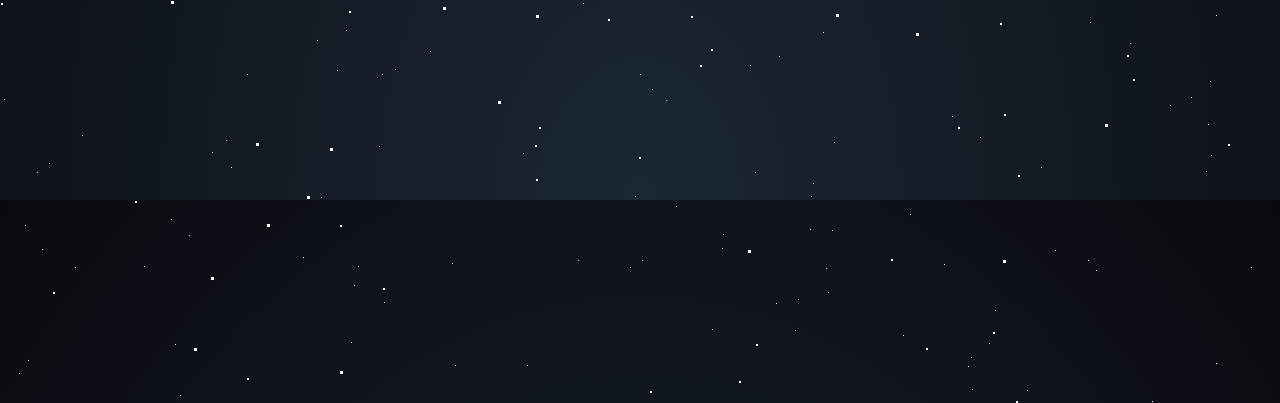
==== commit 09e6da0d: "Automated commit at 2018-12-19 11:32:07 UTC by middleman-deploy 2.0.0-alpha" ====
--- a/index.html
+++ b/index.html
@@ -21,39 +21,18 @@
     <div class="my-card lewagon">
       <div class="header">
         <p>Le Wagon</p>
+        <img src="https://lewagon.github.io/ui-components/images/lewagon.png" alt="" class="logo">
       </div>
-        <img src="https://lewagon.github.io/ui-components/images/lewagon.png" alt="" class="logo">
       <div class="website">
         <a href="https://www.lewagon.com/">www.LeWagon.com</a>
       </div>
       <div class="body">
-        <p>Graduate of Europe's #1 coding bootcamp, teaching HTML, CSS, Bootstrap, JavaScript, ES6, PostgreSQL, SQL, git, GitHub, Heroku, Ajax and Ruby on Rails.</p>
+        <p>Europe's #1 coding bootcamp, teaching HTML, CSS, Bootstrap, JavaScript, ES6, PostgreSQL, SQL, git, GitHub, Heroku, Ajax and Ruby on Rails.</p>
         <p>Designed, Implemented and Shipped to production a meetup-like clone and a Rails project, called Betterply allowing gamers to bet on their skills against other gamers across the globe.</p>
       </div>
     </div>
-    <div class="my-card lewagon">
-      <div class="header">
-        <p>InvestCloud</p>
-      </div>
-        <img src="https://c.fastcdn.co/u/3bc2929f/25113961-0-Logo4x.png" alt="" class="logo">
-      <div class="website">
-        <a href="https://www.investcloud.com/Membership/Apps/v4IcHomePage_WF_App.aspx?#!/w/v4ichomepagewfapp?s=v4homeholderapp">www.InvestCloud.com</a>
-      </div>
-      <div class="body">
-        <p>Currently working at InvestCloud as a junior front end developer since January 14th</p>
-        <p>InvestCloud create beautifully designed client experiences and intuitive operations solutions using our ever-expanding library of digital modular apps</p>
-      </div>
-    </div>
-    <div class="my-card lewagon">
-      <div class="header">
-        <p>Gaming</p>
-      </div>
-        <img src="http://www.myiconfinder.com/uploads/iconsets/256-256-d73f26d1a104306809276979ee1f8cde-joystick.png" alt="" class="logo">
-      <div class="body">
-        <p>I am a MASSIVE gamer and very passionate about. I grew up gaming since the age of ~4 years old and i haven't stopped since.</p>
-        <p>From Path of Exile to Fifa, Battlefield to Forza, Final Fantasy to Civilization. Any game deserves a chance!</p>
-      </div>
-    </div>
+    <div class="my-card"></div>
+    <div class="my-card"></div>
   </div>
 
 <div id='title'>
@@ -66,7 +45,7 @@
 </div>
 </div>
 
-    <link href="stylesheets/application-c4c41238.css" rel="stylesheet" />
+    <link href="stylesheets/application-a63b8bce.css" rel="stylesheet" />
     <script src="javascripts/application-600f4d1e.js"></script>
   </body>
 <script src="https://code.jquery.com/jquery-3.3.1.min.js"
--- a/stylesheets/application-a63b8bce.css
+++ b/stylesheets/application-a63b8bce.css
@@ -0,0 +1,8 @@
+@import url("https://fonts.googleapis.com/css?family=Open+Sans:400,300,700|Raleway:400,100,300,700,500");/*!
+ * Bootstrap v3.3.7 (http://getbootstrap.com)
+ * Copyright 2011-2016 Twitter, Inc.
+ * Licensed under MIT (https://github.com/twbs/bootstrap/blob/master/LICENSE)
+ *//*! normalize.css v3.0.3 | MIT License | github.com/necolas/normalize.css */html{font-family:sans-serif;-ms-text-size-adjust:100%;-webkit-text-size-adjust:100%}body{margin:0}article,aside,details,figcaption,figure,footer,header,hgroup,main,menu,nav,section,summary{display:block}audio,canvas,progress,video{display:inline-block;vertical-align:baseline}audio:not([controls]){display:none;height:0}[hidden],template{display:none}a{background-color:transparent}a:active,a:hover{outline:0}abbr[title]{border-bottom:1px dotted}b,strong{font-weight:bold}dfn{font-style:italic}h1{font-size:2em;margin:0.67em 0}mark{background:#ff0;color:#000}small{font-size:80%}sub,sup{font-size:75%;line-height:0;position:relative;vertical-align:baseline}sup{top:-0.5em}sub{bottom:-0.25em}img{border:0}svg:not(:root){overflow:hidden}figure{margin:1em 40px}hr{-webkit-box-sizing:content-box;box-sizing:content-box;height:0}pre{overflow:auto}code,kbd,pre,samp{font-family:monospace, monospace;font-size:1em}button,input,optgroup,select,textarea{color:inherit;font:inherit;margin:0}button{overflow:visible}button,select{text-transform:none}button,html input[type="button"],input[type="reset"],input[type="submit"]{-webkit-appearance:button;cursor:pointer}button[disabled],html input[disabled]{cursor:default}button::-moz-focus-inner,input::-moz-focus-inner{border:0;padding:0}input{line-height:normal}input[type="checkbox"],input[type="radio"]{-webkit-box-sizing:border-box;box-sizing:border-box;padding:0}input[type="number"]::-webkit-inner-spin-button,input[type="number"]::-webkit-outer-spin-button{height:auto}input[type="search"]{-webkit-appearance:textfield;-webkit-box-sizing:content-box;box-sizing:content-box}input[type="search"]::-webkit-search-cancel-button,input[type="search"]::-webkit-search-decoration{-webkit-appearance:none}fieldset{border:1px solid #c0c0c0;margin:0 2px;padding:0.35em 0.625em 0.75em}legend{border:0;padding:0}textarea{overflow:auto}optgroup{font-weight:bold}table{border-collapse:collapse;border-spacing:0}td,th{padding:0}/*! Source: https://github.com/h5bp/html5-boilerplate/blob/master/src/css/main.css */@media print{*,*:before,*:after{background:transparent !important;color:#000 !important;-webkit-box-shadow:none !important;box-shadow:none !important;text-shadow:none !important}a,a:visited{text-decoration:underline}a[href]:after{content:" (" attr(href) ")"}abbr[title]:after{content:" (" attr(title) ")"}a[href^="#"]:after,a[href^="javascript:"]:after{content:""}pre,blockquote{border:1px solid #999;page-break-inside:avoid}thead{display:table-header-group}tr,img{page-break-inside:avoid}img{max-width:100% !important}p,h2,h3{orphans:3;widows:3}h2,h3{page-break-after:avoid}.navbar{display:none}.btn>.caret,.dropup>.btn>.caret{border-top-color:#000 !important}.label{border:1px solid #000}.table{border-collapse:collapse !important}.table td,.table th{background-color:#fff !important}.table-bordered th,.table-bordered td{border:1px solid #ddd !important}}@font-face{font-family:'Glyphicons Halflings';src:url("../assets/bootstrap/glyphicons-halflings-regular-86b6f62b.eot");src:url("../assets/bootstrap/glyphicons-halflings-regular-86b6f62b.eot?#iefix") format("embedded-opentype"),url("../assets/bootstrap/glyphicons-halflings-regular-ca35b697.woff2") format("woff2"),url("../assets/bootstrap/glyphicons-halflings-regular-278e49a8.woff") format("woff"),url("../assets/bootstrap/glyphicons-halflings-regular-44bc1850.ttf") format("truetype"),url("../assets/bootstrap/glyphicons-halflings-regular-de51a849.svg#glyphicons_halflingsregular") format("svg")}.glyphicon{position:relative;top:1px;display:inline-block;font-family:'Glyphicons Halflings';font-style:normal;font-weight:normal;line-height:1;-webkit-font-smoothing:antialiased;-moz-osx-font-smoothing:grayscale}.glyphicon-asterisk:before{content:"\002a"}.glyphicon-plus:before{content:"\002b"}.glyphicon-euro:before,.glyphicon-eur:before{content:"\20ac"}.glyphicon-minus:before{content:"\2212"}.glyphicon-cloud:before{content:"\2601"}.glyphicon-envelope:before{content:"\2709"}.glyphicon-pencil:before{content:"\270f"}.glyphicon-glass:before{content:"\e001"}.glyphicon-music:before{content:"\e002"}.glyphicon-search:before{content:"\e003"}.glyphicon-heart:before{content:"\e005"}.glyphicon-star:before{content:"\e006"}.glyphicon-star-empty:before{content:"\e007"}.glyphicon-user:before{content:"\e008"}.glyphicon-film:before{content:"\e009"}.glyphicon-th-large:before{content:"\e010"}.glyphicon-th:before{content:"\e011"}.glyphicon-th-list:before{content:"\e012"}.glyphicon-ok:before{content:"\e013"}.glyphicon-remove:before{content:"\e014"}.glyphicon-zoom-in:before{content:"\e015"}.glyphicon-zoom-out:before{content:"\e016"}.glyphicon-off:before{content:"\e017"}.glyphicon-signal:before{content:"\e018"}.glyphicon-cog:before{content:"\e019"}.glyphicon-trash:before{content:"\e020"}.glyphicon-home:before{content:"\e021"}.glyphicon-file:before{content:"\e022"}.glyphicon-time:before{content:"\e023"}.glyphicon-road:before{content:"\e024"}.glyphicon-download-alt:before{content:"\e025"}.glyphicon-download:before{content:"\e026"}.glyphicon-upload:before{content:"\e027"}.glyphicon-inbox:before{content:"\e028"}.glyphicon-play-circle:before{content:"\e029"}.glyphicon-repeat:before{content:"\e030"}.glyphicon-refresh:before{content:"\e031"}.glyphicon-list-alt:before{content:"\e032"}.glyphicon-lock:before{content:"\e033"}.glyphicon-flag:before{content:"\e034"}.glyphicon-headphones:before{content:"\e035"}.glyphicon-volume-off:before{content:"\e036"}.glyphicon-volume-down:before{content:"\e037"}.glyphicon-volume-up:before{content:"\e038"}.glyphicon-qrcode:before{content:"\e039"}.glyphicon-barcode:before{content:"\e040"}.glyphicon-tag:before{content:"\e041"}.glyphicon-tags:before{content:"\e042"}.glyphicon-book:before{content:"\e043"}.glyphicon-bookmark:before{content:"\e044"}.glyphicon-print:before{content:"\e045"}.glyphicon-camera:before{content:"\e046"}.glyphicon-font:before{content:"\e047"}.glyphicon-bold:before{content:"\e048"}.glyphicon-italic:before{content:"\e049"}.glyphicon-text-height:before{content:"\e050"}.glyphicon-text-width:before{content:"\e051"}.glyphicon-align-left:before{content:"\e052"}.glyphicon-align-center:before{content:"\e053"}.glyphicon-align-right:before{content:"\e054"}.glyphicon-align-justify:before{content:"\e055"}.glyphicon-list:before{content:"\e056"}.glyphicon-indent-left:before{content:"\e057"}.glyphicon-indent-right:before{content:"\e058"}.glyphicon-facetime-video:before{content:"\e059"}.glyphicon-picture:before{content:"\e060"}.glyphicon-map-marker:before{content:"\e062"}.glyphicon-adjust:before{content:"\e063"}.glyphicon-tint:before{content:"\e064"}.glyphicon-edit:before{content:"\e065"}.glyphicon-share:before{content:"\e066"}.glyphicon-check:before{content:"\e067"}.glyphicon-move:before{content:"\e068"}.glyphicon-step-backward:before{content:"\e069"}.glyphicon-fast-backward:before{content:"\e070"}.glyphicon-backward:before{content:"\e071"}.glyphicon-play:before{content:"\e072"}.glyphicon-pause:before{content:"\e073"}.glyphicon-stop:before{content:"\e074"}.glyphicon-forward:before{content:"\e075"}.glyphicon-fast-forward:before{content:"\e076"}.glyphicon-step-forward:before{content:"\e077"}.glyphicon-eject:before{content:"\e078"}.glyphicon-chevron-left:before{content:"\e079"}.glyphicon-chevron-right:before{content:"\e080"}.glyphicon-plus-sign:before{content:"\e081"}.glyphicon-minus-sign:before{content:"\e082"}.glyphicon-remove-sign:before{content:"\e083"}.glyphicon-ok-sign:before{content:"\e084"}.glyphicon-question-sign:before{content:"\e085"}.glyphicon-info-sign:before{content:"\e086"}.glyphicon-screenshot:before{content:"\e087"}.glyphicon-remove-circle:before{content:"\e088"}.glyphicon-ok-circle:before{content:"\e089"}.glyphicon-ban-circle:before{content:"\e090"}.glyphicon-arrow-left:before{content:"\e091"}.glyphicon-arrow-right:before{content:"\e092"}.glyphicon-arrow-up:before{content:"\e093"}.glyphicon-arrow-down:before{content:"\e094"}.glyphicon-share-alt:before{content:"\e095"}.glyphicon-resize-full:before{content:"\e096"}.glyphicon-resize-small:before{content:"\e097"}.glyphicon-exclamation-sign:before{content:"\e101"}.glyphicon-gift:before{content:"\e102"}.glyphicon-leaf:before{content:"\e103"}.glyphicon-fire:before{content:"\e104"}.glyphicon-eye-open:before{content:"\e105"}.glyphicon-eye-close:before{content:"\e106"}.glyphicon-warning-sign:before{content:"\e107"}.glyphicon-plane:before{content:"\e108"}.glyphicon-calendar:before{content:"\e109"}.glyphicon-random:before{content:"\e110"}.glyphicon-comment:before{content:"\e111"}.glyphicon-magnet:before{content:"\e112"}.glyphicon-chevron-up:before{content:"\e113"}.glyphicon-chevron-down:before{content:"\e114"}.glyphicon-retweet:before{content:"\e115"}.glyphicon-shopping-cart:before{content:"\e116"}.glyphicon-folder-close:before{content:"\e117"}.glyphicon-folder-open:before{content:"\e118"}.glyphicon-resize-vertical:before{content:"\e119"}.glyphicon-resize-horizontal:before{content:"\e120"}.glyphicon-hdd:before{content:"\e121"}.glyphicon-bullhorn:before{content:"\e122"}.glyphicon-bell:before{content:"\e123"}.glyphicon-certificate:before{content:"\e124"}.glyphicon-thumbs-up:before{content:"\e125"}.glyphicon-thumbs-down:before{content:"\e126"}.glyphicon-hand-right:before{content:"\e127"}.glyphicon-hand-left:before{content:"\e128"}.glyphicon-hand-up:before{content:"\e129"}.glyphicon-hand-down:before{content:"\e130"}.glyphicon-circle-arrow-right:before{content:"\e131"}.glyphicon-circle-arrow-left:before{content:"\e132"}.glyphicon-circle-arrow-up:before{content:"\e133"}.glyphicon-circle-arrow-down:before{content:"\e134"}.glyphicon-globe:before{content:"\e135"}.glyphicon-wrench:before{content:"\e136"}.glyphicon-tasks:before{content:"\e137"}.glyphicon-filter:before{content:"\e138"}.glyphicon-briefcase:before{content:"\e139"}.glyphicon-fullscreen:before{content:"\e140"}.glyphicon-dashboard:before{content:"\e141"}.glyphicon-paperclip:before{content:"\e142"}.glyphicon-heart-empty:before{content:"\e143"}.glyphicon-link:before{content:"\e144"}.glyphicon-phone:before{content:"\e145"}.glyphicon-pushpin:before{content:"\e146"}.glyphicon-usd:before{content:"\e148"}.glyphicon-gbp:before{content:"\e149"}.glyphicon-sort:before{content:"\e150"}.glyphicon-sort-by-alphabet:before{content:"\e151"}.glyphicon-sort-by-alphabet-alt:before{content:"\e152"}.glyphicon-sort-by-order:before{content:"\e153"}.glyphicon-sort-by-order-alt:before{content:"\e154"}.glyphicon-sort-by-attributes:before{content:"\e155"}.glyphicon-sort-by-attributes-alt:before{content:"\e156"}.glyphicon-unchecked:before{content:"\e157"}.glyphicon-expand:before{content:"\e158"}.glyphicon-collapse-down:before{content:"\e159"}.glyphicon-collapse-up:before{content:"\e160"}.glyphicon-log-in:before{content:"\e161"}.glyphicon-flash:before{content:"\e162"}.glyphicon-log-out:before{content:"\e163"}.glyphicon-new-window:before{content:"\e164"}.glyphicon-record:before{content:"\e165"}.glyphicon-save:before{content:"\e166"}.glyphicon-open:before{content:"\e167"}.glyphicon-saved:before{content:"\e168"}.glyphicon-import:before{content:"\e169"}.glyphicon-export:before{content:"\e170"}.glyphicon-send:before{content:"\e171"}.glyphicon-floppy-disk:before{content:"\e172"}.glyphicon-floppy-saved:before{content:"\e173"}.glyphicon-floppy-remove:before{content:"\e174"}.glyphicon-floppy-save:before{content:"\e175"}.glyphicon-floppy-open:before{content:"\e176"}.glyphicon-credit-card:before{content:"\e177"}.glyphicon-transfer:before{content:"\e178"}.glyphicon-cutlery:before{content:"\e179"}.glyphicon-header:before{content:"\e180"}.glyphicon-compressed:before{content:"\e181"}.glyphicon-earphone:before{content:"\e182"}.glyphicon-phone-alt:before{content:"\e183"}.glyphicon-tower:before{content:"\e184"}.glyphicon-stats:before{content:"\e185"}.glyphicon-sd-video:before{content:"\e186"}.glyphicon-hd-video:before{content:"\e187"}.glyphicon-subtitles:before{content:"\e188"}.glyphicon-sound-stereo:before{content:"\e189"}.glyphicon-sound-dolby:before{content:"\e190"}.glyphicon-sound-5-1:before{content:"\e191"}.glyphicon-sound-6-1:before{content:"\e192"}.glyphicon-sound-7-1:before{content:"\e193"}.glyphicon-copyright-mark:before{content:"\e194"}.glyphicon-registration-mark:before{content:"\e195"}.glyphicon-cloud-download:before{content:"\e197"}.glyphicon-cloud-upload:before{content:"\e198"}.glyphicon-tree-conifer:before{content:"\e199"}.glyphicon-tree-deciduous:before{content:"\e200"}.glyphicon-cd:before{content:"\e201"}.glyphicon-save-file:before{content:"\e202"}.glyphicon-open-file:before{content:"\e203"}.glyphicon-level-up:before{content:"\e204"}.glyphicon-copy:before{content:"\e205"}.glyphicon-paste:before{content:"\e206"}.glyphicon-alert:before{content:"\e209"}.glyphicon-equalizer:before{content:"\e210"}.glyphicon-king:before{content:"\e211"}.glyphicon-queen:before{content:"\e212"}.glyphicon-pawn:before{content:"\e213"}.glyphicon-bishop:before{content:"\e214"}.glyphicon-knight:before{content:"\e215"}.glyphicon-baby-formula:before{content:"\e216"}.glyphicon-tent:before{content:"\26fa"}.glyphicon-blackboard:before{content:"\e218"}.glyphicon-bed:before{content:"\e219"}.glyphicon-apple:before{content:"\f8ff"}.glyphicon-erase:before{content:"\e221"}.glyphicon-hourglass:before{content:"\231b"}.glyphicon-lamp:before{content:"\e223"}.glyphicon-duplicate:before{content:"\e224"}.glyphicon-piggy-bank:before{content:"\e225"}.glyphicon-scissors:before{content:"\e226"}.glyphicon-bitcoin:before{content:"\e227"}.glyphicon-btc:before{content:"\e227"}.glyphicon-xbt:before{content:"\e227"}.glyphicon-yen:before{content:"\00a5"}.glyphicon-jpy:before{content:"\00a5"}.glyphicon-ruble:before{content:"\20bd"}.glyphicon-rub:before{content:"\20bd"}.glyphicon-scale:before{content:"\e230"}.glyphicon-ice-lolly:before{content:"\e231"}.glyphicon-ice-lolly-tasted:before{content:"\e232"}.glyphicon-education:before{content:"\e233"}.glyphicon-option-horizontal:before{content:"\e234"}.glyphicon-option-vertical:before{content:"\e235"}.glyphicon-menu-hamburger:before{content:"\e236"}.glyphicon-modal-window:before{content:"\e237"}.glyphicon-oil:before{content:"\e238"}.glyphicon-grain:before{content:"\e239"}.glyphicon-sunglasses:before{content:"\e240"}.glyphicon-text-size:before{content:"\e241"}.glyphicon-text-color:before{content:"\e242"}.glyphicon-text-background:before{content:"\e243"}.glyphicon-object-align-top:before{content:"\e244"}.glyphicon-object-align-bottom:before{content:"\e245"}.glyphicon-object-align-horizontal:before{content:"\e246"}.glyphicon-object-align-left:before{content:"\e247"}.glyphicon-object-align-vertical:before{content:"\e248"}.glyphicon-object-align-right:before{content:"\e249"}.glyphicon-triangle-right:before{content:"\e250"}.glyphicon-triangle-left:before{content:"\e251"}.glyphicon-triangle-bottom:before{content:"\e252"}.glyphicon-triangle-top:before{content:"\e253"}.glyphicon-console:before{content:"\e254"}.glyphicon-superscript:before{content:"\e255"}.glyphicon-subscript:before{content:"\e256"}.glyphicon-menu-left:before{content:"\e257"}.glyphicon-menu-right:before{content:"\e258"}.glyphicon-menu-down:before{content:"\e259"}.glyphicon-menu-up:before{content:"\e260"}*{-webkit-box-sizing:border-box;box-sizing:border-box}*:before,*:after{-webkit-box-sizing:border-box;box-sizing:border-box}html{font-size:10px;-webkit-tap-highlight-color:transparent}body{font-family:"Open Sans", "Helvetica", "sans-serif";font-size:18px;line-height:1.42857143;color:#333333;background-color:#F4F4F4}input,button,select,textarea{font-family:inherit;font-size:inherit;line-height:inherit}a{color:#469AE0;text-decoration:none}a:hover,a:focus{color:#1f74ba;text-decoration:underline}a:focus{outline:5px auto -webkit-focus-ring-color;outline-offset:-2px}figure{margin:0}img{vertical-align:middle}.img-responsive{display:block;max-width:100%;height:auto}.img-rounded{border-radius:2px}.img-thumbnail{padding:4px;line-height:1.42857143;background-color:#F4F4F4;border:1px solid #ddd;border-radius:2px;-webkit-transition:all 0.2s ease-in-out;transition:all 0.2s ease-in-out;display:inline-block;max-width:100%;height:auto}.img-circle{border-radius:50%}hr{margin-top:25px;margin-bottom:25px;border:0;border-top:1px solid #eeeeee}.sr-only{position:absolute;width:1px;height:1px;margin:-1px;padding:0;overflow:hidden;clip:rect(0, 0, 0, 0);border:0}.sr-only-focusable:active,.sr-only-focusable:focus{position:static;width:auto;height:auto;margin:0;overflow:visible;clip:auto}[role="button"]{cursor:pointer}h1,h2,h3,h4,h5,h6,.h1,.h2,.h3,.h4,.h5,.h6{font-family:"Raleway", "Helvetica", "sans-serif";font-weight:500;line-height:1.1;color:inherit}h1 small,h1 .small,h2 small,h2 .small,h3 small,h3 .small,h4 small,h4 .small,h5 small,h5 .small,h6 small,h6 .small,.h1 small,.h1 .small,.h2 small,.h2 .small,.h3 small,.h3 .small,.h4 small,.h4 .small,.h5 small,.h5 .small,.h6 small,.h6 .small{font-weight:normal;line-height:1;color:#777777}h1,.h1,h2,.h2,h3,.h3{margin-top:25px;margin-bottom:12.5px}h1 small,h1 .small,.h1 small,.h1 .small,h2 small,h2 .small,.h2 small,.h2 .small,h3 small,h3 .small,.h3 small,.h3 .small{font-size:65%}h4,.h4,h5,.h5,h6,.h6{margin-top:12.5px;margin-bottom:12.5px}h4 small,h4 .small,.h4 small,.h4 .small,h5 small,h5 .small,.h5 small,.h5 .small,h6 small,h6 .small,.h6 small,.h6 .small{font-size:75%}h1,.h1{font-size:46px}h2,.h2{font-size:38px}h3,.h3{font-size:31px}h4,.h4{font-size:23px}h5,.h5{font-size:18px}h6,.h6{font-size:16px}p{margin:0 0 12.5px}.lead{margin-bottom:25px;font-size:20px;font-weight:300;line-height:1.4}@media (min-width: 768px){.lead{font-size:27px}}small,.small{font-size:88%}mark,.mark{background-color:#fcf8e3;padding:.2em}.text-left{text-align:left}.text-right{text-align:right}.text-center{text-align:center}.text-justify{text-align:justify}.text-nowrap{white-space:nowrap}.text-lowercase{text-transform:lowercase}.text-uppercase,.initialism{text-transform:uppercase}.text-capitalize{text-transform:capitalize}.text-muted{color:#777777}.text-primary{color:#469AE0}a.text-primary:hover,a.text-primary:focus{color:#2381d0}.text-success{color:#3c763d}a.text-success:hover,a.text-success:focus{color:#2b542c}.text-info{color:#31708f}a.text-info:hover,a.text-info:focus{color:#245269}.text-warning{color:#8a6d3b}a.text-warning:hover,a.text-warning:focus{color:#66512c}.text-danger{color:#a94442}a.text-danger:hover,a.text-danger:focus{color:#843534}.bg-primary{color:#fff}.bg-primary{background-color:#469AE0}a.bg-primary:hover,a.bg-primary:focus{background-color:#2381d0}.bg-success{background-color:#dff0d8}a.bg-success:hover,a.bg-success:focus{background-color:#c1e2b3}.bg-info{background-color:#d9edf7}a.bg-info:hover,a.bg-info:focus{background-color:#afd9ee}.bg-warning{background-color:#fcf8e3}a.bg-warning:hover,a.bg-warning:focus{background-color:#f7ecb5}.bg-danger{background-color:#f2dede}a.bg-danger:hover,a.bg-danger:focus{background-color:#e4b9b9}.page-header{padding-bottom:11.5px;margin:50px 0 25px;border-bottom:1px solid #eeeeee}ul,ol{margin-top:0;margin-bottom:12.5px}ul ul,ul ol,ol ul,ol ol{margin-bottom:0}.list-unstyled{padding-left:0;list-style:none}.list-inline{padding-left:0;list-style:none;margin-left:-5px}.list-inline>li{display:inline-block;padding-left:5px;padding-right:5px}dl{margin-top:0;margin-bottom:25px}dt,dd{line-height:1.42857143}dt{font-weight:bold}dd{margin-left:0}.dl-horizontal dd:before,.dl-horizontal dd:after{content:" ";display:table}.dl-horizontal dd:after{clear:both}@media (min-width: 768px){.dl-horizontal dt{float:left;width:160px;clear:left;text-align:right;overflow:hidden;text-overflow:ellipsis;white-space:nowrap}.dl-horizontal dd{margin-left:180px}}abbr[title],abbr[data-original-title]{cursor:help;border-bottom:1px dotted #777777}.initialism{font-size:90%}blockquote{padding:12.5px 25px;margin:0 0 25px;font-size:22.5px;border-left:5px solid #eeeeee}blockquote p:last-child,blockquote ul:last-child,blockquote ol:last-child{margin-bottom:0}blockquote footer,blockquote small,blockquote .small{display:block;font-size:80%;line-height:1.42857143;color:#777777}blockquote footer:before,blockquote small:before,blockquote .small:before{content:'\2014 \00A0'}.blockquote-reverse,blockquote.pull-right{padding-right:15px;padding-left:0;border-right:5px solid #eeeeee;border-left:0;text-align:right}.blockquote-reverse footer:before,.blockquote-reverse small:before,.blockquote-reverse .small:before,blockquote.pull-right footer:before,blockquote.pull-right small:before,blockquote.pull-right .small:before{content:''}.blockquote-reverse footer:after,.blockquote-reverse small:after,.blockquote-reverse .small:after,blockquote.pull-right footer:after,blockquote.pull-right small:after,blockquote.pull-right .small:after{content:'\00A0 \2014'}address{margin-bottom:25px;font-style:normal;line-height:1.42857143}code,kbd,pre,samp{font-family:Menlo, Monaco, Consolas, "Courier New", monospace}code{padding:2px 4px;font-size:90%;color:#c7254e;background-color:#f9f2f4;border-radius:2px}kbd{padding:2px 4px;font-size:90%;color:#fff;background-color:#333;border-radius:2px;-webkit-box-shadow:inset 0 -1px 0 rgba(0,0,0,0.25);box-shadow:inset 0 -1px 0 rgba(0,0,0,0.25)}kbd kbd{padding:0;font-size:100%;font-weight:bold;-webkit-box-shadow:none;box-shadow:none}pre{display:block;padding:12px;margin:0 0 12.5px;font-size:17px;line-height:1.42857143;word-break:break-all;word-wrap:break-word;color:#333333;background-color:#f5f5f5;border:1px solid #ccc;border-radius:2px}pre code{padding:0;font-size:inherit;color:inherit;white-space:pre-wrap;background-color:transparent;border-radius:0}.pre-scrollable{max-height:340px;overflow-y:scroll}.container{margin-right:auto;margin-left:auto;padding-left:15px;padding-right:15px}.container:before,.container:after{content:" ";display:table}.container:after{clear:both}@media (min-width: 768px){.container{width:750px}}@media (min-width: 992px){.container{width:970px}}@media (min-width: 1200px){.container{width:1170px}}.container-fluid{margin-right:auto;margin-left:auto;padding-left:15px;padding-right:15px}.container-fluid:before,.container-fluid:after{content:" ";display:table}.container-fluid:after{clear:both}.row{margin-left:-15px;margin-right:-15px}.row:before,.row:after{content:" ";display:table}.row:after{clear:both}.col-xs-1,.col-sm-1,.col-md-1,.col-lg-1,.col-xs-2,.col-sm-2,.col-md-2,.col-lg-2,.col-xs-3,.col-sm-3,.col-md-3,.col-lg-3,.col-xs-4,.col-sm-4,.col-md-4,.col-lg-4,.col-xs-5,.col-sm-5,.col-md-5,.col-lg-5,.col-xs-6,.col-sm-6,.col-md-6,.col-lg-6,.col-xs-7,.col-sm-7,.col-md-7,.col-lg-7,.col-xs-8,.col-sm-8,.col-md-8,.col-lg-8,.col-xs-9,.col-sm-9,.col-md-9,.col-lg-9,.col-xs-10,.col-sm-10,.col-md-10,.col-lg-10,.col-xs-11,.col-sm-11,.col-md-11,.col-lg-11,.col-xs-12,.col-sm-12,.col-md-12,.col-lg-12{position:relative;min-height:1px;padding-left:15px;padding-right:15px}.col-xs-1,.col-xs-2,.col-xs-3,.col-xs-4,.col-xs-5,.col-xs-6,.col-xs-7,.col-xs-8,.col-xs-9,.col-xs-10,.col-xs-11,.col-xs-12{float:left}.col-xs-1{width:8.33333333%}.col-xs-2{width:16.66666667%}.col-xs-3{width:25%}.col-xs-4{width:33.33333333%}.col-xs-5{width:41.66666667%}.col-xs-6{width:50%}.col-xs-7{width:58.33333333%}.col-xs-8{width:66.66666667%}.col-xs-9{width:75%}.col-xs-10{width:83.33333333%}.col-xs-11{width:91.66666667%}.col-xs-12{width:100%}.col-xs-pull-0{right:auto}.col-xs-pull-1{right:8.33333333%}.col-xs-pull-2{right:16.66666667%}.col-xs-pull-3{right:25%}.col-xs-pull-4{right:33.33333333%}.col-xs-pull-5{right:41.66666667%}.col-xs-pull-6{right:50%}.col-xs-pull-7{right:58.33333333%}.col-xs-pull-8{right:66.66666667%}.col-xs-pull-9{right:75%}.col-xs-pull-10{right:83.33333333%}.col-xs-pull-11{right:91.66666667%}.col-xs-pull-12{right:100%}.col-xs-push-0{left:auto}.col-xs-push-1{left:8.33333333%}.col-xs-push-2{left:16.66666667%}.col-xs-push-3{left:25%}.col-xs-push-4{left:33.33333333%}.col-xs-push-5{left:41.66666667%}.col-xs-push-6{left:50%}.col-xs-push-7{left:58.33333333%}.col-xs-push-8{left:66.66666667%}.col-xs-push-9{left:75%}.col-xs-push-10{left:83.33333333%}.col-xs-push-11{left:91.66666667%}.col-xs-push-12{left:100%}.col-xs-offset-0{margin-left:0%}.col-xs-offset-1{margin-left:8.33333333%}.col-xs-offset-2{margin-left:16.66666667%}.col-xs-offset-3{margin-left:25%}.col-xs-offset-4{margin-left:33.33333333%}.col-xs-offset-5{margin-left:41.66666667%}.col-xs-offset-6{margin-left:50%}.col-xs-offset-7{margin-left:58.33333333%}.col-xs-offset-8{margin-left:66.66666667%}.col-xs-offset-9{margin-left:75%}.col-xs-offset-10{margin-left:83.33333333%}.col-xs-offset-11{margin-left:91.66666667%}.col-xs-offset-12{margin-left:100%}@media (min-width: 768px){.col-sm-1,.col-sm-2,.col-sm-3,.col-sm-4,.col-sm-5,.col-sm-6,.col-sm-7,.col-sm-8,.col-sm-9,.col-sm-10,.col-sm-11,.col-sm-12{float:left}.col-sm-1{width:8.33333333%}.col-sm-2{width:16.66666667%}.col-sm-3{width:25%}.col-sm-4{width:33.33333333%}.col-sm-5{width:41.66666667%}.col-sm-6{width:50%}.col-sm-7{width:58.33333333%}.col-sm-8{width:66.66666667%}.col-sm-9{width:75%}.col-sm-10{width:83.33333333%}.col-sm-11{width:91.66666667%}.col-sm-12{width:100%}.col-sm-pull-0{right:auto}.col-sm-pull-1{right:8.33333333%}.col-sm-pull-2{right:16.66666667%}.col-sm-pull-3{right:25%}.col-sm-pull-4{right:33.33333333%}.col-sm-pull-5{right:41.66666667%}.col-sm-pull-6{right:50%}.col-sm-pull-7{right:58.33333333%}.col-sm-pull-8{right:66.66666667%}.col-sm-pull-9{right:75%}.col-sm-pull-10{right:83.33333333%}.col-sm-pull-11{right:91.66666667%}.col-sm-pull-12{right:100%}.col-sm-push-0{left:auto}.col-sm-push-1{left:8.33333333%}.col-sm-push-2{left:16.66666667%}.col-sm-push-3{left:25%}.col-sm-push-4{left:33.33333333%}.col-sm-push-5{left:41.66666667%}.col-sm-push-6{left:50%}.col-sm-push-7{left:58.33333333%}.col-sm-push-8{left:66.66666667%}.col-sm-push-9{left:75%}.col-sm-push-10{left:83.33333333%}.col-sm-push-11{left:91.66666667%}.col-sm-push-12{left:100%}.col-sm-offset-0{margin-left:0%}.col-sm-offset-1{margin-left:8.33333333%}.col-sm-offset-2{margin-left:16.66666667%}.col-sm-offset-3{margin-left:25%}.col-sm-offset-4{margin-left:33.33333333%}.col-sm-offset-5{margin-left:41.66666667%}.col-sm-offset-6{margin-left:50%}.col-sm-offset-7{margin-left:58.33333333%}.col-sm-offset-8{margin-left:66.66666667%}.col-sm-offset-9{margin-left:75%}.col-sm-offset-10{margin-left:83.33333333%}.col-sm-offset-11{margin-left:91.66666667%}.col-sm-offset-12{margin-left:100%}}@media (min-width: 992px){.col-md-1,.col-md-2,.col-md-3,.col-md-4,.col-md-5,.col-md-6,.col-md-7,.col-md-8,.col-md-9,.col-md-10,.col-md-11,.col-md-12{float:left}.col-md-1{width:8.33333333%}.col-md-2{width:16.66666667%}.col-md-3{width:25%}.col-md-4{width:33.33333333%}.col-md-5{width:41.66666667%}.col-md-6{width:50%}.col-md-7{width:58.33333333%}.col-md-8{width:66.66666667%}.col-md-9{width:75%}.col-md-10{width:83.33333333%}.col-md-11{width:91.66666667%}.col-md-12{width:100%}.col-md-pull-0{right:auto}.col-md-pull-1{right:8.33333333%}.col-md-pull-2{right:16.66666667%}.col-md-pull-3{right:25%}.col-md-pull-4{right:33.33333333%}.col-md-pull-5{right:41.66666667%}.col-md-pull-6{right:50%}.col-md-pull-7{right:58.33333333%}.col-md-pull-8{right:66.66666667%}.col-md-pull-9{right:75%}.col-md-pull-10{right:83.33333333%}.col-md-pull-11{right:91.66666667%}.col-md-pull-12{right:100%}.col-md-push-0{left:auto}.col-md-push-1{left:8.33333333%}.col-md-push-2{left:16.66666667%}.col-md-push-3{left:25%}.col-md-push-4{left:33.33333333%}.col-md-push-5{left:41.66666667%}.col-md-push-6{left:50%}.col-md-push-7{left:58.33333333%}.col-md-push-8{left:66.66666667%}.col-md-push-9{left:75%}.col-md-push-10{left:83.33333333%}.col-md-push-11{left:91.66666667%}.col-md-push-12{left:100%}.col-md-offset-0{margin-left:0%}.col-md-offset-1{margin-left:8.33333333%}.col-md-offset-2{margin-left:16.66666667%}.col-md-offset-3{margin-left:25%}.col-md-offset-4{margin-left:33.33333333%}.col-md-offset-5{margin-left:41.66666667%}.col-md-offset-6{margin-left:50%}.col-md-offset-7{margin-left:58.33333333%}.col-md-offset-8{margin-left:66.66666667%}.col-md-offset-9{margin-left:75%}.col-md-offset-10{margin-left:83.33333333%}.col-md-offset-11{margin-left:91.66666667%}.col-md-offset-12{margin-left:100%}}@media (min-width: 1200px){.col-lg-1,.col-lg-2,.col-lg-3,.col-lg-4,.col-lg-5,.col-lg-6,.col-lg-7,.col-lg-8,.col-lg-9,.col-lg-10,.col-lg-11,.col-lg-12{float:left}.col-lg-1{width:8.33333333%}.col-lg-2{width:16.66666667%}.col-lg-3{width:25%}.col-lg-4{width:33.33333333%}.col-lg-5{width:41.66666667%}.col-lg-6{width:50%}.col-lg-7{width:58.33333333%}.col-lg-8{width:66.66666667%}.col-lg-9{width:75%}.col-lg-10{width:83.33333333%}.col-lg-11{width:91.66666667%}.col-lg-12{width:100%}.col-lg-pull-0{right:auto}.col-lg-pull-1{right:8.33333333%}.col-lg-pull-2{right:16.66666667%}.col-lg-pull-3{right:25%}.col-lg-pull-4{right:33.33333333%}.col-lg-pull-5{right:41.66666667%}.col-lg-pull-6{right:50%}.col-lg-pull-7{right:58.33333333%}.col-lg-pull-8{right:66.66666667%}.col-lg-pull-9{right:75%}.col-lg-pull-10{right:83.33333333%}.col-lg-pull-11{right:91.66666667%}.col-lg-pull-12{right:100%}.col-lg-push-0{left:auto}.col-lg-push-1{left:8.33333333%}.col-lg-push-2{left:16.66666667%}.col-lg-push-3{left:25%}.col-lg-push-4{left:33.33333333%}.col-lg-push-5{left:41.66666667%}.col-lg-push-6{left:50%}.col-lg-push-7{left:58.33333333%}.col-lg-push-8{left:66.66666667%}.col-lg-push-9{left:75%}.col-lg-push-10{left:83.33333333%}.col-lg-push-11{left:91.66666667%}.col-lg-push-12{left:100%}.col-lg-offset-0{margin-left:0%}.col-lg-offset-1{margin-left:8.33333333%}.col-lg-offset-2{margin-left:16.66666667%}.col-lg-offset-3{margin-left:25%}.col-lg-offset-4{margin-left:33.33333333%}.col-lg-offset-5{margin-left:41.66666667%}.col-lg-offset-6{margin-left:50%}.col-lg-offset-7{margin-left:58.33333333%}.col-lg-offset-8{margin-left:66.66666667%}.col-lg-offset-9{margin-left:75%}.col-lg-offset-10{margin-left:83.33333333%}.col-lg-offset-11{margin-left:91.66666667%}.col-lg-offset-12{margin-left:100%}}table{background-color:transparent}caption{padding-top:8px;padding-bottom:8px;color:#777777;text-align:left}th{text-align:left}.table{width:100%;max-width:100%;margin-bottom:25px}.table>thead>tr>th,.table>thead>tr>td,.table>tbody>tr>th,.table>tbody>tr>td,.table>tfoot>tr>th,.table>tfoot>tr>td{padding:8px;line-height:1.42857143;vertical-align:top;border-top:1px solid #ddd}.table>thead>tr>th{vertical-align:bottom;border-bottom:2px solid #ddd}.table>caption+thead>tr:first-child>th,.table>caption+thead>tr:first-child>td,.table>colgroup+thead>tr:first-child>th,.table>colgroup+thead>tr:first-child>td,.table>thead:first-child>tr:first-child>th,.table>thead:first-child>tr:first-child>td{border-top:0}.table>tbody+tbody{border-top:2px solid #ddd}.table .table{background-color:#F4F4F4}.table-condensed>thead>tr>th,.table-condensed>thead>tr>td,.table-condensed>tbody>tr>th,.table-condensed>tbody>tr>td,.table-condensed>tfoot>tr>th,.table-condensed>tfoot>tr>td{padding:5px}.table-bordered{border:1px solid #ddd}.table-bordered>thead>tr>th,.table-bordered>thead>tr>td,.table-bordered>tbody>tr>th,.table-bordered>tbody>tr>td,.table-bordered>tfoot>tr>th,.table-bordered>tfoot>tr>td{border:1px solid #ddd}.table-bordered>thead>tr>th,.table-bordered>thead>tr>td{border-bottom-width:2px}.table-striped>tbody>tr:nth-of-type(odd){background-color:#f9f9f9}.table-hover>tbody>tr:hover{background-color:#f5f5f5}table col[class*="col-"]{position:static;float:none;display:table-column}table td[class*="col-"],table th[class*="col-"]{position:static;float:none;display:table-cell}.table>thead>tr>td.active,.table>thead>tr>th.active,.table>thead>tr.active>td,.table>thead>tr.active>th,.table>tbody>tr>td.active,.table>tbody>tr>th.active,.table>tbody>tr.active>td,.table>tbody>tr.active>th,.table>tfoot>tr>td.active,.table>tfoot>tr>th.active,.table>tfoot>tr.active>td,.table>tfoot>tr.active>th{background-color:#f5f5f5}.table-hover>tbody>tr>td.active:hover,.table-hover>tbody>tr>th.active:hover,.table-hover>tbody>tr.active:hover>td,.table-hover>tbody>tr:hover>.active,.table-hover>tbody>tr.active:hover>th{background-color:#e8e8e8}.table>thead>tr>td.success,.table>thead>tr>th.success,.table>thead>tr.success>td,.table>thead>tr.success>th,.table>tbody>tr>td.success,.table>tbody>tr>th.success,.table>tbody>tr.success>td,.table>tbody>tr.success>th,.table>tfoot>tr>td.success,.table>tfoot>tr>th.success,.table>tfoot>tr.success>td,.table>tfoot>tr.success>th{background-color:#dff0d8}.table-hover>tbody>tr>td.success:hover,.table-hover>tbody>tr>th.success:hover,.table-hover>tbody>tr.success:hover>td,.table-hover>tbody>tr:hover>.success,.table-hover>tbody>tr.success:hover>th{background-color:#d0e9c6}.table>thead>tr>td.info,.table>thead>tr>th.info,.table>thead>tr.info>td,.table>thead>tr.info>th,.table>tbody>tr>td.info,.table>tbody>tr>th.info,.table>tbody>tr.info>td,.table>tbody>tr.info>th,.table>tfoot>tr>td.info,.table>tfoot>tr>th.info,.table>tfoot>tr.info>td,.table>tfoot>tr.info>th{background-color:#d9edf7}.table-hover>tbody>tr>td.info:hover,.table-hover>tbody>tr>th.info:hover,.table-hover>tbody>tr.info:hover>td,.table-hover>tbody>tr:hover>.info,.table-hover>tbody>tr.info:hover>th{background-color:#c4e3f3}.table>thead>tr>td.warning,.table>thead>tr>th.warning,.table>thead>tr.warning>td,.table>thead>tr.warning>th,.table>tbody>tr>td.warning,.table>tbody>tr>th.warning,.table>tbody>tr.warning>td,.table>tbody>tr.warning>th,.table>tfoot>tr>td.warning,.table>tfoot>tr>th.warning,.table>tfoot>tr.warning>td,.table>tfoot>tr.warning>th{background-color:#fcf8e3}.table-hover>tbody>tr>td.warning:hover,.table-hover>tbody>tr>th.warning:hover,.table-hover>tbody>tr.warning:hover>td,.table-hover>tbody>tr:hover>.warning,.table-hover>tbody>tr.warning:hover>th{background-color:#faf2cc}.table>thead>tr>td.danger,.table>thead>tr>th.danger,.table>thead>tr.danger>td,.table>thead>tr.danger>th,.table>tbody>tr>td.danger,.table>tbody>tr>th.danger,.table>tbody>tr.danger>td,.table>tbody>tr.danger>th,.table>tfoot>tr>td.danger,.table>tfoot>tr>th.danger,.table>tfoot>tr.danger>td,.table>tfoot>tr.danger>th{background-color:#f2dede}.table-hover>tbody>tr>td.danger:hover,.table-hover>tbody>tr>th.danger:hover,.table-hover>tbody>tr.danger:hover>td,.table-hover>tbody>tr:hover>.danger,.table-hover>tbody>tr.danger:hover>th{background-color:#ebcccc}.table-responsive{overflow-x:auto;min-height:0.01%}@media screen and (max-width: 767px){.table-responsive{width:100%;margin-bottom:18.75px;overflow-y:hidden;-ms-overflow-style:-ms-autohiding-scrollbar;border:1px solid #ddd}.table-responsive>.table{margin-bottom:0}.table-responsive>.table>thead>tr>th,.table-responsive>.table>thead>tr>td,.table-responsive>.table>tbody>tr>th,.table-responsive>.table>tbody>tr>td,.table-responsive>.table>tfoot>tr>th,.table-responsive>.table>tfoot>tr>td{white-space:nowrap}.table-responsive>.table-bordered{border:0}.table-responsive>.table-bordered>thead>tr>th:first-child,.table-responsive>.table-bordered>thead>tr>td:first-child,.table-responsive>.table-bordered>tbody>tr>th:first-child,.table-responsive>.table-bordered>tbody>tr>td:first-child,.table-responsive>.table-bordered>tfoot>tr>th:first-child,.table-responsive>.table-bordered>tfoot>tr>td:first-child{border-left:0}.table-responsive>.table-bordered>thead>tr>th:last-child,.table-responsive>.table-bordered>thead>tr>td:last-child,.table-responsive>.table-bordered>tbody>tr>th:last-child,.table-responsive>.table-bordered>tbody>tr>td:last-child,.table-responsive>.table-bordered>tfoot>tr>th:last-child,.table-responsive>.table-bordered>tfoot>tr>td:last-child{border-right:0}.table-responsive>.table-bordered>tbody>tr:last-child>th,.table-responsive>.table-bordered>tbody>tr:last-child>td,.table-responsive>.table-bordered>tfoot>tr:last-child>th,.table-responsive>.table-bordered>tfoot>tr:last-child>td{border-bottom:0}}fieldset{padding:0;margin:0;border:0;min-width:0}legend{display:block;width:100%;padding:0;margin-bottom:25px;font-size:27px;line-height:inherit;color:#333333;border:0;border-bottom:1px solid #e5e5e5}label{display:inline-block;max-width:100%;margin-bottom:5px;font-weight:bold}input[type="search"]{-webkit-box-sizing:border-box;box-sizing:border-box}input[type="radio"],input[type="checkbox"]{margin:4px 0 0;margin-top:1px \9;line-height:normal}input[type="file"]{display:block}input[type="range"]{display:block;width:100%}select[multiple],select[size]{height:auto}input[type="file"]:focus,input[type="radio"]:focus,input[type="checkbox"]:focus{outline:5px auto -webkit-focus-ring-color;outline-offset:-2px}output{display:block;padding-top:7px;font-size:18px;line-height:1.42857143;color:#000000}.form-control{display:block;width:100%;height:39px;padding:6px 12px;font-size:18px;line-height:1.42857143;color:#000000;background-color:#fff;background-image:none;border:1px solid #ccc;border-radius:2px;-webkit-box-shadow:inset 0 1px 1px rgba(0,0,0,0.075);box-shadow:inset 0 1px 1px rgba(0,0,0,0.075);-webkit-transition:border-color ease-in-out 0.15s, box-shadow ease-in-out 0.15s;-webkit-transition:border-color ease-in-out 0.15s, -webkit-box-shadow ease-in-out 0.15s;transition:border-color ease-in-out 0.15s, -webkit-box-shadow ease-in-out 0.15s;transition:border-color ease-in-out 0.15s, box-shadow ease-in-out 0.15s;transition:border-color ease-in-out 0.15s, box-shadow ease-in-out 0.15s, -webkit-box-shadow ease-in-out 0.15s}.form-control:focus{border-color:#66afe9;outline:0;-webkit-box-shadow:inset 0 1px 1px rgba(0,0,0,0.075),0 0 8px rgba(102,175,233,0.6);box-shadow:inset 0 1px 1px rgba(0,0,0,0.075),0 0 8px rgba(102,175,233,0.6)}.form-control::-moz-placeholder{color:#999;opacity:1}.form-control:-ms-input-placeholder{color:#999}.form-control::-webkit-input-placeholder{color:#999}.form-control::-ms-expand{border:0;background-color:transparent}.form-control[disabled],.form-control[readonly],fieldset[disabled] .form-control{background-color:#eeeeee;opacity:1}.form-control[disabled],fieldset[disabled] .form-control{cursor:not-allowed}textarea.form-control{height:auto}input[type="search"]{-webkit-appearance:none}@media screen and (-webkit-min-device-pixel-ratio: 0){input[type="date"].form-control,input[type="time"].form-control,input[type="datetime-local"].form-control,input[type="month"].form-control{line-height:39px}input[type="date"].input-sm,.input-group-sm>input[type="date"].form-control,.input-group-sm>input[type="date"].input-group-addon,.input-group-sm>.input-group-btn>input[type="date"].btn,.input-group-sm input[type="date"],input[type="time"].input-sm,.input-group-sm>input[type="time"].form-control,.input-group-sm>input[type="time"].input-group-addon,.input-group-sm>.input-group-btn>input[type="time"].btn,.input-group-sm input[type="time"],input[type="datetime-local"].input-sm,.input-group-sm>input[type="datetime-local"].form-control,.input-group-sm>input[type="datetime-local"].input-group-addon,.input-group-sm>.input-group-btn>input[type="datetime-local"].btn,.input-group-sm input[type="datetime-local"],input[type="month"].input-sm,.input-group-sm>input[type="month"].form-control,.input-group-sm>input[type="month"].input-group-addon,.input-group-sm>.input-group-btn>input[type="month"].btn,.input-group-sm input[type="month"]{line-height:36px}input[type="date"].input-lg,.input-group-lg>input[type="date"].form-control,.input-group-lg>input[type="date"].input-group-addon,.input-group-lg>.input-group-btn>input[type="date"].btn,.input-group-lg input[type="date"],input[type="time"].input-lg,.input-group-lg>input[type="time"].form-control,.input-group-lg>input[type="time"].input-group-addon,.input-group-lg>.input-group-btn>input[type="time"].btn,.input-group-lg input[type="time"],input[type="datetime-local"].input-lg,.input-group-lg>input[type="datetime-local"].form-control,.input-group-lg>input[type="datetime-local"].input-group-addon,.input-group-lg>.input-group-btn>input[type="datetime-local"].btn,.input-group-lg input[type="datetime-local"],input[type="month"].input-lg,.input-group-lg>input[type="month"].form-control,.input-group-lg>input[type="month"].input-group-addon,.input-group-lg>.input-group-btn>input[type="month"].btn,.input-group-lg input[type="month"]{line-height:53px}}.form-group{margin-bottom:15px}.radio,.checkbox{position:relative;display:block;margin-top:10px;margin-bottom:10px}.radio label,.checkbox label{min-height:25px;padding-left:20px;margin-bottom:0;font-weight:normal;cursor:pointer}.radio input[type="radio"],.radio-inline input[type="radio"],.checkbox input[type="checkbox"],.checkbox-inline input[type="checkbox"]{position:absolute;margin-left:-20px;margin-top:4px \9}.radio+.radio,.checkbox+.checkbox{margin-top:-5px}.radio-inline,.checkbox-inline{position:relative;display:inline-block;padding-left:20px;margin-bottom:0;vertical-align:middle;font-weight:normal;cursor:pointer}.radio-inline+.radio-inline,.checkbox-inline+.checkbox-inline{margin-top:0;margin-left:10px}input[type="radio"][disabled],input[type="radio"].disabled,fieldset[disabled] input[type="radio"],input[type="checkbox"][disabled],input[type="checkbox"].disabled,fieldset[disabled] input[type="checkbox"]{cursor:not-allowed}.radio-inline.disabled,fieldset[disabled] .radio-inline,.checkbox-inline.disabled,fieldset[disabled] .checkbox-inline{cursor:not-allowed}.radio.disabled label,fieldset[disabled] .radio label,.checkbox.disabled label,fieldset[disabled] .checkbox label{cursor:not-allowed}.form-control-static{padding-top:7px;padding-bottom:7px;margin-bottom:0;min-height:43px}.form-control-static.input-lg,.input-group-lg>.form-control-static.form-control,.input-group-lg>.form-control-static.input-group-addon,.input-group-lg>.input-group-btn>.form-control-static.btn,.form-control-static.input-sm,.input-group-sm>.form-control-static.form-control,.input-group-sm>.form-control-static.input-group-addon,.input-group-sm>.input-group-btn>.form-control-static.btn{padding-left:0;padding-right:0}.input-sm,.input-group-sm>.form-control,.input-group-sm>.input-group-addon,.input-group-sm>.input-group-btn>.btn{height:36px;padding:5px 10px;font-size:16px;line-height:1.5;border-radius:2px}select.input-sm,.input-group-sm>select.form-control,.input-group-sm>select.input-group-addon,.input-group-sm>.input-group-btn>select.btn{height:36px;line-height:36px}textarea.input-sm,.input-group-sm>textarea.form-control,.input-group-sm>textarea.input-group-addon,.input-group-sm>.input-group-btn>textarea.btn,select[multiple].input-sm,.input-group-sm>select[multiple].form-control,.input-group-sm>select[multiple].input-group-addon,.input-group-sm>.input-group-btn>select[multiple].btn{height:auto}.form-group-sm .form-control{height:36px;padding:5px 10px;font-size:16px;line-height:1.5;border-radius:2px}.form-group-sm select.form-control{height:36px;line-height:36px}.form-group-sm textarea.form-control,.form-group-sm select[multiple].form-control{height:auto}.form-group-sm .form-control-static{height:36px;min-height:41px;padding:6px 10px;font-size:16px;line-height:1.5}.input-lg,.input-group-lg>.form-control,.input-group-lg>.input-group-addon,.input-group-lg>.input-group-btn>.btn{height:53px;padding:10px 16px;font-size:23px;line-height:1.3333333;border-radius:2px}select.input-lg,.input-group-lg>select.form-control,.input-group-lg>select.input-group-addon,.input-group-lg>.input-group-btn>select.btn{height:53px;line-height:53px}textarea.input-lg,.input-group-lg>textarea.form-control,.input-group-lg>textarea.input-group-addon,.input-group-lg>.input-group-btn>textarea.btn,select[multiple].input-lg,.input-group-lg>select[multiple].form-control,.input-group-lg>select[multiple].input-group-addon,.input-group-lg>.input-group-btn>select[multiple].btn{height:auto}.form-group-lg .form-control{height:53px;padding:10px 16px;font-size:23px;line-height:1.3333333;border-radius:2px}.form-group-lg select.form-control{height:53px;line-height:53px}.form-group-lg textarea.form-control,.form-group-lg select[multiple].form-control{height:auto}.form-group-lg .form-control-static{height:53px;min-height:48px;padding:11px 16px;font-size:23px;line-height:1.3333333}.has-feedback{position:relative}.has-feedback .form-control{padding-right:48.75px}.form-control-feedback{position:absolute;top:0;right:0;z-index:2;display:block;width:39px;height:39px;line-height:39px;text-align:center;pointer-events:none}.input-lg+.form-control-feedback,.input-group-lg>.form-control+.form-control-feedback,.input-group-lg>.input-group-addon+.form-control-feedback,.input-group-lg>.input-group-btn>.btn+.form-control-feedback,.input-group-lg+.form-control-feedback,.form-group-lg .form-control+.form-control-feedback{width:53px;height:53px;line-height:53px}.input-sm+.form-control-feedback,.input-group-sm>.form-control+.form-control-feedback,.input-group-sm>.input-group-addon+.form-control-feedback,.input-group-sm>.input-group-btn>.btn+.form-control-feedback,.input-group-sm+.form-control-feedback,.form-group-sm .form-control+.form-control-feedback{width:36px;height:36px;line-height:36px}.has-success .help-block,.has-success .control-label,.has-success .radio,.has-success .checkbox,.has-success .radio-inline,.has-success .checkbox-inline,.has-success.radio label,.has-success.checkbox label,.has-success.radio-inline label,.has-success.checkbox-inline label{color:#3c763d}.has-success .form-control{border-color:#3c763d;-webkit-box-shadow:inset 0 1px 1px rgba(0,0,0,0.075);box-shadow:inset 0 1px 1px rgba(0,0,0,0.075)}.has-success .form-control:focus{border-color:#2b542c;-webkit-box-shadow:inset 0 1px 1px rgba(0,0,0,0.075),0 0 6px #67b168;box-shadow:inset 0 1px 1px rgba(0,0,0,0.075),0 0 6px #67b168}.has-success .input-group-addon{color:#3c763d;border-color:#3c763d;background-color:#dff0d8}.has-success .form-control-feedback{color:#3c763d}.has-warning .help-block,.has-warning .control-label,.has-warning .radio,.has-warning .checkbox,.has-warning .radio-inline,.has-warning .checkbox-inline,.has-warning.radio label,.has-warning.checkbox label,.has-warning.radio-inline label,.has-warning.checkbox-inline label{color:#8a6d3b}.has-warning .form-control{border-color:#8a6d3b;-webkit-box-shadow:inset 0 1px 1px rgba(0,0,0,0.075);box-shadow:inset 0 1px 1px rgba(0,0,0,0.075)}.has-warning .form-control:focus{border-color:#66512c;-webkit-box-shadow:inset 0 1px 1px rgba(0,0,0,0.075),0 0 6px #c0a16b;box-shadow:inset 0 1px 1px rgba(0,0,0,0.075),0 0 6px #c0a16b}.has-warning .input-group-addon{color:#8a6d3b;border-color:#8a6d3b;background-color:#fcf8e3}.has-warning .form-control-feedback{color:#8a6d3b}.has-error .help-block,.has-error .control-label,.has-error .radio,.has-error .checkbox,.has-error .radio-inline,.has-error .checkbox-inline,.has-error.radio label,.has-error.checkbox label,.has-error.radio-inline label,.has-error.checkbox-inline label{color:#a94442}.has-error .form-control{border-color:#a94442;-webkit-box-shadow:inset 0 1px 1px rgba(0,0,0,0.075);box-shadow:inset 0 1px 1px rgba(0,0,0,0.075)}.has-error .form-control:focus{border-color:#843534;-webkit-box-shadow:inset 0 1px 1px rgba(0,0,0,0.075),0 0 6px #ce8483;box-shadow:inset 0 1px 1px rgba(0,0,0,0.075),0 0 6px #ce8483}.has-error .input-group-addon{color:#a94442;border-color:#a94442;background-color:#f2dede}.has-error .form-control-feedback{color:#a94442}.has-feedback label ~ .form-control-feedback{top:30px}.has-feedback label.sr-only ~ .form-control-feedback{top:0}.help-block{display:block;margin-top:5px;margin-bottom:10px;color:#737373}@media (min-width: 768px){.form-inline .form-group{display:inline-block;margin-bottom:0;vertical-align:middle}.form-inline .form-control{display:inline-block;width:auto;vertical-align:middle}.form-inline .form-control-static{display:inline-block}.form-inline .input-group{display:inline-table;vertical-align:middle}.form-inline .input-group .input-group-addon,.form-inline .input-group .input-group-btn,.form-inline .input-group .form-control{width:auto}.form-inline .input-group>.form-control{width:100%}.form-inline .control-label{margin-bottom:0;vertical-align:middle}.form-inline .radio,.form-inline .checkbox{display:inline-block;margin-top:0;margin-bottom:0;vertical-align:middle}.form-inline .radio label,.form-inline .checkbox label{padding-left:0}.form-inline .radio input[type="radio"],.form-inline .checkbox input[type="checkbox"]{position:relative;margin-left:0}.form-inline .has-feedback .form-control-feedback{top:0}}.form-horizontal .radio,.form-horizontal .checkbox,.form-horizontal .radio-inline,.form-horizontal .checkbox-inline{margin-top:0;margin-bottom:0;padding-top:7px}.form-horizontal .radio,.form-horizontal .checkbox{min-height:32px}.form-horizontal .form-group{margin-left:-15px;margin-right:-15px}.form-horizontal .form-group:before,.form-horizontal .form-group:after{content:" ";display:table}.form-horizontal .form-group:after{clear:both}@media (min-width: 768px){.form-horizontal .control-label{text-align:right;margin-bottom:0;padding-top:7px}}.form-horizontal .has-feedback .form-control-feedback{right:15px}@media (min-width: 768px){.form-horizontal .form-group-lg .control-label{padding-top:11px;font-size:23px}}@media (min-width: 768px){.form-horizontal .form-group-sm .control-label{padding-top:6px;font-size:16px}}.btn{display:inline-block;margin-bottom:0;font-weight:normal;text-align:center;vertical-align:middle;-ms-touch-action:manipulation;touch-action:manipulation;cursor:pointer;background-image:none;border:1px solid transparent;white-space:nowrap;padding:6px 12px;font-size:18px;line-height:1.42857143;border-radius:2px;-webkit-user-select:none;-moz-user-select:none;-ms-user-select:none;user-select:none}.btn:focus,.btn.focus,.btn:active:focus,.btn:active.focus,.btn.active:focus,.btn.active.focus{outline:5px auto -webkit-focus-ring-color;outline-offset:-2px}.btn:hover,.btn:focus,.btn.focus{color:#333;text-decoration:none}.btn:active,.btn.active{outline:0;background-image:none;-webkit-box-shadow:inset 0 3px 5px rgba(0,0,0,0.125);box-shadow:inset 0 3px 5px rgba(0,0,0,0.125)}.btn.disabled,.btn[disabled],fieldset[disabled] .btn{cursor:not-allowed;opacity:0.65;filter:alpha(opacity=65);-webkit-box-shadow:none;box-shadow:none}a.btn.disabled,fieldset[disabled] a.btn{pointer-events:none}.btn-default{color:#333;background-color:#fff;border-color:#ccc}.btn-default:focus,.btn-default.focus{color:#333;background-color:#e6e6e6;border-color:#8c8c8c}.btn-default:hover{color:#333;background-color:#e6e6e6;border-color:#adadad}.btn-default:active,.btn-default.active,.open>.btn-default.dropdown-toggle{color:#333;background-color:#e6e6e6;border-color:#adadad}.btn-default:active:hover,.btn-default:active:focus,.btn-default:active.focus,.btn-default.active:hover,.btn-default.active:focus,.btn-default.active.focus,.open>.btn-default.dropdown-toggle:hover,.open>.btn-default.dropdown-toggle:focus,.open>.btn-default.dropdown-toggle.focus{color:#333;background-color:#d4d4d4;border-color:#8c8c8c}.btn-default:active,.btn-default.active,.open>.btn-default.dropdown-toggle{background-image:none}.btn-default.disabled:hover,.btn-default.disabled:focus,.btn-default.disabled.focus,.btn-default[disabled]:hover,.btn-default[disabled]:focus,.btn-default[disabled].focus,fieldset[disabled] .btn-default:hover,fieldset[disabled] .btn-default:focus,fieldset[disabled] .btn-default.focus{background-color:#fff;border-color:#ccc}.btn-default .badge{color:#fff;background-color:#333}.btn-primary{color:#fff;background-color:#469AE0;border-color:#308edc}.btn-primary:focus,.btn-primary.focus{color:#fff;background-color:#2381d0;border-color:#144b79}.btn-primary:hover{color:#fff;background-color:#2381d0;border-color:#1e6eb2}.btn-primary:active,.btn-primary.active,.open>.btn-primary.dropdown-toggle{color:#fff;background-color:#2381d0;border-color:#1e6eb2}.btn-primary:active:hover,.btn-primary:active:focus,.btn-primary:active.focus,.btn-primary.active:hover,.btn-primary.active:focus,.btn-primary.active.focus,.open>.btn-primary.dropdown-toggle:hover,.open>.btn-primary.dropdown-toggle:focus,.open>.btn-primary.dropdown-toggle.focus{color:#fff;background-color:#1e6eb2;border-color:#144b79}.btn-primary:active,.btn-primary.active,.open>.btn-primary.dropdown-toggle{background-image:none}.btn-primary.disabled:hover,.btn-primary.disabled:focus,.btn-primary.disabled.focus,.btn-primary[disabled]:hover,.btn-primary[disabled]:focus,.btn-primary[disabled].focus,fieldset[disabled] .btn-primary:hover,fieldset[disabled] .btn-primary:focus,fieldset[disabled] .btn-primary.focus{background-color:#469AE0;border-color:#308edc}.btn-primary .badge{color:#469AE0;background-color:#fff}.btn-success{color:#fff;background-color:#32B796;border-color:#2da386}.btn-success:focus,.btn-success.focus{color:#fff;background-color:#278f75;border-color:#113f34}.btn-success:hover{color:#fff;background-color:#278f75;border-color:#1f735e}.btn-success:active,.btn-success.active,.open>.btn-success.dropdown-toggle{color:#fff;background-color:#278f75;border-color:#1f735e}.btn-success:active:hover,.btn-success:active:focus,.btn-success:active.focus,.btn-success.active:hover,.btn-success.active:focus,.btn-success.active.focus,.open>.btn-success.dropdown-toggle:hover,.open>.btn-success.dropdown-toggle:focus,.open>.btn-success.dropdown-toggle.focus{color:#fff;background-color:#1f735e;border-color:#113f34}.btn-success:active,.btn-success.active,.open>.btn-success.dropdown-toggle{background-image:none}.btn-success.disabled:hover,.btn-success.disabled:focus,.btn-success.disabled.focus,.btn-success[disabled]:hover,.btn-success[disabled]:focus,.btn-success[disabled].focus,fieldset[disabled] .btn-success:hover,fieldset[disabled] .btn-success:focus,fieldset[disabled] .btn-success.focus{background-color:#32B796;border-color:#2da386}.btn-success .badge{color:#32B796;background-color:#fff}.btn-info{color:#fff;background-color:#FDB631;border-color:#fdad18}.btn-info:focus,.btn-info.focus{color:#fff;background-color:#f9a302;border-color:#946101}.btn-info:hover{color:#fff;background-color:#f9a302;border-color:#d58c02}.btn-info:active,.btn-info.active,.open>.btn-info.dropdown-toggle{color:#fff;background-color:#f9a302;border-color:#d58c02}.btn-info:active:hover,.btn-info:active:focus,.btn-info:active.focus,.btn-info.active:hover,.btn-info.active:focus,.btn-info.active.focus,.open>.btn-info.dropdown-toggle:hover,.open>.btn-info.dropdown-toggle:focus,.open>.btn-info.dropdown-toggle.focus{color:#fff;background-color:#d58c02;border-color:#946101}.btn-info:active,.btn-info.active,.open>.btn-info.dropdown-toggle{background-image:none}.btn-info.disabled:hover,.btn-info.disabled:focus,.btn-info.disabled.focus,.btn-info[disabled]:hover,.btn-info[disabled]:focus,.btn-info[disabled].focus,fieldset[disabled] .btn-info:hover,fieldset[disabled] .btn-info:focus,fieldset[disabled] .btn-info.focus{background-color:#FDB631;border-color:#fdad18}.btn-info .badge{color:#FDB631;background-color:#fff}.btn-warning{color:#fff;background-color:#E67E22;border-color:#d67118}.btn-warning:focus,.btn-warning.focus{color:#fff;background-color:#bf6516;border-color:#64350b}.btn-warning:hover{color:#fff;background-color:#bf6516;border-color:#9f5412}.btn-warning:active,.btn-warning.active,.open>.btn-warning.dropdown-toggle{color:#fff;background-color:#bf6516;border-color:#9f5412}.btn-warning:active:hover,.btn-warning:active:focus,.btn-warning:active.focus,.btn-warning.active:hover,.btn-warning.active:focus,.btn-warning.active.focus,.open>.btn-warning.dropdown-toggle:hover,.open>.btn-warning.dropdown-toggle:focus,.open>.btn-warning.dropdown-toggle.focus{color:#fff;background-color:#9f5412;border-color:#64350b}.btn-warning:active,.btn-warning.active,.open>.btn-warning.dropdown-toggle{background-image:none}.btn-warning.disabled:hover,.btn-warning.disabled:focus,.btn-warning.disabled.focus,.btn-warning[disabled]:hover,.btn-warning[disabled]:focus,.btn-warning[disabled].focus,fieldset[disabled] .btn-warning:hover,fieldset[disabled] .btn-warning:focus,fieldset[disabled] .btn-warning.focus{background-color:#E67E22;border-color:#d67118}.btn-warning .badge{color:#E67E22;background-color:#fff}.btn-danger{color:#fff;background-color:#EE5F5B;border-color:#ec4844}.btn-danger:focus,.btn-danger.focus{color:#fff;background-color:#e9322d;border-color:#9f1411}.btn-danger:hover{color:#fff;background-color:#e9322d;border-color:#dc1c17}.btn-danger:active,.btn-danger.active,.open>.btn-danger.dropdown-toggle{color:#fff;background-color:#e9322d;border-color:#dc1c17}.btn-danger:active:hover,.btn-danger:active:focus,.btn-danger:active.focus,.btn-danger.active:hover,.btn-danger.active:focus,.btn-danger.active.focus,.open>.btn-danger.dropdown-toggle:hover,.open>.btn-danger.dropdown-toggle:focus,.open>.btn-danger.dropdown-toggle.focus{color:#fff;background-color:#dc1c17;border-color:#9f1411}.btn-danger:active,.btn-danger.active,.open>.btn-danger.dropdown-toggle{background-image:none}.btn-danger.disabled:hover,.btn-danger.disabled:focus,.btn-danger.disabled.focus,.btn-danger[disabled]:hover,.btn-danger[disabled]:focus,.btn-danger[disabled].focus,fieldset[disabled] .btn-danger:hover,fieldset[disabled] .btn-danger:focus,fieldset[disabled] .btn-danger.focus{background-color:#EE5F5B;border-color:#ec4844}.btn-danger .badge{color:#EE5F5B;background-color:#fff}.btn-link{color:#469AE0;font-weight:normal;border-radius:0}.btn-link,.btn-link:active,.btn-link.active,.btn-link[disabled],fieldset[disabled] .btn-link{background-color:transparent;-webkit-box-shadow:none;box-shadow:none}.btn-link,.btn-link:hover,.btn-link:focus,.btn-link:active{border-color:transparent}.btn-link:hover,.btn-link:focus{color:#1f74ba;text-decoration:underline;background-color:transparent}.btn-link[disabled]:hover,.btn-link[disabled]:focus,fieldset[disabled] .btn-link:hover,fieldset[disabled] .btn-link:focus{color:#777777;text-decoration:none}.btn-lg,.btn-group-lg>.btn{padding:10px 16px;font-size:23px;line-height:1.3333333;border-radius:2px}.btn-sm,.btn-group-sm>.btn{padding:5px 10px;font-size:16px;line-height:1.5;border-radius:2px}.btn-xs,.btn-group-xs>.btn{padding:1px 5px;font-size:16px;line-height:1.5;border-radius:2px}.btn-block{display:block;width:100%}.btn-block+.btn-block{margin-top:5px}input[type="submit"].btn-block,input[type="reset"].btn-block,input[type="button"].btn-block{width:100%}.fade{opacity:0;-webkit-transition:opacity 0.15s linear;transition:opacity 0.15s linear}.fade.in{opacity:1}.collapse{display:none}.collapse.in{display:block}tr.collapse.in{display:table-row}tbody.collapse.in{display:table-row-group}.collapsing{position:relative;height:0;overflow:hidden;-webkit-transition-property:height, visibility;transition-property:height, visibility;-webkit-transition-duration:0.35s;transition-duration:0.35s;-webkit-transition-timing-function:ease;transition-timing-function:ease}.caret{display:inline-block;width:0;height:0;margin-left:2px;vertical-align:middle;border-top:4px dashed;border-top:4px solid \9;border-right:4px solid transparent;border-left:4px solid transparent}.dropup,.dropdown{position:relative}.dropdown-toggle:focus{outline:0}.dropdown-menu{position:absolute;top:100%;left:0;z-index:1000;display:none;float:left;min-width:160px;padding:5px 0;margin:2px 0 0;list-style:none;font-size:18px;text-align:left;background-color:#fff;border:1px solid #ccc;border:1px solid rgba(0,0,0,0.15);border-radius:2px;-webkit-box-shadow:0 6px 12px rgba(0,0,0,0.175);box-shadow:0 6px 12px rgba(0,0,0,0.175);background-clip:padding-box}.dropdown-menu.pull-right{right:0;left:auto}.dropdown-menu .divider{height:1px;margin:11.5px 0;overflow:hidden;background-color:#e5e5e5}.dropdown-menu>li>a{display:block;padding:3px 20px;clear:both;font-weight:normal;line-height:1.42857143;color:#333333;white-space:nowrap}.dropdown-menu>li>a:hover,.dropdown-menu>li>a:focus{text-decoration:none;color:#262626;background-color:#f5f5f5}.dropdown-menu>.active>a,.dropdown-menu>.active>a:hover,.dropdown-menu>.active>a:focus{color:#fff;text-decoration:none;outline:0;background-color:#469AE0}.dropdown-menu>.disabled>a,.dropdown-menu>.disabled>a:hover,.dropdown-menu>.disabled>a:focus{color:#777777}.dropdown-menu>.disabled>a:hover,.dropdown-menu>.disabled>a:focus{text-decoration:none;background-color:transparent;background-image:none;filter:progid:DXImageTransform.Microsoft.gradient(enabled = false);cursor:not-allowed}.open>.dropdown-menu{display:block}.open>a{outline:0}.dropdown-menu-right{left:auto;right:0}.dropdown-menu-left{left:0;right:auto}.dropdown-header{display:block;padding:3px 20px;font-size:16px;line-height:1.42857143;color:#777777;white-space:nowrap}.dropdown-backdrop{position:fixed;left:0;right:0;bottom:0;top:0;z-index:990}.pull-right>.dropdown-menu{right:0;left:auto}.dropup .caret,.navbar-fixed-bottom .dropdown .caret{border-top:0;border-bottom:4px dashed;border-bottom:4px solid \9;content:""}.dropup .dropdown-menu,.navbar-fixed-bottom .dropdown .dropdown-menu{top:auto;bottom:100%;margin-bottom:2px}@media (min-width: 768px){.navbar-right .dropdown-menu{right:0;left:auto}.navbar-right .dropdown-menu-left{left:0;right:auto}}.btn-group,.btn-group-vertical{position:relative;display:inline-block;vertical-align:middle}.btn-group>.btn,.btn-group-vertical>.btn{position:relative;float:left}.btn-group>.btn:hover,.btn-group>.btn:focus,.btn-group>.btn:active,.btn-group>.btn.active,.btn-group-vertical>.btn:hover,.btn-group-vertical>.btn:focus,.btn-group-vertical>.btn:active,.btn-group-vertical>.btn.active{z-index:2}.btn-group .btn+.btn,.btn-group .btn+.btn-group,.btn-group .btn-group+.btn,.btn-group .btn-group+.btn-group{margin-left:-1px}.btn-toolbar{margin-left:-5px}.btn-toolbar:before,.btn-toolbar:after{content:" ";display:table}.btn-toolbar:after{clear:both}.btn-toolbar .btn,.btn-toolbar .btn-group,.btn-toolbar .input-group{float:left}.btn-toolbar>.btn,.btn-toolbar>.btn-group,.btn-toolbar>.input-group{margin-left:5px}.btn-group>.btn:not(:first-child):not(:last-child):not(.dropdown-toggle){border-radius:0}.btn-group>.btn:first-child{margin-left:0}.btn-group>.btn:first-child:not(:last-child):not(.dropdown-toggle){border-bottom-right-radius:0;border-top-right-radius:0}.btn-group>.btn:last-child:not(:first-child),.btn-group>.dropdown-toggle:not(:first-child){border-bottom-left-radius:0;border-top-left-radius:0}.btn-group>.btn-group{float:left}.btn-group>.btn-group:not(:first-child):not(:last-child)>.btn{border-radius:0}.btn-group>.btn-group:first-child:not(:last-child)>.btn:last-child,.btn-group>.btn-group:first-child:not(:last-child)>.dropdown-toggle{border-bottom-right-radius:0;border-top-right-radius:0}.btn-group>.btn-group:last-child:not(:first-child)>.btn:first-child{border-bottom-left-radius:0;border-top-left-radius:0}.btn-group .dropdown-toggle:active,.btn-group.open .dropdown-toggle{outline:0}.btn-group>.btn+.dropdown-toggle{padding-left:8px;padding-right:8px}.btn-group>.btn-lg+.dropdown-toggle,.btn-group-lg.btn-group>.btn+.dropdown-toggle{padding-left:12px;padding-right:12px}.btn-group.open .dropdown-toggle{-webkit-box-shadow:inset 0 3px 5px rgba(0,0,0,0.125);box-shadow:inset 0 3px 5px rgba(0,0,0,0.125)}.btn-group.open .dropdown-toggle.btn-link{-webkit-box-shadow:none;box-shadow:none}.btn .caret{margin-left:0}.btn-lg .caret,.btn-group-lg>.btn .caret{border-width:5px 5px 0;border-bottom-width:0}.dropup .btn-lg .caret,.dropup .btn-group-lg>.btn .caret{border-width:0 5px 5px}.btn-group-vertical>.btn,.btn-group-vertical>.btn-group,.btn-group-vertical>.btn-group>.btn{display:block;float:none;width:100%;max-width:100%}.btn-group-vertical>.btn-group:before,.btn-group-vertical>.btn-group:after{content:" ";display:table}.btn-group-vertical>.btn-group:after{clear:both}.btn-group-vertical>.btn-group>.btn{float:none}.btn-group-vertical>.btn+.btn,.btn-group-vertical>.btn+.btn-group,.btn-group-vertical>.btn-group+.btn,.btn-group-vertical>.btn-group+.btn-group{margin-top:-1px;margin-left:0}.btn-group-vertical>.btn:not(:first-child):not(:last-child){border-radius:0}.btn-group-vertical>.btn:first-child:not(:last-child){border-top-right-radius:2px;border-top-left-radius:2px;border-bottom-right-radius:0;border-bottom-left-radius:0}.btn-group-vertical>.btn:last-child:not(:first-child){border-top-right-radius:0;border-top-left-radius:0;border-bottom-right-radius:2px;border-bottom-left-radius:2px}.btn-group-vertical>.btn-group:not(:first-child):not(:last-child)>.btn{border-radius:0}.btn-group-vertical>.btn-group:first-child:not(:last-child)>.btn:last-child,.btn-group-vertical>.btn-group:first-child:not(:last-child)>.dropdown-toggle{border-bottom-right-radius:0;border-bottom-left-radius:0}.btn-group-vertical>.btn-group:last-child:not(:first-child)>.btn:first-child{border-top-right-radius:0;border-top-left-radius:0}.btn-group-justified{display:table;width:100%;table-layout:fixed;border-collapse:separate}.btn-group-justified>.btn,.btn-group-justified>.btn-group{float:none;display:table-cell;width:1%}.btn-group-justified>.btn-group .btn{width:100%}.btn-group-justified>.btn-group .dropdown-menu{left:auto}[data-toggle="buttons"]>.btn input[type="radio"],[data-toggle="buttons"]>.btn input[type="checkbox"],[data-toggle="buttons"]>.btn-group>.btn input[type="radio"],[data-toggle="buttons"]>.btn-group>.btn input[type="checkbox"]{position:absolute;clip:rect(0, 0, 0, 0);pointer-events:none}.input-group{position:relative;display:table;border-collapse:separate}.input-group[class*="col-"]{float:none;padding-left:0;padding-right:0}.input-group .form-control{position:relative;z-index:2;float:left;width:100%;margin-bottom:0}.input-group .form-control:focus{z-index:3}.input-group-addon,.input-group-btn,.input-group .form-control{display:table-cell}.input-group-addon:not(:first-child):not(:last-child),.input-group-btn:not(:first-child):not(:last-child),.input-group .form-control:not(:first-child):not(:last-child){border-radius:0}.input-group-addon,.input-group-btn{width:1%;white-space:nowrap;vertical-align:middle}.input-group-addon{padding:6px 12px;font-size:18px;font-weight:normal;line-height:1;color:#000000;text-align:center;background-color:#eeeeee;border:1px solid #ccc;border-radius:2px}.input-group-addon.input-sm,.input-group-sm>.input-group-addon,.input-group-sm>.input-group-btn>.input-group-addon.btn{padding:5px 10px;font-size:16px;border-radius:2px}.input-group-addon.input-lg,.input-group-lg>.input-group-addon,.input-group-lg>.input-group-btn>.input-group-addon.btn{padding:10px 16px;font-size:23px;border-radius:2px}.input-group-addon input[type="radio"],.input-group-addon input[type="checkbox"]{margin-top:0}.input-group .form-control:first-child,.input-group-addon:first-child,.input-group-btn:first-child>.btn,.input-group-btn:first-child>.btn-group>.btn,.input-group-btn:first-child>.dropdown-toggle,.input-group-btn:last-child>.btn:not(:last-child):not(.dropdown-toggle),.input-group-btn:last-child>.btn-group:not(:last-child)>.btn{border-bottom-right-radius:0;border-top-right-radius:0}.input-group-addon:first-child{border-right:0}.input-group .form-control:last-child,.input-group-addon:last-child,.input-group-btn:last-child>.btn,.input-group-btn:last-child>.btn-group>.btn,.input-group-btn:last-child>.dropdown-toggle,.input-group-btn:first-child>.btn:not(:first-child),.input-group-btn:first-child>.btn-group:not(:first-child)>.btn{border-bottom-left-radius:0;border-top-left-radius:0}.input-group-addon:last-child{border-left:0}.input-group-btn{position:relative;font-size:0;white-space:nowrap}.input-group-btn>.btn{position:relative}.input-group-btn>.btn+.btn{margin-left:-1px}.input-group-btn>.btn:hover,.input-group-btn>.btn:focus,.input-group-btn>.btn:active{z-index:2}.input-group-btn:first-child>.btn,.input-group-btn:first-child>.btn-group{margin-right:-1px}.input-group-btn:last-child>.btn,.input-group-btn:last-child>.btn-group{z-index:2;margin-left:-1px}.nav{margin-bottom:0;padding-left:0;list-style:none}.nav:before,.nav:after{content:" ";display:table}.nav:after{clear:both}.nav>li{position:relative;display:block}.nav>li>a{position:relative;display:block;padding:10px 15px}.nav>li>a:hover,.nav>li>a:focus{text-decoration:none;background-color:#eeeeee}.nav>li.disabled>a{color:#777777}.nav>li.disabled>a:hover,.nav>li.disabled>a:focus{color:#777777;text-decoration:none;background-color:transparent;cursor:not-allowed}.nav .open>a,.nav .open>a:hover,.nav .open>a:focus{background-color:#eeeeee;border-color:#469AE0}.nav .nav-divider{height:1px;margin:11.5px 0;overflow:hidden;background-color:#e5e5e5}.nav>li>a>img{max-width:none}.nav-tabs{border-bottom:1px solid #ddd}.nav-tabs>li{float:left;margin-bottom:-1px}.nav-tabs>li>a{margin-right:2px;line-height:1.42857143;border:1px solid transparent;border-radius:2px 2px 0 0}.nav-tabs>li>a:hover{border-color:#eeeeee #eeeeee #ddd}.nav-tabs>li.active>a,.nav-tabs>li.active>a:hover,.nav-tabs>li.active>a:focus{color:#000000;background-color:#F4F4F4;border:1px solid #ddd;border-bottom-color:transparent;cursor:default}.nav-pills>li{float:left}.nav-pills>li>a{border-radius:2px}.nav-pills>li+li{margin-left:2px}.nav-pills>li.active>a,.nav-pills>li.active>a:hover,.nav-pills>li.active>a:focus{color:#fff;background-color:#469AE0}.nav-stacked>li{float:none}.nav-stacked>li+li{margin-top:2px;margin-left:0}.nav-justified,.nav-tabs.nav-justified{width:100%}.nav-justified>li,.nav-tabs.nav-justified>li{float:none}.nav-justified>li>a,.nav-tabs.nav-justified>li>a{text-align:center;margin-bottom:5px}.nav-justified>.dropdown .dropdown-menu{top:auto;left:auto}@media (min-width: 768px){.nav-justified>li,.nav-tabs.nav-justified>li{display:table-cell;width:1%}.nav-justified>li>a,.nav-tabs.nav-justified>li>a{margin-bottom:0}}.nav-tabs-justified,.nav-tabs.nav-justified{border-bottom:0}.nav-tabs-justified>li>a,.nav-tabs.nav-justified>li>a{margin-right:0;border-radius:2px}.nav-tabs-justified>.active>a,.nav-tabs.nav-justified>.active>a,.nav-tabs-justified>.active>a:hover,.nav-tabs.nav-justified>.active>a:hover,.nav-tabs-justified>.active>a:focus,.nav-tabs.nav-justified>.active>a:focus{border:1px solid #ddd}@media (min-width: 768px){.nav-tabs-justified>li>a,.nav-tabs.nav-justified>li>a{border-bottom:1px solid #ddd;border-radius:2px 2px 0 0}.nav-tabs-justified>.active>a,.nav-tabs.nav-justified>.active>a,.nav-tabs-justified>.active>a:hover,.nav-tabs.nav-justified>.active>a:hover,.nav-tabs-justified>.active>a:focus,.nav-tabs.nav-justified>.active>a:focus{border-bottom-color:#F4F4F4}}.tab-content>.tab-pane{display:none}.tab-content>.active{display:block}.nav-tabs .dropdown-menu{margin-top:-1px;border-top-right-radius:0;border-top-left-radius:0}.navbar{position:relative;min-height:50px;margin-bottom:25px;border:1px solid transparent}.navbar:before,.navbar:after{content:" ";display:table}.navbar:after{clear:both}@media (min-width: 768px){.navbar{border-radius:2px}}.navbar-header:before,.navbar-header:after{content:" ";display:table}.navbar-header:after{clear:both}@media (min-width: 768px){.navbar-header{float:left}}.navbar-collapse{overflow-x:visible;padding-right:15px;padding-left:15px;border-top:1px solid transparent;-webkit-box-shadow:inset 0 1px 0 rgba(255,255,255,0.1);box-shadow:inset 0 1px 0 rgba(255,255,255,0.1);-webkit-overflow-scrolling:touch}.navbar-collapse:before,.navbar-collapse:after{content:" ";display:table}.navbar-collapse:after{clear:both}.navbar-collapse.in{overflow-y:auto}@media (min-width: 768px){.navbar-collapse{width:auto;border-top:0;-webkit-box-shadow:none;box-shadow:none}.navbar-collapse.collapse{display:block !important;height:auto !important;padding-bottom:0;overflow:visible !important}.navbar-collapse.in{overflow-y:visible}.navbar-fixed-top .navbar-collapse,.navbar-static-top .navbar-collapse,.navbar-fixed-bottom .navbar-collapse{padding-left:0;padding-right:0}}.navbar-fixed-top .navbar-collapse,.navbar-fixed-bottom .navbar-collapse{max-height:340px}@media (max-device-width: 480px) and (orientation: landscape){.navbar-fixed-top .navbar-collapse,.navbar-fixed-bottom .navbar-collapse{max-height:200px}}.container>.navbar-header,.container>.navbar-collapse,.container-fluid>.navbar-header,.container-fluid>.navbar-collapse{margin-right:-15px;margin-left:-15px}@media (min-width: 768px){.container>.navbar-header,.container>.navbar-collapse,.container-fluid>.navbar-header,.container-fluid>.navbar-collapse{margin-right:0;margin-left:0}}.navbar-static-top{z-index:1000;border-width:0 0 1px}@media (min-width: 768px){.navbar-static-top{border-radius:0}}.navbar-fixed-top,.navbar-fixed-bottom{position:fixed;right:0;left:0;z-index:1030}@media (min-width: 768px){.navbar-fixed-top,.navbar-fixed-bottom{border-radius:0}}.navbar-fixed-top{top:0;border-width:0 0 1px}.navbar-fixed-bottom{bottom:0;margin-bottom:0;border-width:1px 0 0}.navbar-brand{float:left;padding:12.5px 15px;font-size:23px;line-height:25px;height:50px}.navbar-brand:hover,.navbar-brand:focus{text-decoration:none}.navbar-brand>img{display:block}@media (min-width: 768px){.navbar>.container .navbar-brand,.navbar>.container-fluid .navbar-brand{margin-left:-15px}}.navbar-toggle{position:relative;float:right;margin-right:15px;padding:9px 10px;margin-top:8px;margin-bottom:8px;background-color:transparent;background-image:none;border:1px solid transparent;border-radius:2px}.navbar-toggle:focus{outline:0}.navbar-toggle .icon-bar{display:block;width:22px;height:2px;border-radius:1px}.navbar-toggle .icon-bar+.icon-bar{margin-top:4px}@media (min-width: 768px){.navbar-toggle{display:none}}.navbar-nav{margin:6.25px -15px}.navbar-nav>li>a{padding-top:10px;padding-bottom:10px;line-height:25px}@media (max-width: 767px){.navbar-nav .open .dropdown-menu{position:static;float:none;width:auto;margin-top:0;background-color:transparent;border:0;-webkit-box-shadow:none;box-shadow:none}.navbar-nav .open .dropdown-menu>li>a,.navbar-nav .open .dropdown-menu .dropdown-header{padding:5px 15px 5px 25px}.navbar-nav .open .dropdown-menu>li>a{line-height:25px}.navbar-nav .open .dropdown-menu>li>a:hover,.navbar-nav .open .dropdown-menu>li>a:focus{background-image:none}}@media (min-width: 768px){.navbar-nav{float:left;margin:0}.navbar-nav>li{float:left}.navbar-nav>li>a{padding-top:12.5px;padding-bottom:12.5px}}.navbar-form{margin-left:-15px;margin-right:-15px;padding:10px 15px;border-top:1px solid transparent;border-bottom:1px solid transparent;-webkit-box-shadow:inset 0 1px 0 rgba(255,255,255,0.1),0 1px 0 rgba(255,255,255,0.1);box-shadow:inset 0 1px 0 rgba(255,255,255,0.1),0 1px 0 rgba(255,255,255,0.1);margin-top:5.5px;margin-bottom:5.5px}@media (min-width: 768px){.navbar-form .form-group{display:inline-block;margin-bottom:0;vertical-align:middle}.navbar-form .form-control{display:inline-block;width:auto;vertical-align:middle}.navbar-form .form-control-static{display:inline-block}.navbar-form .input-group{display:inline-table;vertical-align:middle}.navbar-form .input-group .input-group-addon,.navbar-form .input-group .input-group-btn,.navbar-form .input-group .form-control{width:auto}.navbar-form .input-group>.form-control{width:100%}.navbar-form .control-label{margin-bottom:0;vertical-align:middle}.navbar-form .radio,.navbar-form .checkbox{display:inline-block;margin-top:0;margin-bottom:0;vertical-align:middle}.navbar-form .radio label,.navbar-form .checkbox label{padding-left:0}.navbar-form .radio input[type="radio"],.navbar-form .checkbox input[type="checkbox"]{position:relative;margin-left:0}.navbar-form .has-feedback .form-control-feedback{top:0}}@media (max-width: 767px){.navbar-form .form-group{margin-bottom:5px}.navbar-form .form-group:last-child{margin-bottom:0}}@media (min-width: 768px){.navbar-form{width:auto;border:0;margin-left:0;margin-right:0;padding-top:0;padding-bottom:0;-webkit-box-shadow:none;box-shadow:none}}.navbar-nav>li>.dropdown-menu{margin-top:0;border-top-right-radius:0;border-top-left-radius:0}.navbar-fixed-bottom .navbar-nav>li>.dropdown-menu{margin-bottom:0;border-top-right-radius:2px;border-top-left-radius:2px;border-bottom-right-radius:0;border-bottom-left-radius:0}.navbar-btn{margin-top:5.5px;margin-bottom:5.5px}.navbar-btn.btn-sm,.btn-group-sm>.navbar-btn.btn{margin-top:7px;margin-bottom:7px}.navbar-btn.btn-xs,.btn-group-xs>.navbar-btn.btn{margin-top:14px;margin-bottom:14px}.navbar-text{margin-top:12.5px;margin-bottom:12.5px}@media (min-width: 768px){.navbar-text{float:left;margin-left:15px;margin-right:15px}}@media (min-width: 768px){.navbar-left{float:left !important}.navbar-right{float:right !important;margin-right:-15px}.navbar-right ~ .navbar-right{margin-right:0}}.navbar-default{background-color:#f8f8f8;border-color:#e7e7e7}.navbar-default .navbar-brand{color:#777}.navbar-default .navbar-brand:hover,.navbar-default .navbar-brand:focus{color:#5e5e5e;background-color:transparent}.navbar-default .navbar-text{color:#777}.navbar-default .navbar-nav>li>a{color:#777}.navbar-default .navbar-nav>li>a:hover,.navbar-default .navbar-nav>li>a:focus{color:#333;background-color:transparent}.navbar-default .navbar-nav>.active>a,.navbar-default .navbar-nav>.active>a:hover,.navbar-default .navbar-nav>.active>a:focus{color:#555;background-color:#e7e7e7}.navbar-default .navbar-nav>.disabled>a,.navbar-default .navbar-nav>.disabled>a:hover,.navbar-default .navbar-nav>.disabled>a:focus{color:#ccc;background-color:transparent}.navbar-default .navbar-toggle{border-color:#ddd}.navbar-default .navbar-toggle:hover,.navbar-default .navbar-toggle:focus{background-color:#ddd}.navbar-default .navbar-toggle .icon-bar{background-color:#888}.navbar-default .navbar-collapse,.navbar-default .navbar-form{border-color:#e7e7e7}.navbar-default .navbar-nav>.open>a,.navbar-default .navbar-nav>.open>a:hover,.navbar-default .navbar-nav>.open>a:focus{background-color:#e7e7e7;color:#555}@media (max-width: 767px){.navbar-default .navbar-nav .open .dropdown-menu>li>a{color:#777}.navbar-default .navbar-nav .open .dropdown-menu>li>a:hover,.navbar-default .navbar-nav .open .dropdown-menu>li>a:focus{color:#333;background-color:transparent}.navbar-default .navbar-nav .open .dropdown-menu>.active>a,.navbar-default .navbar-nav .open .dropdown-menu>.active>a:hover,.navbar-default .navbar-nav .open .dropdown-menu>.active>a:focus{color:#555;background-color:#e7e7e7}.navbar-default .navbar-nav .open .dropdown-menu>.disabled>a,.navbar-default .navbar-nav .open .dropdown-menu>.disabled>a:hover,.navbar-default .navbar-nav .open .dropdown-menu>.disabled>a:focus{color:#ccc;background-color:transparent}}.navbar-default .navbar-link{color:#777}.navbar-default .navbar-link:hover{color:#333}.navbar-default .btn-link{color:#777}.navbar-default .btn-link:hover,.navbar-default .btn-link:focus{color:#333}.navbar-default .btn-link[disabled]:hover,.navbar-default .btn-link[disabled]:focus,fieldset[disabled] .navbar-default .btn-link:hover,fieldset[disabled] .navbar-default .btn-link:focus{color:#ccc}.navbar-inverse{background-color:#222;border-color:#090909}.navbar-inverse .navbar-brand{color:#9d9d9d}.navbar-inverse .navbar-brand:hover,.navbar-inverse .navbar-brand:focus{color:#fff;background-color:transparent}.navbar-inverse .navbar-text{color:#9d9d9d}.navbar-inverse .navbar-nav>li>a{color:#9d9d9d}.navbar-inverse .navbar-nav>li>a:hover,.navbar-inverse .navbar-nav>li>a:focus{color:#fff;background-color:transparent}.navbar-inverse .navbar-nav>.active>a,.navbar-inverse .navbar-nav>.active>a:hover,.navbar-inverse .navbar-nav>.active>a:focus{color:#fff;background-color:#090909}.navbar-inverse .navbar-nav>.disabled>a,.navbar-inverse .navbar-nav>.disabled>a:hover,.navbar-inverse .navbar-nav>.disabled>a:focus{color:#444;background-color:transparent}.navbar-inverse .navbar-toggle{border-color:#333}.navbar-inverse .navbar-toggle:hover,.navbar-inverse .navbar-toggle:focus{background-color:#333}.navbar-inverse .navbar-toggle .icon-bar{background-color:#fff}.navbar-inverse .navbar-collapse,.navbar-inverse .navbar-form{border-color:#101010}.navbar-inverse .navbar-nav>.open>a,.navbar-inverse .navbar-nav>.open>a:hover,.navbar-inverse .navbar-nav>.open>a:focus{background-color:#090909;color:#fff}@media (max-width: 767px){.navbar-inverse .navbar-nav .open .dropdown-menu>.dropdown-header{border-color:#090909}.navbar-inverse .navbar-nav .open .dropdown-menu .divider{background-color:#090909}.navbar-inverse .navbar-nav .open .dropdown-menu>li>a{color:#9d9d9d}.navbar-inverse .navbar-nav .open .dropdown-menu>li>a:hover,.navbar-inverse .navbar-nav .open .dropdown-menu>li>a:focus{color:#fff;background-color:transparent}.navbar-inverse .navbar-nav .open .dropdown-menu>.active>a,.navbar-inverse .navbar-nav .open .dropdown-menu>.active>a:hover,.navbar-inverse .navbar-nav .open .dropdown-menu>.active>a:focus{color:#fff;background-color:#090909}.navbar-inverse .navbar-nav .open .dropdown-menu>.disabled>a,.navbar-inverse .navbar-nav .open .dropdown-menu>.disabled>a:hover,.navbar-inverse .navbar-nav .open .dropdown-menu>.disabled>a:focus{color:#444;background-color:transparent}}.navbar-inverse .navbar-link{color:#9d9d9d}.navbar-inverse .navbar-link:hover{color:#fff}.navbar-inverse .btn-link{color:#9d9d9d}.navbar-inverse .btn-link:hover,.navbar-inverse .btn-link:focus{color:#fff}.navbar-inverse .btn-link[disabled]:hover,.navbar-inverse .btn-link[disabled]:focus,fieldset[disabled] .navbar-inverse .btn-link:hover,fieldset[disabled] .navbar-inverse .btn-link:focus{color:#444}.breadcrumb{padding:8px 15px;margin-bottom:25px;list-style:none;background-color:#f5f5f5;border-radius:2px}.breadcrumb>li{display:inline-block}.breadcrumb>li+li:before{content:"/ ";padding:0 5px;color:#ccc}.breadcrumb>.active{color:#777777}.pagination{display:inline-block;padding-left:0;margin:25px 0;border-radius:2px}.pagination>li{display:inline}.pagination>li>a,.pagination>li>span{position:relative;float:left;padding:6px 12px;line-height:1.42857143;text-decoration:none;color:#469AE0;background-color:#fff;border:1px solid #ddd;margin-left:-1px}.pagination>li:first-child>a,.pagination>li:first-child>span{margin-left:0;border-bottom-left-radius:2px;border-top-left-radius:2px}.pagination>li:last-child>a,.pagination>li:last-child>span{border-bottom-right-radius:2px;border-top-right-radius:2px}.pagination>li>a:hover,.pagination>li>a:focus,.pagination>li>span:hover,.pagination>li>span:focus{z-index:2;color:#1f74ba;background-color:#eeeeee;border-color:#ddd}.pagination>.active>a,.pagination>.active>a:hover,.pagination>.active>a:focus,.pagination>.active>span,.pagination>.active>span:hover,.pagination>.active>span:focus{z-index:3;color:#fff;background-color:#469AE0;border-color:#469AE0;cursor:default}.pagination>.disabled>span,.pagination>.disabled>span:hover,.pagination>.disabled>span:focus,.pagination>.disabled>a,.pagination>.disabled>a:hover,.pagination>.disabled>a:focus{color:#777777;background-color:#fff;border-color:#ddd;cursor:not-allowed}.pagination-lg>li>a,.pagination-lg>li>span{padding:10px 16px;font-size:23px;line-height:1.3333333}.pagination-lg>li:first-child>a,.pagination-lg>li:first-child>span{border-bottom-left-radius:2px;border-top-left-radius:2px}.pagination-lg>li:last-child>a,.pagination-lg>li:last-child>span{border-bottom-right-radius:2px;border-top-right-radius:2px}.pagination-sm>li>a,.pagination-sm>li>span{padding:5px 10px;font-size:16px;line-height:1.5}.pagination-sm>li:first-child>a,.pagination-sm>li:first-child>span{border-bottom-left-radius:2px;border-top-left-radius:2px}.pagination-sm>li:last-child>a,.pagination-sm>li:last-child>span{border-bottom-right-radius:2px;border-top-right-radius:2px}.pager{padding-left:0;margin:25px 0;list-style:none;text-align:center}.pager:before,.pager:after{content:" ";display:table}.pager:after{clear:both}.pager li{display:inline}.pager li>a,.pager li>span{display:inline-block;padding:5px 14px;background-color:#fff;border:1px solid #ddd;border-radius:15px}.pager li>a:hover,.pager li>a:focus{text-decoration:none;background-color:#eeeeee}.pager .next>a,.pager .next>span{float:right}.pager .previous>a,.pager .previous>span{float:left}.pager .disabled>a,.pager .disabled>a:hover,.pager .disabled>a:focus,.pager .disabled>span{color:#777777;background-color:#fff;cursor:not-allowed}.label{display:inline;padding:.2em .6em .3em;font-size:75%;font-weight:bold;line-height:1;color:#fff;text-align:center;white-space:nowrap;vertical-align:baseline;border-radius:.25em}.label:empty{display:none}.btn .label{position:relative;top:-1px}a.label:hover,a.label:focus{color:#fff;text-decoration:none;cursor:pointer}.label-default{background-color:#777777}.label-default[href]:hover,.label-default[href]:focus{background-color:#5e5e5e}.label-primary{background-color:#469AE0}.label-primary[href]:hover,.label-primary[href]:focus{background-color:#2381d0}.label-success{background-color:#32B796}.label-success[href]:hover,.label-success[href]:focus{background-color:#278f75}.label-info{background-color:#FDB631}.label-info[href]:hover,.label-info[href]:focus{background-color:#f9a302}.label-warning{background-color:#E67E22}.label-warning[href]:hover,.label-warning[href]:focus{background-color:#bf6516}.label-danger{background-color:#EE5F5B}.label-danger[href]:hover,.label-danger[href]:focus{background-color:#e9322d}.badge{display:inline-block;min-width:10px;padding:3px 7px;font-size:16px;font-weight:bold;color:#fff;line-height:1;vertical-align:middle;white-space:nowrap;text-align:center;background-color:#777777;border-radius:10px}.badge:empty{display:none}.btn .badge{position:relative;top:-1px}.btn-xs .badge,.btn-group-xs>.btn .badge,.btn-group-xs>.btn .badge{top:0;padding:1px 5px}.list-group-item.active>.badge,.nav-pills>.active>a>.badge{color:#469AE0;background-color:#fff}.list-group-item>.badge{float:right}.list-group-item>.badge+.badge{margin-right:5px}.nav-pills>li>a>.badge{margin-left:3px}a.badge:hover,a.badge:focus{color:#fff;text-decoration:none;cursor:pointer}.jumbotron{padding-top:30px;padding-bottom:30px;margin-bottom:30px;color:inherit;background-color:#eeeeee}.jumbotron h1,.jumbotron .h1{color:inherit}.jumbotron p{margin-bottom:15px;font-size:27px;font-weight:200}.jumbotron>hr{border-top-color:#d5d5d5}.container .jumbotron,.container-fluid .jumbotron{border-radius:2px;padding-left:15px;padding-right:15px}.jumbotron .container{max-width:100%}@media screen and (min-width: 768px){.jumbotron{padding-top:48px;padding-bottom:48px}.container .jumbotron,.container-fluid .jumbotron{padding-left:60px;padding-right:60px}.jumbotron h1,.jumbotron .h1{font-size:81px}}.thumbnail{display:block;padding:4px;margin-bottom:25px;line-height:1.42857143;background-color:#F4F4F4;border:1px solid #ddd;border-radius:2px;-webkit-transition:border 0.2s ease-in-out;transition:border 0.2s ease-in-out}.thumbnail>img,.thumbnail a>img{display:block;max-width:100%;height:auto;margin-left:auto;margin-right:auto}.thumbnail .caption{padding:9px;color:#333333}a.thumbnail:hover,a.thumbnail:focus,a.thumbnail.active{border-color:#469AE0}.alert{padding:15px;margin-bottom:25px;border:1px solid transparent;border-radius:2px}.alert h4{margin-top:0;color:inherit}.alert .alert-link{font-weight:bold}.alert>p,.alert>ul{margin-bottom:0}.alert>p+p{margin-top:5px}.alert-dismissable,.alert-dismissible{padding-right:35px}.alert-dismissable .close,.alert-dismissible .close{position:relative;top:-2px;right:-21px;color:inherit}.alert-success{background-color:#dff0d8;border-color:#d6e9c6;color:#3c763d}.alert-success hr{border-top-color:#c9e2b3}.alert-success .alert-link{color:#2b542c}.alert-info{background-color:#d9edf7;border-color:#bce8f1;color:#31708f}.alert-info hr{border-top-color:#a6e1ec}.alert-info .alert-link{color:#245269}.alert-warning{background-color:#fcf8e3;border-color:#faebcc;color:#8a6d3b}.alert-warning hr{border-top-color:#f7e1b5}.alert-warning .alert-link{color:#66512c}.alert-danger{background-color:#f2dede;border-color:#ebccd1;color:#a94442}.alert-danger hr{border-top-color:#e4b9c0}.alert-danger .alert-link{color:#843534}@-webkit-keyframes progress-bar-stripes{from{background-position:40px 0}to{background-position:0 0}}@keyframes progress-bar-stripes{from{background-position:40px 0}to{background-position:0 0}}.progress{overflow:hidden;height:25px;margin-bottom:25px;background-color:#f5f5f5;border-radius:2px;-webkit-box-shadow:inset 0 1px 2px rgba(0,0,0,0.1);box-shadow:inset 0 1px 2px rgba(0,0,0,0.1)}.progress-bar{float:left;width:0%;height:100%;font-size:16px;line-height:25px;color:#fff;text-align:center;background-color:#469AE0;-webkit-box-shadow:inset 0 -1px 0 rgba(0,0,0,0.15);box-shadow:inset 0 -1px 0 rgba(0,0,0,0.15);-webkit-transition:width 0.6s ease;transition:width 0.6s ease}.progress-striped .progress-bar,.progress-bar-striped{background-image:linear-gradient(45deg, rgba(255,255,255,0.15) 25%, transparent 25%, transparent 50%, rgba(255,255,255,0.15) 50%, rgba(255,255,255,0.15) 75%, transparent 75%, transparent);background-size:40px 40px}.progress.active .progress-bar,.progress-bar.active{-webkit-animation:progress-bar-stripes 2s linear infinite;animation:progress-bar-stripes 2s linear infinite}.progress-bar-success{background-color:#32B796}.progress-striped .progress-bar-success{background-image:linear-gradient(45deg, rgba(255,255,255,0.15) 25%, transparent 25%, transparent 50%, rgba(255,255,255,0.15) 50%, rgba(255,255,255,0.15) 75%, transparent 75%, transparent)}.progress-bar-info{background-color:#FDB631}.progress-striped .progress-bar-info{background-image:linear-gradient(45deg, rgba(255,255,255,0.15) 25%, transparent 25%, transparent 50%, rgba(255,255,255,0.15) 50%, rgba(255,255,255,0.15) 75%, transparent 75%, transparent)}.progress-bar-warning{background-color:#E67E22}.progress-striped .progress-bar-warning{background-image:linear-gradient(45deg, rgba(255,255,255,0.15) 25%, transparent 25%, transparent 50%, rgba(255,255,255,0.15) 50%, rgba(255,255,255,0.15) 75%, transparent 75%, transparent)}.progress-bar-danger{background-color:#EE5F5B}.progress-striped .progress-bar-danger{background-image:linear-gradient(45deg, rgba(255,255,255,0.15) 25%, transparent 25%, transparent 50%, rgba(255,255,255,0.15) 50%, rgba(255,255,255,0.15) 75%, transparent 75%, transparent)}.media{margin-top:15px}.media:first-child{margin-top:0}.media,.media-body{zoom:1;overflow:hidden}.media-body{width:10000px}.media-object{display:block}.media-object.img-thumbnail{max-width:none}.media-right,.media>.pull-right{padding-left:10px}.media-left,.media>.pull-left{padding-right:10px}.media-left,.media-right,.media-body{display:table-cell;vertical-align:top}.media-middle{vertical-align:middle}.media-bottom{vertical-align:bottom}.media-heading{margin-top:0;margin-bottom:5px}.media-list{padding-left:0;list-style:none}.list-group{margin-bottom:20px;padding-left:0}.list-group-item{position:relative;display:block;padding:10px 15px;margin-bottom:-1px;background-color:#fff;border:1px solid #ddd}.list-group-item:first-child{border-top-right-radius:2px;border-top-left-radius:2px}.list-group-item:last-child{margin-bottom:0;border-bottom-right-radius:2px;border-bottom-left-radius:2px}a.list-group-item,button.list-group-item{color:#555}a.list-group-item .list-group-item-heading,button.list-group-item .list-group-item-heading{color:#333}a.list-group-item:hover,a.list-group-item:focus,button.list-group-item:hover,button.list-group-item:focus{text-decoration:none;color:#555;background-color:#f5f5f5}button.list-group-item{width:100%;text-align:left}.list-group-item.disabled,.list-group-item.disabled:hover,.list-group-item.disabled:focus{background-color:#eeeeee;color:#777777;cursor:not-allowed}.list-group-item.disabled .list-group-item-heading,.list-group-item.disabled:hover .list-group-item-heading,.list-group-item.disabled:focus .list-group-item-heading{color:inherit}.list-group-item.disabled .list-group-item-text,.list-group-item.disabled:hover .list-group-item-text,.list-group-item.disabled:focus .list-group-item-text{color:#777777}.list-group-item.active,.list-group-item.active:hover,.list-group-item.active:focus{z-index:2;color:#fff;background-color:#469AE0;border-color:#469AE0}.list-group-item.active .list-group-item-heading,.list-group-item.active .list-group-item-heading>small,.list-group-item.active .list-group-item-heading>.small,.list-group-item.active:hover .list-group-item-heading,.list-group-item.active:hover .list-group-item-heading>small,.list-group-item.active:hover .list-group-item-heading>.small,.list-group-item.active:focus .list-group-item-heading,.list-group-item.active:focus .list-group-item-heading>small,.list-group-item.active:focus .list-group-item-heading>.small{color:inherit}.list-group-item.active .list-group-item-text,.list-group-item.active:hover .list-group-item-text,.list-group-item.active:focus .list-group-item-text{color:#f5f9fd}.list-group-item-success{color:#3c763d;background-color:#dff0d8}a.list-group-item-success,button.list-group-item-success{color:#3c763d}a.list-group-item-success .list-group-item-heading,button.list-group-item-success .list-group-item-heading{color:inherit}a.list-group-item-success:hover,a.list-group-item-success:focus,button.list-group-item-success:hover,button.list-group-item-success:focus{color:#3c763d;background-color:#d0e9c6}a.list-group-item-success.active,a.list-group-item-success.active:hover,a.list-group-item-success.active:focus,button.list-group-item-success.active,button.list-group-item-success.active:hover,button.list-group-item-success.active:focus{color:#fff;background-color:#3c763d;border-color:#3c763d}.list-group-item-info{color:#31708f;background-color:#d9edf7}a.list-group-item-info,button.list-group-item-info{color:#31708f}a.list-group-item-info .list-group-item-heading,button.list-group-item-info .list-group-item-heading{color:inherit}a.list-group-item-info:hover,a.list-group-item-info:focus,button.list-group-item-info:hover,button.list-group-item-info:focus{color:#31708f;background-color:#c4e3f3}a.list-group-item-info.active,a.list-group-item-info.active:hover,a.list-group-item-info.active:focus,button.list-group-item-info.active,button.list-group-item-info.active:hover,button.list-group-item-info.active:focus{color:#fff;background-color:#31708f;border-color:#31708f}.list-group-item-warning{color:#8a6d3b;background-color:#fcf8e3}a.list-group-item-warning,button.list-group-item-warning{color:#8a6d3b}a.list-group-item-warning .list-group-item-heading,button.list-group-item-warning .list-group-item-heading{color:inherit}a.list-group-item-warning:hover,a.list-group-item-warning:focus,button.list-group-item-warning:hover,button.list-group-item-warning:focus{color:#8a6d3b;background-color:#faf2cc}a.list-group-item-warning.active,a.list-group-item-warning.active:hover,a.list-group-item-warning.active:focus,button.list-group-item-warning.active,button.list-group-item-warning.active:hover,button.list-group-item-warning.active:focus{color:#fff;background-color:#8a6d3b;border-color:#8a6d3b}.list-group-item-danger{color:#a94442;background-color:#f2dede}a.list-group-item-danger,button.list-group-item-danger{color:#a94442}a.list-group-item-danger .list-group-item-heading,button.list-group-item-danger .list-group-item-heading{color:inherit}a.list-group-item-danger:hover,a.list-group-item-danger:focus,button.list-group-item-danger:hover,button.list-group-item-danger:focus{color:#a94442;background-color:#ebcccc}a.list-group-item-danger.active,a.list-group-item-danger.active:hover,a.list-group-item-danger.active:focus,button.list-group-item-danger.active,button.list-group-item-danger.active:hover,button.list-group-item-danger.active:focus{color:#fff;background-color:#a94442;border-color:#a94442}.list-group-item-heading{margin-top:0;margin-bottom:5px}.list-group-item-text{margin-bottom:0;line-height:1.3}.panel{margin-bottom:25px;background-color:#fff;border:1px solid transparent;border-radius:2px;-webkit-box-shadow:0 1px 1px rgba(0,0,0,0.05);box-shadow:0 1px 1px rgba(0,0,0,0.05)}.panel-body{padding:15px}.panel-body:before,.panel-body:after{content:" ";display:table}.panel-body:after{clear:both}.panel-heading{padding:10px 15px;border-bottom:1px solid transparent;border-top-right-radius:1px;border-top-left-radius:1px}.panel-heading>.dropdown .dropdown-toggle{color:inherit}.panel-title{margin-top:0;margin-bottom:0;font-size:21px;color:inherit}.panel-title>a,.panel-title>small,.panel-title>.small,.panel-title>small>a,.panel-title>.small>a{color:inherit}.panel-footer{padding:10px 15px;background-color:#f5f5f5;border-top:1px solid #ddd;border-bottom-right-radius:1px;border-bottom-left-radius:1px}.panel>.list-group,.panel>.panel-collapse>.list-group{margin-bottom:0}.panel>.list-group .list-group-item,.panel>.panel-collapse>.list-group .list-group-item{border-width:1px 0;border-radius:0}.panel>.list-group:first-child .list-group-item:first-child,.panel>.panel-collapse>.list-group:first-child .list-group-item:first-child{border-top:0;border-top-right-radius:1px;border-top-left-radius:1px}.panel>.list-group:last-child .list-group-item:last-child,.panel>.panel-collapse>.list-group:last-child .list-group-item:last-child{border-bottom:0;border-bottom-right-radius:1px;border-bottom-left-radius:1px}.panel>.panel-heading+.panel-collapse>.list-group .list-group-item:first-child{border-top-right-radius:0;border-top-left-radius:0}.panel-heading+.list-group .list-group-item:first-child{border-top-width:0}.list-group+.panel-footer{border-top-width:0}.panel>.table,.panel>.table-responsive>.table,.panel>.panel-collapse>.table{margin-bottom:0}.panel>.table caption,.panel>.table-responsive>.table caption,.panel>.panel-collapse>.table caption{padding-left:15px;padding-right:15px}.panel>.table:first-child,.panel>.table-responsive:first-child>.table:first-child{border-top-right-radius:1px;border-top-left-radius:1px}.panel>.table:first-child>thead:first-child>tr:first-child,.panel>.table:first-child>tbody:first-child>tr:first-child,.panel>.table-responsive:first-child>.table:first-child>thead:first-child>tr:first-child,.panel>.table-responsive:first-child>.table:first-child>tbody:first-child>tr:first-child{border-top-left-radius:1px;border-top-right-radius:1px}.panel>.table:first-child>thead:first-child>tr:first-child td:first-child,.panel>.table:first-child>thead:first-child>tr:first-child th:first-child,.panel>.table:first-child>tbody:first-child>tr:first-child td:first-child,.panel>.table:first-child>tbody:first-child>tr:first-child th:first-child,.panel>.table-responsive:first-child>.table:first-child>thead:first-child>tr:first-child td:first-child,.panel>.table-responsive:first-child>.table:first-child>thead:first-child>tr:first-child th:first-child,.panel>.table-responsive:first-child>.table:first-child>tbody:first-child>tr:first-child td:first-child,.panel>.table-responsive:first-child>.table:first-child>tbody:first-child>tr:first-child th:first-child{border-top-left-radius:1px}.panel>.table:first-child>thead:first-child>tr:first-child td:last-child,.panel>.table:first-child>thead:first-child>tr:first-child th:last-child,.panel>.table:first-child>tbody:first-child>tr:first-child td:last-child,.panel>.table:first-child>tbody:first-child>tr:first-child th:last-child,.panel>.table-responsive:first-child>.table:first-child>thead:first-child>tr:first-child td:last-child,.panel>.table-responsive:first-child>.table:first-child>thead:first-child>tr:first-child th:last-child,.panel>.table-responsive:first-child>.table:first-child>tbody:first-child>tr:first-child td:last-child,.panel>.table-responsive:first-child>.table:first-child>tbody:first-child>tr:first-child th:last-child{border-top-right-radius:1px}.panel>.table:last-child,.panel>.table-responsive:last-child>.table:last-child{border-bottom-right-radius:1px;border-bottom-left-radius:1px}.panel>.table:last-child>tbody:last-child>tr:last-child,.panel>.table:last-child>tfoot:last-child>tr:last-child,.panel>.table-responsive:last-child>.table:last-child>tbody:last-child>tr:last-child,.panel>.table-responsive:last-child>.table:last-child>tfoot:last-child>tr:last-child{border-bottom-left-radius:1px;border-bottom-right-radius:1px}.panel>.table:last-child>tbody:last-child>tr:last-child td:first-child,.panel>.table:last-child>tbody:last-child>tr:last-child th:first-child,.panel>.table:last-child>tfoot:last-child>tr:last-child td:first-child,.panel>.table:last-child>tfoot:last-child>tr:last-child th:first-child,.panel>.table-responsive:last-child>.table:last-child>tbody:last-child>tr:last-child td:first-child,.panel>.table-responsive:last-child>.table:last-child>tbody:last-child>tr:last-child th:first-child,.panel>.table-responsive:last-child>.table:last-child>tfoot:last-child>tr:last-child td:first-child,.panel>.table-responsive:last-child>.table:last-child>tfoot:last-child>tr:last-child th:first-child{border-bottom-left-radius:1px}.panel>.table:last-child>tbody:last-child>tr:last-child td:last-child,.panel>.table:last-child>tbody:last-child>tr:last-child th:last-child,.panel>.table:last-child>tfoot:last-child>tr:last-child td:last-child,.panel>.table:last-child>tfoot:last-child>tr:last-child th:last-child,.panel>.table-responsive:last-child>.table:last-child>tbody:last-child>tr:last-child td:last-child,.panel>.table-responsive:last-child>.table:last-child>tbody:last-child>tr:last-child th:last-child,.panel>.table-responsive:last-child>.table:last-child>tfoot:last-child>tr:last-child td:last-child,.panel>.table-responsive:last-child>.table:last-child>tfoot:last-child>tr:last-child th:last-child{border-bottom-right-radius:1px}.panel>.panel-body+.table,.panel>.panel-body+.table-responsive,.panel>.table+.panel-body,.panel>.table-responsive+.panel-body{border-top:1px solid #ddd}.panel>.table>tbody:first-child>tr:first-child th,.panel>.table>tbody:first-child>tr:first-child td{border-top:0}.panel>.table-bordered,.panel>.table-responsive>.table-bordered{border:0}.panel>.table-bordered>thead>tr>th:first-child,.panel>.table-bordered>thead>tr>td:first-child,.panel>.table-bordered>tbody>tr>th:first-child,.panel>.table-bordered>tbody>tr>td:first-child,.panel>.table-bordered>tfoot>tr>th:first-child,.panel>.table-bordered>tfoot>tr>td:first-child,.panel>.table-responsive>.table-bordered>thead>tr>th:first-child,.panel>.table-responsive>.table-bordered>thead>tr>td:first-child,.panel>.table-responsive>.table-bordered>tbody>tr>th:first-child,.panel>.table-responsive>.table-bordered>tbody>tr>td:first-child,.panel>.table-responsive>.table-bordered>tfoot>tr>th:first-child,.panel>.table-responsive>.table-bordered>tfoot>tr>td:first-child{border-left:0}.panel>.table-bordered>thead>tr>th:last-child,.panel>.table-bordered>thead>tr>td:last-child,.panel>.table-bordered>tbody>tr>th:last-child,.panel>.table-bordered>tbody>tr>td:last-child,.panel>.table-bordered>tfoot>tr>th:last-child,.panel>.table-bordered>tfoot>tr>td:last-child,.panel>.table-responsive>.table-bordered>thead>tr>th:last-child,.panel>.table-responsive>.table-bordered>thead>tr>td:last-child,.panel>.table-responsive>.table-bordered>tbody>tr>th:last-child,.panel>.table-responsive>.table-bordered>tbody>tr>td:last-child,.panel>.table-responsive>.table-bordered>tfoot>tr>th:last-child,.panel>.table-responsive>.table-bordered>tfoot>tr>td:last-child{border-right:0}.panel>.table-bordered>thead>tr:first-child>td,.panel>.table-bordered>thead>tr:first-child>th,.panel>.table-bordered>tbody>tr:first-child>td,.panel>.table-bordered>tbody>tr:first-child>th,.panel>.table-responsive>.table-bordered>thead>tr:first-child>td,.panel>.table-responsive>.table-bordered>thead>tr:first-child>th,.panel>.table-responsive>.table-bordered>tbody>tr:first-child>td,.panel>.table-responsive>.table-bordered>tbody>tr:first-child>th{border-bottom:0}.panel>.table-bordered>tbody>tr:last-child>td,.panel>.table-bordered>tbody>tr:last-child>th,.panel>.table-bordered>tfoot>tr:last-child>td,.panel>.table-bordered>tfoot>tr:last-child>th,.panel>.table-responsive>.table-bordered>tbody>tr:last-child>td,.panel>.table-responsive>.table-bordered>tbody>tr:last-child>th,.panel>.table-responsive>.table-bordered>tfoot>tr:last-child>td,.panel>.table-responsive>.table-bordered>tfoot>tr:last-child>th{border-bottom:0}.panel>.table-responsive{border:0;margin-bottom:0}.panel-group{margin-bottom:25px}.panel-group .panel{margin-bottom:0;border-radius:2px}.panel-group .panel+.panel{margin-top:5px}.panel-group .panel-heading{border-bottom:0}.panel-group .panel-heading+.panel-collapse>.panel-body,.panel-group .panel-heading+.panel-collapse>.list-group{border-top:1px solid #ddd}.panel-group .panel-footer{border-top:0}.panel-group .panel-footer+.panel-collapse .panel-body{border-bottom:1px solid #ddd}.panel-default{border-color:#ddd}.panel-default>.panel-heading{color:#333333;background-color:#f5f5f5;border-color:#ddd}.panel-default>.panel-heading+.panel-collapse>.panel-body{border-top-color:#ddd}.panel-default>.panel-heading .badge{color:#f5f5f5;background-color:#333333}.panel-default>.panel-footer+.panel-collapse>.panel-body{border-bottom-color:#ddd}.panel-primary{border-color:#469AE0}.panel-primary>.panel-heading{color:#fff;background-color:#469AE0;border-color:#469AE0}.panel-primary>.panel-heading+.panel-collapse>.panel-body{border-top-color:#469AE0}.panel-primary>.panel-heading .badge{color:#469AE0;background-color:#fff}.panel-primary>.panel-footer+.panel-collapse>.panel-body{border-bottom-color:#469AE0}.panel-success{border-color:#d6e9c6}.panel-success>.panel-heading{color:#3c763d;background-color:#dff0d8;border-color:#d6e9c6}.panel-success>.panel-heading+.panel-collapse>.panel-body{border-top-color:#d6e9c6}.panel-success>.panel-heading .badge{color:#dff0d8;background-color:#3c763d}.panel-success>.panel-footer+.panel-collapse>.panel-body{border-bottom-color:#d6e9c6}.panel-info{border-color:#bce8f1}.panel-info>.panel-heading{color:#31708f;background-color:#d9edf7;border-color:#bce8f1}.panel-info>.panel-heading+.panel-collapse>.panel-body{border-top-color:#bce8f1}.panel-info>.panel-heading .badge{color:#d9edf7;background-color:#31708f}.panel-info>.panel-footer+.panel-collapse>.panel-body{border-bottom-color:#bce8f1}.panel-warning{border-color:#faebcc}.panel-warning>.panel-heading{color:#8a6d3b;background-color:#fcf8e3;border-color:#faebcc}.panel-warning>.panel-heading+.panel-collapse>.panel-body{border-top-color:#faebcc}.panel-warning>.panel-heading .badge{color:#fcf8e3;background-color:#8a6d3b}.panel-warning>.panel-footer+.panel-collapse>.panel-body{border-bottom-color:#faebcc}.panel-danger{border-color:#ebccd1}.panel-danger>.panel-heading{color:#a94442;background-color:#f2dede;border-color:#ebccd1}.panel-danger>.panel-heading+.panel-collapse>.panel-body{border-top-color:#ebccd1}.panel-danger>.panel-heading .badge{color:#f2dede;background-color:#a94442}.panel-danger>.panel-footer+.panel-collapse>.panel-body{border-bottom-color:#ebccd1}.embed-responsive{position:relative;display:block;height:0;padding:0;overflow:hidden}.embed-responsive .embed-responsive-item,.embed-responsive iframe,.embed-responsive embed,.embed-responsive object,.embed-responsive video{position:absolute;top:0;left:0;bottom:0;height:100%;width:100%;border:0}.embed-responsive-16by9{padding-bottom:56.25%}.embed-responsive-4by3{padding-bottom:75%}.well{min-height:20px;padding:19px;margin-bottom:20px;background-color:#f5f5f5;border:1px solid #e3e3e3;border-radius:2px;-webkit-box-shadow:inset 0 1px 1px rgba(0,0,0,0.05);box-shadow:inset 0 1px 1px rgba(0,0,0,0.05)}.well blockquote{border-color:#ddd;border-color:rgba(0,0,0,0.15)}.well-lg{padding:24px;border-radius:2px}.well-sm{padding:9px;border-radius:2px}.close{float:right;font-size:27px;font-weight:bold;line-height:1;color:#000;text-shadow:0 1px 0 #fff;opacity:0.2;filter:alpha(opacity=20)}.close:hover,.close:focus{color:#000;text-decoration:none;cursor:pointer;opacity:0.5;filter:alpha(opacity=50)}button.close{padding:0;cursor:pointer;background:transparent;border:0;-webkit-appearance:none}.modal-open{overflow:hidden}.modal{display:none;overflow:hidden;position:fixed;top:0;right:0;bottom:0;left:0;z-index:1050;-webkit-overflow-scrolling:touch;outline:0}.modal.fade .modal-dialog{-webkit-transform:translate(0, -25%);transform:translate(0, -25%);-webkit-transition:-webkit-transform 0.3s ease-out;transition:-webkit-transform 0.3s ease-out;transition:transform 0.3s ease-out;transition:transform 0.3s ease-out, -webkit-transform 0.3s ease-out}.modal.in .modal-dialog{-webkit-transform:translate(0, 0);transform:translate(0, 0)}.modal-open .modal{overflow-x:hidden;overflow-y:auto}.modal-dialog{position:relative;width:auto;margin:10px}.modal-content{position:relative;background-color:#fff;border:1px solid #999;border:1px solid rgba(0,0,0,0.2);border-radius:2px;-webkit-box-shadow:0 3px 9px rgba(0,0,0,0.5);box-shadow:0 3px 9px rgba(0,0,0,0.5);background-clip:padding-box;outline:0}.modal-backdrop{position:fixed;top:0;right:0;bottom:0;left:0;z-index:1040;background-color:#000}.modal-backdrop.fade{opacity:0;filter:alpha(opacity=0)}.modal-backdrop.in{opacity:0.5;filter:alpha(opacity=50)}.modal-header{padding:15px;border-bottom:1px solid #e5e5e5}.modal-header:before,.modal-header:after{content:" ";display:table}.modal-header:after{clear:both}.modal-header .close{margin-top:-2px}.modal-title{margin:0;line-height:1.42857143}.modal-body{position:relative;padding:15px}.modal-footer{padding:15px;text-align:right;border-top:1px solid #e5e5e5}.modal-footer:before,.modal-footer:after{content:" ";display:table}.modal-footer:after{clear:both}.modal-footer .btn+.btn{margin-left:5px;margin-bottom:0}.modal-footer .btn-group .btn+.btn{margin-left:-1px}.modal-footer .btn-block+.btn-block{margin-left:0}.modal-scrollbar-measure{position:absolute;top:-9999px;width:50px;height:50px;overflow:scroll}@media (min-width: 768px){.modal-dialog{width:600px;margin:30px auto}.modal-content{-webkit-box-shadow:0 5px 15px rgba(0,0,0,0.5);box-shadow:0 5px 15px rgba(0,0,0,0.5)}.modal-sm{width:300px}}@media (min-width: 992px){.modal-lg{width:900px}}.tooltip{position:absolute;z-index:1070;display:block;font-family:"Open Sans", "Helvetica", "sans-serif";font-style:normal;font-weight:normal;letter-spacing:normal;line-break:auto;line-height:1.42857143;text-align:left;text-align:start;text-decoration:none;text-shadow:none;text-transform:none;white-space:normal;word-break:normal;word-spacing:normal;word-wrap:normal;font-size:16px;opacity:0;filter:alpha(opacity=0)}.tooltip.in{opacity:0.9;filter:alpha(opacity=90)}.tooltip.top{margin-top:-3px;padding:5px 0}.tooltip.right{margin-left:3px;padding:0 5px}.tooltip.bottom{margin-top:3px;padding:5px 0}.tooltip.left{margin-left:-3px;padding:0 5px}.tooltip-inner{max-width:200px;padding:3px 8px;color:#fff;text-align:center;background-color:#000;border-radius:2px}.tooltip-arrow{position:absolute;width:0;height:0;border-color:transparent;border-style:solid}.tooltip.top .tooltip-arrow{bottom:0;left:50%;margin-left:-5px;border-width:5px 5px 0;border-top-color:#000}.tooltip.top-left .tooltip-arrow{bottom:0;right:5px;margin-bottom:-5px;border-width:5px 5px 0;border-top-color:#000}.tooltip.top-right .tooltip-arrow{bottom:0;left:5px;margin-bottom:-5px;border-width:5px 5px 0;border-top-color:#000}.tooltip.right .tooltip-arrow{top:50%;left:0;margin-top:-5px;border-width:5px 5px 5px 0;border-right-color:#000}.tooltip.left .tooltip-arrow{top:50%;right:0;margin-top:-5px;border-width:5px 0 5px 5px;border-left-color:#000}.tooltip.bottom .tooltip-arrow{top:0;left:50%;margin-left:-5px;border-width:0 5px 5px;border-bottom-color:#000}.tooltip.bottom-left .tooltip-arrow{top:0;right:5px;margin-top:-5px;border-width:0 5px 5px;border-bottom-color:#000}.tooltip.bottom-right .tooltip-arrow{top:0;left:5px;margin-top:-5px;border-width:0 5px 5px;border-bottom-color:#000}.popover{position:absolute;top:0;left:0;z-index:1060;display:none;max-width:276px;padding:1px;font-family:"Open Sans", "Helvetica", "sans-serif";font-style:normal;font-weight:normal;letter-spacing:normal;line-break:auto;line-height:1.42857143;text-align:left;text-align:start;text-decoration:none;text-shadow:none;text-transform:none;white-space:normal;word-break:normal;word-spacing:normal;word-wrap:normal;font-size:18px;background-color:#fff;background-clip:padding-box;border:1px solid #ccc;border:1px solid rgba(0,0,0,0.2);border-radius:2px;-webkit-box-shadow:0 5px 10px rgba(0,0,0,0.2);box-shadow:0 5px 10px rgba(0,0,0,0.2)}.popover.top{margin-top:-10px}.popover.right{margin-left:10px}.popover.bottom{margin-top:10px}.popover.left{margin-left:-10px}.popover-title{margin:0;padding:8px 14px;font-size:18px;background-color:#f7f7f7;border-bottom:1px solid #ebebeb;border-radius:1px 1px 0 0}.popover-content{padding:9px 14px}.popover>.arrow,.popover>.arrow:after{position:absolute;display:block;width:0;height:0;border-color:transparent;border-style:solid}.popover>.arrow{border-width:11px}.popover>.arrow:after{border-width:10px;content:""}.popover.top>.arrow{left:50%;margin-left:-11px;border-bottom-width:0;border-top-color:#999999;border-top-color:rgba(0,0,0,0.25);bottom:-11px}.popover.top>.arrow:after{content:" ";bottom:1px;margin-left:-10px;border-bottom-width:0;border-top-color:#fff}.popover.right>.arrow{top:50%;left:-11px;margin-top:-11px;border-left-width:0;border-right-color:#999999;border-right-color:rgba(0,0,0,0.25)}.popover.right>.arrow:after{content:" ";left:1px;bottom:-10px;border-left-width:0;border-right-color:#fff}.popover.bottom>.arrow{left:50%;margin-left:-11px;border-top-width:0;border-bottom-color:#999999;border-bottom-color:rgba(0,0,0,0.25);top:-11px}.popover.bottom>.arrow:after{content:" ";top:1px;margin-left:-10px;border-top-width:0;border-bottom-color:#fff}.popover.left>.arrow{top:50%;right:-11px;margin-top:-11px;border-right-width:0;border-left-color:#999999;border-left-color:rgba(0,0,0,0.25)}.popover.left>.arrow:after{content:" ";right:1px;border-right-width:0;border-left-color:#fff;bottom:-10px}.carousel{position:relative}.carousel-inner{position:relative;overflow:hidden;width:100%}.carousel-inner>.item{display:none;position:relative;-webkit-transition:0.6s ease-in-out left;transition:0.6s ease-in-out left}.carousel-inner>.item>img,.carousel-inner>.item>a>img{display:block;max-width:100%;height:auto;line-height:1}@media all and (transform-3d), (-webkit-transform-3d){.carousel-inner>.item{-webkit-transition:-webkit-transform 0.6s ease-in-out;transition:-webkit-transform 0.6s ease-in-out;transition:transform 0.6s ease-in-out;transition:transform 0.6s ease-in-out, -webkit-transform 0.6s ease-in-out;-webkit-backface-visibility:hidden;backface-visibility:hidden;-webkit-perspective:1000px;perspective:1000px}.carousel-inner>.item.next,.carousel-inner>.item.active.right{-webkit-transform:translate3d(100%, 0, 0);transform:translate3d(100%, 0, 0);left:0}.carousel-inner>.item.prev,.carousel-inner>.item.active.left{-webkit-transform:translate3d(-100%, 0, 0);transform:translate3d(-100%, 0, 0);left:0}.carousel-inner>.item.next.left,.carousel-inner>.item.prev.right,.carousel-inner>.item.active{-webkit-transform:translate3d(0, 0, 0);transform:translate3d(0, 0, 0);left:0}}.carousel-inner>.active,.carousel-inner>.next,.carousel-inner>.prev{display:block}.carousel-inner>.active{left:0}.carousel-inner>.next,.carousel-inner>.prev{position:absolute;top:0;width:100%}.carousel-inner>.next{left:100%}.carousel-inner>.prev{left:-100%}.carousel-inner>.next.left,.carousel-inner>.prev.right{left:0}.carousel-inner>.active.left{left:-100%}.carousel-inner>.active.right{left:100%}.carousel-control{position:absolute;top:0;left:0;bottom:0;width:15%;opacity:0.5;filter:alpha(opacity=50);font-size:20px;color:#fff;text-align:center;text-shadow:0 1px 2px rgba(0,0,0,0.6);background-color:transparent}.carousel-control.left{background-image:-webkit-gradient(linear, left top, right top, from(rgba(0,0,0,0.5)), to(rgba(0,0,0,0.0001)));background-image:linear-gradient(to right, rgba(0,0,0,0.5) 0%, rgba(0,0,0,0.0001) 100%);background-repeat:repeat-x;filter:progid:DXImageTransform.Microsoft.gradient(startColorstr='#80000000', endColorstr='#00000000', GradientType=1)}.carousel-control.right{left:auto;right:0;background-image:-webkit-gradient(linear, left top, right top, from(rgba(0,0,0,0.0001)), to(rgba(0,0,0,0.5)));background-image:linear-gradient(to right, rgba(0,0,0,0.0001) 0%, rgba(0,0,0,0.5) 100%);background-repeat:repeat-x;filter:progid:DXImageTransform.Microsoft.gradient(startColorstr='#00000000', endColorstr='#80000000', GradientType=1)}.carousel-control:hover,.carousel-control:focus{outline:0;color:#fff;text-decoration:none;opacity:0.9;filter:alpha(opacity=90)}.carousel-control .icon-prev,.carousel-control .icon-next,.carousel-control .glyphicon-chevron-left,.carousel-control .glyphicon-chevron-right{position:absolute;top:50%;margin-top:-10px;z-index:5;display:inline-block}.carousel-control .icon-prev,.carousel-control .glyphicon-chevron-left{left:50%;margin-left:-10px}.carousel-control .icon-next,.carousel-control .glyphicon-chevron-right{right:50%;margin-right:-10px}.carousel-control .icon-prev,.carousel-control .icon-next{width:20px;height:20px;line-height:1;font-family:serif}.carousel-control .icon-prev:before{content:'\2039'}.carousel-control .icon-next:before{content:'\203a'}.carousel-indicators{position:absolute;bottom:10px;left:50%;z-index:15;width:60%;margin-left:-30%;padding-left:0;list-style:none;text-align:center}.carousel-indicators li{display:inline-block;width:10px;height:10px;margin:1px;text-indent:-999px;border:1px solid #fff;border-radius:10px;cursor:pointer;background-color:#000 \9;background-color:transparent}.carousel-indicators .active{margin:0;width:12px;height:12px;background-color:#fff}.carousel-caption{position:absolute;left:15%;right:15%;bottom:20px;z-index:10;padding-top:20px;padding-bottom:20px;color:#fff;text-align:center;text-shadow:0 1px 2px rgba(0,0,0,0.6)}.carousel-caption .btn{text-shadow:none}@media screen and (min-width: 768px){.carousel-control .glyphicon-chevron-left,.carousel-control .glyphicon-chevron-right,.carousel-control .icon-prev,.carousel-control .icon-next{width:30px;height:30px;margin-top:-10px;font-size:30px}.carousel-control .glyphicon-chevron-left,.carousel-control .icon-prev{margin-left:-10px}.carousel-control .glyphicon-chevron-right,.carousel-control .icon-next{margin-right:-10px}.carousel-caption{left:20%;right:20%;padding-bottom:30px}.carousel-indicators{bottom:20px}}.clearfix:before,.clearfix:after{content:" ";display:table}.clearfix:after{clear:both}.center-block{display:block;margin-left:auto;margin-right:auto}.pull-right{float:right !important}.pull-left{float:left !important}.hide{display:none !important}.show{display:block !important}.invisible{visibility:hidden}.text-hide{font:0/0 a;color:transparent;text-shadow:none;background-color:transparent;border:0}.hidden{display:none !important}.affix{position:fixed}@-ms-viewport{width:device-width}.visible-xs{display:none !important}.visible-sm{display:none !important}.visible-md{display:none !important}.visible-lg{display:none !important}.visible-xs-block,.visible-xs-inline,.visible-xs-inline-block,.visible-sm-block,.visible-sm-inline,.visible-sm-inline-block,.visible-md-block,.visible-md-inline,.visible-md-inline-block,.visible-lg-block,.visible-lg-inline,.visible-lg-inline-block{display:none !important}@media (max-width: 767px){.visible-xs{display:block !important}table.visible-xs{display:table !important}tr.visible-xs{display:table-row !important}th.visible-xs,td.visible-xs{display:table-cell !important}}@media (max-width: 767px){.visible-xs-block{display:block !important}}@media (max-width: 767px){.visible-xs-inline{display:inline !important}}@media (max-width: 767px){.visible-xs-inline-block{display:inline-block !important}}@media (min-width: 768px) and (max-width: 991px){.visible-sm{display:block !important}table.visible-sm{display:table !important}tr.visible-sm{display:table-row !important}th.visible-sm,td.visible-sm{display:table-cell !important}}@media (min-width: 768px) and (max-width: 991px){.visible-sm-block{display:block !important}}@media (min-width: 768px) and (max-width: 991px){.visible-sm-inline{display:inline !important}}@media (min-width: 768px) and (max-width: 991px){.visible-sm-inline-block{display:inline-block !important}}@media (min-width: 992px) and (max-width: 1199px){.visible-md{display:block !important}table.visible-md{display:table !important}tr.visible-md{display:table-row !important}th.visible-md,td.visible-md{display:table-cell !important}}@media (min-width: 992px) and (max-width: 1199px){.visible-md-block{display:block !important}}@media (min-width: 992px) and (max-width: 1199px){.visible-md-inline{display:inline !important}}@media (min-width: 992px) and (max-width: 1199px){.visible-md-inline-block{display:inline-block !important}}@media (min-width: 1200px){.visible-lg{display:block !important}table.visible-lg{display:table !important}tr.visible-lg{display:table-row !important}th.visible-lg,td.visible-lg{display:table-cell !important}}@media (min-width: 1200px){.visible-lg-block{display:block !important}}@media (min-width: 1200px){.visible-lg-inline{display:inline !important}}@media (min-width: 1200px){.visible-lg-inline-block{display:inline-block !important}}@media (max-width: 767px){.hidden-xs{display:none !important}}@media (min-width: 768px) and (max-width: 991px){.hidden-sm{display:none !important}}@media (min-width: 992px) and (max-width: 1199px){.hidden-md{display:none !important}}@media (min-width: 1200px){.hidden-lg{display:none !important}}.visible-print{display:none !important}@media print{.visible-print{display:block !important}table.visible-print{display:table !important}tr.visible-print{display:table-row !important}th.visible-print,td.visible-print{display:table-cell !important}}.visible-print-block{display:none !important}@media print{.visible-print-block{display:block !important}}.visible-print-inline{display:none !important}@media print{.visible-print-inline{display:inline !important}}.visible-print-inline-block{display:none !important}@media print{.visible-print-inline-block{display:inline-block !important}}@media print{.hidden-print{display:none !important}}/*!
+ * Font Awesome Free 5.5.0 by @fontawesome - https://fontawesome.com
+ * License - https://fontawesome.com/license/free (Icons: CC BY 4.0, Fonts: SIL OFL 1.1, Code: MIT License)
+ */@font-face{font-family:'Font Awesome 5 Free';font-style:normal;font-weight:900;src:url("../assets/font-awesome/fa-solid-900-e2b1d190.eot");src:url("../assets/font-awesome/fa-solid-900-e2b1d190.eot#iefix") format("embedded-opentype"),url("../assets/font-awesome/fa-solid-900-fef2f08d.woff2") format("woff2"),url("../assets/font-awesome/fa-solid-900-b4db0bb6.woff") format("woff"),url("../assets/font-awesome/fa-solid-900-55b60d24.ttf") format("truetype"),url("../assets/font-awesome/fa-solid-900-a82bb2c0.svg#fontawesome") format("svg")}@font-face{font-family:'Font Awesome 5 Free';font-style:normal;font-weight:400;src:url("../assets/font-awesome/fa-regular-400-d4c842f1.eot");src:url("../assets/font-awesome/fa-regular-400-d4c842f1.eot#iefix") format("embedded-opentype"),url("../assets/font-awesome/fa-regular-400-f1e8cb03.woff2") format("woff2"),url("../assets/font-awesome/fa-regular-400-0a34c55a.woff") format("woff"),url("../assets/font-awesome/fa-regular-400-b65c0990.ttf") format("truetype"),url("../assets/font-awesome/fa-regular-400-9ff3cd3f.svg#fontawesome") format("svg")}@font-face{font-family:'Font Awesome 5 Brands';font-style:normal;font-weight:normal;src:url("../assets/font-awesome/fa-brands-400-6be3549d.eot");src:url("../assets/font-awesome/fa-brands-400-6be3549d.eot#iefix") format("embedded-opentype"),url("../assets/font-awesome/fa-brands-400-333b0d6b.woff2") format("woff2"),url("../assets/font-awesome/fa-brands-400-c8269415.woff") format("woff"),url("../assets/font-awesome/fa-brands-400-e6a50c6e.ttf") format("truetype"),url("../assets/font-awesome/fa-brands-400-887d46cc.svg#fontawesome") format("svg")}.fa,.fas{font-family:'Font Awesome 5 Free';font-weight:900}.far{font-family:'Font Awesome 5 Free';font-weight:400}.fab{font-family:'Font Awesome 5 Brands'}.fa,.fas,.far,.fal,.fab{-moz-osx-font-smoothing:grayscale;-webkit-font-smoothing:antialiased;display:inline-block;font-style:normal;font-variant:normal;text-rendering:auto;line-height:1}.fa-lg{font-size:1.33333333em;line-height:0.75em;vertical-align:-.0667em}.fa-xs{font-size:.75em}.fa-sm{font-size:.875em}.fa-1x{font-size:1em}.fa-2x{font-size:2em}.fa-3x{font-size:3em}.fa-4x{font-size:4em}.fa-5x{font-size:5em}.fa-6x{font-size:6em}.fa-7x{font-size:7em}.fa-8x{font-size:8em}.fa-9x{font-size:9em}.fa-10x{font-size:10em}.fa-fw{text-align:center;width:1.25em}.fa-ul{list-style-type:none;margin-left:2.5em;padding-left:0}.fa-ul>li{position:relative}.fa-li{left:-2em;position:absolute;text-align:center;width:2em;line-height:inherit}.fa-border{border:solid 0.08em #eee;border-radius:.1em;padding:.2em .25em .15em}.fa-pull-left{float:left}.fa-pull-right{float:right}.fa.fa-pull-left,.fas.fa-pull-left,.far.fa-pull-left,.fal.fa-pull-left,.fab.fa-pull-left{margin-right:.3em}.fa.fa-pull-right,.fas.fa-pull-right,.far.fa-pull-right,.fal.fa-pull-right,.fab.fa-pull-right{margin-left:.3em}.fa-spin{-webkit-animation:fa-spin 2s infinite linear;animation:fa-spin 2s infinite linear}.fa-pulse{-webkit-animation:fa-spin 1s infinite steps(8);animation:fa-spin 1s infinite steps(8)}@-webkit-keyframes fa-spin{0%{-webkit-transform:rotate(0deg);transform:rotate(0deg)}100%{-webkit-transform:rotate(360deg);transform:rotate(360deg)}}@keyframes fa-spin{0%{-webkit-transform:rotate(0deg);transform:rotate(0deg)}100%{-webkit-transform:rotate(360deg);transform:rotate(360deg)}}.fa-rotate-90{-ms-filter:"progid:DXImageTransform.Microsoft.BasicImage(rotation=1)";-webkit-transform:rotate(90deg);transform:rotate(90deg)}.fa-rotate-180{-ms-filter:"progid:DXImageTransform.Microsoft.BasicImage(rotation=2)";-webkit-transform:rotate(180deg);transform:rotate(180deg)}.fa-rotate-270{-ms-filter:"progid:DXImageTransform.Microsoft.BasicImage(rotation=3)";-webkit-transform:rotate(270deg);transform:rotate(270deg)}.fa-flip-horizontal{-ms-filter:"progid:DXImageTransform.Microsoft.BasicImage(rotation=0, mirror=1)";-webkit-transform:scale(-1, 1);transform:scale(-1, 1)}.fa-flip-vertical{-ms-filter:"progid:DXImageTransform.Microsoft.BasicImage(rotation=2, mirror=1)";-webkit-transform:scale(1, -1);transform:scale(1, -1)}.fa-flip-horizontal.fa-flip-vertical{-ms-filter:"progid:DXImageTransform.Microsoft.BasicImage(rotation=2, mirror=1)";-webkit-transform:scale(-1, -1);transform:scale(-1, -1)}:root .fa-rotate-90,:root .fa-rotate-180,:root .fa-rotate-270,:root .fa-flip-horizontal,:root .fa-flip-vertical{-webkit-filter:none;filter:none}.fa-stack{display:inline-block;height:2em;line-height:2em;position:relative;vertical-align:middle;width:2.5em}.fa-stack-1x,.fa-stack-2x{left:0;position:absolute;text-align:center;width:100%}.fa-stack-1x{line-height:inherit}.fa-stack-2x{font-size:2em}.fa-inverse{color:#fff}.fa-500px:before{content:"\f26e"}.fa-accessible-icon:before{content:"\f368"}.fa-accusoft:before{content:"\f369"}.fa-acquisitions-incorporated:before{content:"\f6af"}.fa-ad:before{content:"\f641"}.fa-address-book:before{content:"\f2b9"}.fa-address-card:before{content:"\f2bb"}.fa-adjust:before{content:"\f042"}.fa-adn:before{content:"\f170"}.fa-adversal:before{content:"\f36a"}.fa-affiliatetheme:before{content:"\f36b"}.fa-air-freshener:before{content:"\f5d0"}.fa-algolia:before{content:"\f36c"}.fa-align-center:before{content:"\f037"}.fa-align-justify:before{content:"\f039"}.fa-align-left:before{content:"\f036"}.fa-align-right:before{content:"\f038"}.fa-alipay:before{content:"\f642"}.fa-allergies:before{content:"\f461"}.fa-amazon:before{content:"\f270"}.fa-amazon-pay:before{content:"\f42c"}.fa-ambulance:before{content:"\f0f9"}.fa-american-sign-language-interpreting:before{content:"\f2a3"}.fa-amilia:before{content:"\f36d"}.fa-anchor:before{content:"\f13d"}.fa-android:before{content:"\f17b"}.fa-angellist:before{content:"\f209"}.fa-angle-double-down:before{content:"\f103"}.fa-angle-double-left:before{content:"\f100"}.fa-angle-double-right:before{content:"\f101"}.fa-angle-double-up:before{content:"\f102"}.fa-angle-down:before{content:"\f107"}.fa-angle-left:before{content:"\f104"}.fa-angle-right:before{content:"\f105"}.fa-angle-up:before{content:"\f106"}.fa-angry:before{content:"\f556"}.fa-angrycreative:before{content:"\f36e"}.fa-angular:before{content:"\f420"}.fa-ankh:before{content:"\f644"}.fa-app-store:before{content:"\f36f"}.fa-app-store-ios:before{content:"\f370"}.fa-apper:before{content:"\f371"}.fa-apple:before{content:"\f179"}.fa-apple-alt:before{content:"\f5d1"}.fa-apple-pay:before{content:"\f415"}.fa-archive:before{content:"\f187"}.fa-archway:before{content:"\f557"}.fa-arrow-alt-circle-down:before{content:"\f358"}.fa-arrow-alt-circle-left:before{content:"\f359"}.fa-arrow-alt-circle-right:before{content:"\f35a"}.fa-arrow-alt-circle-up:before{content:"\f35b"}.fa-arrow-circle-down:before{content:"\f0ab"}.fa-arrow-circle-left:before{content:"\f0a8"}.fa-arrow-circle-right:before{content:"\f0a9"}.fa-arrow-circle-up:before{content:"\f0aa"}.fa-arrow-down:before{content:"\f063"}.fa-arrow-left:before{content:"\f060"}.fa-arrow-right:before{content:"\f061"}.fa-arrow-up:before{content:"\f062"}.fa-arrows-alt:before{content:"\f0b2"}.fa-arrows-alt-h:before{content:"\f337"}.fa-arrows-alt-v:before{content:"\f338"}.fa-assistive-listening-systems:before{content:"\f2a2"}.fa-asterisk:before{content:"\f069"}.fa-asymmetrik:before{content:"\f372"}.fa-at:before{content:"\f1fa"}.fa-atlas:before{content:"\f558"}.fa-atom:before{content:"\f5d2"}.fa-audible:before{content:"\f373"}.fa-audio-description:before{content:"\f29e"}.fa-autoprefixer:before{content:"\f41c"}.fa-avianex:before{content:"\f374"}.fa-aviato:before{content:"\f421"}.fa-award:before{content:"\f559"}.fa-aws:before{content:"\f375"}.fa-backspace:before{content:"\f55a"}.fa-backward:before{content:"\f04a"}.fa-balance-scale:before{content:"\f24e"}.fa-ban:before{content:"\f05e"}.fa-band-aid:before{content:"\f462"}.fa-bandcamp:before{content:"\f2d5"}.fa-barcode:before{content:"\f02a"}.fa-bars:before{content:"\f0c9"}.fa-baseball-ball:before{content:"\f433"}.fa-basketball-ball:before{content:"\f434"}.fa-bath:before{content:"\f2cd"}.fa-battery-empty:before{content:"\f244"}.fa-battery-full:before{content:"\f240"}.fa-battery-half:before{content:"\f242"}.fa-battery-quarter:before{content:"\f243"}.fa-battery-three-quarters:before{content:"\f241"}.fa-bed:before{content:"\f236"}.fa-beer:before{content:"\f0fc"}.fa-behance:before{content:"\f1b4"}.fa-behance-square:before{content:"\f1b5"}.fa-bell:before{content:"\f0f3"}.fa-bell-slash:before{content:"\f1f6"}.fa-bezier-curve:before{content:"\f55b"}.fa-bible:before{content:"\f647"}.fa-bicycle:before{content:"\f206"}.fa-bimobject:before{content:"\f378"}.fa-binoculars:before{content:"\f1e5"}.fa-birthday-cake:before{content:"\f1fd"}.fa-bitbucket:before{content:"\f171"}.fa-bitcoin:before{content:"\f379"}.fa-bity:before{content:"\f37a"}.fa-black-tie:before{content:"\f27e"}.fa-blackberry:before{content:"\f37b"}.fa-blender:before{content:"\f517"}.fa-blender-phone:before{content:"\f6b6"}.fa-blind:before{content:"\f29d"}.fa-blogger:before{content:"\f37c"}.fa-blogger-b:before{content:"\f37d"}.fa-bluetooth:before{content:"\f293"}.fa-bluetooth-b:before{content:"\f294"}.fa-bold:before{content:"\f032"}.fa-bolt:before{content:"\f0e7"}.fa-bomb:before{content:"\f1e2"}.fa-bone:before{content:"\f5d7"}.fa-bong:before{content:"\f55c"}.fa-book:before{content:"\f02d"}.fa-book-dead:before{content:"\f6b7"}.fa-book-open:before{content:"\f518"}.fa-book-reader:before{content:"\f5da"}.fa-bookmark:before{content:"\f02e"}.fa-bowling-ball:before{content:"\f436"}.fa-box:before{content:"\f466"}.fa-box-open:before{content:"\f49e"}.fa-boxes:before{content:"\f468"}.fa-braille:before{content:"\f2a1"}.fa-brain:before{content:"\f5dc"}.fa-briefcase:before{content:"\f0b1"}.fa-briefcase-medical:before{content:"\f469"}.fa-broadcast-tower:before{content:"\f519"}.fa-broom:before{content:"\f51a"}.fa-brush:before{content:"\f55d"}.fa-btc:before{content:"\f15a"}.fa-bug:before{content:"\f188"}.fa-building:before{content:"\f1ad"}.fa-bullhorn:before{content:"\f0a1"}.fa-bullseye:before{content:"\f140"}.fa-burn:before{content:"\f46a"}.fa-buromobelexperte:before{content:"\f37f"}.fa-bus:before{content:"\f207"}.fa-bus-alt:before{content:"\f55e"}.fa-business-time:before{content:"\f64a"}.fa-buysellads:before{content:"\f20d"}.fa-calculator:before{content:"\f1ec"}.fa-calendar:before{content:"\f133"}.fa-calendar-alt:before{content:"\f073"}.fa-calendar-check:before{content:"\f274"}.fa-calendar-minus:before{content:"\f272"}.fa-calendar-plus:before{content:"\f271"}.fa-calendar-times:before{content:"\f273"}.fa-camera:before{content:"\f030"}.fa-camera-retro:before{content:"\f083"}.fa-campground:before{content:"\f6bb"}.fa-cannabis:before{content:"\f55f"}.fa-capsules:before{content:"\f46b"}.fa-car:before{content:"\f1b9"}.fa-car-alt:before{content:"\f5de"}.fa-car-battery:before{content:"\f5df"}.fa-car-crash:before{content:"\f5e1"}.fa-car-side:before{content:"\f5e4"}.fa-caret-down:before{content:"\f0d7"}.fa-caret-left:before{content:"\f0d9"}.fa-caret-right:before{content:"\f0da"}.fa-caret-square-down:before{content:"\f150"}.fa-caret-square-left:before{content:"\f191"}.fa-caret-square-right:before{content:"\f152"}.fa-caret-square-up:before{content:"\f151"}.fa-caret-up:before{content:"\f0d8"}.fa-cart-arrow-down:before{content:"\f218"}.fa-cart-plus:before{content:"\f217"}.fa-cat:before{content:"\f6be"}.fa-cc-amazon-pay:before{content:"\f42d"}.fa-cc-amex:before{content:"\f1f3"}.fa-cc-apple-pay:before{content:"\f416"}.fa-cc-diners-club:before{content:"\f24c"}.fa-cc-discover:before{content:"\f1f2"}.fa-cc-jcb:before{content:"\f24b"}.fa-cc-mastercard:before{content:"\f1f1"}.fa-cc-paypal:before{content:"\f1f4"}.fa-cc-stripe:before{content:"\f1f5"}.fa-cc-visa:before{content:"\f1f0"}.fa-centercode:before{content:"\f380"}.fa-certificate:before{content:"\f0a3"}.fa-chair:before{content:"\f6c0"}.fa-chalkboard:before{content:"\f51b"}.fa-chalkboard-teacher:before{content:"\f51c"}.fa-charging-station:before{content:"\f5e7"}.fa-chart-area:before{content:"\f1fe"}.fa-chart-bar:before{content:"\f080"}.fa-chart-line:before{content:"\f201"}.fa-chart-pie:before{content:"\f200"}.fa-check:before{content:"\f00c"}.fa-check-circle:before{content:"\f058"}.fa-check-double:before{content:"\f560"}.fa-check-square:before{content:"\f14a"}.fa-chess:before{content:"\f439"}.fa-chess-bishop:before{content:"\f43a"}.fa-chess-board:before{content:"\f43c"}.fa-chess-king:before{content:"\f43f"}.fa-chess-knight:before{content:"\f441"}.fa-chess-pawn:before{content:"\f443"}.fa-chess-queen:before{content:"\f445"}.fa-chess-rook:before{content:"\f447"}.fa-chevron-circle-down:before{content:"\f13a"}.fa-chevron-circle-left:before{content:"\f137"}.fa-chevron-circle-right:before{content:"\f138"}.fa-chevron-circle-up:before{content:"\f139"}.fa-chevron-down:before{content:"\f078"}.fa-chevron-left:before{content:"\f053"}.fa-chevron-right:before{content:"\f054"}.fa-chevron-up:before{content:"\f077"}.fa-child:before{content:"\f1ae"}.fa-chrome:before{content:"\f268"}.fa-church:before{content:"\f51d"}.fa-circle:before{content:"\f111"}.fa-circle-notch:before{content:"\f1ce"}.fa-city:before{content:"\f64f"}.fa-clipboard:before{content:"\f328"}.fa-clipboard-check:before{content:"\f46c"}.fa-clipboard-list:before{content:"\f46d"}.fa-clock:before{content:"\f017"}.fa-clone:before{content:"\f24d"}.fa-closed-captioning:before{content:"\f20a"}.fa-cloud:before{content:"\f0c2"}.fa-cloud-download-alt:before{content:"\f381"}.fa-cloud-meatball:before{content:"\f73b"}.fa-cloud-moon:before{content:"\f6c3"}.fa-cloud-moon-rain:before{content:"\f73c"}.fa-cloud-rain:before{content:"\f73d"}.fa-cloud-showers-heavy:before{content:"\f740"}.fa-cloud-sun:before{content:"\f6c4"}.fa-cloud-sun-rain:before{content:"\f743"}.fa-cloud-upload-alt:before{content:"\f382"}.fa-cloudscale:before{content:"\f383"}.fa-cloudsmith:before{content:"\f384"}.fa-cloudversify:before{content:"\f385"}.fa-cocktail:before{content:"\f561"}.fa-code:before{content:"\f121"}.fa-code-branch:before{content:"\f126"}.fa-codepen:before{content:"\f1cb"}.fa-codiepie:before{content:"\f284"}.fa-coffee:before{content:"\f0f4"}.fa-cog:before{content:"\f013"}.fa-cogs:before{content:"\f085"}.fa-coins:before{content:"\f51e"}.fa-columns:before{content:"\f0db"}.fa-comment:before{content:"\f075"}.fa-comment-alt:before{content:"\f27a"}.fa-comment-dollar:before{content:"\f651"}.fa-comment-dots:before{content:"\f4ad"}.fa-comment-slash:before{content:"\f4b3"}.fa-comments:before{content:"\f086"}.fa-comments-dollar:before{content:"\f653"}.fa-compact-disc:before{content:"\f51f"}.fa-compass:before{content:"\f14e"}.fa-compress:before{content:"\f066"}.fa-concierge-bell:before{content:"\f562"}.fa-connectdevelop:before{content:"\f20e"}.fa-contao:before{content:"\f26d"}.fa-cookie:before{content:"\f563"}.fa-cookie-bite:before{content:"\f564"}.fa-copy:before{content:"\f0c5"}.fa-copyright:before{content:"\f1f9"}.fa-couch:before{content:"\f4b8"}.fa-cpanel:before{content:"\f388"}.fa-creative-commons:before{content:"\f25e"}.fa-creative-commons-by:before{content:"\f4e7"}.fa-creative-commons-nc:before{content:"\f4e8"}.fa-creative-commons-nc-eu:before{content:"\f4e9"}.fa-creative-commons-nc-jp:before{content:"\f4ea"}.fa-creative-commons-nd:before{content:"\f4eb"}.fa-creative-commons-pd:before{content:"\f4ec"}.fa-creative-commons-pd-alt:before{content:"\f4ed"}.fa-creative-commons-remix:before{content:"\f4ee"}.fa-creative-commons-sa:before{content:"\f4ef"}.fa-creative-commons-sampling:before{content:"\f4f0"}.fa-creative-commons-sampling-plus:before{content:"\f4f1"}.fa-creative-commons-share:before{content:"\f4f2"}.fa-creative-commons-zero:before{content:"\f4f3"}.fa-credit-card:before{content:"\f09d"}.fa-critical-role:before{content:"\f6c9"}.fa-crop:before{content:"\f125"}.fa-crop-alt:before{content:"\f565"}.fa-cross:before{content:"\f654"}.fa-crosshairs:before{content:"\f05b"}.fa-crow:before{content:"\f520"}.fa-crown:before{content:"\f521"}.fa-css3:before{content:"\f13c"}.fa-css3-alt:before{content:"\f38b"}.fa-cube:before{content:"\f1b2"}.fa-cubes:before{content:"\f1b3"}.fa-cut:before{content:"\f0c4"}.fa-cuttlefish:before{content:"\f38c"}.fa-d-and-d:before{content:"\f38d"}.fa-d-and-d-beyond:before{content:"\f6ca"}.fa-dashcube:before{content:"\f210"}.fa-database:before{content:"\f1c0"}.fa-deaf:before{content:"\f2a4"}.fa-delicious:before{content:"\f1a5"}.fa-democrat:before{content:"\f747"}.fa-deploydog:before{content:"\f38e"}.fa-deskpro:before{content:"\f38f"}.fa-desktop:before{content:"\f108"}.fa-dev:before{content:"\f6cc"}.fa-deviantart:before{content:"\f1bd"}.fa-dharmachakra:before{content:"\f655"}.fa-diagnoses:before{content:"\f470"}.fa-dice:before{content:"\f522"}.fa-dice-d20:before{content:"\f6cf"}.fa-dice-d6:before{content:"\f6d1"}.fa-dice-five:before{content:"\f523"}.fa-dice-four:before{content:"\f524"}.fa-dice-one:before{content:"\f525"}.fa-dice-six:before{content:"\f526"}.fa-dice-three:before{content:"\f527"}.fa-dice-two:before{content:"\f528"}.fa-digg:before{content:"\f1a6"}.fa-digital-ocean:before{content:"\f391"}.fa-digital-tachograph:before{content:"\f566"}.fa-directions:before{content:"\f5eb"}.fa-discord:before{content:"\f392"}.fa-discourse:before{content:"\f393"}.fa-divide:before{content:"\f529"}.fa-dizzy:before{content:"\f567"}.fa-dna:before{content:"\f471"}.fa-dochub:before{content:"\f394"}.fa-docker:before{content:"\f395"}.fa-dog:before{content:"\f6d3"}.fa-dollar-sign:before{content:"\f155"}.fa-dolly:before{content:"\f472"}.fa-dolly-flatbed:before{content:"\f474"}.fa-donate:before{content:"\f4b9"}.fa-door-closed:before{content:"\f52a"}.fa-door-open:before{content:"\f52b"}.fa-dot-circle:before{content:"\f192"}.fa-dove:before{content:"\f4ba"}.fa-download:before{content:"\f019"}.fa-draft2digital:before{content:"\f396"}.fa-drafting-compass:before{content:"\f568"}.fa-dragon:before{content:"\f6d5"}.fa-draw-polygon:before{content:"\f5ee"}.fa-dribbble:before{content:"\f17d"}.fa-dribbble-square:before{content:"\f397"}.fa-dropbox:before{content:"\f16b"}.fa-drum:before{content:"\f569"}.fa-drum-steelpan:before{content:"\f56a"}.fa-drumstick-bite:before{content:"\f6d7"}.fa-drupal:before{content:"\f1a9"}.fa-dumbbell:before{content:"\f44b"}.fa-dungeon:before{content:"\f6d9"}.fa-dyalog:before{content:"\f399"}.fa-earlybirds:before{content:"\f39a"}.fa-ebay:before{content:"\f4f4"}.fa-edge:before{content:"\f282"}.fa-edit:before{content:"\f044"}.fa-eject:before{content:"\f052"}.fa-elementor:before{content:"\f430"}.fa-ellipsis-h:before{content:"\f141"}.fa-ellipsis-v:before{content:"\f142"}.fa-ello:before{content:"\f5f1"}.fa-ember:before{content:"\f423"}.fa-empire:before{content:"\f1d1"}.fa-envelope:before{content:"\f0e0"}.fa-envelope-open:before{content:"\f2b6"}.fa-envelope-open-text:before{content:"\f658"}.fa-envelope-square:before{content:"\f199"}.fa-envira:before{content:"\f299"}.fa-equals:before{content:"\f52c"}.fa-eraser:before{content:"\f12d"}.fa-erlang:before{content:"\f39d"}.fa-ethereum:before{content:"\f42e"}.fa-etsy:before{content:"\f2d7"}.fa-euro-sign:before{content:"\f153"}.fa-exchange-alt:before{content:"\f362"}.fa-exclamation:before{content:"\f12a"}.fa-exclamation-circle:before{content:"\f06a"}.fa-exclamation-triangle:before{content:"\f071"}.fa-expand:before{content:"\f065"}.fa-expand-arrows-alt:before{content:"\f31e"}.fa-expeditedssl:before{content:"\f23e"}.fa-external-link-alt:before{content:"\f35d"}.fa-external-link-square-alt:before{content:"\f360"}.fa-eye:before{content:"\f06e"}.fa-eye-dropper:before{content:"\f1fb"}.fa-eye-slash:before{content:"\f070"}.fa-facebook:before{content:"\f09a"}.fa-facebook-f:before{content:"\f39e"}.fa-facebook-messenger:before{content:"\f39f"}.fa-facebook-square:before{content:"\f082"}.fa-fantasy-flight-games:before{content:"\f6dc"}.fa-fast-backward:before{content:"\f049"}.fa-fast-forward:before{content:"\f050"}.fa-fax:before{content:"\f1ac"}.fa-feather:before{content:"\f52d"}.fa-feather-alt:before{content:"\f56b"}.fa-female:before{content:"\f182"}.fa-fighter-jet:before{content:"\f0fb"}.fa-file:before{content:"\f15b"}.fa-file-alt:before{content:"\f15c"}.fa-file-archive:before{content:"\f1c6"}.fa-file-audio:before{content:"\f1c7"}.fa-file-code:before{content:"\f1c9"}.fa-file-contract:before{content:"\f56c"}.fa-file-csv:before{content:"\f6dd"}.fa-file-download:before{content:"\f56d"}.fa-file-excel:before{content:"\f1c3"}.fa-file-export:before{content:"\f56e"}.fa-file-image:before{content:"\f1c5"}.fa-file-import:before{content:"\f56f"}.fa-file-invoice:before{content:"\f570"}.fa-file-invoice-dollar:before{content:"\f571"}.fa-file-medical:before{content:"\f477"}.fa-file-medical-alt:before{content:"\f478"}.fa-file-pdf:before{content:"\f1c1"}.fa-file-powerpoint:before{content:"\f1c4"}.fa-file-prescription:before{content:"\f572"}.fa-file-signature:before{content:"\f573"}.fa-file-upload:before{content:"\f574"}.fa-file-video:before{content:"\f1c8"}.fa-file-word:before{content:"\f1c2"}.fa-fill:before{content:"\f575"}.fa-fill-drip:before{content:"\f576"}.fa-film:before{content:"\f008"}.fa-filter:before{content:"\f0b0"}.fa-fingerprint:before{content:"\f577"}.fa-fire:before{content:"\f06d"}.fa-fire-extinguisher:before{content:"\f134"}.fa-firefox:before{content:"\f269"}.fa-first-aid:before{content:"\f479"}.fa-first-order:before{content:"\f2b0"}.fa-first-order-alt:before{content:"\f50a"}.fa-firstdraft:before{content:"\f3a1"}.fa-fish:before{content:"\f578"}.fa-fist-raised:before{content:"\f6de"}.fa-flag:before{content:"\f024"}.fa-flag-checkered:before{content:"\f11e"}.fa-flag-usa:before{content:"\f74d"}.fa-flask:before{content:"\f0c3"}.fa-flickr:before{content:"\f16e"}.fa-flipboard:before{content:"\f44d"}.fa-flushed:before{content:"\f579"}.fa-fly:before{content:"\f417"}.fa-folder:before{content:"\f07b"}.fa-folder-minus:before{content:"\f65d"}.fa-folder-open:before{content:"\f07c"}.fa-folder-plus:before{content:"\f65e"}.fa-font:before{content:"\f031"}.fa-font-awesome:before{content:"\f2b4"}.fa-font-awesome-alt:before{content:"\f35c"}.fa-font-awesome-flag:before{content:"\f425"}.fa-font-awesome-logo-full:before{content:"\f4e6"}.fa-fonticons:before{content:"\f280"}.fa-fonticons-fi:before{content:"\f3a2"}.fa-football-ball:before{content:"\f44e"}.fa-fort-awesome:before{content:"\f286"}.fa-fort-awesome-alt:before{content:"\f3a3"}.fa-forumbee:before{content:"\f211"}.fa-forward:before{content:"\f04e"}.fa-foursquare:before{content:"\f180"}.fa-free-code-camp:before{content:"\f2c5"}.fa-freebsd:before{content:"\f3a4"}.fa-frog:before{content:"\f52e"}.fa-frown:before{content:"\f119"}.fa-frown-open:before{content:"\f57a"}.fa-fulcrum:before{content:"\f50b"}.fa-funnel-dollar:before{content:"\f662"}.fa-futbol:before{content:"\f1e3"}.fa-galactic-republic:before{content:"\f50c"}.fa-galactic-senate:before{content:"\f50d"}.fa-gamepad:before{content:"\f11b"}.fa-gas-pump:before{content:"\f52f"}.fa-gavel:before{content:"\f0e3"}.fa-gem:before{content:"\f3a5"}.fa-genderless:before{content:"\f22d"}.fa-get-pocket:before{content:"\f265"}.fa-gg:before{content:"\f260"}.fa-gg-circle:before{content:"\f261"}.fa-ghost:before{content:"\f6e2"}.fa-gift:before{content:"\f06b"}.fa-git:before{content:"\f1d3"}.fa-git-square:before{content:"\f1d2"}.fa-github:before{content:"\f09b"}.fa-github-alt:before{content:"\f113"}.fa-github-square:before{content:"\f092"}.fa-gitkraken:before{content:"\f3a6"}.fa-gitlab:before{content:"\f296"}.fa-gitter:before{content:"\f426"}.fa-glass-martini:before{content:"\f000"}.fa-glass-martini-alt:before{content:"\f57b"}.fa-glasses:before{content:"\f530"}.fa-glide:before{content:"\f2a5"}.fa-glide-g:before{content:"\f2a6"}.fa-globe:before{content:"\f0ac"}.fa-globe-africa:before{content:"\f57c"}.fa-globe-americas:before{content:"\f57d"}.fa-globe-asia:before{content:"\f57e"}.fa-gofore:before{content:"\f3a7"}.fa-golf-ball:before{content:"\f450"}.fa-goodreads:before{content:"\f3a8"}.fa-goodreads-g:before{content:"\f3a9"}.fa-google:before{content:"\f1a0"}.fa-google-drive:before{content:"\f3aa"}.fa-google-play:before{content:"\f3ab"}.fa-google-plus:before{content:"\f2b3"}.fa-google-plus-g:before{content:"\f0d5"}.fa-google-plus-square:before{content:"\f0d4"}.fa-google-wallet:before{content:"\f1ee"}.fa-gopuram:before{content:"\f664"}.fa-graduation-cap:before{content:"\f19d"}.fa-gratipay:before{content:"\f184"}.fa-grav:before{content:"\f2d6"}.fa-greater-than:before{content:"\f531"}.fa-greater-than-equal:before{content:"\f532"}.fa-grimace:before{content:"\f57f"}.fa-grin:before{content:"\f580"}.fa-grin-alt:before{content:"\f581"}.fa-grin-beam:before{content:"\f582"}.fa-grin-beam-sweat:before{content:"\f583"}.fa-grin-hearts:before{content:"\f584"}.fa-grin-squint:before{content:"\f585"}.fa-grin-squint-tears:before{content:"\f586"}.fa-grin-stars:before{content:"\f587"}.fa-grin-tears:before{content:"\f588"}.fa-grin-tongue:before{content:"\f589"}.fa-grin-tongue-squint:before{content:"\f58a"}.fa-grin-tongue-wink:before{content:"\f58b"}.fa-grin-wink:before{content:"\f58c"}.fa-grip-horizontal:before{content:"\f58d"}.fa-grip-vertical:before{content:"\f58e"}.fa-gripfire:before{content:"\f3ac"}.fa-grunt:before{content:"\f3ad"}.fa-gulp:before{content:"\f3ae"}.fa-h-square:before{content:"\f0fd"}.fa-hacker-news:before{content:"\f1d4"}.fa-hacker-news-square:before{content:"\f3af"}.fa-hackerrank:before{content:"\f5f7"}.fa-hammer:before{content:"\f6e3"}.fa-hamsa:before{content:"\f665"}.fa-hand-holding:before{content:"\f4bd"}.fa-hand-holding-heart:before{content:"\f4be"}.fa-hand-holding-usd:before{content:"\f4c0"}.fa-hand-lizard:before{content:"\f258"}.fa-hand-paper:before{content:"\f256"}.fa-hand-peace:before{content:"\f25b"}.fa-hand-point-down:before{content:"\f0a7"}.fa-hand-point-left:before{content:"\f0a5"}.fa-hand-point-right:before{content:"\f0a4"}.fa-hand-point-up:before{content:"\f0a6"}.fa-hand-pointer:before{content:"\f25a"}.fa-hand-rock:before{content:"\f255"}.fa-hand-scissors:before{content:"\f257"}.fa-hand-spock:before{content:"\f259"}.fa-hands:before{content:"\f4c2"}.fa-hands-helping:before{content:"\f4c4"}.fa-handshake:before{content:"\f2b5"}.fa-hanukiah:before{content:"\f6e6"}.fa-hashtag:before{content:"\f292"}.fa-hat-wizard:before{content:"\f6e8"}.fa-haykal:before{content:"\f666"}.fa-hdd:before{content:"\f0a0"}.fa-heading:before{content:"\f1dc"}.fa-headphones:before{content:"\f025"}.fa-headphones-alt:before{content:"\f58f"}.fa-headset:before{content:"\f590"}.fa-heart:before{content:"\f004"}.fa-heartbeat:before{content:"\f21e"}.fa-helicopter:before{content:"\f533"}.fa-highlighter:before{content:"\f591"}.fa-hiking:before{content:"\f6ec"}.fa-hippo:before{content:"\f6ed"}.fa-hips:before{content:"\f452"}.fa-hire-a-helper:before{content:"\f3b0"}.fa-history:before{content:"\f1da"}.fa-hockey-puck:before{content:"\f453"}.fa-home:before{content:"\f015"}.fa-hooli:before{content:"\f427"}.fa-hornbill:before{content:"\f592"}.fa-horse:before{content:"\f6f0"}.fa-hospital:before{content:"\f0f8"}.fa-hospital-alt:before{content:"\f47d"}.fa-hospital-symbol:before{content:"\f47e"}.fa-hot-tub:before{content:"\f593"}.fa-hotel:before{content:"\f594"}.fa-hotjar:before{content:"\f3b1"}.fa-hourglass:before{content:"\f254"}.fa-hourglass-end:before{content:"\f253"}.fa-hourglass-half:before{content:"\f252"}.fa-hourglass-start:before{content:"\f251"}.fa-house-damage:before{content:"\f6f1"}.fa-houzz:before{content:"\f27c"}.fa-hryvnia:before{content:"\f6f2"}.fa-html5:before{content:"\f13b"}.fa-hubspot:before{content:"\f3b2"}.fa-i-cursor:before{content:"\f246"}.fa-id-badge:before{content:"\f2c1"}.fa-id-card:before{content:"\f2c2"}.fa-id-card-alt:before{content:"\f47f"}.fa-image:before{content:"\f03e"}.fa-images:before{content:"\f302"}.fa-imdb:before{content:"\f2d8"}.fa-inbox:before{content:"\f01c"}.fa-indent:before{content:"\f03c"}.fa-industry:before{content:"\f275"}.fa-infinity:before{content:"\f534"}.fa-info:before{content:"\f129"}.fa-info-circle:before{content:"\f05a"}.fa-instagram:before{content:"\f16d"}.fa-internet-explorer:before{content:"\f26b"}.fa-ioxhost:before{content:"\f208"}.fa-italic:before{content:"\f033"}.fa-itunes:before{content:"\f3b4"}.fa-itunes-note:before{content:"\f3b5"}.fa-java:before{content:"\f4e4"}.fa-jedi:before{content:"\f669"}.fa-jedi-order:before{content:"\f50e"}.fa-jenkins:before{content:"\f3b6"}.fa-joget:before{content:"\f3b7"}.fa-joint:before{content:"\f595"}.fa-joomla:before{content:"\f1aa"}.fa-journal-whills:before{content:"\f66a"}.fa-js:before{content:"\f3b8"}.fa-js-square:before{content:"\f3b9"}.fa-jsfiddle:before{content:"\f1cc"}.fa-kaaba:before{content:"\f66b"}.fa-kaggle:before{content:"\f5fa"}.fa-key:before{content:"\f084"}.fa-keybase:before{content:"\f4f5"}.fa-keyboard:before{content:"\f11c"}.fa-keycdn:before{content:"\f3ba"}.fa-khanda:before{content:"\f66d"}.fa-kickstarter:before{content:"\f3bb"}.fa-kickstarter-k:before{content:"\f3bc"}.fa-kiss:before{content:"\f596"}.fa-kiss-beam:before{content:"\f597"}.fa-kiss-wink-heart:before{content:"\f598"}.fa-kiwi-bird:before{content:"\f535"}.fa-korvue:before{content:"\f42f"}.fa-landmark:before{content:"\f66f"}.fa-language:before{content:"\f1ab"}.fa-laptop:before{content:"\f109"}.fa-laptop-code:before{content:"\f5fc"}.fa-laravel:before{content:"\f3bd"}.fa-lastfm:before{content:"\f202"}.fa-lastfm-square:before{content:"\f203"}.fa-laugh:before{content:"\f599"}.fa-laugh-beam:before{content:"\f59a"}.fa-laugh-squint:before{content:"\f59b"}.fa-laugh-wink:before{content:"\f59c"}.fa-layer-group:before{content:"\f5fd"}.fa-leaf:before{content:"\f06c"}.fa-leanpub:before{content:"\f212"}.fa-lemon:before{content:"\f094"}.fa-less:before{content:"\f41d"}.fa-less-than:before{content:"\f536"}.fa-less-than-equal:before{content:"\f537"}.fa-level-down-alt:before{content:"\f3be"}.fa-level-up-alt:before{content:"\f3bf"}.fa-life-ring:before{content:"\f1cd"}.fa-lightbulb:before{content:"\f0eb"}.fa-line:before{content:"\f3c0"}.fa-link:before{content:"\f0c1"}.fa-linkedin:before{content:"\f08c"}.fa-linkedin-in:before{content:"\f0e1"}.fa-linode:before{content:"\f2b8"}.fa-linux:before{content:"\f17c"}.fa-lira-sign:before{content:"\f195"}.fa-list:before{content:"\f03a"}.fa-list-alt:before{content:"\f022"}.fa-list-ol:before{content:"\f0cb"}.fa-list-ul:before{content:"\f0ca"}.fa-location-arrow:before{content:"\f124"}.fa-lock:before{content:"\f023"}.fa-lock-open:before{content:"\f3c1"}.fa-long-arrow-alt-down:before{content:"\f309"}.fa-long-arrow-alt-left:before{content:"\f30a"}.fa-long-arrow-alt-right:before{content:"\f30b"}.fa-long-arrow-alt-up:before{content:"\f30c"}.fa-low-vision:before{content:"\f2a8"}.fa-luggage-cart:before{content:"\f59d"}.fa-lyft:before{content:"\f3c3"}.fa-magento:before{content:"\f3c4"}.fa-magic:before{content:"\f0d0"}.fa-magnet:before{content:"\f076"}.fa-mail-bulk:before{content:"\f674"}.fa-mailchimp:before{content:"\f59e"}.fa-male:before{content:"\f183"}.fa-mandalorian:before{content:"\f50f"}.fa-map:before{content:"\f279"}.fa-map-marked:before{content:"\f59f"}.fa-map-marked-alt:before{content:"\f5a0"}.fa-map-marker:before{content:"\f041"}.fa-map-marker-alt:before{content:"\f3c5"}.fa-map-pin:before{content:"\f276"}.fa-map-signs:before{content:"\f277"}.fa-markdown:before{content:"\f60f"}.fa-marker:before{content:"\f5a1"}.fa-mars:before{content:"\f222"}.fa-mars-double:before{content:"\f227"}.fa-mars-stroke:before{content:"\f229"}.fa-mars-stroke-h:before{content:"\f22b"}.fa-mars-stroke-v:before{content:"\f22a"}.fa-mask:before{content:"\f6fa"}.fa-mastodon:before{content:"\f4f6"}.fa-maxcdn:before{content:"\f136"}.fa-medal:before{content:"\f5a2"}.fa-medapps:before{content:"\f3c6"}.fa-medium:before{content:"\f23a"}.fa-medium-m:before{content:"\f3c7"}.fa-medkit:before{content:"\f0fa"}.fa-medrt:before{content:"\f3c8"}.fa-meetup:before{content:"\f2e0"}.fa-megaport:before{content:"\f5a3"}.fa-meh:before{content:"\f11a"}.fa-meh-blank:before{content:"\f5a4"}.fa-meh-rolling-eyes:before{content:"\f5a5"}.fa-memory:before{content:"\f538"}.fa-menorah:before{content:"\f676"}.fa-mercury:before{content:"\f223"}.fa-meteor:before{content:"\f753"}.fa-microchip:before{content:"\f2db"}.fa-microphone:before{content:"\f130"}.fa-microphone-alt:before{content:"\f3c9"}.fa-microphone-alt-slash:before{content:"\f539"}.fa-microphone-slash:before{content:"\f131"}.fa-microscope:before{content:"\f610"}.fa-microsoft:before{content:"\f3ca"}.fa-minus:before{content:"\f068"}.fa-minus-circle:before{content:"\f056"}.fa-minus-square:before{content:"\f146"}.fa-mix:before{content:"\f3cb"}.fa-mixcloud:before{content:"\f289"}.fa-mizuni:before{content:"\f3cc"}.fa-mobile:before{content:"\f10b"}.fa-mobile-alt:before{content:"\f3cd"}.fa-modx:before{content:"\f285"}.fa-monero:before{content:"\f3d0"}.fa-money-bill:before{content:"\f0d6"}.fa-money-bill-alt:before{content:"\f3d1"}.fa-money-bill-wave:before{content:"\f53a"}.fa-money-bill-wave-alt:before{content:"\f53b"}.fa-money-check:before{content:"\f53c"}.fa-money-check-alt:before{content:"\f53d"}.fa-monument:before{content:"\f5a6"}.fa-moon:before{content:"\f186"}.fa-mortar-pestle:before{content:"\f5a7"}.fa-mosque:before{content:"\f678"}.fa-motorcycle:before{content:"\f21c"}.fa-mountain:before{content:"\f6fc"}.fa-mouse-pointer:before{content:"\f245"}.fa-music:before{content:"\f001"}.fa-napster:before{content:"\f3d2"}.fa-neos:before{content:"\f612"}.fa-network-wired:before{content:"\f6ff"}.fa-neuter:before{content:"\f22c"}.fa-newspaper:before{content:"\f1ea"}.fa-nimblr:before{content:"\f5a8"}.fa-nintendo-switch:before{content:"\f418"}.fa-node:before{content:"\f419"}.fa-node-js:before{content:"\f3d3"}.fa-not-equal:before{content:"\f53e"}.fa-notes-medical:before{content:"\f481"}.fa-npm:before{content:"\f3d4"}.fa-ns8:before{content:"\f3d5"}.fa-nutritionix:before{content:"\f3d6"}.fa-object-group:before{content:"\f247"}.fa-object-ungroup:before{content:"\f248"}.fa-odnoklassniki:before{content:"\f263"}.fa-odnoklassniki-square:before{content:"\f264"}.fa-oil-can:before{content:"\f613"}.fa-old-republic:before{content:"\f510"}.fa-om:before{content:"\f679"}.fa-opencart:before{content:"\f23d"}.fa-openid:before{content:"\f19b"}.fa-opera:before{content:"\f26a"}.fa-optin-monster:before{content:"\f23c"}.fa-osi:before{content:"\f41a"}.fa-otter:before{content:"\f700"}.fa-outdent:before{content:"\f03b"}.fa-page4:before{content:"\f3d7"}.fa-pagelines:before{content:"\f18c"}.fa-paint-brush:before{content:"\f1fc"}.fa-paint-roller:before{content:"\f5aa"}.fa-palette:before{content:"\f53f"}.fa-palfed:before{content:"\f3d8"}.fa-pallet:before{content:"\f482"}.fa-paper-plane:before{content:"\f1d8"}.fa-paperclip:before{content:"\f0c6"}.fa-parachute-box:before{content:"\f4cd"}.fa-paragraph:before{content:"\f1dd"}.fa-parking:before{content:"\f540"}.fa-passport:before{content:"\f5ab"}.fa-pastafarianism:before{content:"\f67b"}.fa-paste:before{content:"\f0ea"}.fa-patreon:before{content:"\f3d9"}.fa-pause:before{content:"\f04c"}.fa-pause-circle:before{content:"\f28b"}.fa-paw:before{content:"\f1b0"}.fa-paypal:before{content:"\f1ed"}.fa-peace:before{content:"\f67c"}.fa-pen:before{content:"\f304"}.fa-pen-alt:before{content:"\f305"}.fa-pen-fancy:before{content:"\f5ac"}.fa-pen-nib:before{content:"\f5ad"}.fa-pen-square:before{content:"\f14b"}.fa-pencil-alt:before{content:"\f303"}.fa-pencil-ruler:before{content:"\f5ae"}.fa-penny-arcade:before{content:"\f704"}.fa-people-carry:before{content:"\f4ce"}.fa-percent:before{content:"\f295"}.fa-percentage:before{content:"\f541"}.fa-periscope:before{content:"\f3da"}.fa-person-booth:before{content:"\f756"}.fa-phabricator:before{content:"\f3db"}.fa-phoenix-framework:before{content:"\f3dc"}.fa-phoenix-squadron:before{content:"\f511"}.fa-phone:before{content:"\f095"}.fa-phone-slash:before{content:"\f3dd"}.fa-phone-square:before{content:"\f098"}.fa-phone-volume:before{content:"\f2a0"}.fa-php:before{content:"\f457"}.fa-pied-piper:before{content:"\f2ae"}.fa-pied-piper-alt:before{content:"\f1a8"}.fa-pied-piper-hat:before{content:"\f4e5"}.fa-pied-piper-pp:before{content:"\f1a7"}.fa-piggy-bank:before{content:"\f4d3"}.fa-pills:before{content:"\f484"}.fa-pinterest:before{content:"\f0d2"}.fa-pinterest-p:before{content:"\f231"}.fa-pinterest-square:before{content:"\f0d3"}.fa-place-of-worship:before{content:"\f67f"}.fa-plane:before{content:"\f072"}.fa-plane-arrival:before{content:"\f5af"}.fa-plane-departure:before{content:"\f5b0"}.fa-play:before{content:"\f04b"}.fa-play-circle:before{content:"\f144"}.fa-playstation:before{content:"\f3df"}.fa-plug:before{content:"\f1e6"}.fa-plus:before{content:"\f067"}.fa-plus-circle:before{content:"\f055"}.fa-plus-square:before{content:"\f0fe"}.fa-podcast:before{content:"\f2ce"}.fa-poll:before{content:"\f681"}.fa-poll-h:before{content:"\f682"}.fa-poo:before{content:"\f2fe"}.fa-poo-storm:before{content:"\f75a"}.fa-poop:before{content:"\f619"}.fa-portrait:before{content:"\f3e0"}.fa-pound-sign:before{content:"\f154"}.fa-power-off:before{content:"\f011"}.fa-pray:before{content:"\f683"}.fa-praying-hands:before{content:"\f684"}.fa-prescription:before{content:"\f5b1"}.fa-prescription-bottle:before{content:"\f485"}.fa-prescription-bottle-alt:before{content:"\f486"}.fa-print:before{content:"\f02f"}.fa-procedures:before{content:"\f487"}.fa-product-hunt:before{content:"\f288"}.fa-project-diagram:before{content:"\f542"}.fa-pushed:before{content:"\f3e1"}.fa-puzzle-piece:before{content:"\f12e"}.fa-python:before{content:"\f3e2"}.fa-qq:before{content:"\f1d6"}.fa-qrcode:before{content:"\f029"}.fa-question:before{content:"\f128"}.fa-question-circle:before{content:"\f059"}.fa-quidditch:before{content:"\f458"}.fa-quinscape:before{content:"\f459"}.fa-quora:before{content:"\f2c4"}.fa-quote-left:before{content:"\f10d"}.fa-quote-right:before{content:"\f10e"}.fa-quran:before{content:"\f687"}.fa-r-project:before{content:"\f4f7"}.fa-rainbow:before{content:"\f75b"}.fa-random:before{content:"\f074"}.fa-ravelry:before{content:"\f2d9"}.fa-react:before{content:"\f41b"}.fa-reacteurope:before{content:"\f75d"}.fa-readme:before{content:"\f4d5"}.fa-rebel:before{content:"\f1d0"}.fa-receipt:before{content:"\f543"}.fa-recycle:before{content:"\f1b8"}.fa-red-river:before{content:"\f3e3"}.fa-reddit:before{content:"\f1a1"}.fa-reddit-alien:before{content:"\f281"}.fa-reddit-square:before{content:"\f1a2"}.fa-redo:before{content:"\f01e"}.fa-redo-alt:before{content:"\f2f9"}.fa-registered:before{content:"\f25d"}.fa-renren:before{content:"\f18b"}.fa-reply:before{content:"\f3e5"}.fa-reply-all:before{content:"\f122"}.fa-replyd:before{content:"\f3e6"}.fa-republican:before{content:"\f75e"}.fa-researchgate:before{content:"\f4f8"}.fa-resolving:before{content:"\f3e7"}.fa-retweet:before{content:"\f079"}.fa-rev:before{content:"\f5b2"}.fa-ribbon:before{content:"\f4d6"}.fa-ring:before{content:"\f70b"}.fa-road:before{content:"\f018"}.fa-robot:before{content:"\f544"}.fa-rocket:before{content:"\f135"}.fa-rocketchat:before{content:"\f3e8"}.fa-rockrms:before{content:"\f3e9"}.fa-route:before{content:"\f4d7"}.fa-rss:before{content:"\f09e"}.fa-rss-square:before{content:"\f143"}.fa-ruble-sign:before{content:"\f158"}.fa-ruler:before{content:"\f545"}.fa-ruler-combined:before{content:"\f546"}.fa-ruler-horizontal:before{content:"\f547"}.fa-ruler-vertical:before{content:"\f548"}.fa-running:before{content:"\f70c"}.fa-rupee-sign:before{content:"\f156"}.fa-sad-cry:before{content:"\f5b3"}.fa-sad-tear:before{content:"\f5b4"}.fa-safari:before{content:"\f267"}.fa-sass:before{content:"\f41e"}.fa-save:before{content:"\f0c7"}.fa-schlix:before{content:"\f3ea"}.fa-school:before{content:"\f549"}.fa-screwdriver:before{content:"\f54a"}.fa-scribd:before{content:"\f28a"}.fa-scroll:before{content:"\f70e"}.fa-search:before{content:"\f002"}.fa-search-dollar:before{content:"\f688"}.fa-search-location:before{content:"\f689"}.fa-search-minus:before{content:"\f010"}.fa-search-plus:before{content:"\f00e"}.fa-searchengin:before{content:"\f3eb"}.fa-seedling:before{content:"\f4d8"}.fa-sellcast:before{content:"\f2da"}.fa-sellsy:before{content:"\f213"}.fa-server:before{content:"\f233"}.fa-servicestack:before{content:"\f3ec"}.fa-shapes:before{content:"\f61f"}.fa-share:before{content:"\f064"}.fa-share-alt:before{content:"\f1e0"}.fa-share-alt-square:before{content:"\f1e1"}.fa-share-square:before{content:"\f14d"}.fa-shekel-sign:before{content:"\f20b"}.fa-shield-alt:before{content:"\f3ed"}.fa-ship:before{content:"\f21a"}.fa-shipping-fast:before{content:"\f48b"}.fa-shirtsinbulk:before{content:"\f214"}.fa-shoe-prints:before{content:"\f54b"}.fa-shopping-bag:before{content:"\f290"}.fa-shopping-basket:before{content:"\f291"}.fa-shopping-cart:before{content:"\f07a"}.fa-shopware:before{content:"\f5b5"}.fa-shower:before{content:"\f2cc"}.fa-shuttle-van:before{content:"\f5b6"}.fa-sign:before{content:"\f4d9"}.fa-sign-in-alt:before{content:"\f2f6"}.fa-sign-language:before{content:"\f2a7"}.fa-sign-out-alt:before{content:"\f2f5"}.fa-signal:before{content:"\f012"}.fa-signature:before{content:"\f5b7"}.fa-simplybuilt:before{content:"\f215"}.fa-sistrix:before{content:"\f3ee"}.fa-sitemap:before{content:"\f0e8"}.fa-sith:before{content:"\f512"}.fa-skull:before{content:"\f54c"}.fa-skull-crossbones:before{content:"\f714"}.fa-skyatlas:before{content:"\f216"}.fa-skype:before{content:"\f17e"}.fa-slack:before{content:"\f198"}.fa-slack-hash:before{content:"\f3ef"}.fa-slash:before{content:"\f715"}.fa-sliders-h:before{content:"\f1de"}.fa-slideshare:before{content:"\f1e7"}.fa-smile:before{content:"\f118"}.fa-smile-beam:before{content:"\f5b8"}.fa-smile-wink:before{content:"\f4da"}.fa-smog:before{content:"\f75f"}.fa-smoking:before{content:"\f48d"}.fa-smoking-ban:before{content:"\f54d"}.fa-snapchat:before{content:"\f2ab"}.fa-snapchat-ghost:before{content:"\f2ac"}.fa-snapchat-square:before{content:"\f2ad"}.fa-snowflake:before{content:"\f2dc"}.fa-socks:before{content:"\f696"}.fa-solar-panel:before{content:"\f5ba"}.fa-sort:before{content:"\f0dc"}.fa-sort-alpha-down:before{content:"\f15d"}.fa-sort-alpha-up:before{content:"\f15e"}.fa-sort-amount-down:before{content:"\f160"}.fa-sort-amount-up:before{content:"\f161"}.fa-sort-down:before{content:"\f0dd"}.fa-sort-numeric-down:before{content:"\f162"}.fa-sort-numeric-up:before{content:"\f163"}.fa-sort-up:before{content:"\f0de"}.fa-soundcloud:before{content:"\f1be"}.fa-spa:before{content:"\f5bb"}.fa-space-shuttle:before{content:"\f197"}.fa-speakap:before{content:"\f3f3"}.fa-spider:before{content:"\f717"}.fa-spinner:before{content:"\f110"}.fa-splotch:before{content:"\f5bc"}.fa-spotify:before{content:"\f1bc"}.fa-spray-can:before{content:"\f5bd"}.fa-square:before{content:"\f0c8"}.fa-square-full:before{content:"\f45c"}.fa-square-root-alt:before{content:"\f698"}.fa-squarespace:before{content:"\f5be"}.fa-stack-exchange:before{content:"\f18d"}.fa-stack-overflow:before{content:"\f16c"}.fa-stamp:before{content:"\f5bf"}.fa-star:before{content:"\f005"}.fa-star-and-crescent:before{content:"\f699"}.fa-star-half:before{content:"\f089"}.fa-star-half-alt:before{content:"\f5c0"}.fa-star-of-david:before{content:"\f69a"}.fa-star-of-life:before{content:"\f621"}.fa-staylinked:before{content:"\f3f5"}.fa-steam:before{content:"\f1b6"}.fa-steam-square:before{content:"\f1b7"}.fa-steam-symbol:before{content:"\f3f6"}.fa-step-backward:before{content:"\f048"}.fa-step-forward:before{content:"\f051"}.fa-stethoscope:before{content:"\f0f1"}.fa-sticker-mule:before{content:"\f3f7"}.fa-sticky-note:before{content:"\f249"}.fa-stop:before{content:"\f04d"}.fa-stop-circle:before{content:"\f28d"}.fa-stopwatch:before{content:"\f2f2"}.fa-store:before{content:"\f54e"}.fa-store-alt:before{content:"\f54f"}.fa-strava:before{content:"\f428"}.fa-stream:before{content:"\f550"}.fa-street-view:before{content:"\f21d"}.fa-strikethrough:before{content:"\f0cc"}.fa-stripe:before{content:"\f429"}.fa-stripe-s:before{content:"\f42a"}.fa-stroopwafel:before{content:"\f551"}.fa-studiovinari:before{content:"\f3f8"}.fa-stumbleupon:before{content:"\f1a4"}.fa-stumbleupon-circle:before{content:"\f1a3"}.fa-subscript:before{content:"\f12c"}.fa-subway:before{content:"\f239"}.fa-suitcase:before{content:"\f0f2"}.fa-suitcase-rolling:before{content:"\f5c1"}.fa-sun:before{content:"\f185"}.fa-superpowers:before{content:"\f2dd"}.fa-superscript:before{content:"\f12b"}.fa-supple:before{content:"\f3f9"}.fa-surprise:before{content:"\f5c2"}.fa-swatchbook:before{content:"\f5c3"}.fa-swimmer:before{content:"\f5c4"}.fa-swimming-pool:before{content:"\f5c5"}.fa-synagogue:before{content:"\f69b"}.fa-sync:before{content:"\f021"}.fa-sync-alt:before{content:"\f2f1"}.fa-syringe:before{content:"\f48e"}.fa-table:before{content:"\f0ce"}.fa-table-tennis:before{content:"\f45d"}.fa-tablet:before{content:"\f10a"}.fa-tablet-alt:before{content:"\f3fa"}.fa-tablets:before{content:"\f490"}.fa-tachometer-alt:before{content:"\f3fd"}.fa-tag:before{content:"\f02b"}.fa-tags:before{content:"\f02c"}.fa-tape:before{content:"\f4db"}.fa-tasks:before{content:"\f0ae"}.fa-taxi:before{content:"\f1ba"}.fa-teamspeak:before{content:"\f4f9"}.fa-teeth:before{content:"\f62e"}.fa-teeth-open:before{content:"\f62f"}.fa-telegram:before{content:"\f2c6"}.fa-telegram-plane:before{content:"\f3fe"}.fa-temperature-high:before{content:"\f769"}.fa-temperature-low:before{content:"\f76b"}.fa-tencent-weibo:before{content:"\f1d5"}.fa-terminal:before{content:"\f120"}.fa-text-height:before{content:"\f034"}.fa-text-width:before{content:"\f035"}.fa-th:before{content:"\f00a"}.fa-th-large:before{content:"\f009"}.fa-th-list:before{content:"\f00b"}.fa-the-red-yeti:before{content:"\f69d"}.fa-theater-masks:before{content:"\f630"}.fa-themeco:before{content:"\f5c6"}.fa-themeisle:before{content:"\f2b2"}.fa-thermometer:before{content:"\f491"}.fa-thermometer-empty:before{content:"\f2cb"}.fa-thermometer-full:before{content:"\f2c7"}.fa-thermometer-half:before{content:"\f2c9"}.fa-thermometer-quarter:before{content:"\f2ca"}.fa-thermometer-three-quarters:before{content:"\f2c8"}.fa-think-peaks:before{content:"\f731"}.fa-thumbs-down:before{content:"\f165"}.fa-thumbs-up:before{content:"\f164"}.fa-thumbtack:before{content:"\f08d"}.fa-ticket-alt:before{content:"\f3ff"}.fa-times:before{content:"\f00d"}.fa-times-circle:before{content:"\f057"}.fa-tint:before{content:"\f043"}.fa-tint-slash:before{content:"\f5c7"}.fa-tired:before{content:"\f5c8"}.fa-toggle-off:before{content:"\f204"}.fa-toggle-on:before{content:"\f205"}.fa-toilet-paper:before{content:"\f71e"}.fa-toolbox:before{content:"\f552"}.fa-tooth:before{content:"\f5c9"}.fa-torah:before{content:"\f6a0"}.fa-torii-gate:before{content:"\f6a1"}.fa-tractor:before{content:"\f722"}.fa-trade-federation:before{content:"\f513"}.fa-trademark:before{content:"\f25c"}.fa-traffic-light:before{content:"\f637"}.fa-train:before{content:"\f238"}.fa-transgender:before{content:"\f224"}.fa-transgender-alt:before{content:"\f225"}.fa-trash:before{content:"\f1f8"}.fa-trash-alt:before{content:"\f2ed"}.fa-tree:before{content:"\f1bb"}.fa-trello:before{content:"\f181"}.fa-tripadvisor:before{content:"\f262"}.fa-trophy:before{content:"\f091"}.fa-truck:before{content:"\f0d1"}.fa-truck-loading:before{content:"\f4de"}.fa-truck-monster:before{content:"\f63b"}.fa-truck-moving:before{content:"\f4df"}.fa-truck-pickup:before{content:"\f63c"}.fa-tshirt:before{content:"\f553"}.fa-tty:before{content:"\f1e4"}.fa-tumblr:before{content:"\f173"}.fa-tumblr-square:before{content:"\f174"}.fa-tv:before{content:"\f26c"}.fa-twitch:before{content:"\f1e8"}.fa-twitter:before{content:"\f099"}.fa-twitter-square:before{content:"\f081"}.fa-typo3:before{content:"\f42b"}.fa-uber:before{content:"\f402"}.fa-uikit:before{content:"\f403"}.fa-umbrella:before{content:"\f0e9"}.fa-umbrella-beach:before{content:"\f5ca"}.fa-underline:before{content:"\f0cd"}.fa-undo:before{content:"\f0e2"}.fa-undo-alt:before{content:"\f2ea"}.fa-uniregistry:before{content:"\f404"}.fa-universal-access:before{content:"\f29a"}.fa-university:before{content:"\f19c"}.fa-unlink:before{content:"\f127"}.fa-unlock:before{content:"\f09c"}.fa-unlock-alt:before{content:"\f13e"}.fa-untappd:before{content:"\f405"}.fa-upload:before{content:"\f093"}.fa-usb:before{content:"\f287"}.fa-user:before{content:"\f007"}.fa-user-alt:before{content:"\f406"}.fa-user-alt-slash:before{content:"\f4fa"}.fa-user-astronaut:before{content:"\f4fb"}.fa-user-check:before{content:"\f4fc"}.fa-user-circle:before{content:"\f2bd"}.fa-user-clock:before{content:"\f4fd"}.fa-user-cog:before{content:"\f4fe"}.fa-user-edit:before{content:"\f4ff"}.fa-user-friends:before{content:"\f500"}.fa-user-graduate:before{content:"\f501"}.fa-user-injured:before{content:"\f728"}.fa-user-lock:before{content:"\f502"}.fa-user-md:before{content:"\f0f0"}.fa-user-minus:before{content:"\f503"}.fa-user-ninja:before{content:"\f504"}.fa-user-plus:before{content:"\f234"}.fa-user-secret:before{content:"\f21b"}.fa-user-shield:before{content:"\f505"}.fa-user-slash:before{content:"\f506"}.fa-user-tag:before{content:"\f507"}.fa-user-tie:before{content:"\f508"}.fa-user-times:before{content:"\f235"}.fa-users:before{content:"\f0c0"}.fa-users-cog:before{content:"\f509"}.fa-ussunnah:before{content:"\f407"}.fa-utensil-spoon:before{content:"\f2e5"}.fa-utensils:before{content:"\f2e7"}.fa-vaadin:before{content:"\f408"}.fa-vector-square:before{content:"\f5cb"}.fa-venus:before{content:"\f221"}.fa-venus-double:before{content:"\f226"}.fa-venus-mars:before{content:"\f228"}.fa-viacoin:before{content:"\f237"}.fa-viadeo:before{content:"\f2a9"}.fa-viadeo-square:before{content:"\f2aa"}.fa-vial:before{content:"\f492"}.fa-vials:before{content:"\f493"}.fa-viber:before{content:"\f409"}.fa-video:before{content:"\f03d"}.fa-video-slash:before{content:"\f4e2"}.fa-vihara:before{content:"\f6a7"}.fa-vimeo:before{content:"\f40a"}.fa-vimeo-square:before{content:"\f194"}.fa-vimeo-v:before{content:"\f27d"}.fa-vine:before{content:"\f1ca"}.fa-vk:before{content:"\f189"}.fa-vnv:before{content:"\f40b"}.fa-volleyball-ball:before{content:"\f45f"}.fa-volume-down:before{content:"\f027"}.fa-volume-mute:before{content:"\f6a9"}.fa-volume-off:before{content:"\f026"}.fa-volume-up:before{content:"\f028"}.fa-vote-yea:before{content:"\f772"}.fa-vr-cardboard:before{content:"\f729"}.fa-vuejs:before{content:"\f41f"}.fa-walking:before{content:"\f554"}.fa-wallet:before{content:"\f555"}.fa-warehouse:before{content:"\f494"}.fa-water:before{content:"\f773"}.fa-weebly:before{content:"\f5cc"}.fa-weibo:before{content:"\f18a"}.fa-weight:before{content:"\f496"}.fa-weight-hanging:before{content:"\f5cd"}.fa-weixin:before{content:"\f1d7"}.fa-whatsapp:before{content:"\f232"}.fa-whatsapp-square:before{content:"\f40c"}.fa-wheelchair:before{content:"\f193"}.fa-whmcs:before{content:"\f40d"}.fa-wifi:before{content:"\f1eb"}.fa-wikipedia-w:before{content:"\f266"}.fa-wind:before{content:"\f72e"}.fa-window-close:before{content:"\f410"}.fa-window-maximize:before{content:"\f2d0"}.fa-window-minimize:before{content:"\f2d1"}.fa-window-restore:before{content:"\f2d2"}.fa-windows:before{content:"\f17a"}.fa-wine-bottle:before{content:"\f72f"}.fa-wine-glass:before{content:"\f4e3"}.fa-wine-glass-alt:before{content:"\f5ce"}.fa-wix:before{content:"\f5cf"}.fa-wizards-of-the-coast:before{content:"\f730"}.fa-wolf-pack-battalion:before{content:"\f514"}.fa-won-sign:before{content:"\f159"}.fa-wordpress:before{content:"\f19a"}.fa-wordpress-simple:before{content:"\f411"}.fa-wpbeginner:before{content:"\f297"}.fa-wpexplorer:before{content:"\f2de"}.fa-wpforms:before{content:"\f298"}.fa-wpressr:before{content:"\f3e4"}.fa-wrench:before{content:"\f0ad"}.fa-x-ray:before{content:"\f497"}.fa-xbox:before{content:"\f412"}.fa-xing:before{content:"\f168"}.fa-xing-square:before{content:"\f169"}.fa-y-combinator:before{content:"\f23b"}.fa-yahoo:before{content:"\f19e"}.fa-yandex:before{content:"\f413"}.fa-yandex-international:before{content:"\f414"}.fa-yelp:before{content:"\f1e9"}.fa-yen-sign:before{content:"\f157"}.fa-yin-yang:before{content:"\f6ad"}.fa-yoast:before{content:"\f2b1"}.fa-youtube:before{content:"\f167"}.fa-youtube-square:before{content:"\f431"}.fa-zhihu:before{content:"\f63f"}.sr-only{border:0;clip:rect(0, 0, 0, 0);height:1px;margin:-1px;overflow:hidden;padding:0;position:absolute;width:1px}.sr-only-focusable:active,.sr-only-focusable:focus{clip:auto;height:auto;margin:0;overflow:visible;position:static;width:auto}.alert{margin:0;text-align:center;color:white}.alert-info{background:#32B796}.alert-warning{background:#EE5F5B}.navbar-wagon{-webkit-box-shadow:0 1px 5px 0 rgba(0,0,0,0.07),0 1px 0 0 rgba(0,0,0,0.03);box-shadow:0 1px 5px 0 rgba(0,0,0,0.07),0 1px 0 0 rgba(0,0,0,0.03);background:white;-webkit-transition:all 0.3s ease;transition:all 0.3s ease;height:70px;padding:0px 30px;display:-webkit-box;display:-ms-flexbox;display:flex;-webkit-box-align:center;-ms-flex-align:center;align-items:center;-webkit-box-pack:justify;-ms-flex-pack:justify;justify-content:space-between}.navbar-wagon-brand img{height:50px}.navbar-wagon .avatar{height:35px;width:35px;border-radius:50%}.navbar-wagon-right{display:-webkit-box;display:-ms-flexbox;display:flex;-webkit-box-align:center;-ms-flex-align:center;align-items:center;-webkit-box-pack:justify;-ms-flex-pack:justify;justify-content:space-between}.navbar-wagon-item{cursor:pointer;padding:0 20px}.navbar-wagon-link{color:#616668;font-size:14px}.navbar-wagon-link:hover{color:#da552f;text-decoration:none}.navbar-wagon-dropdown-menu{margin-top:15px;-webkit-box-shadow:1px 1px 4px #E6E6E6;box-shadow:1px 1px 4px #E6E6E6;border-color:#E6E6E6}.navbar-wagon-dropdown-menu li>a{-webkit-transition:color 0.3s ease;transition:color 0.3s ease;font-weight:lighter !important;color:#999999 !important;font-size:15px !important;line-height:22px !important;padding:10px 20px}.navbar-wagon-dropdown-menu li>a:hover{background:transparent !important;color:black !important}.navbar-wagon-dropdown-menu:before{content:' ';height:10px;width:10px;position:absolute;right:10px;top:-6px;background-color:white;-webkit-transform:rotate(45deg);transform:rotate(45deg);border-left:1px solid #E6E6E6;border-top:1px solid #E6E6E6}body{height:100vh;background:radial-gradient(ellipse at bottom, #1b2735 0%, #090a0f 100%);overflow:hidden}a{text-decoration:none;background:-webkit-linear-gradient(#1D84B5, #53A2BE);-webkit-background-clip:text;-webkit-text-fill-color:transparent}#stars{width:1px;height:1px;background:transparent;-webkit-box-shadow:110px 1045px #FFF , 515px 1556px #FFF , 1125px 231px #FFF , 1048px 40px #FFF , 895px 744px #FFF , 732px 203px #FFF , 543px 1469px #FFF , 1127px 334px #FFF , 1831px 1182px #FFF , 1973px 1217px #FFF , 1639px 30px #FFF , 1911px 1767px #FFF , 666px 1700px #FFF , 1561px 348px #FFF , 1884px 1520px #FFF , 561px 1224px #FFF , 1628px 1165px #FFF , 1596px 1774px #FFF , 132px 593px #FFF , 1594px 308px #FFF , 166px 1174px #FFF , 1702px 1714px #FFF , 1038px 10px #FFF , 1041px 1173px #FFF , 15px 1170px #FFF , 1025px 550px #FFF , 906px 1126px #FFF , 742px 766px #FFF , 1648px 803px #FFF , 798px 90px #FFF , 395px 1669px #FFF , 1975px 773px #FFF , 1287px 1805px #FFF , 1949px 1623px #FFF , 343px 852px #FFF , 792px 434px #FFF , 952px 1716px #FFF , 901px 7px #FFF , 317px 1640px #FFF , 1444px 1588px #FFF , 280px 1045px #FFF , 1464px 1907px #FFF , 1782px 1925px #FFF , 1678px 111px #FFF , 100px 898px #FFF , 623px 157px #FFF , 1828px 321px #FFF , 1981px 1524px #FFF , 112px 1349px #FFF , 42px 1849px #FFF , 1820px 293px #FFF , 1280px 1743px #FFF , 1603px 515px #FFF , 546px 1483px #FFF , 360px 1276px #FFF , 1731px 1862px #FFF , 591px 1338px #FFF , 667px 1024px #FFF , 1302px 858px #FFF , 941px 429px #FFF , 385px 1354px #FFF , 177px 867px #FFF , 353px 977px #FFF , 398px 1012px #FFF , 1793px 743px #FFF , 251px 900px #FFF , 674px 744px #FFF , 346px 1630px #FFF , 1134px 1539px #FFF , 1723px 1126px #FFF , 1583px 1019px #FFF , 400px 130px #FFF , 884px 530px #FFF , 1506px 1472px #FFF , 1092px 990px #FFF , 1599px 1651px #FFF , 1017px 639px #FFF , 518px 1389px #FFF , 1972px 1084px #FFF , 733px 1502px #FFF , 1600px 332px #FFF , 813px 1783px #FFF , 375px 1053px #FFF , 1825px 418px #FFF , 1152px 1px #FFF , 29px 159px #FFF , 795px 1930px #FFF , 1391px 1502px #FFF , 1281px 53px #FFF , 1208px 1724px #FFF , 144px 1866px #FFF , 1941px 8px #FFF , 968px 1966px #FFF , 1499px 973px #FFF , 1397px 583px #FFF , 737px 1528px #FFF , 776px 1903px #FFF , 296px 1012px #FFF , 354px 1885px #FFF , 1816px 223px #FFF , 187px 385px #FFF , 896px 998px #FFF , 322px 826px #FFF , 630px 1867px #FFF , 66px 1239px #FFF , 1880px 1408px #FFF , 180px 1995px #FFF , 1187px 1432px #FFF , 1807px 997px #FFF , 1481px 625px #FFF , 1575px 1193px #FFF , 810px 1829px #FFF , 960px 1127px #FFF , 1366px 1074px #FFF , 41px 440px #FFF , 1706px 403px #FFF , 1090px 6px #FFF , 1751px 1322px #FFF , 821px 251px #FFF , 814px 1550px #FFF , 558px 755px #FFF , 373px 1107px #FFF , 1667px 1063px #FFF , 637px 1497px #FFF , 1613px 1963px #FFF , 861px 658px #FFF , 175px 1944px #FFF , 1117px 897px #FFF , 1478px 527px #FFF , 28px 884px #FFF , 120px 39px #FFF , 1454px 1826px #FFF , 1633px 1878px #FFF , 1130px 1172px #FFF , 168px 1112px #FFF , 1335px 239px #FFF , 1283px 1882px #FFF , 337px 1670px #FFF , 672px 20px #FFF , 46px 728px #FFF , 1025px 1232px #FFF , 472px 701px #FFF , 688px 1473px #FFF , 1092px 1231px #FFF , 1898px 222px #FFF , 1746px 528px #FFF , 922px 1208px #FFF , 868px 1507px #FFF , 1182px 613px #FFF , 679px 19px #FFF , 188px 1580px #FFF , 623px 493px #FFF , 925px 376px #FFF , 1055px 1850px #FFF , 1457px 726px #FFF , 1088px 1860px #FFF , 826px 1868px #FFF , 1751px 1263px #FFF , 700px 341px #FFF , 566px 1398px #FFF , 877px 1186px #FFF , 1473px 784px #FFF , 40px 1262px #FFF , 1287px 104px #FFF , 1173px 278px #FFF , 28px 1960px #FFF , 1736px 1545px #FFF , 978px 868px #FFF , 1986px 1175px #FFF , 301px 1533px #FFF , 219px 579px #FFF , 1151px 266px #FFF , 1919px 1221px #FFF , 1443px 661px #FFF , 1191px 1697px #FFF , 634px 467px #FFF , 1007px 365px #FFF , 415px 1102px #FFF , 1206px 1771px #FFF , 379px 841px #FFF , 1984px 1759px #FFF , 549px 1188px #FFF , 133px 246px #FFF , 1050px 1219px #FFF , 1326px 367px #FFF , 186px 509px #FFF , 619px 1584px #FFF , 364px 1301px #FFF , 832px 1830px #FFF , 1858px 1399px #FFF , 13px 441px #FFF , 1631px 1037px #FFF , 1127px 239px #FFF , 639px 746px #FFF , 1305px 879px #FFF , 79px 903px #FFF , 36px 340px #FFF , 765px 197px #FFF , 523px 1753px #FFF , 565px 673px #FFF , 1496px 917px #FFF , 610px 1155px #FFF , 1417px 1314px #FFF , 1905px 1153px #FFF , 1242px 238px #FFF , 1482px 1597px #FFF , 298px 1014px #FFF , 167px 203px #FFF , 1637px 1555px #FFF , 1613px 64px #FFF , 1872px 1737px #FFF , 1435px 908px #FFF , 1355px 686px #FFF , 835px 406px #FFF , 1576px 1768px #FFF , 1204px 1514px #FFF , 1821px 630px #FFF , 631px 548px #FFF , 1710px 1009px #FFF , 261px 709px #FFF , 563px 358px #FFF , 1992px 97px #FFF , 608px 692px #FFF , 910px 1814px #FFF , 641px 954px #FFF , 1312px 796px #FFF , 358px 1866px #FFF , 1298px 810px #FFF , 389px 1345px #FFF , 578px 1860px #FFF , 1143px 779px #FFF , 689px 1455px #FFF , 443px 773px #FFF , 1776px 144px #FFF , 1544px 1745px #FFF , 336px 808px #FFF , 631px 745px #FFF , 990px 1169px #FFF , 1001px 765px #FFF , 344px 1276px #FFF , 756px 1073px #FFF , 1789px 535px #FFF , 228px 210px #FFF , 494px 831px #FFF , 1201px 264px #FFF , 1852px 1034px #FFF , 258px 986px #FFF , 417px 1512px #FFF , 1576px 1150px #FFF , 970px 736px #FFF , 371px 212px #FFF , 683px 1218px #FFF , 1059px 1222px #FFF , 51px 1120px #FFF , 1431px 246px #FFF , 1976px 1341px #FFF , 312px 162px #FFF , 648px 1015px #FFF , 490px 1152px #FFF , 284px 1130px #FFF , 172px 162px #FFF , 1380px 212px #FFF , 1811px 1046px #FFF , 1654px 1064px #FFF , 584px 195px #FFF , 1403px 420px #FFF , 960px 1558px #FFF , 818px 642px #FFF , 137px 1165px #FFF , 734px 845px #FFF , 668px 897px #FFF , 836px 6px #FFF , 1619px 630px #FFF , 1110px 184px #FFF , 1332px 1285px #FFF , 1995px 270px #FFF , 257px 121px #FFF , 386px 815px #FFF , 1180px 676px #FFF , 671px 908px #FFF , 1130px 1643px #FFF , 683px 26px #FFF , 527px 1965px #FFF , 299px 782px #FFF , 367px 1554px #FFF , 171px 1819px #FFF , 1766px 1088px #FFF , 84px 1277px #FFF , 1684px 875px #FFF , 1711px 409px #FFF , 1282px 327px #FFF , 784px 1221px #FFF , 340px 1194px #FFF , 1952px 822px #FFF , 632px 1186px #FFF , 676px 1806px #FFF , 226px 1740px #FFF , 384px 1902px #FFF , 1320px 1832px #FFF , 228px 1445px #FFF , 750px 1665px #FFF , 509px 1338px #FFF , 1590px 750px #FFF , 798px 1899px #FFF , 567px 453px #FFF , 476px 1244px #FFF , 637px 943px #FFF , 667px 1091px #FFF , 1216px 1615px #FFF , 200px 1482px #FFF , 1989px 1519px #FFF , 989px 1943px #FFF , 1337px 68px #FFF , 1127px 1552px #FFF , 1700px 1050px #FFF , 379px 1746px #FFF , 1726px 598px #FFF , 1642px 1485px #FFF , 1244px 564px #FFF , 1930px 1618px #FFF , 285px 851px #FFF , 218px 633px #FFF , 189px 1835px #FFF , 1383px 888px #FFF , 1818px 972px #FFF , 794px 780px #FFF , 1613px 257px #FFF , 652px 1689px #FFF , 71px 707px #FFF , 1957px 1274px #FFF , 800px 1208px #FFF , 586px 365px #FFF , 1682px 1991px #FFF , 1845px 1139px #FFF , 699px 905px #FFF , 9px 1050px #FFF , 864px 471px #FFF , 451px 43px #FFF , 1837px 1415px #FFF , 272px 87px #FFF , 41px 147px #FFF , 69px 316px #FFF , 1503px 1860px #FFF , 1044px 162px #FFF , 133px 935px #FFF , 382px 1674px #FFF , 122px 720px #FFF , 209px 1237px #FFF , 583px 1603px #FFF , 1232px 1342px #FFF , 642px 1860px #FFF , 1409px 688px #FFF , 1795px 1993px #FFF , 815px 1543px #FFF , 797px 850px #FFF , 1154px 124px #FFF , 1720px 1745px #FFF , 1873px 1182px #FFF , 972px 1989px #FFF , 672px 1187px #FFF , 1285px 1485px #FFF , 345px 1279px #FFF , 1045px 1234px #FFF , 1109px 1598px #FFF , 402px 1594px #FFF , 886px 969px #FFF , 1760px 149px #FFF , 1254px 539px #FFF , 1635px 333px #FFF , 1933px 1435px #FFF , 563px 1459px #FFF , 1748px 1858px #FFF , 553px 1499px #FFF , 1041px 508px #FFF , 77px 248px #FFF , 989px 73px #FFF , 779px 322px #FFF , 1543px 113px #FFF , 1081px 213px #FFF , 355px 141px #FFF , 908px 799px #FFF , 247px 1674px #FFF , 643px 1204px #FFF , 204px 728px #FFF , 1320px 105px #FFF , 1723px 1476px #FFF , 944px 1864px #FFF , 1699px 1560px #FFF , 343px 1078px #FFF , 872px 506px #FFF , 534px 776px #FFF , 1137px 743px #FFF , 108px 1180px #FFF , 883px 117px #FFF , 1785px 333px #FFF , 1255px 1538px #FFF , 1604px 1146px #FFF , 173px 1283px #FFF , 86px 884px #FFF , 1110px 128px #FFF , 383px 898px #FFF , 770px 630px #FFF , 549px 1293px #FFF , 1560px 1723px #FFF , 640px 1674px #FFF , 232px 1557px #FFF , 1041px 1767px #FFF , 356px 753px #FFF , 455px 1965px #FFF , 379px 1098px #FFF , 1108px 840px #FFF , 1718px 1855px #FFF , 1533px 1207px #FFF , 1419px 298px #FFF , 1312px 375px #FFF , 1519px 1608px #FFF , 971px 1363px #FFF , 1638px 607px #FFF , 362px 1442px #FFF , 219px 782px #FFF , 256px 365px #FFF , 447px 114px #FFF , 167px 1549px #FFF , 1450px 654px #FFF , 102px 429px #FFF , 1777px 959px #FFF , 259px 1071px #FFF , 1802px 231px #FFF , 351px 1942px #FFF , 149px 413px #FFF , 1982px 1724px #FFF , 430px 1651px #FFF , 293px 142px #FFF , 108px 1402px #FFF , 150px 475px #FFF , 1473px 1516px #FFF , 636px 20px #FFF , 1927px 1371px #FFF , 712px 1929px #FFF , 457px 438px #FFF , 562px 410px #FFF , 657px 535px #FFF , 1370px 726px #FFF , 1917px 1906px #FFF , 649px 595px #FFF , 293px 1068px #FFF , 248px 902px #FFF , 1544px 1689px #FFF , 1049px 1125px #FFF , 1366px 1551px #FFF , 1810px 1134px #FFF , 980px 1737px #FFF , 1516px 1624px #FFF , 1586px 638px #FFF , 1363px 40px #FFF , 1011px 200px #FFF , 1598px 1961px #FFF , 547px 170px #FFF , 1217px 274px #FFF , 1597px 988px #FFF , 1628px 1558px #FFF , 1943px 929px #FFF , 1422px 1630px #FFF , 962px 1076px #FFF , 19px 1973px #FFF , 1443px 1598px #FFF , 488px 1369px #FFF , 1943px 1578px #FFF , 197px 1174px #FFF , 4px 1443px #FFF , 1388px 1983px #FFF , 1690px 1954px #FFF , 1216px 1963px #FFF , 678px 953px #FFF , 756px 850px #FFF , 303px 1857px #FFF , 479px 829px #FFF , 1932px 654px #FFF , 1711px 1823px #FFF , 1406px 974px #FFF , 242px 1564px #FFF , 823px 1632px #FFF , 755px 1772px #FFF , 168px 1054px #FFF , 1625px 777px #FFF , 1624px 476px #FFF , 1003px 123px #FFF , 1276px 402px #FFF , 1204px 1244px #FFF , 1396px 73px #FFF , 465px 1485px #FFF , 934px 997px #FFF , 1685px 907px #FFF , 1473px 1762px #FFF , 1090px 1622px #FFF , 834px 1742px #FFF , 562px 156px #FFF , 677px 1505px #FFF , 1677px 1210px #FFF , 1211px 1755px #FFF , 1822px 753px #FFF , 1773px 513px #FFF , 1369px 1675px #FFF , 135px 9px #FFF , 1002px 567px #FFF , 346px 915px #FFF , 1335px 696px #FFF , 1295px 1669px #FFF , 1939px 440px #FFF , 450px 453px #FFF , 1472px 985px #FFF , 808px 756px #FFF , 1795px 1262px #FFF , 1660px 1209px #FFF , 1620px 121px #FFF , 866px 101px #FFF , 402px 1288px #FFF , 635px 1796px #FFF , 551px 1264px #FFF , 1860px 1713px #FFF , 363px 528px #FFF , 713px 1563px #FFF , 76px 463px #FFF , 843px 204px #FFF , 554px 403px #FFF , 1231px 199px #FFF , 1182px 759px #FFF , 1799px 850px #FFF , 1925px 1753px #FFF , 867px 67px #FFF , 1362px 524px #FFF , 1180px 699px #FFF , 157px 262px #FFF , 551px 18px #FFF , 828px 1892px #FFF , 1055px 890px #FFF , 481px 977px #FFF , 1400px 956px #FFF , 102px 1398px #FFF , 1789px 340px #FFF , 1037px 1211px #FFF , 630px 469px #FFF , 321px 1797px #FFF , 452px 1863px #FFF , 1618px 402px #FFF , 146px 40px #FFF , 912px 220px #FFF , 906px 348px #FFF , 1368px 216px #FFF , 257px 1426px #FFF , 1161px 998px #FFF , 712px 1060px #FFF , 1969px 1383px #FFF , 1337px 1164px #FFF , 1862px 187px #FFF , 812px 1571px #FFF , 431px 241px #FFF , 1282px 1497px #FFF , 228px 1047px #FFF , 1598px 393px #FFF , 971px 1957px #FFF , 1197px 1487px #FFF , 291px 341px #FFF , 995px 1910px #FFF , 1598px 1758px #FFF , 1576px 1652px #FFF , 1904px 1468px #FFF , 184px 880px #FFF , 811px 1796px #FFF , 1953px 694px #FFF , 1587px 1855px #FFF , 1481px 1425px #FFF , 1451px 1636px #FFF , 582px 35px #FFF , 691px 147px #FFF , 1398px 478px #FFF , 1779px 1077px #FFF , 722px 1848px #FFF , 1591px 1891px #FFF , 37px 1772px #FFF , 84px 1182px #FFF , 919px 922px #FFF , 1264px 1363px #FFF , 894px 740px #FFF , 1758px 1559px #FFF , 524px 1234px #FFF , 936px 90px #FFF , 173px 980px #FFF , 1289px 947px #FFF , 1455px 427px #FFF , 1694px 214px #FFF , 1473px 1100px #FFF , 1395px 718px #FFF , 415px 1074px #FFF , 1136px 1342px #FFF , 212px 1752px #FFF , 1441px 474px #FFF , 1083px 486px #FFF , 596px 127px #FFF , 1583px 1945px #FFF , 1457px 1249px #FFF , 75px 1867px #FFF , 82px 1735px #FFF , 516px 350px #FFF , 971px 1031px #FFF , 1455px 542px #FFF , 34px 1340px #FFF , 450px 1413px #FFF , 1031px 1458px #FFF , 1367px 106px #FFF , 1573px 96px #FFF , 1310px 1323px #FFF , 723px 1834px #FFF , 406px 897px #FFF , 790px 104px #FFF , 1063px 881px #FFF , 1143px 1123px #FFF , 1325px 1972px #FFF , 1876px 1504px #FFF , 638px 266px #FFF , 1504px 1008px #FFF , 352px 1150px #FFF , 1487px 500px #FFF , 1273px 373px #FFF , 299px 1432px #FFF , 1995px 251px #FFF , 1096px 1870px #FFF , 638px 1468px #FFF , 1852px 1131px #FFF , 821px 769px #FFF , 231px 1767px #FFF , 1849px 202px #FFF , 1170px 1705px #FFF , 779px 1196px #FFF , 192px 222px #FFF , 4px 1699px #FFF , 931px 855px #FFF , 333px 477px #FFF , 1717px 313px #FFF , 1373px 1497px #FFF , 49px 1763px #FFF , 581px 1572px #FFF , 1100px 738px #FFF , 1027px 1990px #FFF , 137px 814px #FFF , 1882px 1571px #FFF , 1634px 1719px #FFF , 1251px 1867px #FFF , 1947px 1368px #FFF , 671px 454px #FFF , 1594px 1644px #FFF , 1375px 193px #FFF , 1610px 280px #FFF , 644px 597px #FFF , 1427px 1876px #FFF , 338px 1224px #FFF , 437px 1055px #FFF , 1699px 239px #FFF , 903px 1935px #FFF , 1845px 176px #FFF , 1360px 585px #FFF , 1801px 845px #FFF , 39px 1494px #FFF , 461px 1163px #FFF , 1760px 695px #FFF , 1875px 60px #FFF , 1978px 261px #FFF , 1350px 1099px #FFF , 1406px 554px #FFF , 242px 72px #FFF , 1218px 1561px #FFF , 1961px 599px #FFF , 585px 674px #FFF , 1231px 118px #FFF , 1173px 168px #FFF , 1484px 713px #FFF , 1145px 609px #FFF , 1299px 59px #FFF , 1798px 1581px #FFF , 274px 1022px #FFF , 991px 91px #FFF , 1821px 676px #FFF , 1164px 719px #FFF , 776px 108px #FFF , 900px 1358px #FFF , 944px 1173px #FFF , 1728px 1077px #FFF , 1701px 66px #FFF , 1294px 1913px #FFF , 1715px 1966px #FFF , 1781px 1807px #FFF , 1210px 1681px #FFF , 25px 1825px #FFF , 1587px 958px #FFF , 1423px 614px #FFF , 496px 329px #FFF , 1174px 537px #FFF , 779px 1656px #FFF , 1477px 972px #FFF , 68px 295px #FFF;box-shadow:110px 1045px #FFF , 515px 1556px #FFF , 1125px 231px #FFF , 1048px 40px #FFF , 895px 744px #FFF , 732px 203px #FFF , 543px 1469px #FFF , 1127px 334px #FFF , 1831px 1182px #FFF , 1973px 1217px #FFF , 1639px 30px #FFF , 1911px 1767px #FFF , 666px 1700px #FFF , 1561px 348px #FFF , 1884px 1520px #FFF , 561px 1224px #FFF , 1628px 1165px #FFF , 1596px 1774px #FFF , 132px 593px #FFF , 1594px 308px #FFF , 166px 1174px #FFF , 1702px 1714px #FFF , 1038px 10px #FFF , 1041px 1173px #FFF , 15px 1170px #FFF , 1025px 550px #FFF , 906px 1126px #FFF , 742px 766px #FFF , 1648px 803px #FFF , 798px 90px #FFF , 395px 1669px #FFF , 1975px 773px #FFF , 1287px 1805px #FFF , 1949px 1623px #FFF , 343px 852px #FFF , 792px 434px #FFF , 952px 1716px #FFF , 901px 7px #FFF , 317px 1640px #FFF , 1444px 1588px #FFF , 280px 1045px #FFF , 1464px 1907px #FFF , 1782px 1925px #FFF , 1678px 111px #FFF , 100px 898px #FFF , 623px 157px #FFF , 1828px 321px #FFF , 1981px 1524px #FFF , 112px 1349px #FFF , 42px 1849px #FFF , 1820px 293px #FFF , 1280px 1743px #FFF , 1603px 515px #FFF , 546px 1483px #FFF , 360px 1276px #FFF , 1731px 1862px #FFF , 591px 1338px #FFF , 667px 1024px #FFF , 1302px 858px #FFF , 941px 429px #FFF , 385px 1354px #FFF , 177px 867px #FFF , 353px 977px #FFF , 398px 1012px #FFF , 1793px 743px #FFF , 251px 900px #FFF , 674px 744px #FFF , 346px 1630px #FFF , 1134px 1539px #FFF , 1723px 1126px #FFF , 1583px 1019px #FFF , 400px 130px #FFF , 884px 530px #FFF , 1506px 1472px #FFF , 1092px 990px #FFF , 1599px 1651px #FFF , 1017px 639px #FFF , 518px 1389px #FFF , 1972px 1084px #FFF , 733px 1502px #FFF , 1600px 332px #FFF , 813px 1783px #FFF , 375px 1053px #FFF , 1825px 418px #FFF , 1152px 1px #FFF , 29px 159px #FFF , 795px 1930px #FFF , 1391px 1502px #FFF , 1281px 53px #FFF , 1208px 1724px #FFF , 144px 1866px #FFF , 1941px 8px #FFF , 968px 1966px #FFF , 1499px 973px #FFF , 1397px 583px #FFF , 737px 1528px #FFF , 776px 1903px #FFF , 296px 1012px #FFF , 354px 1885px #FFF , 1816px 223px #FFF , 187px 385px #FFF , 896px 998px #FFF , 322px 826px #FFF , 630px 1867px #FFF , 66px 1239px #FFF , 1880px 1408px #FFF , 180px 1995px #FFF , 1187px 1432px #FFF , 1807px 997px #FFF , 1481px 625px #FFF , 1575px 1193px #FFF , 810px 1829px #FFF , 960px 1127px #FFF , 1366px 1074px #FFF , 41px 440px #FFF , 1706px 403px #FFF , 1090px 6px #FFF , 1751px 1322px #FFF , 821px 251px #FFF , 814px 1550px #FFF , 558px 755px #FFF , 373px 1107px #FFF , 1667px 1063px #FFF , 637px 1497px #FFF , 1613px 1963px #FFF , 861px 658px #FFF , 175px 1944px #FFF , 1117px 897px #FFF , 1478px 527px #FFF , 28px 884px #FFF , 120px 39px #FFF , 1454px 1826px #FFF , 1633px 1878px #FFF , 1130px 1172px #FFF , 168px 1112px #FFF , 1335px 239px #FFF , 1283px 1882px #FFF , 337px 1670px #FFF , 672px 20px #FFF , 46px 728px #FFF , 1025px 1232px #FFF , 472px 701px #FFF , 688px 1473px #FFF , 1092px 1231px #FFF , 1898px 222px #FFF , 1746px 528px #FFF , 922px 1208px #FFF , 868px 1507px #FFF , 1182px 613px #FFF , 679px 19px #FFF , 188px 1580px #FFF , 623px 493px #FFF , 925px 376px #FFF , 1055px 1850px #FFF , 1457px 726px #FFF , 1088px 1860px #FFF , 826px 1868px #FFF , 1751px 1263px #FFF , 700px 341px #FFF , 566px 1398px #FFF , 877px 1186px #FFF , 1473px 784px #FFF , 40px 1262px #FFF , 1287px 104px #FFF , 1173px 278px #FFF , 28px 1960px #FFF , 1736px 1545px #FFF , 978px 868px #FFF , 1986px 1175px #FFF , 301px 1533px #FFF , 219px 579px #FFF , 1151px 266px #FFF , 1919px 1221px #FFF , 1443px 661px #FFF , 1191px 1697px #FFF , 634px 467px #FFF , 1007px 365px #FFF , 415px 1102px #FFF , 1206px 1771px #FFF , 379px 841px #FFF , 1984px 1759px #FFF , 549px 1188px #FFF , 133px 246px #FFF , 1050px 1219px #FFF , 1326px 367px #FFF , 186px 509px #FFF , 619px 1584px #FFF , 364px 1301px #FFF , 832px 1830px #FFF , 1858px 1399px #FFF , 13px 441px #FFF , 1631px 1037px #FFF , 1127px 239px #FFF , 639px 746px #FFF , 1305px 879px #FFF , 79px 903px #FFF , 36px 340px #FFF , 765px 197px #FFF , 523px 1753px #FFF , 565px 673px #FFF , 1496px 917px #FFF , 610px 1155px #FFF , 1417px 1314px #FFF , 1905px 1153px #FFF , 1242px 238px #FFF , 1482px 1597px #FFF , 298px 1014px #FFF , 167px 203px #FFF , 1637px 1555px #FFF , 1613px 64px #FFF , 1872px 1737px #FFF , 1435px 908px #FFF , 1355px 686px #FFF , 835px 406px #FFF , 1576px 1768px #FFF , 1204px 1514px #FFF , 1821px 630px #FFF , 631px 548px #FFF , 1710px 1009px #FFF , 261px 709px #FFF , 563px 358px #FFF , 1992px 97px #FFF , 608px 692px #FFF , 910px 1814px #FFF , 641px 954px #FFF , 1312px 796px #FFF , 358px 1866px #FFF , 1298px 810px #FFF , 389px 1345px #FFF , 578px 1860px #FFF , 1143px 779px #FFF , 689px 1455px #FFF , 443px 773px #FFF , 1776px 144px #FFF , 1544px 1745px #FFF , 336px 808px #FFF , 631px 745px #FFF , 990px 1169px #FFF , 1001px 765px #FFF , 344px 1276px #FFF , 756px 1073px #FFF , 1789px 535px #FFF , 228px 210px #FFF , 494px 831px #FFF , 1201px 264px #FFF , 1852px 1034px #FFF , 258px 986px #FFF , 417px 1512px #FFF , 1576px 1150px #FFF , 970px 736px #FFF , 371px 212px #FFF , 683px 1218px #FFF , 1059px 1222px #FFF , 51px 1120px #FFF , 1431px 246px #FFF , 1976px 1341px #FFF , 312px 162px #FFF , 648px 1015px #FFF , 490px 1152px #FFF , 284px 1130px #FFF , 172px 162px #FFF , 1380px 212px #FFF , 1811px 1046px #FFF , 1654px 1064px #FFF , 584px 195px #FFF , 1403px 420px #FFF , 960px 1558px #FFF , 818px 642px #FFF , 137px 1165px #FFF , 734px 845px #FFF , 668px 897px #FFF , 836px 6px #FFF , 1619px 630px #FFF , 1110px 184px #FFF , 1332px 1285px #FFF , 1995px 270px #FFF , 257px 121px #FFF , 386px 815px #FFF , 1180px 676px #FFF , 671px 908px #FFF , 1130px 1643px #FFF , 683px 26px #FFF , 527px 1965px #FFF , 299px 782px #FFF , 367px 1554px #FFF , 171px 1819px #FFF , 1766px 1088px #FFF , 84px 1277px #FFF , 1684px 875px #FFF , 1711px 409px #FFF , 1282px 327px #FFF , 784px 1221px #FFF , 340px 1194px #FFF , 1952px 822px #FFF , 632px 1186px #FFF , 676px 1806px #FFF , 226px 1740px #FFF , 384px 1902px #FFF , 1320px 1832px #FFF , 228px 1445px #FFF , 750px 1665px #FFF , 509px 1338px #FFF , 1590px 750px #FFF , 798px 1899px #FFF , 567px 453px #FFF , 476px 1244px #FFF , 637px 943px #FFF , 667px 1091px #FFF , 1216px 1615px #FFF , 200px 1482px #FFF , 1989px 1519px #FFF , 989px 1943px #FFF , 1337px 68px #FFF , 1127px 1552px #FFF , 1700px 1050px #FFF , 379px 1746px #FFF , 1726px 598px #FFF , 1642px 1485px #FFF , 1244px 564px #FFF , 1930px 1618px #FFF , 285px 851px #FFF , 218px 633px #FFF , 189px 1835px #FFF , 1383px 888px #FFF , 1818px 972px #FFF , 794px 780px #FFF , 1613px 257px #FFF , 652px 1689px #FFF , 71px 707px #FFF , 1957px 1274px #FFF , 800px 1208px #FFF , 586px 365px #FFF , 1682px 1991px #FFF , 1845px 1139px #FFF , 699px 905px #FFF , 9px 1050px #FFF , 864px 471px #FFF , 451px 43px #FFF , 1837px 1415px #FFF , 272px 87px #FFF , 41px 147px #FFF , 69px 316px #FFF , 1503px 1860px #FFF , 1044px 162px #FFF , 133px 935px #FFF , 382px 1674px #FFF , 122px 720px #FFF , 209px 1237px #FFF , 583px 1603px #FFF , 1232px 1342px #FFF , 642px 1860px #FFF , 1409px 688px #FFF , 1795px 1993px #FFF , 815px 1543px #FFF , 797px 850px #FFF , 1154px 124px #FFF , 1720px 1745px #FFF , 1873px 1182px #FFF , 972px 1989px #FFF , 672px 1187px #FFF , 1285px 1485px #FFF , 345px 1279px #FFF , 1045px 1234px #FFF , 1109px 1598px #FFF , 402px 1594px #FFF , 886px 969px #FFF , 1760px 149px #FFF , 1254px 539px #FFF , 1635px 333px #FFF , 1933px 1435px #FFF , 563px 1459px #FFF , 1748px 1858px #FFF , 553px 1499px #FFF , 1041px 508px #FFF , 77px 248px #FFF , 989px 73px #FFF , 779px 322px #FFF , 1543px 113px #FFF , 1081px 213px #FFF , 355px 141px #FFF , 908px 799px #FFF , 247px 1674px #FFF , 643px 1204px #FFF , 204px 728px #FFF , 1320px 105px #FFF , 1723px 1476px #FFF , 944px 1864px #FFF , 1699px 1560px #FFF , 343px 1078px #FFF , 872px 506px #FFF , 534px 776px #FFF , 1137px 743px #FFF , 108px 1180px #FFF , 883px 117px #FFF , 1785px 333px #FFF , 1255px 1538px #FFF , 1604px 1146px #FFF , 173px 1283px #FFF , 86px 884px #FFF , 1110px 128px #FFF , 383px 898px #FFF , 770px 630px #FFF , 549px 1293px #FFF , 1560px 1723px #FFF , 640px 1674px #FFF , 232px 1557px #FFF , 1041px 1767px #FFF , 356px 753px #FFF , 455px 1965px #FFF , 379px 1098px #FFF , 1108px 840px #FFF , 1718px 1855px #FFF , 1533px 1207px #FFF , 1419px 298px #FFF , 1312px 375px #FFF , 1519px 1608px #FFF , 971px 1363px #FFF , 1638px 607px #FFF , 362px 1442px #FFF , 219px 782px #FFF , 256px 365px #FFF , 447px 114px #FFF , 167px 1549px #FFF , 1450px 654px #FFF , 102px 429px #FFF , 1777px 959px #FFF , 259px 1071px #FFF , 1802px 231px #FFF , 351px 1942px #FFF , 149px 413px #FFF , 1982px 1724px #FFF , 430px 1651px #FFF , 293px 142px #FFF , 108px 1402px #FFF , 150px 475px #FFF , 1473px 1516px #FFF , 636px 20px #FFF , 1927px 1371px #FFF , 712px 1929px #FFF , 457px 438px #FFF , 562px 410px #FFF , 657px 535px #FFF , 1370px 726px #FFF , 1917px 1906px #FFF , 649px 595px #FFF , 293px 1068px #FFF , 248px 902px #FFF , 1544px 1689px #FFF , 1049px 1125px #FFF , 1366px 1551px #FFF , 1810px 1134px #FFF , 980px 1737px #FFF , 1516px 1624px #FFF , 1586px 638px #FFF , 1363px 40px #FFF , 1011px 200px #FFF , 1598px 1961px #FFF , 547px 170px #FFF , 1217px 274px #FFF , 1597px 988px #FFF , 1628px 1558px #FFF , 1943px 929px #FFF , 1422px 1630px #FFF , 962px 1076px #FFF , 19px 1973px #FFF , 1443px 1598px #FFF , 488px 1369px #FFF , 1943px 1578px #FFF , 197px 1174px #FFF , 4px 1443px #FFF , 1388px 1983px #FFF , 1690px 1954px #FFF , 1216px 1963px #FFF , 678px 953px #FFF , 756px 850px #FFF , 303px 1857px #FFF , 479px 829px #FFF , 1932px 654px #FFF , 1711px 1823px #FFF , 1406px 974px #FFF , 242px 1564px #FFF , 823px 1632px #FFF , 755px 1772px #FFF , 168px 1054px #FFF , 1625px 777px #FFF , 1624px 476px #FFF , 1003px 123px #FFF , 1276px 402px #FFF , 1204px 1244px #FFF , 1396px 73px #FFF , 465px 1485px #FFF , 934px 997px #FFF , 1685px 907px #FFF , 1473px 1762px #FFF , 1090px 1622px #FFF , 834px 1742px #FFF , 562px 156px #FFF , 677px 1505px #FFF , 1677px 1210px #FFF , 1211px 1755px #FFF , 1822px 753px #FFF , 1773px 513px #FFF , 1369px 1675px #FFF , 135px 9px #FFF , 1002px 567px #FFF , 346px 915px #FFF , 1335px 696px #FFF , 1295px 1669px #FFF , 1939px 440px #FFF , 450px 453px #FFF , 1472px 985px #FFF , 808px 756px #FFF , 1795px 1262px #FFF , 1660px 1209px #FFF , 1620px 121px #FFF , 866px 101px #FFF , 402px 1288px #FFF , 635px 1796px #FFF , 551px 1264px #FFF , 1860px 1713px #FFF , 363px 528px #FFF , 713px 1563px #FFF , 76px 463px #FFF , 843px 204px #FFF , 554px 403px #FFF , 1231px 199px #FFF , 1182px 759px #FFF , 1799px 850px #FFF , 1925px 1753px #FFF , 867px 67px #FFF , 1362px 524px #FFF , 1180px 699px #FFF , 157px 262px #FFF , 551px 18px #FFF , 828px 1892px #FFF , 1055px 890px #FFF , 481px 977px #FFF , 1400px 956px #FFF , 102px 1398px #FFF , 1789px 340px #FFF , 1037px 1211px #FFF , 630px 469px #FFF , 321px 1797px #FFF , 452px 1863px #FFF , 1618px 402px #FFF , 146px 40px #FFF , 912px 220px #FFF , 906px 348px #FFF , 1368px 216px #FFF , 257px 1426px #FFF , 1161px 998px #FFF , 712px 1060px #FFF , 1969px 1383px #FFF , 1337px 1164px #FFF , 1862px 187px #FFF , 812px 1571px #FFF , 431px 241px #FFF , 1282px 1497px #FFF , 228px 1047px #FFF , 1598px 393px #FFF , 971px 1957px #FFF , 1197px 1487px #FFF , 291px 341px #FFF , 995px 1910px #FFF , 1598px 1758px #FFF , 1576px 1652px #FFF , 1904px 1468px #FFF , 184px 880px #FFF , 811px 1796px #FFF , 1953px 694px #FFF , 1587px 1855px #FFF , 1481px 1425px #FFF , 1451px 1636px #FFF , 582px 35px #FFF , 691px 147px #FFF , 1398px 478px #FFF , 1779px 1077px #FFF , 722px 1848px #FFF , 1591px 1891px #FFF , 37px 1772px #FFF , 84px 1182px #FFF , 919px 922px #FFF , 1264px 1363px #FFF , 894px 740px #FFF , 1758px 1559px #FFF , 524px 1234px #FFF , 936px 90px #FFF , 173px 980px #FFF , 1289px 947px #FFF , 1455px 427px #FFF , 1694px 214px #FFF , 1473px 1100px #FFF , 1395px 718px #FFF , 415px 1074px #FFF , 1136px 1342px #FFF , 212px 1752px #FFF , 1441px 474px #FFF , 1083px 486px #FFF , 596px 127px #FFF , 1583px 1945px #FFF , 1457px 1249px #FFF , 75px 1867px #FFF , 82px 1735px #FFF , 516px 350px #FFF , 971px 1031px #FFF , 1455px 542px #FFF , 34px 1340px #FFF , 450px 1413px #FFF , 1031px 1458px #FFF , 1367px 106px #FFF , 1573px 96px #FFF , 1310px 1323px #FFF , 723px 1834px #FFF , 406px 897px #FFF , 790px 104px #FFF , 1063px 881px #FFF , 1143px 1123px #FFF , 1325px 1972px #FFF , 1876px 1504px #FFF , 638px 266px #FFF , 1504px 1008px #FFF , 352px 1150px #FFF , 1487px 500px #FFF , 1273px 373px #FFF , 299px 1432px #FFF , 1995px 251px #FFF , 1096px 1870px #FFF , 638px 1468px #FFF , 1852px 1131px #FFF , 821px 769px #FFF , 231px 1767px #FFF , 1849px 202px #FFF , 1170px 1705px #FFF , 779px 1196px #FFF , 192px 222px #FFF , 4px 1699px #FFF , 931px 855px #FFF , 333px 477px #FFF , 1717px 313px #FFF , 1373px 1497px #FFF , 49px 1763px #FFF , 581px 1572px #FFF , 1100px 738px #FFF , 1027px 1990px #FFF , 137px 814px #FFF , 1882px 1571px #FFF , 1634px 1719px #FFF , 1251px 1867px #FFF , 1947px 1368px #FFF , 671px 454px #FFF , 1594px 1644px #FFF , 1375px 193px #FFF , 1610px 280px #FFF , 644px 597px #FFF , 1427px 1876px #FFF , 338px 1224px #FFF , 437px 1055px #FFF , 1699px 239px #FFF , 903px 1935px #FFF , 1845px 176px #FFF , 1360px 585px #FFF , 1801px 845px #FFF , 39px 1494px #FFF , 461px 1163px #FFF , 1760px 695px #FFF , 1875px 60px #FFF , 1978px 261px #FFF , 1350px 1099px #FFF , 1406px 554px #FFF , 242px 72px #FFF , 1218px 1561px #FFF , 1961px 599px #FFF , 585px 674px #FFF , 1231px 118px #FFF , 1173px 168px #FFF , 1484px 713px #FFF , 1145px 609px #FFF , 1299px 59px #FFF , 1798px 1581px #FFF , 274px 1022px #FFF , 991px 91px #FFF , 1821px 676px #FFF , 1164px 719px #FFF , 776px 108px #FFF , 900px 1358px #FFF , 944px 1173px #FFF , 1728px 1077px #FFF , 1701px 66px #FFF , 1294px 1913px #FFF , 1715px 1966px #FFF , 1781px 1807px #FFF , 1210px 1681px #FFF , 25px 1825px #FFF , 1587px 958px #FFF , 1423px 614px #FFF , 496px 329px #FFF , 1174px 537px #FFF , 779px 1656px #FFF , 1477px 972px #FFF , 68px 295px #FFF;-webkit-animation:animStar 50s linear infinite;animation:animStar 50s linear infinite}#stars:after{content:" ";position:absolute;top:2000px;width:1px;height:1px;background:transparent;-webkit-box-shadow:110px 1045px #FFF , 515px 1556px #FFF , 1125px 231px #FFF , 1048px 40px #FFF , 895px 744px #FFF , 732px 203px #FFF , 543px 1469px #FFF , 1127px 334px #FFF , 1831px 1182px #FFF , 1973px 1217px #FFF , 1639px 30px #FFF , 1911px 1767px #FFF , 666px 1700px #FFF , 1561px 348px #FFF , 1884px 1520px #FFF , 561px 1224px #FFF , 1628px 1165px #FFF , 1596px 1774px #FFF , 132px 593px #FFF , 1594px 308px #FFF , 166px 1174px #FFF , 1702px 1714px #FFF , 1038px 10px #FFF , 1041px 1173px #FFF , 15px 1170px #FFF , 1025px 550px #FFF , 906px 1126px #FFF , 742px 766px #FFF , 1648px 803px #FFF , 798px 90px #FFF , 395px 1669px #FFF , 1975px 773px #FFF , 1287px 1805px #FFF , 1949px 1623px #FFF , 343px 852px #FFF , 792px 434px #FFF , 952px 1716px #FFF , 901px 7px #FFF , 317px 1640px #FFF , 1444px 1588px #FFF , 280px 1045px #FFF , 1464px 1907px #FFF , 1782px 1925px #FFF , 1678px 111px #FFF , 100px 898px #FFF , 623px 157px #FFF , 1828px 321px #FFF , 1981px 1524px #FFF , 112px 1349px #FFF , 42px 1849px #FFF , 1820px 293px #FFF , 1280px 1743px #FFF , 1603px 515px #FFF , 546px 1483px #FFF , 360px 1276px #FFF , 1731px 1862px #FFF , 591px 1338px #FFF , 667px 1024px #FFF , 1302px 858px #FFF , 941px 429px #FFF , 385px 1354px #FFF , 177px 867px #FFF , 353px 977px #FFF , 398px 1012px #FFF , 1793px 743px #FFF , 251px 900px #FFF , 674px 744px #FFF , 346px 1630px #FFF , 1134px 1539px #FFF , 1723px 1126px #FFF , 1583px 1019px #FFF , 400px 130px #FFF , 884px 530px #FFF , 1506px 1472px #FFF , 1092px 990px #FFF , 1599px 1651px #FFF , 1017px 639px #FFF , 518px 1389px #FFF , 1972px 1084px #FFF , 733px 1502px #FFF , 1600px 332px #FFF , 813px 1783px #FFF , 375px 1053px #FFF , 1825px 418px #FFF , 1152px 1px #FFF , 29px 159px #FFF , 795px 1930px #FFF , 1391px 1502px #FFF , 1281px 53px #FFF , 1208px 1724px #FFF , 144px 1866px #FFF , 1941px 8px #FFF , 968px 1966px #FFF , 1499px 973px #FFF , 1397px 583px #FFF , 737px 1528px #FFF , 776px 1903px #FFF , 296px 1012px #FFF , 354px 1885px #FFF , 1816px 223px #FFF , 187px 385px #FFF , 896px 998px #FFF , 322px 826px #FFF , 630px 1867px #FFF , 66px 1239px #FFF , 1880px 1408px #FFF , 180px 1995px #FFF , 1187px 1432px #FFF , 1807px 997px #FFF , 1481px 625px #FFF , 1575px 1193px #FFF , 810px 1829px #FFF , 960px 1127px #FFF , 1366px 1074px #FFF , 41px 440px #FFF , 1706px 403px #FFF , 1090px 6px #FFF , 1751px 1322px #FFF , 821px 251px #FFF , 814px 1550px #FFF , 558px 755px #FFF , 373px 1107px #FFF , 1667px 1063px #FFF , 637px 1497px #FFF , 1613px 1963px #FFF , 861px 658px #FFF , 175px 1944px #FFF , 1117px 897px #FFF , 1478px 527px #FFF , 28px 884px #FFF , 120px 39px #FFF , 1454px 1826px #FFF , 1633px 1878px #FFF , 1130px 1172px #FFF , 168px 1112px #FFF , 1335px 239px #FFF , 1283px 1882px #FFF , 337px 1670px #FFF , 672px 20px #FFF , 46px 728px #FFF , 1025px 1232px #FFF , 472px 701px #FFF , 688px 1473px #FFF , 1092px 1231px #FFF , 1898px 222px #FFF , 1746px 528px #FFF , 922px 1208px #FFF , 868px 1507px #FFF , 1182px 613px #FFF , 679px 19px #FFF , 188px 1580px #FFF , 623px 493px #FFF , 925px 376px #FFF , 1055px 1850px #FFF , 1457px 726px #FFF , 1088px 1860px #FFF , 826px 1868px #FFF , 1751px 1263px #FFF , 700px 341px #FFF , 566px 1398px #FFF , 877px 1186px #FFF , 1473px 784px #FFF , 40px 1262px #FFF , 1287px 104px #FFF , 1173px 278px #FFF , 28px 1960px #FFF , 1736px 1545px #FFF , 978px 868px #FFF , 1986px 1175px #FFF , 301px 1533px #FFF , 219px 579px #FFF , 1151px 266px #FFF , 1919px 1221px #FFF , 1443px 661px #FFF , 1191px 1697px #FFF , 634px 467px #FFF , 1007px 365px #FFF , 415px 1102px #FFF , 1206px 1771px #FFF , 379px 841px #FFF , 1984px 1759px #FFF , 549px 1188px #FFF , 133px 246px #FFF , 1050px 1219px #FFF , 1326px 367px #FFF , 186px 509px #FFF , 619px 1584px #FFF , 364px 1301px #FFF , 832px 1830px #FFF , 1858px 1399px #FFF , 13px 441px #FFF , 1631px 1037px #FFF , 1127px 239px #FFF , 639px 746px #FFF , 1305px 879px #FFF , 79px 903px #FFF , 36px 340px #FFF , 765px 197px #FFF , 523px 1753px #FFF , 565px 673px #FFF , 1496px 917px #FFF , 610px 1155px #FFF , 1417px 1314px #FFF , 1905px 1153px #FFF , 1242px 238px #FFF , 1482px 1597px #FFF , 298px 1014px #FFF , 167px 203px #FFF , 1637px 1555px #FFF , 1613px 64px #FFF , 1872px 1737px #FFF , 1435px 908px #FFF , 1355px 686px #FFF , 835px 406px #FFF , 1576px 1768px #FFF , 1204px 1514px #FFF , 1821px 630px #FFF , 631px 548px #FFF , 1710px 1009px #FFF , 261px 709px #FFF , 563px 358px #FFF , 1992px 97px #FFF , 608px 692px #FFF , 910px 1814px #FFF , 641px 954px #FFF , 1312px 796px #FFF , 358px 1866px #FFF , 1298px 810px #FFF , 389px 1345px #FFF , 578px 1860px #FFF , 1143px 779px #FFF , 689px 1455px #FFF , 443px 773px #FFF , 1776px 144px #FFF , 1544px 1745px #FFF , 336px 808px #FFF , 631px 745px #FFF , 990px 1169px #FFF , 1001px 765px #FFF , 344px 1276px #FFF , 756px 1073px #FFF , 1789px 535px #FFF , 228px 210px #FFF , 494px 831px #FFF , 1201px 264px #FFF , 1852px 1034px #FFF , 258px 986px #FFF , 417px 1512px #FFF , 1576px 1150px #FFF , 970px 736px #FFF , 371px 212px #FFF , 683px 1218px #FFF , 1059px 1222px #FFF , 51px 1120px #FFF , 1431px 246px #FFF , 1976px 1341px #FFF , 312px 162px #FFF , 648px 1015px #FFF , 490px 1152px #FFF , 284px 1130px #FFF , 172px 162px #FFF , 1380px 212px #FFF , 1811px 1046px #FFF , 1654px 1064px #FFF , 584px 195px #FFF , 1403px 420px #FFF , 960px 1558px #FFF , 818px 642px #FFF , 137px 1165px #FFF , 734px 845px #FFF , 668px 897px #FFF , 836px 6px #FFF , 1619px 630px #FFF , 1110px 184px #FFF , 1332px 1285px #FFF , 1995px 270px #FFF , 257px 121px #FFF , 386px 815px #FFF , 1180px 676px #FFF , 671px 908px #FFF , 1130px 1643px #FFF , 683px 26px #FFF , 527px 1965px #FFF , 299px 782px #FFF , 367px 1554px #FFF , 171px 1819px #FFF , 1766px 1088px #FFF , 84px 1277px #FFF , 1684px 875px #FFF , 1711px 409px #FFF , 1282px 327px #FFF , 784px 1221px #FFF , 340px 1194px #FFF , 1952px 822px #FFF , 632px 1186px #FFF , 676px 1806px #FFF , 226px 1740px #FFF , 384px 1902px #FFF , 1320px 1832px #FFF , 228px 1445px #FFF , 750px 1665px #FFF , 509px 1338px #FFF , 1590px 750px #FFF , 798px 1899px #FFF , 567px 453px #FFF , 476px 1244px #FFF , 637px 943px #FFF , 667px 1091px #FFF , 1216px 1615px #FFF , 200px 1482px #FFF , 1989px 1519px #FFF , 989px 1943px #FFF , 1337px 68px #FFF , 1127px 1552px #FFF , 1700px 1050px #FFF , 379px 1746px #FFF , 1726px 598px #FFF , 1642px 1485px #FFF , 1244px 564px #FFF , 1930px 1618px #FFF , 285px 851px #FFF , 218px 633px #FFF , 189px 1835px #FFF , 1383px 888px #FFF , 1818px 972px #FFF , 794px 780px #FFF , 1613px 257px #FFF , 652px 1689px #FFF , 71px 707px #FFF , 1957px 1274px #FFF , 800px 1208px #FFF , 586px 365px #FFF , 1682px 1991px #FFF , 1845px 1139px #FFF , 699px 905px #FFF , 9px 1050px #FFF , 864px 471px #FFF , 451px 43px #FFF , 1837px 1415px #FFF , 272px 87px #FFF , 41px 147px #FFF , 69px 316px #FFF , 1503px 1860px #FFF , 1044px 162px #FFF , 133px 935px #FFF , 382px 1674px #FFF , 122px 720px #FFF , 209px 1237px #FFF , 583px 1603px #FFF , 1232px 1342px #FFF , 642px 1860px #FFF , 1409px 688px #FFF , 1795px 1993px #FFF , 815px 1543px #FFF , 797px 850px #FFF , 1154px 124px #FFF , 1720px 1745px #FFF , 1873px 1182px #FFF , 972px 1989px #FFF , 672px 1187px #FFF , 1285px 1485px #FFF , 345px 1279px #FFF , 1045px 1234px #FFF , 1109px 1598px #FFF , 402px 1594px #FFF , 886px 969px #FFF , 1760px 149px #FFF , 1254px 539px #FFF , 1635px 333px #FFF , 1933px 1435px #FFF , 563px 1459px #FFF , 1748px 1858px #FFF , 553px 1499px #FFF , 1041px 508px #FFF , 77px 248px #FFF , 989px 73px #FFF , 779px 322px #FFF , 1543px 113px #FFF , 1081px 213px #FFF , 355px 141px #FFF , 908px 799px #FFF , 247px 1674px #FFF , 643px 1204px #FFF , 204px 728px #FFF , 1320px 105px #FFF , 1723px 1476px #FFF , 944px 1864px #FFF , 1699px 1560px #FFF , 343px 1078px #FFF , 872px 506px #FFF , 534px 776px #FFF , 1137px 743px #FFF , 108px 1180px #FFF , 883px 117px #FFF , 1785px 333px #FFF , 1255px 1538px #FFF , 1604px 1146px #FFF , 173px 1283px #FFF , 86px 884px #FFF , 1110px 128px #FFF , 383px 898px #FFF , 770px 630px #FFF , 549px 1293px #FFF , 1560px 1723px #FFF , 640px 1674px #FFF , 232px 1557px #FFF , 1041px 1767px #FFF , 356px 753px #FFF , 455px 1965px #FFF , 379px 1098px #FFF , 1108px 840px #FFF , 1718px 1855px #FFF , 1533px 1207px #FFF , 1419px 298px #FFF , 1312px 375px #FFF , 1519px 1608px #FFF , 971px 1363px #FFF , 1638px 607px #FFF , 362px 1442px #FFF , 219px 782px #FFF , 256px 365px #FFF , 447px 114px #FFF , 167px 1549px #FFF , 1450px 654px #FFF , 102px 429px #FFF , 1777px 959px #FFF , 259px 1071px #FFF , 1802px 231px #FFF , 351px 1942px #FFF , 149px 413px #FFF , 1982px 1724px #FFF , 430px 1651px #FFF , 293px 142px #FFF , 108px 1402px #FFF , 150px 475px #FFF , 1473px 1516px #FFF , 636px 20px #FFF , 1927px 1371px #FFF , 712px 1929px #FFF , 457px 438px #FFF , 562px 410px #FFF , 657px 535px #FFF , 1370px 726px #FFF , 1917px 1906px #FFF , 649px 595px #FFF , 293px 1068px #FFF , 248px 902px #FFF , 1544px 1689px #FFF , 1049px 1125px #FFF , 1366px 1551px #FFF , 1810px 1134px #FFF , 980px 1737px #FFF , 1516px 1624px #FFF , 1586px 638px #FFF , 1363px 40px #FFF , 1011px 200px #FFF , 1598px 1961px #FFF , 547px 170px #FFF , 1217px 274px #FFF , 1597px 988px #FFF , 1628px 1558px #FFF , 1943px 929px #FFF , 1422px 1630px #FFF , 962px 1076px #FFF , 19px 1973px #FFF , 1443px 1598px #FFF , 488px 1369px #FFF , 1943px 1578px #FFF , 197px 1174px #FFF , 4px 1443px #FFF , 1388px 1983px #FFF , 1690px 1954px #FFF , 1216px 1963px #FFF , 678px 953px #FFF , 756px 850px #FFF , 303px 1857px #FFF , 479px 829px #FFF , 1932px 654px #FFF , 1711px 1823px #FFF , 1406px 974px #FFF , 242px 1564px #FFF , 823px 1632px #FFF , 755px 1772px #FFF , 168px 1054px #FFF , 1625px 777px #FFF , 1624px 476px #FFF , 1003px 123px #FFF , 1276px 402px #FFF , 1204px 1244px #FFF , 1396px 73px #FFF , 465px 1485px #FFF , 934px 997px #FFF , 1685px 907px #FFF , 1473px 1762px #FFF , 1090px 1622px #FFF , 834px 1742px #FFF , 562px 156px #FFF , 677px 1505px #FFF , 1677px 1210px #FFF , 1211px 1755px #FFF , 1822px 753px #FFF , 1773px 513px #FFF , 1369px 1675px #FFF , 135px 9px #FFF , 1002px 567px #FFF , 346px 915px #FFF , 1335px 696px #FFF , 1295px 1669px #FFF , 1939px 440px #FFF , 450px 453px #FFF , 1472px 985px #FFF , 808px 756px #FFF , 1795px 1262px #FFF , 1660px 1209px #FFF , 1620px 121px #FFF , 866px 101px #FFF , 402px 1288px #FFF , 635px 1796px #FFF , 551px 1264px #FFF , 1860px 1713px #FFF , 363px 528px #FFF , 713px 1563px #FFF , 76px 463px #FFF , 843px 204px #FFF , 554px 403px #FFF , 1231px 199px #FFF , 1182px 759px #FFF , 1799px 850px #FFF , 1925px 1753px #FFF , 867px 67px #FFF , 1362px 524px #FFF , 1180px 699px #FFF , 157px 262px #FFF , 551px 18px #FFF , 828px 1892px #FFF , 1055px 890px #FFF , 481px 977px #FFF , 1400px 956px #FFF , 102px 1398px #FFF , 1789px 340px #FFF , 1037px 1211px #FFF , 630px 469px #FFF , 321px 1797px #FFF , 452px 1863px #FFF , 1618px 402px #FFF , 146px 40px #FFF , 912px 220px #FFF , 906px 348px #FFF , 1368px 216px #FFF , 257px 1426px #FFF , 1161px 998px #FFF , 712px 1060px #FFF , 1969px 1383px #FFF , 1337px 1164px #FFF , 1862px 187px #FFF , 812px 1571px #FFF , 431px 241px #FFF , 1282px 1497px #FFF , 228px 1047px #FFF , 1598px 393px #FFF , 971px 1957px #FFF , 1197px 1487px #FFF , 291px 341px #FFF , 995px 1910px #FFF , 1598px 1758px #FFF , 1576px 1652px #FFF , 1904px 1468px #FFF , 184px 880px #FFF , 811px 1796px #FFF , 1953px 694px #FFF , 1587px 1855px #FFF , 1481px 1425px #FFF , 1451px 1636px #FFF , 582px 35px #FFF , 691px 147px #FFF , 1398px 478px #FFF , 1779px 1077px #FFF , 722px 1848px #FFF , 1591px 1891px #FFF , 37px 1772px #FFF , 84px 1182px #FFF , 919px 922px #FFF , 1264px 1363px #FFF , 894px 740px #FFF , 1758px 1559px #FFF , 524px 1234px #FFF , 936px 90px #FFF , 173px 980px #FFF , 1289px 947px #FFF , 1455px 427px #FFF , 1694px 214px #FFF , 1473px 1100px #FFF , 1395px 718px #FFF , 415px 1074px #FFF , 1136px 1342px #FFF , 212px 1752px #FFF , 1441px 474px #FFF , 1083px 486px #FFF , 596px 127px #FFF , 1583px 1945px #FFF , 1457px 1249px #FFF , 75px 1867px #FFF , 82px 1735px #FFF , 516px 350px #FFF , 971px 1031px #FFF , 1455px 542px #FFF , 34px 1340px #FFF , 450px 1413px #FFF , 1031px 1458px #FFF , 1367px 106px #FFF , 1573px 96px #FFF , 1310px 1323px #FFF , 723px 1834px #FFF , 406px 897px #FFF , 790px 104px #FFF , 1063px 881px #FFF , 1143px 1123px #FFF , 1325px 1972px #FFF , 1876px 1504px #FFF , 638px 266px #FFF , 1504px 1008px #FFF , 352px 1150px #FFF , 1487px 500px #FFF , 1273px 373px #FFF , 299px 1432px #FFF , 1995px 251px #FFF , 1096px 1870px #FFF , 638px 1468px #FFF , 1852px 1131px #FFF , 821px 769px #FFF , 231px 1767px #FFF , 1849px 202px #FFF , 1170px 1705px #FFF , 779px 1196px #FFF , 192px 222px #FFF , 4px 1699px #FFF , 931px 855px #FFF , 333px 477px #FFF , 1717px 313px #FFF , 1373px 1497px #FFF , 49px 1763px #FFF , 581px 1572px #FFF , 1100px 738px #FFF , 1027px 1990px #FFF , 137px 814px #FFF , 1882px 1571px #FFF , 1634px 1719px #FFF , 1251px 1867px #FFF , 1947px 1368px #FFF , 671px 454px #FFF , 1594px 1644px #FFF , 1375px 193px #FFF , 1610px 280px #FFF , 644px 597px #FFF , 1427px 1876px #FFF , 338px 1224px #FFF , 437px 1055px #FFF , 1699px 239px #FFF , 903px 1935px #FFF , 1845px 176px #FFF , 1360px 585px #FFF , 1801px 845px #FFF , 39px 1494px #FFF , 461px 1163px #FFF , 1760px 695px #FFF , 1875px 60px #FFF , 1978px 261px #FFF , 1350px 1099px #FFF , 1406px 554px #FFF , 242px 72px #FFF , 1218px 1561px #FFF , 1961px 599px #FFF , 585px 674px #FFF , 1231px 118px #FFF , 1173px 168px #FFF , 1484px 713px #FFF , 1145px 609px #FFF , 1299px 59px #FFF , 1798px 1581px #FFF , 274px 1022px #FFF , 991px 91px #FFF , 1821px 676px #FFF , 1164px 719px #FFF , 776px 108px #FFF , 900px 1358px #FFF , 944px 1173px #FFF , 1728px 1077px #FFF , 1701px 66px #FFF , 1294px 1913px #FFF , 1715px 1966px #FFF , 1781px 1807px #FFF , 1210px 1681px #FFF , 25px 1825px #FFF , 1587px 958px #FFF , 1423px 614px #FFF , 496px 329px #FFF , 1174px 537px #FFF , 779px 1656px #FFF , 1477px 972px #FFF , 68px 295px #FFF;box-shadow:110px 1045px #FFF , 515px 1556px #FFF , 1125px 231px #FFF , 1048px 40px #FFF , 895px 744px #FFF , 732px 203px #FFF , 543px 1469px #FFF , 1127px 334px #FFF , 1831px 1182px #FFF , 1973px 1217px #FFF , 1639px 30px #FFF , 1911px 1767px #FFF , 666px 1700px #FFF , 1561px 348px #FFF , 1884px 1520px #FFF , 561px 1224px #FFF , 1628px 1165px #FFF , 1596px 1774px #FFF , 132px 593px #FFF , 1594px 308px #FFF , 166px 1174px #FFF , 1702px 1714px #FFF , 1038px 10px #FFF , 1041px 1173px #FFF , 15px 1170px #FFF , 1025px 550px #FFF , 906px 1126px #FFF , 742px 766px #FFF , 1648px 803px #FFF , 798px 90px #FFF , 395px 1669px #FFF , 1975px 773px #FFF , 1287px 1805px #FFF , 1949px 1623px #FFF , 343px 852px #FFF , 792px 434px #FFF , 952px 1716px #FFF , 901px 7px #FFF , 317px 1640px #FFF , 1444px 1588px #FFF , 280px 1045px #FFF , 1464px 1907px #FFF , 1782px 1925px #FFF , 1678px 111px #FFF , 100px 898px #FFF , 623px 157px #FFF , 1828px 321px #FFF , 1981px 1524px #FFF , 112px 1349px #FFF , 42px 1849px #FFF , 1820px 293px #FFF , 1280px 1743px #FFF , 1603px 515px #FFF , 546px 1483px #FFF , 360px 1276px #FFF , 1731px 1862px #FFF , 591px 1338px #FFF , 667px 1024px #FFF , 1302px 858px #FFF , 941px 429px #FFF , 385px 1354px #FFF , 177px 867px #FFF , 353px 977px #FFF , 398px 1012px #FFF , 1793px 743px #FFF , 251px 900px #FFF , 674px 744px #FFF , 346px 1630px #FFF , 1134px 1539px #FFF , 1723px 1126px #FFF , 1583px 1019px #FFF , 400px 130px #FFF , 884px 530px #FFF , 1506px 1472px #FFF , 1092px 990px #FFF , 1599px 1651px #FFF , 1017px 639px #FFF , 518px 1389px #FFF , 1972px 1084px #FFF , 733px 1502px #FFF , 1600px 332px #FFF , 813px 1783px #FFF , 375px 1053px #FFF , 1825px 418px #FFF , 1152px 1px #FFF , 29px 159px #FFF , 795px 1930px #FFF , 1391px 1502px #FFF , 1281px 53px #FFF , 1208px 1724px #FFF , 144px 1866px #FFF , 1941px 8px #FFF , 968px 1966px #FFF , 1499px 973px #FFF , 1397px 583px #FFF , 737px 1528px #FFF , 776px 1903px #FFF , 296px 1012px #FFF , 354px 1885px #FFF , 1816px 223px #FFF , 187px 385px #FFF , 896px 998px #FFF , 322px 826px #FFF , 630px 1867px #FFF , 66px 1239px #FFF , 1880px 1408px #FFF , 180px 1995px #FFF , 1187px 1432px #FFF , 1807px 997px #FFF , 1481px 625px #FFF , 1575px 1193px #FFF , 810px 1829px #FFF , 960px 1127px #FFF , 1366px 1074px #FFF , 41px 440px #FFF , 1706px 403px #FFF , 1090px 6px #FFF , 1751px 1322px #FFF , 821px 251px #FFF , 814px 1550px #FFF , 558px 755px #FFF , 373px 1107px #FFF , 1667px 1063px #FFF , 637px 1497px #FFF , 1613px 1963px #FFF , 861px 658px #FFF , 175px 1944px #FFF , 1117px 897px #FFF , 1478px 527px #FFF , 28px 884px #FFF , 120px 39px #FFF , 1454px 1826px #FFF , 1633px 1878px #FFF , 1130px 1172px #FFF , 168px 1112px #FFF , 1335px 239px #FFF , 1283px 1882px #FFF , 337px 1670px #FFF , 672px 20px #FFF , 46px 728px #FFF , 1025px 1232px #FFF , 472px 701px #FFF , 688px 1473px #FFF , 1092px 1231px #FFF , 1898px 222px #FFF , 1746px 528px #FFF , 922px 1208px #FFF , 868px 1507px #FFF , 1182px 613px #FFF , 679px 19px #FFF , 188px 1580px #FFF , 623px 493px #FFF , 925px 376px #FFF , 1055px 1850px #FFF , 1457px 726px #FFF , 1088px 1860px #FFF , 826px 1868px #FFF , 1751px 1263px #FFF , 700px 341px #FFF , 566px 1398px #FFF , 877px 1186px #FFF , 1473px 784px #FFF , 40px 1262px #FFF , 1287px 104px #FFF , 1173px 278px #FFF , 28px 1960px #FFF , 1736px 1545px #FFF , 978px 868px #FFF , 1986px 1175px #FFF , 301px 1533px #FFF , 219px 579px #FFF , 1151px 266px #FFF , 1919px 1221px #FFF , 1443px 661px #FFF , 1191px 1697px #FFF , 634px 467px #FFF , 1007px 365px #FFF , 415px 1102px #FFF , 1206px 1771px #FFF , 379px 841px #FFF , 1984px 1759px #FFF , 549px 1188px #FFF , 133px 246px #FFF , 1050px 1219px #FFF , 1326px 367px #FFF , 186px 509px #FFF , 619px 1584px #FFF , 364px 1301px #FFF , 832px 1830px #FFF , 1858px 1399px #FFF , 13px 441px #FFF , 1631px 1037px #FFF , 1127px 239px #FFF , 639px 746px #FFF , 1305px 879px #FFF , 79px 903px #FFF , 36px 340px #FFF , 765px 197px #FFF , 523px 1753px #FFF , 565px 673px #FFF , 1496px 917px #FFF , 610px 1155px #FFF , 1417px 1314px #FFF , 1905px 1153px #FFF , 1242px 238px #FFF , 1482px 1597px #FFF , 298px 1014px #FFF , 167px 203px #FFF , 1637px 1555px #FFF , 1613px 64px #FFF , 1872px 1737px #FFF , 1435px 908px #FFF , 1355px 686px #FFF , 835px 406px #FFF , 1576px 1768px #FFF , 1204px 1514px #FFF , 1821px 630px #FFF , 631px 548px #FFF , 1710px 1009px #FFF , 261px 709px #FFF , 563px 358px #FFF , 1992px 97px #FFF , 608px 692px #FFF , 910px 1814px #FFF , 641px 954px #FFF , 1312px 796px #FFF , 358px 1866px #FFF , 1298px 810px #FFF , 389px 1345px #FFF , 578px 1860px #FFF , 1143px 779px #FFF , 689px 1455px #FFF , 443px 773px #FFF , 1776px 144px #FFF , 1544px 1745px #FFF , 336px 808px #FFF , 631px 745px #FFF , 990px 1169px #FFF , 1001px 765px #FFF , 344px 1276px #FFF , 756px 1073px #FFF , 1789px 535px #FFF , 228px 210px #FFF , 494px 831px #FFF , 1201px 264px #FFF , 1852px 1034px #FFF , 258px 986px #FFF , 417px 1512px #FFF , 1576px 1150px #FFF , 970px 736px #FFF , 371px 212px #FFF , 683px 1218px #FFF , 1059px 1222px #FFF , 51px 1120px #FFF , 1431px 246px #FFF , 1976px 1341px #FFF , 312px 162px #FFF , 648px 1015px #FFF , 490px 1152px #FFF , 284px 1130px #FFF , 172px 162px #FFF , 1380px 212px #FFF , 1811px 1046px #FFF , 1654px 1064px #FFF , 584px 195px #FFF , 1403px 420px #FFF , 960px 1558px #FFF , 818px 642px #FFF , 137px 1165px #FFF , 734px 845px #FFF , 668px 897px #FFF , 836px 6px #FFF , 1619px 630px #FFF , 1110px 184px #FFF , 1332px 1285px #FFF , 1995px 270px #FFF , 257px 121px #FFF , 386px 815px #FFF , 1180px 676px #FFF , 671px 908px #FFF , 1130px 1643px #FFF , 683px 26px #FFF , 527px 1965px #FFF , 299px 782px #FFF , 367px 1554px #FFF , 171px 1819px #FFF , 1766px 1088px #FFF , 84px 1277px #FFF , 1684px 875px #FFF , 1711px 409px #FFF , 1282px 327px #FFF , 784px 1221px #FFF , 340px 1194px #FFF , 1952px 822px #FFF , 632px 1186px #FFF , 676px 1806px #FFF , 226px 1740px #FFF , 384px 1902px #FFF , 1320px 1832px #FFF , 228px 1445px #FFF , 750px 1665px #FFF , 509px 1338px #FFF , 1590px 750px #FFF , 798px 1899px #FFF , 567px 453px #FFF , 476px 1244px #FFF , 637px 943px #FFF , 667px 1091px #FFF , 1216px 1615px #FFF , 200px 1482px #FFF , 1989px 1519px #FFF , 989px 1943px #FFF , 1337px 68px #FFF , 1127px 1552px #FFF , 1700px 1050px #FFF , 379px 1746px #FFF , 1726px 598px #FFF , 1642px 1485px #FFF , 1244px 564px #FFF , 1930px 1618px #FFF , 285px 851px #FFF , 218px 633px #FFF , 189px 1835px #FFF , 1383px 888px #FFF , 1818px 972px #FFF , 794px 780px #FFF , 1613px 257px #FFF , 652px 1689px #FFF , 71px 707px #FFF , 1957px 1274px #FFF , 800px 1208px #FFF , 586px 365px #FFF , 1682px 1991px #FFF , 1845px 1139px #FFF , 699px 905px #FFF , 9px 1050px #FFF , 864px 471px #FFF , 451px 43px #FFF , 1837px 1415px #FFF , 272px 87px #FFF , 41px 147px #FFF , 69px 316px #FFF , 1503px 1860px #FFF , 1044px 162px #FFF , 133px 935px #FFF , 382px 1674px #FFF , 122px 720px #FFF , 209px 1237px #FFF , 583px 1603px #FFF , 1232px 1342px #FFF , 642px 1860px #FFF , 1409px 688px #FFF , 1795px 1993px #FFF , 815px 1543px #FFF , 797px 850px #FFF , 1154px 124px #FFF , 1720px 1745px #FFF , 1873px 1182px #FFF , 972px 1989px #FFF , 672px 1187px #FFF , 1285px 1485px #FFF , 345px 1279px #FFF , 1045px 1234px #FFF , 1109px 1598px #FFF , 402px 1594px #FFF , 886px 969px #FFF , 1760px 149px #FFF , 1254px 539px #FFF , 1635px 333px #FFF , 1933px 1435px #FFF , 563px 1459px #FFF , 1748px 1858px #FFF , 553px 1499px #FFF , 1041px 508px #FFF , 77px 248px #FFF , 989px 73px #FFF , 779px 322px #FFF , 1543px 113px #FFF , 1081px 213px #FFF , 355px 141px #FFF , 908px 799px #FFF , 247px 1674px #FFF , 643px 1204px #FFF , 204px 728px #FFF , 1320px 105px #FFF , 1723px 1476px #FFF , 944px 1864px #FFF , 1699px 1560px #FFF , 343px 1078px #FFF , 872px 506px #FFF , 534px 776px #FFF , 1137px 743px #FFF , 108px 1180px #FFF , 883px 117px #FFF , 1785px 333px #FFF , 1255px 1538px #FFF , 1604px 1146px #FFF , 173px 1283px #FFF , 86px 884px #FFF , 1110px 128px #FFF , 383px 898px #FFF , 770px 630px #FFF , 549px 1293px #FFF , 1560px 1723px #FFF , 640px 1674px #FFF , 232px 1557px #FFF , 1041px 1767px #FFF , 356px 753px #FFF , 455px 1965px #FFF , 379px 1098px #FFF , 1108px 840px #FFF , 1718px 1855px #FFF , 1533px 1207px #FFF , 1419px 298px #FFF , 1312px 375px #FFF , 1519px 1608px #FFF , 971px 1363px #FFF , 1638px 607px #FFF , 362px 1442px #FFF , 219px 782px #FFF , 256px 365px #FFF , 447px 114px #FFF , 167px 1549px #FFF , 1450px 654px #FFF , 102px 429px #FFF , 1777px 959px #FFF , 259px 1071px #FFF , 1802px 231px #FFF , 351px 1942px #FFF , 149px 413px #FFF , 1982px 1724px #FFF , 430px 1651px #FFF , 293px 142px #FFF , 108px 1402px #FFF , 150px 475px #FFF , 1473px 1516px #FFF , 636px 20px #FFF , 1927px 1371px #FFF , 712px 1929px #FFF , 457px 438px #FFF , 562px 410px #FFF , 657px 535px #FFF , 1370px 726px #FFF , 1917px 1906px #FFF , 649px 595px #FFF , 293px 1068px #FFF , 248px 902px #FFF , 1544px 1689px #FFF , 1049px 1125px #FFF , 1366px 1551px #FFF , 1810px 1134px #FFF , 980px 1737px #FFF , 1516px 1624px #FFF , 1586px 638px #FFF , 1363px 40px #FFF , 1011px 200px #FFF , 1598px 1961px #FFF , 547px 170px #FFF , 1217px 274px #FFF , 1597px 988px #FFF , 1628px 1558px #FFF , 1943px 929px #FFF , 1422px 1630px #FFF , 962px 1076px #FFF , 19px 1973px #FFF , 1443px 1598px #FFF , 488px 1369px #FFF , 1943px 1578px #FFF , 197px 1174px #FFF , 4px 1443px #FFF , 1388px 1983px #FFF , 1690px 1954px #FFF , 1216px 1963px #FFF , 678px 953px #FFF , 756px 850px #FFF , 303px 1857px #FFF , 479px 829px #FFF , 1932px 654px #FFF , 1711px 1823px #FFF , 1406px 974px #FFF , 242px 1564px #FFF , 823px 1632px #FFF , 755px 1772px #FFF , 168px 1054px #FFF , 1625px 777px #FFF , 1624px 476px #FFF , 1003px 123px #FFF , 1276px 402px #FFF , 1204px 1244px #FFF , 1396px 73px #FFF , 465px 1485px #FFF , 934px 997px #FFF , 1685px 907px #FFF , 1473px 1762px #FFF , 1090px 1622px #FFF , 834px 1742px #FFF , 562px 156px #FFF , 677px 1505px #FFF , 1677px 1210px #FFF , 1211px 1755px #FFF , 1822px 753px #FFF , 1773px 513px #FFF , 1369px 1675px #FFF , 135px 9px #FFF , 1002px 567px #FFF , 346px 915px #FFF , 1335px 696px #FFF , 1295px 1669px #FFF , 1939px 440px #FFF , 450px 453px #FFF , 1472px 985px #FFF , 808px 756px #FFF , 1795px 1262px #FFF , 1660px 1209px #FFF , 1620px 121px #FFF , 866px 101px #FFF , 402px 1288px #FFF , 635px 1796px #FFF , 551px 1264px #FFF , 1860px 1713px #FFF , 363px 528px #FFF , 713px 1563px #FFF , 76px 463px #FFF , 843px 204px #FFF , 554px 403px #FFF , 1231px 199px #FFF , 1182px 759px #FFF , 1799px 850px #FFF , 1925px 1753px #FFF , 867px 67px #FFF , 1362px 524px #FFF , 1180px 699px #FFF , 157px 262px #FFF , 551px 18px #FFF , 828px 1892px #FFF , 1055px 890px #FFF , 481px 977px #FFF , 1400px 956px #FFF , 102px 1398px #FFF , 1789px 340px #FFF , 1037px 1211px #FFF , 630px 469px #FFF , 321px 1797px #FFF , 452px 1863px #FFF , 1618px 402px #FFF , 146px 40px #FFF , 912px 220px #FFF , 906px 348px #FFF , 1368px 216px #FFF , 257px 1426px #FFF , 1161px 998px #FFF , 712px 1060px #FFF , 1969px 1383px #FFF , 1337px 1164px #FFF , 1862px 187px #FFF , 812px 1571px #FFF , 431px 241px #FFF , 1282px 1497px #FFF , 228px 1047px #FFF , 1598px 393px #FFF , 971px 1957px #FFF , 1197px 1487px #FFF , 291px 341px #FFF , 995px 1910px #FFF , 1598px 1758px #FFF , 1576px 1652px #FFF , 1904px 1468px #FFF , 184px 880px #FFF , 811px 1796px #FFF , 1953px 694px #FFF , 1587px 1855px #FFF , 1481px 1425px #FFF , 1451px 1636px #FFF , 582px 35px #FFF , 691px 147px #FFF , 1398px 478px #FFF , 1779px 1077px #FFF , 722px 1848px #FFF , 1591px 1891px #FFF , 37px 1772px #FFF , 84px 1182px #FFF , 919px 922px #FFF , 1264px 1363px #FFF , 894px 740px #FFF , 1758px 1559px #FFF , 524px 1234px #FFF , 936px 90px #FFF , 173px 980px #FFF , 1289px 947px #FFF , 1455px 427px #FFF , 1694px 214px #FFF , 1473px 1100px #FFF , 1395px 718px #FFF , 415px 1074px #FFF , 1136px 1342px #FFF , 212px 1752px #FFF , 1441px 474px #FFF , 1083px 486px #FFF , 596px 127px #FFF , 1583px 1945px #FFF , 1457px 1249px #FFF , 75px 1867px #FFF , 82px 1735px #FFF , 516px 350px #FFF , 971px 1031px #FFF , 1455px 542px #FFF , 34px 1340px #FFF , 450px 1413px #FFF , 1031px 1458px #FFF , 1367px 106px #FFF , 1573px 96px #FFF , 1310px 1323px #FFF , 723px 1834px #FFF , 406px 897px #FFF , 790px 104px #FFF , 1063px 881px #FFF , 1143px 1123px #FFF , 1325px 1972px #FFF , 1876px 1504px #FFF , 638px 266px #FFF , 1504px 1008px #FFF , 352px 1150px #FFF , 1487px 500px #FFF , 1273px 373px #FFF , 299px 1432px #FFF , 1995px 251px #FFF , 1096px 1870px #FFF , 638px 1468px #FFF , 1852px 1131px #FFF , 821px 769px #FFF , 231px 1767px #FFF , 1849px 202px #FFF , 1170px 1705px #FFF , 779px 1196px #FFF , 192px 222px #FFF , 4px 1699px #FFF , 931px 855px #FFF , 333px 477px #FFF , 1717px 313px #FFF , 1373px 1497px #FFF , 49px 1763px #FFF , 581px 1572px #FFF , 1100px 738px #FFF , 1027px 1990px #FFF , 137px 814px #FFF , 1882px 1571px #FFF , 1634px 1719px #FFF , 1251px 1867px #FFF , 1947px 1368px #FFF , 671px 454px #FFF , 1594px 1644px #FFF , 1375px 193px #FFF , 1610px 280px #FFF , 644px 597px #FFF , 1427px 1876px #FFF , 338px 1224px #FFF , 437px 1055px #FFF , 1699px 239px #FFF , 903px 1935px #FFF , 1845px 176px #FFF , 1360px 585px #FFF , 1801px 845px #FFF , 39px 1494px #FFF , 461px 1163px #FFF , 1760px 695px #FFF , 1875px 60px #FFF , 1978px 261px #FFF , 1350px 1099px #FFF , 1406px 554px #FFF , 242px 72px #FFF , 1218px 1561px #FFF , 1961px 599px #FFF , 585px 674px #FFF , 1231px 118px #FFF , 1173px 168px #FFF , 1484px 713px #FFF , 1145px 609px #FFF , 1299px 59px #FFF , 1798px 1581px #FFF , 274px 1022px #FFF , 991px 91px #FFF , 1821px 676px #FFF , 1164px 719px #FFF , 776px 108px #FFF , 900px 1358px #FFF , 944px 1173px #FFF , 1728px 1077px #FFF , 1701px 66px #FFF , 1294px 1913px #FFF , 1715px 1966px #FFF , 1781px 1807px #FFF , 1210px 1681px #FFF , 25px 1825px #FFF , 1587px 958px #FFF , 1423px 614px #FFF , 496px 329px #FFF , 1174px 537px #FFF , 779px 1656px #FFF , 1477px 972px #FFF , 68px 295px #FFF}#stars2{width:2px;height:2px;background:transparent;-webkit-box-shadow:1432px 614px #FFF , 535px 1744px #FFF , 608px 1618px #FFF , 718px 315px #FFF , 1562px 1659px #FFF , 539px 1726px #FFF , 761px 152px #FFF , 341px 41px #FFF , 1918px 1341px #FFF , 700px 1664px #FFF , 1081px 947px #FFF , 756px 1943px #FFF , 711px 1648px #FFF , 1018px 1774px #FFF , 8px 317px #FFF , 1979px 568px #FFF , 1680px 855px #FFF , 1894px 1232px #FFF , 60px 447px #FFF , 525px 249px #FFF , 1759px 1511px #FFF , 865px 79px #FFF , 603px 729px #FFF , 1318px 1073px #FFF , 382px 833px #FFF , 1724px 1546px #FFF , 1088px 478px #FFF , 530px 409px #FFF , 781px 801px #FFF , 416px 377px #FFF , 1228px 1743px #FFF , 1135px 1045px #FFF , 974px 821px #FFF , 289px 1275px #FFF , 1055px 1156px #FFF , 1192px 1544px #FFF , 1064px 1118px #FFF , 1790px 11px #FFF , 1698px 50px #FFF , 682px 1107px #FFF , 668px 106px #FFF , 215px 97px #FFF , 625px 983px #FFF , 1908px 1983px #FFF , 1514px 1925px #FFF , 370px 1208px #FFF , 1366px 710px #FFF , 812px 626px #FFF , 634px 448px #FFF , 1963px 204px #FFF , 1424px 1988px #FFF , 408px 1234px #FFF , 1px 1526px #FFF , 1614px 1846px #FFF , 1689px 592px #FFF , 634px 1015px #FFF , 1004px 1713px #FFF , 1921px 893px #FFF , 601px 1513px #FFF , 891px 1858px #FFF , 650px 1990px #FFF , 1085px 518px #FFF , 834px 191px #FFF , 929px 806px #FFF , 1138px 1032px #FFF , 387px 896px #FFF , 1178px 1365px #FFF , 754px 842px #FFF , 1133px 628px #FFF , 1660px 1366px #FFF , 342px 1173px #FFF , 1221px 734px #FFF , 1146px 1428px #FFF , 795px 1425px #FFF , 826px 509px #FFF , 177px 360px #FFF , 377px 916px #FFF , 831px 365px #FFF , 32px 305px #FFF , 1864px 530px #FFF , 1127px 1654px #FFF , 212px 1407px #FFF , 814px 1075px #FFF , 384px 277px #FFF , 1650px 270px #FFF , 1827px 565px #FFF , 287px 20px #FFF , 223px 470px #FFF , 1618px 1781px #FFF , 653px 1096px #FFF , 364px 1083px #FFF , 135px 1800px #FFF , 762px 143px #FFF , 967px 974px #FFF , 1294px 1494px #FFF , 247px 1977px #FFF , 1940px 794px #FFF , 1888px 1061px #FFF , 1114px 512px #FFF , 1000px 1622px #FFF , 1255px 529px #FFF , 29px 1140px #FFF , 1322px 1356px #FFF , 1034px 1196px #FFF , 536px 1778px #FFF , 1765px 83px #FFF , 1314px 1727px #FFF , 639px 1756px #FFF , 1177px 1369px #FFF , 1280px 1240px #FFF , 539px 499px #FFF , 720px 1336px #FFF , 383px 1887px #FFF , 1858px 1917px #FFF , 896px 1128px #FFF , 1748px 1335px #FFF , 53px 1891px #FFF , 330px 330px #FFF , 1924px 881px #FFF , 891px 558px #FFF , 1094px 1449px #FFF , 926px 1947px #FFF , 114px 775px #FFF , 349px 1610px #FFF , 1791px 356px #FFF , 1585px 345px #FFF , 1607px 1541px #FFF , 736px 1228px #FFF , 1133px 1678px #FFF , 575px 18px #FFF , 1129px 139px #FFF , 655px 1303px #FFF , 1376px 1386px #FFF , 1588px 1757px #FFF , 1359px 1222px #FFF , 65px 845px #FFF , 744px 849px #FFF , 1836px 1890px #FFF , 1961px 582px #FFF , 797px 471px #FFF , 340px 1824px #FFF , 1378px 66px #FFF , 792px 868px #FFF , 836px 282px #FFF , 246px 1192px #FFF , 374px 371px #FFF , 247px 38px #FFF , 19px 445px #FFF , 1327px 1869px #FFF , 1882px 564px #FFF , 999px 551px #FFF , 131px 540px #FFF , 1813px 1760px #FFF , 1055px 368px #FFF , 1604px 128px #FFF , 1247px 203px #FFF , 681px 320px #FFF , 237px 1106px #FFF , 480px 1034px #FFF , 1990px 910px #FFF , 14px 1145px #FFF , 993px 1931px #FFF , 1619px 1096px #FFF , 330px 294px #FFF , 597px 1445px #FFF , 1px 1602px #FFF , 412px 807px #FFF , 505px 1530px #FFF , 691px 1615px #FFF , 1833px 1448px #FFF , 1928px 844px #FFF , 946px 1180px #FFF , 1334px 1414px #FFF , 143px 615px #FFF , 223px 1070px #FFF , 720px 169px #FFF , 1740px 1579px #FFF , 1390px 1466px #FFF , 1779px 1608px #FFF , 30px 377px #FFF , 421px 101px #FFF , 1112px 742px #FFF , 1135px 1280px #FFF , 969px 797px #FFF , 1623px 569px #FFF , 670px 507px #FFF , 350px 1085px #FFF , 1766px 1234px #FFF , 1634px 318px #FFF , 1016px 2000px #FFF , 348px 1194px #FFF , 324px 575px #FFF , 659px 766px #FFF , 506px 1450px #FFF , 958px 1726px #FFF , 1678px 1181px #FFF , 739px 1980px #FFF , 800px 1385px #FFF , 1342px 1353px #FFF , 885px 291px #FFF;box-shadow:1432px 614px #FFF , 535px 1744px #FFF , 608px 1618px #FFF , 718px 315px #FFF , 1562px 1659px #FFF , 539px 1726px #FFF , 761px 152px #FFF , 341px 41px #FFF , 1918px 1341px #FFF , 700px 1664px #FFF , 1081px 947px #FFF , 756px 1943px #FFF , 711px 1648px #FFF , 1018px 1774px #FFF , 8px 317px #FFF , 1979px 568px #FFF , 1680px 855px #FFF , 1894px 1232px #FFF , 60px 447px #FFF , 525px 249px #FFF , 1759px 1511px #FFF , 865px 79px #FFF , 603px 729px #FFF , 1318px 1073px #FFF , 382px 833px #FFF , 1724px 1546px #FFF , 1088px 478px #FFF , 530px 409px #FFF , 781px 801px #FFF , 416px 377px #FFF , 1228px 1743px #FFF , 1135px 1045px #FFF , 974px 821px #FFF , 289px 1275px #FFF , 1055px 1156px #FFF , 1192px 1544px #FFF , 1064px 1118px #FFF , 1790px 11px #FFF , 1698px 50px #FFF , 682px 1107px #FFF , 668px 106px #FFF , 215px 97px #FFF , 625px 983px #FFF , 1908px 1983px #FFF , 1514px 1925px #FFF , 370px 1208px #FFF , 1366px 710px #FFF , 812px 626px #FFF , 634px 448px #FFF , 1963px 204px #FFF , 1424px 1988px #FFF , 408px 1234px #FFF , 1px 1526px #FFF , 1614px 1846px #FFF , 1689px 592px #FFF , 634px 1015px #FFF , 1004px 1713px #FFF , 1921px 893px #FFF , 601px 1513px #FFF , 891px 1858px #FFF , 650px 1990px #FFF , 1085px 518px #FFF , 834px 191px #FFF , 929px 806px #FFF , 1138px 1032px #FFF , 387px 896px #FFF , 1178px 1365px #FFF , 754px 842px #FFF , 1133px 628px #FFF , 1660px 1366px #FFF , 342px 1173px #FFF , 1221px 734px #FFF , 1146px 1428px #FFF , 795px 1425px #FFF , 826px 509px #FFF , 177px 360px #FFF , 377px 916px #FFF , 831px 365px #FFF , 32px 305px #FFF , 1864px 530px #FFF , 1127px 1654px #FFF , 212px 1407px #FFF , 814px 1075px #FFF , 384px 277px #FFF , 1650px 270px #FFF , 1827px 565px #FFF , 287px 20px #FFF , 223px 470px #FFF , 1618px 1781px #FFF , 653px 1096px #FFF , 364px 1083px #FFF , 135px 1800px #FFF , 762px 143px #FFF , 967px 974px #FFF , 1294px 1494px #FFF , 247px 1977px #FFF , 1940px 794px #FFF , 1888px 1061px #FFF , 1114px 512px #FFF , 1000px 1622px #FFF , 1255px 529px #FFF , 29px 1140px #FFF , 1322px 1356px #FFF , 1034px 1196px #FFF , 536px 1778px #FFF , 1765px 83px #FFF , 1314px 1727px #FFF , 639px 1756px #FFF , 1177px 1369px #FFF , 1280px 1240px #FFF , 539px 499px #FFF , 720px 1336px #FFF , 383px 1887px #FFF , 1858px 1917px #FFF , 896px 1128px #FFF , 1748px 1335px #FFF , 53px 1891px #FFF , 330px 330px #FFF , 1924px 881px #FFF , 891px 558px #FFF , 1094px 1449px #FFF , 926px 1947px #FFF , 114px 775px #FFF , 349px 1610px #FFF , 1791px 356px #FFF , 1585px 345px #FFF , 1607px 1541px #FFF , 736px 1228px #FFF , 1133px 1678px #FFF , 575px 18px #FFF , 1129px 139px #FFF , 655px 1303px #FFF , 1376px 1386px #FFF , 1588px 1757px #FFF , 1359px 1222px #FFF , 65px 845px #FFF , 744px 849px #FFF , 1836px 1890px #FFF , 1961px 582px #FFF , 797px 471px #FFF , 340px 1824px #FFF , 1378px 66px #FFF , 792px 868px #FFF , 836px 282px #FFF , 246px 1192px #FFF , 374px 371px #FFF , 247px 38px #FFF , 19px 445px #FFF , 1327px 1869px #FFF , 1882px 564px #FFF , 999px 551px #FFF , 131px 540px #FFF , 1813px 1760px #FFF , 1055px 368px #FFF , 1604px 128px #FFF , 1247px 203px #FFF , 681px 320px #FFF , 237px 1106px #FFF , 480px 1034px #FFF , 1990px 910px #FFF , 14px 1145px #FFF , 993px 1931px #FFF , 1619px 1096px #FFF , 330px 294px #FFF , 597px 1445px #FFF , 1px 1602px #FFF , 412px 807px #FFF , 505px 1530px #FFF , 691px 1615px #FFF , 1833px 1448px #FFF , 1928px 844px #FFF , 946px 1180px #FFF , 1334px 1414px #FFF , 143px 615px #FFF , 223px 1070px #FFF , 720px 169px #FFF , 1740px 1579px #FFF , 1390px 1466px #FFF , 1779px 1608px #FFF , 30px 377px #FFF , 421px 101px #FFF , 1112px 742px #FFF , 1135px 1280px #FFF , 969px 797px #FFF , 1623px 569px #FFF , 670px 507px #FFF , 350px 1085px #FFF , 1766px 1234px #FFF , 1634px 318px #FFF , 1016px 2000px #FFF , 348px 1194px #FFF , 324px 575px #FFF , 659px 766px #FFF , 506px 1450px #FFF , 958px 1726px #FFF , 1678px 1181px #FFF , 739px 1980px #FFF , 800px 1385px #FFF , 1342px 1353px #FFF , 885px 291px #FFF;-webkit-animation:animStar 100s linear infinite;animation:animStar 100s linear infinite}#stars2:after{content:" ";position:absolute;top:2000px;width:2px;height:2px;background:transparent;-webkit-box-shadow:1432px 614px #FFF , 535px 1744px #FFF , 608px 1618px #FFF , 718px 315px #FFF , 1562px 1659px #FFF , 539px 1726px #FFF , 761px 152px #FFF , 341px 41px #FFF , 1918px 1341px #FFF , 700px 1664px #FFF , 1081px 947px #FFF , 756px 1943px #FFF , 711px 1648px #FFF , 1018px 1774px #FFF , 8px 317px #FFF , 1979px 568px #FFF , 1680px 855px #FFF , 1894px 1232px #FFF , 60px 447px #FFF , 525px 249px #FFF , 1759px 1511px #FFF , 865px 79px #FFF , 603px 729px #FFF , 1318px 1073px #FFF , 382px 833px #FFF , 1724px 1546px #FFF , 1088px 478px #FFF , 530px 409px #FFF , 781px 801px #FFF , 416px 377px #FFF , 1228px 1743px #FFF , 1135px 1045px #FFF , 974px 821px #FFF , 289px 1275px #FFF , 1055px 1156px #FFF , 1192px 1544px #FFF , 1064px 1118px #FFF , 1790px 11px #FFF , 1698px 50px #FFF , 682px 1107px #FFF , 668px 106px #FFF , 215px 97px #FFF , 625px 983px #FFF , 1908px 1983px #FFF , 1514px 1925px #FFF , 370px 1208px #FFF , 1366px 710px #FFF , 812px 626px #FFF , 634px 448px #FFF , 1963px 204px #FFF , 1424px 1988px #FFF , 408px 1234px #FFF , 1px 1526px #FFF , 1614px 1846px #FFF , 1689px 592px #FFF , 634px 1015px #FFF , 1004px 1713px #FFF , 1921px 893px #FFF , 601px 1513px #FFF , 891px 1858px #FFF , 650px 1990px #FFF , 1085px 518px #FFF , 834px 191px #FFF , 929px 806px #FFF , 1138px 1032px #FFF , 387px 896px #FFF , 1178px 1365px #FFF , 754px 842px #FFF , 1133px 628px #FFF , 1660px 1366px #FFF , 342px 1173px #FFF , 1221px 734px #FFF , 1146px 1428px #FFF , 795px 1425px #FFF , 826px 509px #FFF , 177px 360px #FFF , 377px 916px #FFF , 831px 365px #FFF , 32px 305px #FFF , 1864px 530px #FFF , 1127px 1654px #FFF , 212px 1407px #FFF , 814px 1075px #FFF , 384px 277px #FFF , 1650px 270px #FFF , 1827px 565px #FFF , 287px 20px #FFF , 223px 470px #FFF , 1618px 1781px #FFF , 653px 1096px #FFF , 364px 1083px #FFF , 135px 1800px #FFF , 762px 143px #FFF , 967px 974px #FFF , 1294px 1494px #FFF , 247px 1977px #FFF , 1940px 794px #FFF , 1888px 1061px #FFF , 1114px 512px #FFF , 1000px 1622px #FFF , 1255px 529px #FFF , 29px 1140px #FFF , 1322px 1356px #FFF , 1034px 1196px #FFF , 536px 1778px #FFF , 1765px 83px #FFF , 1314px 1727px #FFF , 639px 1756px #FFF , 1177px 1369px #FFF , 1280px 1240px #FFF , 539px 499px #FFF , 720px 1336px #FFF , 383px 1887px #FFF , 1858px 1917px #FFF , 896px 1128px #FFF , 1748px 1335px #FFF , 53px 1891px #FFF , 330px 330px #FFF , 1924px 881px #FFF , 891px 558px #FFF , 1094px 1449px #FFF , 926px 1947px #FFF , 114px 775px #FFF , 349px 1610px #FFF , 1791px 356px #FFF , 1585px 345px #FFF , 1607px 1541px #FFF , 736px 1228px #FFF , 1133px 1678px #FFF , 575px 18px #FFF , 1129px 139px #FFF , 655px 1303px #FFF , 1376px 1386px #FFF , 1588px 1757px #FFF , 1359px 1222px #FFF , 65px 845px #FFF , 744px 849px #FFF , 1836px 1890px #FFF , 1961px 582px #FFF , 797px 471px #FFF , 340px 1824px #FFF , 1378px 66px #FFF , 792px 868px #FFF , 836px 282px #FFF , 246px 1192px #FFF , 374px 371px #FFF , 247px 38px #FFF , 19px 445px #FFF , 1327px 1869px #FFF , 1882px 564px #FFF , 999px 551px #FFF , 131px 540px #FFF , 1813px 1760px #FFF , 1055px 368px #FFF , 1604px 128px #FFF , 1247px 203px #FFF , 681px 320px #FFF , 237px 1106px #FFF , 480px 1034px #FFF , 1990px 910px #FFF , 14px 1145px #FFF , 993px 1931px #FFF , 1619px 1096px #FFF , 330px 294px #FFF , 597px 1445px #FFF , 1px 1602px #FFF , 412px 807px #FFF , 505px 1530px #FFF , 691px 1615px #FFF , 1833px 1448px #FFF , 1928px 844px #FFF , 946px 1180px #FFF , 1334px 1414px #FFF , 143px 615px #FFF , 223px 1070px #FFF , 720px 169px #FFF , 1740px 1579px #FFF , 1390px 1466px #FFF , 1779px 1608px #FFF , 30px 377px #FFF , 421px 101px #FFF , 1112px 742px #FFF , 1135px 1280px #FFF , 969px 797px #FFF , 1623px 569px #FFF , 670px 507px #FFF , 350px 1085px #FFF , 1766px 1234px #FFF , 1634px 318px #FFF , 1016px 2000px #FFF , 348px 1194px #FFF , 324px 575px #FFF , 659px 766px #FFF , 506px 1450px #FFF , 958px 1726px #FFF , 1678px 1181px #FFF , 739px 1980px #FFF , 800px 1385px #FFF , 1342px 1353px #FFF , 885px 291px #FFF;box-shadow:1432px 614px #FFF , 535px 1744px #FFF , 608px 1618px #FFF , 718px 315px #FFF , 1562px 1659px #FFF , 539px 1726px #FFF , 761px 152px #FFF , 341px 41px #FFF , 1918px 1341px #FFF , 700px 1664px #FFF , 1081px 947px #FFF , 756px 1943px #FFF , 711px 1648px #FFF , 1018px 1774px #FFF , 8px 317px #FFF , 1979px 568px #FFF , 1680px 855px #FFF , 1894px 1232px #FFF , 60px 447px #FFF , 525px 249px #FFF , 1759px 1511px #FFF , 865px 79px #FFF , 603px 729px #FFF , 1318px 1073px #FFF , 382px 833px #FFF , 1724px 1546px #FFF , 1088px 478px #FFF , 530px 409px #FFF , 781px 801px #FFF , 416px 377px #FFF , 1228px 1743px #FFF , 1135px 1045px #FFF , 974px 821px #FFF , 289px 1275px #FFF , 1055px 1156px #FFF , 1192px 1544px #FFF , 1064px 1118px #FFF , 1790px 11px #FFF , 1698px 50px #FFF , 682px 1107px #FFF , 668px 106px #FFF , 215px 97px #FFF , 625px 983px #FFF , 1908px 1983px #FFF , 1514px 1925px #FFF , 370px 1208px #FFF , 1366px 710px #FFF , 812px 626px #FFF , 634px 448px #FFF , 1963px 204px #FFF , 1424px 1988px #FFF , 408px 1234px #FFF , 1px 1526px #FFF , 1614px 1846px #FFF , 1689px 592px #FFF , 634px 1015px #FFF , 1004px 1713px #FFF , 1921px 893px #FFF , 601px 1513px #FFF , 891px 1858px #FFF , 650px 1990px #FFF , 1085px 518px #FFF , 834px 191px #FFF , 929px 806px #FFF , 1138px 1032px #FFF , 387px 896px #FFF , 1178px 1365px #FFF , 754px 842px #FFF , 1133px 628px #FFF , 1660px 1366px #FFF , 342px 1173px #FFF , 1221px 734px #FFF , 1146px 1428px #FFF , 795px 1425px #FFF , 826px 509px #FFF , 177px 360px #FFF , 377px 916px #FFF , 831px 365px #FFF , 32px 305px #FFF , 1864px 530px #FFF , 1127px 1654px #FFF , 212px 1407px #FFF , 814px 1075px #FFF , 384px 277px #FFF , 1650px 270px #FFF , 1827px 565px #FFF , 287px 20px #FFF , 223px 470px #FFF , 1618px 1781px #FFF , 653px 1096px #FFF , 364px 1083px #FFF , 135px 1800px #FFF , 762px 143px #FFF , 967px 974px #FFF , 1294px 1494px #FFF , 247px 1977px #FFF , 1940px 794px #FFF , 1888px 1061px #FFF , 1114px 512px #FFF , 1000px 1622px #FFF , 1255px 529px #FFF , 29px 1140px #FFF , 1322px 1356px #FFF , 1034px 1196px #FFF , 536px 1778px #FFF , 1765px 83px #FFF , 1314px 1727px #FFF , 639px 1756px #FFF , 1177px 1369px #FFF , 1280px 1240px #FFF , 539px 499px #FFF , 720px 1336px #FFF , 383px 1887px #FFF , 1858px 1917px #FFF , 896px 1128px #FFF , 1748px 1335px #FFF , 53px 1891px #FFF , 330px 330px #FFF , 1924px 881px #FFF , 891px 558px #FFF , 1094px 1449px #FFF , 926px 1947px #FFF , 114px 775px #FFF , 349px 1610px #FFF , 1791px 356px #FFF , 1585px 345px #FFF , 1607px 1541px #FFF , 736px 1228px #FFF , 1133px 1678px #FFF , 575px 18px #FFF , 1129px 139px #FFF , 655px 1303px #FFF , 1376px 1386px #FFF , 1588px 1757px #FFF , 1359px 1222px #FFF , 65px 845px #FFF , 744px 849px #FFF , 1836px 1890px #FFF , 1961px 582px #FFF , 797px 471px #FFF , 340px 1824px #FFF , 1378px 66px #FFF , 792px 868px #FFF , 836px 282px #FFF , 246px 1192px #FFF , 374px 371px #FFF , 247px 38px #FFF , 19px 445px #FFF , 1327px 1869px #FFF , 1882px 564px #FFF , 999px 551px #FFF , 131px 540px #FFF , 1813px 1760px #FFF , 1055px 368px #FFF , 1604px 128px #FFF , 1247px 203px #FFF , 681px 320px #FFF , 237px 1106px #FFF , 480px 1034px #FFF , 1990px 910px #FFF , 14px 1145px #FFF , 993px 1931px #FFF , 1619px 1096px #FFF , 330px 294px #FFF , 597px 1445px #FFF , 1px 1602px #FFF , 412px 807px #FFF , 505px 1530px #FFF , 691px 1615px #FFF , 1833px 1448px #FFF , 1928px 844px #FFF , 946px 1180px #FFF , 1334px 1414px #FFF , 143px 615px #FFF , 223px 1070px #FFF , 720px 169px #FFF , 1740px 1579px #FFF , 1390px 1466px #FFF , 1779px 1608px #FFF , 30px 377px #FFF , 421px 101px #FFF , 1112px 742px #FFF , 1135px 1280px #FFF , 969px 797px #FFF , 1623px 569px #FFF , 670px 507px #FFF , 350px 1085px #FFF , 1766px 1234px #FFF , 1634px 318px #FFF , 1016px 2000px #FFF , 348px 1194px #FFF , 324px 575px #FFF , 659px 766px #FFF , 506px 1450px #FFF , 958px 1726px #FFF , 1678px 1181px #FFF , 739px 1980px #FFF , 800px 1385px #FFF , 1342px 1353px #FFF , 885px 291px #FFF}#stars3{width:3px;height:3px;background:transparent;-webkit-box-shadow:744px 956px #FFF , 710px 171px #FFF , 1949px 549px #FFF , 732px 1292px #FFF , 1936px 1576px #FFF , 261px 269px #FFF , 1462px 213px #FFF , 836px 1611px #FFF , 1390px 1609px #FFF , 134px 1253px #FFF , 1839px 746px #FFF , 1755px 918px #FFF , 1280px 638px #FFF , 584px 296px #FFF , 171px 1598px #FFF , 1646px 368px #FFF , 1770px 625px #FFF , 1105px 1721px #FFF , 906px 1357px #FFF , 298px 1298px #FFF , 1600px 393px #FFF , 45px 1288px #FFF , 1991px 1607px #FFF , 291px 392px #FFF , 748px 1847px #FFF , 1950px 1374px #FFF , 500px 611px #FFF , 498px 1698px #FFF , 537px 271px #FFF , 1982px 1334px #FFF , 1459px 1143px #FFF , 307px 1793px #FFF , 1116px 1227px #FFF , 748px 816px #FFF , 1156px 1177px #FFF , 1302px 334px #FFF , 1292px 243px #FFF , 1652px 1609px #FFF , 1236px 660px #FFF , 1662px 1433px #FFF , 498px 1450px #FFF , 114px 1062px #FFF , 1566px 1610px #FFF , 595px 1249px #FFF , 1852px 308px #FFF , 482px 29px #FFF , 1059px 711px #FFF , 503px 841px #FFF , 732px 1260px #FFF , 1714px 1445px #FFF , 1324px 167px #FFF , 118px 795px #FFF , 1694px 1974px #FFF , 801px 1391px #FFF , 617px 379px #FFF , 211px 1874px #FFF , 1003px 1857px #FFF , 1490px 466px #FFF , 1077px 347px #FFF , 536px 1612px #FFF , 330px 1745px #FFF , 510px 1332px #FFF , 1762px 106px #FFF , 1253px 1300px #FFF , 1321px 27px #FFF , 1896px 170px #FFF , 817px 735px #FFF , 1984px 723px #FFF , 837px 1592px #FFF , 1176px 167px #FFF , 903px 863px #FFF , 443px 1604px #FFF , 1935px 292px #FFF , 818px 997px #FFF , 1111px 1297px #FFF , 1043px 1398px #FFF , 1152px 1258px #FFF , 486px 832px #FFF , 1550px 468px #FFF , 256px 1740px #FFF , 194px 1945px #FFF , 203px 1560px #FFF , 340px 1968px #FFF , 1737px 653px #FFF , 1839px 228px #FFF , 1123px 1186px #FFF , 1038px 969px #FFF , 488px 1317px #FFF , 1359px 1100px #FFF , 1133px 102px #FFF , 1717px 1927px #FFF , 880px 861px #FFF , 1674px 1097px #FFF , 267px 1821px #FFF , 120px 217px #FFF , 916px 1630px #FFF , 457px 1011px #FFF , 854px 812px #FFF , 476px 1146px #FFF , 913px 452px #FFF;box-shadow:744px 956px #FFF , 710px 171px #FFF , 1949px 549px #FFF , 732px 1292px #FFF , 1936px 1576px #FFF , 261px 269px #FFF , 1462px 213px #FFF , 836px 1611px #FFF , 1390px 1609px #FFF , 134px 1253px #FFF , 1839px 746px #FFF , 1755px 918px #FFF , 1280px 638px #FFF , 584px 296px #FFF , 171px 1598px #FFF , 1646px 368px #FFF , 1770px 625px #FFF , 1105px 1721px #FFF , 906px 1357px #FFF , 298px 1298px #FFF , 1600px 393px #FFF , 45px 1288px #FFF , 1991px 1607px #FFF , 291px 392px #FFF , 748px 1847px #FFF , 1950px 1374px #FFF , 500px 611px #FFF , 498px 1698px #FFF , 537px 271px #FFF , 1982px 1334px #FFF , 1459px 1143px #FFF , 307px 1793px #FFF , 1116px 1227px #FFF , 748px 816px #FFF , 1156px 1177px #FFF , 1302px 334px #FFF , 1292px 243px #FFF , 1652px 1609px #FFF , 1236px 660px #FFF , 1662px 1433px #FFF , 498px 1450px #FFF , 114px 1062px #FFF , 1566px 1610px #FFF , 595px 1249px #FFF , 1852px 308px #FFF , 482px 29px #FFF , 1059px 711px #FFF , 503px 841px #FFF , 732px 1260px #FFF , 1714px 1445px #FFF , 1324px 167px #FFF , 118px 795px #FFF , 1694px 1974px #FFF , 801px 1391px #FFF , 617px 379px #FFF , 211px 1874px #FFF , 1003px 1857px #FFF , 1490px 466px #FFF , 1077px 347px #FFF , 536px 1612px #FFF , 330px 1745px #FFF , 510px 1332px #FFF , 1762px 106px #FFF , 1253px 1300px #FFF , 1321px 27px #FFF , 1896px 170px #FFF , 817px 735px #FFF , 1984px 723px #FFF , 837px 1592px #FFF , 1176px 167px #FFF , 903px 863px #FFF , 443px 1604px #FFF , 1935px 292px #FFF , 818px 997px #FFF , 1111px 1297px #FFF , 1043px 1398px #FFF , 1152px 1258px #FFF , 486px 832px #FFF , 1550px 468px #FFF , 256px 1740px #FFF , 194px 1945px #FFF , 203px 1560px #FFF , 340px 1968px #FFF , 1737px 653px #FFF , 1839px 228px #FFF , 1123px 1186px #FFF , 1038px 969px #FFF , 488px 1317px #FFF , 1359px 1100px #FFF , 1133px 102px #FFF , 1717px 1927px #FFF , 880px 861px #FFF , 1674px 1097px #FFF , 267px 1821px #FFF , 120px 217px #FFF , 916px 1630px #FFF , 457px 1011px #FFF , 854px 812px #FFF , 476px 1146px #FFF , 913px 452px #FFF;-webkit-animation:animStar 150s linear infinite;animation:animStar 150s linear infinite}#stars3:after{content:" ";position:absolute;top:2000px;width:3px;height:3px;background:transparent;-webkit-box-shadow:744px 956px #FFF , 710px 171px #FFF , 1949px 549px #FFF , 732px 1292px #FFF , 1936px 1576px #FFF , 261px 269px #FFF , 1462px 213px #FFF , 836px 1611px #FFF , 1390px 1609px #FFF , 134px 1253px #FFF , 1839px 746px #FFF , 1755px 918px #FFF , 1280px 638px #FFF , 584px 296px #FFF , 171px 1598px #FFF , 1646px 368px #FFF , 1770px 625px #FFF , 1105px 1721px #FFF , 906px 1357px #FFF , 298px 1298px #FFF , 1600px 393px #FFF , 45px 1288px #FFF , 1991px 1607px #FFF , 291px 392px #FFF , 748px 1847px #FFF , 1950px 1374px #FFF , 500px 611px #FFF , 498px 1698px #FFF , 537px 271px #FFF , 1982px 1334px #FFF , 1459px 1143px #FFF , 307px 1793px #FFF , 1116px 1227px #FFF , 748px 816px #FFF , 1156px 1177px #FFF , 1302px 334px #FFF , 1292px 243px #FFF , 1652px 1609px #FFF , 1236px 660px #FFF , 1662px 1433px #FFF , 498px 1450px #FFF , 114px 1062px #FFF , 1566px 1610px #FFF , 595px 1249px #FFF , 1852px 308px #FFF , 482px 29px #FFF , 1059px 711px #FFF , 503px 841px #FFF , 732px 1260px #FFF , 1714px 1445px #FFF , 1324px 167px #FFF , 118px 795px #FFF , 1694px 1974px #FFF , 801px 1391px #FFF , 617px 379px #FFF , 211px 1874px #FFF , 1003px 1857px #FFF , 1490px 466px #FFF , 1077px 347px #FFF , 536px 1612px #FFF , 330px 1745px #FFF , 510px 1332px #FFF , 1762px 106px #FFF , 1253px 1300px #FFF , 1321px 27px #FFF , 1896px 170px #FFF , 817px 735px #FFF , 1984px 723px #FFF , 837px 1592px #FFF , 1176px 167px #FFF , 903px 863px #FFF , 443px 1604px #FFF , 1935px 292px #FFF , 818px 997px #FFF , 1111px 1297px #FFF , 1043px 1398px #FFF , 1152px 1258px #FFF , 486px 832px #FFF , 1550px 468px #FFF , 256px 1740px #FFF , 194px 1945px #FFF , 203px 1560px #FFF , 340px 1968px #FFF , 1737px 653px #FFF , 1839px 228px #FFF , 1123px 1186px #FFF , 1038px 969px #FFF , 488px 1317px #FFF , 1359px 1100px #FFF , 1133px 102px #FFF , 1717px 1927px #FFF , 880px 861px #FFF , 1674px 1097px #FFF , 267px 1821px #FFF , 120px 217px #FFF , 916px 1630px #FFF , 457px 1011px #FFF , 854px 812px #FFF , 476px 1146px #FFF , 913px 452px #FFF;box-shadow:744px 956px #FFF , 710px 171px #FFF , 1949px 549px #FFF , 732px 1292px #FFF , 1936px 1576px #FFF , 261px 269px #FFF , 1462px 213px #FFF , 836px 1611px #FFF , 1390px 1609px #FFF , 134px 1253px #FFF , 1839px 746px #FFF , 1755px 918px #FFF , 1280px 638px #FFF , 584px 296px #FFF , 171px 1598px #FFF , 1646px 368px #FFF , 1770px 625px #FFF , 1105px 1721px #FFF , 906px 1357px #FFF , 298px 1298px #FFF , 1600px 393px #FFF , 45px 1288px #FFF , 1991px 1607px #FFF , 291px 392px #FFF , 748px 1847px #FFF , 1950px 1374px #FFF , 500px 611px #FFF , 498px 1698px #FFF , 537px 271px #FFF , 1982px 1334px #FFF , 1459px 1143px #FFF , 307px 1793px #FFF , 1116px 1227px #FFF , 748px 816px #FFF , 1156px 1177px #FFF , 1302px 334px #FFF , 1292px 243px #FFF , 1652px 1609px #FFF , 1236px 660px #FFF , 1662px 1433px #FFF , 498px 1450px #FFF , 114px 1062px #FFF , 1566px 1610px #FFF , 595px 1249px #FFF , 1852px 308px #FFF , 482px 29px #FFF , 1059px 711px #FFF , 503px 841px #FFF , 732px 1260px #FFF , 1714px 1445px #FFF , 1324px 167px #FFF , 118px 795px #FFF , 1694px 1974px #FFF , 801px 1391px #FFF , 617px 379px #FFF , 211px 1874px #FFF , 1003px 1857px #FFF , 1490px 466px #FFF , 1077px 347px #FFF , 536px 1612px #FFF , 330px 1745px #FFF , 510px 1332px #FFF , 1762px 106px #FFF , 1253px 1300px #FFF , 1321px 27px #FFF , 1896px 170px #FFF , 817px 735px #FFF , 1984px 723px #FFF , 837px 1592px #FFF , 1176px 167px #FFF , 903px 863px #FFF , 443px 1604px #FFF , 1935px 292px #FFF , 818px 997px #FFF , 1111px 1297px #FFF , 1043px 1398px #FFF , 1152px 1258px #FFF , 486px 832px #FFF , 1550px 468px #FFF , 256px 1740px #FFF , 194px 1945px #FFF , 203px 1560px #FFF , 340px 1968px #FFF , 1737px 653px #FFF , 1839px 228px #FFF , 1123px 1186px #FFF , 1038px 969px #FFF , 488px 1317px #FFF , 1359px 1100px #FFF , 1133px 102px #FFF , 1717px 1927px #FFF , 880px 861px #FFF , 1674px 1097px #FFF , 267px 1821px #FFF , 120px 217px #FFF , 916px 1630px #FFF , 457px 1011px #FFF , 854px 812px #FFF , 476px 1146px #FFF , 913px 452px #FFF}#title{position:absolute;bottom:5%;left:0;right:0;color:#FFF;text-align:center;font-family:"lato", sans-serif;font-weight:300;font-size:20px;letter-spacing:10px;padding-left:10px}#title h3{background:-webkit-linear-gradient(#1D84B5, #53A2BE);-webkit-background-clip:text;-webkit-text-fill-color:transparent;font-size:30px}#title p{background:-webkit-linear-gradient(#53A2BE, #1D84B5);-webkit-background-clip:text;-webkit-text-fill-color:transparent;margin-top:0px}@-webkit-keyframes animStar{from{-webkit-transform:translateY(0px);transform:translateY(0px)}to{-webkit-transform:translateY(-2000px);transform:translateY(-2000px)}}@keyframes animStar{from{-webkit-transform:translateY(0px);transform:translateY(0px)}to{-webkit-transform:translateY(-2000px);transform:translateY(-2000px)}}.card{background-color:rgba(66,75,84,0.8);height:400px;width:500px;margin:0 auto;margin-top:20px;border-radius:2px}.social-media a{color:rgba(66,75,84,0.8)}.fab{font-size:40px}.fa-linkedin:hover{color:#0077B5;opacity:1}.fa-github-square:hover{color:black;opacity:1}.card-carousel{display:-webkit-box;display:-ms-flexbox;display:flex;-webkit-box-align:center;-ms-flex-align:center;align-items:center;-webkit-box-pack:center;-ms-flex-pack:center;justify-content:center;position:relative}.card-carousel .my-card{height:32rem;width:30%;position:relative;z-index:1;-webkit-transform:scale(0.6) translateY(-2rem);transform:scale(0.6) translateY(-2rem);opacity:0.1;cursor:pointer;pointer-events:none;background-color:rgba(66,75,84,0.8);-webkit-transition:1s;transition:1s;text-align:center}.card-carousel .my-card:after{content:'';position:absolute;height:2px;width:100%;border-radius:100%;background-color:rgba(0,0,0,0.3);bottom:-5rem;-webkit-filter:blur(4px);filter:blur(4px)}.logo{border-radius:50%;height:50px;width:50px}.header{display:-webkit-box;display:-ms-flexbox;display:flex;-webkit-box-pack:center;-ms-flex-pack:center;justify-content:center;-webkit-box-align:center;-ms-flex-align:center;align-items:center;font-size:20px;font-weight:700;letter-spacing:3px}.lewagon{font-family:"Kievit", "Helvetica", "sans-serif";color:white}.body{padding:10px;font-family:"Kievit", "Helvetica", "sans-serif";font-size:17px}.card-carousel .my-card.active{z-index:3;-webkit-transform:scale(1) translateY(0) translateX(0);transform:scale(1) translateY(0) translateX(0);opacity:0.9;pointer-events:auto;-webkit-transition:1s;transition:1s}.card-carousel .my-card.prev,.card-carousel .my-card.next{z-index:2;-webkit-transform:scale(0.8) translateY(-1rem) translateX(0);transform:scale(0.8) translateY(-1rem) translateX(0);opacity:0.6;pointer-events:auto;-webkit-transition:1s;transition:1s}.card-carousel .my-card:nth-child(0):before{position:absolute;top:50%;left:50%;-webkit-transform:translateX(-50%) translateY(-50%);transform:translateX(-50%) translateY(-50%);font-size:3rem;font-weight:300;color:#fff}.card-carousel .my-card:nth-child(1):before{position:absolute;top:50%;left:50%;-webkit-transform:translateX(-50%) translateY(-50%);transform:translateX(-50%) translateY(-50%);font-size:3rem;font-weight:300;color:#fff}.card-carousel .my-card:nth-child(2):before{position:absolute;top:50%;left:50%;-webkit-transform:translateX(-50%) translateY(-50%);transform:translateX(-50%) translateY(-50%);font-size:3rem;font-weight:300;color:#fff}.card-carousel .my-card:nth-child(3):before{position:absolute;top:50%;left:50%;-webkit-transform:translateX(-50%) translateY(-50%);transform:translateX(-50%) translateY(-50%);font-size:3rem;font-weight:300;color:#fff}#about{height:100vh;display:-webkit-box;display:-ms-flexbox;display:flex;-webkit-box-align:center;-ms-flex-align:center;align-items:center;-ms-flex-pack:distribute;justify-content:space-around;text-align:center;background-image:-webkit-gradient(linear, left bottom, left top, color-stop(50%, #fff), color-stop(50%, #F4F4F4));background-image:linear-gradient(0deg, #fff 50%, #F4F4F4 50%)}#about img{width:150px;-webkit-box-shadow:1px 1px 5px rgba(0,0,0,0.2);box-shadow:1px 1px 5px rgba(0,0,0,0.2)}#about h1{font-size:30px;font-weight:bolder;margin-bottom:30px;margin-top:0px;color:rgba(0,0,0,0.7)}#about h2{font-size:17px;font-weight:bold;color:rgba(0,0,0,0.6)}#about a{color:rgba(0,0,0,0.25);font-weight:bold;letter-spacing:-0.5px;font-size:15px}#about .fa-heart{color:#D23333}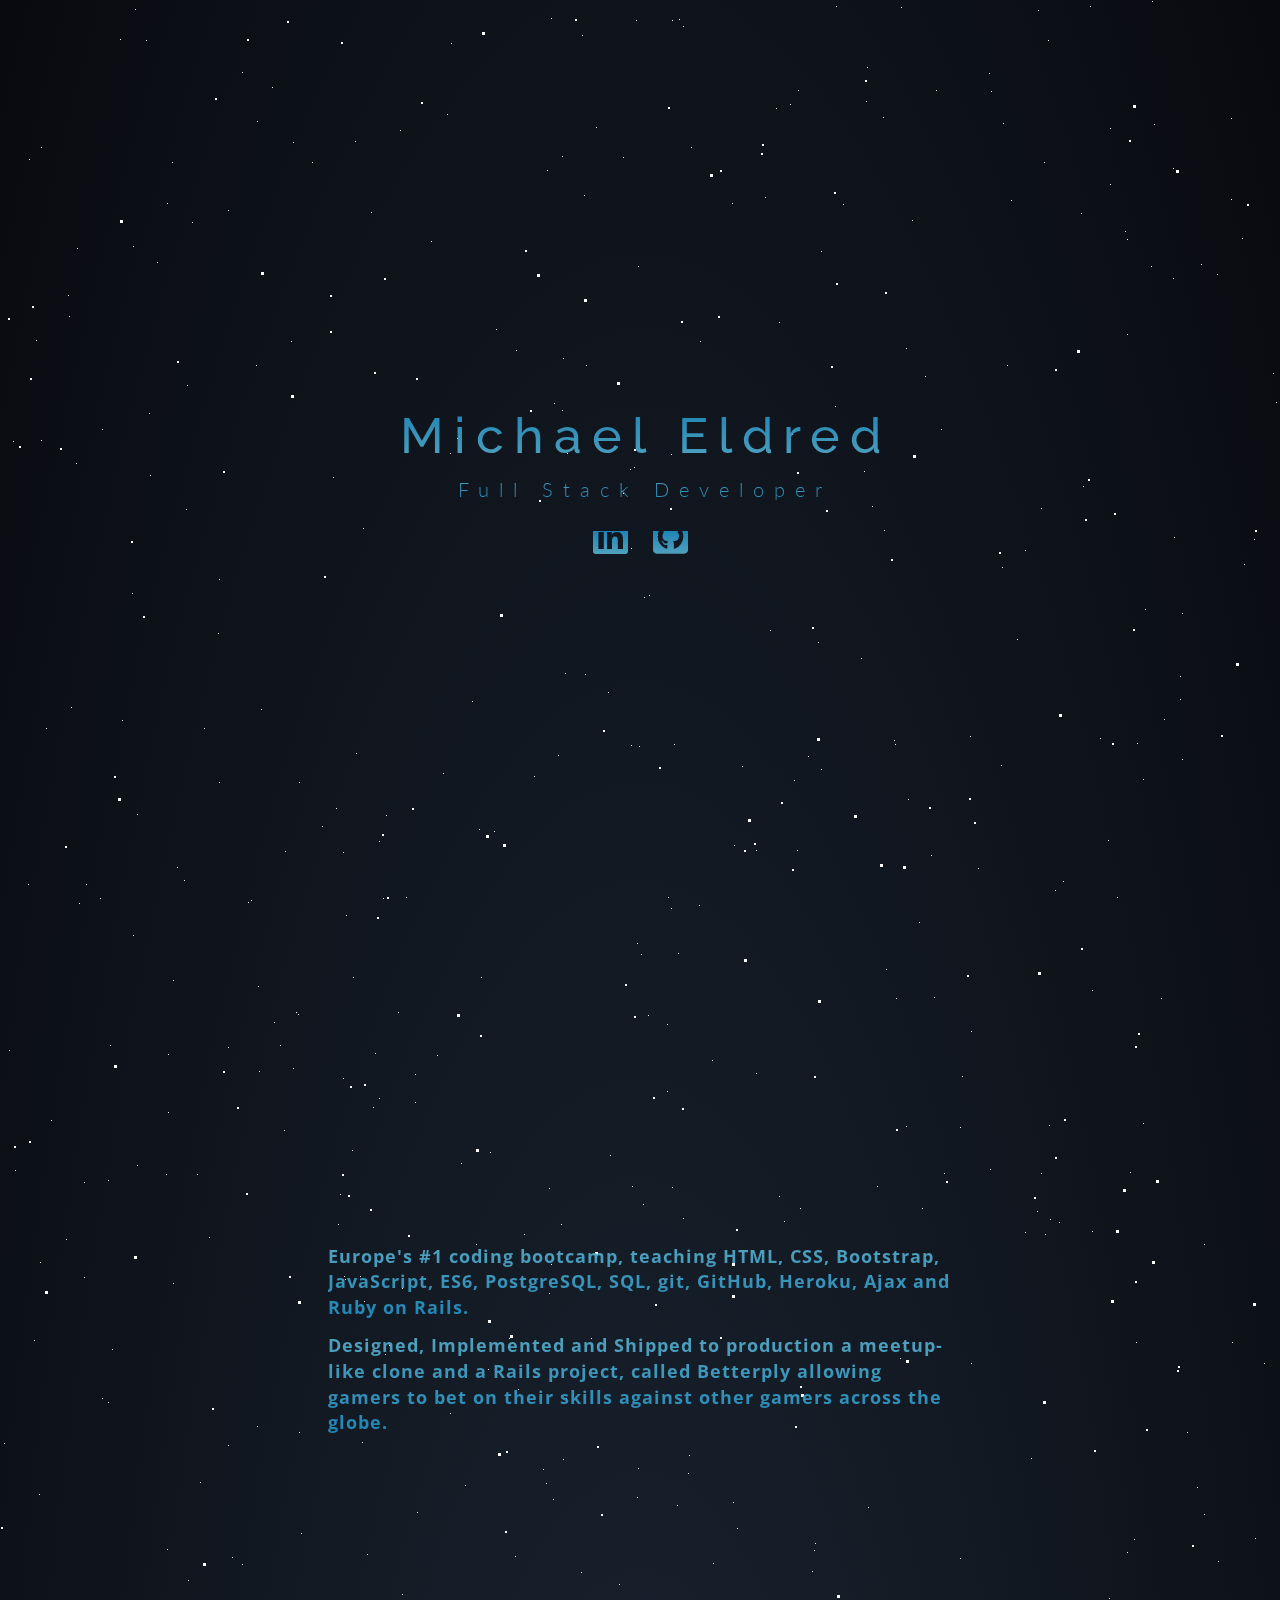
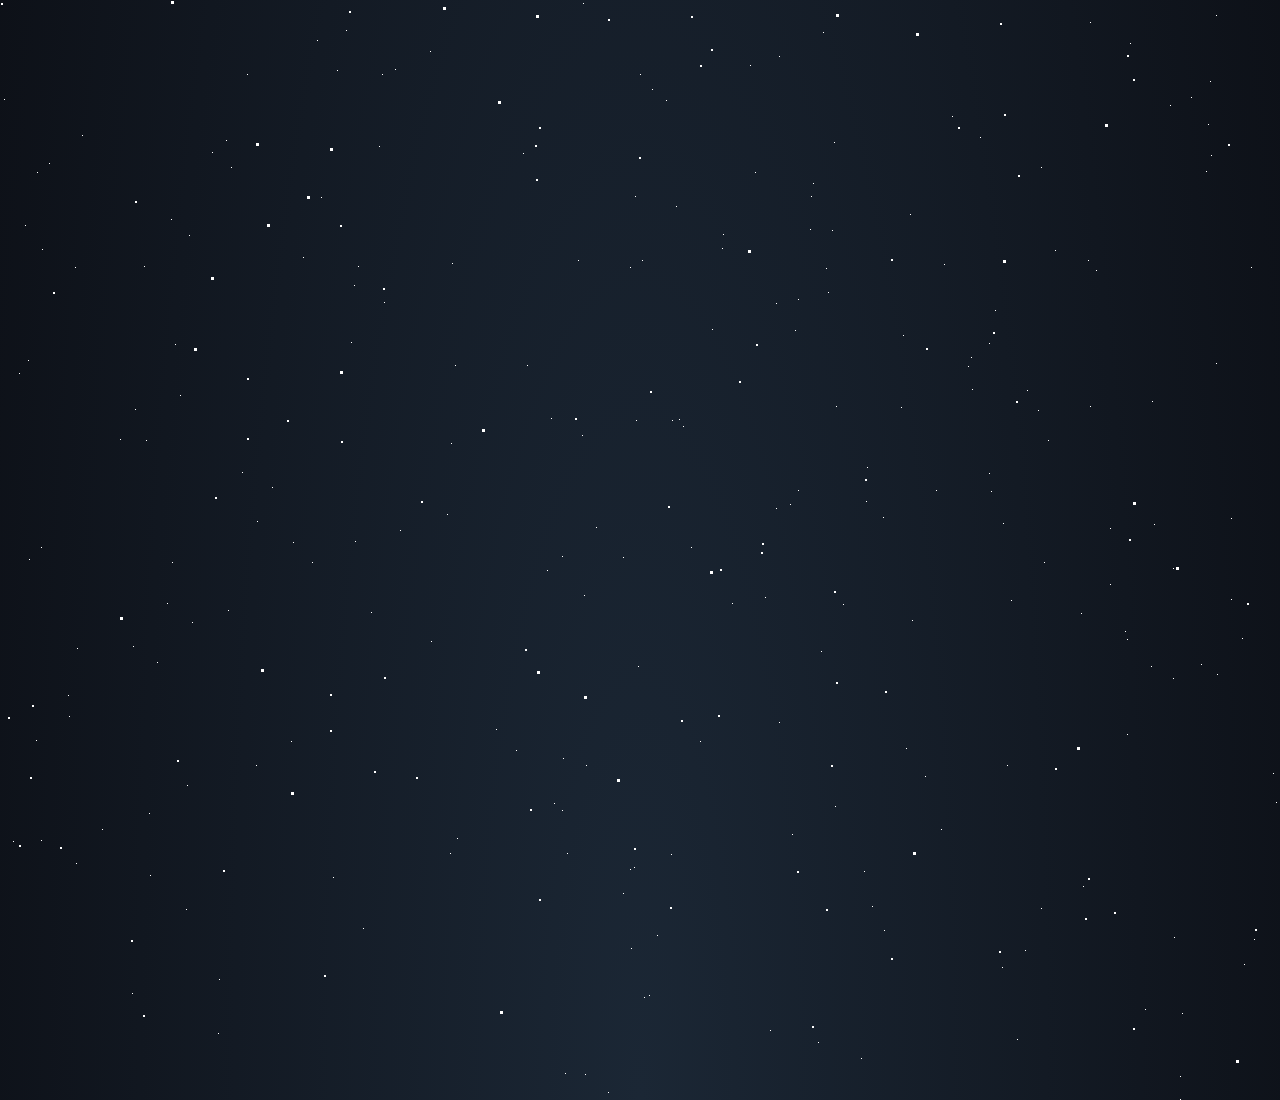
==== commit e8ac9757: "Automated commit at 2019-02-07 12:04:53 UTC by middleman-deploy 2.0.0-alpha" ====
--- a/index.html
+++ b/index.html
@@ -5,11 +5,13 @@
     <meta http-equiv="x-ua-compatible" content="ie=edge">
     <meta name="viewport"
           content="width=device-width, initial-scale=1, shrink-to-fit=no">
-    <link rel="stylesheet" href="https://use.fontawesome.com/releases/v5.5.0/css/all.css" integrity="sha384-B4dIYHKNBt8Bc12p+WXckhzcICo0wtJAoU8YZTY5qE0Id1GSseTk6S+L3BlXeVIU" crossorigin="anonymous">
+    <link rel="stylesheet" href="https://use.fontawesome.com/releases/v5.6.1/css/all.css" integrity="sha384-gfdkjb5BdAXd+lj+gudLWI+BXq4IuLW5IT+brZEZsLFm++aCMlF1V92rMkPaX4PP" crossorigin="anonymous">
+
+
 
 
     <!-- Use the title from a page's frontmatter if it has one -->
-    <title>Middleman</title>
+    <title>Michael Eldred</title>
   </head>
   <body>
     <link href='https://fonts.googleapis.com/css?family=Lato:300,400,700' rel='stylesheet' type='text/css'>
@@ -17,36 +19,41 @@
 <div id='stars2'></div>
 <div id='stars3'></div>
 <div class="container">
-  <div class="card-carousel">
-    <div class="my-card lewagon">
-      <div class="header">
-        <p>Le Wagon</p>
-        <img src="https://lewagon.github.io/ui-components/images/lewagon.png" alt="" class="logo">
-      </div>
-      <div class="website">
-        <a href="https://www.lewagon.com/">www.LeWagon.com</a>
-      </div>
-      <div class="body">
-        <p>Europe's #1 coding bootcamp, teaching HTML, CSS, Bootstrap, JavaScript, ES6, PostgreSQL, SQL, git, GitHub, Heroku, Ajax and Ruby on Rails.</p>
-        <p>Designed, Implemented and Shipped to production a meetup-like clone and a Rails project, called Betterply allowing gamers to bet on their skills against other gamers across the globe.</p>
+  <div id='title'>
+    <div class="image">
+      <img src="https://i.imgur.com/OtNK1WQ.jpg" alt="">
+    </div>
+    <div class="text">
+      <h3>Michael Eldred</h3>
+      <p>Full Stack Developer</p>
+      <div class="social-media">
+        <a href="https://github.com/W5rd1"><i class="fab fa-linkedin"></i></a>
+        <a href="https://www.linkedin.com/in/michaeleldred/"><i class="fab fa-github-square"></i></a>
       </div>
     </div>
-    <div class="my-card"></div>
-    <div class="my-card"></div>
+  </div>
+</div>
+<div class="container">
+  <div class="header">
+    <img src="https://www.mindspace.me/pl/wp-content/uploads/sites/2/2017/03/white_logo_red_font.png" alt="">
+  </div>
+  <div class="middle">
+      <p>Europe's #1 coding bootcamp, teaching HTML, CSS, Bootstrap, JavaScript, ES6, PostgreSQL, SQL, git, GitHub, Heroku, Ajax and Ruby on Rails.</p>
+      <p>Designed, Implemented and Shipped to production a meetup-like clone and a Rails project, called Betterply allowing gamers to bet on their skills against other gamers across the globe.</p>
+  </div>
+  <div class="bottom">
+    <img src="https://upload.wikimedia.org/wikipedia/commons/thumb/9/99/Unofficial_JavaScript_logo_2.svg/1200px-Unofficial_JavaScript_logo_2.svg.png" alt="">
+    <img src="http://jetrockets.ru/assets/packs/packs/images/services/ruby-0ea7fa18e05c523467e8650a3e94b89a.png" alt="">
+    <img src="https://upload.wikimedia.org/wikipedia/commons/thumb/6/62/Ruby_On_Rails_Logo.svg/2000px-Ruby_On_Rails_Logo.svg.png" alt="">
+    <img src="https://upload.wikimedia.org/wikipedia/commons/thumb/d/d5/CSS3_logo_and_wordmark.svg/2000px-CSS3_logo_and_wordmark.svg.png" alt="">
+    <img src="https://upload.wikimedia.org/wikipedia/commons/thumb/6/61/HTML5_logo_and_wordmark.svg/2000px-HTML5_logo_and_wordmark.svg.png" alt="">
+    <img src="https://logonoid.com/images/postgresql-logo.png" alt="">
   </div>
 
-<div id='title'>
-  <h3>Michael Eldred</h3>
-  <p>Full-Stack Developer</p>
-  <div class="social-media">
-    <a href="https://github.com/W5rd1"><i class="fab fa-linkedin"></i></a>
-    <a href="https://www.linkedin.com/in/michaeleldred/"><i class="fab fa-github-square"></i></a>
-  </div>
-</div>
 </div>
 
-    <link href="stylesheets/application-a63b8bce.css" rel="stylesheet" />
-    <script src="javascripts/application-600f4d1e.js"></script>
+    <link href="stylesheets/application-619cbed6.css" rel="stylesheet" />
+    <script src="javascripts/application-c2b284c4.js"></script>
   </body>
 <script src="https://code.jquery.com/jquery-3.3.1.min.js"
         integrity="sha384-tsQFqpEReu7ZLhBV2VZlAu7zcOV+rXbYlF2cqB8txI/8aZajjp4Bqd+V6D5IgvKT"
--- a/stylesheets/application-619cbed6.css
+++ b/stylesheets/application-619cbed6.css
@@ -0,0 +1,8 @@
+@import url("https://fonts.googleapis.com/css?family=Open+Sans:400,300,700|Raleway:400,100,300,700,500");/*!
+ * Bootstrap v3.3.7 (http://getbootstrap.com)
+ * Copyright 2011-2016 Twitter, Inc.
+ * Licensed under MIT (https://github.com/twbs/bootstrap/blob/master/LICENSE)
+ *//*! normalize.css v3.0.3 | MIT License | github.com/necolas/normalize.css */html{font-family:sans-serif;-ms-text-size-adjust:100%;-webkit-text-size-adjust:100%}body{margin:0}article,aside,details,figcaption,figure,footer,header,hgroup,main,menu,nav,section,summary{display:block}audio,canvas,progress,video{display:inline-block;vertical-align:baseline}audio:not([controls]){display:none;height:0}[hidden],template{display:none}a{background-color:transparent}a:active,a:hover{outline:0}abbr[title]{border-bottom:1px dotted}b,strong{font-weight:bold}dfn{font-style:italic}h1{font-size:2em;margin:0.67em 0}mark{background:#ff0;color:#000}small{font-size:80%}sub,sup{font-size:75%;line-height:0;position:relative;vertical-align:baseline}sup{top:-0.5em}sub{bottom:-0.25em}img{border:0}svg:not(:root){overflow:hidden}figure{margin:1em 40px}hr{-webkit-box-sizing:content-box;box-sizing:content-box;height:0}pre{overflow:auto}code,kbd,pre,samp{font-family:monospace, monospace;font-size:1em}button,input,optgroup,select,textarea{color:inherit;font:inherit;margin:0}button{overflow:visible}button,select{text-transform:none}button,html input[type="button"],input[type="reset"],input[type="submit"]{-webkit-appearance:button;cursor:pointer}button[disabled],html input[disabled]{cursor:default}button::-moz-focus-inner,input::-moz-focus-inner{border:0;padding:0}input{line-height:normal}input[type="checkbox"],input[type="radio"]{-webkit-box-sizing:border-box;box-sizing:border-box;padding:0}input[type="number"]::-webkit-inner-spin-button,input[type="number"]::-webkit-outer-spin-button{height:auto}input[type="search"]{-webkit-appearance:textfield;-webkit-box-sizing:content-box;box-sizing:content-box}input[type="search"]::-webkit-search-cancel-button,input[type="search"]::-webkit-search-decoration{-webkit-appearance:none}fieldset{border:1px solid #c0c0c0;margin:0 2px;padding:0.35em 0.625em 0.75em}legend{border:0;padding:0}textarea{overflow:auto}optgroup{font-weight:bold}table{border-collapse:collapse;border-spacing:0}td,th{padding:0}/*! Source: https://github.com/h5bp/html5-boilerplate/blob/master/src/css/main.css */@media print{*,*:before,*:after{background:transparent !important;color:#000 !important;-webkit-box-shadow:none !important;box-shadow:none !important;text-shadow:none !important}a,a:visited{text-decoration:underline}a[href]:after{content:" (" attr(href) ")"}abbr[title]:after{content:" (" attr(title) ")"}a[href^="#"]:after,a[href^="javascript:"]:after{content:""}pre,blockquote{border:1px solid #999;page-break-inside:avoid}thead{display:table-header-group}tr,img{page-break-inside:avoid}img{max-width:100% !important}p,h2,h3{orphans:3;widows:3}h2,h3{page-break-after:avoid}.navbar{display:none}.btn>.caret,.dropup>.btn>.caret{border-top-color:#000 !important}.label{border:1px solid #000}.table{border-collapse:collapse !important}.table td,.table th{background-color:#fff !important}.table-bordered th,.table-bordered td{border:1px solid #ddd !important}}@font-face{font-family:'Glyphicons Halflings';src:url("../assets/bootstrap/glyphicons-halflings-regular-86b6f62b.eot");src:url("../assets/bootstrap/glyphicons-halflings-regular-86b6f62b.eot?#iefix") format("embedded-opentype"),url("../assets/bootstrap/glyphicons-halflings-regular-ca35b697.woff2") format("woff2"),url("../assets/bootstrap/glyphicons-halflings-regular-278e49a8.woff") format("woff"),url("../assets/bootstrap/glyphicons-halflings-regular-44bc1850.ttf") format("truetype"),url("../assets/bootstrap/glyphicons-halflings-regular-de51a849.svg#glyphicons_halflingsregular") format("svg")}.glyphicon{position:relative;top:1px;display:inline-block;font-family:'Glyphicons Halflings';font-style:normal;font-weight:normal;line-height:1;-webkit-font-smoothing:antialiased;-moz-osx-font-smoothing:grayscale}.glyphicon-asterisk:before{content:"\002a"}.glyphicon-plus:before{content:"\002b"}.glyphicon-euro:before,.glyphicon-eur:before{content:"\20ac"}.glyphicon-minus:before{content:"\2212"}.glyphicon-cloud:before{content:"\2601"}.glyphicon-envelope:before{content:"\2709"}.glyphicon-pencil:before{content:"\270f"}.glyphicon-glass:before{content:"\e001"}.glyphicon-music:before{content:"\e002"}.glyphicon-search:before{content:"\e003"}.glyphicon-heart:before{content:"\e005"}.glyphicon-star:before{content:"\e006"}.glyphicon-star-empty:before{content:"\e007"}.glyphicon-user:before{content:"\e008"}.glyphicon-film:before{content:"\e009"}.glyphicon-th-large:before{content:"\e010"}.glyphicon-th:before{content:"\e011"}.glyphicon-th-list:before{content:"\e012"}.glyphicon-ok:before{content:"\e013"}.glyphicon-remove:before{content:"\e014"}.glyphicon-zoom-in:before{content:"\e015"}.glyphicon-zoom-out:before{content:"\e016"}.glyphicon-off:before{content:"\e017"}.glyphicon-signal:before{content:"\e018"}.glyphicon-cog:before{content:"\e019"}.glyphicon-trash:before{content:"\e020"}.glyphicon-home:before{content:"\e021"}.glyphicon-file:before{content:"\e022"}.glyphicon-time:before{content:"\e023"}.glyphicon-road:before{content:"\e024"}.glyphicon-download-alt:before{content:"\e025"}.glyphicon-download:before{content:"\e026"}.glyphicon-upload:before{content:"\e027"}.glyphicon-inbox:before{content:"\e028"}.glyphicon-play-circle:before{content:"\e029"}.glyphicon-repeat:before{content:"\e030"}.glyphicon-refresh:before{content:"\e031"}.glyphicon-list-alt:before{content:"\e032"}.glyphicon-lock:before{content:"\e033"}.glyphicon-flag:before{content:"\e034"}.glyphicon-headphones:before{content:"\e035"}.glyphicon-volume-off:before{content:"\e036"}.glyphicon-volume-down:before{content:"\e037"}.glyphicon-volume-up:before{content:"\e038"}.glyphicon-qrcode:before{content:"\e039"}.glyphicon-barcode:before{content:"\e040"}.glyphicon-tag:before{content:"\e041"}.glyphicon-tags:before{content:"\e042"}.glyphicon-book:before{content:"\e043"}.glyphicon-bookmark:before{content:"\e044"}.glyphicon-print:before{content:"\e045"}.glyphicon-camera:before{content:"\e046"}.glyphicon-font:before{content:"\e047"}.glyphicon-bold:before{content:"\e048"}.glyphicon-italic:before{content:"\e049"}.glyphicon-text-height:before{content:"\e050"}.glyphicon-text-width:before{content:"\e051"}.glyphicon-align-left:before{content:"\e052"}.glyphicon-align-center:before{content:"\e053"}.glyphicon-align-right:before{content:"\e054"}.glyphicon-align-justify:before{content:"\e055"}.glyphicon-list:before{content:"\e056"}.glyphicon-indent-left:before{content:"\e057"}.glyphicon-indent-right:before{content:"\e058"}.glyphicon-facetime-video:before{content:"\e059"}.glyphicon-picture:before{content:"\e060"}.glyphicon-map-marker:before{content:"\e062"}.glyphicon-adjust:before{content:"\e063"}.glyphicon-tint:before{content:"\e064"}.glyphicon-edit:before{content:"\e065"}.glyphicon-share:before{content:"\e066"}.glyphicon-check:before{content:"\e067"}.glyphicon-move:before{content:"\e068"}.glyphicon-step-backward:before{content:"\e069"}.glyphicon-fast-backward:before{content:"\e070"}.glyphicon-backward:before{content:"\e071"}.glyphicon-play:before{content:"\e072"}.glyphicon-pause:before{content:"\e073"}.glyphicon-stop:before{content:"\e074"}.glyphicon-forward:before{content:"\e075"}.glyphicon-fast-forward:before{content:"\e076"}.glyphicon-step-forward:before{content:"\e077"}.glyphicon-eject:before{content:"\e078"}.glyphicon-chevron-left:before{content:"\e079"}.glyphicon-chevron-right:before{content:"\e080"}.glyphicon-plus-sign:before{content:"\e081"}.glyphicon-minus-sign:before{content:"\e082"}.glyphicon-remove-sign:before{content:"\e083"}.glyphicon-ok-sign:before{content:"\e084"}.glyphicon-question-sign:before{content:"\e085"}.glyphicon-info-sign:before{content:"\e086"}.glyphicon-screenshot:before{content:"\e087"}.glyphicon-remove-circle:before{content:"\e088"}.glyphicon-ok-circle:before{content:"\e089"}.glyphicon-ban-circle:before{content:"\e090"}.glyphicon-arrow-left:before{content:"\e091"}.glyphicon-arrow-right:before{content:"\e092"}.glyphicon-arrow-up:before{content:"\e093"}.glyphicon-arrow-down:before{content:"\e094"}.glyphicon-share-alt:before{content:"\e095"}.glyphicon-resize-full:before{content:"\e096"}.glyphicon-resize-small:before{content:"\e097"}.glyphicon-exclamation-sign:before{content:"\e101"}.glyphicon-gift:before{content:"\e102"}.glyphicon-leaf:before{content:"\e103"}.glyphicon-fire:before{content:"\e104"}.glyphicon-eye-open:before{content:"\e105"}.glyphicon-eye-close:before{content:"\e106"}.glyphicon-warning-sign:before{content:"\e107"}.glyphicon-plane:before{content:"\e108"}.glyphicon-calendar:before{content:"\e109"}.glyphicon-random:before{content:"\e110"}.glyphicon-comment:before{content:"\e111"}.glyphicon-magnet:before{content:"\e112"}.glyphicon-chevron-up:before{content:"\e113"}.glyphicon-chevron-down:before{content:"\e114"}.glyphicon-retweet:before{content:"\e115"}.glyphicon-shopping-cart:before{content:"\e116"}.glyphicon-folder-close:before{content:"\e117"}.glyphicon-folder-open:before{content:"\e118"}.glyphicon-resize-vertical:before{content:"\e119"}.glyphicon-resize-horizontal:before{content:"\e120"}.glyphicon-hdd:before{content:"\e121"}.glyphicon-bullhorn:before{content:"\e122"}.glyphicon-bell:before{content:"\e123"}.glyphicon-certificate:before{content:"\e124"}.glyphicon-thumbs-up:before{content:"\e125"}.glyphicon-thumbs-down:before{content:"\e126"}.glyphicon-hand-right:before{content:"\e127"}.glyphicon-hand-left:before{content:"\e128"}.glyphicon-hand-up:before{content:"\e129"}.glyphicon-hand-down:before{content:"\e130"}.glyphicon-circle-arrow-right:before{content:"\e131"}.glyphicon-circle-arrow-left:before{content:"\e132"}.glyphicon-circle-arrow-up:before{content:"\e133"}.glyphicon-circle-arrow-down:before{content:"\e134"}.glyphicon-globe:before{content:"\e135"}.glyphicon-wrench:before{content:"\e136"}.glyphicon-tasks:before{content:"\e137"}.glyphicon-filter:before{content:"\e138"}.glyphicon-briefcase:before{content:"\e139"}.glyphicon-fullscreen:before{content:"\e140"}.glyphicon-dashboard:before{content:"\e141"}.glyphicon-paperclip:before{content:"\e142"}.glyphicon-heart-empty:before{content:"\e143"}.glyphicon-link:before{content:"\e144"}.glyphicon-phone:before{content:"\e145"}.glyphicon-pushpin:before{content:"\e146"}.glyphicon-usd:before{content:"\e148"}.glyphicon-gbp:before{content:"\e149"}.glyphicon-sort:before{content:"\e150"}.glyphicon-sort-by-alphabet:before{content:"\e151"}.glyphicon-sort-by-alphabet-alt:before{content:"\e152"}.glyphicon-sort-by-order:before{content:"\e153"}.glyphicon-sort-by-order-alt:before{content:"\e154"}.glyphicon-sort-by-attributes:before{content:"\e155"}.glyphicon-sort-by-attributes-alt:before{content:"\e156"}.glyphicon-unchecked:before{content:"\e157"}.glyphicon-expand:before{content:"\e158"}.glyphicon-collapse-down:before{content:"\e159"}.glyphicon-collapse-up:before{content:"\e160"}.glyphicon-log-in:before{content:"\e161"}.glyphicon-flash:before{content:"\e162"}.glyphicon-log-out:before{content:"\e163"}.glyphicon-new-window:before{content:"\e164"}.glyphicon-record:before{content:"\e165"}.glyphicon-save:before{content:"\e166"}.glyphicon-open:before{content:"\e167"}.glyphicon-saved:before{content:"\e168"}.glyphicon-import:before{content:"\e169"}.glyphicon-export:before{content:"\e170"}.glyphicon-send:before{content:"\e171"}.glyphicon-floppy-disk:before{content:"\e172"}.glyphicon-floppy-saved:before{content:"\e173"}.glyphicon-floppy-remove:before{content:"\e174"}.glyphicon-floppy-save:before{content:"\e175"}.glyphicon-floppy-open:before{content:"\e176"}.glyphicon-credit-card:before{content:"\e177"}.glyphicon-transfer:before{content:"\e178"}.glyphicon-cutlery:before{content:"\e179"}.glyphicon-header:before{content:"\e180"}.glyphicon-compressed:before{content:"\e181"}.glyphicon-earphone:before{content:"\e182"}.glyphicon-phone-alt:before{content:"\e183"}.glyphicon-tower:before{content:"\e184"}.glyphicon-stats:before{content:"\e185"}.glyphicon-sd-video:before{content:"\e186"}.glyphicon-hd-video:before{content:"\e187"}.glyphicon-subtitles:before{content:"\e188"}.glyphicon-sound-stereo:before{content:"\e189"}.glyphicon-sound-dolby:before{content:"\e190"}.glyphicon-sound-5-1:before{content:"\e191"}.glyphicon-sound-6-1:before{content:"\e192"}.glyphicon-sound-7-1:before{content:"\e193"}.glyphicon-copyright-mark:before{content:"\e194"}.glyphicon-registration-mark:before{content:"\e195"}.glyphicon-cloud-download:before{content:"\e197"}.glyphicon-cloud-upload:before{content:"\e198"}.glyphicon-tree-conifer:before{content:"\e199"}.glyphicon-tree-deciduous:before{content:"\e200"}.glyphicon-cd:before{content:"\e201"}.glyphicon-save-file:before{content:"\e202"}.glyphicon-open-file:before{content:"\e203"}.glyphicon-level-up:before{content:"\e204"}.glyphicon-copy:before{content:"\e205"}.glyphicon-paste:before{content:"\e206"}.glyphicon-alert:before{content:"\e209"}.glyphicon-equalizer:before{content:"\e210"}.glyphicon-king:before{content:"\e211"}.glyphicon-queen:before{content:"\e212"}.glyphicon-pawn:before{content:"\e213"}.glyphicon-bishop:before{content:"\e214"}.glyphicon-knight:before{content:"\e215"}.glyphicon-baby-formula:before{content:"\e216"}.glyphicon-tent:before{content:"\26fa"}.glyphicon-blackboard:before{content:"\e218"}.glyphicon-bed:before{content:"\e219"}.glyphicon-apple:before{content:"\f8ff"}.glyphicon-erase:before{content:"\e221"}.glyphicon-hourglass:before{content:"\231b"}.glyphicon-lamp:before{content:"\e223"}.glyphicon-duplicate:before{content:"\e224"}.glyphicon-piggy-bank:before{content:"\e225"}.glyphicon-scissors:before{content:"\e226"}.glyphicon-bitcoin:before{content:"\e227"}.glyphicon-btc:before{content:"\e227"}.glyphicon-xbt:before{content:"\e227"}.glyphicon-yen:before{content:"\00a5"}.glyphicon-jpy:before{content:"\00a5"}.glyphicon-ruble:before{content:"\20bd"}.glyphicon-rub:before{content:"\20bd"}.glyphicon-scale:before{content:"\e230"}.glyphicon-ice-lolly:before{content:"\e231"}.glyphicon-ice-lolly-tasted:before{content:"\e232"}.glyphicon-education:before{content:"\e233"}.glyphicon-option-horizontal:before{content:"\e234"}.glyphicon-option-vertical:before{content:"\e235"}.glyphicon-menu-hamburger:before{content:"\e236"}.glyphicon-modal-window:before{content:"\e237"}.glyphicon-oil:before{content:"\e238"}.glyphicon-grain:before{content:"\e239"}.glyphicon-sunglasses:before{content:"\e240"}.glyphicon-text-size:before{content:"\e241"}.glyphicon-text-color:before{content:"\e242"}.glyphicon-text-background:before{content:"\e243"}.glyphicon-object-align-top:before{content:"\e244"}.glyphicon-object-align-bottom:before{content:"\e245"}.glyphicon-object-align-horizontal:before{content:"\e246"}.glyphicon-object-align-left:before{content:"\e247"}.glyphicon-object-align-vertical:before{content:"\e248"}.glyphicon-object-align-right:before{content:"\e249"}.glyphicon-triangle-right:before{content:"\e250"}.glyphicon-triangle-left:before{content:"\e251"}.glyphicon-triangle-bottom:before{content:"\e252"}.glyphicon-triangle-top:before{content:"\e253"}.glyphicon-console:before{content:"\e254"}.glyphicon-superscript:before{content:"\e255"}.glyphicon-subscript:before{content:"\e256"}.glyphicon-menu-left:before{content:"\e257"}.glyphicon-menu-right:before{content:"\e258"}.glyphicon-menu-down:before{content:"\e259"}.glyphicon-menu-up:before{content:"\e260"}*{-webkit-box-sizing:border-box;box-sizing:border-box}*:before,*:after{-webkit-box-sizing:border-box;box-sizing:border-box}html{font-size:10px;-webkit-tap-highlight-color:transparent}body{font-family:"Open Sans", "Helvetica", "sans-serif";font-size:18px;line-height:1.42857143;color:#333333;background-color:#F4F4F4}input,button,select,textarea{font-family:inherit;font-size:inherit;line-height:inherit}a{color:#469AE0;text-decoration:none}a:hover,a:focus{color:#1f74ba;text-decoration:underline}a:focus{outline:5px auto -webkit-focus-ring-color;outline-offset:-2px}figure{margin:0}img{vertical-align:middle}.img-responsive{display:block;max-width:100%;height:auto}.img-rounded{border-radius:2px}.img-thumbnail{padding:4px;line-height:1.42857143;background-color:#F4F4F4;border:1px solid #ddd;border-radius:2px;-webkit-transition:all 0.2s ease-in-out;transition:all 0.2s ease-in-out;display:inline-block;max-width:100%;height:auto}.img-circle{border-radius:50%}hr{margin-top:25px;margin-bottom:25px;border:0;border-top:1px solid #eeeeee}.sr-only{position:absolute;width:1px;height:1px;margin:-1px;padding:0;overflow:hidden;clip:rect(0, 0, 0, 0);border:0}.sr-only-focusable:active,.sr-only-focusable:focus{position:static;width:auto;height:auto;margin:0;overflow:visible;clip:auto}[role="button"]{cursor:pointer}h1,h2,h3,h4,h5,h6,.h1,.h2,.h3,.h4,.h5,.h6{font-family:"Raleway", "Helvetica", "sans-serif";font-weight:500;line-height:1.1;color:inherit}h1 small,h1 .small,h2 small,h2 .small,h3 small,h3 .small,h4 small,h4 .small,h5 small,h5 .small,h6 small,h6 .small,.h1 small,.h1 .small,.h2 small,.h2 .small,.h3 small,.h3 .small,.h4 small,.h4 .small,.h5 small,.h5 .small,.h6 small,.h6 .small{font-weight:normal;line-height:1;color:#777777}h1,.h1,h2,.h2,h3,.h3{margin-top:25px;margin-bottom:12.5px}h1 small,h1 .small,.h1 small,.h1 .small,h2 small,h2 .small,.h2 small,.h2 .small,h3 small,h3 .small,.h3 small,.h3 .small{font-size:65%}h4,.h4,h5,.h5,h6,.h6{margin-top:12.5px;margin-bottom:12.5px}h4 small,h4 .small,.h4 small,.h4 .small,h5 small,h5 .small,.h5 small,.h5 .small,h6 small,h6 .small,.h6 small,.h6 .small{font-size:75%}h1,.h1{font-size:46px}h2,.h2{font-size:38px}h3,.h3{font-size:31px}h4,.h4{font-size:23px}h5,.h5{font-size:18px}h6,.h6{font-size:16px}p{margin:0 0 12.5px}.lead{margin-bottom:25px;font-size:20px;font-weight:300;line-height:1.4}@media (min-width: 768px){.lead{font-size:27px}}small,.small{font-size:88%}mark,.mark{background-color:#fcf8e3;padding:.2em}.text-left{text-align:left}.text-right{text-align:right}.text-center{text-align:center}.text-justify{text-align:justify}.text-nowrap{white-space:nowrap}.text-lowercase{text-transform:lowercase}.text-uppercase,.initialism{text-transform:uppercase}.text-capitalize{text-transform:capitalize}.text-muted{color:#777777}.text-primary{color:#469AE0}a.text-primary:hover,a.text-primary:focus{color:#2381d0}.text-success{color:#3c763d}a.text-success:hover,a.text-success:focus{color:#2b542c}.text-info{color:#31708f}a.text-info:hover,a.text-info:focus{color:#245269}.text-warning{color:#8a6d3b}a.text-warning:hover,a.text-warning:focus{color:#66512c}.text-danger{color:#a94442}a.text-danger:hover,a.text-danger:focus{color:#843534}.bg-primary{color:#fff}.bg-primary{background-color:#469AE0}a.bg-primary:hover,a.bg-primary:focus{background-color:#2381d0}.bg-success{background-color:#dff0d8}a.bg-success:hover,a.bg-success:focus{background-color:#c1e2b3}.bg-info{background-color:#d9edf7}a.bg-info:hover,a.bg-info:focus{background-color:#afd9ee}.bg-warning{background-color:#fcf8e3}a.bg-warning:hover,a.bg-warning:focus{background-color:#f7ecb5}.bg-danger{background-color:#f2dede}a.bg-danger:hover,a.bg-danger:focus{background-color:#e4b9b9}.page-header{padding-bottom:11.5px;margin:50px 0 25px;border-bottom:1px solid #eeeeee}ul,ol{margin-top:0;margin-bottom:12.5px}ul ul,ul ol,ol ul,ol ol{margin-bottom:0}.list-unstyled{padding-left:0;list-style:none}.list-inline{padding-left:0;list-style:none;margin-left:-5px}.list-inline>li{display:inline-block;padding-left:5px;padding-right:5px}dl{margin-top:0;margin-bottom:25px}dt,dd{line-height:1.42857143}dt{font-weight:bold}dd{margin-left:0}.dl-horizontal dd:before,.dl-horizontal dd:after{content:" ";display:table}.dl-horizontal dd:after{clear:both}@media (min-width: 768px){.dl-horizontal dt{float:left;width:160px;clear:left;text-align:right;overflow:hidden;text-overflow:ellipsis;white-space:nowrap}.dl-horizontal dd{margin-left:180px}}abbr[title],abbr[data-original-title]{cursor:help;border-bottom:1px dotted #777777}.initialism{font-size:90%}blockquote{padding:12.5px 25px;margin:0 0 25px;font-size:22.5px;border-left:5px solid #eeeeee}blockquote p:last-child,blockquote ul:last-child,blockquote ol:last-child{margin-bottom:0}blockquote footer,blockquote small,blockquote .small{display:block;font-size:80%;line-height:1.42857143;color:#777777}blockquote footer:before,blockquote small:before,blockquote .small:before{content:'\2014 \00A0'}.blockquote-reverse,blockquote.pull-right{padding-right:15px;padding-left:0;border-right:5px solid #eeeeee;border-left:0;text-align:right}.blockquote-reverse footer:before,.blockquote-reverse small:before,.blockquote-reverse .small:before,blockquote.pull-right footer:before,blockquote.pull-right small:before,blockquote.pull-right .small:before{content:''}.blockquote-reverse footer:after,.blockquote-reverse small:after,.blockquote-reverse .small:after,blockquote.pull-right footer:after,blockquote.pull-right small:after,blockquote.pull-right .small:after{content:'\00A0 \2014'}address{margin-bottom:25px;font-style:normal;line-height:1.42857143}code,kbd,pre,samp{font-family:Menlo, Monaco, Consolas, "Courier New", monospace}code{padding:2px 4px;font-size:90%;color:#c7254e;background-color:#f9f2f4;border-radius:2px}kbd{padding:2px 4px;font-size:90%;color:#fff;background-color:#333;border-radius:2px;-webkit-box-shadow:inset 0 -1px 0 rgba(0,0,0,0.25);box-shadow:inset 0 -1px 0 rgba(0,0,0,0.25)}kbd kbd{padding:0;font-size:100%;font-weight:bold;-webkit-box-shadow:none;box-shadow:none}pre{display:block;padding:12px;margin:0 0 12.5px;font-size:17px;line-height:1.42857143;word-break:break-all;word-wrap:break-word;color:#333333;background-color:#f5f5f5;border:1px solid #ccc;border-radius:2px}pre code{padding:0;font-size:inherit;color:inherit;white-space:pre-wrap;background-color:transparent;border-radius:0}.pre-scrollable{max-height:340px;overflow-y:scroll}.container{margin-right:auto;margin-left:auto;padding-left:15px;padding-right:15px}.container:before,.container:after{content:" ";display:table}.container:after{clear:both}@media (min-width: 768px){.container{width:750px}}@media (min-width: 992px){.container{width:970px}}@media (min-width: 1200px){.container{width:1170px}}.container-fluid{margin-right:auto;margin-left:auto;padding-left:15px;padding-right:15px}.container-fluid:before,.container-fluid:after{content:" ";display:table}.container-fluid:after{clear:both}.row{margin-left:-15px;margin-right:-15px}.row:before,.row:after{content:" ";display:table}.row:after{clear:both}.col-xs-1,.col-sm-1,.col-md-1,.col-lg-1,.col-xs-2,.col-sm-2,.col-md-2,.col-lg-2,.col-xs-3,.col-sm-3,.col-md-3,.col-lg-3,.col-xs-4,.col-sm-4,.col-md-4,.col-lg-4,.col-xs-5,.col-sm-5,.col-md-5,.col-lg-5,.col-xs-6,.col-sm-6,.col-md-6,.col-lg-6,.col-xs-7,.col-sm-7,.col-md-7,.col-lg-7,.col-xs-8,.col-sm-8,.col-md-8,.col-lg-8,.col-xs-9,.col-sm-9,.col-md-9,.col-lg-9,.col-xs-10,.col-sm-10,.col-md-10,.col-lg-10,.col-xs-11,.col-sm-11,.col-md-11,.col-lg-11,.col-xs-12,.col-sm-12,.col-md-12,.col-lg-12{position:relative;min-height:1px;padding-left:15px;padding-right:15px}.col-xs-1,.col-xs-2,.col-xs-3,.col-xs-4,.col-xs-5,.col-xs-6,.col-xs-7,.col-xs-8,.col-xs-9,.col-xs-10,.col-xs-11,.col-xs-12{float:left}.col-xs-1{width:8.33333333%}.col-xs-2{width:16.66666667%}.col-xs-3{width:25%}.col-xs-4{width:33.33333333%}.col-xs-5{width:41.66666667%}.col-xs-6{width:50%}.col-xs-7{width:58.33333333%}.col-xs-8{width:66.66666667%}.col-xs-9{width:75%}.col-xs-10{width:83.33333333%}.col-xs-11{width:91.66666667%}.col-xs-12{width:100%}.col-xs-pull-0{right:auto}.col-xs-pull-1{right:8.33333333%}.col-xs-pull-2{right:16.66666667%}.col-xs-pull-3{right:25%}.col-xs-pull-4{right:33.33333333%}.col-xs-pull-5{right:41.66666667%}.col-xs-pull-6{right:50%}.col-xs-pull-7{right:58.33333333%}.col-xs-pull-8{right:66.66666667%}.col-xs-pull-9{right:75%}.col-xs-pull-10{right:83.33333333%}.col-xs-pull-11{right:91.66666667%}.col-xs-pull-12{right:100%}.col-xs-push-0{left:auto}.col-xs-push-1{left:8.33333333%}.col-xs-push-2{left:16.66666667%}.col-xs-push-3{left:25%}.col-xs-push-4{left:33.33333333%}.col-xs-push-5{left:41.66666667%}.col-xs-push-6{left:50%}.col-xs-push-7{left:58.33333333%}.col-xs-push-8{left:66.66666667%}.col-xs-push-9{left:75%}.col-xs-push-10{left:83.33333333%}.col-xs-push-11{left:91.66666667%}.col-xs-push-12{left:100%}.col-xs-offset-0{margin-left:0%}.col-xs-offset-1{margin-left:8.33333333%}.col-xs-offset-2{margin-left:16.66666667%}.col-xs-offset-3{margin-left:25%}.col-xs-offset-4{margin-left:33.33333333%}.col-xs-offset-5{margin-left:41.66666667%}.col-xs-offset-6{margin-left:50%}.col-xs-offset-7{margin-left:58.33333333%}.col-xs-offset-8{margin-left:66.66666667%}.col-xs-offset-9{margin-left:75%}.col-xs-offset-10{margin-left:83.33333333%}.col-xs-offset-11{margin-left:91.66666667%}.col-xs-offset-12{margin-left:100%}@media (min-width: 768px){.col-sm-1,.col-sm-2,.col-sm-3,.col-sm-4,.col-sm-5,.col-sm-6,.col-sm-7,.col-sm-8,.col-sm-9,.col-sm-10,.col-sm-11,.col-sm-12{float:left}.col-sm-1{width:8.33333333%}.col-sm-2{width:16.66666667%}.col-sm-3{width:25%}.col-sm-4{width:33.33333333%}.col-sm-5{width:41.66666667%}.col-sm-6{width:50%}.col-sm-7{width:58.33333333%}.col-sm-8{width:66.66666667%}.col-sm-9{width:75%}.col-sm-10{width:83.33333333%}.col-sm-11{width:91.66666667%}.col-sm-12{width:100%}.col-sm-pull-0{right:auto}.col-sm-pull-1{right:8.33333333%}.col-sm-pull-2{right:16.66666667%}.col-sm-pull-3{right:25%}.col-sm-pull-4{right:33.33333333%}.col-sm-pull-5{right:41.66666667%}.col-sm-pull-6{right:50%}.col-sm-pull-7{right:58.33333333%}.col-sm-pull-8{right:66.66666667%}.col-sm-pull-9{right:75%}.col-sm-pull-10{right:83.33333333%}.col-sm-pull-11{right:91.66666667%}.col-sm-pull-12{right:100%}.col-sm-push-0{left:auto}.col-sm-push-1{left:8.33333333%}.col-sm-push-2{left:16.66666667%}.col-sm-push-3{left:25%}.col-sm-push-4{left:33.33333333%}.col-sm-push-5{left:41.66666667%}.col-sm-push-6{left:50%}.col-sm-push-7{left:58.33333333%}.col-sm-push-8{left:66.66666667%}.col-sm-push-9{left:75%}.col-sm-push-10{left:83.33333333%}.col-sm-push-11{left:91.66666667%}.col-sm-push-12{left:100%}.col-sm-offset-0{margin-left:0%}.col-sm-offset-1{margin-left:8.33333333%}.col-sm-offset-2{margin-left:16.66666667%}.col-sm-offset-3{margin-left:25%}.col-sm-offset-4{margin-left:33.33333333%}.col-sm-offset-5{margin-left:41.66666667%}.col-sm-offset-6{margin-left:50%}.col-sm-offset-7{margin-left:58.33333333%}.col-sm-offset-8{margin-left:66.66666667%}.col-sm-offset-9{margin-left:75%}.col-sm-offset-10{margin-left:83.33333333%}.col-sm-offset-11{margin-left:91.66666667%}.col-sm-offset-12{margin-left:100%}}@media (min-width: 992px){.col-md-1,.col-md-2,.col-md-3,.col-md-4,.col-md-5,.col-md-6,.col-md-7,.col-md-8,.col-md-9,.col-md-10,.col-md-11,.col-md-12{float:left}.col-md-1{width:8.33333333%}.col-md-2{width:16.66666667%}.col-md-3{width:25%}.col-md-4{width:33.33333333%}.col-md-5{width:41.66666667%}.col-md-6{width:50%}.col-md-7{width:58.33333333%}.col-md-8{width:66.66666667%}.col-md-9{width:75%}.col-md-10{width:83.33333333%}.col-md-11{width:91.66666667%}.col-md-12{width:100%}.col-md-pull-0{right:auto}.col-md-pull-1{right:8.33333333%}.col-md-pull-2{right:16.66666667%}.col-md-pull-3{right:25%}.col-md-pull-4{right:33.33333333%}.col-md-pull-5{right:41.66666667%}.col-md-pull-6{right:50%}.col-md-pull-7{right:58.33333333%}.col-md-pull-8{right:66.66666667%}.col-md-pull-9{right:75%}.col-md-pull-10{right:83.33333333%}.col-md-pull-11{right:91.66666667%}.col-md-pull-12{right:100%}.col-md-push-0{left:auto}.col-md-push-1{left:8.33333333%}.col-md-push-2{left:16.66666667%}.col-md-push-3{left:25%}.col-md-push-4{left:33.33333333%}.col-md-push-5{left:41.66666667%}.col-md-push-6{left:50%}.col-md-push-7{left:58.33333333%}.col-md-push-8{left:66.66666667%}.col-md-push-9{left:75%}.col-md-push-10{left:83.33333333%}.col-md-push-11{left:91.66666667%}.col-md-push-12{left:100%}.col-md-offset-0{margin-left:0%}.col-md-offset-1{margin-left:8.33333333%}.col-md-offset-2{margin-left:16.66666667%}.col-md-offset-3{margin-left:25%}.col-md-offset-4{margin-left:33.33333333%}.col-md-offset-5{margin-left:41.66666667%}.col-md-offset-6{margin-left:50%}.col-md-offset-7{margin-left:58.33333333%}.col-md-offset-8{margin-left:66.66666667%}.col-md-offset-9{margin-left:75%}.col-md-offset-10{margin-left:83.33333333%}.col-md-offset-11{margin-left:91.66666667%}.col-md-offset-12{margin-left:100%}}@media (min-width: 1200px){.col-lg-1,.col-lg-2,.col-lg-3,.col-lg-4,.col-lg-5,.col-lg-6,.col-lg-7,.col-lg-8,.col-lg-9,.col-lg-10,.col-lg-11,.col-lg-12{float:left}.col-lg-1{width:8.33333333%}.col-lg-2{width:16.66666667%}.col-lg-3{width:25%}.col-lg-4{width:33.33333333%}.col-lg-5{width:41.66666667%}.col-lg-6{width:50%}.col-lg-7{width:58.33333333%}.col-lg-8{width:66.66666667%}.col-lg-9{width:75%}.col-lg-10{width:83.33333333%}.col-lg-11{width:91.66666667%}.col-lg-12{width:100%}.col-lg-pull-0{right:auto}.col-lg-pull-1{right:8.33333333%}.col-lg-pull-2{right:16.66666667%}.col-lg-pull-3{right:25%}.col-lg-pull-4{right:33.33333333%}.col-lg-pull-5{right:41.66666667%}.col-lg-pull-6{right:50%}.col-lg-pull-7{right:58.33333333%}.col-lg-pull-8{right:66.66666667%}.col-lg-pull-9{right:75%}.col-lg-pull-10{right:83.33333333%}.col-lg-pull-11{right:91.66666667%}.col-lg-pull-12{right:100%}.col-lg-push-0{left:auto}.col-lg-push-1{left:8.33333333%}.col-lg-push-2{left:16.66666667%}.col-lg-push-3{left:25%}.col-lg-push-4{left:33.33333333%}.col-lg-push-5{left:41.66666667%}.col-lg-push-6{left:50%}.col-lg-push-7{left:58.33333333%}.col-lg-push-8{left:66.66666667%}.col-lg-push-9{left:75%}.col-lg-push-10{left:83.33333333%}.col-lg-push-11{left:91.66666667%}.col-lg-push-12{left:100%}.col-lg-offset-0{margin-left:0%}.col-lg-offset-1{margin-left:8.33333333%}.col-lg-offset-2{margin-left:16.66666667%}.col-lg-offset-3{margin-left:25%}.col-lg-offset-4{margin-left:33.33333333%}.col-lg-offset-5{margin-left:41.66666667%}.col-lg-offset-6{margin-left:50%}.col-lg-offset-7{margin-left:58.33333333%}.col-lg-offset-8{margin-left:66.66666667%}.col-lg-offset-9{margin-left:75%}.col-lg-offset-10{margin-left:83.33333333%}.col-lg-offset-11{margin-left:91.66666667%}.col-lg-offset-12{margin-left:100%}}table{background-color:transparent}caption{padding-top:8px;padding-bottom:8px;color:#777777;text-align:left}th{text-align:left}.table{width:100%;max-width:100%;margin-bottom:25px}.table>thead>tr>th,.table>thead>tr>td,.table>tbody>tr>th,.table>tbody>tr>td,.table>tfoot>tr>th,.table>tfoot>tr>td{padding:8px;line-height:1.42857143;vertical-align:top;border-top:1px solid #ddd}.table>thead>tr>th{vertical-align:bottom;border-bottom:2px solid #ddd}.table>caption+thead>tr:first-child>th,.table>caption+thead>tr:first-child>td,.table>colgroup+thead>tr:first-child>th,.table>colgroup+thead>tr:first-child>td,.table>thead:first-child>tr:first-child>th,.table>thead:first-child>tr:first-child>td{border-top:0}.table>tbody+tbody{border-top:2px solid #ddd}.table .table{background-color:#F4F4F4}.table-condensed>thead>tr>th,.table-condensed>thead>tr>td,.table-condensed>tbody>tr>th,.table-condensed>tbody>tr>td,.table-condensed>tfoot>tr>th,.table-condensed>tfoot>tr>td{padding:5px}.table-bordered{border:1px solid #ddd}.table-bordered>thead>tr>th,.table-bordered>thead>tr>td,.table-bordered>tbody>tr>th,.table-bordered>tbody>tr>td,.table-bordered>tfoot>tr>th,.table-bordered>tfoot>tr>td{border:1px solid #ddd}.table-bordered>thead>tr>th,.table-bordered>thead>tr>td{border-bottom-width:2px}.table-striped>tbody>tr:nth-of-type(odd){background-color:#f9f9f9}.table-hover>tbody>tr:hover{background-color:#f5f5f5}table col[class*="col-"]{position:static;float:none;display:table-column}table td[class*="col-"],table th[class*="col-"]{position:static;float:none;display:table-cell}.table>thead>tr>td.active,.table>thead>tr>th.active,.table>thead>tr.active>td,.table>thead>tr.active>th,.table>tbody>tr>td.active,.table>tbody>tr>th.active,.table>tbody>tr.active>td,.table>tbody>tr.active>th,.table>tfoot>tr>td.active,.table>tfoot>tr>th.active,.table>tfoot>tr.active>td,.table>tfoot>tr.active>th{background-color:#f5f5f5}.table-hover>tbody>tr>td.active:hover,.table-hover>tbody>tr>th.active:hover,.table-hover>tbody>tr.active:hover>td,.table-hover>tbody>tr:hover>.active,.table-hover>tbody>tr.active:hover>th{background-color:#e8e8e8}.table>thead>tr>td.success,.table>thead>tr>th.success,.table>thead>tr.success>td,.table>thead>tr.success>th,.table>tbody>tr>td.success,.table>tbody>tr>th.success,.table>tbody>tr.success>td,.table>tbody>tr.success>th,.table>tfoot>tr>td.success,.table>tfoot>tr>th.success,.table>tfoot>tr.success>td,.table>tfoot>tr.success>th{background-color:#dff0d8}.table-hover>tbody>tr>td.success:hover,.table-hover>tbody>tr>th.success:hover,.table-hover>tbody>tr.success:hover>td,.table-hover>tbody>tr:hover>.success,.table-hover>tbody>tr.success:hover>th{background-color:#d0e9c6}.table>thead>tr>td.info,.table>thead>tr>th.info,.table>thead>tr.info>td,.table>thead>tr.info>th,.table>tbody>tr>td.info,.table>tbody>tr>th.info,.table>tbody>tr.info>td,.table>tbody>tr.info>th,.table>tfoot>tr>td.info,.table>tfoot>tr>th.info,.table>tfoot>tr.info>td,.table>tfoot>tr.info>th{background-color:#d9edf7}.table-hover>tbody>tr>td.info:hover,.table-hover>tbody>tr>th.info:hover,.table-hover>tbody>tr.info:hover>td,.table-hover>tbody>tr:hover>.info,.table-hover>tbody>tr.info:hover>th{background-color:#c4e3f3}.table>thead>tr>td.warning,.table>thead>tr>th.warning,.table>thead>tr.warning>td,.table>thead>tr.warning>th,.table>tbody>tr>td.warning,.table>tbody>tr>th.warning,.table>tbody>tr.warning>td,.table>tbody>tr.warning>th,.table>tfoot>tr>td.warning,.table>tfoot>tr>th.warning,.table>tfoot>tr.warning>td,.table>tfoot>tr.warning>th{background-color:#fcf8e3}.table-hover>tbody>tr>td.warning:hover,.table-hover>tbody>tr>th.warning:hover,.table-hover>tbody>tr.warning:hover>td,.table-hover>tbody>tr:hover>.warning,.table-hover>tbody>tr.warning:hover>th{background-color:#faf2cc}.table>thead>tr>td.danger,.table>thead>tr>th.danger,.table>thead>tr.danger>td,.table>thead>tr.danger>th,.table>tbody>tr>td.danger,.table>tbody>tr>th.danger,.table>tbody>tr.danger>td,.table>tbody>tr.danger>th,.table>tfoot>tr>td.danger,.table>tfoot>tr>th.danger,.table>tfoot>tr.danger>td,.table>tfoot>tr.danger>th{background-color:#f2dede}.table-hover>tbody>tr>td.danger:hover,.table-hover>tbody>tr>th.danger:hover,.table-hover>tbody>tr.danger:hover>td,.table-hover>tbody>tr:hover>.danger,.table-hover>tbody>tr.danger:hover>th{background-color:#ebcccc}.table-responsive{overflow-x:auto;min-height:0.01%}@media screen and (max-width: 767px){.table-responsive{width:100%;margin-bottom:18.75px;overflow-y:hidden;-ms-overflow-style:-ms-autohiding-scrollbar;border:1px solid #ddd}.table-responsive>.table{margin-bottom:0}.table-responsive>.table>thead>tr>th,.table-responsive>.table>thead>tr>td,.table-responsive>.table>tbody>tr>th,.table-responsive>.table>tbody>tr>td,.table-responsive>.table>tfoot>tr>th,.table-responsive>.table>tfoot>tr>td{white-space:nowrap}.table-responsive>.table-bordered{border:0}.table-responsive>.table-bordered>thead>tr>th:first-child,.table-responsive>.table-bordered>thead>tr>td:first-child,.table-responsive>.table-bordered>tbody>tr>th:first-child,.table-responsive>.table-bordered>tbody>tr>td:first-child,.table-responsive>.table-bordered>tfoot>tr>th:first-child,.table-responsive>.table-bordered>tfoot>tr>td:first-child{border-left:0}.table-responsive>.table-bordered>thead>tr>th:last-child,.table-responsive>.table-bordered>thead>tr>td:last-child,.table-responsive>.table-bordered>tbody>tr>th:last-child,.table-responsive>.table-bordered>tbody>tr>td:last-child,.table-responsive>.table-bordered>tfoot>tr>th:last-child,.table-responsive>.table-bordered>tfoot>tr>td:last-child{border-right:0}.table-responsive>.table-bordered>tbody>tr:last-child>th,.table-responsive>.table-bordered>tbody>tr:last-child>td,.table-responsive>.table-bordered>tfoot>tr:last-child>th,.table-responsive>.table-bordered>tfoot>tr:last-child>td{border-bottom:0}}fieldset{padding:0;margin:0;border:0;min-width:0}legend{display:block;width:100%;padding:0;margin-bottom:25px;font-size:27px;line-height:inherit;color:#333333;border:0;border-bottom:1px solid #e5e5e5}label{display:inline-block;max-width:100%;margin-bottom:5px;font-weight:bold}input[type="search"]{-webkit-box-sizing:border-box;box-sizing:border-box}input[type="radio"],input[type="checkbox"]{margin:4px 0 0;margin-top:1px \9;line-height:normal}input[type="file"]{display:block}input[type="range"]{display:block;width:100%}select[multiple],select[size]{height:auto}input[type="file"]:focus,input[type="radio"]:focus,input[type="checkbox"]:focus{outline:5px auto -webkit-focus-ring-color;outline-offset:-2px}output{display:block;padding-top:7px;font-size:18px;line-height:1.42857143;color:#000000}.form-control{display:block;width:100%;height:39px;padding:6px 12px;font-size:18px;line-height:1.42857143;color:#000000;background-color:#fff;background-image:none;border:1px solid #ccc;border-radius:2px;-webkit-box-shadow:inset 0 1px 1px rgba(0,0,0,0.075);box-shadow:inset 0 1px 1px rgba(0,0,0,0.075);-webkit-transition:border-color ease-in-out 0.15s, box-shadow ease-in-out 0.15s;-webkit-transition:border-color ease-in-out 0.15s, -webkit-box-shadow ease-in-out 0.15s;transition:border-color ease-in-out 0.15s, -webkit-box-shadow ease-in-out 0.15s;transition:border-color ease-in-out 0.15s, box-shadow ease-in-out 0.15s;transition:border-color ease-in-out 0.15s, box-shadow ease-in-out 0.15s, -webkit-box-shadow ease-in-out 0.15s}.form-control:focus{border-color:#66afe9;outline:0;-webkit-box-shadow:inset 0 1px 1px rgba(0,0,0,0.075),0 0 8px rgba(102,175,233,0.6);box-shadow:inset 0 1px 1px rgba(0,0,0,0.075),0 0 8px rgba(102,175,233,0.6)}.form-control::-moz-placeholder{color:#999;opacity:1}.form-control:-ms-input-placeholder{color:#999}.form-control::-webkit-input-placeholder{color:#999}.form-control::-ms-expand{border:0;background-color:transparent}.form-control[disabled],.form-control[readonly],fieldset[disabled] .form-control{background-color:#eeeeee;opacity:1}.form-control[disabled],fieldset[disabled] .form-control{cursor:not-allowed}textarea.form-control{height:auto}input[type="search"]{-webkit-appearance:none}@media screen and (-webkit-min-device-pixel-ratio: 0){input[type="date"].form-control,input[type="time"].form-control,input[type="datetime-local"].form-control,input[type="month"].form-control{line-height:39px}input[type="date"].input-sm,.input-group-sm>input[type="date"].form-control,.input-group-sm>input[type="date"].input-group-addon,.input-group-sm>.input-group-btn>input[type="date"].btn,.input-group-sm input[type="date"],input[type="time"].input-sm,.input-group-sm>input[type="time"].form-control,.input-group-sm>input[type="time"].input-group-addon,.input-group-sm>.input-group-btn>input[type="time"].btn,.input-group-sm input[type="time"],input[type="datetime-local"].input-sm,.input-group-sm>input[type="datetime-local"].form-control,.input-group-sm>input[type="datetime-local"].input-group-addon,.input-group-sm>.input-group-btn>input[type="datetime-local"].btn,.input-group-sm input[type="datetime-local"],input[type="month"].input-sm,.input-group-sm>input[type="month"].form-control,.input-group-sm>input[type="month"].input-group-addon,.input-group-sm>.input-group-btn>input[type="month"].btn,.input-group-sm input[type="month"]{line-height:36px}input[type="date"].input-lg,.input-group-lg>input[type="date"].form-control,.input-group-lg>input[type="date"].input-group-addon,.input-group-lg>.input-group-btn>input[type="date"].btn,.input-group-lg input[type="date"],input[type="time"].input-lg,.input-group-lg>input[type="time"].form-control,.input-group-lg>input[type="time"].input-group-addon,.input-group-lg>.input-group-btn>input[type="time"].btn,.input-group-lg input[type="time"],input[type="datetime-local"].input-lg,.input-group-lg>input[type="datetime-local"].form-control,.input-group-lg>input[type="datetime-local"].input-group-addon,.input-group-lg>.input-group-btn>input[type="datetime-local"].btn,.input-group-lg input[type="datetime-local"],input[type="month"].input-lg,.input-group-lg>input[type="month"].form-control,.input-group-lg>input[type="month"].input-group-addon,.input-group-lg>.input-group-btn>input[type="month"].btn,.input-group-lg input[type="month"]{line-height:53px}}.form-group{margin-bottom:15px}.radio,.checkbox{position:relative;display:block;margin-top:10px;margin-bottom:10px}.radio label,.checkbox label{min-height:25px;padding-left:20px;margin-bottom:0;font-weight:normal;cursor:pointer}.radio input[type="radio"],.radio-inline input[type="radio"],.checkbox input[type="checkbox"],.checkbox-inline input[type="checkbox"]{position:absolute;margin-left:-20px;margin-top:4px \9}.radio+.radio,.checkbox+.checkbox{margin-top:-5px}.radio-inline,.checkbox-inline{position:relative;display:inline-block;padding-left:20px;margin-bottom:0;vertical-align:middle;font-weight:normal;cursor:pointer}.radio-inline+.radio-inline,.checkbox-inline+.checkbox-inline{margin-top:0;margin-left:10px}input[type="radio"][disabled],input[type="radio"].disabled,fieldset[disabled] input[type="radio"],input[type="checkbox"][disabled],input[type="checkbox"].disabled,fieldset[disabled] input[type="checkbox"]{cursor:not-allowed}.radio-inline.disabled,fieldset[disabled] .radio-inline,.checkbox-inline.disabled,fieldset[disabled] .checkbox-inline{cursor:not-allowed}.radio.disabled label,fieldset[disabled] .radio label,.checkbox.disabled label,fieldset[disabled] .checkbox label{cursor:not-allowed}.form-control-static{padding-top:7px;padding-bottom:7px;margin-bottom:0;min-height:43px}.form-control-static.input-lg,.input-group-lg>.form-control-static.form-control,.input-group-lg>.form-control-static.input-group-addon,.input-group-lg>.input-group-btn>.form-control-static.btn,.form-control-static.input-sm,.input-group-sm>.form-control-static.form-control,.input-group-sm>.form-control-static.input-group-addon,.input-group-sm>.input-group-btn>.form-control-static.btn{padding-left:0;padding-right:0}.input-sm,.input-group-sm>.form-control,.input-group-sm>.input-group-addon,.input-group-sm>.input-group-btn>.btn{height:36px;padding:5px 10px;font-size:16px;line-height:1.5;border-radius:2px}select.input-sm,.input-group-sm>select.form-control,.input-group-sm>select.input-group-addon,.input-group-sm>.input-group-btn>select.btn{height:36px;line-height:36px}textarea.input-sm,.input-group-sm>textarea.form-control,.input-group-sm>textarea.input-group-addon,.input-group-sm>.input-group-btn>textarea.btn,select[multiple].input-sm,.input-group-sm>select[multiple].form-control,.input-group-sm>select[multiple].input-group-addon,.input-group-sm>.input-group-btn>select[multiple].btn{height:auto}.form-group-sm .form-control{height:36px;padding:5px 10px;font-size:16px;line-height:1.5;border-radius:2px}.form-group-sm select.form-control{height:36px;line-height:36px}.form-group-sm textarea.form-control,.form-group-sm select[multiple].form-control{height:auto}.form-group-sm .form-control-static{height:36px;min-height:41px;padding:6px 10px;font-size:16px;line-height:1.5}.input-lg,.input-group-lg>.form-control,.input-group-lg>.input-group-addon,.input-group-lg>.input-group-btn>.btn{height:53px;padding:10px 16px;font-size:23px;line-height:1.3333333;border-radius:2px}select.input-lg,.input-group-lg>select.form-control,.input-group-lg>select.input-group-addon,.input-group-lg>.input-group-btn>select.btn{height:53px;line-height:53px}textarea.input-lg,.input-group-lg>textarea.form-control,.input-group-lg>textarea.input-group-addon,.input-group-lg>.input-group-btn>textarea.btn,select[multiple].input-lg,.input-group-lg>select[multiple].form-control,.input-group-lg>select[multiple].input-group-addon,.input-group-lg>.input-group-btn>select[multiple].btn{height:auto}.form-group-lg .form-control{height:53px;padding:10px 16px;font-size:23px;line-height:1.3333333;border-radius:2px}.form-group-lg select.form-control{height:53px;line-height:53px}.form-group-lg textarea.form-control,.form-group-lg select[multiple].form-control{height:auto}.form-group-lg .form-control-static{height:53px;min-height:48px;padding:11px 16px;font-size:23px;line-height:1.3333333}.has-feedback{position:relative}.has-feedback .form-control{padding-right:48.75px}.form-control-feedback{position:absolute;top:0;right:0;z-index:2;display:block;width:39px;height:39px;line-height:39px;text-align:center;pointer-events:none}.input-lg+.form-control-feedback,.input-group-lg>.form-control+.form-control-feedback,.input-group-lg>.input-group-addon+.form-control-feedback,.input-group-lg>.input-group-btn>.btn+.form-control-feedback,.input-group-lg+.form-control-feedback,.form-group-lg .form-control+.form-control-feedback{width:53px;height:53px;line-height:53px}.input-sm+.form-control-feedback,.input-group-sm>.form-control+.form-control-feedback,.input-group-sm>.input-group-addon+.form-control-feedback,.input-group-sm>.input-group-btn>.btn+.form-control-feedback,.input-group-sm+.form-control-feedback,.form-group-sm .form-control+.form-control-feedback{width:36px;height:36px;line-height:36px}.has-success .help-block,.has-success .control-label,.has-success .radio,.has-success .checkbox,.has-success .radio-inline,.has-success .checkbox-inline,.has-success.radio label,.has-success.checkbox label,.has-success.radio-inline label,.has-success.checkbox-inline label{color:#3c763d}.has-success .form-control{border-color:#3c763d;-webkit-box-shadow:inset 0 1px 1px rgba(0,0,0,0.075);box-shadow:inset 0 1px 1px rgba(0,0,0,0.075)}.has-success .form-control:focus{border-color:#2b542c;-webkit-box-shadow:inset 0 1px 1px rgba(0,0,0,0.075),0 0 6px #67b168;box-shadow:inset 0 1px 1px rgba(0,0,0,0.075),0 0 6px #67b168}.has-success .input-group-addon{color:#3c763d;border-color:#3c763d;background-color:#dff0d8}.has-success .form-control-feedback{color:#3c763d}.has-warning .help-block,.has-warning .control-label,.has-warning .radio,.has-warning .checkbox,.has-warning .radio-inline,.has-warning .checkbox-inline,.has-warning.radio label,.has-warning.checkbox label,.has-warning.radio-inline label,.has-warning.checkbox-inline label{color:#8a6d3b}.has-warning .form-control{border-color:#8a6d3b;-webkit-box-shadow:inset 0 1px 1px rgba(0,0,0,0.075);box-shadow:inset 0 1px 1px rgba(0,0,0,0.075)}.has-warning .form-control:focus{border-color:#66512c;-webkit-box-shadow:inset 0 1px 1px rgba(0,0,0,0.075),0 0 6px #c0a16b;box-shadow:inset 0 1px 1px rgba(0,0,0,0.075),0 0 6px #c0a16b}.has-warning .input-group-addon{color:#8a6d3b;border-color:#8a6d3b;background-color:#fcf8e3}.has-warning .form-control-feedback{color:#8a6d3b}.has-error .help-block,.has-error .control-label,.has-error .radio,.has-error .checkbox,.has-error .radio-inline,.has-error .checkbox-inline,.has-error.radio label,.has-error.checkbox label,.has-error.radio-inline label,.has-error.checkbox-inline label{color:#a94442}.has-error .form-control{border-color:#a94442;-webkit-box-shadow:inset 0 1px 1px rgba(0,0,0,0.075);box-shadow:inset 0 1px 1px rgba(0,0,0,0.075)}.has-error .form-control:focus{border-color:#843534;-webkit-box-shadow:inset 0 1px 1px rgba(0,0,0,0.075),0 0 6px #ce8483;box-shadow:inset 0 1px 1px rgba(0,0,0,0.075),0 0 6px #ce8483}.has-error .input-group-addon{color:#a94442;border-color:#a94442;background-color:#f2dede}.has-error .form-control-feedback{color:#a94442}.has-feedback label ~ .form-control-feedback{top:30px}.has-feedback label.sr-only ~ .form-control-feedback{top:0}.help-block{display:block;margin-top:5px;margin-bottom:10px;color:#737373}@media (min-width: 768px){.form-inline .form-group{display:inline-block;margin-bottom:0;vertical-align:middle}.form-inline .form-control{display:inline-block;width:auto;vertical-align:middle}.form-inline .form-control-static{display:inline-block}.form-inline .input-group{display:inline-table;vertical-align:middle}.form-inline .input-group .input-group-addon,.form-inline .input-group .input-group-btn,.form-inline .input-group .form-control{width:auto}.form-inline .input-group>.form-control{width:100%}.form-inline .control-label{margin-bottom:0;vertical-align:middle}.form-inline .radio,.form-inline .checkbox{display:inline-block;margin-top:0;margin-bottom:0;vertical-align:middle}.form-inline .radio label,.form-inline .checkbox label{padding-left:0}.form-inline .radio input[type="radio"],.form-inline .checkbox input[type="checkbox"]{position:relative;margin-left:0}.form-inline .has-feedback .form-control-feedback{top:0}}.form-horizontal .radio,.form-horizontal .checkbox,.form-horizontal .radio-inline,.form-horizontal .checkbox-inline{margin-top:0;margin-bottom:0;padding-top:7px}.form-horizontal .radio,.form-horizontal .checkbox{min-height:32px}.form-horizontal .form-group{margin-left:-15px;margin-right:-15px}.form-horizontal .form-group:before,.form-horizontal .form-group:after{content:" ";display:table}.form-horizontal .form-group:after{clear:both}@media (min-width: 768px){.form-horizontal .control-label{text-align:right;margin-bottom:0;padding-top:7px}}.form-horizontal .has-feedback .form-control-feedback{right:15px}@media (min-width: 768px){.form-horizontal .form-group-lg .control-label{padding-top:11px;font-size:23px}}@media (min-width: 768px){.form-horizontal .form-group-sm .control-label{padding-top:6px;font-size:16px}}.btn{display:inline-block;margin-bottom:0;font-weight:normal;text-align:center;vertical-align:middle;-ms-touch-action:manipulation;touch-action:manipulation;cursor:pointer;background-image:none;border:1px solid transparent;white-space:nowrap;padding:6px 12px;font-size:18px;line-height:1.42857143;border-radius:2px;-webkit-user-select:none;-moz-user-select:none;-ms-user-select:none;user-select:none}.btn:focus,.btn.focus,.btn:active:focus,.btn:active.focus,.btn.active:focus,.btn.active.focus{outline:5px auto -webkit-focus-ring-color;outline-offset:-2px}.btn:hover,.btn:focus,.btn.focus{color:#333;text-decoration:none}.btn:active,.btn.active{outline:0;background-image:none;-webkit-box-shadow:inset 0 3px 5px rgba(0,0,0,0.125);box-shadow:inset 0 3px 5px rgba(0,0,0,0.125)}.btn.disabled,.btn[disabled],fieldset[disabled] .btn{cursor:not-allowed;opacity:0.65;filter:alpha(opacity=65);-webkit-box-shadow:none;box-shadow:none}a.btn.disabled,fieldset[disabled] a.btn{pointer-events:none}.btn-default{color:#333;background-color:#fff;border-color:#ccc}.btn-default:focus,.btn-default.focus{color:#333;background-color:#e6e6e6;border-color:#8c8c8c}.btn-default:hover{color:#333;background-color:#e6e6e6;border-color:#adadad}.btn-default:active,.btn-default.active,.open>.btn-default.dropdown-toggle{color:#333;background-color:#e6e6e6;border-color:#adadad}.btn-default:active:hover,.btn-default:active:focus,.btn-default:active.focus,.btn-default.active:hover,.btn-default.active:focus,.btn-default.active.focus,.open>.btn-default.dropdown-toggle:hover,.open>.btn-default.dropdown-toggle:focus,.open>.btn-default.dropdown-toggle.focus{color:#333;background-color:#d4d4d4;border-color:#8c8c8c}.btn-default:active,.btn-default.active,.open>.btn-default.dropdown-toggle{background-image:none}.btn-default.disabled:hover,.btn-default.disabled:focus,.btn-default.disabled.focus,.btn-default[disabled]:hover,.btn-default[disabled]:focus,.btn-default[disabled].focus,fieldset[disabled] .btn-default:hover,fieldset[disabled] .btn-default:focus,fieldset[disabled] .btn-default.focus{background-color:#fff;border-color:#ccc}.btn-default .badge{color:#fff;background-color:#333}.btn-primary{color:#fff;background-color:#469AE0;border-color:#308edc}.btn-primary:focus,.btn-primary.focus{color:#fff;background-color:#2381d0;border-color:#144b79}.btn-primary:hover{color:#fff;background-color:#2381d0;border-color:#1e6eb2}.btn-primary:active,.btn-primary.active,.open>.btn-primary.dropdown-toggle{color:#fff;background-color:#2381d0;border-color:#1e6eb2}.btn-primary:active:hover,.btn-primary:active:focus,.btn-primary:active.focus,.btn-primary.active:hover,.btn-primary.active:focus,.btn-primary.active.focus,.open>.btn-primary.dropdown-toggle:hover,.open>.btn-primary.dropdown-toggle:focus,.open>.btn-primary.dropdown-toggle.focus{color:#fff;background-color:#1e6eb2;border-color:#144b79}.btn-primary:active,.btn-primary.active,.open>.btn-primary.dropdown-toggle{background-image:none}.btn-primary.disabled:hover,.btn-primary.disabled:focus,.btn-primary.disabled.focus,.btn-primary[disabled]:hover,.btn-primary[disabled]:focus,.btn-primary[disabled].focus,fieldset[disabled] .btn-primary:hover,fieldset[disabled] .btn-primary:focus,fieldset[disabled] .btn-primary.focus{background-color:#469AE0;border-color:#308edc}.btn-primary .badge{color:#469AE0;background-color:#fff}.btn-success{color:#fff;background-color:#32B796;border-color:#2da386}.btn-success:focus,.btn-success.focus{color:#fff;background-color:#278f75;border-color:#113f34}.btn-success:hover{color:#fff;background-color:#278f75;border-color:#1f735e}.btn-success:active,.btn-success.active,.open>.btn-success.dropdown-toggle{color:#fff;background-color:#278f75;border-color:#1f735e}.btn-success:active:hover,.btn-success:active:focus,.btn-success:active.focus,.btn-success.active:hover,.btn-success.active:focus,.btn-success.active.focus,.open>.btn-success.dropdown-toggle:hover,.open>.btn-success.dropdown-toggle:focus,.open>.btn-success.dropdown-toggle.focus{color:#fff;background-color:#1f735e;border-color:#113f34}.btn-success:active,.btn-success.active,.open>.btn-success.dropdown-toggle{background-image:none}.btn-success.disabled:hover,.btn-success.disabled:focus,.btn-success.disabled.focus,.btn-success[disabled]:hover,.btn-success[disabled]:focus,.btn-success[disabled].focus,fieldset[disabled] .btn-success:hover,fieldset[disabled] .btn-success:focus,fieldset[disabled] .btn-success.focus{background-color:#32B796;border-color:#2da386}.btn-success .badge{color:#32B796;background-color:#fff}.btn-info{color:#fff;background-color:#FDB631;border-color:#fdad18}.btn-info:focus,.btn-info.focus{color:#fff;background-color:#f9a302;border-color:#946101}.btn-info:hover{color:#fff;background-color:#f9a302;border-color:#d58c02}.btn-info:active,.btn-info.active,.open>.btn-info.dropdown-toggle{color:#fff;background-color:#f9a302;border-color:#d58c02}.btn-info:active:hover,.btn-info:active:focus,.btn-info:active.focus,.btn-info.active:hover,.btn-info.active:focus,.btn-info.active.focus,.open>.btn-info.dropdown-toggle:hover,.open>.btn-info.dropdown-toggle:focus,.open>.btn-info.dropdown-toggle.focus{color:#fff;background-color:#d58c02;border-color:#946101}.btn-info:active,.btn-info.active,.open>.btn-info.dropdown-toggle{background-image:none}.btn-info.disabled:hover,.btn-info.disabled:focus,.btn-info.disabled.focus,.btn-info[disabled]:hover,.btn-info[disabled]:focus,.btn-info[disabled].focus,fieldset[disabled] .btn-info:hover,fieldset[disabled] .btn-info:focus,fieldset[disabled] .btn-info.focus{background-color:#FDB631;border-color:#fdad18}.btn-info .badge{color:#FDB631;background-color:#fff}.btn-warning{color:#fff;background-color:#E67E22;border-color:#d67118}.btn-warning:focus,.btn-warning.focus{color:#fff;background-color:#bf6516;border-color:#64350b}.btn-warning:hover{color:#fff;background-color:#bf6516;border-color:#9f5412}.btn-warning:active,.btn-warning.active,.open>.btn-warning.dropdown-toggle{color:#fff;background-color:#bf6516;border-color:#9f5412}.btn-warning:active:hover,.btn-warning:active:focus,.btn-warning:active.focus,.btn-warning.active:hover,.btn-warning.active:focus,.btn-warning.active.focus,.open>.btn-warning.dropdown-toggle:hover,.open>.btn-warning.dropdown-toggle:focus,.open>.btn-warning.dropdown-toggle.focus{color:#fff;background-color:#9f5412;border-color:#64350b}.btn-warning:active,.btn-warning.active,.open>.btn-warning.dropdown-toggle{background-image:none}.btn-warning.disabled:hover,.btn-warning.disabled:focus,.btn-warning.disabled.focus,.btn-warning[disabled]:hover,.btn-warning[disabled]:focus,.btn-warning[disabled].focus,fieldset[disabled] .btn-warning:hover,fieldset[disabled] .btn-warning:focus,fieldset[disabled] .btn-warning.focus{background-color:#E67E22;border-color:#d67118}.btn-warning .badge{color:#E67E22;background-color:#fff}.btn-danger{color:#fff;background-color:#EE5F5B;border-color:#ec4844}.btn-danger:focus,.btn-danger.focus{color:#fff;background-color:#e9322d;border-color:#9f1411}.btn-danger:hover{color:#fff;background-color:#e9322d;border-color:#dc1c17}.btn-danger:active,.btn-danger.active,.open>.btn-danger.dropdown-toggle{color:#fff;background-color:#e9322d;border-color:#dc1c17}.btn-danger:active:hover,.btn-danger:active:focus,.btn-danger:active.focus,.btn-danger.active:hover,.btn-danger.active:focus,.btn-danger.active.focus,.open>.btn-danger.dropdown-toggle:hover,.open>.btn-danger.dropdown-toggle:focus,.open>.btn-danger.dropdown-toggle.focus{color:#fff;background-color:#dc1c17;border-color:#9f1411}.btn-danger:active,.btn-danger.active,.open>.btn-danger.dropdown-toggle{background-image:none}.btn-danger.disabled:hover,.btn-danger.disabled:focus,.btn-danger.disabled.focus,.btn-danger[disabled]:hover,.btn-danger[disabled]:focus,.btn-danger[disabled].focus,fieldset[disabled] .btn-danger:hover,fieldset[disabled] .btn-danger:focus,fieldset[disabled] .btn-danger.focus{background-color:#EE5F5B;border-color:#ec4844}.btn-danger .badge{color:#EE5F5B;background-color:#fff}.btn-link{color:#469AE0;font-weight:normal;border-radius:0}.btn-link,.btn-link:active,.btn-link.active,.btn-link[disabled],fieldset[disabled] .btn-link{background-color:transparent;-webkit-box-shadow:none;box-shadow:none}.btn-link,.btn-link:hover,.btn-link:focus,.btn-link:active{border-color:transparent}.btn-link:hover,.btn-link:focus{color:#1f74ba;text-decoration:underline;background-color:transparent}.btn-link[disabled]:hover,.btn-link[disabled]:focus,fieldset[disabled] .btn-link:hover,fieldset[disabled] .btn-link:focus{color:#777777;text-decoration:none}.btn-lg,.btn-group-lg>.btn{padding:10px 16px;font-size:23px;line-height:1.3333333;border-radius:2px}.btn-sm,.btn-group-sm>.btn{padding:5px 10px;font-size:16px;line-height:1.5;border-radius:2px}.btn-xs,.btn-group-xs>.btn{padding:1px 5px;font-size:16px;line-height:1.5;border-radius:2px}.btn-block{display:block;width:100%}.btn-block+.btn-block{margin-top:5px}input[type="submit"].btn-block,input[type="reset"].btn-block,input[type="button"].btn-block{width:100%}.fade{opacity:0;-webkit-transition:opacity 0.15s linear;transition:opacity 0.15s linear}.fade.in{opacity:1}.collapse{display:none}.collapse.in{display:block}tr.collapse.in{display:table-row}tbody.collapse.in{display:table-row-group}.collapsing{position:relative;height:0;overflow:hidden;-webkit-transition-property:height, visibility;transition-property:height, visibility;-webkit-transition-duration:0.35s;transition-duration:0.35s;-webkit-transition-timing-function:ease;transition-timing-function:ease}.caret{display:inline-block;width:0;height:0;margin-left:2px;vertical-align:middle;border-top:4px dashed;border-top:4px solid \9;border-right:4px solid transparent;border-left:4px solid transparent}.dropup,.dropdown{position:relative}.dropdown-toggle:focus{outline:0}.dropdown-menu{position:absolute;top:100%;left:0;z-index:1000;display:none;float:left;min-width:160px;padding:5px 0;margin:2px 0 0;list-style:none;font-size:18px;text-align:left;background-color:#fff;border:1px solid #ccc;border:1px solid rgba(0,0,0,0.15);border-radius:2px;-webkit-box-shadow:0 6px 12px rgba(0,0,0,0.175);box-shadow:0 6px 12px rgba(0,0,0,0.175);background-clip:padding-box}.dropdown-menu.pull-right{right:0;left:auto}.dropdown-menu .divider{height:1px;margin:11.5px 0;overflow:hidden;background-color:#e5e5e5}.dropdown-menu>li>a{display:block;padding:3px 20px;clear:both;font-weight:normal;line-height:1.42857143;color:#333333;white-space:nowrap}.dropdown-menu>li>a:hover,.dropdown-menu>li>a:focus{text-decoration:none;color:#262626;background-color:#f5f5f5}.dropdown-menu>.active>a,.dropdown-menu>.active>a:hover,.dropdown-menu>.active>a:focus{color:#fff;text-decoration:none;outline:0;background-color:#469AE0}.dropdown-menu>.disabled>a,.dropdown-menu>.disabled>a:hover,.dropdown-menu>.disabled>a:focus{color:#777777}.dropdown-menu>.disabled>a:hover,.dropdown-menu>.disabled>a:focus{text-decoration:none;background-color:transparent;background-image:none;filter:progid:DXImageTransform.Microsoft.gradient(enabled = false);cursor:not-allowed}.open>.dropdown-menu{display:block}.open>a{outline:0}.dropdown-menu-right{left:auto;right:0}.dropdown-menu-left{left:0;right:auto}.dropdown-header{display:block;padding:3px 20px;font-size:16px;line-height:1.42857143;color:#777777;white-space:nowrap}.dropdown-backdrop{position:fixed;left:0;right:0;bottom:0;top:0;z-index:990}.pull-right>.dropdown-menu{right:0;left:auto}.dropup .caret,.navbar-fixed-bottom .dropdown .caret{border-top:0;border-bottom:4px dashed;border-bottom:4px solid \9;content:""}.dropup .dropdown-menu,.navbar-fixed-bottom .dropdown .dropdown-menu{top:auto;bottom:100%;margin-bottom:2px}@media (min-width: 768px){.navbar-right .dropdown-menu{right:0;left:auto}.navbar-right .dropdown-menu-left{left:0;right:auto}}.btn-group,.btn-group-vertical{position:relative;display:inline-block;vertical-align:middle}.btn-group>.btn,.btn-group-vertical>.btn{position:relative;float:left}.btn-group>.btn:hover,.btn-group>.btn:focus,.btn-group>.btn:active,.btn-group>.btn.active,.btn-group-vertical>.btn:hover,.btn-group-vertical>.btn:focus,.btn-group-vertical>.btn:active,.btn-group-vertical>.btn.active{z-index:2}.btn-group .btn+.btn,.btn-group .btn+.btn-group,.btn-group .btn-group+.btn,.btn-group .btn-group+.btn-group{margin-left:-1px}.btn-toolbar{margin-left:-5px}.btn-toolbar:before,.btn-toolbar:after{content:" ";display:table}.btn-toolbar:after{clear:both}.btn-toolbar .btn,.btn-toolbar .btn-group,.btn-toolbar .input-group{float:left}.btn-toolbar>.btn,.btn-toolbar>.btn-group,.btn-toolbar>.input-group{margin-left:5px}.btn-group>.btn:not(:first-child):not(:last-child):not(.dropdown-toggle){border-radius:0}.btn-group>.btn:first-child{margin-left:0}.btn-group>.btn:first-child:not(:last-child):not(.dropdown-toggle){border-bottom-right-radius:0;border-top-right-radius:0}.btn-group>.btn:last-child:not(:first-child),.btn-group>.dropdown-toggle:not(:first-child){border-bottom-left-radius:0;border-top-left-radius:0}.btn-group>.btn-group{float:left}.btn-group>.btn-group:not(:first-child):not(:last-child)>.btn{border-radius:0}.btn-group>.btn-group:first-child:not(:last-child)>.btn:last-child,.btn-group>.btn-group:first-child:not(:last-child)>.dropdown-toggle{border-bottom-right-radius:0;border-top-right-radius:0}.btn-group>.btn-group:last-child:not(:first-child)>.btn:first-child{border-bottom-left-radius:0;border-top-left-radius:0}.btn-group .dropdown-toggle:active,.btn-group.open .dropdown-toggle{outline:0}.btn-group>.btn+.dropdown-toggle{padding-left:8px;padding-right:8px}.btn-group>.btn-lg+.dropdown-toggle,.btn-group-lg.btn-group>.btn+.dropdown-toggle{padding-left:12px;padding-right:12px}.btn-group.open .dropdown-toggle{-webkit-box-shadow:inset 0 3px 5px rgba(0,0,0,0.125);box-shadow:inset 0 3px 5px rgba(0,0,0,0.125)}.btn-group.open .dropdown-toggle.btn-link{-webkit-box-shadow:none;box-shadow:none}.btn .caret{margin-left:0}.btn-lg .caret,.btn-group-lg>.btn .caret{border-width:5px 5px 0;border-bottom-width:0}.dropup .btn-lg .caret,.dropup .btn-group-lg>.btn .caret{border-width:0 5px 5px}.btn-group-vertical>.btn,.btn-group-vertical>.btn-group,.btn-group-vertical>.btn-group>.btn{display:block;float:none;width:100%;max-width:100%}.btn-group-vertical>.btn-group:before,.btn-group-vertical>.btn-group:after{content:" ";display:table}.btn-group-vertical>.btn-group:after{clear:both}.btn-group-vertical>.btn-group>.btn{float:none}.btn-group-vertical>.btn+.btn,.btn-group-vertical>.btn+.btn-group,.btn-group-vertical>.btn-group+.btn,.btn-group-vertical>.btn-group+.btn-group{margin-top:-1px;margin-left:0}.btn-group-vertical>.btn:not(:first-child):not(:last-child){border-radius:0}.btn-group-vertical>.btn:first-child:not(:last-child){border-top-right-radius:2px;border-top-left-radius:2px;border-bottom-right-radius:0;border-bottom-left-radius:0}.btn-group-vertical>.btn:last-child:not(:first-child){border-top-right-radius:0;border-top-left-radius:0;border-bottom-right-radius:2px;border-bottom-left-radius:2px}.btn-group-vertical>.btn-group:not(:first-child):not(:last-child)>.btn{border-radius:0}.btn-group-vertical>.btn-group:first-child:not(:last-child)>.btn:last-child,.btn-group-vertical>.btn-group:first-child:not(:last-child)>.dropdown-toggle{border-bottom-right-radius:0;border-bottom-left-radius:0}.btn-group-vertical>.btn-group:last-child:not(:first-child)>.btn:first-child{border-top-right-radius:0;border-top-left-radius:0}.btn-group-justified{display:table;width:100%;table-layout:fixed;border-collapse:separate}.btn-group-justified>.btn,.btn-group-justified>.btn-group{float:none;display:table-cell;width:1%}.btn-group-justified>.btn-group .btn{width:100%}.btn-group-justified>.btn-group .dropdown-menu{left:auto}[data-toggle="buttons"]>.btn input[type="radio"],[data-toggle="buttons"]>.btn input[type="checkbox"],[data-toggle="buttons"]>.btn-group>.btn input[type="radio"],[data-toggle="buttons"]>.btn-group>.btn input[type="checkbox"]{position:absolute;clip:rect(0, 0, 0, 0);pointer-events:none}.input-group{position:relative;display:table;border-collapse:separate}.input-group[class*="col-"]{float:none;padding-left:0;padding-right:0}.input-group .form-control{position:relative;z-index:2;float:left;width:100%;margin-bottom:0}.input-group .form-control:focus{z-index:3}.input-group-addon,.input-group-btn,.input-group .form-control{display:table-cell}.input-group-addon:not(:first-child):not(:last-child),.input-group-btn:not(:first-child):not(:last-child),.input-group .form-control:not(:first-child):not(:last-child){border-radius:0}.input-group-addon,.input-group-btn{width:1%;white-space:nowrap;vertical-align:middle}.input-group-addon{padding:6px 12px;font-size:18px;font-weight:normal;line-height:1;color:#000000;text-align:center;background-color:#eeeeee;border:1px solid #ccc;border-radius:2px}.input-group-addon.input-sm,.input-group-sm>.input-group-addon,.input-group-sm>.input-group-btn>.input-group-addon.btn{padding:5px 10px;font-size:16px;border-radius:2px}.input-group-addon.input-lg,.input-group-lg>.input-group-addon,.input-group-lg>.input-group-btn>.input-group-addon.btn{padding:10px 16px;font-size:23px;border-radius:2px}.input-group-addon input[type="radio"],.input-group-addon input[type="checkbox"]{margin-top:0}.input-group .form-control:first-child,.input-group-addon:first-child,.input-group-btn:first-child>.btn,.input-group-btn:first-child>.btn-group>.btn,.input-group-btn:first-child>.dropdown-toggle,.input-group-btn:last-child>.btn:not(:last-child):not(.dropdown-toggle),.input-group-btn:last-child>.btn-group:not(:last-child)>.btn{border-bottom-right-radius:0;border-top-right-radius:0}.input-group-addon:first-child{border-right:0}.input-group .form-control:last-child,.input-group-addon:last-child,.input-group-btn:last-child>.btn,.input-group-btn:last-child>.btn-group>.btn,.input-group-btn:last-child>.dropdown-toggle,.input-group-btn:first-child>.btn:not(:first-child),.input-group-btn:first-child>.btn-group:not(:first-child)>.btn{border-bottom-left-radius:0;border-top-left-radius:0}.input-group-addon:last-child{border-left:0}.input-group-btn{position:relative;font-size:0;white-space:nowrap}.input-group-btn>.btn{position:relative}.input-group-btn>.btn+.btn{margin-left:-1px}.input-group-btn>.btn:hover,.input-group-btn>.btn:focus,.input-group-btn>.btn:active{z-index:2}.input-group-btn:first-child>.btn,.input-group-btn:first-child>.btn-group{margin-right:-1px}.input-group-btn:last-child>.btn,.input-group-btn:last-child>.btn-group{z-index:2;margin-left:-1px}.nav{margin-bottom:0;padding-left:0;list-style:none}.nav:before,.nav:after{content:" ";display:table}.nav:after{clear:both}.nav>li{position:relative;display:block}.nav>li>a{position:relative;display:block;padding:10px 15px}.nav>li>a:hover,.nav>li>a:focus{text-decoration:none;background-color:#eeeeee}.nav>li.disabled>a{color:#777777}.nav>li.disabled>a:hover,.nav>li.disabled>a:focus{color:#777777;text-decoration:none;background-color:transparent;cursor:not-allowed}.nav .open>a,.nav .open>a:hover,.nav .open>a:focus{background-color:#eeeeee;border-color:#469AE0}.nav .nav-divider{height:1px;margin:11.5px 0;overflow:hidden;background-color:#e5e5e5}.nav>li>a>img{max-width:none}.nav-tabs{border-bottom:1px solid #ddd}.nav-tabs>li{float:left;margin-bottom:-1px}.nav-tabs>li>a{margin-right:2px;line-height:1.42857143;border:1px solid transparent;border-radius:2px 2px 0 0}.nav-tabs>li>a:hover{border-color:#eeeeee #eeeeee #ddd}.nav-tabs>li.active>a,.nav-tabs>li.active>a:hover,.nav-tabs>li.active>a:focus{color:#000000;background-color:#F4F4F4;border:1px solid #ddd;border-bottom-color:transparent;cursor:default}.nav-pills>li{float:left}.nav-pills>li>a{border-radius:2px}.nav-pills>li+li{margin-left:2px}.nav-pills>li.active>a,.nav-pills>li.active>a:hover,.nav-pills>li.active>a:focus{color:#fff;background-color:#469AE0}.nav-stacked>li{float:none}.nav-stacked>li+li{margin-top:2px;margin-left:0}.nav-justified,.nav-tabs.nav-justified{width:100%}.nav-justified>li,.nav-tabs.nav-justified>li{float:none}.nav-justified>li>a,.nav-tabs.nav-justified>li>a{text-align:center;margin-bottom:5px}.nav-justified>.dropdown .dropdown-menu{top:auto;left:auto}@media (min-width: 768px){.nav-justified>li,.nav-tabs.nav-justified>li{display:table-cell;width:1%}.nav-justified>li>a,.nav-tabs.nav-justified>li>a{margin-bottom:0}}.nav-tabs-justified,.nav-tabs.nav-justified{border-bottom:0}.nav-tabs-justified>li>a,.nav-tabs.nav-justified>li>a{margin-right:0;border-radius:2px}.nav-tabs-justified>.active>a,.nav-tabs.nav-justified>.active>a,.nav-tabs-justified>.active>a:hover,.nav-tabs.nav-justified>.active>a:hover,.nav-tabs-justified>.active>a:focus,.nav-tabs.nav-justified>.active>a:focus{border:1px solid #ddd}@media (min-width: 768px){.nav-tabs-justified>li>a,.nav-tabs.nav-justified>li>a{border-bottom:1px solid #ddd;border-radius:2px 2px 0 0}.nav-tabs-justified>.active>a,.nav-tabs.nav-justified>.active>a,.nav-tabs-justified>.active>a:hover,.nav-tabs.nav-justified>.active>a:hover,.nav-tabs-justified>.active>a:focus,.nav-tabs.nav-justified>.active>a:focus{border-bottom-color:#F4F4F4}}.tab-content>.tab-pane{display:none}.tab-content>.active{display:block}.nav-tabs .dropdown-menu{margin-top:-1px;border-top-right-radius:0;border-top-left-radius:0}.navbar{position:relative;min-height:50px;margin-bottom:25px;border:1px solid transparent}.navbar:before,.navbar:after{content:" ";display:table}.navbar:after{clear:both}@media (min-width: 768px){.navbar{border-radius:2px}}.navbar-header:before,.navbar-header:after{content:" ";display:table}.navbar-header:after{clear:both}@media (min-width: 768px){.navbar-header{float:left}}.navbar-collapse{overflow-x:visible;padding-right:15px;padding-left:15px;border-top:1px solid transparent;-webkit-box-shadow:inset 0 1px 0 rgba(255,255,255,0.1);box-shadow:inset 0 1px 0 rgba(255,255,255,0.1);-webkit-overflow-scrolling:touch}.navbar-collapse:before,.navbar-collapse:after{content:" ";display:table}.navbar-collapse:after{clear:both}.navbar-collapse.in{overflow-y:auto}@media (min-width: 768px){.navbar-collapse{width:auto;border-top:0;-webkit-box-shadow:none;box-shadow:none}.navbar-collapse.collapse{display:block !important;height:auto !important;padding-bottom:0;overflow:visible !important}.navbar-collapse.in{overflow-y:visible}.navbar-fixed-top .navbar-collapse,.navbar-static-top .navbar-collapse,.navbar-fixed-bottom .navbar-collapse{padding-left:0;padding-right:0}}.navbar-fixed-top .navbar-collapse,.navbar-fixed-bottom .navbar-collapse{max-height:340px}@media (max-device-width: 480px) and (orientation: landscape){.navbar-fixed-top .navbar-collapse,.navbar-fixed-bottom .navbar-collapse{max-height:200px}}.container>.navbar-header,.container>.navbar-collapse,.container-fluid>.navbar-header,.container-fluid>.navbar-collapse{margin-right:-15px;margin-left:-15px}@media (min-width: 768px){.container>.navbar-header,.container>.navbar-collapse,.container-fluid>.navbar-header,.container-fluid>.navbar-collapse{margin-right:0;margin-left:0}}.navbar-static-top{z-index:1000;border-width:0 0 1px}@media (min-width: 768px){.navbar-static-top{border-radius:0}}.navbar-fixed-top,.navbar-fixed-bottom{position:fixed;right:0;left:0;z-index:1030}@media (min-width: 768px){.navbar-fixed-top,.navbar-fixed-bottom{border-radius:0}}.navbar-fixed-top{top:0;border-width:0 0 1px}.navbar-fixed-bottom{bottom:0;margin-bottom:0;border-width:1px 0 0}.navbar-brand{float:left;padding:12.5px 15px;font-size:23px;line-height:25px;height:50px}.navbar-brand:hover,.navbar-brand:focus{text-decoration:none}.navbar-brand>img{display:block}@media (min-width: 768px){.navbar>.container .navbar-brand,.navbar>.container-fluid .navbar-brand{margin-left:-15px}}.navbar-toggle{position:relative;float:right;margin-right:15px;padding:9px 10px;margin-top:8px;margin-bottom:8px;background-color:transparent;background-image:none;border:1px solid transparent;border-radius:2px}.navbar-toggle:focus{outline:0}.navbar-toggle .icon-bar{display:block;width:22px;height:2px;border-radius:1px}.navbar-toggle .icon-bar+.icon-bar{margin-top:4px}@media (min-width: 768px){.navbar-toggle{display:none}}.navbar-nav{margin:6.25px -15px}.navbar-nav>li>a{padding-top:10px;padding-bottom:10px;line-height:25px}@media (max-width: 767px){.navbar-nav .open .dropdown-menu{position:static;float:none;width:auto;margin-top:0;background-color:transparent;border:0;-webkit-box-shadow:none;box-shadow:none}.navbar-nav .open .dropdown-menu>li>a,.navbar-nav .open .dropdown-menu .dropdown-header{padding:5px 15px 5px 25px}.navbar-nav .open .dropdown-menu>li>a{line-height:25px}.navbar-nav .open .dropdown-menu>li>a:hover,.navbar-nav .open .dropdown-menu>li>a:focus{background-image:none}}@media (min-width: 768px){.navbar-nav{float:left;margin:0}.navbar-nav>li{float:left}.navbar-nav>li>a{padding-top:12.5px;padding-bottom:12.5px}}.navbar-form{margin-left:-15px;margin-right:-15px;padding:10px 15px;border-top:1px solid transparent;border-bottom:1px solid transparent;-webkit-box-shadow:inset 0 1px 0 rgba(255,255,255,0.1),0 1px 0 rgba(255,255,255,0.1);box-shadow:inset 0 1px 0 rgba(255,255,255,0.1),0 1px 0 rgba(255,255,255,0.1);margin-top:5.5px;margin-bottom:5.5px}@media (min-width: 768px){.navbar-form .form-group{display:inline-block;margin-bottom:0;vertical-align:middle}.navbar-form .form-control{display:inline-block;width:auto;vertical-align:middle}.navbar-form .form-control-static{display:inline-block}.navbar-form .input-group{display:inline-table;vertical-align:middle}.navbar-form .input-group .input-group-addon,.navbar-form .input-group .input-group-btn,.navbar-form .input-group .form-control{width:auto}.navbar-form .input-group>.form-control{width:100%}.navbar-form .control-label{margin-bottom:0;vertical-align:middle}.navbar-form .radio,.navbar-form .checkbox{display:inline-block;margin-top:0;margin-bottom:0;vertical-align:middle}.navbar-form .radio label,.navbar-form .checkbox label{padding-left:0}.navbar-form .radio input[type="radio"],.navbar-form .checkbox input[type="checkbox"]{position:relative;margin-left:0}.navbar-form .has-feedback .form-control-feedback{top:0}}@media (max-width: 767px){.navbar-form .form-group{margin-bottom:5px}.navbar-form .form-group:last-child{margin-bottom:0}}@media (min-width: 768px){.navbar-form{width:auto;border:0;margin-left:0;margin-right:0;padding-top:0;padding-bottom:0;-webkit-box-shadow:none;box-shadow:none}}.navbar-nav>li>.dropdown-menu{margin-top:0;border-top-right-radius:0;border-top-left-radius:0}.navbar-fixed-bottom .navbar-nav>li>.dropdown-menu{margin-bottom:0;border-top-right-radius:2px;border-top-left-radius:2px;border-bottom-right-radius:0;border-bottom-left-radius:0}.navbar-btn{margin-top:5.5px;margin-bottom:5.5px}.navbar-btn.btn-sm,.btn-group-sm>.navbar-btn.btn{margin-top:7px;margin-bottom:7px}.navbar-btn.btn-xs,.btn-group-xs>.navbar-btn.btn{margin-top:14px;margin-bottom:14px}.navbar-text{margin-top:12.5px;margin-bottom:12.5px}@media (min-width: 768px){.navbar-text{float:left;margin-left:15px;margin-right:15px}}@media (min-width: 768px){.navbar-left{float:left !important}.navbar-right{float:right !important;margin-right:-15px}.navbar-right ~ .navbar-right{margin-right:0}}.navbar-default{background-color:#f8f8f8;border-color:#e7e7e7}.navbar-default .navbar-brand{color:#777}.navbar-default .navbar-brand:hover,.navbar-default .navbar-brand:focus{color:#5e5e5e;background-color:transparent}.navbar-default .navbar-text{color:#777}.navbar-default .navbar-nav>li>a{color:#777}.navbar-default .navbar-nav>li>a:hover,.navbar-default .navbar-nav>li>a:focus{color:#333;background-color:transparent}.navbar-default .navbar-nav>.active>a,.navbar-default .navbar-nav>.active>a:hover,.navbar-default .navbar-nav>.active>a:focus{color:#555;background-color:#e7e7e7}.navbar-default .navbar-nav>.disabled>a,.navbar-default .navbar-nav>.disabled>a:hover,.navbar-default .navbar-nav>.disabled>a:focus{color:#ccc;background-color:transparent}.navbar-default .navbar-toggle{border-color:#ddd}.navbar-default .navbar-toggle:hover,.navbar-default .navbar-toggle:focus{background-color:#ddd}.navbar-default .navbar-toggle .icon-bar{background-color:#888}.navbar-default .navbar-collapse,.navbar-default .navbar-form{border-color:#e7e7e7}.navbar-default .navbar-nav>.open>a,.navbar-default .navbar-nav>.open>a:hover,.navbar-default .navbar-nav>.open>a:focus{background-color:#e7e7e7;color:#555}@media (max-width: 767px){.navbar-default .navbar-nav .open .dropdown-menu>li>a{color:#777}.navbar-default .navbar-nav .open .dropdown-menu>li>a:hover,.navbar-default .navbar-nav .open .dropdown-menu>li>a:focus{color:#333;background-color:transparent}.navbar-default .navbar-nav .open .dropdown-menu>.active>a,.navbar-default .navbar-nav .open .dropdown-menu>.active>a:hover,.navbar-default .navbar-nav .open .dropdown-menu>.active>a:focus{color:#555;background-color:#e7e7e7}.navbar-default .navbar-nav .open .dropdown-menu>.disabled>a,.navbar-default .navbar-nav .open .dropdown-menu>.disabled>a:hover,.navbar-default .navbar-nav .open .dropdown-menu>.disabled>a:focus{color:#ccc;background-color:transparent}}.navbar-default .navbar-link{color:#777}.navbar-default .navbar-link:hover{color:#333}.navbar-default .btn-link{color:#777}.navbar-default .btn-link:hover,.navbar-default .btn-link:focus{color:#333}.navbar-default .btn-link[disabled]:hover,.navbar-default .btn-link[disabled]:focus,fieldset[disabled] .navbar-default .btn-link:hover,fieldset[disabled] .navbar-default .btn-link:focus{color:#ccc}.navbar-inverse{background-color:#222;border-color:#090909}.navbar-inverse .navbar-brand{color:#9d9d9d}.navbar-inverse .navbar-brand:hover,.navbar-inverse .navbar-brand:focus{color:#fff;background-color:transparent}.navbar-inverse .navbar-text{color:#9d9d9d}.navbar-inverse .navbar-nav>li>a{color:#9d9d9d}.navbar-inverse .navbar-nav>li>a:hover,.navbar-inverse .navbar-nav>li>a:focus{color:#fff;background-color:transparent}.navbar-inverse .navbar-nav>.active>a,.navbar-inverse .navbar-nav>.active>a:hover,.navbar-inverse .navbar-nav>.active>a:focus{color:#fff;background-color:#090909}.navbar-inverse .navbar-nav>.disabled>a,.navbar-inverse .navbar-nav>.disabled>a:hover,.navbar-inverse .navbar-nav>.disabled>a:focus{color:#444;background-color:transparent}.navbar-inverse .navbar-toggle{border-color:#333}.navbar-inverse .navbar-toggle:hover,.navbar-inverse .navbar-toggle:focus{background-color:#333}.navbar-inverse .navbar-toggle .icon-bar{background-color:#fff}.navbar-inverse .navbar-collapse,.navbar-inverse .navbar-form{border-color:#101010}.navbar-inverse .navbar-nav>.open>a,.navbar-inverse .navbar-nav>.open>a:hover,.navbar-inverse .navbar-nav>.open>a:focus{background-color:#090909;color:#fff}@media (max-width: 767px){.navbar-inverse .navbar-nav .open .dropdown-menu>.dropdown-header{border-color:#090909}.navbar-inverse .navbar-nav .open .dropdown-menu .divider{background-color:#090909}.navbar-inverse .navbar-nav .open .dropdown-menu>li>a{color:#9d9d9d}.navbar-inverse .navbar-nav .open .dropdown-menu>li>a:hover,.navbar-inverse .navbar-nav .open .dropdown-menu>li>a:focus{color:#fff;background-color:transparent}.navbar-inverse .navbar-nav .open .dropdown-menu>.active>a,.navbar-inverse .navbar-nav .open .dropdown-menu>.active>a:hover,.navbar-inverse .navbar-nav .open .dropdown-menu>.active>a:focus{color:#fff;background-color:#090909}.navbar-inverse .navbar-nav .open .dropdown-menu>.disabled>a,.navbar-inverse .navbar-nav .open .dropdown-menu>.disabled>a:hover,.navbar-inverse .navbar-nav .open .dropdown-menu>.disabled>a:focus{color:#444;background-color:transparent}}.navbar-inverse .navbar-link{color:#9d9d9d}.navbar-inverse .navbar-link:hover{color:#fff}.navbar-inverse .btn-link{color:#9d9d9d}.navbar-inverse .btn-link:hover,.navbar-inverse .btn-link:focus{color:#fff}.navbar-inverse .btn-link[disabled]:hover,.navbar-inverse .btn-link[disabled]:focus,fieldset[disabled] .navbar-inverse .btn-link:hover,fieldset[disabled] .navbar-inverse .btn-link:focus{color:#444}.breadcrumb{padding:8px 15px;margin-bottom:25px;list-style:none;background-color:#f5f5f5;border-radius:2px}.breadcrumb>li{display:inline-block}.breadcrumb>li+li:before{content:"/ ";padding:0 5px;color:#ccc}.breadcrumb>.active{color:#777777}.pagination{display:inline-block;padding-left:0;margin:25px 0;border-radius:2px}.pagination>li{display:inline}.pagination>li>a,.pagination>li>span{position:relative;float:left;padding:6px 12px;line-height:1.42857143;text-decoration:none;color:#469AE0;background-color:#fff;border:1px solid #ddd;margin-left:-1px}.pagination>li:first-child>a,.pagination>li:first-child>span{margin-left:0;border-bottom-left-radius:2px;border-top-left-radius:2px}.pagination>li:last-child>a,.pagination>li:last-child>span{border-bottom-right-radius:2px;border-top-right-radius:2px}.pagination>li>a:hover,.pagination>li>a:focus,.pagination>li>span:hover,.pagination>li>span:focus{z-index:2;color:#1f74ba;background-color:#eeeeee;border-color:#ddd}.pagination>.active>a,.pagination>.active>a:hover,.pagination>.active>a:focus,.pagination>.active>span,.pagination>.active>span:hover,.pagination>.active>span:focus{z-index:3;color:#fff;background-color:#469AE0;border-color:#469AE0;cursor:default}.pagination>.disabled>span,.pagination>.disabled>span:hover,.pagination>.disabled>span:focus,.pagination>.disabled>a,.pagination>.disabled>a:hover,.pagination>.disabled>a:focus{color:#777777;background-color:#fff;border-color:#ddd;cursor:not-allowed}.pagination-lg>li>a,.pagination-lg>li>span{padding:10px 16px;font-size:23px;line-height:1.3333333}.pagination-lg>li:first-child>a,.pagination-lg>li:first-child>span{border-bottom-left-radius:2px;border-top-left-radius:2px}.pagination-lg>li:last-child>a,.pagination-lg>li:last-child>span{border-bottom-right-radius:2px;border-top-right-radius:2px}.pagination-sm>li>a,.pagination-sm>li>span{padding:5px 10px;font-size:16px;line-height:1.5}.pagination-sm>li:first-child>a,.pagination-sm>li:first-child>span{border-bottom-left-radius:2px;border-top-left-radius:2px}.pagination-sm>li:last-child>a,.pagination-sm>li:last-child>span{border-bottom-right-radius:2px;border-top-right-radius:2px}.pager{padding-left:0;margin:25px 0;list-style:none;text-align:center}.pager:before,.pager:after{content:" ";display:table}.pager:after{clear:both}.pager li{display:inline}.pager li>a,.pager li>span{display:inline-block;padding:5px 14px;background-color:#fff;border:1px solid #ddd;border-radius:15px}.pager li>a:hover,.pager li>a:focus{text-decoration:none;background-color:#eeeeee}.pager .next>a,.pager .next>span{float:right}.pager .previous>a,.pager .previous>span{float:left}.pager .disabled>a,.pager .disabled>a:hover,.pager .disabled>a:focus,.pager .disabled>span{color:#777777;background-color:#fff;cursor:not-allowed}.label{display:inline;padding:.2em .6em .3em;font-size:75%;font-weight:bold;line-height:1;color:#fff;text-align:center;white-space:nowrap;vertical-align:baseline;border-radius:.25em}.label:empty{display:none}.btn .label{position:relative;top:-1px}a.label:hover,a.label:focus{color:#fff;text-decoration:none;cursor:pointer}.label-default{background-color:#777777}.label-default[href]:hover,.label-default[href]:focus{background-color:#5e5e5e}.label-primary{background-color:#469AE0}.label-primary[href]:hover,.label-primary[href]:focus{background-color:#2381d0}.label-success{background-color:#32B796}.label-success[href]:hover,.label-success[href]:focus{background-color:#278f75}.label-info{background-color:#FDB631}.label-info[href]:hover,.label-info[href]:focus{background-color:#f9a302}.label-warning{background-color:#E67E22}.label-warning[href]:hover,.label-warning[href]:focus{background-color:#bf6516}.label-danger{background-color:#EE5F5B}.label-danger[href]:hover,.label-danger[href]:focus{background-color:#e9322d}.badge{display:inline-block;min-width:10px;padding:3px 7px;font-size:16px;font-weight:bold;color:#fff;line-height:1;vertical-align:middle;white-space:nowrap;text-align:center;background-color:#777777;border-radius:10px}.badge:empty{display:none}.btn .badge{position:relative;top:-1px}.btn-xs .badge,.btn-group-xs>.btn .badge,.btn-group-xs>.btn .badge{top:0;padding:1px 5px}.list-group-item.active>.badge,.nav-pills>.active>a>.badge{color:#469AE0;background-color:#fff}.list-group-item>.badge{float:right}.list-group-item>.badge+.badge{margin-right:5px}.nav-pills>li>a>.badge{margin-left:3px}a.badge:hover,a.badge:focus{color:#fff;text-decoration:none;cursor:pointer}.jumbotron{padding-top:30px;padding-bottom:30px;margin-bottom:30px;color:inherit;background-color:#eeeeee}.jumbotron h1,.jumbotron .h1{color:inherit}.jumbotron p{margin-bottom:15px;font-size:27px;font-weight:200}.jumbotron>hr{border-top-color:#d5d5d5}.container .jumbotron,.container-fluid .jumbotron{border-radius:2px;padding-left:15px;padding-right:15px}.jumbotron .container{max-width:100%}@media screen and (min-width: 768px){.jumbotron{padding-top:48px;padding-bottom:48px}.container .jumbotron,.container-fluid .jumbotron{padding-left:60px;padding-right:60px}.jumbotron h1,.jumbotron .h1{font-size:81px}}.thumbnail{display:block;padding:4px;margin-bottom:25px;line-height:1.42857143;background-color:#F4F4F4;border:1px solid #ddd;border-radius:2px;-webkit-transition:border 0.2s ease-in-out;transition:border 0.2s ease-in-out}.thumbnail>img,.thumbnail a>img{display:block;max-width:100%;height:auto;margin-left:auto;margin-right:auto}.thumbnail .caption{padding:9px;color:#333333}a.thumbnail:hover,a.thumbnail:focus,a.thumbnail.active{border-color:#469AE0}.alert{padding:15px;margin-bottom:25px;border:1px solid transparent;border-radius:2px}.alert h4{margin-top:0;color:inherit}.alert .alert-link{font-weight:bold}.alert>p,.alert>ul{margin-bottom:0}.alert>p+p{margin-top:5px}.alert-dismissable,.alert-dismissible{padding-right:35px}.alert-dismissable .close,.alert-dismissible .close{position:relative;top:-2px;right:-21px;color:inherit}.alert-success{background-color:#dff0d8;border-color:#d6e9c6;color:#3c763d}.alert-success hr{border-top-color:#c9e2b3}.alert-success .alert-link{color:#2b542c}.alert-info{background-color:#d9edf7;border-color:#bce8f1;color:#31708f}.alert-info hr{border-top-color:#a6e1ec}.alert-info .alert-link{color:#245269}.alert-warning{background-color:#fcf8e3;border-color:#faebcc;color:#8a6d3b}.alert-warning hr{border-top-color:#f7e1b5}.alert-warning .alert-link{color:#66512c}.alert-danger{background-color:#f2dede;border-color:#ebccd1;color:#a94442}.alert-danger hr{border-top-color:#e4b9c0}.alert-danger .alert-link{color:#843534}@-webkit-keyframes progress-bar-stripes{from{background-position:40px 0}to{background-position:0 0}}@keyframes progress-bar-stripes{from{background-position:40px 0}to{background-position:0 0}}.progress{overflow:hidden;height:25px;margin-bottom:25px;background-color:#f5f5f5;border-radius:2px;-webkit-box-shadow:inset 0 1px 2px rgba(0,0,0,0.1);box-shadow:inset 0 1px 2px rgba(0,0,0,0.1)}.progress-bar{float:left;width:0%;height:100%;font-size:16px;line-height:25px;color:#fff;text-align:center;background-color:#469AE0;-webkit-box-shadow:inset 0 -1px 0 rgba(0,0,0,0.15);box-shadow:inset 0 -1px 0 rgba(0,0,0,0.15);-webkit-transition:width 0.6s ease;transition:width 0.6s ease}.progress-striped .progress-bar,.progress-bar-striped{background-image:linear-gradient(45deg, rgba(255,255,255,0.15) 25%, transparent 25%, transparent 50%, rgba(255,255,255,0.15) 50%, rgba(255,255,255,0.15) 75%, transparent 75%, transparent);background-size:40px 40px}.progress.active .progress-bar,.progress-bar.active{-webkit-animation:progress-bar-stripes 2s linear infinite;animation:progress-bar-stripes 2s linear infinite}.progress-bar-success{background-color:#32B796}.progress-striped .progress-bar-success{background-image:linear-gradient(45deg, rgba(255,255,255,0.15) 25%, transparent 25%, transparent 50%, rgba(255,255,255,0.15) 50%, rgba(255,255,255,0.15) 75%, transparent 75%, transparent)}.progress-bar-info{background-color:#FDB631}.progress-striped .progress-bar-info{background-image:linear-gradient(45deg, rgba(255,255,255,0.15) 25%, transparent 25%, transparent 50%, rgba(255,255,255,0.15) 50%, rgba(255,255,255,0.15) 75%, transparent 75%, transparent)}.progress-bar-warning{background-color:#E67E22}.progress-striped .progress-bar-warning{background-image:linear-gradient(45deg, rgba(255,255,255,0.15) 25%, transparent 25%, transparent 50%, rgba(255,255,255,0.15) 50%, rgba(255,255,255,0.15) 75%, transparent 75%, transparent)}.progress-bar-danger{background-color:#EE5F5B}.progress-striped .progress-bar-danger{background-image:linear-gradient(45deg, rgba(255,255,255,0.15) 25%, transparent 25%, transparent 50%, rgba(255,255,255,0.15) 50%, rgba(255,255,255,0.15) 75%, transparent 75%, transparent)}.media{margin-top:15px}.media:first-child{margin-top:0}.media,.media-body{zoom:1;overflow:hidden}.media-body{width:10000px}.media-object{display:block}.media-object.img-thumbnail{max-width:none}.media-right,.media>.pull-right{padding-left:10px}.media-left,.media>.pull-left{padding-right:10px}.media-left,.media-right,.media-body{display:table-cell;vertical-align:top}.media-middle{vertical-align:middle}.media-bottom{vertical-align:bottom}.media-heading{margin-top:0;margin-bottom:5px}.media-list{padding-left:0;list-style:none}.list-group{margin-bottom:20px;padding-left:0}.list-group-item{position:relative;display:block;padding:10px 15px;margin-bottom:-1px;background-color:#fff;border:1px solid #ddd}.list-group-item:first-child{border-top-right-radius:2px;border-top-left-radius:2px}.list-group-item:last-child{margin-bottom:0;border-bottom-right-radius:2px;border-bottom-left-radius:2px}a.list-group-item,button.list-group-item{color:#555}a.list-group-item .list-group-item-heading,button.list-group-item .list-group-item-heading{color:#333}a.list-group-item:hover,a.list-group-item:focus,button.list-group-item:hover,button.list-group-item:focus{text-decoration:none;color:#555;background-color:#f5f5f5}button.list-group-item{width:100%;text-align:left}.list-group-item.disabled,.list-group-item.disabled:hover,.list-group-item.disabled:focus{background-color:#eeeeee;color:#777777;cursor:not-allowed}.list-group-item.disabled .list-group-item-heading,.list-group-item.disabled:hover .list-group-item-heading,.list-group-item.disabled:focus .list-group-item-heading{color:inherit}.list-group-item.disabled .list-group-item-text,.list-group-item.disabled:hover .list-group-item-text,.list-group-item.disabled:focus .list-group-item-text{color:#777777}.list-group-item.active,.list-group-item.active:hover,.list-group-item.active:focus{z-index:2;color:#fff;background-color:#469AE0;border-color:#469AE0}.list-group-item.active .list-group-item-heading,.list-group-item.active .list-group-item-heading>small,.list-group-item.active .list-group-item-heading>.small,.list-group-item.active:hover .list-group-item-heading,.list-group-item.active:hover .list-group-item-heading>small,.list-group-item.active:hover .list-group-item-heading>.small,.list-group-item.active:focus .list-group-item-heading,.list-group-item.active:focus .list-group-item-heading>small,.list-group-item.active:focus .list-group-item-heading>.small{color:inherit}.list-group-item.active .list-group-item-text,.list-group-item.active:hover .list-group-item-text,.list-group-item.active:focus .list-group-item-text{color:#f5f9fd}.list-group-item-success{color:#3c763d;background-color:#dff0d8}a.list-group-item-success,button.list-group-item-success{color:#3c763d}a.list-group-item-success .list-group-item-heading,button.list-group-item-success .list-group-item-heading{color:inherit}a.list-group-item-success:hover,a.list-group-item-success:focus,button.list-group-item-success:hover,button.list-group-item-success:focus{color:#3c763d;background-color:#d0e9c6}a.list-group-item-success.active,a.list-group-item-success.active:hover,a.list-group-item-success.active:focus,button.list-group-item-success.active,button.list-group-item-success.active:hover,button.list-group-item-success.active:focus{color:#fff;background-color:#3c763d;border-color:#3c763d}.list-group-item-info{color:#31708f;background-color:#d9edf7}a.list-group-item-info,button.list-group-item-info{color:#31708f}a.list-group-item-info .list-group-item-heading,button.list-group-item-info .list-group-item-heading{color:inherit}a.list-group-item-info:hover,a.list-group-item-info:focus,button.list-group-item-info:hover,button.list-group-item-info:focus{color:#31708f;background-color:#c4e3f3}a.list-group-item-info.active,a.list-group-item-info.active:hover,a.list-group-item-info.active:focus,button.list-group-item-info.active,button.list-group-item-info.active:hover,button.list-group-item-info.active:focus{color:#fff;background-color:#31708f;border-color:#31708f}.list-group-item-warning{color:#8a6d3b;background-color:#fcf8e3}a.list-group-item-warning,button.list-group-item-warning{color:#8a6d3b}a.list-group-item-warning .list-group-item-heading,button.list-group-item-warning .list-group-item-heading{color:inherit}a.list-group-item-warning:hover,a.list-group-item-warning:focus,button.list-group-item-warning:hover,button.list-group-item-warning:focus{color:#8a6d3b;background-color:#faf2cc}a.list-group-item-warning.active,a.list-group-item-warning.active:hover,a.list-group-item-warning.active:focus,button.list-group-item-warning.active,button.list-group-item-warning.active:hover,button.list-group-item-warning.active:focus{color:#fff;background-color:#8a6d3b;border-color:#8a6d3b}.list-group-item-danger{color:#a94442;background-color:#f2dede}a.list-group-item-danger,button.list-group-item-danger{color:#a94442}a.list-group-item-danger .list-group-item-heading,button.list-group-item-danger .list-group-item-heading{color:inherit}a.list-group-item-danger:hover,a.list-group-item-danger:focus,button.list-group-item-danger:hover,button.list-group-item-danger:focus{color:#a94442;background-color:#ebcccc}a.list-group-item-danger.active,a.list-group-item-danger.active:hover,a.list-group-item-danger.active:focus,button.list-group-item-danger.active,button.list-group-item-danger.active:hover,button.list-group-item-danger.active:focus{color:#fff;background-color:#a94442;border-color:#a94442}.list-group-item-heading{margin-top:0;margin-bottom:5px}.list-group-item-text{margin-bottom:0;line-height:1.3}.panel{margin-bottom:25px;background-color:#fff;border:1px solid transparent;border-radius:2px;-webkit-box-shadow:0 1px 1px rgba(0,0,0,0.05);box-shadow:0 1px 1px rgba(0,0,0,0.05)}.panel-body{padding:15px}.panel-body:before,.panel-body:after{content:" ";display:table}.panel-body:after{clear:both}.panel-heading{padding:10px 15px;border-bottom:1px solid transparent;border-top-right-radius:1px;border-top-left-radius:1px}.panel-heading>.dropdown .dropdown-toggle{color:inherit}.panel-title{margin-top:0;margin-bottom:0;font-size:21px;color:inherit}.panel-title>a,.panel-title>small,.panel-title>.small,.panel-title>small>a,.panel-title>.small>a{color:inherit}.panel-footer{padding:10px 15px;background-color:#f5f5f5;border-top:1px solid #ddd;border-bottom-right-radius:1px;border-bottom-left-radius:1px}.panel>.list-group,.panel>.panel-collapse>.list-group{margin-bottom:0}.panel>.list-group .list-group-item,.panel>.panel-collapse>.list-group .list-group-item{border-width:1px 0;border-radius:0}.panel>.list-group:first-child .list-group-item:first-child,.panel>.panel-collapse>.list-group:first-child .list-group-item:first-child{border-top:0;border-top-right-radius:1px;border-top-left-radius:1px}.panel>.list-group:last-child .list-group-item:last-child,.panel>.panel-collapse>.list-group:last-child .list-group-item:last-child{border-bottom:0;border-bottom-right-radius:1px;border-bottom-left-radius:1px}.panel>.panel-heading+.panel-collapse>.list-group .list-group-item:first-child{border-top-right-radius:0;border-top-left-radius:0}.panel-heading+.list-group .list-group-item:first-child{border-top-width:0}.list-group+.panel-footer{border-top-width:0}.panel>.table,.panel>.table-responsive>.table,.panel>.panel-collapse>.table{margin-bottom:0}.panel>.table caption,.panel>.table-responsive>.table caption,.panel>.panel-collapse>.table caption{padding-left:15px;padding-right:15px}.panel>.table:first-child,.panel>.table-responsive:first-child>.table:first-child{border-top-right-radius:1px;border-top-left-radius:1px}.panel>.table:first-child>thead:first-child>tr:first-child,.panel>.table:first-child>tbody:first-child>tr:first-child,.panel>.table-responsive:first-child>.table:first-child>thead:first-child>tr:first-child,.panel>.table-responsive:first-child>.table:first-child>tbody:first-child>tr:first-child{border-top-left-radius:1px;border-top-right-radius:1px}.panel>.table:first-child>thead:first-child>tr:first-child td:first-child,.panel>.table:first-child>thead:first-child>tr:first-child th:first-child,.panel>.table:first-child>tbody:first-child>tr:first-child td:first-child,.panel>.table:first-child>tbody:first-child>tr:first-child th:first-child,.panel>.table-responsive:first-child>.table:first-child>thead:first-child>tr:first-child td:first-child,.panel>.table-responsive:first-child>.table:first-child>thead:first-child>tr:first-child th:first-child,.panel>.table-responsive:first-child>.table:first-child>tbody:first-child>tr:first-child td:first-child,.panel>.table-responsive:first-child>.table:first-child>tbody:first-child>tr:first-child th:first-child{border-top-left-radius:1px}.panel>.table:first-child>thead:first-child>tr:first-child td:last-child,.panel>.table:first-child>thead:first-child>tr:first-child th:last-child,.panel>.table:first-child>tbody:first-child>tr:first-child td:last-child,.panel>.table:first-child>tbody:first-child>tr:first-child th:last-child,.panel>.table-responsive:first-child>.table:first-child>thead:first-child>tr:first-child td:last-child,.panel>.table-responsive:first-child>.table:first-child>thead:first-child>tr:first-child th:last-child,.panel>.table-responsive:first-child>.table:first-child>tbody:first-child>tr:first-child td:last-child,.panel>.table-responsive:first-child>.table:first-child>tbody:first-child>tr:first-child th:last-child{border-top-right-radius:1px}.panel>.table:last-child,.panel>.table-responsive:last-child>.table:last-child{border-bottom-right-radius:1px;border-bottom-left-radius:1px}.panel>.table:last-child>tbody:last-child>tr:last-child,.panel>.table:last-child>tfoot:last-child>tr:last-child,.panel>.table-responsive:last-child>.table:last-child>tbody:last-child>tr:last-child,.panel>.table-responsive:last-child>.table:last-child>tfoot:last-child>tr:last-child{border-bottom-left-radius:1px;border-bottom-right-radius:1px}.panel>.table:last-child>tbody:last-child>tr:last-child td:first-child,.panel>.table:last-child>tbody:last-child>tr:last-child th:first-child,.panel>.table:last-child>tfoot:last-child>tr:last-child td:first-child,.panel>.table:last-child>tfoot:last-child>tr:last-child th:first-child,.panel>.table-responsive:last-child>.table:last-child>tbody:last-child>tr:last-child td:first-child,.panel>.table-responsive:last-child>.table:last-child>tbody:last-child>tr:last-child th:first-child,.panel>.table-responsive:last-child>.table:last-child>tfoot:last-child>tr:last-child td:first-child,.panel>.table-responsive:last-child>.table:last-child>tfoot:last-child>tr:last-child th:first-child{border-bottom-left-radius:1px}.panel>.table:last-child>tbody:last-child>tr:last-child td:last-child,.panel>.table:last-child>tbody:last-child>tr:last-child th:last-child,.panel>.table:last-child>tfoot:last-child>tr:last-child td:last-child,.panel>.table:last-child>tfoot:last-child>tr:last-child th:last-child,.panel>.table-responsive:last-child>.table:last-child>tbody:last-child>tr:last-child td:last-child,.panel>.table-responsive:last-child>.table:last-child>tbody:last-child>tr:last-child th:last-child,.panel>.table-responsive:last-child>.table:last-child>tfoot:last-child>tr:last-child td:last-child,.panel>.table-responsive:last-child>.table:last-child>tfoot:last-child>tr:last-child th:last-child{border-bottom-right-radius:1px}.panel>.panel-body+.table,.panel>.panel-body+.table-responsive,.panel>.table+.panel-body,.panel>.table-responsive+.panel-body{border-top:1px solid #ddd}.panel>.table>tbody:first-child>tr:first-child th,.panel>.table>tbody:first-child>tr:first-child td{border-top:0}.panel>.table-bordered,.panel>.table-responsive>.table-bordered{border:0}.panel>.table-bordered>thead>tr>th:first-child,.panel>.table-bordered>thead>tr>td:first-child,.panel>.table-bordered>tbody>tr>th:first-child,.panel>.table-bordered>tbody>tr>td:first-child,.panel>.table-bordered>tfoot>tr>th:first-child,.panel>.table-bordered>tfoot>tr>td:first-child,.panel>.table-responsive>.table-bordered>thead>tr>th:first-child,.panel>.table-responsive>.table-bordered>thead>tr>td:first-child,.panel>.table-responsive>.table-bordered>tbody>tr>th:first-child,.panel>.table-responsive>.table-bordered>tbody>tr>td:first-child,.panel>.table-responsive>.table-bordered>tfoot>tr>th:first-child,.panel>.table-responsive>.table-bordered>tfoot>tr>td:first-child{border-left:0}.panel>.table-bordered>thead>tr>th:last-child,.panel>.table-bordered>thead>tr>td:last-child,.panel>.table-bordered>tbody>tr>th:last-child,.panel>.table-bordered>tbody>tr>td:last-child,.panel>.table-bordered>tfoot>tr>th:last-child,.panel>.table-bordered>tfoot>tr>td:last-child,.panel>.table-responsive>.table-bordered>thead>tr>th:last-child,.panel>.table-responsive>.table-bordered>thead>tr>td:last-child,.panel>.table-responsive>.table-bordered>tbody>tr>th:last-child,.panel>.table-responsive>.table-bordered>tbody>tr>td:last-child,.panel>.table-responsive>.table-bordered>tfoot>tr>th:last-child,.panel>.table-responsive>.table-bordered>tfoot>tr>td:last-child{border-right:0}.panel>.table-bordered>thead>tr:first-child>td,.panel>.table-bordered>thead>tr:first-child>th,.panel>.table-bordered>tbody>tr:first-child>td,.panel>.table-bordered>tbody>tr:first-child>th,.panel>.table-responsive>.table-bordered>thead>tr:first-child>td,.panel>.table-responsive>.table-bordered>thead>tr:first-child>th,.panel>.table-responsive>.table-bordered>tbody>tr:first-child>td,.panel>.table-responsive>.table-bordered>tbody>tr:first-child>th{border-bottom:0}.panel>.table-bordered>tbody>tr:last-child>td,.panel>.table-bordered>tbody>tr:last-child>th,.panel>.table-bordered>tfoot>tr:last-child>td,.panel>.table-bordered>tfoot>tr:last-child>th,.panel>.table-responsive>.table-bordered>tbody>tr:last-child>td,.panel>.table-responsive>.table-bordered>tbody>tr:last-child>th,.panel>.table-responsive>.table-bordered>tfoot>tr:last-child>td,.panel>.table-responsive>.table-bordered>tfoot>tr:last-child>th{border-bottom:0}.panel>.table-responsive{border:0;margin-bottom:0}.panel-group{margin-bottom:25px}.panel-group .panel{margin-bottom:0;border-radius:2px}.panel-group .panel+.panel{margin-top:5px}.panel-group .panel-heading{border-bottom:0}.panel-group .panel-heading+.panel-collapse>.panel-body,.panel-group .panel-heading+.panel-collapse>.list-group{border-top:1px solid #ddd}.panel-group .panel-footer{border-top:0}.panel-group .panel-footer+.panel-collapse .panel-body{border-bottom:1px solid #ddd}.panel-default{border-color:#ddd}.panel-default>.panel-heading{color:#333333;background-color:#f5f5f5;border-color:#ddd}.panel-default>.panel-heading+.panel-collapse>.panel-body{border-top-color:#ddd}.panel-default>.panel-heading .badge{color:#f5f5f5;background-color:#333333}.panel-default>.panel-footer+.panel-collapse>.panel-body{border-bottom-color:#ddd}.panel-primary{border-color:#469AE0}.panel-primary>.panel-heading{color:#fff;background-color:#469AE0;border-color:#469AE0}.panel-primary>.panel-heading+.panel-collapse>.panel-body{border-top-color:#469AE0}.panel-primary>.panel-heading .badge{color:#469AE0;background-color:#fff}.panel-primary>.panel-footer+.panel-collapse>.panel-body{border-bottom-color:#469AE0}.panel-success{border-color:#d6e9c6}.panel-success>.panel-heading{color:#3c763d;background-color:#dff0d8;border-color:#d6e9c6}.panel-success>.panel-heading+.panel-collapse>.panel-body{border-top-color:#d6e9c6}.panel-success>.panel-heading .badge{color:#dff0d8;background-color:#3c763d}.panel-success>.panel-footer+.panel-collapse>.panel-body{border-bottom-color:#d6e9c6}.panel-info{border-color:#bce8f1}.panel-info>.panel-heading{color:#31708f;background-color:#d9edf7;border-color:#bce8f1}.panel-info>.panel-heading+.panel-collapse>.panel-body{border-top-color:#bce8f1}.panel-info>.panel-heading .badge{color:#d9edf7;background-color:#31708f}.panel-info>.panel-footer+.panel-collapse>.panel-body{border-bottom-color:#bce8f1}.panel-warning{border-color:#faebcc}.panel-warning>.panel-heading{color:#8a6d3b;background-color:#fcf8e3;border-color:#faebcc}.panel-warning>.panel-heading+.panel-collapse>.panel-body{border-top-color:#faebcc}.panel-warning>.panel-heading .badge{color:#fcf8e3;background-color:#8a6d3b}.panel-warning>.panel-footer+.panel-collapse>.panel-body{border-bottom-color:#faebcc}.panel-danger{border-color:#ebccd1}.panel-danger>.panel-heading{color:#a94442;background-color:#f2dede;border-color:#ebccd1}.panel-danger>.panel-heading+.panel-collapse>.panel-body{border-top-color:#ebccd1}.panel-danger>.panel-heading .badge{color:#f2dede;background-color:#a94442}.panel-danger>.panel-footer+.panel-collapse>.panel-body{border-bottom-color:#ebccd1}.embed-responsive{position:relative;display:block;height:0;padding:0;overflow:hidden}.embed-responsive .embed-responsive-item,.embed-responsive iframe,.embed-responsive embed,.embed-responsive object,.embed-responsive video{position:absolute;top:0;left:0;bottom:0;height:100%;width:100%;border:0}.embed-responsive-16by9{padding-bottom:56.25%}.embed-responsive-4by3{padding-bottom:75%}.well{min-height:20px;padding:19px;margin-bottom:20px;background-color:#f5f5f5;border:1px solid #e3e3e3;border-radius:2px;-webkit-box-shadow:inset 0 1px 1px rgba(0,0,0,0.05);box-shadow:inset 0 1px 1px rgba(0,0,0,0.05)}.well blockquote{border-color:#ddd;border-color:rgba(0,0,0,0.15)}.well-lg{padding:24px;border-radius:2px}.well-sm{padding:9px;border-radius:2px}.close{float:right;font-size:27px;font-weight:bold;line-height:1;color:#000;text-shadow:0 1px 0 #fff;opacity:0.2;filter:alpha(opacity=20)}.close:hover,.close:focus{color:#000;text-decoration:none;cursor:pointer;opacity:0.5;filter:alpha(opacity=50)}button.close{padding:0;cursor:pointer;background:transparent;border:0;-webkit-appearance:none}.modal-open{overflow:hidden}.modal{display:none;overflow:hidden;position:fixed;top:0;right:0;bottom:0;left:0;z-index:1050;-webkit-overflow-scrolling:touch;outline:0}.modal.fade .modal-dialog{-webkit-transform:translate(0, -25%);transform:translate(0, -25%);-webkit-transition:-webkit-transform 0.3s ease-out;transition:-webkit-transform 0.3s ease-out;transition:transform 0.3s ease-out;transition:transform 0.3s ease-out, -webkit-transform 0.3s ease-out}.modal.in .modal-dialog{-webkit-transform:translate(0, 0);transform:translate(0, 0)}.modal-open .modal{overflow-x:hidden;overflow-y:auto}.modal-dialog{position:relative;width:auto;margin:10px}.modal-content{position:relative;background-color:#fff;border:1px solid #999;border:1px solid rgba(0,0,0,0.2);border-radius:2px;-webkit-box-shadow:0 3px 9px rgba(0,0,0,0.5);box-shadow:0 3px 9px rgba(0,0,0,0.5);background-clip:padding-box;outline:0}.modal-backdrop{position:fixed;top:0;right:0;bottom:0;left:0;z-index:1040;background-color:#000}.modal-backdrop.fade{opacity:0;filter:alpha(opacity=0)}.modal-backdrop.in{opacity:0.5;filter:alpha(opacity=50)}.modal-header{padding:15px;border-bottom:1px solid #e5e5e5}.modal-header:before,.modal-header:after{content:" ";display:table}.modal-header:after{clear:both}.modal-header .close{margin-top:-2px}.modal-title{margin:0;line-height:1.42857143}.modal-body{position:relative;padding:15px}.modal-footer{padding:15px;text-align:right;border-top:1px solid #e5e5e5}.modal-footer:before,.modal-footer:after{content:" ";display:table}.modal-footer:after{clear:both}.modal-footer .btn+.btn{margin-left:5px;margin-bottom:0}.modal-footer .btn-group .btn+.btn{margin-left:-1px}.modal-footer .btn-block+.btn-block{margin-left:0}.modal-scrollbar-measure{position:absolute;top:-9999px;width:50px;height:50px;overflow:scroll}@media (min-width: 768px){.modal-dialog{width:600px;margin:30px auto}.modal-content{-webkit-box-shadow:0 5px 15px rgba(0,0,0,0.5);box-shadow:0 5px 15px rgba(0,0,0,0.5)}.modal-sm{width:300px}}@media (min-width: 992px){.modal-lg{width:900px}}.tooltip{position:absolute;z-index:1070;display:block;font-family:"Open Sans", "Helvetica", "sans-serif";font-style:normal;font-weight:normal;letter-spacing:normal;line-break:auto;line-height:1.42857143;text-align:left;text-align:start;text-decoration:none;text-shadow:none;text-transform:none;white-space:normal;word-break:normal;word-spacing:normal;word-wrap:normal;font-size:16px;opacity:0;filter:alpha(opacity=0)}.tooltip.in{opacity:0.9;filter:alpha(opacity=90)}.tooltip.top{margin-top:-3px;padding:5px 0}.tooltip.right{margin-left:3px;padding:0 5px}.tooltip.bottom{margin-top:3px;padding:5px 0}.tooltip.left{margin-left:-3px;padding:0 5px}.tooltip-inner{max-width:200px;padding:3px 8px;color:#fff;text-align:center;background-color:#000;border-radius:2px}.tooltip-arrow{position:absolute;width:0;height:0;border-color:transparent;border-style:solid}.tooltip.top .tooltip-arrow{bottom:0;left:50%;margin-left:-5px;border-width:5px 5px 0;border-top-color:#000}.tooltip.top-left .tooltip-arrow{bottom:0;right:5px;margin-bottom:-5px;border-width:5px 5px 0;border-top-color:#000}.tooltip.top-right .tooltip-arrow{bottom:0;left:5px;margin-bottom:-5px;border-width:5px 5px 0;border-top-color:#000}.tooltip.right .tooltip-arrow{top:50%;left:0;margin-top:-5px;border-width:5px 5px 5px 0;border-right-color:#000}.tooltip.left .tooltip-arrow{top:50%;right:0;margin-top:-5px;border-width:5px 0 5px 5px;border-left-color:#000}.tooltip.bottom .tooltip-arrow{top:0;left:50%;margin-left:-5px;border-width:0 5px 5px;border-bottom-color:#000}.tooltip.bottom-left .tooltip-arrow{top:0;right:5px;margin-top:-5px;border-width:0 5px 5px;border-bottom-color:#000}.tooltip.bottom-right .tooltip-arrow{top:0;left:5px;margin-top:-5px;border-width:0 5px 5px;border-bottom-color:#000}.popover{position:absolute;top:0;left:0;z-index:1060;display:none;max-width:276px;padding:1px;font-family:"Open Sans", "Helvetica", "sans-serif";font-style:normal;font-weight:normal;letter-spacing:normal;line-break:auto;line-height:1.42857143;text-align:left;text-align:start;text-decoration:none;text-shadow:none;text-transform:none;white-space:normal;word-break:normal;word-spacing:normal;word-wrap:normal;font-size:18px;background-color:#fff;background-clip:padding-box;border:1px solid #ccc;border:1px solid rgba(0,0,0,0.2);border-radius:2px;-webkit-box-shadow:0 5px 10px rgba(0,0,0,0.2);box-shadow:0 5px 10px rgba(0,0,0,0.2)}.popover.top{margin-top:-10px}.popover.right{margin-left:10px}.popover.bottom{margin-top:10px}.popover.left{margin-left:-10px}.popover-title{margin:0;padding:8px 14px;font-size:18px;background-color:#f7f7f7;border-bottom:1px solid #ebebeb;border-radius:1px 1px 0 0}.popover-content{padding:9px 14px}.popover>.arrow,.popover>.arrow:after{position:absolute;display:block;width:0;height:0;border-color:transparent;border-style:solid}.popover>.arrow{border-width:11px}.popover>.arrow:after{border-width:10px;content:""}.popover.top>.arrow{left:50%;margin-left:-11px;border-bottom-width:0;border-top-color:#999999;border-top-color:rgba(0,0,0,0.25);bottom:-11px}.popover.top>.arrow:after{content:" ";bottom:1px;margin-left:-10px;border-bottom-width:0;border-top-color:#fff}.popover.right>.arrow{top:50%;left:-11px;margin-top:-11px;border-left-width:0;border-right-color:#999999;border-right-color:rgba(0,0,0,0.25)}.popover.right>.arrow:after{content:" ";left:1px;bottom:-10px;border-left-width:0;border-right-color:#fff}.popover.bottom>.arrow{left:50%;margin-left:-11px;border-top-width:0;border-bottom-color:#999999;border-bottom-color:rgba(0,0,0,0.25);top:-11px}.popover.bottom>.arrow:after{content:" ";top:1px;margin-left:-10px;border-top-width:0;border-bottom-color:#fff}.popover.left>.arrow{top:50%;right:-11px;margin-top:-11px;border-right-width:0;border-left-color:#999999;border-left-color:rgba(0,0,0,0.25)}.popover.left>.arrow:after{content:" ";right:1px;border-right-width:0;border-left-color:#fff;bottom:-10px}.carousel{position:relative}.carousel-inner{position:relative;overflow:hidden;width:100%}.carousel-inner>.item{display:none;position:relative;-webkit-transition:0.6s ease-in-out left;transition:0.6s ease-in-out left}.carousel-inner>.item>img,.carousel-inner>.item>a>img{display:block;max-width:100%;height:auto;line-height:1}@media all and (transform-3d), (-webkit-transform-3d){.carousel-inner>.item{-webkit-transition:-webkit-transform 0.6s ease-in-out;transition:-webkit-transform 0.6s ease-in-out;transition:transform 0.6s ease-in-out;transition:transform 0.6s ease-in-out, -webkit-transform 0.6s ease-in-out;-webkit-backface-visibility:hidden;backface-visibility:hidden;-webkit-perspective:1000px;perspective:1000px}.carousel-inner>.item.next,.carousel-inner>.item.active.right{-webkit-transform:translate3d(100%, 0, 0);transform:translate3d(100%, 0, 0);left:0}.carousel-inner>.item.prev,.carousel-inner>.item.active.left{-webkit-transform:translate3d(-100%, 0, 0);transform:translate3d(-100%, 0, 0);left:0}.carousel-inner>.item.next.left,.carousel-inner>.item.prev.right,.carousel-inner>.item.active{-webkit-transform:translate3d(0, 0, 0);transform:translate3d(0, 0, 0);left:0}}.carousel-inner>.active,.carousel-inner>.next,.carousel-inner>.prev{display:block}.carousel-inner>.active{left:0}.carousel-inner>.next,.carousel-inner>.prev{position:absolute;top:0;width:100%}.carousel-inner>.next{left:100%}.carousel-inner>.prev{left:-100%}.carousel-inner>.next.left,.carousel-inner>.prev.right{left:0}.carousel-inner>.active.left{left:-100%}.carousel-inner>.active.right{left:100%}.carousel-control{position:absolute;top:0;left:0;bottom:0;width:15%;opacity:0.5;filter:alpha(opacity=50);font-size:20px;color:#fff;text-align:center;text-shadow:0 1px 2px rgba(0,0,0,0.6);background-color:transparent}.carousel-control.left{background-image:-webkit-gradient(linear, left top, right top, from(rgba(0,0,0,0.5)), to(rgba(0,0,0,0.0001)));background-image:linear-gradient(to right, rgba(0,0,0,0.5) 0%, rgba(0,0,0,0.0001) 100%);background-repeat:repeat-x;filter:progid:DXImageTransform.Microsoft.gradient(startColorstr='#80000000', endColorstr='#00000000', GradientType=1)}.carousel-control.right{left:auto;right:0;background-image:-webkit-gradient(linear, left top, right top, from(rgba(0,0,0,0.0001)), to(rgba(0,0,0,0.5)));background-image:linear-gradient(to right, rgba(0,0,0,0.0001) 0%, rgba(0,0,0,0.5) 100%);background-repeat:repeat-x;filter:progid:DXImageTransform.Microsoft.gradient(startColorstr='#00000000', endColorstr='#80000000', GradientType=1)}.carousel-control:hover,.carousel-control:focus{outline:0;color:#fff;text-decoration:none;opacity:0.9;filter:alpha(opacity=90)}.carousel-control .icon-prev,.carousel-control .icon-next,.carousel-control .glyphicon-chevron-left,.carousel-control .glyphicon-chevron-right{position:absolute;top:50%;margin-top:-10px;z-index:5;display:inline-block}.carousel-control .icon-prev,.carousel-control .glyphicon-chevron-left{left:50%;margin-left:-10px}.carousel-control .icon-next,.carousel-control .glyphicon-chevron-right{right:50%;margin-right:-10px}.carousel-control .icon-prev,.carousel-control .icon-next{width:20px;height:20px;line-height:1;font-family:serif}.carousel-control .icon-prev:before{content:'\2039'}.carousel-control .icon-next:before{content:'\203a'}.carousel-indicators{position:absolute;bottom:10px;left:50%;z-index:15;width:60%;margin-left:-30%;padding-left:0;list-style:none;text-align:center}.carousel-indicators li{display:inline-block;width:10px;height:10px;margin:1px;text-indent:-999px;border:1px solid #fff;border-radius:10px;cursor:pointer;background-color:#000 \9;background-color:transparent}.carousel-indicators .active{margin:0;width:12px;height:12px;background-color:#fff}.carousel-caption{position:absolute;left:15%;right:15%;bottom:20px;z-index:10;padding-top:20px;padding-bottom:20px;color:#fff;text-align:center;text-shadow:0 1px 2px rgba(0,0,0,0.6)}.carousel-caption .btn{text-shadow:none}@media screen and (min-width: 768px){.carousel-control .glyphicon-chevron-left,.carousel-control .glyphicon-chevron-right,.carousel-control .icon-prev,.carousel-control .icon-next{width:30px;height:30px;margin-top:-10px;font-size:30px}.carousel-control .glyphicon-chevron-left,.carousel-control .icon-prev{margin-left:-10px}.carousel-control .glyphicon-chevron-right,.carousel-control .icon-next{margin-right:-10px}.carousel-caption{left:20%;right:20%;padding-bottom:30px}.carousel-indicators{bottom:20px}}.clearfix:before,.clearfix:after{content:" ";display:table}.clearfix:after{clear:both}.center-block{display:block;margin-left:auto;margin-right:auto}.pull-right{float:right !important}.pull-left{float:left !important}.hide{display:none !important}.show{display:block !important}.invisible{visibility:hidden}.text-hide{font:0/0 a;color:transparent;text-shadow:none;background-color:transparent;border:0}.hidden{display:none !important}.affix{position:fixed}@-ms-viewport{width:device-width}.visible-xs{display:none !important}.visible-sm{display:none !important}.visible-md{display:none !important}.visible-lg{display:none !important}.visible-xs-block,.visible-xs-inline,.visible-xs-inline-block,.visible-sm-block,.visible-sm-inline,.visible-sm-inline-block,.visible-md-block,.visible-md-inline,.visible-md-inline-block,.visible-lg-block,.visible-lg-inline,.visible-lg-inline-block{display:none !important}@media (max-width: 767px){.visible-xs{display:block !important}table.visible-xs{display:table !important}tr.visible-xs{display:table-row !important}th.visible-xs,td.visible-xs{display:table-cell !important}}@media (max-width: 767px){.visible-xs-block{display:block !important}}@media (max-width: 767px){.visible-xs-inline{display:inline !important}}@media (max-width: 767px){.visible-xs-inline-block{display:inline-block !important}}@media (min-width: 768px) and (max-width: 991px){.visible-sm{display:block !important}table.visible-sm{display:table !important}tr.visible-sm{display:table-row !important}th.visible-sm,td.visible-sm{display:table-cell !important}}@media (min-width: 768px) and (max-width: 991px){.visible-sm-block{display:block !important}}@media (min-width: 768px) and (max-width: 991px){.visible-sm-inline{display:inline !important}}@media (min-width: 768px) and (max-width: 991px){.visible-sm-inline-block{display:inline-block !important}}@media (min-width: 992px) and (max-width: 1199px){.visible-md{display:block !important}table.visible-md{display:table !important}tr.visible-md{display:table-row !important}th.visible-md,td.visible-md{display:table-cell !important}}@media (min-width: 992px) and (max-width: 1199px){.visible-md-block{display:block !important}}@media (min-width: 992px) and (max-width: 1199px){.visible-md-inline{display:inline !important}}@media (min-width: 992px) and (max-width: 1199px){.visible-md-inline-block{display:inline-block !important}}@media (min-width: 1200px){.visible-lg{display:block !important}table.visible-lg{display:table !important}tr.visible-lg{display:table-row !important}th.visible-lg,td.visible-lg{display:table-cell !important}}@media (min-width: 1200px){.visible-lg-block{display:block !important}}@media (min-width: 1200px){.visible-lg-inline{display:inline !important}}@media (min-width: 1200px){.visible-lg-inline-block{display:inline-block !important}}@media (max-width: 767px){.hidden-xs{display:none !important}}@media (min-width: 768px) and (max-width: 991px){.hidden-sm{display:none !important}}@media (min-width: 992px) and (max-width: 1199px){.hidden-md{display:none !important}}@media (min-width: 1200px){.hidden-lg{display:none !important}}.visible-print{display:none !important}@media print{.visible-print{display:block !important}table.visible-print{display:table !important}tr.visible-print{display:table-row !important}th.visible-print,td.visible-print{display:table-cell !important}}.visible-print-block{display:none !important}@media print{.visible-print-block{display:block !important}}.visible-print-inline{display:none !important}@media print{.visible-print-inline{display:inline !important}}.visible-print-inline-block{display:none !important}@media print{.visible-print-inline-block{display:inline-block !important}}@media print{.hidden-print{display:none !important}}/*!
+ * Font Awesome Free 5.5.0 by @fontawesome - https://fontawesome.com
+ * License - https://fontawesome.com/license/free (Icons: CC BY 4.0, Fonts: SIL OFL 1.1, Code: MIT License)
+ */@font-face{font-family:'Font Awesome 5 Free';font-style:normal;font-weight:900;src:url("../assets/font-awesome/fa-solid-900-e2b1d190.eot");src:url("../assets/font-awesome/fa-solid-900-e2b1d190.eot#iefix") format("embedded-opentype"),url("../assets/font-awesome/fa-solid-900-fef2f08d.woff2") format("woff2"),url("../assets/font-awesome/fa-solid-900-b4db0bb6.woff") format("woff"),url("../assets/font-awesome/fa-solid-900-55b60d24.ttf") format("truetype"),url("../assets/font-awesome/fa-solid-900-a82bb2c0.svg#fontawesome") format("svg")}@font-face{font-family:'Font Awesome 5 Free';font-style:normal;font-weight:400;src:url("../assets/font-awesome/fa-regular-400-d4c842f1.eot");src:url("../assets/font-awesome/fa-regular-400-d4c842f1.eot#iefix") format("embedded-opentype"),url("../assets/font-awesome/fa-regular-400-f1e8cb03.woff2") format("woff2"),url("../assets/font-awesome/fa-regular-400-0a34c55a.woff") format("woff"),url("../assets/font-awesome/fa-regular-400-b65c0990.ttf") format("truetype"),url("../assets/font-awesome/fa-regular-400-9ff3cd3f.svg#fontawesome") format("svg")}@font-face{font-family:'Font Awesome 5 Brands';font-style:normal;font-weight:normal;src:url("../assets/font-awesome/fa-brands-400-6be3549d.eot");src:url("../assets/font-awesome/fa-brands-400-6be3549d.eot#iefix") format("embedded-opentype"),url("../assets/font-awesome/fa-brands-400-333b0d6b.woff2") format("woff2"),url("../assets/font-awesome/fa-brands-400-c8269415.woff") format("woff"),url("../assets/font-awesome/fa-brands-400-e6a50c6e.ttf") format("truetype"),url("../assets/font-awesome/fa-brands-400-887d46cc.svg#fontawesome") format("svg")}.fa,.fas{font-family:'Font Awesome 5 Free';font-weight:900}.far{font-family:'Font Awesome 5 Free';font-weight:400}.fab{font-family:'Font Awesome 5 Brands'}.fa,.fas,.far,.fal,.fab{-moz-osx-font-smoothing:grayscale;-webkit-font-smoothing:antialiased;display:inline-block;font-style:normal;font-variant:normal;text-rendering:auto;line-height:1}.fa-lg{font-size:1.33333333em;line-height:0.75em;vertical-align:-.0667em}.fa-xs{font-size:.75em}.fa-sm{font-size:.875em}.fa-1x{font-size:1em}.fa-2x{font-size:2em}.fa-3x{font-size:3em}.fa-4x{font-size:4em}.fa-5x{font-size:5em}.fa-6x{font-size:6em}.fa-7x{font-size:7em}.fa-8x{font-size:8em}.fa-9x{font-size:9em}.fa-10x{font-size:10em}.fa-fw{text-align:center;width:1.25em}.fa-ul{list-style-type:none;margin-left:2.5em;padding-left:0}.fa-ul>li{position:relative}.fa-li{left:-2em;position:absolute;text-align:center;width:2em;line-height:inherit}.fa-border{border:solid 0.08em #eee;border-radius:.1em;padding:.2em .25em .15em}.fa-pull-left{float:left}.fa-pull-right{float:right}.fa.fa-pull-left,.fas.fa-pull-left,.far.fa-pull-left,.fal.fa-pull-left,.fab.fa-pull-left{margin-right:.3em}.fa.fa-pull-right,.fas.fa-pull-right,.far.fa-pull-right,.fal.fa-pull-right,.fab.fa-pull-right{margin-left:.3em}.fa-spin{-webkit-animation:fa-spin 2s infinite linear;animation:fa-spin 2s infinite linear}.fa-pulse{-webkit-animation:fa-spin 1s infinite steps(8);animation:fa-spin 1s infinite steps(8)}@-webkit-keyframes fa-spin{0%{-webkit-transform:rotate(0deg);transform:rotate(0deg)}100%{-webkit-transform:rotate(360deg);transform:rotate(360deg)}}@keyframes fa-spin{0%{-webkit-transform:rotate(0deg);transform:rotate(0deg)}100%{-webkit-transform:rotate(360deg);transform:rotate(360deg)}}.fa-rotate-90{-ms-filter:"progid:DXImageTransform.Microsoft.BasicImage(rotation=1)";-webkit-transform:rotate(90deg);transform:rotate(90deg)}.fa-rotate-180{-ms-filter:"progid:DXImageTransform.Microsoft.BasicImage(rotation=2)";-webkit-transform:rotate(180deg);transform:rotate(180deg)}.fa-rotate-270{-ms-filter:"progid:DXImageTransform.Microsoft.BasicImage(rotation=3)";-webkit-transform:rotate(270deg);transform:rotate(270deg)}.fa-flip-horizontal{-ms-filter:"progid:DXImageTransform.Microsoft.BasicImage(rotation=0, mirror=1)";-webkit-transform:scale(-1, 1);transform:scale(-1, 1)}.fa-flip-vertical{-ms-filter:"progid:DXImageTransform.Microsoft.BasicImage(rotation=2, mirror=1)";-webkit-transform:scale(1, -1);transform:scale(1, -1)}.fa-flip-horizontal.fa-flip-vertical{-ms-filter:"progid:DXImageTransform.Microsoft.BasicImage(rotation=2, mirror=1)";-webkit-transform:scale(-1, -1);transform:scale(-1, -1)}:root .fa-rotate-90,:root .fa-rotate-180,:root .fa-rotate-270,:root .fa-flip-horizontal,:root .fa-flip-vertical{-webkit-filter:none;filter:none}.fa-stack{display:inline-block;height:2em;line-height:2em;position:relative;vertical-align:middle;width:2.5em}.fa-stack-1x,.fa-stack-2x{left:0;position:absolute;text-align:center;width:100%}.fa-stack-1x{line-height:inherit}.fa-stack-2x{font-size:2em}.fa-inverse{color:#fff}.fa-500px:before{content:"\f26e"}.fa-accessible-icon:before{content:"\f368"}.fa-accusoft:before{content:"\f369"}.fa-acquisitions-incorporated:before{content:"\f6af"}.fa-ad:before{content:"\f641"}.fa-address-book:before{content:"\f2b9"}.fa-address-card:before{content:"\f2bb"}.fa-adjust:before{content:"\f042"}.fa-adn:before{content:"\f170"}.fa-adversal:before{content:"\f36a"}.fa-affiliatetheme:before{content:"\f36b"}.fa-air-freshener:before{content:"\f5d0"}.fa-algolia:before{content:"\f36c"}.fa-align-center:before{content:"\f037"}.fa-align-justify:before{content:"\f039"}.fa-align-left:before{content:"\f036"}.fa-align-right:before{content:"\f038"}.fa-alipay:before{content:"\f642"}.fa-allergies:before{content:"\f461"}.fa-amazon:before{content:"\f270"}.fa-amazon-pay:before{content:"\f42c"}.fa-ambulance:before{content:"\f0f9"}.fa-american-sign-language-interpreting:before{content:"\f2a3"}.fa-amilia:before{content:"\f36d"}.fa-anchor:before{content:"\f13d"}.fa-android:before{content:"\f17b"}.fa-angellist:before{content:"\f209"}.fa-angle-double-down:before{content:"\f103"}.fa-angle-double-left:before{content:"\f100"}.fa-angle-double-right:before{content:"\f101"}.fa-angle-double-up:before{content:"\f102"}.fa-angle-down:before{content:"\f107"}.fa-angle-left:before{content:"\f104"}.fa-angle-right:before{content:"\f105"}.fa-angle-up:before{content:"\f106"}.fa-angry:before{content:"\f556"}.fa-angrycreative:before{content:"\f36e"}.fa-angular:before{content:"\f420"}.fa-ankh:before{content:"\f644"}.fa-app-store:before{content:"\f36f"}.fa-app-store-ios:before{content:"\f370"}.fa-apper:before{content:"\f371"}.fa-apple:before{content:"\f179"}.fa-apple-alt:before{content:"\f5d1"}.fa-apple-pay:before{content:"\f415"}.fa-archive:before{content:"\f187"}.fa-archway:before{content:"\f557"}.fa-arrow-alt-circle-down:before{content:"\f358"}.fa-arrow-alt-circle-left:before{content:"\f359"}.fa-arrow-alt-circle-right:before{content:"\f35a"}.fa-arrow-alt-circle-up:before{content:"\f35b"}.fa-arrow-circle-down:before{content:"\f0ab"}.fa-arrow-circle-left:before{content:"\f0a8"}.fa-arrow-circle-right:before{content:"\f0a9"}.fa-arrow-circle-up:before{content:"\f0aa"}.fa-arrow-down:before{content:"\f063"}.fa-arrow-left:before{content:"\f060"}.fa-arrow-right:before{content:"\f061"}.fa-arrow-up:before{content:"\f062"}.fa-arrows-alt:before{content:"\f0b2"}.fa-arrows-alt-h:before{content:"\f337"}.fa-arrows-alt-v:before{content:"\f338"}.fa-assistive-listening-systems:before{content:"\f2a2"}.fa-asterisk:before{content:"\f069"}.fa-asymmetrik:before{content:"\f372"}.fa-at:before{content:"\f1fa"}.fa-atlas:before{content:"\f558"}.fa-atom:before{content:"\f5d2"}.fa-audible:before{content:"\f373"}.fa-audio-description:before{content:"\f29e"}.fa-autoprefixer:before{content:"\f41c"}.fa-avianex:before{content:"\f374"}.fa-aviato:before{content:"\f421"}.fa-award:before{content:"\f559"}.fa-aws:before{content:"\f375"}.fa-backspace:before{content:"\f55a"}.fa-backward:before{content:"\f04a"}.fa-balance-scale:before{content:"\f24e"}.fa-ban:before{content:"\f05e"}.fa-band-aid:before{content:"\f462"}.fa-bandcamp:before{content:"\f2d5"}.fa-barcode:before{content:"\f02a"}.fa-bars:before{content:"\f0c9"}.fa-baseball-ball:before{content:"\f433"}.fa-basketball-ball:before{content:"\f434"}.fa-bath:before{content:"\f2cd"}.fa-battery-empty:before{content:"\f244"}.fa-battery-full:before{content:"\f240"}.fa-battery-half:before{content:"\f242"}.fa-battery-quarter:before{content:"\f243"}.fa-battery-three-quarters:before{content:"\f241"}.fa-bed:before{content:"\f236"}.fa-beer:before{content:"\f0fc"}.fa-behance:before{content:"\f1b4"}.fa-behance-square:before{content:"\f1b5"}.fa-bell:before{content:"\f0f3"}.fa-bell-slash:before{content:"\f1f6"}.fa-bezier-curve:before{content:"\f55b"}.fa-bible:before{content:"\f647"}.fa-bicycle:before{content:"\f206"}.fa-bimobject:before{content:"\f378"}.fa-binoculars:before{content:"\f1e5"}.fa-birthday-cake:before{content:"\f1fd"}.fa-bitbucket:before{content:"\f171"}.fa-bitcoin:before{content:"\f379"}.fa-bity:before{content:"\f37a"}.fa-black-tie:before{content:"\f27e"}.fa-blackberry:before{content:"\f37b"}.fa-blender:before{content:"\f517"}.fa-blender-phone:before{content:"\f6b6"}.fa-blind:before{content:"\f29d"}.fa-blogger:before{content:"\f37c"}.fa-blogger-b:before{content:"\f37d"}.fa-bluetooth:before{content:"\f293"}.fa-bluetooth-b:before{content:"\f294"}.fa-bold:before{content:"\f032"}.fa-bolt:before{content:"\f0e7"}.fa-bomb:before{content:"\f1e2"}.fa-bone:before{content:"\f5d7"}.fa-bong:before{content:"\f55c"}.fa-book:before{content:"\f02d"}.fa-book-dead:before{content:"\f6b7"}.fa-book-open:before{content:"\f518"}.fa-book-reader:before{content:"\f5da"}.fa-bookmark:before{content:"\f02e"}.fa-bowling-ball:before{content:"\f436"}.fa-box:before{content:"\f466"}.fa-box-open:before{content:"\f49e"}.fa-boxes:before{content:"\f468"}.fa-braille:before{content:"\f2a1"}.fa-brain:before{content:"\f5dc"}.fa-briefcase:before{content:"\f0b1"}.fa-briefcase-medical:before{content:"\f469"}.fa-broadcast-tower:before{content:"\f519"}.fa-broom:before{content:"\f51a"}.fa-brush:before{content:"\f55d"}.fa-btc:before{content:"\f15a"}.fa-bug:before{content:"\f188"}.fa-building:before{content:"\f1ad"}.fa-bullhorn:before{content:"\f0a1"}.fa-bullseye:before{content:"\f140"}.fa-burn:before{content:"\f46a"}.fa-buromobelexperte:before{content:"\f37f"}.fa-bus:before{content:"\f207"}.fa-bus-alt:before{content:"\f55e"}.fa-business-time:before{content:"\f64a"}.fa-buysellads:before{content:"\f20d"}.fa-calculator:before{content:"\f1ec"}.fa-calendar:before{content:"\f133"}.fa-calendar-alt:before{content:"\f073"}.fa-calendar-check:before{content:"\f274"}.fa-calendar-minus:before{content:"\f272"}.fa-calendar-plus:before{content:"\f271"}.fa-calendar-times:before{content:"\f273"}.fa-camera:before{content:"\f030"}.fa-camera-retro:before{content:"\f083"}.fa-campground:before{content:"\f6bb"}.fa-cannabis:before{content:"\f55f"}.fa-capsules:before{content:"\f46b"}.fa-car:before{content:"\f1b9"}.fa-car-alt:before{content:"\f5de"}.fa-car-battery:before{content:"\f5df"}.fa-car-crash:before{content:"\f5e1"}.fa-car-side:before{content:"\f5e4"}.fa-caret-down:before{content:"\f0d7"}.fa-caret-left:before{content:"\f0d9"}.fa-caret-right:before{content:"\f0da"}.fa-caret-square-down:before{content:"\f150"}.fa-caret-square-left:before{content:"\f191"}.fa-caret-square-right:before{content:"\f152"}.fa-caret-square-up:before{content:"\f151"}.fa-caret-up:before{content:"\f0d8"}.fa-cart-arrow-down:before{content:"\f218"}.fa-cart-plus:before{content:"\f217"}.fa-cat:before{content:"\f6be"}.fa-cc-amazon-pay:before{content:"\f42d"}.fa-cc-amex:before{content:"\f1f3"}.fa-cc-apple-pay:before{content:"\f416"}.fa-cc-diners-club:before{content:"\f24c"}.fa-cc-discover:before{content:"\f1f2"}.fa-cc-jcb:before{content:"\f24b"}.fa-cc-mastercard:before{content:"\f1f1"}.fa-cc-paypal:before{content:"\f1f4"}.fa-cc-stripe:before{content:"\f1f5"}.fa-cc-visa:before{content:"\f1f0"}.fa-centercode:before{content:"\f380"}.fa-certificate:before{content:"\f0a3"}.fa-chair:before{content:"\f6c0"}.fa-chalkboard:before{content:"\f51b"}.fa-chalkboard-teacher:before{content:"\f51c"}.fa-charging-station:before{content:"\f5e7"}.fa-chart-area:before{content:"\f1fe"}.fa-chart-bar:before{content:"\f080"}.fa-chart-line:before{content:"\f201"}.fa-chart-pie:before{content:"\f200"}.fa-check:before{content:"\f00c"}.fa-check-circle:before{content:"\f058"}.fa-check-double:before{content:"\f560"}.fa-check-square:before{content:"\f14a"}.fa-chess:before{content:"\f439"}.fa-chess-bishop:before{content:"\f43a"}.fa-chess-board:before{content:"\f43c"}.fa-chess-king:before{content:"\f43f"}.fa-chess-knight:before{content:"\f441"}.fa-chess-pawn:before{content:"\f443"}.fa-chess-queen:before{content:"\f445"}.fa-chess-rook:before{content:"\f447"}.fa-chevron-circle-down:before{content:"\f13a"}.fa-chevron-circle-left:before{content:"\f137"}.fa-chevron-circle-right:before{content:"\f138"}.fa-chevron-circle-up:before{content:"\f139"}.fa-chevron-down:before{content:"\f078"}.fa-chevron-left:before{content:"\f053"}.fa-chevron-right:before{content:"\f054"}.fa-chevron-up:before{content:"\f077"}.fa-child:before{content:"\f1ae"}.fa-chrome:before{content:"\f268"}.fa-church:before{content:"\f51d"}.fa-circle:before{content:"\f111"}.fa-circle-notch:before{content:"\f1ce"}.fa-city:before{content:"\f64f"}.fa-clipboard:before{content:"\f328"}.fa-clipboard-check:before{content:"\f46c"}.fa-clipboard-list:before{content:"\f46d"}.fa-clock:before{content:"\f017"}.fa-clone:before{content:"\f24d"}.fa-closed-captioning:before{content:"\f20a"}.fa-cloud:before{content:"\f0c2"}.fa-cloud-download-alt:before{content:"\f381"}.fa-cloud-meatball:before{content:"\f73b"}.fa-cloud-moon:before{content:"\f6c3"}.fa-cloud-moon-rain:before{content:"\f73c"}.fa-cloud-rain:before{content:"\f73d"}.fa-cloud-showers-heavy:before{content:"\f740"}.fa-cloud-sun:before{content:"\f6c4"}.fa-cloud-sun-rain:before{content:"\f743"}.fa-cloud-upload-alt:before{content:"\f382"}.fa-cloudscale:before{content:"\f383"}.fa-cloudsmith:before{content:"\f384"}.fa-cloudversify:before{content:"\f385"}.fa-cocktail:before{content:"\f561"}.fa-code:before{content:"\f121"}.fa-code-branch:before{content:"\f126"}.fa-codepen:before{content:"\f1cb"}.fa-codiepie:before{content:"\f284"}.fa-coffee:before{content:"\f0f4"}.fa-cog:before{content:"\f013"}.fa-cogs:before{content:"\f085"}.fa-coins:before{content:"\f51e"}.fa-columns:before{content:"\f0db"}.fa-comment:before{content:"\f075"}.fa-comment-alt:before{content:"\f27a"}.fa-comment-dollar:before{content:"\f651"}.fa-comment-dots:before{content:"\f4ad"}.fa-comment-slash:before{content:"\f4b3"}.fa-comments:before{content:"\f086"}.fa-comments-dollar:before{content:"\f653"}.fa-compact-disc:before{content:"\f51f"}.fa-compass:before{content:"\f14e"}.fa-compress:before{content:"\f066"}.fa-concierge-bell:before{content:"\f562"}.fa-connectdevelop:before{content:"\f20e"}.fa-contao:before{content:"\f26d"}.fa-cookie:before{content:"\f563"}.fa-cookie-bite:before{content:"\f564"}.fa-copy:before{content:"\f0c5"}.fa-copyright:before{content:"\f1f9"}.fa-couch:before{content:"\f4b8"}.fa-cpanel:before{content:"\f388"}.fa-creative-commons:before{content:"\f25e"}.fa-creative-commons-by:before{content:"\f4e7"}.fa-creative-commons-nc:before{content:"\f4e8"}.fa-creative-commons-nc-eu:before{content:"\f4e9"}.fa-creative-commons-nc-jp:before{content:"\f4ea"}.fa-creative-commons-nd:before{content:"\f4eb"}.fa-creative-commons-pd:before{content:"\f4ec"}.fa-creative-commons-pd-alt:before{content:"\f4ed"}.fa-creative-commons-remix:before{content:"\f4ee"}.fa-creative-commons-sa:before{content:"\f4ef"}.fa-creative-commons-sampling:before{content:"\f4f0"}.fa-creative-commons-sampling-plus:before{content:"\f4f1"}.fa-creative-commons-share:before{content:"\f4f2"}.fa-creative-commons-zero:before{content:"\f4f3"}.fa-credit-card:before{content:"\f09d"}.fa-critical-role:before{content:"\f6c9"}.fa-crop:before{content:"\f125"}.fa-crop-alt:before{content:"\f565"}.fa-cross:before{content:"\f654"}.fa-crosshairs:before{content:"\f05b"}.fa-crow:before{content:"\f520"}.fa-crown:before{content:"\f521"}.fa-css3:before{content:"\f13c"}.fa-css3-alt:before{content:"\f38b"}.fa-cube:before{content:"\f1b2"}.fa-cubes:before{content:"\f1b3"}.fa-cut:before{content:"\f0c4"}.fa-cuttlefish:before{content:"\f38c"}.fa-d-and-d:before{content:"\f38d"}.fa-d-and-d-beyond:before{content:"\f6ca"}.fa-dashcube:before{content:"\f210"}.fa-database:before{content:"\f1c0"}.fa-deaf:before{content:"\f2a4"}.fa-delicious:before{content:"\f1a5"}.fa-democrat:before{content:"\f747"}.fa-deploydog:before{content:"\f38e"}.fa-deskpro:before{content:"\f38f"}.fa-desktop:before{content:"\f108"}.fa-dev:before{content:"\f6cc"}.fa-deviantart:before{content:"\f1bd"}.fa-dharmachakra:before{content:"\f655"}.fa-diagnoses:before{content:"\f470"}.fa-dice:before{content:"\f522"}.fa-dice-d20:before{content:"\f6cf"}.fa-dice-d6:before{content:"\f6d1"}.fa-dice-five:before{content:"\f523"}.fa-dice-four:before{content:"\f524"}.fa-dice-one:before{content:"\f525"}.fa-dice-six:before{content:"\f526"}.fa-dice-three:before{content:"\f527"}.fa-dice-two:before{content:"\f528"}.fa-digg:before{content:"\f1a6"}.fa-digital-ocean:before{content:"\f391"}.fa-digital-tachograph:before{content:"\f566"}.fa-directions:before{content:"\f5eb"}.fa-discord:before{content:"\f392"}.fa-discourse:before{content:"\f393"}.fa-divide:before{content:"\f529"}.fa-dizzy:before{content:"\f567"}.fa-dna:before{content:"\f471"}.fa-dochub:before{content:"\f394"}.fa-docker:before{content:"\f395"}.fa-dog:before{content:"\f6d3"}.fa-dollar-sign:before{content:"\f155"}.fa-dolly:before{content:"\f472"}.fa-dolly-flatbed:before{content:"\f474"}.fa-donate:before{content:"\f4b9"}.fa-door-closed:before{content:"\f52a"}.fa-door-open:before{content:"\f52b"}.fa-dot-circle:before{content:"\f192"}.fa-dove:before{content:"\f4ba"}.fa-download:before{content:"\f019"}.fa-draft2digital:before{content:"\f396"}.fa-drafting-compass:before{content:"\f568"}.fa-dragon:before{content:"\f6d5"}.fa-draw-polygon:before{content:"\f5ee"}.fa-dribbble:before{content:"\f17d"}.fa-dribbble-square:before{content:"\f397"}.fa-dropbox:before{content:"\f16b"}.fa-drum:before{content:"\f569"}.fa-drum-steelpan:before{content:"\f56a"}.fa-drumstick-bite:before{content:"\f6d7"}.fa-drupal:before{content:"\f1a9"}.fa-dumbbell:before{content:"\f44b"}.fa-dungeon:before{content:"\f6d9"}.fa-dyalog:before{content:"\f399"}.fa-earlybirds:before{content:"\f39a"}.fa-ebay:before{content:"\f4f4"}.fa-edge:before{content:"\f282"}.fa-edit:before{content:"\f044"}.fa-eject:before{content:"\f052"}.fa-elementor:before{content:"\f430"}.fa-ellipsis-h:before{content:"\f141"}.fa-ellipsis-v:before{content:"\f142"}.fa-ello:before{content:"\f5f1"}.fa-ember:before{content:"\f423"}.fa-empire:before{content:"\f1d1"}.fa-envelope:before{content:"\f0e0"}.fa-envelope-open:before{content:"\f2b6"}.fa-envelope-open-text:before{content:"\f658"}.fa-envelope-square:before{content:"\f199"}.fa-envira:before{content:"\f299"}.fa-equals:before{content:"\f52c"}.fa-eraser:before{content:"\f12d"}.fa-erlang:before{content:"\f39d"}.fa-ethereum:before{content:"\f42e"}.fa-etsy:before{content:"\f2d7"}.fa-euro-sign:before{content:"\f153"}.fa-exchange-alt:before{content:"\f362"}.fa-exclamation:before{content:"\f12a"}.fa-exclamation-circle:before{content:"\f06a"}.fa-exclamation-triangle:before{content:"\f071"}.fa-expand:before{content:"\f065"}.fa-expand-arrows-alt:before{content:"\f31e"}.fa-expeditedssl:before{content:"\f23e"}.fa-external-link-alt:before{content:"\f35d"}.fa-external-link-square-alt:before{content:"\f360"}.fa-eye:before{content:"\f06e"}.fa-eye-dropper:before{content:"\f1fb"}.fa-eye-slash:before{content:"\f070"}.fa-facebook:before{content:"\f09a"}.fa-facebook-f:before{content:"\f39e"}.fa-facebook-messenger:before{content:"\f39f"}.fa-facebook-square:before{content:"\f082"}.fa-fantasy-flight-games:before{content:"\f6dc"}.fa-fast-backward:before{content:"\f049"}.fa-fast-forward:before{content:"\f050"}.fa-fax:before{content:"\f1ac"}.fa-feather:before{content:"\f52d"}.fa-feather-alt:before{content:"\f56b"}.fa-female:before{content:"\f182"}.fa-fighter-jet:before{content:"\f0fb"}.fa-file:before{content:"\f15b"}.fa-file-alt:before{content:"\f15c"}.fa-file-archive:before{content:"\f1c6"}.fa-file-audio:before{content:"\f1c7"}.fa-file-code:before{content:"\f1c9"}.fa-file-contract:before{content:"\f56c"}.fa-file-csv:before{content:"\f6dd"}.fa-file-download:before{content:"\f56d"}.fa-file-excel:before{content:"\f1c3"}.fa-file-export:before{content:"\f56e"}.fa-file-image:before{content:"\f1c5"}.fa-file-import:before{content:"\f56f"}.fa-file-invoice:before{content:"\f570"}.fa-file-invoice-dollar:before{content:"\f571"}.fa-file-medical:before{content:"\f477"}.fa-file-medical-alt:before{content:"\f478"}.fa-file-pdf:before{content:"\f1c1"}.fa-file-powerpoint:before{content:"\f1c4"}.fa-file-prescription:before{content:"\f572"}.fa-file-signature:before{content:"\f573"}.fa-file-upload:before{content:"\f574"}.fa-file-video:before{content:"\f1c8"}.fa-file-word:before{content:"\f1c2"}.fa-fill:before{content:"\f575"}.fa-fill-drip:before{content:"\f576"}.fa-film:before{content:"\f008"}.fa-filter:before{content:"\f0b0"}.fa-fingerprint:before{content:"\f577"}.fa-fire:before{content:"\f06d"}.fa-fire-extinguisher:before{content:"\f134"}.fa-firefox:before{content:"\f269"}.fa-first-aid:before{content:"\f479"}.fa-first-order:before{content:"\f2b0"}.fa-first-order-alt:before{content:"\f50a"}.fa-firstdraft:before{content:"\f3a1"}.fa-fish:before{content:"\f578"}.fa-fist-raised:before{content:"\f6de"}.fa-flag:before{content:"\f024"}.fa-flag-checkered:before{content:"\f11e"}.fa-flag-usa:before{content:"\f74d"}.fa-flask:before{content:"\f0c3"}.fa-flickr:before{content:"\f16e"}.fa-flipboard:before{content:"\f44d"}.fa-flushed:before{content:"\f579"}.fa-fly:before{content:"\f417"}.fa-folder:before{content:"\f07b"}.fa-folder-minus:before{content:"\f65d"}.fa-folder-open:before{content:"\f07c"}.fa-folder-plus:before{content:"\f65e"}.fa-font:before{content:"\f031"}.fa-font-awesome:before{content:"\f2b4"}.fa-font-awesome-alt:before{content:"\f35c"}.fa-font-awesome-flag:before{content:"\f425"}.fa-font-awesome-logo-full:before{content:"\f4e6"}.fa-fonticons:before{content:"\f280"}.fa-fonticons-fi:before{content:"\f3a2"}.fa-football-ball:before{content:"\f44e"}.fa-fort-awesome:before{content:"\f286"}.fa-fort-awesome-alt:before{content:"\f3a3"}.fa-forumbee:before{content:"\f211"}.fa-forward:before{content:"\f04e"}.fa-foursquare:before{content:"\f180"}.fa-free-code-camp:before{content:"\f2c5"}.fa-freebsd:before{content:"\f3a4"}.fa-frog:before{content:"\f52e"}.fa-frown:before{content:"\f119"}.fa-frown-open:before{content:"\f57a"}.fa-fulcrum:before{content:"\f50b"}.fa-funnel-dollar:before{content:"\f662"}.fa-futbol:before{content:"\f1e3"}.fa-galactic-republic:before{content:"\f50c"}.fa-galactic-senate:before{content:"\f50d"}.fa-gamepad:before{content:"\f11b"}.fa-gas-pump:before{content:"\f52f"}.fa-gavel:before{content:"\f0e3"}.fa-gem:before{content:"\f3a5"}.fa-genderless:before{content:"\f22d"}.fa-get-pocket:before{content:"\f265"}.fa-gg:before{content:"\f260"}.fa-gg-circle:before{content:"\f261"}.fa-ghost:before{content:"\f6e2"}.fa-gift:before{content:"\f06b"}.fa-git:before{content:"\f1d3"}.fa-git-square:before{content:"\f1d2"}.fa-github:before{content:"\f09b"}.fa-github-alt:before{content:"\f113"}.fa-github-square:before{content:"\f092"}.fa-gitkraken:before{content:"\f3a6"}.fa-gitlab:before{content:"\f296"}.fa-gitter:before{content:"\f426"}.fa-glass-martini:before{content:"\f000"}.fa-glass-martini-alt:before{content:"\f57b"}.fa-glasses:before{content:"\f530"}.fa-glide:before{content:"\f2a5"}.fa-glide-g:before{content:"\f2a6"}.fa-globe:before{content:"\f0ac"}.fa-globe-africa:before{content:"\f57c"}.fa-globe-americas:before{content:"\f57d"}.fa-globe-asia:before{content:"\f57e"}.fa-gofore:before{content:"\f3a7"}.fa-golf-ball:before{content:"\f450"}.fa-goodreads:before{content:"\f3a8"}.fa-goodreads-g:before{content:"\f3a9"}.fa-google:before{content:"\f1a0"}.fa-google-drive:before{content:"\f3aa"}.fa-google-play:before{content:"\f3ab"}.fa-google-plus:before{content:"\f2b3"}.fa-google-plus-g:before{content:"\f0d5"}.fa-google-plus-square:before{content:"\f0d4"}.fa-google-wallet:before{content:"\f1ee"}.fa-gopuram:before{content:"\f664"}.fa-graduation-cap:before{content:"\f19d"}.fa-gratipay:before{content:"\f184"}.fa-grav:before{content:"\f2d6"}.fa-greater-than:before{content:"\f531"}.fa-greater-than-equal:before{content:"\f532"}.fa-grimace:before{content:"\f57f"}.fa-grin:before{content:"\f580"}.fa-grin-alt:before{content:"\f581"}.fa-grin-beam:before{content:"\f582"}.fa-grin-beam-sweat:before{content:"\f583"}.fa-grin-hearts:before{content:"\f584"}.fa-grin-squint:before{content:"\f585"}.fa-grin-squint-tears:before{content:"\f586"}.fa-grin-stars:before{content:"\f587"}.fa-grin-tears:before{content:"\f588"}.fa-grin-tongue:before{content:"\f589"}.fa-grin-tongue-squint:before{content:"\f58a"}.fa-grin-tongue-wink:before{content:"\f58b"}.fa-grin-wink:before{content:"\f58c"}.fa-grip-horizontal:before{content:"\f58d"}.fa-grip-vertical:before{content:"\f58e"}.fa-gripfire:before{content:"\f3ac"}.fa-grunt:before{content:"\f3ad"}.fa-gulp:before{content:"\f3ae"}.fa-h-square:before{content:"\f0fd"}.fa-hacker-news:before{content:"\f1d4"}.fa-hacker-news-square:before{content:"\f3af"}.fa-hackerrank:before{content:"\f5f7"}.fa-hammer:before{content:"\f6e3"}.fa-hamsa:before{content:"\f665"}.fa-hand-holding:before{content:"\f4bd"}.fa-hand-holding-heart:before{content:"\f4be"}.fa-hand-holding-usd:before{content:"\f4c0"}.fa-hand-lizard:before{content:"\f258"}.fa-hand-paper:before{content:"\f256"}.fa-hand-peace:before{content:"\f25b"}.fa-hand-point-down:before{content:"\f0a7"}.fa-hand-point-left:before{content:"\f0a5"}.fa-hand-point-right:before{content:"\f0a4"}.fa-hand-point-up:before{content:"\f0a6"}.fa-hand-pointer:before{content:"\f25a"}.fa-hand-rock:before{content:"\f255"}.fa-hand-scissors:before{content:"\f257"}.fa-hand-spock:before{content:"\f259"}.fa-hands:before{content:"\f4c2"}.fa-hands-helping:before{content:"\f4c4"}.fa-handshake:before{content:"\f2b5"}.fa-hanukiah:before{content:"\f6e6"}.fa-hashtag:before{content:"\f292"}.fa-hat-wizard:before{content:"\f6e8"}.fa-haykal:before{content:"\f666"}.fa-hdd:before{content:"\f0a0"}.fa-heading:before{content:"\f1dc"}.fa-headphones:before{content:"\f025"}.fa-headphones-alt:before{content:"\f58f"}.fa-headset:before{content:"\f590"}.fa-heart:before{content:"\f004"}.fa-heartbeat:before{content:"\f21e"}.fa-helicopter:before{content:"\f533"}.fa-highlighter:before{content:"\f591"}.fa-hiking:before{content:"\f6ec"}.fa-hippo:before{content:"\f6ed"}.fa-hips:before{content:"\f452"}.fa-hire-a-helper:before{content:"\f3b0"}.fa-history:before{content:"\f1da"}.fa-hockey-puck:before{content:"\f453"}.fa-home:before{content:"\f015"}.fa-hooli:before{content:"\f427"}.fa-hornbill:before{content:"\f592"}.fa-horse:before{content:"\f6f0"}.fa-hospital:before{content:"\f0f8"}.fa-hospital-alt:before{content:"\f47d"}.fa-hospital-symbol:before{content:"\f47e"}.fa-hot-tub:before{content:"\f593"}.fa-hotel:before{content:"\f594"}.fa-hotjar:before{content:"\f3b1"}.fa-hourglass:before{content:"\f254"}.fa-hourglass-end:before{content:"\f253"}.fa-hourglass-half:before{content:"\f252"}.fa-hourglass-start:before{content:"\f251"}.fa-house-damage:before{content:"\f6f1"}.fa-houzz:before{content:"\f27c"}.fa-hryvnia:before{content:"\f6f2"}.fa-html5:before{content:"\f13b"}.fa-hubspot:before{content:"\f3b2"}.fa-i-cursor:before{content:"\f246"}.fa-id-badge:before{content:"\f2c1"}.fa-id-card:before{content:"\f2c2"}.fa-id-card-alt:before{content:"\f47f"}.fa-image:before{content:"\f03e"}.fa-images:before{content:"\f302"}.fa-imdb:before{content:"\f2d8"}.fa-inbox:before{content:"\f01c"}.fa-indent:before{content:"\f03c"}.fa-industry:before{content:"\f275"}.fa-infinity:before{content:"\f534"}.fa-info:before{content:"\f129"}.fa-info-circle:before{content:"\f05a"}.fa-instagram:before{content:"\f16d"}.fa-internet-explorer:before{content:"\f26b"}.fa-ioxhost:before{content:"\f208"}.fa-italic:before{content:"\f033"}.fa-itunes:before{content:"\f3b4"}.fa-itunes-note:before{content:"\f3b5"}.fa-java:before{content:"\f4e4"}.fa-jedi:before{content:"\f669"}.fa-jedi-order:before{content:"\f50e"}.fa-jenkins:before{content:"\f3b6"}.fa-joget:before{content:"\f3b7"}.fa-joint:before{content:"\f595"}.fa-joomla:before{content:"\f1aa"}.fa-journal-whills:before{content:"\f66a"}.fa-js:before{content:"\f3b8"}.fa-js-square:before{content:"\f3b9"}.fa-jsfiddle:before{content:"\f1cc"}.fa-kaaba:before{content:"\f66b"}.fa-kaggle:before{content:"\f5fa"}.fa-key:before{content:"\f084"}.fa-keybase:before{content:"\f4f5"}.fa-keyboard:before{content:"\f11c"}.fa-keycdn:before{content:"\f3ba"}.fa-khanda:before{content:"\f66d"}.fa-kickstarter:before{content:"\f3bb"}.fa-kickstarter-k:before{content:"\f3bc"}.fa-kiss:before{content:"\f596"}.fa-kiss-beam:before{content:"\f597"}.fa-kiss-wink-heart:before{content:"\f598"}.fa-kiwi-bird:before{content:"\f535"}.fa-korvue:before{content:"\f42f"}.fa-landmark:before{content:"\f66f"}.fa-language:before{content:"\f1ab"}.fa-laptop:before{content:"\f109"}.fa-laptop-code:before{content:"\f5fc"}.fa-laravel:before{content:"\f3bd"}.fa-lastfm:before{content:"\f202"}.fa-lastfm-square:before{content:"\f203"}.fa-laugh:before{content:"\f599"}.fa-laugh-beam:before{content:"\f59a"}.fa-laugh-squint:before{content:"\f59b"}.fa-laugh-wink:before{content:"\f59c"}.fa-layer-group:before{content:"\f5fd"}.fa-leaf:before{content:"\f06c"}.fa-leanpub:before{content:"\f212"}.fa-lemon:before{content:"\f094"}.fa-less:before{content:"\f41d"}.fa-less-than:before{content:"\f536"}.fa-less-than-equal:before{content:"\f537"}.fa-level-down-alt:before{content:"\f3be"}.fa-level-up-alt:before{content:"\f3bf"}.fa-life-ring:before{content:"\f1cd"}.fa-lightbulb:before{content:"\f0eb"}.fa-line:before{content:"\f3c0"}.fa-link:before{content:"\f0c1"}.fa-linkedin:before{content:"\f08c"}.fa-linkedin-in:before{content:"\f0e1"}.fa-linode:before{content:"\f2b8"}.fa-linux:before{content:"\f17c"}.fa-lira-sign:before{content:"\f195"}.fa-list:before{content:"\f03a"}.fa-list-alt:before{content:"\f022"}.fa-list-ol:before{content:"\f0cb"}.fa-list-ul:before{content:"\f0ca"}.fa-location-arrow:before{content:"\f124"}.fa-lock:before{content:"\f023"}.fa-lock-open:before{content:"\f3c1"}.fa-long-arrow-alt-down:before{content:"\f309"}.fa-long-arrow-alt-left:before{content:"\f30a"}.fa-long-arrow-alt-right:before{content:"\f30b"}.fa-long-arrow-alt-up:before{content:"\f30c"}.fa-low-vision:before{content:"\f2a8"}.fa-luggage-cart:before{content:"\f59d"}.fa-lyft:before{content:"\f3c3"}.fa-magento:before{content:"\f3c4"}.fa-magic:before{content:"\f0d0"}.fa-magnet:before{content:"\f076"}.fa-mail-bulk:before{content:"\f674"}.fa-mailchimp:before{content:"\f59e"}.fa-male:before{content:"\f183"}.fa-mandalorian:before{content:"\f50f"}.fa-map:before{content:"\f279"}.fa-map-marked:before{content:"\f59f"}.fa-map-marked-alt:before{content:"\f5a0"}.fa-map-marker:before{content:"\f041"}.fa-map-marker-alt:before{content:"\f3c5"}.fa-map-pin:before{content:"\f276"}.fa-map-signs:before{content:"\f277"}.fa-markdown:before{content:"\f60f"}.fa-marker:before{content:"\f5a1"}.fa-mars:before{content:"\f222"}.fa-mars-double:before{content:"\f227"}.fa-mars-stroke:before{content:"\f229"}.fa-mars-stroke-h:before{content:"\f22b"}.fa-mars-stroke-v:before{content:"\f22a"}.fa-mask:before{content:"\f6fa"}.fa-mastodon:before{content:"\f4f6"}.fa-maxcdn:before{content:"\f136"}.fa-medal:before{content:"\f5a2"}.fa-medapps:before{content:"\f3c6"}.fa-medium:before{content:"\f23a"}.fa-medium-m:before{content:"\f3c7"}.fa-medkit:before{content:"\f0fa"}.fa-medrt:before{content:"\f3c8"}.fa-meetup:before{content:"\f2e0"}.fa-megaport:before{content:"\f5a3"}.fa-meh:before{content:"\f11a"}.fa-meh-blank:before{content:"\f5a4"}.fa-meh-rolling-eyes:before{content:"\f5a5"}.fa-memory:before{content:"\f538"}.fa-menorah:before{content:"\f676"}.fa-mercury:before{content:"\f223"}.fa-meteor:before{content:"\f753"}.fa-microchip:before{content:"\f2db"}.fa-microphone:before{content:"\f130"}.fa-microphone-alt:before{content:"\f3c9"}.fa-microphone-alt-slash:before{content:"\f539"}.fa-microphone-slash:before{content:"\f131"}.fa-microscope:before{content:"\f610"}.fa-microsoft:before{content:"\f3ca"}.fa-minus:before{content:"\f068"}.fa-minus-circle:before{content:"\f056"}.fa-minus-square:before{content:"\f146"}.fa-mix:before{content:"\f3cb"}.fa-mixcloud:before{content:"\f289"}.fa-mizuni:before{content:"\f3cc"}.fa-mobile:before{content:"\f10b"}.fa-mobile-alt:before{content:"\f3cd"}.fa-modx:before{content:"\f285"}.fa-monero:before{content:"\f3d0"}.fa-money-bill:before{content:"\f0d6"}.fa-money-bill-alt:before{content:"\f3d1"}.fa-money-bill-wave:before{content:"\f53a"}.fa-money-bill-wave-alt:before{content:"\f53b"}.fa-money-check:before{content:"\f53c"}.fa-money-check-alt:before{content:"\f53d"}.fa-monument:before{content:"\f5a6"}.fa-moon:before{content:"\f186"}.fa-mortar-pestle:before{content:"\f5a7"}.fa-mosque:before{content:"\f678"}.fa-motorcycle:before{content:"\f21c"}.fa-mountain:before{content:"\f6fc"}.fa-mouse-pointer:before{content:"\f245"}.fa-music:before{content:"\f001"}.fa-napster:before{content:"\f3d2"}.fa-neos:before{content:"\f612"}.fa-network-wired:before{content:"\f6ff"}.fa-neuter:before{content:"\f22c"}.fa-newspaper:before{content:"\f1ea"}.fa-nimblr:before{content:"\f5a8"}.fa-nintendo-switch:before{content:"\f418"}.fa-node:before{content:"\f419"}.fa-node-js:before{content:"\f3d3"}.fa-not-equal:before{content:"\f53e"}.fa-notes-medical:before{content:"\f481"}.fa-npm:before{content:"\f3d4"}.fa-ns8:before{content:"\f3d5"}.fa-nutritionix:before{content:"\f3d6"}.fa-object-group:before{content:"\f247"}.fa-object-ungroup:before{content:"\f248"}.fa-odnoklassniki:before{content:"\f263"}.fa-odnoklassniki-square:before{content:"\f264"}.fa-oil-can:before{content:"\f613"}.fa-old-republic:before{content:"\f510"}.fa-om:before{content:"\f679"}.fa-opencart:before{content:"\f23d"}.fa-openid:before{content:"\f19b"}.fa-opera:before{content:"\f26a"}.fa-optin-monster:before{content:"\f23c"}.fa-osi:before{content:"\f41a"}.fa-otter:before{content:"\f700"}.fa-outdent:before{content:"\f03b"}.fa-page4:before{content:"\f3d7"}.fa-pagelines:before{content:"\f18c"}.fa-paint-brush:before{content:"\f1fc"}.fa-paint-roller:before{content:"\f5aa"}.fa-palette:before{content:"\f53f"}.fa-palfed:before{content:"\f3d8"}.fa-pallet:before{content:"\f482"}.fa-paper-plane:before{content:"\f1d8"}.fa-paperclip:before{content:"\f0c6"}.fa-parachute-box:before{content:"\f4cd"}.fa-paragraph:before{content:"\f1dd"}.fa-parking:before{content:"\f540"}.fa-passport:before{content:"\f5ab"}.fa-pastafarianism:before{content:"\f67b"}.fa-paste:before{content:"\f0ea"}.fa-patreon:before{content:"\f3d9"}.fa-pause:before{content:"\f04c"}.fa-pause-circle:before{content:"\f28b"}.fa-paw:before{content:"\f1b0"}.fa-paypal:before{content:"\f1ed"}.fa-peace:before{content:"\f67c"}.fa-pen:before{content:"\f304"}.fa-pen-alt:before{content:"\f305"}.fa-pen-fancy:before{content:"\f5ac"}.fa-pen-nib:before{content:"\f5ad"}.fa-pen-square:before{content:"\f14b"}.fa-pencil-alt:before{content:"\f303"}.fa-pencil-ruler:before{content:"\f5ae"}.fa-penny-arcade:before{content:"\f704"}.fa-people-carry:before{content:"\f4ce"}.fa-percent:before{content:"\f295"}.fa-percentage:before{content:"\f541"}.fa-periscope:before{content:"\f3da"}.fa-person-booth:before{content:"\f756"}.fa-phabricator:before{content:"\f3db"}.fa-phoenix-framework:before{content:"\f3dc"}.fa-phoenix-squadron:before{content:"\f511"}.fa-phone:before{content:"\f095"}.fa-phone-slash:before{content:"\f3dd"}.fa-phone-square:before{content:"\f098"}.fa-phone-volume:before{content:"\f2a0"}.fa-php:before{content:"\f457"}.fa-pied-piper:before{content:"\f2ae"}.fa-pied-piper-alt:before{content:"\f1a8"}.fa-pied-piper-hat:before{content:"\f4e5"}.fa-pied-piper-pp:before{content:"\f1a7"}.fa-piggy-bank:before{content:"\f4d3"}.fa-pills:before{content:"\f484"}.fa-pinterest:before{content:"\f0d2"}.fa-pinterest-p:before{content:"\f231"}.fa-pinterest-square:before{content:"\f0d3"}.fa-place-of-worship:before{content:"\f67f"}.fa-plane:before{content:"\f072"}.fa-plane-arrival:before{content:"\f5af"}.fa-plane-departure:before{content:"\f5b0"}.fa-play:before{content:"\f04b"}.fa-play-circle:before{content:"\f144"}.fa-playstation:before{content:"\f3df"}.fa-plug:before{content:"\f1e6"}.fa-plus:before{content:"\f067"}.fa-plus-circle:before{content:"\f055"}.fa-plus-square:before{content:"\f0fe"}.fa-podcast:before{content:"\f2ce"}.fa-poll:before{content:"\f681"}.fa-poll-h:before{content:"\f682"}.fa-poo:before{content:"\f2fe"}.fa-poo-storm:before{content:"\f75a"}.fa-poop:before{content:"\f619"}.fa-portrait:before{content:"\f3e0"}.fa-pound-sign:before{content:"\f154"}.fa-power-off:before{content:"\f011"}.fa-pray:before{content:"\f683"}.fa-praying-hands:before{content:"\f684"}.fa-prescription:before{content:"\f5b1"}.fa-prescription-bottle:before{content:"\f485"}.fa-prescription-bottle-alt:before{content:"\f486"}.fa-print:before{content:"\f02f"}.fa-procedures:before{content:"\f487"}.fa-product-hunt:before{content:"\f288"}.fa-project-diagram:before{content:"\f542"}.fa-pushed:before{content:"\f3e1"}.fa-puzzle-piece:before{content:"\f12e"}.fa-python:before{content:"\f3e2"}.fa-qq:before{content:"\f1d6"}.fa-qrcode:before{content:"\f029"}.fa-question:before{content:"\f128"}.fa-question-circle:before{content:"\f059"}.fa-quidditch:before{content:"\f458"}.fa-quinscape:before{content:"\f459"}.fa-quora:before{content:"\f2c4"}.fa-quote-left:before{content:"\f10d"}.fa-quote-right:before{content:"\f10e"}.fa-quran:before{content:"\f687"}.fa-r-project:before{content:"\f4f7"}.fa-rainbow:before{content:"\f75b"}.fa-random:before{content:"\f074"}.fa-ravelry:before{content:"\f2d9"}.fa-react:before{content:"\f41b"}.fa-reacteurope:before{content:"\f75d"}.fa-readme:before{content:"\f4d5"}.fa-rebel:before{content:"\f1d0"}.fa-receipt:before{content:"\f543"}.fa-recycle:before{content:"\f1b8"}.fa-red-river:before{content:"\f3e3"}.fa-reddit:before{content:"\f1a1"}.fa-reddit-alien:before{content:"\f281"}.fa-reddit-square:before{content:"\f1a2"}.fa-redo:before{content:"\f01e"}.fa-redo-alt:before{content:"\f2f9"}.fa-registered:before{content:"\f25d"}.fa-renren:before{content:"\f18b"}.fa-reply:before{content:"\f3e5"}.fa-reply-all:before{content:"\f122"}.fa-replyd:before{content:"\f3e6"}.fa-republican:before{content:"\f75e"}.fa-researchgate:before{content:"\f4f8"}.fa-resolving:before{content:"\f3e7"}.fa-retweet:before{content:"\f079"}.fa-rev:before{content:"\f5b2"}.fa-ribbon:before{content:"\f4d6"}.fa-ring:before{content:"\f70b"}.fa-road:before{content:"\f018"}.fa-robot:before{content:"\f544"}.fa-rocket:before{content:"\f135"}.fa-rocketchat:before{content:"\f3e8"}.fa-rockrms:before{content:"\f3e9"}.fa-route:before{content:"\f4d7"}.fa-rss:before{content:"\f09e"}.fa-rss-square:before{content:"\f143"}.fa-ruble-sign:before{content:"\f158"}.fa-ruler:before{content:"\f545"}.fa-ruler-combined:before{content:"\f546"}.fa-ruler-horizontal:before{content:"\f547"}.fa-ruler-vertical:before{content:"\f548"}.fa-running:before{content:"\f70c"}.fa-rupee-sign:before{content:"\f156"}.fa-sad-cry:before{content:"\f5b3"}.fa-sad-tear:before{content:"\f5b4"}.fa-safari:before{content:"\f267"}.fa-sass:before{content:"\f41e"}.fa-save:before{content:"\f0c7"}.fa-schlix:before{content:"\f3ea"}.fa-school:before{content:"\f549"}.fa-screwdriver:before{content:"\f54a"}.fa-scribd:before{content:"\f28a"}.fa-scroll:before{content:"\f70e"}.fa-search:before{content:"\f002"}.fa-search-dollar:before{content:"\f688"}.fa-search-location:before{content:"\f689"}.fa-search-minus:before{content:"\f010"}.fa-search-plus:before{content:"\f00e"}.fa-searchengin:before{content:"\f3eb"}.fa-seedling:before{content:"\f4d8"}.fa-sellcast:before{content:"\f2da"}.fa-sellsy:before{content:"\f213"}.fa-server:before{content:"\f233"}.fa-servicestack:before{content:"\f3ec"}.fa-shapes:before{content:"\f61f"}.fa-share:before{content:"\f064"}.fa-share-alt:before{content:"\f1e0"}.fa-share-alt-square:before{content:"\f1e1"}.fa-share-square:before{content:"\f14d"}.fa-shekel-sign:before{content:"\f20b"}.fa-shield-alt:before{content:"\f3ed"}.fa-ship:before{content:"\f21a"}.fa-shipping-fast:before{content:"\f48b"}.fa-shirtsinbulk:before{content:"\f214"}.fa-shoe-prints:before{content:"\f54b"}.fa-shopping-bag:before{content:"\f290"}.fa-shopping-basket:before{content:"\f291"}.fa-shopping-cart:before{content:"\f07a"}.fa-shopware:before{content:"\f5b5"}.fa-shower:before{content:"\f2cc"}.fa-shuttle-van:before{content:"\f5b6"}.fa-sign:before{content:"\f4d9"}.fa-sign-in-alt:before{content:"\f2f6"}.fa-sign-language:before{content:"\f2a7"}.fa-sign-out-alt:before{content:"\f2f5"}.fa-signal:before{content:"\f012"}.fa-signature:before{content:"\f5b7"}.fa-simplybuilt:before{content:"\f215"}.fa-sistrix:before{content:"\f3ee"}.fa-sitemap:before{content:"\f0e8"}.fa-sith:before{content:"\f512"}.fa-skull:before{content:"\f54c"}.fa-skull-crossbones:before{content:"\f714"}.fa-skyatlas:before{content:"\f216"}.fa-skype:before{content:"\f17e"}.fa-slack:before{content:"\f198"}.fa-slack-hash:before{content:"\f3ef"}.fa-slash:before{content:"\f715"}.fa-sliders-h:before{content:"\f1de"}.fa-slideshare:before{content:"\f1e7"}.fa-smile:before{content:"\f118"}.fa-smile-beam:before{content:"\f5b8"}.fa-smile-wink:before{content:"\f4da"}.fa-smog:before{content:"\f75f"}.fa-smoking:before{content:"\f48d"}.fa-smoking-ban:before{content:"\f54d"}.fa-snapchat:before{content:"\f2ab"}.fa-snapchat-ghost:before{content:"\f2ac"}.fa-snapchat-square:before{content:"\f2ad"}.fa-snowflake:before{content:"\f2dc"}.fa-socks:before{content:"\f696"}.fa-solar-panel:before{content:"\f5ba"}.fa-sort:before{content:"\f0dc"}.fa-sort-alpha-down:before{content:"\f15d"}.fa-sort-alpha-up:before{content:"\f15e"}.fa-sort-amount-down:before{content:"\f160"}.fa-sort-amount-up:before{content:"\f161"}.fa-sort-down:before{content:"\f0dd"}.fa-sort-numeric-down:before{content:"\f162"}.fa-sort-numeric-up:before{content:"\f163"}.fa-sort-up:before{content:"\f0de"}.fa-soundcloud:before{content:"\f1be"}.fa-spa:before{content:"\f5bb"}.fa-space-shuttle:before{content:"\f197"}.fa-speakap:before{content:"\f3f3"}.fa-spider:before{content:"\f717"}.fa-spinner:before{content:"\f110"}.fa-splotch:before{content:"\f5bc"}.fa-spotify:before{content:"\f1bc"}.fa-spray-can:before{content:"\f5bd"}.fa-square:before{content:"\f0c8"}.fa-square-full:before{content:"\f45c"}.fa-square-root-alt:before{content:"\f698"}.fa-squarespace:before{content:"\f5be"}.fa-stack-exchange:before{content:"\f18d"}.fa-stack-overflow:before{content:"\f16c"}.fa-stamp:before{content:"\f5bf"}.fa-star:before{content:"\f005"}.fa-star-and-crescent:before{content:"\f699"}.fa-star-half:before{content:"\f089"}.fa-star-half-alt:before{content:"\f5c0"}.fa-star-of-david:before{content:"\f69a"}.fa-star-of-life:before{content:"\f621"}.fa-staylinked:before{content:"\f3f5"}.fa-steam:before{content:"\f1b6"}.fa-steam-square:before{content:"\f1b7"}.fa-steam-symbol:before{content:"\f3f6"}.fa-step-backward:before{content:"\f048"}.fa-step-forward:before{content:"\f051"}.fa-stethoscope:before{content:"\f0f1"}.fa-sticker-mule:before{content:"\f3f7"}.fa-sticky-note:before{content:"\f249"}.fa-stop:before{content:"\f04d"}.fa-stop-circle:before{content:"\f28d"}.fa-stopwatch:before{content:"\f2f2"}.fa-store:before{content:"\f54e"}.fa-store-alt:before{content:"\f54f"}.fa-strava:before{content:"\f428"}.fa-stream:before{content:"\f550"}.fa-street-view:before{content:"\f21d"}.fa-strikethrough:before{content:"\f0cc"}.fa-stripe:before{content:"\f429"}.fa-stripe-s:before{content:"\f42a"}.fa-stroopwafel:before{content:"\f551"}.fa-studiovinari:before{content:"\f3f8"}.fa-stumbleupon:before{content:"\f1a4"}.fa-stumbleupon-circle:before{content:"\f1a3"}.fa-subscript:before{content:"\f12c"}.fa-subway:before{content:"\f239"}.fa-suitcase:before{content:"\f0f2"}.fa-suitcase-rolling:before{content:"\f5c1"}.fa-sun:before{content:"\f185"}.fa-superpowers:before{content:"\f2dd"}.fa-superscript:before{content:"\f12b"}.fa-supple:before{content:"\f3f9"}.fa-surprise:before{content:"\f5c2"}.fa-swatchbook:before{content:"\f5c3"}.fa-swimmer:before{content:"\f5c4"}.fa-swimming-pool:before{content:"\f5c5"}.fa-synagogue:before{content:"\f69b"}.fa-sync:before{content:"\f021"}.fa-sync-alt:before{content:"\f2f1"}.fa-syringe:before{content:"\f48e"}.fa-table:before{content:"\f0ce"}.fa-table-tennis:before{content:"\f45d"}.fa-tablet:before{content:"\f10a"}.fa-tablet-alt:before{content:"\f3fa"}.fa-tablets:before{content:"\f490"}.fa-tachometer-alt:before{content:"\f3fd"}.fa-tag:before{content:"\f02b"}.fa-tags:before{content:"\f02c"}.fa-tape:before{content:"\f4db"}.fa-tasks:before{content:"\f0ae"}.fa-taxi:before{content:"\f1ba"}.fa-teamspeak:before{content:"\f4f9"}.fa-teeth:before{content:"\f62e"}.fa-teeth-open:before{content:"\f62f"}.fa-telegram:before{content:"\f2c6"}.fa-telegram-plane:before{content:"\f3fe"}.fa-temperature-high:before{content:"\f769"}.fa-temperature-low:before{content:"\f76b"}.fa-tencent-weibo:before{content:"\f1d5"}.fa-terminal:before{content:"\f120"}.fa-text-height:before{content:"\f034"}.fa-text-width:before{content:"\f035"}.fa-th:before{content:"\f00a"}.fa-th-large:before{content:"\f009"}.fa-th-list:before{content:"\f00b"}.fa-the-red-yeti:before{content:"\f69d"}.fa-theater-masks:before{content:"\f630"}.fa-themeco:before{content:"\f5c6"}.fa-themeisle:before{content:"\f2b2"}.fa-thermometer:before{content:"\f491"}.fa-thermometer-empty:before{content:"\f2cb"}.fa-thermometer-full:before{content:"\f2c7"}.fa-thermometer-half:before{content:"\f2c9"}.fa-thermometer-quarter:before{content:"\f2ca"}.fa-thermometer-three-quarters:before{content:"\f2c8"}.fa-think-peaks:before{content:"\f731"}.fa-thumbs-down:before{content:"\f165"}.fa-thumbs-up:before{content:"\f164"}.fa-thumbtack:before{content:"\f08d"}.fa-ticket-alt:before{content:"\f3ff"}.fa-times:before{content:"\f00d"}.fa-times-circle:before{content:"\f057"}.fa-tint:before{content:"\f043"}.fa-tint-slash:before{content:"\f5c7"}.fa-tired:before{content:"\f5c8"}.fa-toggle-off:before{content:"\f204"}.fa-toggle-on:before{content:"\f205"}.fa-toilet-paper:before{content:"\f71e"}.fa-toolbox:before{content:"\f552"}.fa-tooth:before{content:"\f5c9"}.fa-torah:before{content:"\f6a0"}.fa-torii-gate:before{content:"\f6a1"}.fa-tractor:before{content:"\f722"}.fa-trade-federation:before{content:"\f513"}.fa-trademark:before{content:"\f25c"}.fa-traffic-light:before{content:"\f637"}.fa-train:before{content:"\f238"}.fa-transgender:before{content:"\f224"}.fa-transgender-alt:before{content:"\f225"}.fa-trash:before{content:"\f1f8"}.fa-trash-alt:before{content:"\f2ed"}.fa-tree:before{content:"\f1bb"}.fa-trello:before{content:"\f181"}.fa-tripadvisor:before{content:"\f262"}.fa-trophy:before{content:"\f091"}.fa-truck:before{content:"\f0d1"}.fa-truck-loading:before{content:"\f4de"}.fa-truck-monster:before{content:"\f63b"}.fa-truck-moving:before{content:"\f4df"}.fa-truck-pickup:before{content:"\f63c"}.fa-tshirt:before{content:"\f553"}.fa-tty:before{content:"\f1e4"}.fa-tumblr:before{content:"\f173"}.fa-tumblr-square:before{content:"\f174"}.fa-tv:before{content:"\f26c"}.fa-twitch:before{content:"\f1e8"}.fa-twitter:before{content:"\f099"}.fa-twitter-square:before{content:"\f081"}.fa-typo3:before{content:"\f42b"}.fa-uber:before{content:"\f402"}.fa-uikit:before{content:"\f403"}.fa-umbrella:before{content:"\f0e9"}.fa-umbrella-beach:before{content:"\f5ca"}.fa-underline:before{content:"\f0cd"}.fa-undo:before{content:"\f0e2"}.fa-undo-alt:before{content:"\f2ea"}.fa-uniregistry:before{content:"\f404"}.fa-universal-access:before{content:"\f29a"}.fa-university:before{content:"\f19c"}.fa-unlink:before{content:"\f127"}.fa-unlock:before{content:"\f09c"}.fa-unlock-alt:before{content:"\f13e"}.fa-untappd:before{content:"\f405"}.fa-upload:before{content:"\f093"}.fa-usb:before{content:"\f287"}.fa-user:before{content:"\f007"}.fa-user-alt:before{content:"\f406"}.fa-user-alt-slash:before{content:"\f4fa"}.fa-user-astronaut:before{content:"\f4fb"}.fa-user-check:before{content:"\f4fc"}.fa-user-circle:before{content:"\f2bd"}.fa-user-clock:before{content:"\f4fd"}.fa-user-cog:before{content:"\f4fe"}.fa-user-edit:before{content:"\f4ff"}.fa-user-friends:before{content:"\f500"}.fa-user-graduate:before{content:"\f501"}.fa-user-injured:before{content:"\f728"}.fa-user-lock:before{content:"\f502"}.fa-user-md:before{content:"\f0f0"}.fa-user-minus:before{content:"\f503"}.fa-user-ninja:before{content:"\f504"}.fa-user-plus:before{content:"\f234"}.fa-user-secret:before{content:"\f21b"}.fa-user-shield:before{content:"\f505"}.fa-user-slash:before{content:"\f506"}.fa-user-tag:before{content:"\f507"}.fa-user-tie:before{content:"\f508"}.fa-user-times:before{content:"\f235"}.fa-users:before{content:"\f0c0"}.fa-users-cog:before{content:"\f509"}.fa-ussunnah:before{content:"\f407"}.fa-utensil-spoon:before{content:"\f2e5"}.fa-utensils:before{content:"\f2e7"}.fa-vaadin:before{content:"\f408"}.fa-vector-square:before{content:"\f5cb"}.fa-venus:before{content:"\f221"}.fa-venus-double:before{content:"\f226"}.fa-venus-mars:before{content:"\f228"}.fa-viacoin:before{content:"\f237"}.fa-viadeo:before{content:"\f2a9"}.fa-viadeo-square:before{content:"\f2aa"}.fa-vial:before{content:"\f492"}.fa-vials:before{content:"\f493"}.fa-viber:before{content:"\f409"}.fa-video:before{content:"\f03d"}.fa-video-slash:before{content:"\f4e2"}.fa-vihara:before{content:"\f6a7"}.fa-vimeo:before{content:"\f40a"}.fa-vimeo-square:before{content:"\f194"}.fa-vimeo-v:before{content:"\f27d"}.fa-vine:before{content:"\f1ca"}.fa-vk:before{content:"\f189"}.fa-vnv:before{content:"\f40b"}.fa-volleyball-ball:before{content:"\f45f"}.fa-volume-down:before{content:"\f027"}.fa-volume-mute:before{content:"\f6a9"}.fa-volume-off:before{content:"\f026"}.fa-volume-up:before{content:"\f028"}.fa-vote-yea:before{content:"\f772"}.fa-vr-cardboard:before{content:"\f729"}.fa-vuejs:before{content:"\f41f"}.fa-walking:before{content:"\f554"}.fa-wallet:before{content:"\f555"}.fa-warehouse:before{content:"\f494"}.fa-water:before{content:"\f773"}.fa-weebly:before{content:"\f5cc"}.fa-weibo:before{content:"\f18a"}.fa-weight:before{content:"\f496"}.fa-weight-hanging:before{content:"\f5cd"}.fa-weixin:before{content:"\f1d7"}.fa-whatsapp:before{content:"\f232"}.fa-whatsapp-square:before{content:"\f40c"}.fa-wheelchair:before{content:"\f193"}.fa-whmcs:before{content:"\f40d"}.fa-wifi:before{content:"\f1eb"}.fa-wikipedia-w:before{content:"\f266"}.fa-wind:before{content:"\f72e"}.fa-window-close:before{content:"\f410"}.fa-window-maximize:before{content:"\f2d0"}.fa-window-minimize:before{content:"\f2d1"}.fa-window-restore:before{content:"\f2d2"}.fa-windows:before{content:"\f17a"}.fa-wine-bottle:before{content:"\f72f"}.fa-wine-glass:before{content:"\f4e3"}.fa-wine-glass-alt:before{content:"\f5ce"}.fa-wix:before{content:"\f5cf"}.fa-wizards-of-the-coast:before{content:"\f730"}.fa-wolf-pack-battalion:before{content:"\f514"}.fa-won-sign:before{content:"\f159"}.fa-wordpress:before{content:"\f19a"}.fa-wordpress-simple:before{content:"\f411"}.fa-wpbeginner:before{content:"\f297"}.fa-wpexplorer:before{content:"\f2de"}.fa-wpforms:before{content:"\f298"}.fa-wpressr:before{content:"\f3e4"}.fa-wrench:before{content:"\f0ad"}.fa-x-ray:before{content:"\f497"}.fa-xbox:before{content:"\f412"}.fa-xing:before{content:"\f168"}.fa-xing-square:before{content:"\f169"}.fa-y-combinator:before{content:"\f23b"}.fa-yahoo:before{content:"\f19e"}.fa-yandex:before{content:"\f413"}.fa-yandex-international:before{content:"\f414"}.fa-yelp:before{content:"\f1e9"}.fa-yen-sign:before{content:"\f157"}.fa-yin-yang:before{content:"\f6ad"}.fa-yoast:before{content:"\f2b1"}.fa-youtube:before{content:"\f167"}.fa-youtube-square:before{content:"\f431"}.fa-zhihu:before{content:"\f63f"}.sr-only{border:0;clip:rect(0, 0, 0, 0);height:1px;margin:-1px;overflow:hidden;padding:0;position:absolute;width:1px}.sr-only-focusable:active,.sr-only-focusable:focus{clip:auto;height:auto;margin:0;overflow:visible;position:static;width:auto}.alert{margin:0;text-align:center;color:white}.alert-info{background:#32B796}.alert-warning{background:#EE5F5B}.navbar-wagon{-webkit-box-shadow:0 1px 5px 0 rgba(0,0,0,0.07),0 1px 0 0 rgba(0,0,0,0.03);box-shadow:0 1px 5px 0 rgba(0,0,0,0.07),0 1px 0 0 rgba(0,0,0,0.03);background:white;-webkit-transition:all 0.3s ease;transition:all 0.3s ease;height:70px;padding:0px 30px;display:-webkit-box;display:-ms-flexbox;display:flex;-webkit-box-align:center;-ms-flex-align:center;align-items:center;-webkit-box-pack:justify;-ms-flex-pack:justify;justify-content:space-between}.navbar-wagon-brand img{height:50px}.navbar-wagon .avatar{height:35px;width:35px;border-radius:50%}.navbar-wagon-right{display:-webkit-box;display:-ms-flexbox;display:flex;-webkit-box-align:center;-ms-flex-align:center;align-items:center;-webkit-box-pack:justify;-ms-flex-pack:justify;justify-content:space-between}.navbar-wagon-item{cursor:pointer;padding:0 20px}.navbar-wagon-link{color:#616668;font-size:14px}.navbar-wagon-link:hover{color:#da552f;text-decoration:none}.navbar-wagon-dropdown-menu{margin-top:15px;-webkit-box-shadow:1px 1px 4px #E6E6E6;box-shadow:1px 1px 4px #E6E6E6;border-color:#E6E6E6}.navbar-wagon-dropdown-menu li>a{-webkit-transition:color 0.3s ease;transition:color 0.3s ease;font-weight:lighter !important;color:#999999 !important;font-size:15px !important;line-height:22px !important;padding:10px 20px}.navbar-wagon-dropdown-menu li>a:hover{background:transparent !important;color:black !important}.navbar-wagon-dropdown-menu:before{content:' ';height:10px;width:10px;position:absolute;right:10px;top:-6px;background-color:white;-webkit-transform:rotate(45deg);transform:rotate(45deg);border-left:1px solid #E6E6E6;border-top:1px solid #E6E6E6}body{height:300vh;background:radial-gradient(ellipse at bottom, #1b2735 0%, #090a0f 100%)}a{text-decoration:none;background:-webkit-linear-gradient(#1D84B5, #53A2BE);-webkit-background-clip:text;-webkit-text-fill-color:transparent}#stars{width:1px;height:1px;background:transparent;-webkit-box-shadow:110px 1045px #FFF , 515px 1556px #FFF , 1125px 231px #FFF , 1048px 40px #FFF , 895px 744px #FFF , 732px 203px #FFF , 543px 1469px #FFF , 1127px 334px #FFF , 1831px 1182px #FFF , 1973px 1217px #FFF , 1639px 30px #FFF , 1911px 1767px #FFF , 666px 1700px #FFF , 1561px 348px #FFF , 1884px 1520px #FFF , 561px 1224px #FFF , 1628px 1165px #FFF , 1596px 1774px #FFF , 132px 593px #FFF , 1594px 308px #FFF , 166px 1174px #FFF , 1702px 1714px #FFF , 1038px 10px #FFF , 1041px 1173px #FFF , 15px 1170px #FFF , 1025px 550px #FFF , 906px 1126px #FFF , 742px 766px #FFF , 1648px 803px #FFF , 798px 90px #FFF , 395px 1669px #FFF , 1975px 773px #FFF , 1287px 1805px #FFF , 1949px 1623px #FFF , 343px 852px #FFF , 792px 434px #FFF , 952px 1716px #FFF , 901px 7px #FFF , 317px 1640px #FFF , 1444px 1588px #FFF , 280px 1045px #FFF , 1464px 1907px #FFF , 1782px 1925px #FFF , 1678px 111px #FFF , 100px 898px #FFF , 623px 157px #FFF , 1828px 321px #FFF , 1981px 1524px #FFF , 112px 1349px #FFF , 42px 1849px #FFF , 1820px 293px #FFF , 1280px 1743px #FFF , 1603px 515px #FFF , 546px 1483px #FFF , 360px 1276px #FFF , 1731px 1862px #FFF , 591px 1338px #FFF , 667px 1024px #FFF , 1302px 858px #FFF , 941px 429px #FFF , 385px 1354px #FFF , 177px 867px #FFF , 353px 977px #FFF , 398px 1012px #FFF , 1793px 743px #FFF , 251px 900px #FFF , 674px 744px #FFF , 346px 1630px #FFF , 1134px 1539px #FFF , 1723px 1126px #FFF , 1583px 1019px #FFF , 400px 130px #FFF , 884px 530px #FFF , 1506px 1472px #FFF , 1092px 990px #FFF , 1599px 1651px #FFF , 1017px 639px #FFF , 518px 1389px #FFF , 1972px 1084px #FFF , 733px 1502px #FFF , 1600px 332px #FFF , 813px 1783px #FFF , 375px 1053px #FFF , 1825px 418px #FFF , 1152px 1px #FFF , 29px 159px #FFF , 795px 1930px #FFF , 1391px 1502px #FFF , 1281px 53px #FFF , 1208px 1724px #FFF , 144px 1866px #FFF , 1941px 8px #FFF , 968px 1966px #FFF , 1499px 973px #FFF , 1397px 583px #FFF , 737px 1528px #FFF , 776px 1903px #FFF , 296px 1012px #FFF , 354px 1885px #FFF , 1816px 223px #FFF , 187px 385px #FFF , 896px 998px #FFF , 322px 826px #FFF , 630px 1867px #FFF , 66px 1239px #FFF , 1880px 1408px #FFF , 180px 1995px #FFF , 1187px 1432px #FFF , 1807px 997px #FFF , 1481px 625px #FFF , 1575px 1193px #FFF , 810px 1829px #FFF , 960px 1127px #FFF , 1366px 1074px #FFF , 41px 440px #FFF , 1706px 403px #FFF , 1090px 6px #FFF , 1751px 1322px #FFF , 821px 251px #FFF , 814px 1550px #FFF , 558px 755px #FFF , 373px 1107px #FFF , 1667px 1063px #FFF , 637px 1497px #FFF , 1613px 1963px #FFF , 861px 658px #FFF , 175px 1944px #FFF , 1117px 897px #FFF , 1478px 527px #FFF , 28px 884px #FFF , 120px 39px #FFF , 1454px 1826px #FFF , 1633px 1878px #FFF , 1130px 1172px #FFF , 168px 1112px #FFF , 1335px 239px #FFF , 1283px 1882px #FFF , 337px 1670px #FFF , 672px 20px #FFF , 46px 728px #FFF , 1025px 1232px #FFF , 472px 701px #FFF , 688px 1473px #FFF , 1092px 1231px #FFF , 1898px 222px #FFF , 1746px 528px #FFF , 922px 1208px #FFF , 868px 1507px #FFF , 1182px 613px #FFF , 679px 19px #FFF , 188px 1580px #FFF , 623px 493px #FFF , 925px 376px #FFF , 1055px 1850px #FFF , 1457px 726px #FFF , 1088px 1860px #FFF , 826px 1868px #FFF , 1751px 1263px #FFF , 700px 341px #FFF , 566px 1398px #FFF , 877px 1186px #FFF , 1473px 784px #FFF , 40px 1262px #FFF , 1287px 104px #FFF , 1173px 278px #FFF , 28px 1960px #FFF , 1736px 1545px #FFF , 978px 868px #FFF , 1986px 1175px #FFF , 301px 1533px #FFF , 219px 579px #FFF , 1151px 266px #FFF , 1919px 1221px #FFF , 1443px 661px #FFF , 1191px 1697px #FFF , 634px 467px #FFF , 1007px 365px #FFF , 415px 1102px #FFF , 1206px 1771px #FFF , 379px 841px #FFF , 1984px 1759px #FFF , 549px 1188px #FFF , 133px 246px #FFF , 1050px 1219px #FFF , 1326px 367px #FFF , 186px 509px #FFF , 619px 1584px #FFF , 364px 1301px #FFF , 832px 1830px #FFF , 1858px 1399px #FFF , 13px 441px #FFF , 1631px 1037px #FFF , 1127px 239px #FFF , 639px 746px #FFF , 1305px 879px #FFF , 79px 903px #FFF , 36px 340px #FFF , 765px 197px #FFF , 523px 1753px #FFF , 565px 673px #FFF , 1496px 917px #FFF , 610px 1155px #FFF , 1417px 1314px #FFF , 1905px 1153px #FFF , 1242px 238px #FFF , 1482px 1597px #FFF , 298px 1014px #FFF , 167px 203px #FFF , 1637px 1555px #FFF , 1613px 64px #FFF , 1872px 1737px #FFF , 1435px 908px #FFF , 1355px 686px #FFF , 835px 406px #FFF , 1576px 1768px #FFF , 1204px 1514px #FFF , 1821px 630px #FFF , 631px 548px #FFF , 1710px 1009px #FFF , 261px 709px #FFF , 563px 358px #FFF , 1992px 97px #FFF , 608px 692px #FFF , 910px 1814px #FFF , 641px 954px #FFF , 1312px 796px #FFF , 358px 1866px #FFF , 1298px 810px #FFF , 389px 1345px #FFF , 578px 1860px #FFF , 1143px 779px #FFF , 689px 1455px #FFF , 443px 773px #FFF , 1776px 144px #FFF , 1544px 1745px #FFF , 336px 808px #FFF , 631px 745px #FFF , 990px 1169px #FFF , 1001px 765px #FFF , 344px 1276px #FFF , 756px 1073px #FFF , 1789px 535px #FFF , 228px 210px #FFF , 494px 831px #FFF , 1201px 264px #FFF , 1852px 1034px #FFF , 258px 986px #FFF , 417px 1512px #FFF , 1576px 1150px #FFF , 970px 736px #FFF , 371px 212px #FFF , 683px 1218px #FFF , 1059px 1222px #FFF , 51px 1120px #FFF , 1431px 246px #FFF , 1976px 1341px #FFF , 312px 162px #FFF , 648px 1015px #FFF , 490px 1152px #FFF , 284px 1130px #FFF , 172px 162px #FFF , 1380px 212px #FFF , 1811px 1046px #FFF , 1654px 1064px #FFF , 584px 195px #FFF , 1403px 420px #FFF , 960px 1558px #FFF , 818px 642px #FFF , 137px 1165px #FFF , 734px 845px #FFF , 668px 897px #FFF , 836px 6px #FFF , 1619px 630px #FFF , 1110px 184px #FFF , 1332px 1285px #FFF , 1995px 270px #FFF , 257px 121px #FFF , 386px 815px #FFF , 1180px 676px #FFF , 671px 908px #FFF , 1130px 1643px #FFF , 683px 26px #FFF , 527px 1965px #FFF , 299px 782px #FFF , 367px 1554px #FFF , 171px 1819px #FFF , 1766px 1088px #FFF , 84px 1277px #FFF , 1684px 875px #FFF , 1711px 409px #FFF , 1282px 327px #FFF , 784px 1221px #FFF , 340px 1194px #FFF , 1952px 822px #FFF , 632px 1186px #FFF , 676px 1806px #FFF , 226px 1740px #FFF , 384px 1902px #FFF , 1320px 1832px #FFF , 228px 1445px #FFF , 750px 1665px #FFF , 509px 1338px #FFF , 1590px 750px #FFF , 798px 1899px #FFF , 567px 453px #FFF , 476px 1244px #FFF , 637px 943px #FFF , 667px 1091px #FFF , 1216px 1615px #FFF , 200px 1482px #FFF , 1989px 1519px #FFF , 989px 1943px #FFF , 1337px 68px #FFF , 1127px 1552px #FFF , 1700px 1050px #FFF , 379px 1746px #FFF , 1726px 598px #FFF , 1642px 1485px #FFF , 1244px 564px #FFF , 1930px 1618px #FFF , 285px 851px #FFF , 218px 633px #FFF , 189px 1835px #FFF , 1383px 888px #FFF , 1818px 972px #FFF , 794px 780px #FFF , 1613px 257px #FFF , 652px 1689px #FFF , 71px 707px #FFF , 1957px 1274px #FFF , 800px 1208px #FFF , 586px 365px #FFF , 1682px 1991px #FFF , 1845px 1139px #FFF , 699px 905px #FFF , 9px 1050px #FFF , 864px 471px #FFF , 451px 43px #FFF , 1837px 1415px #FFF , 272px 87px #FFF , 41px 147px #FFF , 69px 316px #FFF , 1503px 1860px #FFF , 1044px 162px #FFF , 133px 935px #FFF , 382px 1674px #FFF , 122px 720px #FFF , 209px 1237px #FFF , 583px 1603px #FFF , 1232px 1342px #FFF , 642px 1860px #FFF , 1409px 688px #FFF , 1795px 1993px #FFF , 815px 1543px #FFF , 797px 850px #FFF , 1154px 124px #FFF , 1720px 1745px #FFF , 1873px 1182px #FFF , 972px 1989px #FFF , 672px 1187px #FFF , 1285px 1485px #FFF , 345px 1279px #FFF , 1045px 1234px #FFF , 1109px 1598px #FFF , 402px 1594px #FFF , 886px 969px #FFF , 1760px 149px #FFF , 1254px 539px #FFF , 1635px 333px #FFF , 1933px 1435px #FFF , 563px 1459px #FFF , 1748px 1858px #FFF , 553px 1499px #FFF , 1041px 508px #FFF , 77px 248px #FFF , 989px 73px #FFF , 779px 322px #FFF , 1543px 113px #FFF , 1081px 213px #FFF , 355px 141px #FFF , 908px 799px #FFF , 247px 1674px #FFF , 643px 1204px #FFF , 204px 728px #FFF , 1320px 105px #FFF , 1723px 1476px #FFF , 944px 1864px #FFF , 1699px 1560px #FFF , 343px 1078px #FFF , 872px 506px #FFF , 534px 776px #FFF , 1137px 743px #FFF , 108px 1180px #FFF , 883px 117px #FFF , 1785px 333px #FFF , 1255px 1538px #FFF , 1604px 1146px #FFF , 173px 1283px #FFF , 86px 884px #FFF , 1110px 128px #FFF , 383px 898px #FFF , 770px 630px #FFF , 549px 1293px #FFF , 1560px 1723px #FFF , 640px 1674px #FFF , 232px 1557px #FFF , 1041px 1767px #FFF , 356px 753px #FFF , 455px 1965px #FFF , 379px 1098px #FFF , 1108px 840px #FFF , 1718px 1855px #FFF , 1533px 1207px #FFF , 1419px 298px #FFF , 1312px 375px #FFF , 1519px 1608px #FFF , 971px 1363px #FFF , 1638px 607px #FFF , 362px 1442px #FFF , 219px 782px #FFF , 256px 365px #FFF , 447px 114px #FFF , 167px 1549px #FFF , 1450px 654px #FFF , 102px 429px #FFF , 1777px 959px #FFF , 259px 1071px #FFF , 1802px 231px #FFF , 351px 1942px #FFF , 149px 413px #FFF , 1982px 1724px #FFF , 430px 1651px #FFF , 293px 142px #FFF , 108px 1402px #FFF , 150px 475px #FFF , 1473px 1516px #FFF , 636px 20px #FFF , 1927px 1371px #FFF , 712px 1929px #FFF , 457px 438px #FFF , 562px 410px #FFF , 657px 535px #FFF , 1370px 726px #FFF , 1917px 1906px #FFF , 649px 595px #FFF , 293px 1068px #FFF , 248px 902px #FFF , 1544px 1689px #FFF , 1049px 1125px #FFF , 1366px 1551px #FFF , 1810px 1134px #FFF , 980px 1737px #FFF , 1516px 1624px #FFF , 1586px 638px #FFF , 1363px 40px #FFF , 1011px 200px #FFF , 1598px 1961px #FFF , 547px 170px #FFF , 1217px 274px #FFF , 1597px 988px #FFF , 1628px 1558px #FFF , 1943px 929px #FFF , 1422px 1630px #FFF , 962px 1076px #FFF , 19px 1973px #FFF , 1443px 1598px #FFF , 488px 1369px #FFF , 1943px 1578px #FFF , 197px 1174px #FFF , 4px 1443px #FFF , 1388px 1983px #FFF , 1690px 1954px #FFF , 1216px 1963px #FFF , 678px 953px #FFF , 756px 850px #FFF , 303px 1857px #FFF , 479px 829px #FFF , 1932px 654px #FFF , 1711px 1823px #FFF , 1406px 974px #FFF , 242px 1564px #FFF , 823px 1632px #FFF , 755px 1772px #FFF , 168px 1054px #FFF , 1625px 777px #FFF , 1624px 476px #FFF , 1003px 123px #FFF , 1276px 402px #FFF , 1204px 1244px #FFF , 1396px 73px #FFF , 465px 1485px #FFF , 934px 997px #FFF , 1685px 907px #FFF , 1473px 1762px #FFF , 1090px 1622px #FFF , 834px 1742px #FFF , 562px 156px #FFF , 677px 1505px #FFF , 1677px 1210px #FFF , 1211px 1755px #FFF , 1822px 753px #FFF , 1773px 513px #FFF , 1369px 1675px #FFF , 135px 9px #FFF , 1002px 567px #FFF , 346px 915px #FFF , 1335px 696px #FFF , 1295px 1669px #FFF , 1939px 440px #FFF , 450px 453px #FFF , 1472px 985px #FFF , 808px 756px #FFF , 1795px 1262px #FFF , 1660px 1209px #FFF , 1620px 121px #FFF , 866px 101px #FFF , 402px 1288px #FFF , 635px 1796px #FFF , 551px 1264px #FFF , 1860px 1713px #FFF , 363px 528px #FFF , 713px 1563px #FFF , 76px 463px #FFF , 843px 204px #FFF , 554px 403px #FFF , 1231px 199px #FFF , 1182px 759px #FFF , 1799px 850px #FFF , 1925px 1753px #FFF , 867px 67px #FFF , 1362px 524px #FFF , 1180px 699px #FFF , 157px 262px #FFF , 551px 18px #FFF , 828px 1892px #FFF , 1055px 890px #FFF , 481px 977px #FFF , 1400px 956px #FFF , 102px 1398px #FFF , 1789px 340px #FFF , 1037px 1211px #FFF , 630px 469px #FFF , 321px 1797px #FFF , 452px 1863px #FFF , 1618px 402px #FFF , 146px 40px #FFF , 912px 220px #FFF , 906px 348px #FFF , 1368px 216px #FFF , 257px 1426px #FFF , 1161px 998px #FFF , 712px 1060px #FFF , 1969px 1383px #FFF , 1337px 1164px #FFF , 1862px 187px #FFF , 812px 1571px #FFF , 431px 241px #FFF , 1282px 1497px #FFF , 228px 1047px #FFF , 1598px 393px #FFF , 971px 1957px #FFF , 1197px 1487px #FFF , 291px 341px #FFF , 995px 1910px #FFF , 1598px 1758px #FFF , 1576px 1652px #FFF , 1904px 1468px #FFF , 184px 880px #FFF , 811px 1796px #FFF , 1953px 694px #FFF , 1587px 1855px #FFF , 1481px 1425px #FFF , 1451px 1636px #FFF , 582px 35px #FFF , 691px 147px #FFF , 1398px 478px #FFF , 1779px 1077px #FFF , 722px 1848px #FFF , 1591px 1891px #FFF , 37px 1772px #FFF , 84px 1182px #FFF , 919px 922px #FFF , 1264px 1363px #FFF , 894px 740px #FFF , 1758px 1559px #FFF , 524px 1234px #FFF , 936px 90px #FFF , 173px 980px #FFF , 1289px 947px #FFF , 1455px 427px #FFF , 1694px 214px #FFF , 1473px 1100px #FFF , 1395px 718px #FFF , 415px 1074px #FFF , 1136px 1342px #FFF , 212px 1752px #FFF , 1441px 474px #FFF , 1083px 486px #FFF , 596px 127px #FFF , 1583px 1945px #FFF , 1457px 1249px #FFF , 75px 1867px #FFF , 82px 1735px #FFF , 516px 350px #FFF , 971px 1031px #FFF , 1455px 542px #FFF , 34px 1340px #FFF , 450px 1413px #FFF , 1031px 1458px #FFF , 1367px 106px #FFF , 1573px 96px #FFF , 1310px 1323px #FFF , 723px 1834px #FFF , 406px 897px #FFF , 790px 104px #FFF , 1063px 881px #FFF , 1143px 1123px #FFF , 1325px 1972px #FFF , 1876px 1504px #FFF , 638px 266px #FFF , 1504px 1008px #FFF , 352px 1150px #FFF , 1487px 500px #FFF , 1273px 373px #FFF , 299px 1432px #FFF , 1995px 251px #FFF , 1096px 1870px #FFF , 638px 1468px #FFF , 1852px 1131px #FFF , 821px 769px #FFF , 231px 1767px #FFF , 1849px 202px #FFF , 1170px 1705px #FFF , 779px 1196px #FFF , 192px 222px #FFF , 4px 1699px #FFF , 931px 855px #FFF , 333px 477px #FFF , 1717px 313px #FFF , 1373px 1497px #FFF , 49px 1763px #FFF , 581px 1572px #FFF , 1100px 738px #FFF , 1027px 1990px #FFF , 137px 814px #FFF , 1882px 1571px #FFF , 1634px 1719px #FFF , 1251px 1867px #FFF , 1947px 1368px #FFF , 671px 454px #FFF , 1594px 1644px #FFF , 1375px 193px #FFF , 1610px 280px #FFF , 644px 597px #FFF , 1427px 1876px #FFF , 338px 1224px #FFF , 437px 1055px #FFF , 1699px 239px #FFF , 903px 1935px #FFF , 1845px 176px #FFF , 1360px 585px #FFF , 1801px 845px #FFF , 39px 1494px #FFF , 461px 1163px #FFF , 1760px 695px #FFF , 1875px 60px #FFF , 1978px 261px #FFF , 1350px 1099px #FFF , 1406px 554px #FFF , 242px 72px #FFF , 1218px 1561px #FFF , 1961px 599px #FFF , 585px 674px #FFF , 1231px 118px #FFF , 1173px 168px #FFF , 1484px 713px #FFF , 1145px 609px #FFF , 1299px 59px #FFF , 1798px 1581px #FFF , 274px 1022px #FFF , 991px 91px #FFF , 1821px 676px #FFF , 1164px 719px #FFF , 776px 108px #FFF , 900px 1358px #FFF , 944px 1173px #FFF , 1728px 1077px #FFF , 1701px 66px #FFF , 1294px 1913px #FFF , 1715px 1966px #FFF , 1781px 1807px #FFF , 1210px 1681px #FFF , 25px 1825px #FFF , 1587px 958px #FFF , 1423px 614px #FFF , 496px 329px #FFF , 1174px 537px #FFF , 779px 1656px #FFF , 1477px 972px #FFF , 68px 295px #FFF;box-shadow:110px 1045px #FFF , 515px 1556px #FFF , 1125px 231px #FFF , 1048px 40px #FFF , 895px 744px #FFF , 732px 203px #FFF , 543px 1469px #FFF , 1127px 334px #FFF , 1831px 1182px #FFF , 1973px 1217px #FFF , 1639px 30px #FFF , 1911px 1767px #FFF , 666px 1700px #FFF , 1561px 348px #FFF , 1884px 1520px #FFF , 561px 1224px #FFF , 1628px 1165px #FFF , 1596px 1774px #FFF , 132px 593px #FFF , 1594px 308px #FFF , 166px 1174px #FFF , 1702px 1714px #FFF , 1038px 10px #FFF , 1041px 1173px #FFF , 15px 1170px #FFF , 1025px 550px #FFF , 906px 1126px #FFF , 742px 766px #FFF , 1648px 803px #FFF , 798px 90px #FFF , 395px 1669px #FFF , 1975px 773px #FFF , 1287px 1805px #FFF , 1949px 1623px #FFF , 343px 852px #FFF , 792px 434px #FFF , 952px 1716px #FFF , 901px 7px #FFF , 317px 1640px #FFF , 1444px 1588px #FFF , 280px 1045px #FFF , 1464px 1907px #FFF , 1782px 1925px #FFF , 1678px 111px #FFF , 100px 898px #FFF , 623px 157px #FFF , 1828px 321px #FFF , 1981px 1524px #FFF , 112px 1349px #FFF , 42px 1849px #FFF , 1820px 293px #FFF , 1280px 1743px #FFF , 1603px 515px #FFF , 546px 1483px #FFF , 360px 1276px #FFF , 1731px 1862px #FFF , 591px 1338px #FFF , 667px 1024px #FFF , 1302px 858px #FFF , 941px 429px #FFF , 385px 1354px #FFF , 177px 867px #FFF , 353px 977px #FFF , 398px 1012px #FFF , 1793px 743px #FFF , 251px 900px #FFF , 674px 744px #FFF , 346px 1630px #FFF , 1134px 1539px #FFF , 1723px 1126px #FFF , 1583px 1019px #FFF , 400px 130px #FFF , 884px 530px #FFF , 1506px 1472px #FFF , 1092px 990px #FFF , 1599px 1651px #FFF , 1017px 639px #FFF , 518px 1389px #FFF , 1972px 1084px #FFF , 733px 1502px #FFF , 1600px 332px #FFF , 813px 1783px #FFF , 375px 1053px #FFF , 1825px 418px #FFF , 1152px 1px #FFF , 29px 159px #FFF , 795px 1930px #FFF , 1391px 1502px #FFF , 1281px 53px #FFF , 1208px 1724px #FFF , 144px 1866px #FFF , 1941px 8px #FFF , 968px 1966px #FFF , 1499px 973px #FFF , 1397px 583px #FFF , 737px 1528px #FFF , 776px 1903px #FFF , 296px 1012px #FFF , 354px 1885px #FFF , 1816px 223px #FFF , 187px 385px #FFF , 896px 998px #FFF , 322px 826px #FFF , 630px 1867px #FFF , 66px 1239px #FFF , 1880px 1408px #FFF , 180px 1995px #FFF , 1187px 1432px #FFF , 1807px 997px #FFF , 1481px 625px #FFF , 1575px 1193px #FFF , 810px 1829px #FFF , 960px 1127px #FFF , 1366px 1074px #FFF , 41px 440px #FFF , 1706px 403px #FFF , 1090px 6px #FFF , 1751px 1322px #FFF , 821px 251px #FFF , 814px 1550px #FFF , 558px 755px #FFF , 373px 1107px #FFF , 1667px 1063px #FFF , 637px 1497px #FFF , 1613px 1963px #FFF , 861px 658px #FFF , 175px 1944px #FFF , 1117px 897px #FFF , 1478px 527px #FFF , 28px 884px #FFF , 120px 39px #FFF , 1454px 1826px #FFF , 1633px 1878px #FFF , 1130px 1172px #FFF , 168px 1112px #FFF , 1335px 239px #FFF , 1283px 1882px #FFF , 337px 1670px #FFF , 672px 20px #FFF , 46px 728px #FFF , 1025px 1232px #FFF , 472px 701px #FFF , 688px 1473px #FFF , 1092px 1231px #FFF , 1898px 222px #FFF , 1746px 528px #FFF , 922px 1208px #FFF , 868px 1507px #FFF , 1182px 613px #FFF , 679px 19px #FFF , 188px 1580px #FFF , 623px 493px #FFF , 925px 376px #FFF , 1055px 1850px #FFF , 1457px 726px #FFF , 1088px 1860px #FFF , 826px 1868px #FFF , 1751px 1263px #FFF , 700px 341px #FFF , 566px 1398px #FFF , 877px 1186px #FFF , 1473px 784px #FFF , 40px 1262px #FFF , 1287px 104px #FFF , 1173px 278px #FFF , 28px 1960px #FFF , 1736px 1545px #FFF , 978px 868px #FFF , 1986px 1175px #FFF , 301px 1533px #FFF , 219px 579px #FFF , 1151px 266px #FFF , 1919px 1221px #FFF , 1443px 661px #FFF , 1191px 1697px #FFF , 634px 467px #FFF , 1007px 365px #FFF , 415px 1102px #FFF , 1206px 1771px #FFF , 379px 841px #FFF , 1984px 1759px #FFF , 549px 1188px #FFF , 133px 246px #FFF , 1050px 1219px #FFF , 1326px 367px #FFF , 186px 509px #FFF , 619px 1584px #FFF , 364px 1301px #FFF , 832px 1830px #FFF , 1858px 1399px #FFF , 13px 441px #FFF , 1631px 1037px #FFF , 1127px 239px #FFF , 639px 746px #FFF , 1305px 879px #FFF , 79px 903px #FFF , 36px 340px #FFF , 765px 197px #FFF , 523px 1753px #FFF , 565px 673px #FFF , 1496px 917px #FFF , 610px 1155px #FFF , 1417px 1314px #FFF , 1905px 1153px #FFF , 1242px 238px #FFF , 1482px 1597px #FFF , 298px 1014px #FFF , 167px 203px #FFF , 1637px 1555px #FFF , 1613px 64px #FFF , 1872px 1737px #FFF , 1435px 908px #FFF , 1355px 686px #FFF , 835px 406px #FFF , 1576px 1768px #FFF , 1204px 1514px #FFF , 1821px 630px #FFF , 631px 548px #FFF , 1710px 1009px #FFF , 261px 709px #FFF , 563px 358px #FFF , 1992px 97px #FFF , 608px 692px #FFF , 910px 1814px #FFF , 641px 954px #FFF , 1312px 796px #FFF , 358px 1866px #FFF , 1298px 810px #FFF , 389px 1345px #FFF , 578px 1860px #FFF , 1143px 779px #FFF , 689px 1455px #FFF , 443px 773px #FFF , 1776px 144px #FFF , 1544px 1745px #FFF , 336px 808px #FFF , 631px 745px #FFF , 990px 1169px #FFF , 1001px 765px #FFF , 344px 1276px #FFF , 756px 1073px #FFF , 1789px 535px #FFF , 228px 210px #FFF , 494px 831px #FFF , 1201px 264px #FFF , 1852px 1034px #FFF , 258px 986px #FFF , 417px 1512px #FFF , 1576px 1150px #FFF , 970px 736px #FFF , 371px 212px #FFF , 683px 1218px #FFF , 1059px 1222px #FFF , 51px 1120px #FFF , 1431px 246px #FFF , 1976px 1341px #FFF , 312px 162px #FFF , 648px 1015px #FFF , 490px 1152px #FFF , 284px 1130px #FFF , 172px 162px #FFF , 1380px 212px #FFF , 1811px 1046px #FFF , 1654px 1064px #FFF , 584px 195px #FFF , 1403px 420px #FFF , 960px 1558px #FFF , 818px 642px #FFF , 137px 1165px #FFF , 734px 845px #FFF , 668px 897px #FFF , 836px 6px #FFF , 1619px 630px #FFF , 1110px 184px #FFF , 1332px 1285px #FFF , 1995px 270px #FFF , 257px 121px #FFF , 386px 815px #FFF , 1180px 676px #FFF , 671px 908px #FFF , 1130px 1643px #FFF , 683px 26px #FFF , 527px 1965px #FFF , 299px 782px #FFF , 367px 1554px #FFF , 171px 1819px #FFF , 1766px 1088px #FFF , 84px 1277px #FFF , 1684px 875px #FFF , 1711px 409px #FFF , 1282px 327px #FFF , 784px 1221px #FFF , 340px 1194px #FFF , 1952px 822px #FFF , 632px 1186px #FFF , 676px 1806px #FFF , 226px 1740px #FFF , 384px 1902px #FFF , 1320px 1832px #FFF , 228px 1445px #FFF , 750px 1665px #FFF , 509px 1338px #FFF , 1590px 750px #FFF , 798px 1899px #FFF , 567px 453px #FFF , 476px 1244px #FFF , 637px 943px #FFF , 667px 1091px #FFF , 1216px 1615px #FFF , 200px 1482px #FFF , 1989px 1519px #FFF , 989px 1943px #FFF , 1337px 68px #FFF , 1127px 1552px #FFF , 1700px 1050px #FFF , 379px 1746px #FFF , 1726px 598px #FFF , 1642px 1485px #FFF , 1244px 564px #FFF , 1930px 1618px #FFF , 285px 851px #FFF , 218px 633px #FFF , 189px 1835px #FFF , 1383px 888px #FFF , 1818px 972px #FFF , 794px 780px #FFF , 1613px 257px #FFF , 652px 1689px #FFF , 71px 707px #FFF , 1957px 1274px #FFF , 800px 1208px #FFF , 586px 365px #FFF , 1682px 1991px #FFF , 1845px 1139px #FFF , 699px 905px #FFF , 9px 1050px #FFF , 864px 471px #FFF , 451px 43px #FFF , 1837px 1415px #FFF , 272px 87px #FFF , 41px 147px #FFF , 69px 316px #FFF , 1503px 1860px #FFF , 1044px 162px #FFF , 133px 935px #FFF , 382px 1674px #FFF , 122px 720px #FFF , 209px 1237px #FFF , 583px 1603px #FFF , 1232px 1342px #FFF , 642px 1860px #FFF , 1409px 688px #FFF , 1795px 1993px #FFF , 815px 1543px #FFF , 797px 850px #FFF , 1154px 124px #FFF , 1720px 1745px #FFF , 1873px 1182px #FFF , 972px 1989px #FFF , 672px 1187px #FFF , 1285px 1485px #FFF , 345px 1279px #FFF , 1045px 1234px #FFF , 1109px 1598px #FFF , 402px 1594px #FFF , 886px 969px #FFF , 1760px 149px #FFF , 1254px 539px #FFF , 1635px 333px #FFF , 1933px 1435px #FFF , 563px 1459px #FFF , 1748px 1858px #FFF , 553px 1499px #FFF , 1041px 508px #FFF , 77px 248px #FFF , 989px 73px #FFF , 779px 322px #FFF , 1543px 113px #FFF , 1081px 213px #FFF , 355px 141px #FFF , 908px 799px #FFF , 247px 1674px #FFF , 643px 1204px #FFF , 204px 728px #FFF , 1320px 105px #FFF , 1723px 1476px #FFF , 944px 1864px #FFF , 1699px 1560px #FFF , 343px 1078px #FFF , 872px 506px #FFF , 534px 776px #FFF , 1137px 743px #FFF , 108px 1180px #FFF , 883px 117px #FFF , 1785px 333px #FFF , 1255px 1538px #FFF , 1604px 1146px #FFF , 173px 1283px #FFF , 86px 884px #FFF , 1110px 128px #FFF , 383px 898px #FFF , 770px 630px #FFF , 549px 1293px #FFF , 1560px 1723px #FFF , 640px 1674px #FFF , 232px 1557px #FFF , 1041px 1767px #FFF , 356px 753px #FFF , 455px 1965px #FFF , 379px 1098px #FFF , 1108px 840px #FFF , 1718px 1855px #FFF , 1533px 1207px #FFF , 1419px 298px #FFF , 1312px 375px #FFF , 1519px 1608px #FFF , 971px 1363px #FFF , 1638px 607px #FFF , 362px 1442px #FFF , 219px 782px #FFF , 256px 365px #FFF , 447px 114px #FFF , 167px 1549px #FFF , 1450px 654px #FFF , 102px 429px #FFF , 1777px 959px #FFF , 259px 1071px #FFF , 1802px 231px #FFF , 351px 1942px #FFF , 149px 413px #FFF , 1982px 1724px #FFF , 430px 1651px #FFF , 293px 142px #FFF , 108px 1402px #FFF , 150px 475px #FFF , 1473px 1516px #FFF , 636px 20px #FFF , 1927px 1371px #FFF , 712px 1929px #FFF , 457px 438px #FFF , 562px 410px #FFF , 657px 535px #FFF , 1370px 726px #FFF , 1917px 1906px #FFF , 649px 595px #FFF , 293px 1068px #FFF , 248px 902px #FFF , 1544px 1689px #FFF , 1049px 1125px #FFF , 1366px 1551px #FFF , 1810px 1134px #FFF , 980px 1737px #FFF , 1516px 1624px #FFF , 1586px 638px #FFF , 1363px 40px #FFF , 1011px 200px #FFF , 1598px 1961px #FFF , 547px 170px #FFF , 1217px 274px #FFF , 1597px 988px #FFF , 1628px 1558px #FFF , 1943px 929px #FFF , 1422px 1630px #FFF , 962px 1076px #FFF , 19px 1973px #FFF , 1443px 1598px #FFF , 488px 1369px #FFF , 1943px 1578px #FFF , 197px 1174px #FFF , 4px 1443px #FFF , 1388px 1983px #FFF , 1690px 1954px #FFF , 1216px 1963px #FFF , 678px 953px #FFF , 756px 850px #FFF , 303px 1857px #FFF , 479px 829px #FFF , 1932px 654px #FFF , 1711px 1823px #FFF , 1406px 974px #FFF , 242px 1564px #FFF , 823px 1632px #FFF , 755px 1772px #FFF , 168px 1054px #FFF , 1625px 777px #FFF , 1624px 476px #FFF , 1003px 123px #FFF , 1276px 402px #FFF , 1204px 1244px #FFF , 1396px 73px #FFF , 465px 1485px #FFF , 934px 997px #FFF , 1685px 907px #FFF , 1473px 1762px #FFF , 1090px 1622px #FFF , 834px 1742px #FFF , 562px 156px #FFF , 677px 1505px #FFF , 1677px 1210px #FFF , 1211px 1755px #FFF , 1822px 753px #FFF , 1773px 513px #FFF , 1369px 1675px #FFF , 135px 9px #FFF , 1002px 567px #FFF , 346px 915px #FFF , 1335px 696px #FFF , 1295px 1669px #FFF , 1939px 440px #FFF , 450px 453px #FFF , 1472px 985px #FFF , 808px 756px #FFF , 1795px 1262px #FFF , 1660px 1209px #FFF , 1620px 121px #FFF , 866px 101px #FFF , 402px 1288px #FFF , 635px 1796px #FFF , 551px 1264px #FFF , 1860px 1713px #FFF , 363px 528px #FFF , 713px 1563px #FFF , 76px 463px #FFF , 843px 204px #FFF , 554px 403px #FFF , 1231px 199px #FFF , 1182px 759px #FFF , 1799px 850px #FFF , 1925px 1753px #FFF , 867px 67px #FFF , 1362px 524px #FFF , 1180px 699px #FFF , 157px 262px #FFF , 551px 18px #FFF , 828px 1892px #FFF , 1055px 890px #FFF , 481px 977px #FFF , 1400px 956px #FFF , 102px 1398px #FFF , 1789px 340px #FFF , 1037px 1211px #FFF , 630px 469px #FFF , 321px 1797px #FFF , 452px 1863px #FFF , 1618px 402px #FFF , 146px 40px #FFF , 912px 220px #FFF , 906px 348px #FFF , 1368px 216px #FFF , 257px 1426px #FFF , 1161px 998px #FFF , 712px 1060px #FFF , 1969px 1383px #FFF , 1337px 1164px #FFF , 1862px 187px #FFF , 812px 1571px #FFF , 431px 241px #FFF , 1282px 1497px #FFF , 228px 1047px #FFF , 1598px 393px #FFF , 971px 1957px #FFF , 1197px 1487px #FFF , 291px 341px #FFF , 995px 1910px #FFF , 1598px 1758px #FFF , 1576px 1652px #FFF , 1904px 1468px #FFF , 184px 880px #FFF , 811px 1796px #FFF , 1953px 694px #FFF , 1587px 1855px #FFF , 1481px 1425px #FFF , 1451px 1636px #FFF , 582px 35px #FFF , 691px 147px #FFF , 1398px 478px #FFF , 1779px 1077px #FFF , 722px 1848px #FFF , 1591px 1891px #FFF , 37px 1772px #FFF , 84px 1182px #FFF , 919px 922px #FFF , 1264px 1363px #FFF , 894px 740px #FFF , 1758px 1559px #FFF , 524px 1234px #FFF , 936px 90px #FFF , 173px 980px #FFF , 1289px 947px #FFF , 1455px 427px #FFF , 1694px 214px #FFF , 1473px 1100px #FFF , 1395px 718px #FFF , 415px 1074px #FFF , 1136px 1342px #FFF , 212px 1752px #FFF , 1441px 474px #FFF , 1083px 486px #FFF , 596px 127px #FFF , 1583px 1945px #FFF , 1457px 1249px #FFF , 75px 1867px #FFF , 82px 1735px #FFF , 516px 350px #FFF , 971px 1031px #FFF , 1455px 542px #FFF , 34px 1340px #FFF , 450px 1413px #FFF , 1031px 1458px #FFF , 1367px 106px #FFF , 1573px 96px #FFF , 1310px 1323px #FFF , 723px 1834px #FFF , 406px 897px #FFF , 790px 104px #FFF , 1063px 881px #FFF , 1143px 1123px #FFF , 1325px 1972px #FFF , 1876px 1504px #FFF , 638px 266px #FFF , 1504px 1008px #FFF , 352px 1150px #FFF , 1487px 500px #FFF , 1273px 373px #FFF , 299px 1432px #FFF , 1995px 251px #FFF , 1096px 1870px #FFF , 638px 1468px #FFF , 1852px 1131px #FFF , 821px 769px #FFF , 231px 1767px #FFF , 1849px 202px #FFF , 1170px 1705px #FFF , 779px 1196px #FFF , 192px 222px #FFF , 4px 1699px #FFF , 931px 855px #FFF , 333px 477px #FFF , 1717px 313px #FFF , 1373px 1497px #FFF , 49px 1763px #FFF , 581px 1572px #FFF , 1100px 738px #FFF , 1027px 1990px #FFF , 137px 814px #FFF , 1882px 1571px #FFF , 1634px 1719px #FFF , 1251px 1867px #FFF , 1947px 1368px #FFF , 671px 454px #FFF , 1594px 1644px #FFF , 1375px 193px #FFF , 1610px 280px #FFF , 644px 597px #FFF , 1427px 1876px #FFF , 338px 1224px #FFF , 437px 1055px #FFF , 1699px 239px #FFF , 903px 1935px #FFF , 1845px 176px #FFF , 1360px 585px #FFF , 1801px 845px #FFF , 39px 1494px #FFF , 461px 1163px #FFF , 1760px 695px #FFF , 1875px 60px #FFF , 1978px 261px #FFF , 1350px 1099px #FFF , 1406px 554px #FFF , 242px 72px #FFF , 1218px 1561px #FFF , 1961px 599px #FFF , 585px 674px #FFF , 1231px 118px #FFF , 1173px 168px #FFF , 1484px 713px #FFF , 1145px 609px #FFF , 1299px 59px #FFF , 1798px 1581px #FFF , 274px 1022px #FFF , 991px 91px #FFF , 1821px 676px #FFF , 1164px 719px #FFF , 776px 108px #FFF , 900px 1358px #FFF , 944px 1173px #FFF , 1728px 1077px #FFF , 1701px 66px #FFF , 1294px 1913px #FFF , 1715px 1966px #FFF , 1781px 1807px #FFF , 1210px 1681px #FFF , 25px 1825px #FFF , 1587px 958px #FFF , 1423px 614px #FFF , 496px 329px #FFF , 1174px 537px #FFF , 779px 1656px #FFF , 1477px 972px #FFF , 68px 295px #FFF;-webkit-animation:animStar 50s linear infinite;animation:animStar 50s linear infinite}#stars:after{content:" ";position:absolute;top:2000px;width:1px;height:1px;background:transparent;-webkit-box-shadow:110px 1045px #FFF , 515px 1556px #FFF , 1125px 231px #FFF , 1048px 40px #FFF , 895px 744px #FFF , 732px 203px #FFF , 543px 1469px #FFF , 1127px 334px #FFF , 1831px 1182px #FFF , 1973px 1217px #FFF , 1639px 30px #FFF , 1911px 1767px #FFF , 666px 1700px #FFF , 1561px 348px #FFF , 1884px 1520px #FFF , 561px 1224px #FFF , 1628px 1165px #FFF , 1596px 1774px #FFF , 132px 593px #FFF , 1594px 308px #FFF , 166px 1174px #FFF , 1702px 1714px #FFF , 1038px 10px #FFF , 1041px 1173px #FFF , 15px 1170px #FFF , 1025px 550px #FFF , 906px 1126px #FFF , 742px 766px #FFF , 1648px 803px #FFF , 798px 90px #FFF , 395px 1669px #FFF , 1975px 773px #FFF , 1287px 1805px #FFF , 1949px 1623px #FFF , 343px 852px #FFF , 792px 434px #FFF , 952px 1716px #FFF , 901px 7px #FFF , 317px 1640px #FFF , 1444px 1588px #FFF , 280px 1045px #FFF , 1464px 1907px #FFF , 1782px 1925px #FFF , 1678px 111px #FFF , 100px 898px #FFF , 623px 157px #FFF , 1828px 321px #FFF , 1981px 1524px #FFF , 112px 1349px #FFF , 42px 1849px #FFF , 1820px 293px #FFF , 1280px 1743px #FFF , 1603px 515px #FFF , 546px 1483px #FFF , 360px 1276px #FFF , 1731px 1862px #FFF , 591px 1338px #FFF , 667px 1024px #FFF , 1302px 858px #FFF , 941px 429px #FFF , 385px 1354px #FFF , 177px 867px #FFF , 353px 977px #FFF , 398px 1012px #FFF , 1793px 743px #FFF , 251px 900px #FFF , 674px 744px #FFF , 346px 1630px #FFF , 1134px 1539px #FFF , 1723px 1126px #FFF , 1583px 1019px #FFF , 400px 130px #FFF , 884px 530px #FFF , 1506px 1472px #FFF , 1092px 990px #FFF , 1599px 1651px #FFF , 1017px 639px #FFF , 518px 1389px #FFF , 1972px 1084px #FFF , 733px 1502px #FFF , 1600px 332px #FFF , 813px 1783px #FFF , 375px 1053px #FFF , 1825px 418px #FFF , 1152px 1px #FFF , 29px 159px #FFF , 795px 1930px #FFF , 1391px 1502px #FFF , 1281px 53px #FFF , 1208px 1724px #FFF , 144px 1866px #FFF , 1941px 8px #FFF , 968px 1966px #FFF , 1499px 973px #FFF , 1397px 583px #FFF , 737px 1528px #FFF , 776px 1903px #FFF , 296px 1012px #FFF , 354px 1885px #FFF , 1816px 223px #FFF , 187px 385px #FFF , 896px 998px #FFF , 322px 826px #FFF , 630px 1867px #FFF , 66px 1239px #FFF , 1880px 1408px #FFF , 180px 1995px #FFF , 1187px 1432px #FFF , 1807px 997px #FFF , 1481px 625px #FFF , 1575px 1193px #FFF , 810px 1829px #FFF , 960px 1127px #FFF , 1366px 1074px #FFF , 41px 440px #FFF , 1706px 403px #FFF , 1090px 6px #FFF , 1751px 1322px #FFF , 821px 251px #FFF , 814px 1550px #FFF , 558px 755px #FFF , 373px 1107px #FFF , 1667px 1063px #FFF , 637px 1497px #FFF , 1613px 1963px #FFF , 861px 658px #FFF , 175px 1944px #FFF , 1117px 897px #FFF , 1478px 527px #FFF , 28px 884px #FFF , 120px 39px #FFF , 1454px 1826px #FFF , 1633px 1878px #FFF , 1130px 1172px #FFF , 168px 1112px #FFF , 1335px 239px #FFF , 1283px 1882px #FFF , 337px 1670px #FFF , 672px 20px #FFF , 46px 728px #FFF , 1025px 1232px #FFF , 472px 701px #FFF , 688px 1473px #FFF , 1092px 1231px #FFF , 1898px 222px #FFF , 1746px 528px #FFF , 922px 1208px #FFF , 868px 1507px #FFF , 1182px 613px #FFF , 679px 19px #FFF , 188px 1580px #FFF , 623px 493px #FFF , 925px 376px #FFF , 1055px 1850px #FFF , 1457px 726px #FFF , 1088px 1860px #FFF , 826px 1868px #FFF , 1751px 1263px #FFF , 700px 341px #FFF , 566px 1398px #FFF , 877px 1186px #FFF , 1473px 784px #FFF , 40px 1262px #FFF , 1287px 104px #FFF , 1173px 278px #FFF , 28px 1960px #FFF , 1736px 1545px #FFF , 978px 868px #FFF , 1986px 1175px #FFF , 301px 1533px #FFF , 219px 579px #FFF , 1151px 266px #FFF , 1919px 1221px #FFF , 1443px 661px #FFF , 1191px 1697px #FFF , 634px 467px #FFF , 1007px 365px #FFF , 415px 1102px #FFF , 1206px 1771px #FFF , 379px 841px #FFF , 1984px 1759px #FFF , 549px 1188px #FFF , 133px 246px #FFF , 1050px 1219px #FFF , 1326px 367px #FFF , 186px 509px #FFF , 619px 1584px #FFF , 364px 1301px #FFF , 832px 1830px #FFF , 1858px 1399px #FFF , 13px 441px #FFF , 1631px 1037px #FFF , 1127px 239px #FFF , 639px 746px #FFF , 1305px 879px #FFF , 79px 903px #FFF , 36px 340px #FFF , 765px 197px #FFF , 523px 1753px #FFF , 565px 673px #FFF , 1496px 917px #FFF , 610px 1155px #FFF , 1417px 1314px #FFF , 1905px 1153px #FFF , 1242px 238px #FFF , 1482px 1597px #FFF , 298px 1014px #FFF , 167px 203px #FFF , 1637px 1555px #FFF , 1613px 64px #FFF , 1872px 1737px #FFF , 1435px 908px #FFF , 1355px 686px #FFF , 835px 406px #FFF , 1576px 1768px #FFF , 1204px 1514px #FFF , 1821px 630px #FFF , 631px 548px #FFF , 1710px 1009px #FFF , 261px 709px #FFF , 563px 358px #FFF , 1992px 97px #FFF , 608px 692px #FFF , 910px 1814px #FFF , 641px 954px #FFF , 1312px 796px #FFF , 358px 1866px #FFF , 1298px 810px #FFF , 389px 1345px #FFF , 578px 1860px #FFF , 1143px 779px #FFF , 689px 1455px #FFF , 443px 773px #FFF , 1776px 144px #FFF , 1544px 1745px #FFF , 336px 808px #FFF , 631px 745px #FFF , 990px 1169px #FFF , 1001px 765px #FFF , 344px 1276px #FFF , 756px 1073px #FFF , 1789px 535px #FFF , 228px 210px #FFF , 494px 831px #FFF , 1201px 264px #FFF , 1852px 1034px #FFF , 258px 986px #FFF , 417px 1512px #FFF , 1576px 1150px #FFF , 970px 736px #FFF , 371px 212px #FFF , 683px 1218px #FFF , 1059px 1222px #FFF , 51px 1120px #FFF , 1431px 246px #FFF , 1976px 1341px #FFF , 312px 162px #FFF , 648px 1015px #FFF , 490px 1152px #FFF , 284px 1130px #FFF , 172px 162px #FFF , 1380px 212px #FFF , 1811px 1046px #FFF , 1654px 1064px #FFF , 584px 195px #FFF , 1403px 420px #FFF , 960px 1558px #FFF , 818px 642px #FFF , 137px 1165px #FFF , 734px 845px #FFF , 668px 897px #FFF , 836px 6px #FFF , 1619px 630px #FFF , 1110px 184px #FFF , 1332px 1285px #FFF , 1995px 270px #FFF , 257px 121px #FFF , 386px 815px #FFF , 1180px 676px #FFF , 671px 908px #FFF , 1130px 1643px #FFF , 683px 26px #FFF , 527px 1965px #FFF , 299px 782px #FFF , 367px 1554px #FFF , 171px 1819px #FFF , 1766px 1088px #FFF , 84px 1277px #FFF , 1684px 875px #FFF , 1711px 409px #FFF , 1282px 327px #FFF , 784px 1221px #FFF , 340px 1194px #FFF , 1952px 822px #FFF , 632px 1186px #FFF , 676px 1806px #FFF , 226px 1740px #FFF , 384px 1902px #FFF , 1320px 1832px #FFF , 228px 1445px #FFF , 750px 1665px #FFF , 509px 1338px #FFF , 1590px 750px #FFF , 798px 1899px #FFF , 567px 453px #FFF , 476px 1244px #FFF , 637px 943px #FFF , 667px 1091px #FFF , 1216px 1615px #FFF , 200px 1482px #FFF , 1989px 1519px #FFF , 989px 1943px #FFF , 1337px 68px #FFF , 1127px 1552px #FFF , 1700px 1050px #FFF , 379px 1746px #FFF , 1726px 598px #FFF , 1642px 1485px #FFF , 1244px 564px #FFF , 1930px 1618px #FFF , 285px 851px #FFF , 218px 633px #FFF , 189px 1835px #FFF , 1383px 888px #FFF , 1818px 972px #FFF , 794px 780px #FFF , 1613px 257px #FFF , 652px 1689px #FFF , 71px 707px #FFF , 1957px 1274px #FFF , 800px 1208px #FFF , 586px 365px #FFF , 1682px 1991px #FFF , 1845px 1139px #FFF , 699px 905px #FFF , 9px 1050px #FFF , 864px 471px #FFF , 451px 43px #FFF , 1837px 1415px #FFF , 272px 87px #FFF , 41px 147px #FFF , 69px 316px #FFF , 1503px 1860px #FFF , 1044px 162px #FFF , 133px 935px #FFF , 382px 1674px #FFF , 122px 720px #FFF , 209px 1237px #FFF , 583px 1603px #FFF , 1232px 1342px #FFF , 642px 1860px #FFF , 1409px 688px #FFF , 1795px 1993px #FFF , 815px 1543px #FFF , 797px 850px #FFF , 1154px 124px #FFF , 1720px 1745px #FFF , 1873px 1182px #FFF , 972px 1989px #FFF , 672px 1187px #FFF , 1285px 1485px #FFF , 345px 1279px #FFF , 1045px 1234px #FFF , 1109px 1598px #FFF , 402px 1594px #FFF , 886px 969px #FFF , 1760px 149px #FFF , 1254px 539px #FFF , 1635px 333px #FFF , 1933px 1435px #FFF , 563px 1459px #FFF , 1748px 1858px #FFF , 553px 1499px #FFF , 1041px 508px #FFF , 77px 248px #FFF , 989px 73px #FFF , 779px 322px #FFF , 1543px 113px #FFF , 1081px 213px #FFF , 355px 141px #FFF , 908px 799px #FFF , 247px 1674px #FFF , 643px 1204px #FFF , 204px 728px #FFF , 1320px 105px #FFF , 1723px 1476px #FFF , 944px 1864px #FFF , 1699px 1560px #FFF , 343px 1078px #FFF , 872px 506px #FFF , 534px 776px #FFF , 1137px 743px #FFF , 108px 1180px #FFF , 883px 117px #FFF , 1785px 333px #FFF , 1255px 1538px #FFF , 1604px 1146px #FFF , 173px 1283px #FFF , 86px 884px #FFF , 1110px 128px #FFF , 383px 898px #FFF , 770px 630px #FFF , 549px 1293px #FFF , 1560px 1723px #FFF , 640px 1674px #FFF , 232px 1557px #FFF , 1041px 1767px #FFF , 356px 753px #FFF , 455px 1965px #FFF , 379px 1098px #FFF , 1108px 840px #FFF , 1718px 1855px #FFF , 1533px 1207px #FFF , 1419px 298px #FFF , 1312px 375px #FFF , 1519px 1608px #FFF , 971px 1363px #FFF , 1638px 607px #FFF , 362px 1442px #FFF , 219px 782px #FFF , 256px 365px #FFF , 447px 114px #FFF , 167px 1549px #FFF , 1450px 654px #FFF , 102px 429px #FFF , 1777px 959px #FFF , 259px 1071px #FFF , 1802px 231px #FFF , 351px 1942px #FFF , 149px 413px #FFF , 1982px 1724px #FFF , 430px 1651px #FFF , 293px 142px #FFF , 108px 1402px #FFF , 150px 475px #FFF , 1473px 1516px #FFF , 636px 20px #FFF , 1927px 1371px #FFF , 712px 1929px #FFF , 457px 438px #FFF , 562px 410px #FFF , 657px 535px #FFF , 1370px 726px #FFF , 1917px 1906px #FFF , 649px 595px #FFF , 293px 1068px #FFF , 248px 902px #FFF , 1544px 1689px #FFF , 1049px 1125px #FFF , 1366px 1551px #FFF , 1810px 1134px #FFF , 980px 1737px #FFF , 1516px 1624px #FFF , 1586px 638px #FFF , 1363px 40px #FFF , 1011px 200px #FFF , 1598px 1961px #FFF , 547px 170px #FFF , 1217px 274px #FFF , 1597px 988px #FFF , 1628px 1558px #FFF , 1943px 929px #FFF , 1422px 1630px #FFF , 962px 1076px #FFF , 19px 1973px #FFF , 1443px 1598px #FFF , 488px 1369px #FFF , 1943px 1578px #FFF , 197px 1174px #FFF , 4px 1443px #FFF , 1388px 1983px #FFF , 1690px 1954px #FFF , 1216px 1963px #FFF , 678px 953px #FFF , 756px 850px #FFF , 303px 1857px #FFF , 479px 829px #FFF , 1932px 654px #FFF , 1711px 1823px #FFF , 1406px 974px #FFF , 242px 1564px #FFF , 823px 1632px #FFF , 755px 1772px #FFF , 168px 1054px #FFF , 1625px 777px #FFF , 1624px 476px #FFF , 1003px 123px #FFF , 1276px 402px #FFF , 1204px 1244px #FFF , 1396px 73px #FFF , 465px 1485px #FFF , 934px 997px #FFF , 1685px 907px #FFF , 1473px 1762px #FFF , 1090px 1622px #FFF , 834px 1742px #FFF , 562px 156px #FFF , 677px 1505px #FFF , 1677px 1210px #FFF , 1211px 1755px #FFF , 1822px 753px #FFF , 1773px 513px #FFF , 1369px 1675px #FFF , 135px 9px #FFF , 1002px 567px #FFF , 346px 915px #FFF , 1335px 696px #FFF , 1295px 1669px #FFF , 1939px 440px #FFF , 450px 453px #FFF , 1472px 985px #FFF , 808px 756px #FFF , 1795px 1262px #FFF , 1660px 1209px #FFF , 1620px 121px #FFF , 866px 101px #FFF , 402px 1288px #FFF , 635px 1796px #FFF , 551px 1264px #FFF , 1860px 1713px #FFF , 363px 528px #FFF , 713px 1563px #FFF , 76px 463px #FFF , 843px 204px #FFF , 554px 403px #FFF , 1231px 199px #FFF , 1182px 759px #FFF , 1799px 850px #FFF , 1925px 1753px #FFF , 867px 67px #FFF , 1362px 524px #FFF , 1180px 699px #FFF , 157px 262px #FFF , 551px 18px #FFF , 828px 1892px #FFF , 1055px 890px #FFF , 481px 977px #FFF , 1400px 956px #FFF , 102px 1398px #FFF , 1789px 340px #FFF , 1037px 1211px #FFF , 630px 469px #FFF , 321px 1797px #FFF , 452px 1863px #FFF , 1618px 402px #FFF , 146px 40px #FFF , 912px 220px #FFF , 906px 348px #FFF , 1368px 216px #FFF , 257px 1426px #FFF , 1161px 998px #FFF , 712px 1060px #FFF , 1969px 1383px #FFF , 1337px 1164px #FFF , 1862px 187px #FFF , 812px 1571px #FFF , 431px 241px #FFF , 1282px 1497px #FFF , 228px 1047px #FFF , 1598px 393px #FFF , 971px 1957px #FFF , 1197px 1487px #FFF , 291px 341px #FFF , 995px 1910px #FFF , 1598px 1758px #FFF , 1576px 1652px #FFF , 1904px 1468px #FFF , 184px 880px #FFF , 811px 1796px #FFF , 1953px 694px #FFF , 1587px 1855px #FFF , 1481px 1425px #FFF , 1451px 1636px #FFF , 582px 35px #FFF , 691px 147px #FFF , 1398px 478px #FFF , 1779px 1077px #FFF , 722px 1848px #FFF , 1591px 1891px #FFF , 37px 1772px #FFF , 84px 1182px #FFF , 919px 922px #FFF , 1264px 1363px #FFF , 894px 740px #FFF , 1758px 1559px #FFF , 524px 1234px #FFF , 936px 90px #FFF , 173px 980px #FFF , 1289px 947px #FFF , 1455px 427px #FFF , 1694px 214px #FFF , 1473px 1100px #FFF , 1395px 718px #FFF , 415px 1074px #FFF , 1136px 1342px #FFF , 212px 1752px #FFF , 1441px 474px #FFF , 1083px 486px #FFF , 596px 127px #FFF , 1583px 1945px #FFF , 1457px 1249px #FFF , 75px 1867px #FFF , 82px 1735px #FFF , 516px 350px #FFF , 971px 1031px #FFF , 1455px 542px #FFF , 34px 1340px #FFF , 450px 1413px #FFF , 1031px 1458px #FFF , 1367px 106px #FFF , 1573px 96px #FFF , 1310px 1323px #FFF , 723px 1834px #FFF , 406px 897px #FFF , 790px 104px #FFF , 1063px 881px #FFF , 1143px 1123px #FFF , 1325px 1972px #FFF , 1876px 1504px #FFF , 638px 266px #FFF , 1504px 1008px #FFF , 352px 1150px #FFF , 1487px 500px #FFF , 1273px 373px #FFF , 299px 1432px #FFF , 1995px 251px #FFF , 1096px 1870px #FFF , 638px 1468px #FFF , 1852px 1131px #FFF , 821px 769px #FFF , 231px 1767px #FFF , 1849px 202px #FFF , 1170px 1705px #FFF , 779px 1196px #FFF , 192px 222px #FFF , 4px 1699px #FFF , 931px 855px #FFF , 333px 477px #FFF , 1717px 313px #FFF , 1373px 1497px #FFF , 49px 1763px #FFF , 581px 1572px #FFF , 1100px 738px #FFF , 1027px 1990px #FFF , 137px 814px #FFF , 1882px 1571px #FFF , 1634px 1719px #FFF , 1251px 1867px #FFF , 1947px 1368px #FFF , 671px 454px #FFF , 1594px 1644px #FFF , 1375px 193px #FFF , 1610px 280px #FFF , 644px 597px #FFF , 1427px 1876px #FFF , 338px 1224px #FFF , 437px 1055px #FFF , 1699px 239px #FFF , 903px 1935px #FFF , 1845px 176px #FFF , 1360px 585px #FFF , 1801px 845px #FFF , 39px 1494px #FFF , 461px 1163px #FFF , 1760px 695px #FFF , 1875px 60px #FFF , 1978px 261px #FFF , 1350px 1099px #FFF , 1406px 554px #FFF , 242px 72px #FFF , 1218px 1561px #FFF , 1961px 599px #FFF , 585px 674px #FFF , 1231px 118px #FFF , 1173px 168px #FFF , 1484px 713px #FFF , 1145px 609px #FFF , 1299px 59px #FFF , 1798px 1581px #FFF , 274px 1022px #FFF , 991px 91px #FFF , 1821px 676px #FFF , 1164px 719px #FFF , 776px 108px #FFF , 900px 1358px #FFF , 944px 1173px #FFF , 1728px 1077px #FFF , 1701px 66px #FFF , 1294px 1913px #FFF , 1715px 1966px #FFF , 1781px 1807px #FFF , 1210px 1681px #FFF , 25px 1825px #FFF , 1587px 958px #FFF , 1423px 614px #FFF , 496px 329px #FFF , 1174px 537px #FFF , 779px 1656px #FFF , 1477px 972px #FFF , 68px 295px #FFF;box-shadow:110px 1045px #FFF , 515px 1556px #FFF , 1125px 231px #FFF , 1048px 40px #FFF , 895px 744px #FFF , 732px 203px #FFF , 543px 1469px #FFF , 1127px 334px #FFF , 1831px 1182px #FFF , 1973px 1217px #FFF , 1639px 30px #FFF , 1911px 1767px #FFF , 666px 1700px #FFF , 1561px 348px #FFF , 1884px 1520px #FFF , 561px 1224px #FFF , 1628px 1165px #FFF , 1596px 1774px #FFF , 132px 593px #FFF , 1594px 308px #FFF , 166px 1174px #FFF , 1702px 1714px #FFF , 1038px 10px #FFF , 1041px 1173px #FFF , 15px 1170px #FFF , 1025px 550px #FFF , 906px 1126px #FFF , 742px 766px #FFF , 1648px 803px #FFF , 798px 90px #FFF , 395px 1669px #FFF , 1975px 773px #FFF , 1287px 1805px #FFF , 1949px 1623px #FFF , 343px 852px #FFF , 792px 434px #FFF , 952px 1716px #FFF , 901px 7px #FFF , 317px 1640px #FFF , 1444px 1588px #FFF , 280px 1045px #FFF , 1464px 1907px #FFF , 1782px 1925px #FFF , 1678px 111px #FFF , 100px 898px #FFF , 623px 157px #FFF , 1828px 321px #FFF , 1981px 1524px #FFF , 112px 1349px #FFF , 42px 1849px #FFF , 1820px 293px #FFF , 1280px 1743px #FFF , 1603px 515px #FFF , 546px 1483px #FFF , 360px 1276px #FFF , 1731px 1862px #FFF , 591px 1338px #FFF , 667px 1024px #FFF , 1302px 858px #FFF , 941px 429px #FFF , 385px 1354px #FFF , 177px 867px #FFF , 353px 977px #FFF , 398px 1012px #FFF , 1793px 743px #FFF , 251px 900px #FFF , 674px 744px #FFF , 346px 1630px #FFF , 1134px 1539px #FFF , 1723px 1126px #FFF , 1583px 1019px #FFF , 400px 130px #FFF , 884px 530px #FFF , 1506px 1472px #FFF , 1092px 990px #FFF , 1599px 1651px #FFF , 1017px 639px #FFF , 518px 1389px #FFF , 1972px 1084px #FFF , 733px 1502px #FFF , 1600px 332px #FFF , 813px 1783px #FFF , 375px 1053px #FFF , 1825px 418px #FFF , 1152px 1px #FFF , 29px 159px #FFF , 795px 1930px #FFF , 1391px 1502px #FFF , 1281px 53px #FFF , 1208px 1724px #FFF , 144px 1866px #FFF , 1941px 8px #FFF , 968px 1966px #FFF , 1499px 973px #FFF , 1397px 583px #FFF , 737px 1528px #FFF , 776px 1903px #FFF , 296px 1012px #FFF , 354px 1885px #FFF , 1816px 223px #FFF , 187px 385px #FFF , 896px 998px #FFF , 322px 826px #FFF , 630px 1867px #FFF , 66px 1239px #FFF , 1880px 1408px #FFF , 180px 1995px #FFF , 1187px 1432px #FFF , 1807px 997px #FFF , 1481px 625px #FFF , 1575px 1193px #FFF , 810px 1829px #FFF , 960px 1127px #FFF , 1366px 1074px #FFF , 41px 440px #FFF , 1706px 403px #FFF , 1090px 6px #FFF , 1751px 1322px #FFF , 821px 251px #FFF , 814px 1550px #FFF , 558px 755px #FFF , 373px 1107px #FFF , 1667px 1063px #FFF , 637px 1497px #FFF , 1613px 1963px #FFF , 861px 658px #FFF , 175px 1944px #FFF , 1117px 897px #FFF , 1478px 527px #FFF , 28px 884px #FFF , 120px 39px #FFF , 1454px 1826px #FFF , 1633px 1878px #FFF , 1130px 1172px #FFF , 168px 1112px #FFF , 1335px 239px #FFF , 1283px 1882px #FFF , 337px 1670px #FFF , 672px 20px #FFF , 46px 728px #FFF , 1025px 1232px #FFF , 472px 701px #FFF , 688px 1473px #FFF , 1092px 1231px #FFF , 1898px 222px #FFF , 1746px 528px #FFF , 922px 1208px #FFF , 868px 1507px #FFF , 1182px 613px #FFF , 679px 19px #FFF , 188px 1580px #FFF , 623px 493px #FFF , 925px 376px #FFF , 1055px 1850px #FFF , 1457px 726px #FFF , 1088px 1860px #FFF , 826px 1868px #FFF , 1751px 1263px #FFF , 700px 341px #FFF , 566px 1398px #FFF , 877px 1186px #FFF , 1473px 784px #FFF , 40px 1262px #FFF , 1287px 104px #FFF , 1173px 278px #FFF , 28px 1960px #FFF , 1736px 1545px #FFF , 978px 868px #FFF , 1986px 1175px #FFF , 301px 1533px #FFF , 219px 579px #FFF , 1151px 266px #FFF , 1919px 1221px #FFF , 1443px 661px #FFF , 1191px 1697px #FFF , 634px 467px #FFF , 1007px 365px #FFF , 415px 1102px #FFF , 1206px 1771px #FFF , 379px 841px #FFF , 1984px 1759px #FFF , 549px 1188px #FFF , 133px 246px #FFF , 1050px 1219px #FFF , 1326px 367px #FFF , 186px 509px #FFF , 619px 1584px #FFF , 364px 1301px #FFF , 832px 1830px #FFF , 1858px 1399px #FFF , 13px 441px #FFF , 1631px 1037px #FFF , 1127px 239px #FFF , 639px 746px #FFF , 1305px 879px #FFF , 79px 903px #FFF , 36px 340px #FFF , 765px 197px #FFF , 523px 1753px #FFF , 565px 673px #FFF , 1496px 917px #FFF , 610px 1155px #FFF , 1417px 1314px #FFF , 1905px 1153px #FFF , 1242px 238px #FFF , 1482px 1597px #FFF , 298px 1014px #FFF , 167px 203px #FFF , 1637px 1555px #FFF , 1613px 64px #FFF , 1872px 1737px #FFF , 1435px 908px #FFF , 1355px 686px #FFF , 835px 406px #FFF , 1576px 1768px #FFF , 1204px 1514px #FFF , 1821px 630px #FFF , 631px 548px #FFF , 1710px 1009px #FFF , 261px 709px #FFF , 563px 358px #FFF , 1992px 97px #FFF , 608px 692px #FFF , 910px 1814px #FFF , 641px 954px #FFF , 1312px 796px #FFF , 358px 1866px #FFF , 1298px 810px #FFF , 389px 1345px #FFF , 578px 1860px #FFF , 1143px 779px #FFF , 689px 1455px #FFF , 443px 773px #FFF , 1776px 144px #FFF , 1544px 1745px #FFF , 336px 808px #FFF , 631px 745px #FFF , 990px 1169px #FFF , 1001px 765px #FFF , 344px 1276px #FFF , 756px 1073px #FFF , 1789px 535px #FFF , 228px 210px #FFF , 494px 831px #FFF , 1201px 264px #FFF , 1852px 1034px #FFF , 258px 986px #FFF , 417px 1512px #FFF , 1576px 1150px #FFF , 970px 736px #FFF , 371px 212px #FFF , 683px 1218px #FFF , 1059px 1222px #FFF , 51px 1120px #FFF , 1431px 246px #FFF , 1976px 1341px #FFF , 312px 162px #FFF , 648px 1015px #FFF , 490px 1152px #FFF , 284px 1130px #FFF , 172px 162px #FFF , 1380px 212px #FFF , 1811px 1046px #FFF , 1654px 1064px #FFF , 584px 195px #FFF , 1403px 420px #FFF , 960px 1558px #FFF , 818px 642px #FFF , 137px 1165px #FFF , 734px 845px #FFF , 668px 897px #FFF , 836px 6px #FFF , 1619px 630px #FFF , 1110px 184px #FFF , 1332px 1285px #FFF , 1995px 270px #FFF , 257px 121px #FFF , 386px 815px #FFF , 1180px 676px #FFF , 671px 908px #FFF , 1130px 1643px #FFF , 683px 26px #FFF , 527px 1965px #FFF , 299px 782px #FFF , 367px 1554px #FFF , 171px 1819px #FFF , 1766px 1088px #FFF , 84px 1277px #FFF , 1684px 875px #FFF , 1711px 409px #FFF , 1282px 327px #FFF , 784px 1221px #FFF , 340px 1194px #FFF , 1952px 822px #FFF , 632px 1186px #FFF , 676px 1806px #FFF , 226px 1740px #FFF , 384px 1902px #FFF , 1320px 1832px #FFF , 228px 1445px #FFF , 750px 1665px #FFF , 509px 1338px #FFF , 1590px 750px #FFF , 798px 1899px #FFF , 567px 453px #FFF , 476px 1244px #FFF , 637px 943px #FFF , 667px 1091px #FFF , 1216px 1615px #FFF , 200px 1482px #FFF , 1989px 1519px #FFF , 989px 1943px #FFF , 1337px 68px #FFF , 1127px 1552px #FFF , 1700px 1050px #FFF , 379px 1746px #FFF , 1726px 598px #FFF , 1642px 1485px #FFF , 1244px 564px #FFF , 1930px 1618px #FFF , 285px 851px #FFF , 218px 633px #FFF , 189px 1835px #FFF , 1383px 888px #FFF , 1818px 972px #FFF , 794px 780px #FFF , 1613px 257px #FFF , 652px 1689px #FFF , 71px 707px #FFF , 1957px 1274px #FFF , 800px 1208px #FFF , 586px 365px #FFF , 1682px 1991px #FFF , 1845px 1139px #FFF , 699px 905px #FFF , 9px 1050px #FFF , 864px 471px #FFF , 451px 43px #FFF , 1837px 1415px #FFF , 272px 87px #FFF , 41px 147px #FFF , 69px 316px #FFF , 1503px 1860px #FFF , 1044px 162px #FFF , 133px 935px #FFF , 382px 1674px #FFF , 122px 720px #FFF , 209px 1237px #FFF , 583px 1603px #FFF , 1232px 1342px #FFF , 642px 1860px #FFF , 1409px 688px #FFF , 1795px 1993px #FFF , 815px 1543px #FFF , 797px 850px #FFF , 1154px 124px #FFF , 1720px 1745px #FFF , 1873px 1182px #FFF , 972px 1989px #FFF , 672px 1187px #FFF , 1285px 1485px #FFF , 345px 1279px #FFF , 1045px 1234px #FFF , 1109px 1598px #FFF , 402px 1594px #FFF , 886px 969px #FFF , 1760px 149px #FFF , 1254px 539px #FFF , 1635px 333px #FFF , 1933px 1435px #FFF , 563px 1459px #FFF , 1748px 1858px #FFF , 553px 1499px #FFF , 1041px 508px #FFF , 77px 248px #FFF , 989px 73px #FFF , 779px 322px #FFF , 1543px 113px #FFF , 1081px 213px #FFF , 355px 141px #FFF , 908px 799px #FFF , 247px 1674px #FFF , 643px 1204px #FFF , 204px 728px #FFF , 1320px 105px #FFF , 1723px 1476px #FFF , 944px 1864px #FFF , 1699px 1560px #FFF , 343px 1078px #FFF , 872px 506px #FFF , 534px 776px #FFF , 1137px 743px #FFF , 108px 1180px #FFF , 883px 117px #FFF , 1785px 333px #FFF , 1255px 1538px #FFF , 1604px 1146px #FFF , 173px 1283px #FFF , 86px 884px #FFF , 1110px 128px #FFF , 383px 898px #FFF , 770px 630px #FFF , 549px 1293px #FFF , 1560px 1723px #FFF , 640px 1674px #FFF , 232px 1557px #FFF , 1041px 1767px #FFF , 356px 753px #FFF , 455px 1965px #FFF , 379px 1098px #FFF , 1108px 840px #FFF , 1718px 1855px #FFF , 1533px 1207px #FFF , 1419px 298px #FFF , 1312px 375px #FFF , 1519px 1608px #FFF , 971px 1363px #FFF , 1638px 607px #FFF , 362px 1442px #FFF , 219px 782px #FFF , 256px 365px #FFF , 447px 114px #FFF , 167px 1549px #FFF , 1450px 654px #FFF , 102px 429px #FFF , 1777px 959px #FFF , 259px 1071px #FFF , 1802px 231px #FFF , 351px 1942px #FFF , 149px 413px #FFF , 1982px 1724px #FFF , 430px 1651px #FFF , 293px 142px #FFF , 108px 1402px #FFF , 150px 475px #FFF , 1473px 1516px #FFF , 636px 20px #FFF , 1927px 1371px #FFF , 712px 1929px #FFF , 457px 438px #FFF , 562px 410px #FFF , 657px 535px #FFF , 1370px 726px #FFF , 1917px 1906px #FFF , 649px 595px #FFF , 293px 1068px #FFF , 248px 902px #FFF , 1544px 1689px #FFF , 1049px 1125px #FFF , 1366px 1551px #FFF , 1810px 1134px #FFF , 980px 1737px #FFF , 1516px 1624px #FFF , 1586px 638px #FFF , 1363px 40px #FFF , 1011px 200px #FFF , 1598px 1961px #FFF , 547px 170px #FFF , 1217px 274px #FFF , 1597px 988px #FFF , 1628px 1558px #FFF , 1943px 929px #FFF , 1422px 1630px #FFF , 962px 1076px #FFF , 19px 1973px #FFF , 1443px 1598px #FFF , 488px 1369px #FFF , 1943px 1578px #FFF , 197px 1174px #FFF , 4px 1443px #FFF , 1388px 1983px #FFF , 1690px 1954px #FFF , 1216px 1963px #FFF , 678px 953px #FFF , 756px 850px #FFF , 303px 1857px #FFF , 479px 829px #FFF , 1932px 654px #FFF , 1711px 1823px #FFF , 1406px 974px #FFF , 242px 1564px #FFF , 823px 1632px #FFF , 755px 1772px #FFF , 168px 1054px #FFF , 1625px 777px #FFF , 1624px 476px #FFF , 1003px 123px #FFF , 1276px 402px #FFF , 1204px 1244px #FFF , 1396px 73px #FFF , 465px 1485px #FFF , 934px 997px #FFF , 1685px 907px #FFF , 1473px 1762px #FFF , 1090px 1622px #FFF , 834px 1742px #FFF , 562px 156px #FFF , 677px 1505px #FFF , 1677px 1210px #FFF , 1211px 1755px #FFF , 1822px 753px #FFF , 1773px 513px #FFF , 1369px 1675px #FFF , 135px 9px #FFF , 1002px 567px #FFF , 346px 915px #FFF , 1335px 696px #FFF , 1295px 1669px #FFF , 1939px 440px #FFF , 450px 453px #FFF , 1472px 985px #FFF , 808px 756px #FFF , 1795px 1262px #FFF , 1660px 1209px #FFF , 1620px 121px #FFF , 866px 101px #FFF , 402px 1288px #FFF , 635px 1796px #FFF , 551px 1264px #FFF , 1860px 1713px #FFF , 363px 528px #FFF , 713px 1563px #FFF , 76px 463px #FFF , 843px 204px #FFF , 554px 403px #FFF , 1231px 199px #FFF , 1182px 759px #FFF , 1799px 850px #FFF , 1925px 1753px #FFF , 867px 67px #FFF , 1362px 524px #FFF , 1180px 699px #FFF , 157px 262px #FFF , 551px 18px #FFF , 828px 1892px #FFF , 1055px 890px #FFF , 481px 977px #FFF , 1400px 956px #FFF , 102px 1398px #FFF , 1789px 340px #FFF , 1037px 1211px #FFF , 630px 469px #FFF , 321px 1797px #FFF , 452px 1863px #FFF , 1618px 402px #FFF , 146px 40px #FFF , 912px 220px #FFF , 906px 348px #FFF , 1368px 216px #FFF , 257px 1426px #FFF , 1161px 998px #FFF , 712px 1060px #FFF , 1969px 1383px #FFF , 1337px 1164px #FFF , 1862px 187px #FFF , 812px 1571px #FFF , 431px 241px #FFF , 1282px 1497px #FFF , 228px 1047px #FFF , 1598px 393px #FFF , 971px 1957px #FFF , 1197px 1487px #FFF , 291px 341px #FFF , 995px 1910px #FFF , 1598px 1758px #FFF , 1576px 1652px #FFF , 1904px 1468px #FFF , 184px 880px #FFF , 811px 1796px #FFF , 1953px 694px #FFF , 1587px 1855px #FFF , 1481px 1425px #FFF , 1451px 1636px #FFF , 582px 35px #FFF , 691px 147px #FFF , 1398px 478px #FFF , 1779px 1077px #FFF , 722px 1848px #FFF , 1591px 1891px #FFF , 37px 1772px #FFF , 84px 1182px #FFF , 919px 922px #FFF , 1264px 1363px #FFF , 894px 740px #FFF , 1758px 1559px #FFF , 524px 1234px #FFF , 936px 90px #FFF , 173px 980px #FFF , 1289px 947px #FFF , 1455px 427px #FFF , 1694px 214px #FFF , 1473px 1100px #FFF , 1395px 718px #FFF , 415px 1074px #FFF , 1136px 1342px #FFF , 212px 1752px #FFF , 1441px 474px #FFF , 1083px 486px #FFF , 596px 127px #FFF , 1583px 1945px #FFF , 1457px 1249px #FFF , 75px 1867px #FFF , 82px 1735px #FFF , 516px 350px #FFF , 971px 1031px #FFF , 1455px 542px #FFF , 34px 1340px #FFF , 450px 1413px #FFF , 1031px 1458px #FFF , 1367px 106px #FFF , 1573px 96px #FFF , 1310px 1323px #FFF , 723px 1834px #FFF , 406px 897px #FFF , 790px 104px #FFF , 1063px 881px #FFF , 1143px 1123px #FFF , 1325px 1972px #FFF , 1876px 1504px #FFF , 638px 266px #FFF , 1504px 1008px #FFF , 352px 1150px #FFF , 1487px 500px #FFF , 1273px 373px #FFF , 299px 1432px #FFF , 1995px 251px #FFF , 1096px 1870px #FFF , 638px 1468px #FFF , 1852px 1131px #FFF , 821px 769px #FFF , 231px 1767px #FFF , 1849px 202px #FFF , 1170px 1705px #FFF , 779px 1196px #FFF , 192px 222px #FFF , 4px 1699px #FFF , 931px 855px #FFF , 333px 477px #FFF , 1717px 313px #FFF , 1373px 1497px #FFF , 49px 1763px #FFF , 581px 1572px #FFF , 1100px 738px #FFF , 1027px 1990px #FFF , 137px 814px #FFF , 1882px 1571px #FFF , 1634px 1719px #FFF , 1251px 1867px #FFF , 1947px 1368px #FFF , 671px 454px #FFF , 1594px 1644px #FFF , 1375px 193px #FFF , 1610px 280px #FFF , 644px 597px #FFF , 1427px 1876px #FFF , 338px 1224px #FFF , 437px 1055px #FFF , 1699px 239px #FFF , 903px 1935px #FFF , 1845px 176px #FFF , 1360px 585px #FFF , 1801px 845px #FFF , 39px 1494px #FFF , 461px 1163px #FFF , 1760px 695px #FFF , 1875px 60px #FFF , 1978px 261px #FFF , 1350px 1099px #FFF , 1406px 554px #FFF , 242px 72px #FFF , 1218px 1561px #FFF , 1961px 599px #FFF , 585px 674px #FFF , 1231px 118px #FFF , 1173px 168px #FFF , 1484px 713px #FFF , 1145px 609px #FFF , 1299px 59px #FFF , 1798px 1581px #FFF , 274px 1022px #FFF , 991px 91px #FFF , 1821px 676px #FFF , 1164px 719px #FFF , 776px 108px #FFF , 900px 1358px #FFF , 944px 1173px #FFF , 1728px 1077px #FFF , 1701px 66px #FFF , 1294px 1913px #FFF , 1715px 1966px #FFF , 1781px 1807px #FFF , 1210px 1681px #FFF , 25px 1825px #FFF , 1587px 958px #FFF , 1423px 614px #FFF , 496px 329px #FFF , 1174px 537px #FFF , 779px 1656px #FFF , 1477px 972px #FFF , 68px 295px #FFF}#stars2{width:2px;height:2px;background:transparent;-webkit-box-shadow:1432px 614px #FFF , 535px 1744px #FFF , 608px 1618px #FFF , 718px 315px #FFF , 1562px 1659px #FFF , 539px 1726px #FFF , 761px 152px #FFF , 341px 41px #FFF , 1918px 1341px #FFF , 700px 1664px #FFF , 1081px 947px #FFF , 756px 1943px #FFF , 711px 1648px #FFF , 1018px 1774px #FFF , 8px 317px #FFF , 1979px 568px #FFF , 1680px 855px #FFF , 1894px 1232px #FFF , 60px 447px #FFF , 525px 249px #FFF , 1759px 1511px #FFF , 865px 79px #FFF , 603px 729px #FFF , 1318px 1073px #FFF , 382px 833px #FFF , 1724px 1546px #FFF , 1088px 478px #FFF , 530px 409px #FFF , 781px 801px #FFF , 416px 377px #FFF , 1228px 1743px #FFF , 1135px 1045px #FFF , 974px 821px #FFF , 289px 1275px #FFF , 1055px 1156px #FFF , 1192px 1544px #FFF , 1064px 1118px #FFF , 1790px 11px #FFF , 1698px 50px #FFF , 682px 1107px #FFF , 668px 106px #FFF , 215px 97px #FFF , 625px 983px #FFF , 1908px 1983px #FFF , 1514px 1925px #FFF , 370px 1208px #FFF , 1366px 710px #FFF , 812px 626px #FFF , 634px 448px #FFF , 1963px 204px #FFF , 1424px 1988px #FFF , 408px 1234px #FFF , 1px 1526px #FFF , 1614px 1846px #FFF , 1689px 592px #FFF , 634px 1015px #FFF , 1004px 1713px #FFF , 1921px 893px #FFF , 601px 1513px #FFF , 891px 1858px #FFF , 650px 1990px #FFF , 1085px 518px #FFF , 834px 191px #FFF , 929px 806px #FFF , 1138px 1032px #FFF , 387px 896px #FFF , 1178px 1365px #FFF , 754px 842px #FFF , 1133px 628px #FFF , 1660px 1366px #FFF , 342px 1173px #FFF , 1221px 734px #FFF , 1146px 1428px #FFF , 795px 1425px #FFF , 826px 509px #FFF , 177px 360px #FFF , 377px 916px #FFF , 831px 365px #FFF , 32px 305px #FFF , 1864px 530px #FFF , 1127px 1654px #FFF , 212px 1407px #FFF , 814px 1075px #FFF , 384px 277px #FFF , 1650px 270px #FFF , 1827px 565px #FFF , 287px 20px #FFF , 223px 470px #FFF , 1618px 1781px #FFF , 653px 1096px #FFF , 364px 1083px #FFF , 135px 1800px #FFF , 762px 143px #FFF , 967px 974px #FFF , 1294px 1494px #FFF , 247px 1977px #FFF , 1940px 794px #FFF , 1888px 1061px #FFF , 1114px 512px #FFF , 1000px 1622px #FFF , 1255px 529px #FFF , 29px 1140px #FFF , 1322px 1356px #FFF , 1034px 1196px #FFF , 536px 1778px #FFF , 1765px 83px #FFF , 1314px 1727px #FFF , 639px 1756px #FFF , 1177px 1369px #FFF , 1280px 1240px #FFF , 539px 499px #FFF , 720px 1336px #FFF , 383px 1887px #FFF , 1858px 1917px #FFF , 896px 1128px #FFF , 1748px 1335px #FFF , 53px 1891px #FFF , 330px 330px #FFF , 1924px 881px #FFF , 891px 558px #FFF , 1094px 1449px #FFF , 926px 1947px #FFF , 114px 775px #FFF , 349px 1610px #FFF , 1791px 356px #FFF , 1585px 345px #FFF , 1607px 1541px #FFF , 736px 1228px #FFF , 1133px 1678px #FFF , 575px 18px #FFF , 1129px 139px #FFF , 655px 1303px #FFF , 1376px 1386px #FFF , 1588px 1757px #FFF , 1359px 1222px #FFF , 65px 845px #FFF , 744px 849px #FFF , 1836px 1890px #FFF , 1961px 582px #FFF , 797px 471px #FFF , 340px 1824px #FFF , 1378px 66px #FFF , 792px 868px #FFF , 836px 282px #FFF , 246px 1192px #FFF , 374px 371px #FFF , 247px 38px #FFF , 19px 445px #FFF , 1327px 1869px #FFF , 1882px 564px #FFF , 999px 551px #FFF , 131px 540px #FFF , 1813px 1760px #FFF , 1055px 368px #FFF , 1604px 128px #FFF , 1247px 203px #FFF , 681px 320px #FFF , 237px 1106px #FFF , 480px 1034px #FFF , 1990px 910px #FFF , 14px 1145px #FFF , 993px 1931px #FFF , 1619px 1096px #FFF , 330px 294px #FFF , 597px 1445px #FFF , 1px 1602px #FFF , 412px 807px #FFF , 505px 1530px #FFF , 691px 1615px #FFF , 1833px 1448px #FFF , 1928px 844px #FFF , 946px 1180px #FFF , 1334px 1414px #FFF , 143px 615px #FFF , 223px 1070px #FFF , 720px 169px #FFF , 1740px 1579px #FFF , 1390px 1466px #FFF , 1779px 1608px #FFF , 30px 377px #FFF , 421px 101px #FFF , 1112px 742px #FFF , 1135px 1280px #FFF , 969px 797px #FFF , 1623px 569px #FFF , 670px 507px #FFF , 350px 1085px #FFF , 1766px 1234px #FFF , 1634px 318px #FFF , 1016px 2000px #FFF , 348px 1194px #FFF , 324px 575px #FFF , 659px 766px #FFF , 506px 1450px #FFF , 958px 1726px #FFF , 1678px 1181px #FFF , 739px 1980px #FFF , 800px 1385px #FFF , 1342px 1353px #FFF , 885px 291px #FFF;box-shadow:1432px 614px #FFF , 535px 1744px #FFF , 608px 1618px #FFF , 718px 315px #FFF , 1562px 1659px #FFF , 539px 1726px #FFF , 761px 152px #FFF , 341px 41px #FFF , 1918px 1341px #FFF , 700px 1664px #FFF , 1081px 947px #FFF , 756px 1943px #FFF , 711px 1648px #FFF , 1018px 1774px #FFF , 8px 317px #FFF , 1979px 568px #FFF , 1680px 855px #FFF , 1894px 1232px #FFF , 60px 447px #FFF , 525px 249px #FFF , 1759px 1511px #FFF , 865px 79px #FFF , 603px 729px #FFF , 1318px 1073px #FFF , 382px 833px #FFF , 1724px 1546px #FFF , 1088px 478px #FFF , 530px 409px #FFF , 781px 801px #FFF , 416px 377px #FFF , 1228px 1743px #FFF , 1135px 1045px #FFF , 974px 821px #FFF , 289px 1275px #FFF , 1055px 1156px #FFF , 1192px 1544px #FFF , 1064px 1118px #FFF , 1790px 11px #FFF , 1698px 50px #FFF , 682px 1107px #FFF , 668px 106px #FFF , 215px 97px #FFF , 625px 983px #FFF , 1908px 1983px #FFF , 1514px 1925px #FFF , 370px 1208px #FFF , 1366px 710px #FFF , 812px 626px #FFF , 634px 448px #FFF , 1963px 204px #FFF , 1424px 1988px #FFF , 408px 1234px #FFF , 1px 1526px #FFF , 1614px 1846px #FFF , 1689px 592px #FFF , 634px 1015px #FFF , 1004px 1713px #FFF , 1921px 893px #FFF , 601px 1513px #FFF , 891px 1858px #FFF , 650px 1990px #FFF , 1085px 518px #FFF , 834px 191px #FFF , 929px 806px #FFF , 1138px 1032px #FFF , 387px 896px #FFF , 1178px 1365px #FFF , 754px 842px #FFF , 1133px 628px #FFF , 1660px 1366px #FFF , 342px 1173px #FFF , 1221px 734px #FFF , 1146px 1428px #FFF , 795px 1425px #FFF , 826px 509px #FFF , 177px 360px #FFF , 377px 916px #FFF , 831px 365px #FFF , 32px 305px #FFF , 1864px 530px #FFF , 1127px 1654px #FFF , 212px 1407px #FFF , 814px 1075px #FFF , 384px 277px #FFF , 1650px 270px #FFF , 1827px 565px #FFF , 287px 20px #FFF , 223px 470px #FFF , 1618px 1781px #FFF , 653px 1096px #FFF , 364px 1083px #FFF , 135px 1800px #FFF , 762px 143px #FFF , 967px 974px #FFF , 1294px 1494px #FFF , 247px 1977px #FFF , 1940px 794px #FFF , 1888px 1061px #FFF , 1114px 512px #FFF , 1000px 1622px #FFF , 1255px 529px #FFF , 29px 1140px #FFF , 1322px 1356px #FFF , 1034px 1196px #FFF , 536px 1778px #FFF , 1765px 83px #FFF , 1314px 1727px #FFF , 639px 1756px #FFF , 1177px 1369px #FFF , 1280px 1240px #FFF , 539px 499px #FFF , 720px 1336px #FFF , 383px 1887px #FFF , 1858px 1917px #FFF , 896px 1128px #FFF , 1748px 1335px #FFF , 53px 1891px #FFF , 330px 330px #FFF , 1924px 881px #FFF , 891px 558px #FFF , 1094px 1449px #FFF , 926px 1947px #FFF , 114px 775px #FFF , 349px 1610px #FFF , 1791px 356px #FFF , 1585px 345px #FFF , 1607px 1541px #FFF , 736px 1228px #FFF , 1133px 1678px #FFF , 575px 18px #FFF , 1129px 139px #FFF , 655px 1303px #FFF , 1376px 1386px #FFF , 1588px 1757px #FFF , 1359px 1222px #FFF , 65px 845px #FFF , 744px 849px #FFF , 1836px 1890px #FFF , 1961px 582px #FFF , 797px 471px #FFF , 340px 1824px #FFF , 1378px 66px #FFF , 792px 868px #FFF , 836px 282px #FFF , 246px 1192px #FFF , 374px 371px #FFF , 247px 38px #FFF , 19px 445px #FFF , 1327px 1869px #FFF , 1882px 564px #FFF , 999px 551px #FFF , 131px 540px #FFF , 1813px 1760px #FFF , 1055px 368px #FFF , 1604px 128px #FFF , 1247px 203px #FFF , 681px 320px #FFF , 237px 1106px #FFF , 480px 1034px #FFF , 1990px 910px #FFF , 14px 1145px #FFF , 993px 1931px #FFF , 1619px 1096px #FFF , 330px 294px #FFF , 597px 1445px #FFF , 1px 1602px #FFF , 412px 807px #FFF , 505px 1530px #FFF , 691px 1615px #FFF , 1833px 1448px #FFF , 1928px 844px #FFF , 946px 1180px #FFF , 1334px 1414px #FFF , 143px 615px #FFF , 223px 1070px #FFF , 720px 169px #FFF , 1740px 1579px #FFF , 1390px 1466px #FFF , 1779px 1608px #FFF , 30px 377px #FFF , 421px 101px #FFF , 1112px 742px #FFF , 1135px 1280px #FFF , 969px 797px #FFF , 1623px 569px #FFF , 670px 507px #FFF , 350px 1085px #FFF , 1766px 1234px #FFF , 1634px 318px #FFF , 1016px 2000px #FFF , 348px 1194px #FFF , 324px 575px #FFF , 659px 766px #FFF , 506px 1450px #FFF , 958px 1726px #FFF , 1678px 1181px #FFF , 739px 1980px #FFF , 800px 1385px #FFF , 1342px 1353px #FFF , 885px 291px #FFF;-webkit-animation:animStar 100s linear infinite;animation:animStar 100s linear infinite}#stars2:after{content:" ";position:absolute;top:2000px;width:2px;height:2px;background:transparent;-webkit-box-shadow:1432px 614px #FFF , 535px 1744px #FFF , 608px 1618px #FFF , 718px 315px #FFF , 1562px 1659px #FFF , 539px 1726px #FFF , 761px 152px #FFF , 341px 41px #FFF , 1918px 1341px #FFF , 700px 1664px #FFF , 1081px 947px #FFF , 756px 1943px #FFF , 711px 1648px #FFF , 1018px 1774px #FFF , 8px 317px #FFF , 1979px 568px #FFF , 1680px 855px #FFF , 1894px 1232px #FFF , 60px 447px #FFF , 525px 249px #FFF , 1759px 1511px #FFF , 865px 79px #FFF , 603px 729px #FFF , 1318px 1073px #FFF , 382px 833px #FFF , 1724px 1546px #FFF , 1088px 478px #FFF , 530px 409px #FFF , 781px 801px #FFF , 416px 377px #FFF , 1228px 1743px #FFF , 1135px 1045px #FFF , 974px 821px #FFF , 289px 1275px #FFF , 1055px 1156px #FFF , 1192px 1544px #FFF , 1064px 1118px #FFF , 1790px 11px #FFF , 1698px 50px #FFF , 682px 1107px #FFF , 668px 106px #FFF , 215px 97px #FFF , 625px 983px #FFF , 1908px 1983px #FFF , 1514px 1925px #FFF , 370px 1208px #FFF , 1366px 710px #FFF , 812px 626px #FFF , 634px 448px #FFF , 1963px 204px #FFF , 1424px 1988px #FFF , 408px 1234px #FFF , 1px 1526px #FFF , 1614px 1846px #FFF , 1689px 592px #FFF , 634px 1015px #FFF , 1004px 1713px #FFF , 1921px 893px #FFF , 601px 1513px #FFF , 891px 1858px #FFF , 650px 1990px #FFF , 1085px 518px #FFF , 834px 191px #FFF , 929px 806px #FFF , 1138px 1032px #FFF , 387px 896px #FFF , 1178px 1365px #FFF , 754px 842px #FFF , 1133px 628px #FFF , 1660px 1366px #FFF , 342px 1173px #FFF , 1221px 734px #FFF , 1146px 1428px #FFF , 795px 1425px #FFF , 826px 509px #FFF , 177px 360px #FFF , 377px 916px #FFF , 831px 365px #FFF , 32px 305px #FFF , 1864px 530px #FFF , 1127px 1654px #FFF , 212px 1407px #FFF , 814px 1075px #FFF , 384px 277px #FFF , 1650px 270px #FFF , 1827px 565px #FFF , 287px 20px #FFF , 223px 470px #FFF , 1618px 1781px #FFF , 653px 1096px #FFF , 364px 1083px #FFF , 135px 1800px #FFF , 762px 143px #FFF , 967px 974px #FFF , 1294px 1494px #FFF , 247px 1977px #FFF , 1940px 794px #FFF , 1888px 1061px #FFF , 1114px 512px #FFF , 1000px 1622px #FFF , 1255px 529px #FFF , 29px 1140px #FFF , 1322px 1356px #FFF , 1034px 1196px #FFF , 536px 1778px #FFF , 1765px 83px #FFF , 1314px 1727px #FFF , 639px 1756px #FFF , 1177px 1369px #FFF , 1280px 1240px #FFF , 539px 499px #FFF , 720px 1336px #FFF , 383px 1887px #FFF , 1858px 1917px #FFF , 896px 1128px #FFF , 1748px 1335px #FFF , 53px 1891px #FFF , 330px 330px #FFF , 1924px 881px #FFF , 891px 558px #FFF , 1094px 1449px #FFF , 926px 1947px #FFF , 114px 775px #FFF , 349px 1610px #FFF , 1791px 356px #FFF , 1585px 345px #FFF , 1607px 1541px #FFF , 736px 1228px #FFF , 1133px 1678px #FFF , 575px 18px #FFF , 1129px 139px #FFF , 655px 1303px #FFF , 1376px 1386px #FFF , 1588px 1757px #FFF , 1359px 1222px #FFF , 65px 845px #FFF , 744px 849px #FFF , 1836px 1890px #FFF , 1961px 582px #FFF , 797px 471px #FFF , 340px 1824px #FFF , 1378px 66px #FFF , 792px 868px #FFF , 836px 282px #FFF , 246px 1192px #FFF , 374px 371px #FFF , 247px 38px #FFF , 19px 445px #FFF , 1327px 1869px #FFF , 1882px 564px #FFF , 999px 551px #FFF , 131px 540px #FFF , 1813px 1760px #FFF , 1055px 368px #FFF , 1604px 128px #FFF , 1247px 203px #FFF , 681px 320px #FFF , 237px 1106px #FFF , 480px 1034px #FFF , 1990px 910px #FFF , 14px 1145px #FFF , 993px 1931px #FFF , 1619px 1096px #FFF , 330px 294px #FFF , 597px 1445px #FFF , 1px 1602px #FFF , 412px 807px #FFF , 505px 1530px #FFF , 691px 1615px #FFF , 1833px 1448px #FFF , 1928px 844px #FFF , 946px 1180px #FFF , 1334px 1414px #FFF , 143px 615px #FFF , 223px 1070px #FFF , 720px 169px #FFF , 1740px 1579px #FFF , 1390px 1466px #FFF , 1779px 1608px #FFF , 30px 377px #FFF , 421px 101px #FFF , 1112px 742px #FFF , 1135px 1280px #FFF , 969px 797px #FFF , 1623px 569px #FFF , 670px 507px #FFF , 350px 1085px #FFF , 1766px 1234px #FFF , 1634px 318px #FFF , 1016px 2000px #FFF , 348px 1194px #FFF , 324px 575px #FFF , 659px 766px #FFF , 506px 1450px #FFF , 958px 1726px #FFF , 1678px 1181px #FFF , 739px 1980px #FFF , 800px 1385px #FFF , 1342px 1353px #FFF , 885px 291px #FFF;box-shadow:1432px 614px #FFF , 535px 1744px #FFF , 608px 1618px #FFF , 718px 315px #FFF , 1562px 1659px #FFF , 539px 1726px #FFF , 761px 152px #FFF , 341px 41px #FFF , 1918px 1341px #FFF , 700px 1664px #FFF , 1081px 947px #FFF , 756px 1943px #FFF , 711px 1648px #FFF , 1018px 1774px #FFF , 8px 317px #FFF , 1979px 568px #FFF , 1680px 855px #FFF , 1894px 1232px #FFF , 60px 447px #FFF , 525px 249px #FFF , 1759px 1511px #FFF , 865px 79px #FFF , 603px 729px #FFF , 1318px 1073px #FFF , 382px 833px #FFF , 1724px 1546px #FFF , 1088px 478px #FFF , 530px 409px #FFF , 781px 801px #FFF , 416px 377px #FFF , 1228px 1743px #FFF , 1135px 1045px #FFF , 974px 821px #FFF , 289px 1275px #FFF , 1055px 1156px #FFF , 1192px 1544px #FFF , 1064px 1118px #FFF , 1790px 11px #FFF , 1698px 50px #FFF , 682px 1107px #FFF , 668px 106px #FFF , 215px 97px #FFF , 625px 983px #FFF , 1908px 1983px #FFF , 1514px 1925px #FFF , 370px 1208px #FFF , 1366px 710px #FFF , 812px 626px #FFF , 634px 448px #FFF , 1963px 204px #FFF , 1424px 1988px #FFF , 408px 1234px #FFF , 1px 1526px #FFF , 1614px 1846px #FFF , 1689px 592px #FFF , 634px 1015px #FFF , 1004px 1713px #FFF , 1921px 893px #FFF , 601px 1513px #FFF , 891px 1858px #FFF , 650px 1990px #FFF , 1085px 518px #FFF , 834px 191px #FFF , 929px 806px #FFF , 1138px 1032px #FFF , 387px 896px #FFF , 1178px 1365px #FFF , 754px 842px #FFF , 1133px 628px #FFF , 1660px 1366px #FFF , 342px 1173px #FFF , 1221px 734px #FFF , 1146px 1428px #FFF , 795px 1425px #FFF , 826px 509px #FFF , 177px 360px #FFF , 377px 916px #FFF , 831px 365px #FFF , 32px 305px #FFF , 1864px 530px #FFF , 1127px 1654px #FFF , 212px 1407px #FFF , 814px 1075px #FFF , 384px 277px #FFF , 1650px 270px #FFF , 1827px 565px #FFF , 287px 20px #FFF , 223px 470px #FFF , 1618px 1781px #FFF , 653px 1096px #FFF , 364px 1083px #FFF , 135px 1800px #FFF , 762px 143px #FFF , 967px 974px #FFF , 1294px 1494px #FFF , 247px 1977px #FFF , 1940px 794px #FFF , 1888px 1061px #FFF , 1114px 512px #FFF , 1000px 1622px #FFF , 1255px 529px #FFF , 29px 1140px #FFF , 1322px 1356px #FFF , 1034px 1196px #FFF , 536px 1778px #FFF , 1765px 83px #FFF , 1314px 1727px #FFF , 639px 1756px #FFF , 1177px 1369px #FFF , 1280px 1240px #FFF , 539px 499px #FFF , 720px 1336px #FFF , 383px 1887px #FFF , 1858px 1917px #FFF , 896px 1128px #FFF , 1748px 1335px #FFF , 53px 1891px #FFF , 330px 330px #FFF , 1924px 881px #FFF , 891px 558px #FFF , 1094px 1449px #FFF , 926px 1947px #FFF , 114px 775px #FFF , 349px 1610px #FFF , 1791px 356px #FFF , 1585px 345px #FFF , 1607px 1541px #FFF , 736px 1228px #FFF , 1133px 1678px #FFF , 575px 18px #FFF , 1129px 139px #FFF , 655px 1303px #FFF , 1376px 1386px #FFF , 1588px 1757px #FFF , 1359px 1222px #FFF , 65px 845px #FFF , 744px 849px #FFF , 1836px 1890px #FFF , 1961px 582px #FFF , 797px 471px #FFF , 340px 1824px #FFF , 1378px 66px #FFF , 792px 868px #FFF , 836px 282px #FFF , 246px 1192px #FFF , 374px 371px #FFF , 247px 38px #FFF , 19px 445px #FFF , 1327px 1869px #FFF , 1882px 564px #FFF , 999px 551px #FFF , 131px 540px #FFF , 1813px 1760px #FFF , 1055px 368px #FFF , 1604px 128px #FFF , 1247px 203px #FFF , 681px 320px #FFF , 237px 1106px #FFF , 480px 1034px #FFF , 1990px 910px #FFF , 14px 1145px #FFF , 993px 1931px #FFF , 1619px 1096px #FFF , 330px 294px #FFF , 597px 1445px #FFF , 1px 1602px #FFF , 412px 807px #FFF , 505px 1530px #FFF , 691px 1615px #FFF , 1833px 1448px #FFF , 1928px 844px #FFF , 946px 1180px #FFF , 1334px 1414px #FFF , 143px 615px #FFF , 223px 1070px #FFF , 720px 169px #FFF , 1740px 1579px #FFF , 1390px 1466px #FFF , 1779px 1608px #FFF , 30px 377px #FFF , 421px 101px #FFF , 1112px 742px #FFF , 1135px 1280px #FFF , 969px 797px #FFF , 1623px 569px #FFF , 670px 507px #FFF , 350px 1085px #FFF , 1766px 1234px #FFF , 1634px 318px #FFF , 1016px 2000px #FFF , 348px 1194px #FFF , 324px 575px #FFF , 659px 766px #FFF , 506px 1450px #FFF , 958px 1726px #FFF , 1678px 1181px #FFF , 739px 1980px #FFF , 800px 1385px #FFF , 1342px 1353px #FFF , 885px 291px #FFF}#stars3{width:3px;height:3px;background:transparent;-webkit-box-shadow:744px 956px #FFF , 710px 171px #FFF , 1949px 549px #FFF , 732px 1292px #FFF , 1936px 1576px #FFF , 261px 269px #FFF , 1462px 213px #FFF , 836px 1611px #FFF , 1390px 1609px #FFF , 134px 1253px #FFF , 1839px 746px #FFF , 1755px 918px #FFF , 1280px 638px #FFF , 584px 296px #FFF , 171px 1598px #FFF , 1646px 368px #FFF , 1770px 625px #FFF , 1105px 1721px #FFF , 906px 1357px #FFF , 298px 1298px #FFF , 1600px 393px #FFF , 45px 1288px #FFF , 1991px 1607px #FFF , 291px 392px #FFF , 748px 1847px #FFF , 1950px 1374px #FFF , 500px 611px #FFF , 498px 1698px #FFF , 537px 271px #FFF , 1982px 1334px #FFF , 1459px 1143px #FFF , 307px 1793px #FFF , 1116px 1227px #FFF , 748px 816px #FFF , 1156px 1177px #FFF , 1302px 334px #FFF , 1292px 243px #FFF , 1652px 1609px #FFF , 1236px 660px #FFF , 1662px 1433px #FFF , 498px 1450px #FFF , 114px 1062px #FFF , 1566px 1610px #FFF , 595px 1249px #FFF , 1852px 308px #FFF , 482px 29px #FFF , 1059px 711px #FFF , 503px 841px #FFF , 732px 1260px #FFF , 1714px 1445px #FFF , 1324px 167px #FFF , 118px 795px #FFF , 1694px 1974px #FFF , 801px 1391px #FFF , 617px 379px #FFF , 211px 1874px #FFF , 1003px 1857px #FFF , 1490px 466px #FFF , 1077px 347px #FFF , 536px 1612px #FFF , 330px 1745px #FFF , 510px 1332px #FFF , 1762px 106px #FFF , 1253px 1300px #FFF , 1321px 27px #FFF , 1896px 170px #FFF , 817px 735px #FFF , 1984px 723px #FFF , 837px 1592px #FFF , 1176px 167px #FFF , 903px 863px #FFF , 443px 1604px #FFF , 1935px 292px #FFF , 818px 997px #FFF , 1111px 1297px #FFF , 1043px 1398px #FFF , 1152px 1258px #FFF , 486px 832px #FFF , 1550px 468px #FFF , 256px 1740px #FFF , 194px 1945px #FFF , 203px 1560px #FFF , 340px 1968px #FFF , 1737px 653px #FFF , 1839px 228px #FFF , 1123px 1186px #FFF , 1038px 969px #FFF , 488px 1317px #FFF , 1359px 1100px #FFF , 1133px 102px #FFF , 1717px 1927px #FFF , 880px 861px #FFF , 1674px 1097px #FFF , 267px 1821px #FFF , 120px 217px #FFF , 916px 1630px #FFF , 457px 1011px #FFF , 854px 812px #FFF , 476px 1146px #FFF , 913px 452px #FFF;box-shadow:744px 956px #FFF , 710px 171px #FFF , 1949px 549px #FFF , 732px 1292px #FFF , 1936px 1576px #FFF , 261px 269px #FFF , 1462px 213px #FFF , 836px 1611px #FFF , 1390px 1609px #FFF , 134px 1253px #FFF , 1839px 746px #FFF , 1755px 918px #FFF , 1280px 638px #FFF , 584px 296px #FFF , 171px 1598px #FFF , 1646px 368px #FFF , 1770px 625px #FFF , 1105px 1721px #FFF , 906px 1357px #FFF , 298px 1298px #FFF , 1600px 393px #FFF , 45px 1288px #FFF , 1991px 1607px #FFF , 291px 392px #FFF , 748px 1847px #FFF , 1950px 1374px #FFF , 500px 611px #FFF , 498px 1698px #FFF , 537px 271px #FFF , 1982px 1334px #FFF , 1459px 1143px #FFF , 307px 1793px #FFF , 1116px 1227px #FFF , 748px 816px #FFF , 1156px 1177px #FFF , 1302px 334px #FFF , 1292px 243px #FFF , 1652px 1609px #FFF , 1236px 660px #FFF , 1662px 1433px #FFF , 498px 1450px #FFF , 114px 1062px #FFF , 1566px 1610px #FFF , 595px 1249px #FFF , 1852px 308px #FFF , 482px 29px #FFF , 1059px 711px #FFF , 503px 841px #FFF , 732px 1260px #FFF , 1714px 1445px #FFF , 1324px 167px #FFF , 118px 795px #FFF , 1694px 1974px #FFF , 801px 1391px #FFF , 617px 379px #FFF , 211px 1874px #FFF , 1003px 1857px #FFF , 1490px 466px #FFF , 1077px 347px #FFF , 536px 1612px #FFF , 330px 1745px #FFF , 510px 1332px #FFF , 1762px 106px #FFF , 1253px 1300px #FFF , 1321px 27px #FFF , 1896px 170px #FFF , 817px 735px #FFF , 1984px 723px #FFF , 837px 1592px #FFF , 1176px 167px #FFF , 903px 863px #FFF , 443px 1604px #FFF , 1935px 292px #FFF , 818px 997px #FFF , 1111px 1297px #FFF , 1043px 1398px #FFF , 1152px 1258px #FFF , 486px 832px #FFF , 1550px 468px #FFF , 256px 1740px #FFF , 194px 1945px #FFF , 203px 1560px #FFF , 340px 1968px #FFF , 1737px 653px #FFF , 1839px 228px #FFF , 1123px 1186px #FFF , 1038px 969px #FFF , 488px 1317px #FFF , 1359px 1100px #FFF , 1133px 102px #FFF , 1717px 1927px #FFF , 880px 861px #FFF , 1674px 1097px #FFF , 267px 1821px #FFF , 120px 217px #FFF , 916px 1630px #FFF , 457px 1011px #FFF , 854px 812px #FFF , 476px 1146px #FFF , 913px 452px #FFF;-webkit-animation:animStar 150s linear infinite;animation:animStar 150s linear infinite}#stars3:after{content:" ";position:absolute;top:2000px;width:3px;height:3px;background:transparent;-webkit-box-shadow:744px 956px #FFF , 710px 171px #FFF , 1949px 549px #FFF , 732px 1292px #FFF , 1936px 1576px #FFF , 261px 269px #FFF , 1462px 213px #FFF , 836px 1611px #FFF , 1390px 1609px #FFF , 134px 1253px #FFF , 1839px 746px #FFF , 1755px 918px #FFF , 1280px 638px #FFF , 584px 296px #FFF , 171px 1598px #FFF , 1646px 368px #FFF , 1770px 625px #FFF , 1105px 1721px #FFF , 906px 1357px #FFF , 298px 1298px #FFF , 1600px 393px #FFF , 45px 1288px #FFF , 1991px 1607px #FFF , 291px 392px #FFF , 748px 1847px #FFF , 1950px 1374px #FFF , 500px 611px #FFF , 498px 1698px #FFF , 537px 271px #FFF , 1982px 1334px #FFF , 1459px 1143px #FFF , 307px 1793px #FFF , 1116px 1227px #FFF , 748px 816px #FFF , 1156px 1177px #FFF , 1302px 334px #FFF , 1292px 243px #FFF , 1652px 1609px #FFF , 1236px 660px #FFF , 1662px 1433px #FFF , 498px 1450px #FFF , 114px 1062px #FFF , 1566px 1610px #FFF , 595px 1249px #FFF , 1852px 308px #FFF , 482px 29px #FFF , 1059px 711px #FFF , 503px 841px #FFF , 732px 1260px #FFF , 1714px 1445px #FFF , 1324px 167px #FFF , 118px 795px #FFF , 1694px 1974px #FFF , 801px 1391px #FFF , 617px 379px #FFF , 211px 1874px #FFF , 1003px 1857px #FFF , 1490px 466px #FFF , 1077px 347px #FFF , 536px 1612px #FFF , 330px 1745px #FFF , 510px 1332px #FFF , 1762px 106px #FFF , 1253px 1300px #FFF , 1321px 27px #FFF , 1896px 170px #FFF , 817px 735px #FFF , 1984px 723px #FFF , 837px 1592px #FFF , 1176px 167px #FFF , 903px 863px #FFF , 443px 1604px #FFF , 1935px 292px #FFF , 818px 997px #FFF , 1111px 1297px #FFF , 1043px 1398px #FFF , 1152px 1258px #FFF , 486px 832px #FFF , 1550px 468px #FFF , 256px 1740px #FFF , 194px 1945px #FFF , 203px 1560px #FFF , 340px 1968px #FFF , 1737px 653px #FFF , 1839px 228px #FFF , 1123px 1186px #FFF , 1038px 969px #FFF , 488px 1317px #FFF , 1359px 1100px #FFF , 1133px 102px #FFF , 1717px 1927px #FFF , 880px 861px #FFF , 1674px 1097px #FFF , 267px 1821px #FFF , 120px 217px #FFF , 916px 1630px #FFF , 457px 1011px #FFF , 854px 812px #FFF , 476px 1146px #FFF , 913px 452px #FFF;box-shadow:744px 956px #FFF , 710px 171px #FFF , 1949px 549px #FFF , 732px 1292px #FFF , 1936px 1576px #FFF , 261px 269px #FFF , 1462px 213px #FFF , 836px 1611px #FFF , 1390px 1609px #FFF , 134px 1253px #FFF , 1839px 746px #FFF , 1755px 918px #FFF , 1280px 638px #FFF , 584px 296px #FFF , 171px 1598px #FFF , 1646px 368px #FFF , 1770px 625px #FFF , 1105px 1721px #FFF , 906px 1357px #FFF , 298px 1298px #FFF , 1600px 393px #FFF , 45px 1288px #FFF , 1991px 1607px #FFF , 291px 392px #FFF , 748px 1847px #FFF , 1950px 1374px #FFF , 500px 611px #FFF , 498px 1698px #FFF , 537px 271px #FFF , 1982px 1334px #FFF , 1459px 1143px #FFF , 307px 1793px #FFF , 1116px 1227px #FFF , 748px 816px #FFF , 1156px 1177px #FFF , 1302px 334px #FFF , 1292px 243px #FFF , 1652px 1609px #FFF , 1236px 660px #FFF , 1662px 1433px #FFF , 498px 1450px #FFF , 114px 1062px #FFF , 1566px 1610px #FFF , 595px 1249px #FFF , 1852px 308px #FFF , 482px 29px #FFF , 1059px 711px #FFF , 503px 841px #FFF , 732px 1260px #FFF , 1714px 1445px #FFF , 1324px 167px #FFF , 118px 795px #FFF , 1694px 1974px #FFF , 801px 1391px #FFF , 617px 379px #FFF , 211px 1874px #FFF , 1003px 1857px #FFF , 1490px 466px #FFF , 1077px 347px #FFF , 536px 1612px #FFF , 330px 1745px #FFF , 510px 1332px #FFF , 1762px 106px #FFF , 1253px 1300px #FFF , 1321px 27px #FFF , 1896px 170px #FFF , 817px 735px #FFF , 1984px 723px #FFF , 837px 1592px #FFF , 1176px 167px #FFF , 903px 863px #FFF , 443px 1604px #FFF , 1935px 292px #FFF , 818px 997px #FFF , 1111px 1297px #FFF , 1043px 1398px #FFF , 1152px 1258px #FFF , 486px 832px #FFF , 1550px 468px #FFF , 256px 1740px #FFF , 194px 1945px #FFF , 203px 1560px #FFF , 340px 1968px #FFF , 1737px 653px #FFF , 1839px 228px #FFF , 1123px 1186px #FFF , 1038px 969px #FFF , 488px 1317px #FFF , 1359px 1100px #FFF , 1133px 102px #FFF , 1717px 1927px #FFF , 880px 861px #FFF , 1674px 1097px #FFF , 267px 1821px #FFF , 120px 217px #FFF , 916px 1630px #FFF , 457px 1011px #FFF , 854px 812px #FFF , 476px 1146px #FFF , 913px 452px #FFF}#title{color:#FFF;text-align:center;font-family:"lato", sans-serif;font-weight:300;font-size:20px;letter-spacing:10px;padding-left:10px}#title img{height:50vh;border-radius:50%}#title h3{background:-webkit-linear-gradient(#1D84B5, #53A2BE);-webkit-background-clip:text;-webkit-text-fill-color:transparent;font-size:50px}#title p{background:-webkit-linear-gradient(#53A2BE, #1D84B5);-webkit-background-clip:text;-webkit-text-fill-color:transparent;margin-top:0px}@-webkit-keyframes animStar{from{-webkit-transform:translateY(0px);transform:translateY(0px)}to{-webkit-transform:translateY(-2000px);transform:translateY(-2000px)}}@keyframes animStar{from{-webkit-transform:translateY(0px);transform:translateY(0px)}to{-webkit-transform:translateY(-2000px);transform:translateY(-2000px)}}.fab{font-size:40px}.fa-linkedin:hover{color:#0077B5;opacity:1}.fa-github-square:hover{color:black;opacity:1}.social-media a{color:rgba(66,75,84,0.8)}.container{height:100vh;width:100vw;display:-webkit-box;display:-ms-flexbox;display:flex;-webkit-box-orient:vertical;-webkit-box-direction:normal;-ms-flex-direction:column;flex-direction:column;-webkit-box-pack:justify;-ms-flex-pack:justify;justify-content:space-between;-webkit-box-align:center;-ms-flex-align:center;align-items:center}.container .header{height:30vh}.container .header img{height:100%}.container .middle{height:35vh;width:50%}.container .middle p{background:-webkit-linear-gradient(#53A2BE, #1D84B5);-webkit-background-clip:text;-webkit-text-fill-color:transparent;font-weight:700;letter-spacing:1px}.container .bottom{height:20vh;display:-webkit-box;display:-ms-flexbox;display:flex;-webkit-box-pack:justify;-ms-flex-pack:justify;justify-content:space-between}.container .bottom img{width:15%}#about{height:100vh;display:-webkit-box;display:-ms-flexbox;display:flex;-webkit-box-align:center;-ms-flex-align:center;align-items:center;-ms-flex-pack:distribute;justify-content:space-around;text-align:center;background-image:-webkit-gradient(linear, left bottom, left top, color-stop(50%, #fff), color-stop(50%, #F4F4F4));background-image:linear-gradient(0deg, #fff 50%, #F4F4F4 50%)}#about img{width:150px;-webkit-box-shadow:1px 1px 5px rgba(0,0,0,0.2);box-shadow:1px 1px 5px rgba(0,0,0,0.2)}#about h1{font-size:30px;font-weight:bolder;margin-bottom:30px;margin-top:0px;color:rgba(0,0,0,0.7)}#about h2{font-size:17px;font-weight:bold;color:rgba(0,0,0,0.6)}#about a{color:rgba(0,0,0,0.25);font-weight:bold;letter-spacing:-0.5px;font-size:15px}#about .fa-heart{color:#D23333}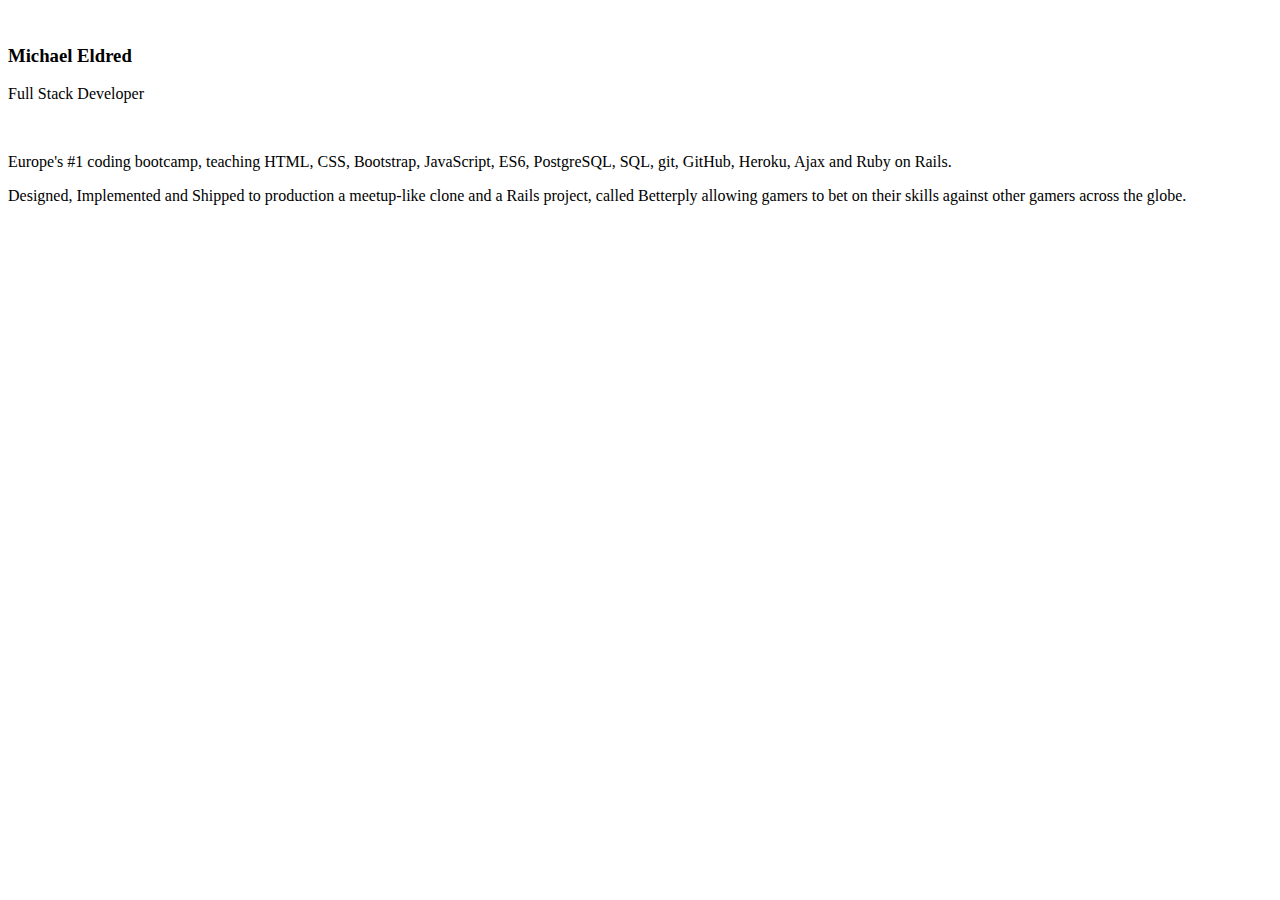
==== commit ea87b2fc: "Automated commit at 2019-02-15 14:02:27 UTC by middleman-deploy 2.0.0-alpha" ====
--- a/index.html
+++ b/index.html
@@ -18,42 +18,43 @@
 <div id='stars'></div>
 <div id='stars2'></div>
 <div id='stars3'></div>
-<div class="container">
-  <div id='title'>
-    <div class="image">
-      <img src="https://i.imgur.com/OtNK1WQ.jpg" alt="">
-    </div>
-    <div class="text">
-      <h3>Michael Eldred</h3>
-      <p>Full Stack Developer</p>
-      <div class="social-media">
-        <a href="https://github.com/W5rd1"><i class="fab fa-linkedin"></i></a>
-        <a href="https://www.linkedin.com/in/michaeleldred/"><i class="fab fa-github-square"></i></a>
+<div id='scroll'>
+  <div class='head'>
+    <div id='title'>
+      <div class="image">
+        <img src="https://i.imgur.com/OtNK1WQ.jpg" alt="">
+      </div>
+      <div class="text">
+        <h3>Michael Eldred</h3>
+        <p>Full Stack Developer</p>
+        <div class="social-media">
+          <a href="https://github.com/W5rd1"><i class="fab fa-linkedin"></i></a>
+          <a href="https://www.linkedin.com/in/michaeleldred/"><i class="fab fa-github-square"></i></a>
+        </div>
       </div>
     </div>
   </div>
-</div>
-<div class="container">
-  <div class="header">
-    <img src="https://www.mindspace.me/pl/wp-content/uploads/sites/2/2017/03/white_logo_red_font.png" alt="">
+  <div class="body">
+    <div class="header">
+      <img src="https://www.mindspace.me/pl/wp-content/uploads/sites/2/2017/03/white_logo_red_font.png" alt="">
+    </div>
+    <div class="middle">
+        <p>Europe's #1 coding bootcamp, teaching HTML, CSS, Bootstrap, JavaScript, ES6, PostgreSQL, SQL, git, GitHub, Heroku, Ajax and Ruby on Rails.</p>
+        <p>Designed, Implemented and Shipped to production a meetup-like clone and a Rails project, called Betterply allowing gamers to bet on their skills against other gamers across the globe.</p>
+    </div>
+    <div class="bottom">
+      <img src="https://upload.wikimedia.org/wikipedia/commons/thumb/9/99/Unofficial_JavaScript_logo_2.svg/1200px-Unofficial_JavaScript_logo_2.svg.png" alt="">
+      <img src="http://jetrockets.ru/assets/packs/packs/images/services/ruby-0ea7fa18e05c523467e8650a3e94b89a.png" alt="">
+      <img src="https://upload.wikimedia.org/wikipedia/commons/thumb/7/73/Ruby_logo.svg/2000px-Ruby_logo.svg.png" alt="">
+      <img src="https://upload.wikimedia.org/wikipedia/commons/thumb/d/d5/CSS3_logo_and_wordmark.svg/2000px-CSS3_logo_and_wordmark.svg.png" alt="">
+      <img src="https://upload.wikimedia.org/wikipedia/commons/thumb/6/61/HTML5_logo_and_wordmark.svg/2000px-HTML5_logo_and_wordmark.svg.png" alt="">
+      <img src="https://logonoid.com/images/postgresql-logo.png" alt="">
+    </div>
   </div>
-  <div class="middle">
-      <p>Europe's #1 coding bootcamp, teaching HTML, CSS, Bootstrap, JavaScript, ES6, PostgreSQL, SQL, git, GitHub, Heroku, Ajax and Ruby on Rails.</p>
-      <p>Designed, Implemented and Shipped to production a meetup-like clone and a Rails project, called Betterply allowing gamers to bet on their skills against other gamers across the globe.</p>
-  </div>
-  <div class="bottom">
-    <img src="https://upload.wikimedia.org/wikipedia/commons/thumb/9/99/Unofficial_JavaScript_logo_2.svg/1200px-Unofficial_JavaScript_logo_2.svg.png" alt="">
-    <img src="http://jetrockets.ru/assets/packs/packs/images/services/ruby-0ea7fa18e05c523467e8650a3e94b89a.png" alt="">
-    <img src="https://upload.wikimedia.org/wikipedia/commons/thumb/6/62/Ruby_On_Rails_Logo.svg/2000px-Ruby_On_Rails_Logo.svg.png" alt="">
-    <img src="https://upload.wikimedia.org/wikipedia/commons/thumb/d/d5/CSS3_logo_and_wordmark.svg/2000px-CSS3_logo_and_wordmark.svg.png" alt="">
-    <img src="https://upload.wikimedia.org/wikipedia/commons/thumb/6/61/HTML5_logo_and_wordmark.svg/2000px-HTML5_logo_and_wordmark.svg.png" alt="">
-    <img src="https://logonoid.com/images/postgresql-logo.png" alt="">
-  </div>
-
 </div>
 
-    <link href="stylesheets/application-619cbed6.css" rel="stylesheet" />
-    <script src="javascripts/application-c2b284c4.js"></script>
+    <link href="stylesheets/application-415ca347.css" rel="stylesheet" />
+    <script src="javascripts/application-c2102715.js"></script>
   </body>
 <script src="https://code.jquery.com/jquery-3.3.1.min.js"
         integrity="sha384-tsQFqpEReu7ZLhBV2VZlAu7zcOV+rXbYlF2cqB8txI/8aZajjp4Bqd+V6D5IgvKT"
